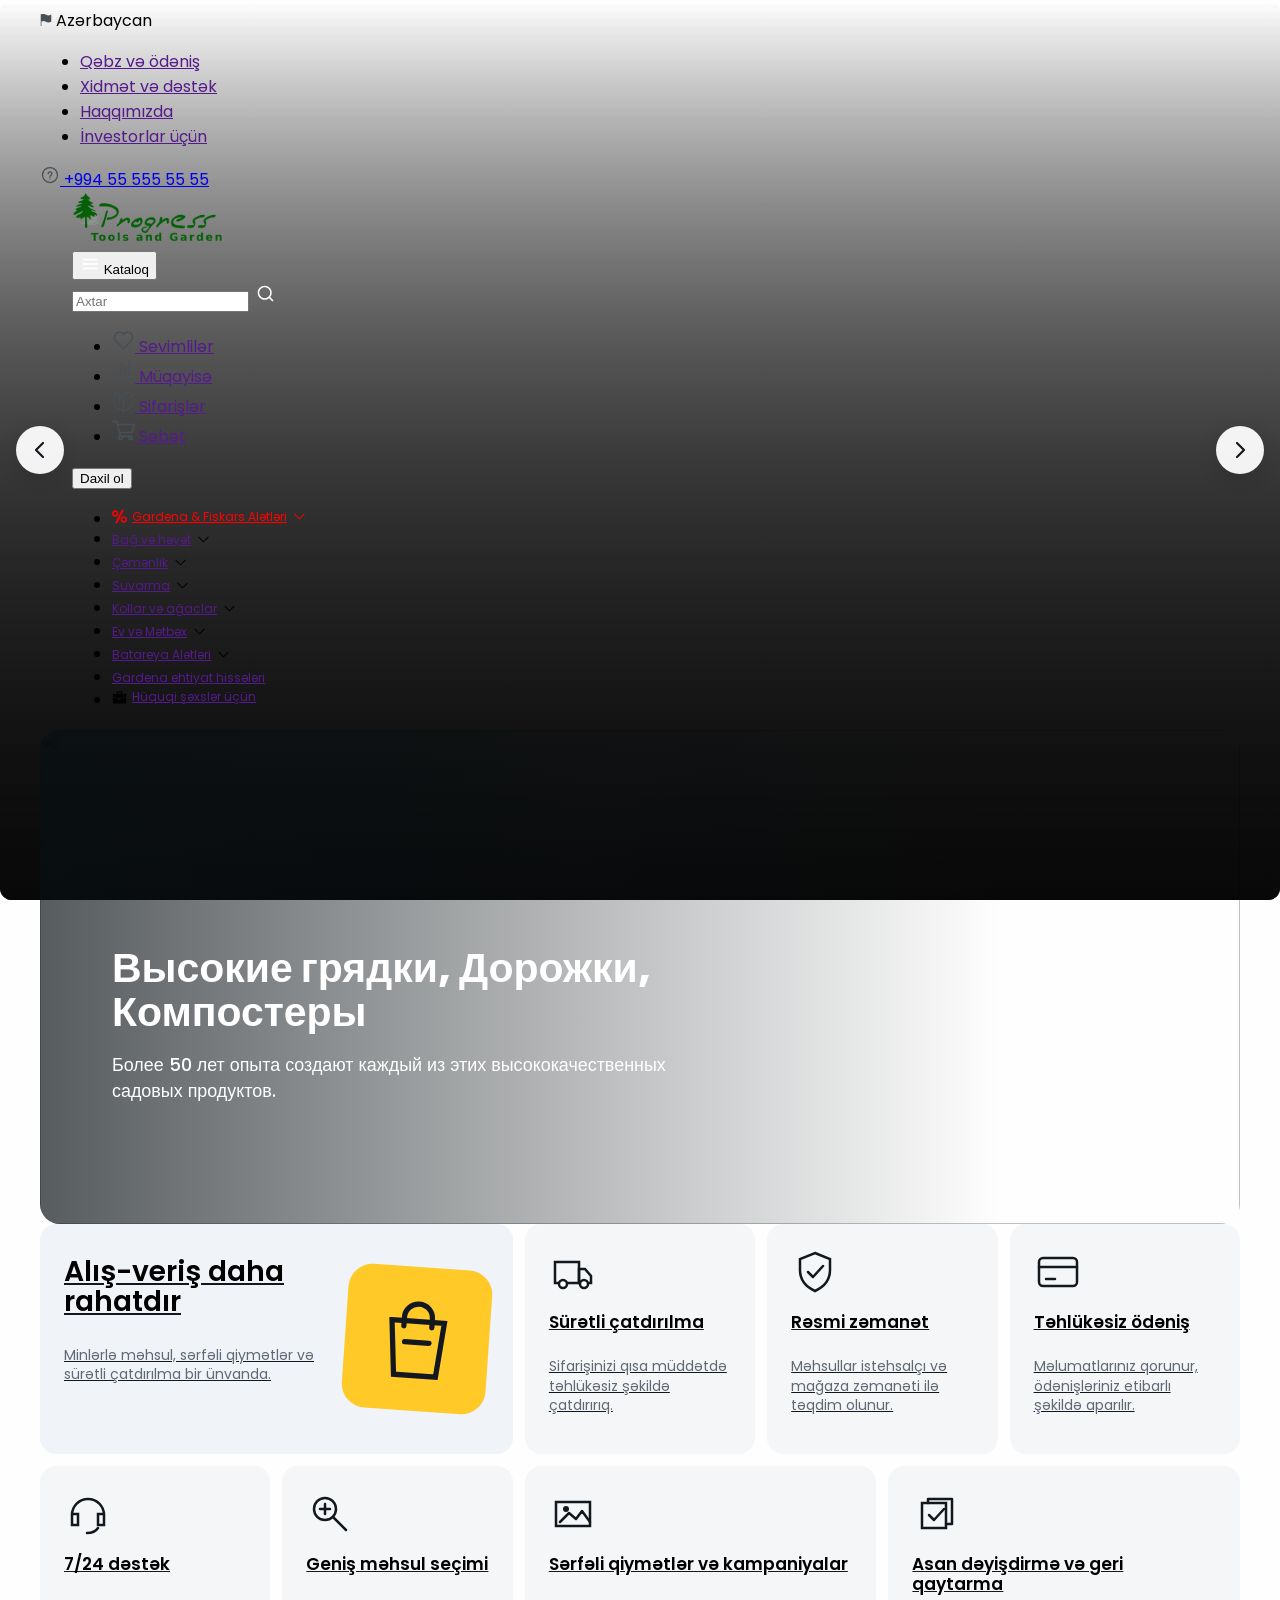
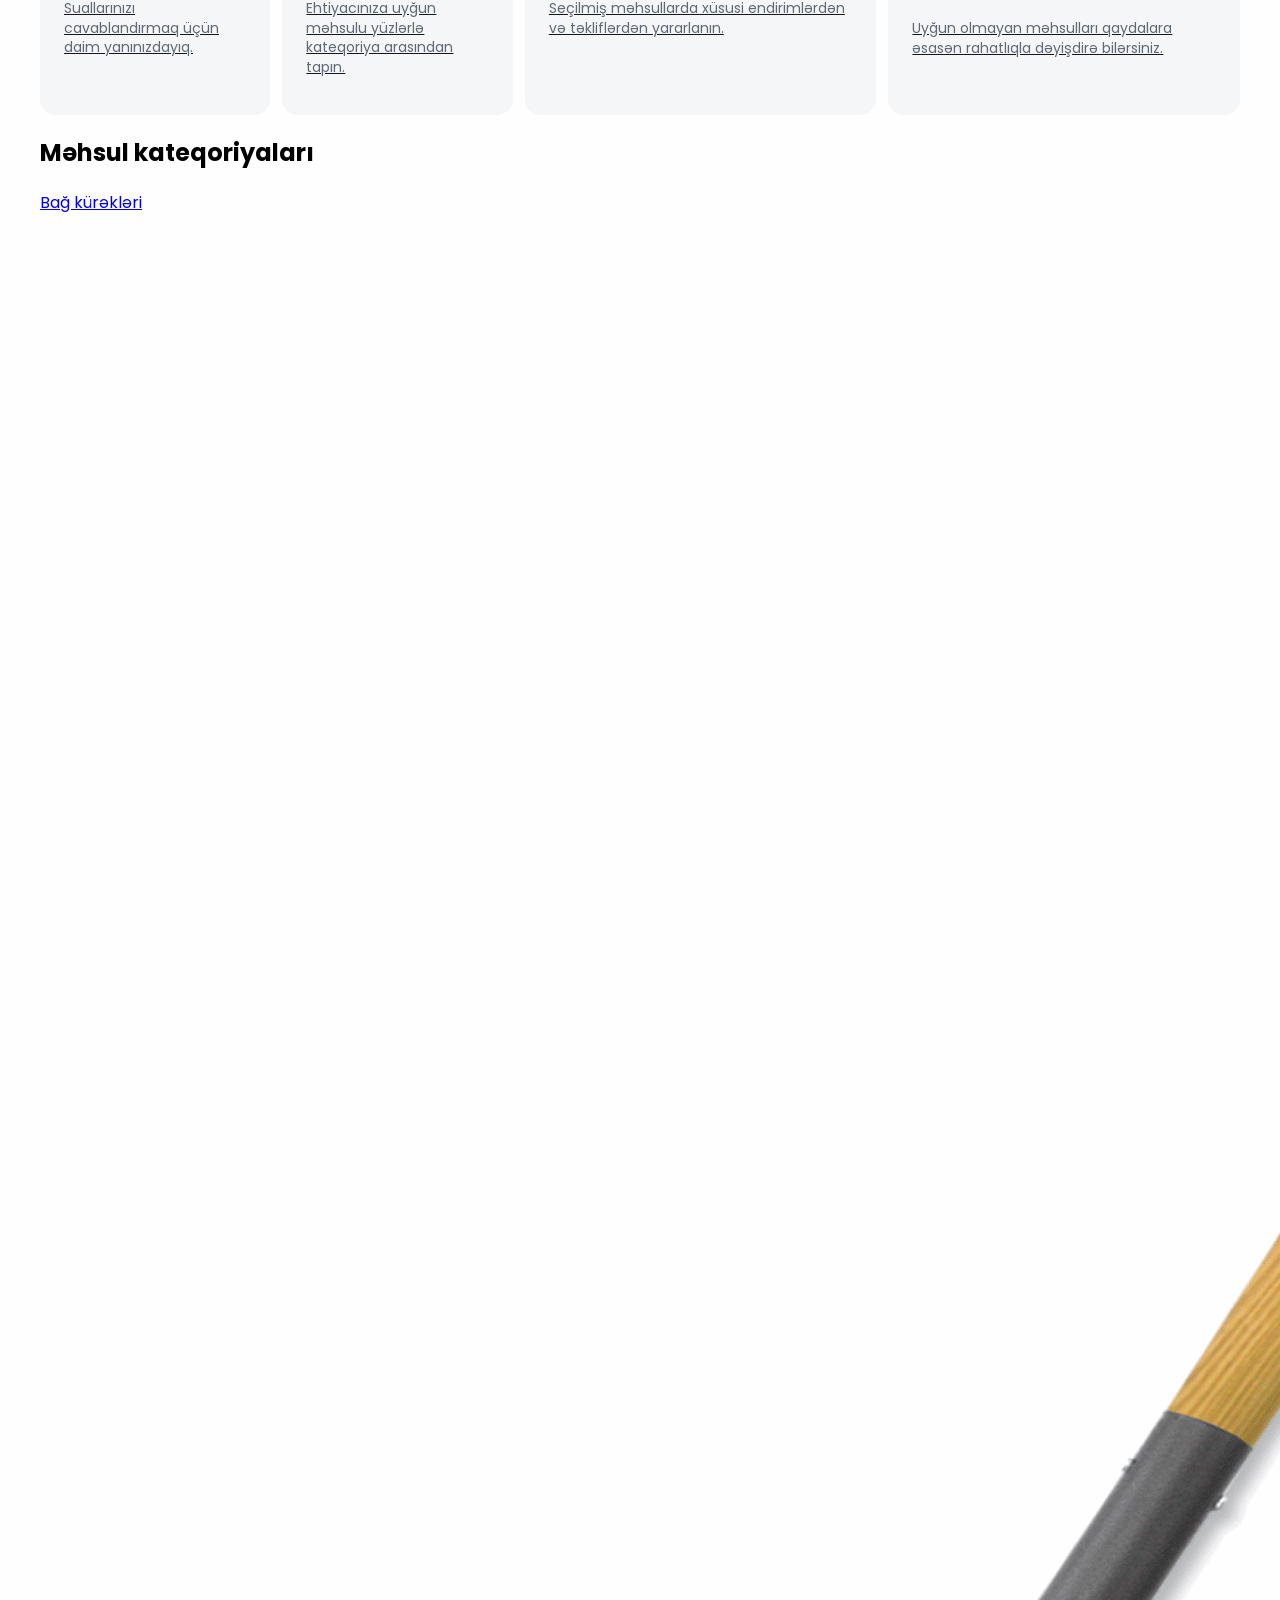
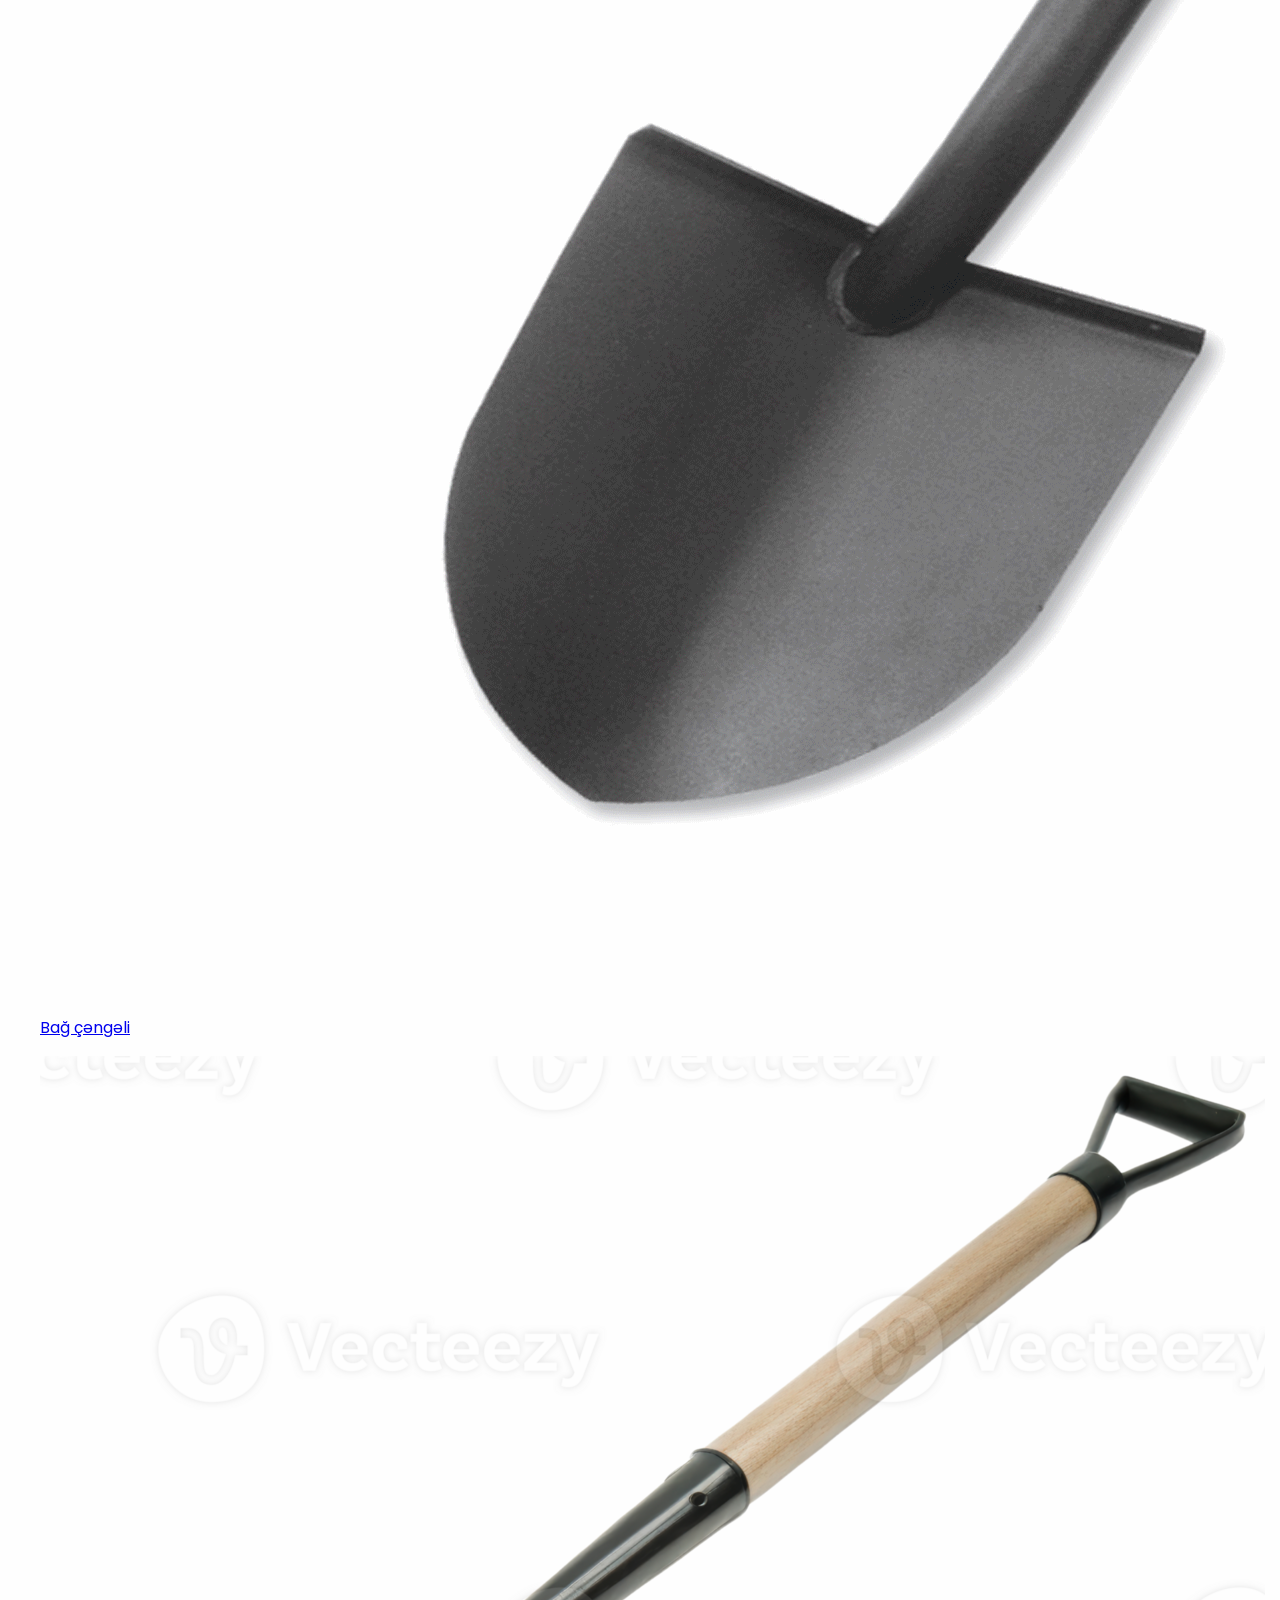
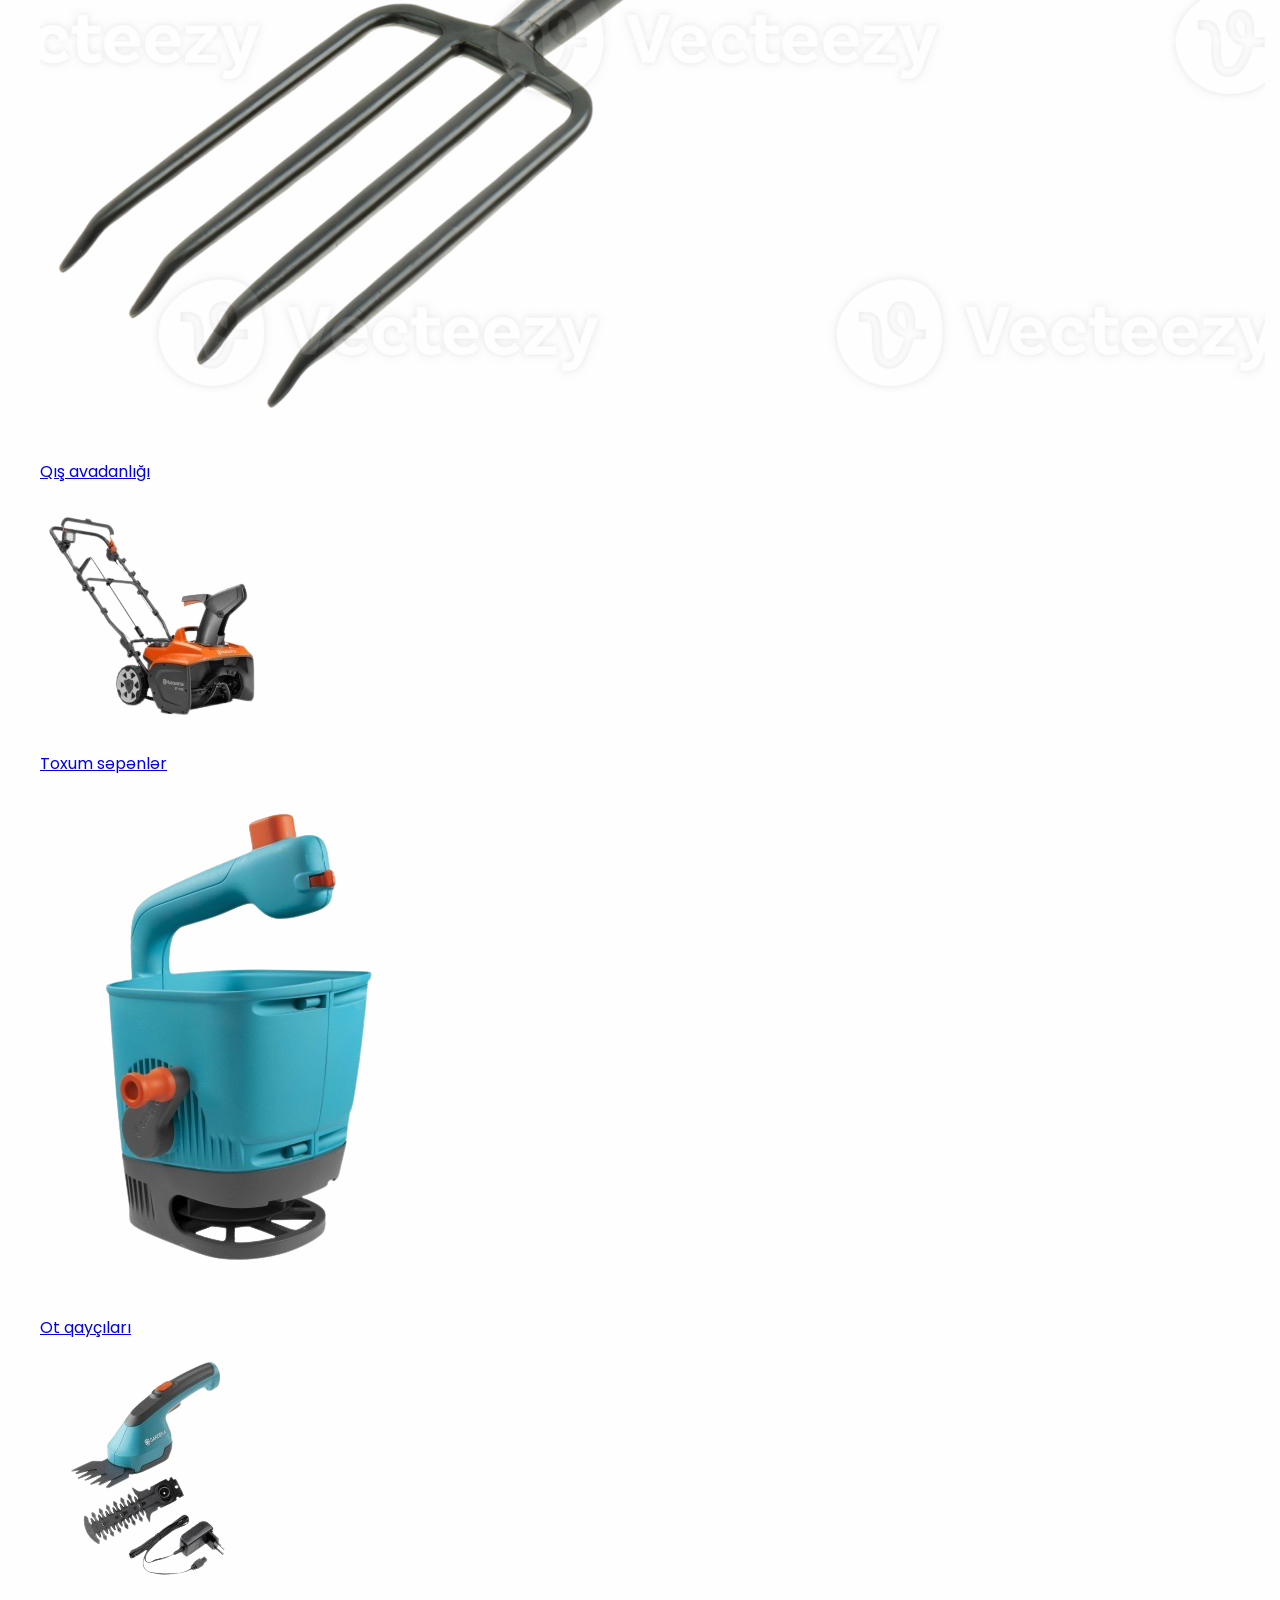
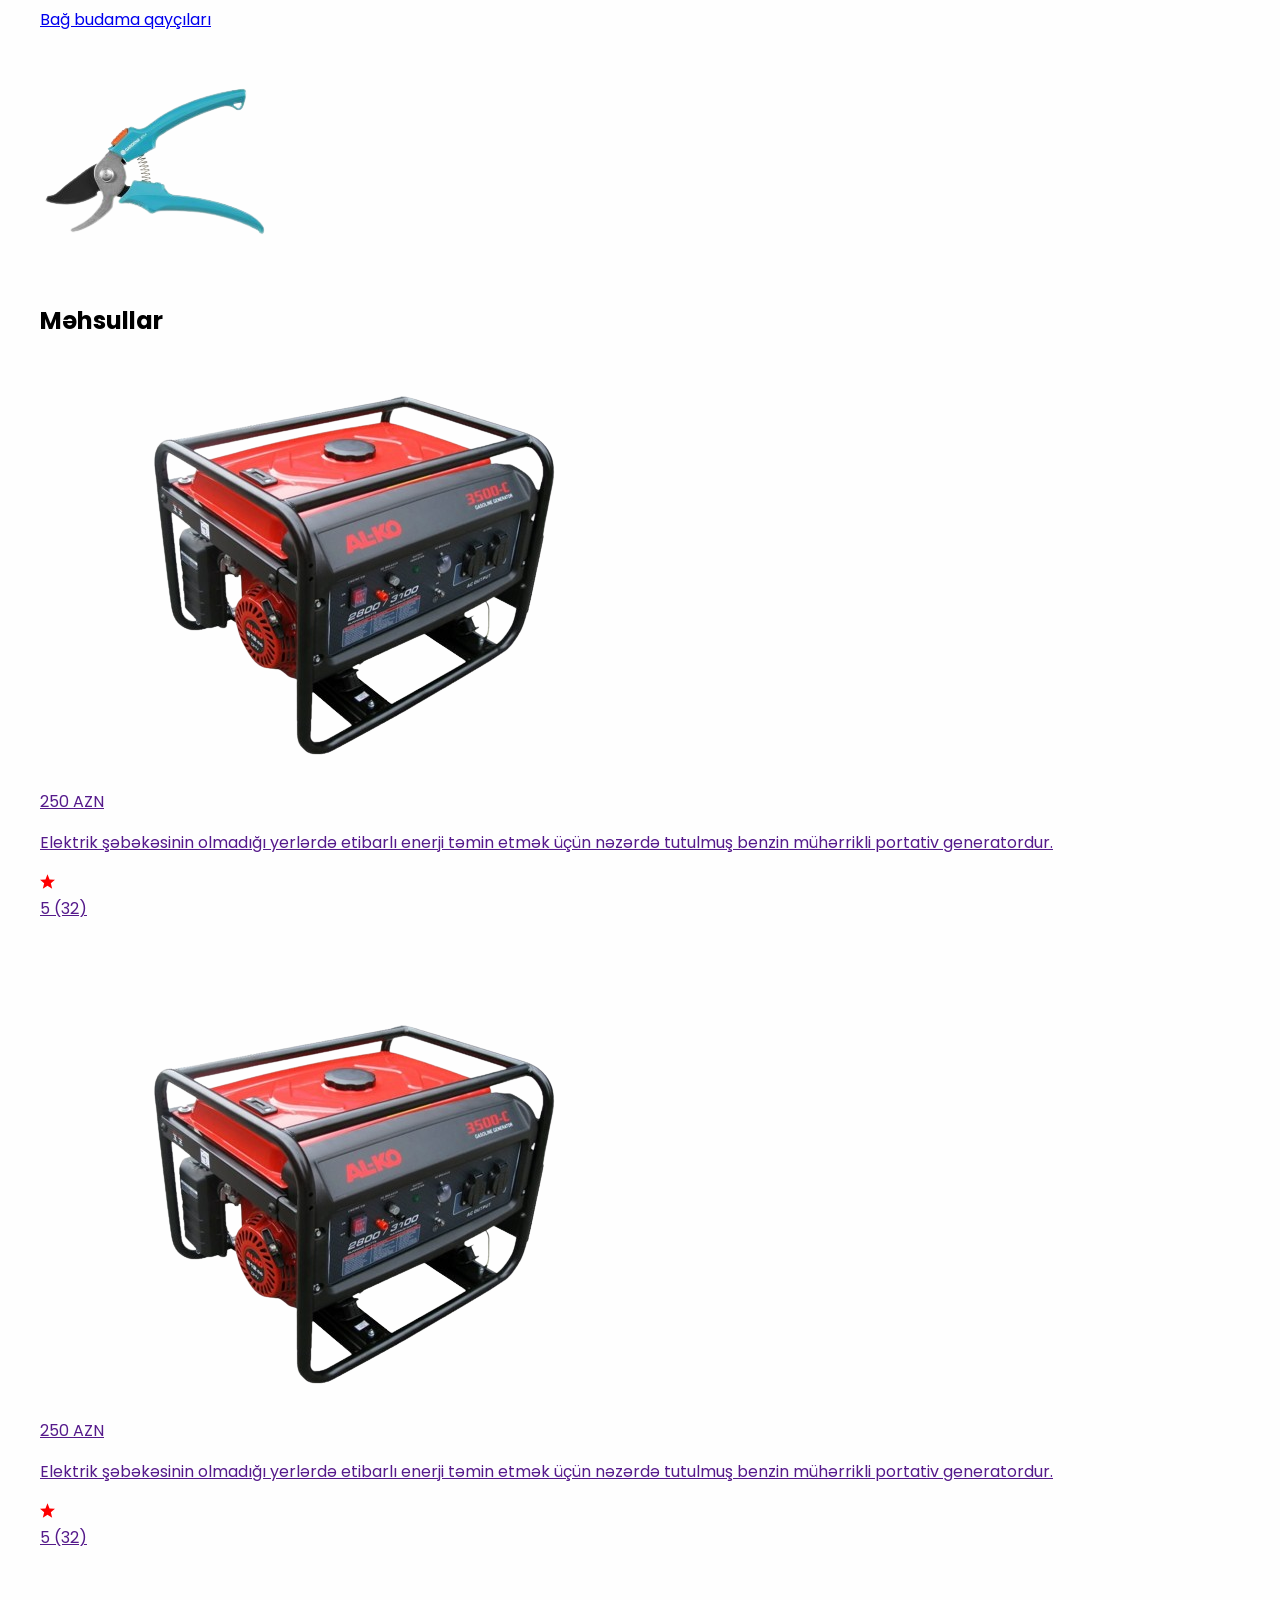
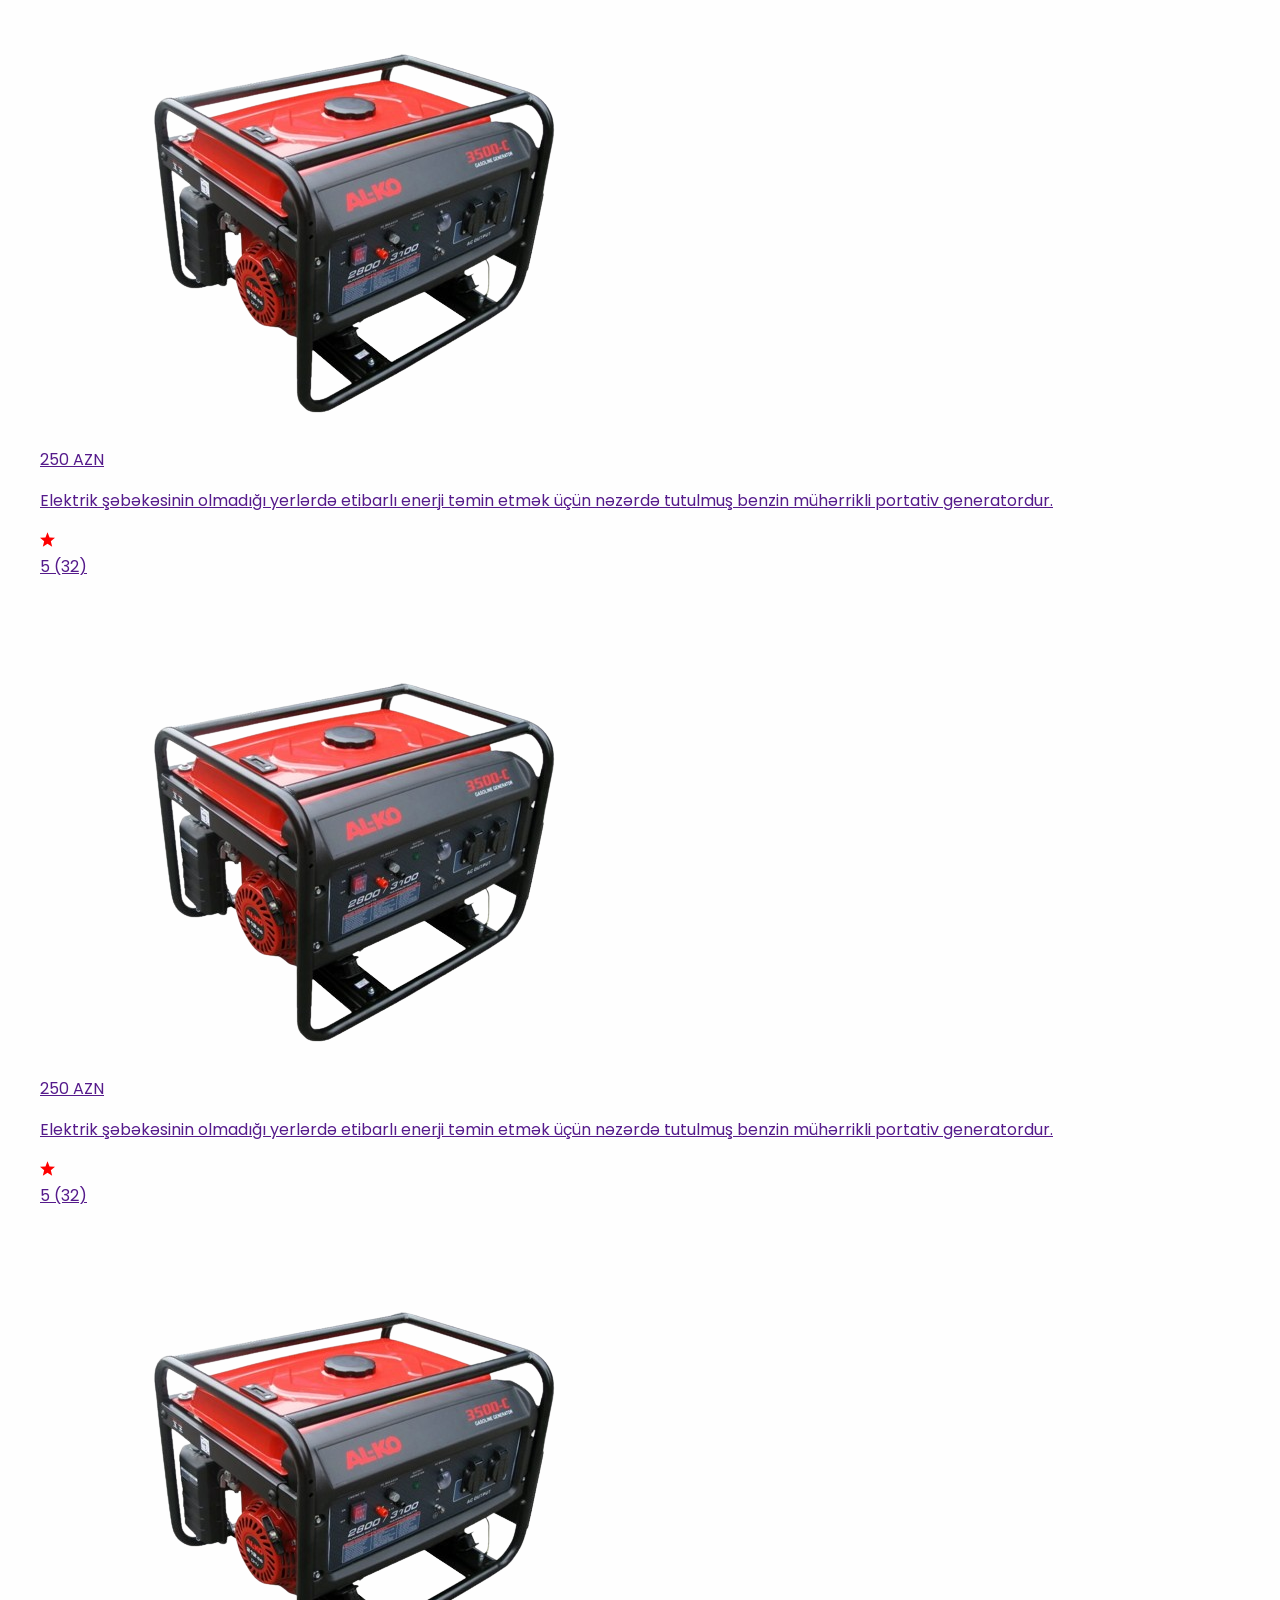
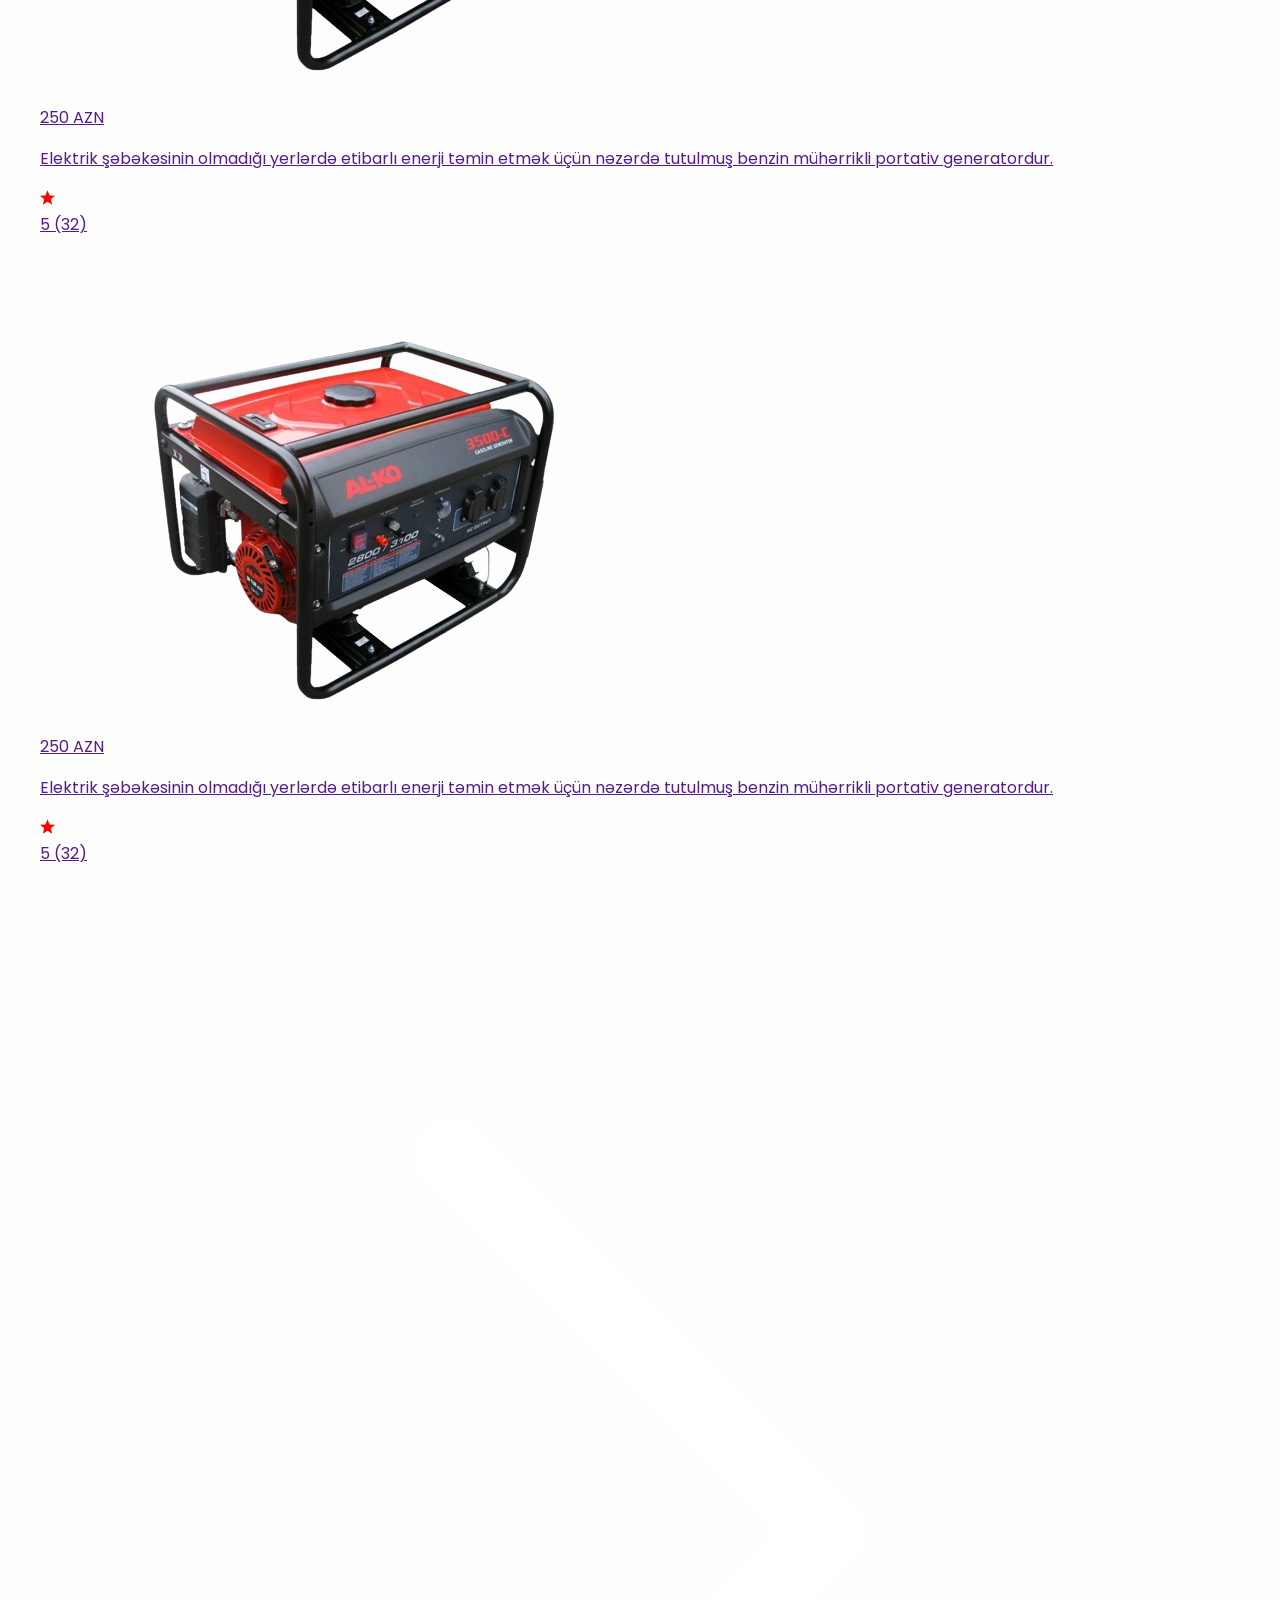
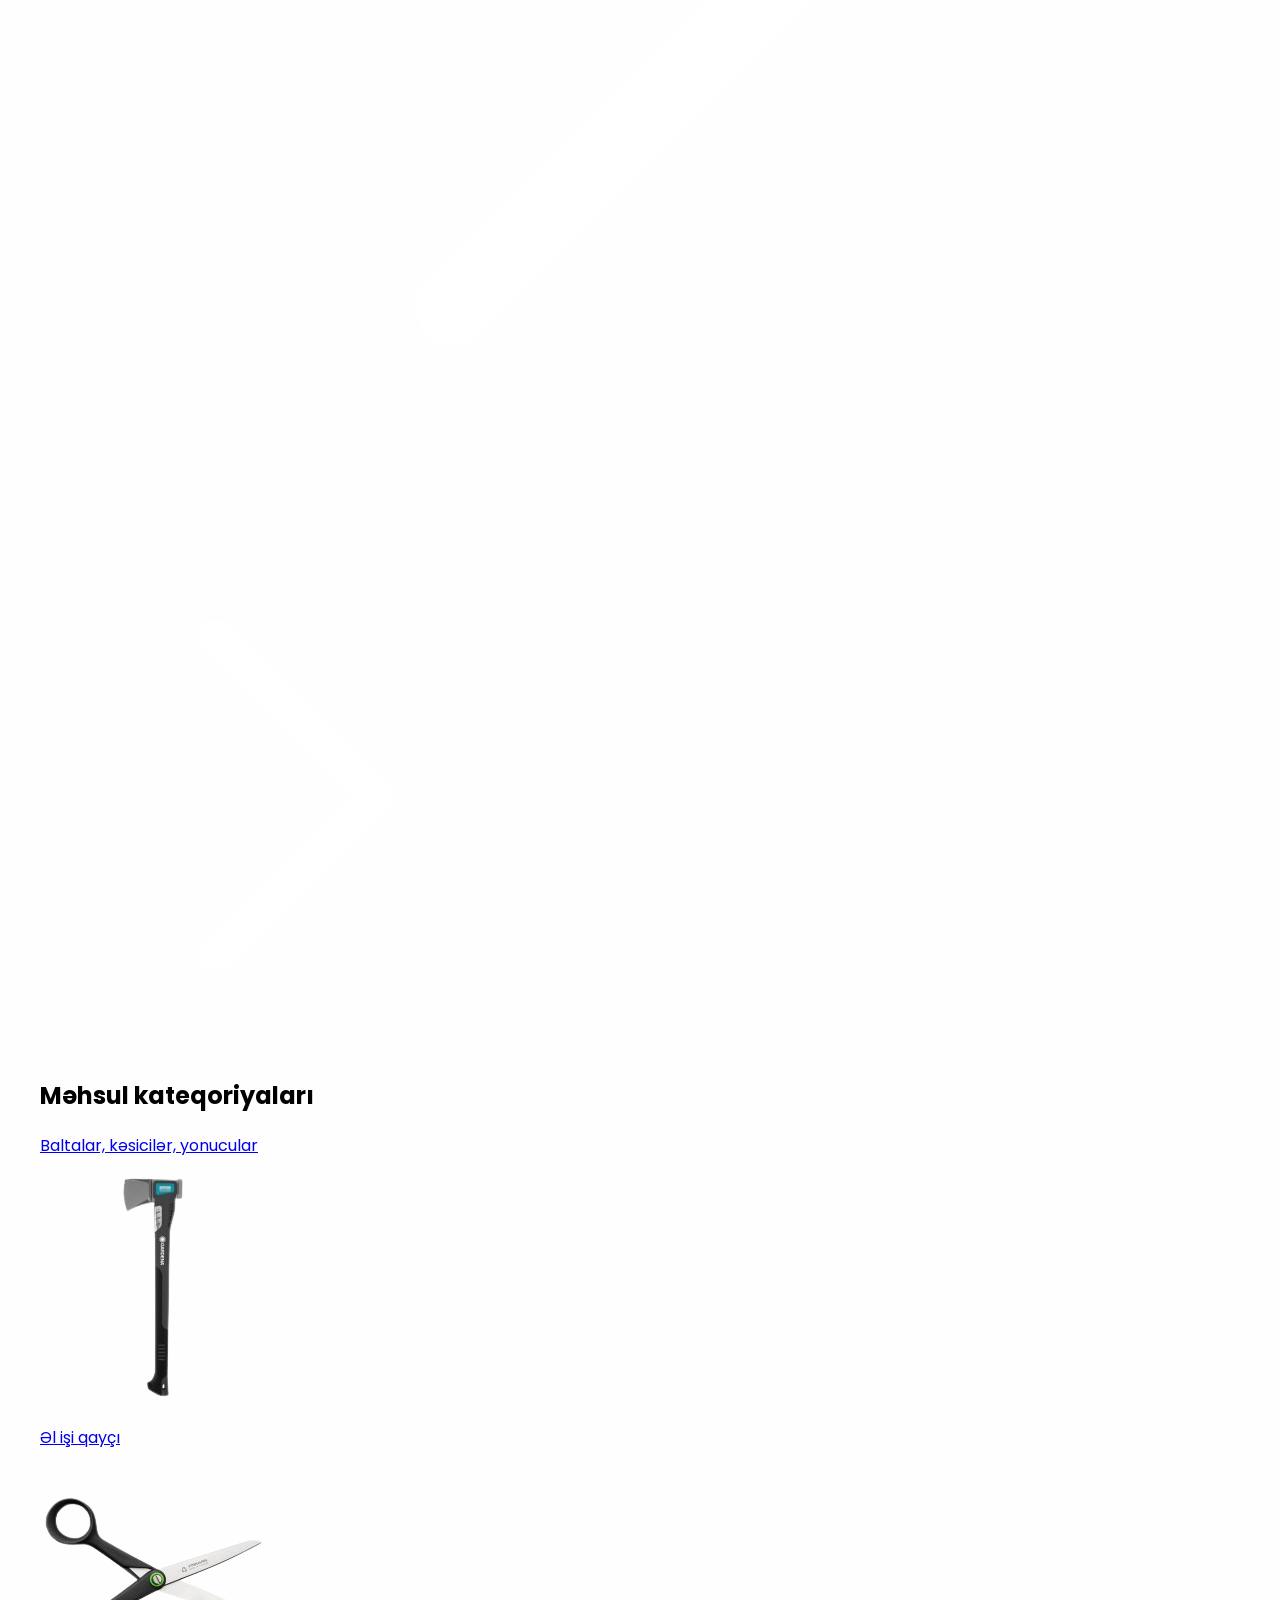
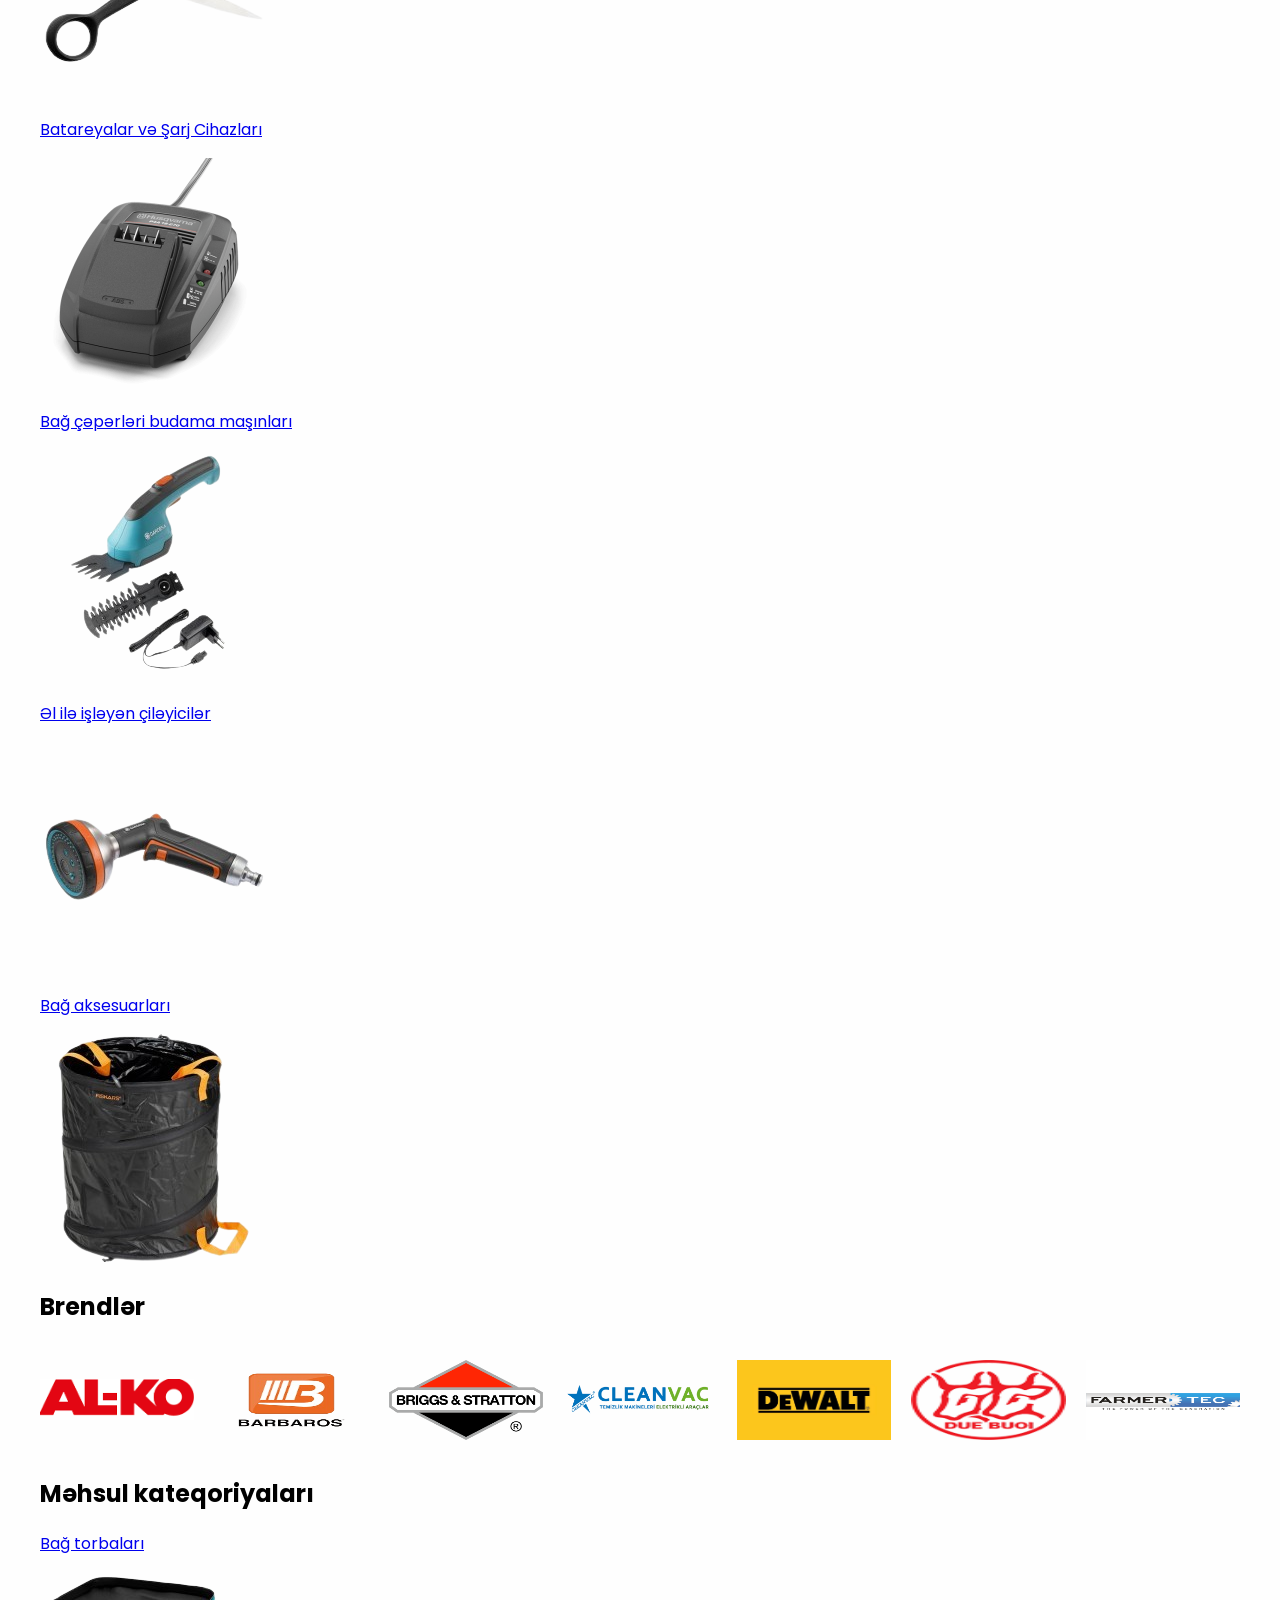
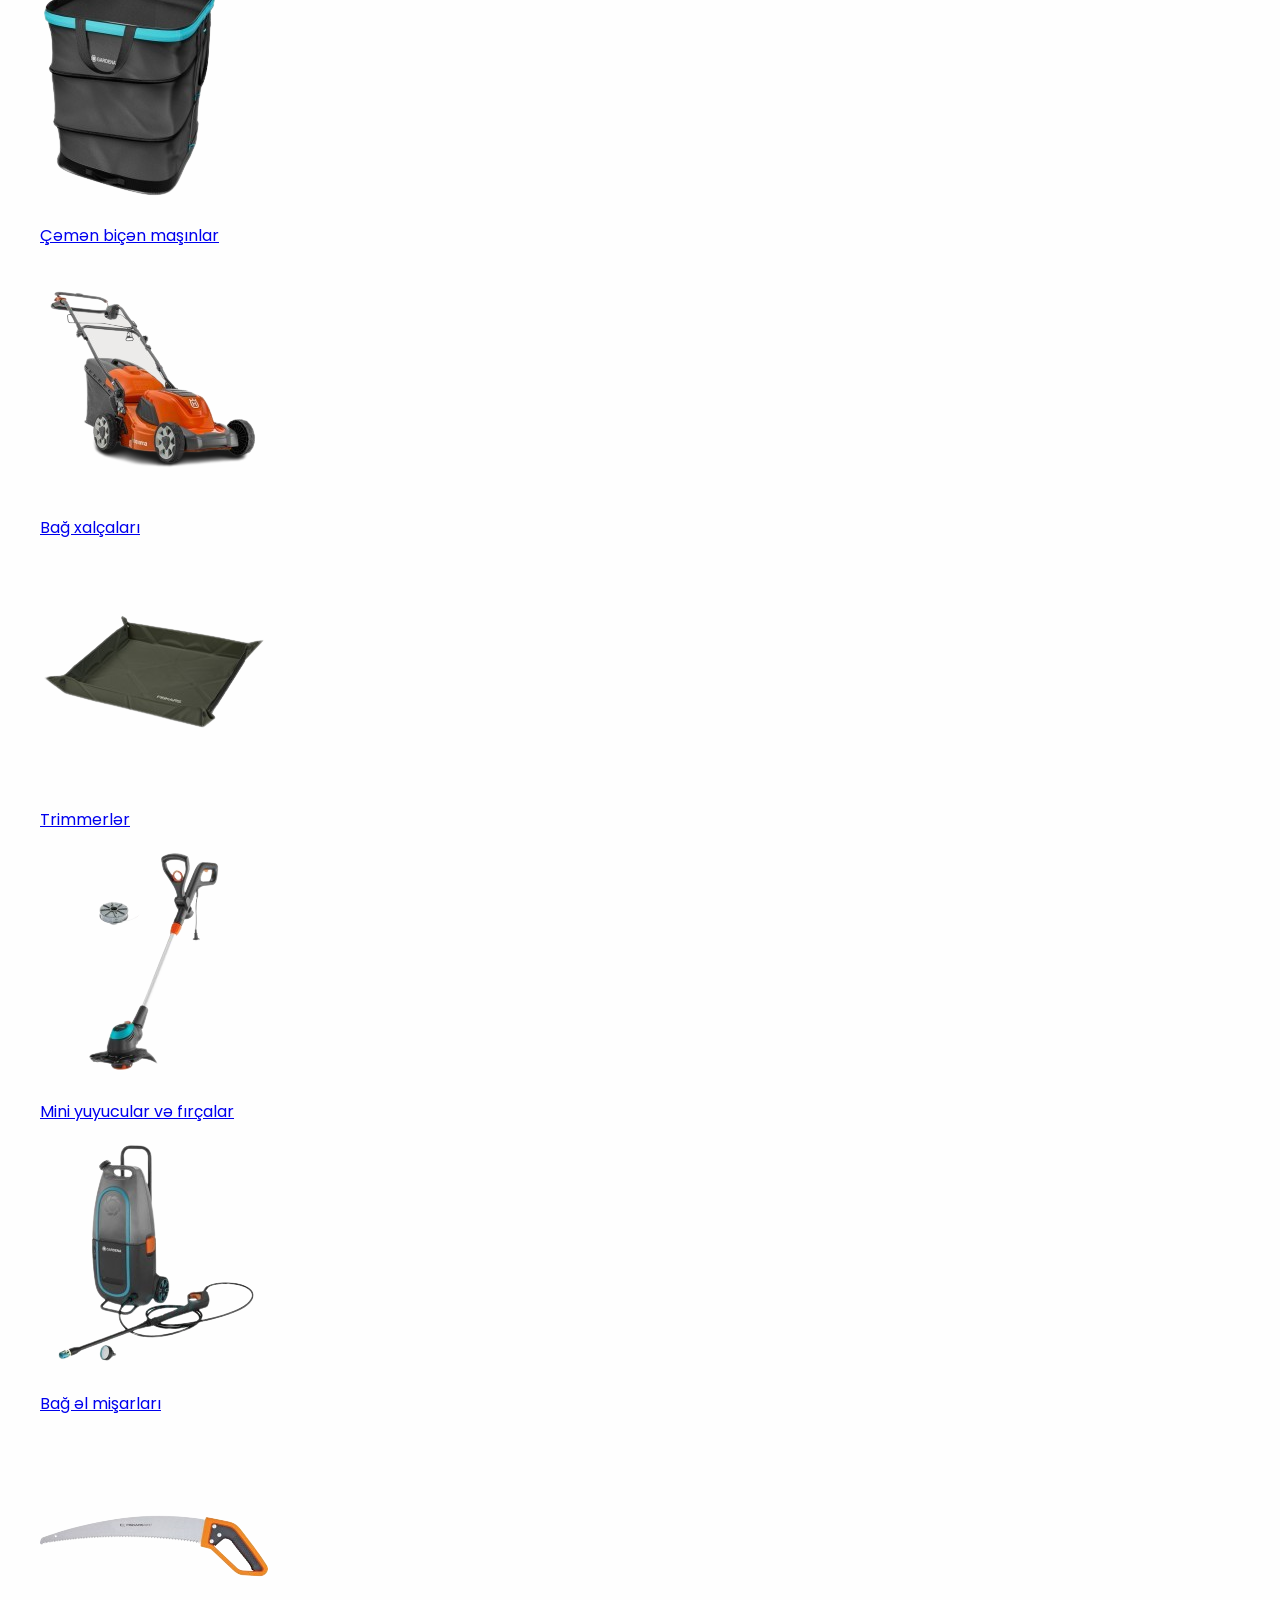
==== index.html @ df4e4a76 "v2.2" ====
<!doctype html>
<html lang="en">
  <head>
    <meta charset="UTF-8" />
    <meta name="viewport" content="width=device-width, initial-scale=1.0" />
    <title>Gshop</title>
    <script src="https://cdn.jsdelivr.net/npm/@tailwindcss/browser@4"></script>
    <link rel="preconnect" href="https://fonts.googleapis.com" />
    <link rel="preconnect" href="https://fonts.gstatic.com" crossorigin />
    <link href="https://fonts.googleapis.com/css2?family=Poppins:ital,wght@0,100;0,200;0,300;0,400;0,500;0,600;0,700;0,800;0,900;1,100;1,200;1,300;1,400;1,500;1,600;1,700;1,800;1,900&display=swap" rel="stylesheet" />
    <link rel="stylesheet" href="https://cdn.jsdelivr.net/npm/swiper@14.0.6/swiper-bundle.min.css" />
    <link rel="stylesheet" href="./assets/css/style.css?v=7" />
  </head>
  <body>
    <!-- header -->
    <header class="border-b border-[#0001] py-2 relative bg-white">
      <div class="container">
        <div class="header_top flex justify-between items-center">
          <div class="flex items-center gap-1 text-[#1c2126] text-[13px] font-medium">
            <svg xmlns="http://www.w3.org/2000/svg" version="1.1" xmlns:xlink="http://www.w3.org/1999/xlink" width="12" height="12" x="0" y="0" viewBox="0 0 512 512" style="enable-background: new 0 0 512 512" xml:space="preserve" class="">
              <g><path d="M263.441 31.978C197.32-5.804 127.828-9.338 61 20.826V0H31v512h30V325.267c61.569-32.294 126.226-31.289 187.559 3.755 36.782 21.021 74.604 31.523 112.441 31.523 37.822 0 75.659-10.503 112.441-31.523l7.559-4.321V19.146l-22.441 12.832c-63.809 36.474-131.28 36.474-195.118 0" fill="#484f55" opacity="1" data-original="#000000" class=""></path></g>
            </svg>
            Azərbaycan
          </div>
          <ul class="flex items-center gap-6 text-[12px] text-[#1c2126]">
            <li class="relative group">
              <a href="" class="flex items-center gap-1">
                Qəbz və ödəniş
                <!-- <svg xmlns="http://www.w3.org/2000/svg" version="1.1" xmlns:xlink="http://www.w3.org/1999/xlink" width="10" height="10" x="0" y="0" viewBox="0 0 128 128" style="enable-background: new 0 0 512 512" xml:space="preserve" class="">
                  <g><path d="M64 88a4 4 0 0 1-2.828-1.172l-40-40c-1.563-1.563-1.563-4.094 0-5.656s4.094-1.563 5.656 0L64 78.344l37.172-37.172c1.563-1.563 4.094-1.563 5.656 0s1.563 4.094 0 5.656l-40 40A4 4 0 0 1 64 88" fill="#484f55" opacity="1" data-original="#000000" class=""></path></g>
                </svg> -->
              </a>
              <!-- <ul class="absolute group-hover:block hidden top-[100%] lef-0 bg-white w-max p-2 sub_menu_wrapper rounded-[12px] z-10">
                <li><a class="text-[14px] w-full py-2 inline-block px-3 hover:bg-[#DFE2E8] rounded-[6px] transition-all duration-300 ease-in-out" href="">lorem ipsum</a></li>
                <li><a class="text-[14px] w-full py-2 inline-block px-3 hover:bg-[#DFE2E8] rounded-[6px] transition-all duration-300 ease-in-out" href="">lorem</a></li>
                <li><a class="text-[14px] w-full py-2 inline-block px-3 hover:bg-[#DFE2E8] rounded-[6px] transition-all duration-300 ease-in-out" href="">lorem</a></li>
                <li><a class="text-[14px] w-full py-2 inline-block px-3 hover:bg-[#DFE2E8] rounded-[6px] transition-all duration-300 ease-in-out" href="">lorem</a></li>
              </ul> -->
            </li>
            <li>
              <a href="" class="flex items-center gap-1"> Xidmət və dəstək </a>
            </li>
            <li>
              <a href="" class="flex items-center gap-1"> Haqqımızda </a>
            </li>
            <li>
              <a href="" class="flex items-center gap-1"> İnvestorlar üçün </a>
            </li>
          </ul>
          <a href="/" class="flex items-center gap-1 text-[#484F55] text-[14px] font-semibold">
            <svg xmlns="http://www.w3.org/2000/svg" version="1.1" xmlns:xlink="http://www.w3.org/1999/xlink" width="20" height="20" x="0" y="0" viewBox="0 0 32 32" style="enable-background: new 0 0 512 512" xml:space="preserve" class="">
              <g>
                <path d="M16 29a13 13 0 1 1 13-13 13.015 13.015 0 0 1-13 13m0-24a11 11 0 1 0 11 11A11.013 11.013 0 0 0 16 5" fill="#484f55" opacity="1" data-original="#000000" class=""></path>
                <path d="M16 20a1 1 0 0 1-1-1 4.63 4.63 0 0 1 1.793-3.207C17.414 15.172 18 14.586 18 14a2 2 0 0 0-4 0 1 1 0 0 1-2 0 4 4 0 0 1 8 0 4.63 4.63 0 0 1-1.793 3.207C17.586 17.828 17 18.414 17 19a1 1 0 0 1-1 1" fill="#484f55" opacity="1" data-original="#000000" class=""></path>
                <circle cx="16" cy="22" r="1" fill="#484f55" opacity="1" data-original="#000000" class=""></circle>
              </g>
            </svg>
            +994 55 555 55 55
          </a>
        </div>

        <div class="fixed top-[38px] left-0 w-full bg-white header_fixed duration-300 ease-in-out transition-all">
          <div class="container">
            <nav class="flex items-center justify-between mt-2">
              <div class="flex items-center gap-6 w-[60%]">
                <a href="/" class="w-[125px] inline-block">
                  <img class="w-full h-full object-contain" src="./assets/photos/progress_logo.png" alt="logo photo" />
                </a>
                <div class="flex items-center gap-2">
                  <button id="catalog_button" type="button" aria-expanded="false" aria-controls="catalog_panel" class="bg-[#484F55] text-[14px] font-medium cursor-pointer border-[2px] border-[#484F55] flex items-center gap-2 text-white py-[10px] px-[12px] rounded-[12px]">
                    <svg class="catalog-menu-icon" xmlns="http://www.w3.org/2000/svg" version="1.1" xmlns:xlink="http://www.w3.org/1999/xlink" width="20" height="20" x="0" y="0" viewBox="0 0 64 64" style="enable-background: new 0 0 512 512" xml:space="preserve">
                      <g><path d="M53 21H11c-1.7 0-3-1.3-3-3s1.3-3 3-3h42c1.7 0 3 1.3 3 3s-1.3 3-3 3M53 35H11c-1.7 0-3-1.3-3-3s1.3-3 3-3h42c1.7 0 3 1.3 3 3s-1.3 3-3 3M53 49H11c-1.7 0-3-1.3-3-3s1.3-3 3-3h42c1.7 0 3 1.3 3 3s-1.3 3-3 3" fill="#ffffff" opacity="1" data-original="#000000" class=""></path></g>
                    </svg>
                    <svg class="catalog-close-icon" viewBox="0 0 24 24" width="20" height="20" aria-hidden="true">
                      <path d="M6 6l12 12M18 6 6 18" fill="none" stroke="currentColor" stroke-width="2.4" stroke-linecap="round" />
                    </svg>
                    Kataloq
                  </button>
                  <div class="bg-[#484F55] border-[2px] w-[510px] border-[#484f55] rounded-[12px] flex items-center gap-3 duration-300 ease-in-out transition-all hover:bg-[black]">
                    <input type="text" placeholder="Axtar" id="search" class="bg-white rounded-[11px] px-[16px] py-[10px] text-[14px] w-full" />
                    <label for="search" class="pr-3">
                      <svg xmlns="http://www.w3.org/2000/svg" version="1.1" xmlns:xlink="http://www.w3.org/1999/xlink" width="25" height="25" x="0" y="0" viewBox="0 0 32 32" style="enable-background: new 0 0 512 512" xml:space="preserve" fill-rule="evenodd" class="">
                        <g><path d="m20.616 22.031 3.677 3.676a1 1 0 0 0 1.414-1.414l-3.676-3.677A8.96 8.96 0 0 0 24 15c0-4.967-4.033-9-9-9s-9 4.033-9 9 4.033 9 9 9a8.96 8.96 0 0 0 5.616-1.969M15 8c3.863 0 7 3.137 7 7s-3.137 7-7 7-7-3.137-7-7 3.137-7 7-7" fill="#ffffff" opacity="1" data-original="#000000" class=""></path></g>
                      </svg>
                    </label>
                  </div>
                </div>
              </div>
              <div class="w-[40%] flex items-center justify-between">
                <ul class="flex items-center gap-6">
                  <li>
                    <a href="" class="flex flex-col gap-1 text-[#484F55] text-[12px] items-center">
                      <svg xmlns="http://www.w3.org/2000/svg" version="1.1" xmlns:xlink="http://www.w3.org/1999/xlink" width="23" height="23" x="0" y="0" viewBox="0 0 28 28" style="enable-background: new 0 0 512 512" xml:space="preserve" class="">
                        <g>
                          <switch>
                            <foreignObject width="1" height="1" requiredExtensions="http://ns.adobe.com/AdobeIllustrator/10.0/"></foreignObject>
                            <g><path d="M14 25c-.3 0-.5-.1-.7-.3l-7-7C2.6 14.1 2 12.3 2 10c0-2.5 2.3-7 7-7 2.6 0 4.1 1.1 5 2.1.9-1 2.4-2.1 5-2.1 4.7 0 7 4.5 7 7 0 2.3-.6 4.1-4.3 7.7l-7 7c-.2.2-.4.3-.7.3M9 5c-3.5 0-5 3.6-5 5 0 1.6.3 2.8 3.7 6.3l6.3 6.3 6.3-6.3c3.4-3.4 3.7-4.7 3.7-6.3 0-1.4-1.5-5-5-5-3.2 0-4 2.2-4.1 2.3-.1.4-.5.7-.9.7s-.8-.3-.9-.7C13 7.2 12.2 5 9 5" fill="#484f55" opacity="1" data-original="#000000" class=""></path></g>
                          </switch>
                        </g>
                      </svg>
                      <span>Sevimlilər</span>
                    </a>
                  </li>
                  <li>
                    <a href="" class="flex flex-col gap-1 text-[#484F55] text-[12px] items-center">
                      <svg xmlns="http://www.w3.org/2000/svg" version="1.1" xmlns:xlink="http://www.w3.org/1999/xlink" width="23" height="23" x="0" y="0" viewBox="0 0 24 24" style="enable-background: new 0 0 512 512" xml:space="preserve" class="">
                        <g><path d="M22 21c0 .55-.45 1-1 1H3c-.55 0-1-.45-1-1s.45-1 1-1h18c.55 0 1 .45 1 1m-4-3c.55 0 1-.45 1-1V3c0-.55-.45-1-1-1s-1 .45-1 1v14c0 .55.45 1 1 1M6 18c.55 0 1-.45 1-1v-4c0-.55-.45-1-1-1s-1 .45-1 1v4c0 .55.45 1 1 1m8 0c.55 0 1-.45 1-1V9c0-.55-.45-1-1-1s-1 .45-1 1v8c0 .55.45 1 1 1m-4 0c.55 0 1-.45 1-1V5c0-.55-.45-1-1-1s-1 .45-1 1v12c0 .55.45 1 1 1" fill="#484f55" opacity="1" data-original="#000000" class=""></path></g>
                      </svg>
                      <span>Müqayisə</span>
                    </a>
                  </li>
                  <li>
                    <a href="" class="flex flex-col gap-1 text-[#484F55] text-[12px] items-center">
                      <svg xmlns="http://www.w3.org/2000/svg" version="1.1" xmlns:xlink="http://www.w3.org/1999/xlink" width="23" height="23" x="0" y="0" viewBox="0 0 512 512" style="enable-background: new 0 0 512 512" xml:space="preserve" class="">
                        <g><path d="M473.31 123.608 262 1.608a12 12 0 0 0-12 0l-211.31 122a12 12 0 0 0-6 10.392v244a12 12 0 0 0 6 10.392l211.31 122a12 12 0 0 0 12 0l211.31-122a12 12 0 0 0 6-10.392V134a12 12 0 0 0-6-10.392M256 242.144 174.345 195l187.31-108.143L443.31 134zm0-216.287L337.655 73l-187.31 108.144L68.691 134zM56.69 154.784l81.7 47.171v112.482a12 12 0 0 0 24 0v-98.625L244 262.928v216.287L56.69 371.071zM268 479.215V262.928l187.31-108.143v216.286z" fill="#484f55" opacity="1" data-original="#000000" class=""></path></g>
                      </svg>
                      <span>Sifarişlər</span>
                    </a>
                  </li>
                  <li>
                    <a href="" class="flex flex-col gap-1 text-[#484F55] text-[12px] items-center">
                      <svg xmlns="http://www.w3.org/2000/svg" version="1.1" xmlns:xlink="http://www.w3.org/1999/xlink" width="23" height="23" x="0" y="0" viewBox="0 0 509.3 509.3" style="enable-background: new 0 0 512 512" xml:space="preserve" class="">
                        <g><path d="M248.005 418.001c0 30.944-25.085 56.029-56.029 56.029s-56.029-25.085-56.029-56.029c0-20.645 11.166-38.683 27.789-48.402q-.453-1.201-71.848-292.845a7.64 7.64 0 0 0-6.725-5.796l-67.336-.032C7.982 70.925 0 62.944 0 53.098c0-9.518 7.458-17.293 16.849-17.801l67.616-.026c19.501 0 36.534 13.025 41.717 31.71l8.816 36.014 356.474.003c9.846 0 17.827 7.982 17.827 17.827q0 1.063-.705 5.575l-44.447 178.267c-2.119 8.499-10.011 14.039-18.454 13.48l-258.135.065 9.263 37.915a7.64 7.64 0 0 0 6.725 5.796l207.451.048c30.944 0 56.029 25.085 56.029 56.029 0 29.001-22.033 52.855-50.273 55.737a57 57 0 0 1-5.756.292c-30.944 0-56.029-25.085-56.029-56.029a55.9 55.9 0 0 1 3.825-20.389H244.179a55.9 55.9 0 0 1 3.826 20.39m162.994-20.375c-11.252 0-20.374 9.122-20.374 20.374s9.122 20.374 20.374 20.374 20.374-9.122 20.374-20.374-9.122-20.374-20.374-20.374m-219.024 0c-11.252 0-20.374 9.122-20.374 20.374s9.122 20.374 20.374 20.374 20.374-9.122 20.374-20.374c.001-11.252-9.121-20.374-20.374-20.374M468.79 138.649H143.709l35.146 143.919 254.057-.01z" fill="#484f55" opacity="1" data-original="#000000" class=""></path></g>
                      </svg>
                      <span>Səbət</span>
                    </a>
                  </li>
                </ul>
                <button class="bg-[#EEEFF1] rounded-[12px] px-[16px] py-[12px] font-medium text-[14px] cursor-pointer hover:bg-[#ccc7] transition-all ease-in-out duration-300">Daxil ol</button>
              </div>
            </nav>

            <div class="header_bottom py-3">
              <ul class="flex items-center gap-6 text-[13px]">
                <li class="menu__item--dropdown">
                  <a href="" class="active">
                    <svg xmlns="http://www.w3.org/2000/svg" version="1.1" xmlns:xlink="http://www.w3.org/1999/xlink" width="15" height="15" x="0" y="0" viewBox="0 0 263.285 263.285" style="enable-background: new 0 0 512 512" xml:space="preserve" class="">
                      <g><path d="M193.882 8.561c-7.383-3.756-16.414-.813-20.169 6.573L62.153 234.556c-3.755 7.385-.812 16.414 6.573 20.169a14.94 14.94 0 0 0 6.786 1.632c5.466 0 10.735-2.998 13.383-8.205L200.455 28.73c3.755-7.385.812-16.414-6.573-20.169M113.778 80.818c0-31.369-25.521-56.89-56.89-56.89C25.521 23.928 0 49.449 0 80.818c0 31.368 25.521 56.889 56.889 56.889s56.889-25.521 56.889-56.889m-56.889 26.889C42.063 107.707 30 95.644 30 80.818c0-14.827 12.063-26.89 26.889-26.89 14.827 0 26.89 12.062 26.89 26.89-.001 14.826-12.063 26.889-26.89 26.889M206.396 125.58c-31.369 0-56.89 25.521-56.89 56.889s25.52 56.889 56.89 56.889c31.368 0 56.889-25.52 56.889-56.889s-25.52-56.889-56.889-56.889m0 83.777c-14.827 0-26.89-12.063-26.89-26.889s12.063-26.889 26.89-26.889 26.889 12.063 26.889 26.889-12.062 26.889-26.889 26.889" fill="#fe0000" opacity="1" data-original="#000000" class=""></path></g>
                    </svg>
                    Gardena & Fiskars Alətləri
                    <svg xmlns="http://www.w3.org/2000/svg" version="1.1" xmlns:xlink="http://www.w3.org/1999/xlink" width="15" height="15" x="0" y="0" viewBox="0 0 128 128" style="enable-background: new 0 0 512 512" xml:space="preserve" class="">
                      <g><path d="M64 88a4 4 0 0 1-2.828-1.172l-40-40c-1.563-1.563-1.563-4.094 0-5.656s4.094-1.563 5.656 0L64 78.344l37.172-37.172c1.563-1.563 4.094-1.563 5.656 0s1.563 4.094 0 5.656l-40 40A4 4 0 0 1 64 88" fill="#ff0000" opacity="1" data-original="#000000" class=""></path></g>
                    </svg>
                  </a>
                  <ul class="menu__submenu">
                    <li>
                      <a href="">Bağ alətləri dəstləri</a>
                    </li>
                    <li>
                      <a href="">Çəmən baxımı</a>
                    </li>
                    <li>
                      <a href="">Təmizləmə və təmizləmə üçün fırçalar</a>
                    </li>
                    <li>
                      <a href="">Bağ budama qayçıları (əlavə)</a>
                    </li>
                    <li>
                      <a href="">Torpaq becərilməsi</a>
                    </li>
                    <li>
                      <a href="">Bağ meyvə yığanlar</a>
                    </li>
                    <li>
                      <a href="">Əl alətləri</a>
                    </li>
                    <li>
                      <a href="">Qış təmizliyi (əlavələrlə)</a>
                    </li>
                    <li class="menu_dropdown-link">
                      <a href="">
                        Tutacaqlar
                        <svg class="arrow" xmlns="http://www.w3.org/2000/svg" width="5" height="7" fill="none" viewBox="0 0 5 7"><path fill="#000" fill-rule="evenodd" d="M2.856 3.826a.5.5 0 00-.004-.707L.562.856a.5.5 0 01.704-.712l2.289 2.264a1.5 1.5 0 01.012 2.121L1.27 6.852a.5.5 0 11-.711-.704l2.297-2.322z" clip-rule="evenodd"></path></svg>
                      </a>
                      <ul class="menu_drowpodown-submenu">
                        <li>
                          <a href="">Taxta tutacaqlar</a>
                        </li>
                        <li>
                          <a href="">Alüminium tutacaqlar</a>
                        </li>
                        <li>
                          <a href="">Teleskopik tutacaqlar</a>
                        </li>

                        <li>
                          <a href="">Santexnika tutacaqları</a>
                        </li>
                        <li>
                          <a href="">Adapterlər, keçidlər Fiskars - Gardena</a>
                        </li>
                      </ul>
                    </li>
                    <li>
                      <a href="">Bağ alətlərinin saxlanması</a>
                    </li>
                    <li>
                      <a href="">Cleansystem su təmizləyici sistemi</a>
                    </li>
                    <li>
                      <a href="">Əkinçilər</a>
                    </li>
                  </ul>
                </li>
                <li class="menu__item--dropdown">
                  <a href="">
                    Bağ və həyət
                    <svg xmlns="http://www.w3.org/2000/svg" version="1.1" xmlns:xlink="http://www.w3.org/1999/xlink" width="15" height="15" x="0" y="0" viewBox="0 0 128 128" style="enable-background: new 0 0 512 512" xml:space="preserve" class="">
                      <g><path d="M64 88a4 4 0 0 1-2.828-1.172l-40-40c-1.563-1.563-1.563-4.094 0-5.656s4.094-1.563 5.656 0L64 78.344l37.172-37.172c1.563-1.563 4.094-1.563 5.656 0s1.563 4.094 0 5.656l-40 40A4 4 0 0 1 64 88" fill="#000000" opacity="1" data-original="#000000" class=""></path></g>
                    </svg>
                  </a>
                  <ul class="menu__submenu">
                    <li><a href="">Bağ üfləyiciləri, tozsoranlar</a></li>
                    <li><a href="">Bağ kürəkləri</a></li>
                    <li><a href="">Bağ çəngəli</a></li>
                    <li><a href="">Bağ torbaları</a></li>

                    <li class="menu_dropdown-link">
                      <a href="">
                        Qış avadanlığı
                        <svg class="arrow" xmlns="http://www.w3.org/2000/svg" width="5" height="7" fill="none" viewBox="0 0 5 7"><path fill="#000" fill-rule="evenodd" d="M2.856 3.826a.5.5 0 00-.004-.707L.562.856a.5.5 0 01.704-.712l2.289 2.264a1.5 1.5 0 01.012 2.121L1.27 6.852a.5.5 0 11-.711-.704l2.297-2.322z" clip-rule="evenodd"></path></svg>
                      </a>
                      <ul class="menu_drowpodown-submenu">
                        <li><a href="">Qar təmizləyiciləri</a></li>
                        <li><a href="">Qar kürəkləri</a></li>
                        <li><a href="">Skrablar</a></li>
                        <li><a href="">Duz və qum səpiciləri</a></li>
                        <li><a href="">Buz qırıntıları</a></li>
                      </ul>
                    </li>

                    <li class="menu_dropdown-link">
                      <a href="">
                        Bağçılıq əlcəkləri
                        <svg class="arrow" xmlns="http://www.w3.org/2000/svg" width="5" height="7" fill="none" viewBox="0 0 5 7"><path fill="#000" fill-rule="evenodd" d="M2.856 3.826a.5.5 0 00-.004-.707L.562.856a.5.5 0 01.704-.712l2.289 2.264a1.5 1.5 0 01.012 2.121L1.27 6.852a.5.5 0 11-.711-.704l2.297-2.322z" clip-rule="evenodd"></path></svg>
                      </a>
                      <ul class="menu_drowpodown-submenu">
                        <li><a href="">Universal əlcəklər</a></li>
                        <li><a href="">Torpaqla işləmək üçün əlcəklər</a></li>
                        <li><a href="">Alətlərlə işləmək üçün əlcəklər</a></li>
                        <li><a href="">Kollarla işləmək üçün əlcəklər</a></li>
                        <li><a href="">Güllərlə işləmək üçün əlcəklər</a></li>
                        <li><a href="">Suya davamlı əlcəklər</a></li>
                      </ul>
                    </li>

                    <li><a href="">Mini yuyucular və fırçalar</a></li>
                    <li><a href="">Bağ aksesuarları</a></li>
                    <li><a href="">Bağ xalçaları</a></li>
                    <li><a href="">Bağ çiləyiciləri</a></li>
                    <li><a href="">Bağ kompostlayıcıları (Almaniya)</a></li>
                    <li><a href="">Ergo qaldırılmış çarpayılar</a></li>
                  </ul>
                </li>
                <li class="menu__item--dropdown">
                  <a href=""
                    >Çəmənlik
                    <svg xmlns="http://www.w3.org/2000/svg" version="1.1" xmlns:xlink="http://www.w3.org/1999/xlink" width="15" height="15" x="0" y="0" viewBox="0 0 128 128" style="enable-background: new 0 0 512 512" xml:space="preserve" class="">
                      <g><path d="M64 88a4 4 0 0 1-2.828-1.172l-40-40c-1.563-1.563-1.563-4.094 0-5.656s4.094-1.563 5.656 0L64 78.344l37.172-37.172c1.563-1.563 4.094-1.563 5.656 0s1.563 4.094 0 5.656l-40 40A4 4 0 0 1 64 88" fill="#000000" opacity="1" data-original="#000000" class=""></path></g>
                    </svg>
                  </a>
                  <ul class="menu__submenu">
                    <li><a href="">Səpənlər-toxum səpənlər</a></li>
                    <li><a href="">Alaq otlarını təmizləmə vasitəsi</a></li>

                    <li class="menu_dropdown-link">
                      <a href=""
                        >Ot qayçıları
                        <svg class="arrow" xmlns="http://www.w3.org/2000/svg" width="5" height="7" fill="none" viewBox="0 0 5 7"><path fill="#000" fill-rule="evenodd" d="M2.856 3.826a.5.5 0 00-.004-.707L.562.856a.5.5 0 01.704-.712l2.289 2.264a1.5 1.5 0 01.012 2.121L1.27 6.852a.5.5 0 11-.711-.704l2.297-2.322z" clip-rule="evenodd"></path></svg>
                      </a>
                      <ul class="menu_drowpodown-submenu">
                        <li><a href="">Simsiz ot qayçıları</a></li>
                        <li><a href="">Mexaniki ot qayçıları</a></li>
                      </ul>
                    </li>

                    <li class="menu_dropdown-link">
                      <a href=""
                        >Çəmən biçən maşınlar
                        <svg class="arrow" xmlns="http://www.w3.org/2000/svg" width="5" height="7" fill="none" viewBox="0 0 5 7"><path fill="#000" fill-rule="evenodd" d="M2.856 3.826a.5.5 0 00-.004-.707L.562.856a.5.5 0 01.704-.712l2.289 2.264a1.5 1.5 0 01.012 2.121L1.27 6.852a.5.5 0 11-.711-.704l2.297-2.322z" clip-rule="evenodd"></path></svg>
                      </a>
                      <ul class="menu_drowpodown-submenu">
                        <li><a href="">Otbiçən aksesuarları</a></li>
                        <li><a href="">Elektrikli qazon biçən maşınlar</a></li>
                        <li><a href="">Batareya ilə işləyən qazon biçən maşınlar</a></li>
                        <li><a href="">Mexaniki qazon biçən maşınlar</a></li>
                        <li><a href="">Robot qazon biçən maşınlar</a></li>
                      </ul>
                    </li>

                    <li class="menu_dropdown-link">
                      <a href="">Trimmerlər</a>
                      <ul class="menu_drowpodown-submenu">
                        <li><a href="">Trimmer aksesuarları</a></li>
                        <li><a href="">Elektrikli trimmerlər</a></li>
                        <li><a href="">Simsiz trimmerlər</a></li>
                      </ul>
                    </li>

                    <li><a href="">Skarifikatorlar-aeratorlar</a></li>
                  </ul>
                </li>
                <li class="menu__item--dropdown">
                  <a href=""
                    >Suvarma
                    <svg xmlns="http://www.w3.org/2000/svg" version="1.1" xmlns:xlink="http://www.w3.org/1999/xlink" width="15" height="15" x="0" y="0" viewBox="0 0 128 128" style="enable-background: new 0 0 512 512" xml:space="preserve" class="">
                      <g><path d="M64 88a4 4 0 0 1-2.828-1.172l-40-40c-1.563-1.563-1.563-4.094 0-5.656s4.094-1.563 5.656 0L64 78.344l37.172-37.172c1.563-1.563 4.094-1.563 5.656 0s1.563 4.094 0 5.656l-40 40A4 4 0 0 1 64 88" fill="#000000" opacity="1" data-original="#000000" class=""></path></g>
                    </svg>
                  </a>
                  <ul class="menu__submenu">
                    <li class="menu_dropdown-link">
                      <a href="">Şlanq armaturları <svg class="arrow" xmlns="http://www.w3.org/2000/svg" width="5" height="7" fill="none" viewBox="0 0 5 7"><path fill="#000" fill-rule="evenodd" d="M2.856 3.826a.5.5 0 00-.004-.707L.562.856a.5.5 0 01.704-.712l2.289 2.264a1.5 1.5 0 01.012 2.121L1.27 6.852a.5.5 0 11-.711-.704l2.297-2.322z" clip-rule="evenodd"></path></svg></a>
                      <ul class="menu_drowpodown-submenu">
                        <li><a href="">Su kranları və aksesuarları</a></li>
                        <li><a href="">Şlanqın başlanğıcı</a></li>
                        <li><a href="">Şlanq birləşmələri</a></li>
                        <li><a href="">Şlanqın ucu</a></li>
                        <li><a href="">Konnektor dəstləri</a></li>
                        <li><a href="">Profi Maxi Flow System 19 mm</a></li>
                        <li><a href="">Orijinal Sistem ehtiyat hissələri</a></li>
                      </ul>
                    </li>

                    <li class="menu_dropdown-link">
                      <a href=""
                        >Nasoslar və stansiyalar <svg class="arrow" xmlns="http://www.w3.org/2000/svg" width="5" height="7" fill="none" viewBox="0 0 5 7"><path fill="#000" fill-rule="evenodd" d="M2.856 3.826a.5.5 0 00-.004-.707L.562.856a.5.5 0 01.704-.712l2.289 2.264a1.5 1.5 0 01.012 2.121L1.27 6.852a.5.5 0 11-.711-.704l2.297-2.322z" clip-rule="evenodd"></path></svg
                      ></a>
                      <ul class="menu_drowpodown-submenu">
                        <li><a href="">Batareya nasosları</a></li>
                        <li><a href="">Bağ nasosları</a></li>
                        <li><a href="">Sualtı nasoslar</a></li>
                        <li><a href="">Drenaj nasosları</a></li>
                        <li><a href="">Quyu nasosları</a></li>
                        <li><a href="">Nasos stansiyaları</a></li>
                        <li><a href="">Nasoslar üçün emiş şlanqları</a></li>
                        <li><a href="">Nasoslar üçün təzyiq şlanqları</a></li>
                      </ul>
                    </li>

                    <li class="menu_dropdown-link">
                      <a href=""
                        >Şlanqlar <svg class="arrow" xmlns="http://www.w3.org/2000/svg" width="5" height="7" fill="none" viewBox="0 0 5 7"><path fill="#000" fill-rule="evenodd" d="M2.856 3.826a.5.5 0 00-.004-.707L.562.856a.5.5 0 01.704-.712l2.289 2.264a1.5 1.5 0 01.012 2.121L1.27 6.852a.5.5 0 11-.711-.704l2.297-2.322z" clip-rule="evenodd"></path></svg
                      ></a>
                      <ul class="menu_drowpodown-submenu">
                        <li><a href="">Tekstil şlanqları</a></li>
                        <li><a href="">2* Əsas İkiqat Qatlı Şlanqlar</a></li>
                        <li><a href="">3* Üçqatlı Klassik şlanqlar</a></li>
                        <li><a href="">Fiskars Solid X-Series Şlanqları</a></li>
                        <li><a href="">4* Dörd qatlı elastik şlanqlar</a></li>
                        <li><a href="">5* Highflex Beş Qatlı Şlanqlar</a></li>
                        <li><a href="">6* SuperFlex Altı Qatlı Şlanqlar</a></li>
                        <li><a href="">Premium 95°C rezin şlanqlar</a></li>
                      </ul>
                    </li>

                    <li class="menu_dropdown-link">
                      <a href=""
                        >Şlanq arabaları və çarxlar <svg class="arrow" xmlns="http://www.w3.org/2000/svg" width="5" height="7" fill="none" viewBox="0 0 5 7"><path fill="#000" fill-rule="evenodd" d="M2.856 3.826a.5.5 0 00-.004-.707L.562.856a.5.5 0 01.704-.712l2.289 2.264a1.5 1.5 0 01.012 2.121L1.27 6.852a.5.5 0 11-.711-.704l2.297-2.322z" clip-rule="evenodd"></path></svg
                      ></a>
                      <ul class="menu_drowpodown-submenu">
                        <li><a href="">Əl yük maşınları, çarxlar</a></li>
                        <li><a href="">Divara quraşdırılmış avtomatik çarxlar</a></li>
                        <li><a href="">Yerüstü avtomatik çarxlar</a></li>
                      </ul>
                    </li>

                    <li class="menu_dropdown-link">
                      <a href=""
                        >Əl ilə işləyən çiləyicilər <svg class="arrow" xmlns="http://www.w3.org/2000/svg" width="5" height="7" fill="none" viewBox="0 0 5 7"><path fill="#000" fill-rule="evenodd" d="M2.856 3.826a.5.5 0 00-.004-.707L.562.856a.5.5 0 01.704-.712l2.289 2.264a1.5 1.5 0 01.012 2.121L1.27 6.852a.5.5 0 11-.711-.704l2.297-2.322z" clip-rule="evenodd"></path></svg
                      ></a>
                      <ul class="menu_drowpodown-submenu">
                        <li><a href="">Sprey tabancaları</a></li>
                        <li><a href="">Sprey tövsiyələri</a></li>
                        <li><a href="">Sprey bumları</a></li>
                        <li><a href="">Bağ duşu</a></li>
                      </ul>
                    </li>

                    <li class="menu_dropdown-link">
                      <a href=""
                        >Çiləyicilər <svg class="arrow" xmlns="http://www.w3.org/2000/svg" width="5" height="7" fill="none" viewBox="0 0 5 7"><path fill="#000" fill-rule="evenodd" d="M2.856 3.826a.5.5 0 00-.004-.707L.562.856a.5.5 0 01.704-.712l2.289 2.264a1.5 1.5 0 01.012 2.121L1.27 6.852a.5.5 0 11-.711-.704l2.297-2.322z" clip-rule="evenodd"></path></svg
                      ></a>
                      <ul class="menu_drowpodown-submenu">
                        <li><a href="">Dönmə çiləyiciləri</a></li>
                        <li><a href="">Salınımlı (sarkaçlı) çiləyicilər</a></li>
                        <li><a href="">Açılan çiləyicilər</a></li>
                        <li><a href="">Turbo çiləyicilər</a></li>
                        <li><a href="">İmpulslu çiləyicilər</a></li>
                        <li><a href="">Çiləyici şlanqlar</a></li>
                      </ul>
                    </li>

                    <li class="menu_dropdown-link">
                      <a href=""
                        >Mikro damcı suvarma <svg class="arrow" xmlns="http://www.w3.org/2000/svg" width="5" height="7" fill="none" viewBox="0 0 5 7"><path fill="#000" fill-rule="evenodd" d="M2.856 3.826a.5.5 0 00-.004-.707L.562.856a.5.5 0 01.704-.712l2.289 2.264a1.5 1.5 0 01.012 2.121L1.27 6.852a.5.5 0 11-.711-.704l2.297-2.322z" clip-rule="evenodd"></path></svg
                      ></a>
                      <ul class="menu_drowpodown-submenu">
                        <li><a href="">Mikro damcı suvarma dəstləri</a></li>
                        <li><a href="">Mikro damcı suvarma şlanqları</a></li>
                        <li><a href="">Təzyiq azaldıcı qurğular</a></li>
                        <li><a href="">Bağlama klapanları</a></li>
                        <li><a href="">Quraşdırma aləti</a></li>
                        <li><a href="">Sistem bərkitmələri</a></li>
                        <li><a href="">Konnektorlar</a></li>
                        <li><a href="">Mikro çiləyicilər</a></li>
                      </ul>
                    </li>

                    <li class="menu_dropdown-link">
                      <a href=""
                        >Suvarma nəzarəti <svg class="arrow" xmlns="http://www.w3.org/2000/svg" width="5" height="7" fill="none" viewBox="0 0 5 7"><path fill="#000" fill-rule="evenodd" d="M2.856 3.826a.5.5 0 00-.004-.707L.562.856a.5.5 0 01.704-.712l2.289 2.264a1.5 1.5 0 01.012 2.121L1.27 6.852a.5.5 0 11-.711-.704l2.297-2.322z" clip-rule="evenodd"></path></svg
                      ></a>
                      <ul class="menu_drowpodown-submenu">
                        <li><a href="">Suvarma taymerləri</a></li>
                        <li><a href="">Suvarma nəzarət qurğuları</a></li>
                        <li><a href="">Suvarma sensorları</a></li>
                        <li><a href="">Suvarma klapanları</a></li>
                        <li><a href="">Kanal distribütoru</a></li>
                        <li><a href="">Klapan komponentləri</a></li>
                      </ul>
                    </li>

                    <li class="menu_dropdown-link">
                      <a href=""
                        >Santexnika sistemi <svg class="arrow" xmlns="http://www.w3.org/2000/svg" width="5" height="7" fill="none" viewBox="0 0 5 7"><path fill="#000" fill-rule="evenodd" d="M2.856 3.826a.5.5 0 00-.004-.707L.562.856a.5.5 0 01.704-.712l2.289 2.264a1.5 1.5 0 01.012 2.121L1.27 6.852a.5.5 0 11-.711-.704l2.297-2.322z" clip-rule="evenodd"></path></svg
                      ></a>
                      <ul class="menu_drowpodown-submenu">
                        <li><a href="">Boru diametri 25 mm</a></li>
                        <li><a href="">Boru diametri 32 mm</a></li>
                        <li><a href="">Yeraltı sütunlar</a></li>
                        <li><a href="">Santexnika dəstləri</a></li>
                      </ul>
                    </li>
                  </ul>
                </li>
                <li class="menu__item--dropdown">
                  <a href=""
                    >Kollar və ağaclar
                    <svg xmlns="http://www.w3.org/2000/svg" version="1.1" xmlns:xlink="http://www.w3.org/1999/xlink" width="15" height="15" x="0" y="0" viewBox="0 0 128 128" style="enable-background: new 0 0 512 512" xml:space="preserve" class="">
                      <g><path d="M64 88a4 4 0 0 1-2.828-1.172l-40-40c-1.563-1.563-1.563-4.094 0-5.656s4.094-1.563 5.656 0L64 78.344l37.172-37.172c1.563-1.563 4.094-1.563 5.656 0s1.563 4.094 0 5.656l-40 40A4 4 0 0 1 64 88" fill="#000000" opacity="1" data-original="#000000" class=""></path></g>
                    </svg>
                  </a>
                  <ul class="menu__submenu">
                    <li class="menu_dropdown-link">
                      <a href=""
                        >Bağ budama qayçıları <svg class="arrow" xmlns="http://www.w3.org/2000/svg" width="5" height="7" fill="none" viewBox="0 0 5 7"><path fill="#000" fill-rule="evenodd" d="M2.856 3.826a.5.5 0 00-.004-.707L.562.856a.5.5 0 01.704-.712l2.289 2.264a1.5 1.5 0 01.012 2.121L1.27 6.852a.5.5 0 11-.711-.704l2.297-2.322z" clip-rule="evenodd"></path></svg
                      ></a>
                      <ul class="menu_drowpodown-submenu">
                        <li><a href="">Batareya ilə işləyən budama qayçıları</a></li>
                        <li><a href="">Yaşıl budaqlar üçün budama qayçılarını keçin</a></li>
                        <li><a href="">Quru budaqlar üçün zindan budama qayçıları</a></li>
                        <li><a href="">SmartCut budama qayçıları</a></li>
                        <li><a href="">Məişət qayçısı</a></li>
                      </ul>
                    </li>

                    <li>
                      <a href="">Çəpər qayçıları</a>
                    </li>

                    <li class="menu_dropdown-link">
                      <a href=""
                        >Baltalar, kəsicilər, yonucular <svg class="arrow" xmlns="http://www.w3.org/2000/svg" width="5" height="7" fill="none" viewBox="0 0 5 7"><path fill="#000" fill-rule="evenodd" d="M2.856 3.826a.5.5 0 00-.004-.707L.562.856a.5.5 0 01.704-.712l2.289 2.264a1.5 1.5 0 01.012 2.121L1.27 6.852a.5.5 0 11-.711-.704l2.297-2.322z" clip-rule="evenodd"></path></svg
                      ></a>
                      <ul class="menu_drowpodown-submenu">
                        <li><a href="">Ağaclar üçün qarmaqlar, tutacaqlar və qarmaqlar</a></li>
                        <li><a href="">Ağac parçalamaq üçün alətlər</a></li>
                        <li><a href="">Yürüyüş baltaları</a></li>
                        <li><a href="">Bağ biçənlər</a></li>
                        <li><a href="">Baltaları bölmək</a></li>
                        <li><a href="">Balta və bıçaqlar üçün yonucular</a></li>
                        <li><a href="">Universal baltalar</a></li>
                      </ul>
                    </li>

                    <li>
                      <a href="">Bağ əl mişarları</a>
                    </li>

                    <li class="menu_dropdown-link">
                      <a href=""
                        >Bağ budamaçıları <svg class="arrow" xmlns="http://www.w3.org/2000/svg" width="5" height="7" fill="none" viewBox="0 0 5 7"><path fill="#000" fill-rule="evenodd" d="M2.856 3.826a.5.5 0 00-.004-.707L.562.856a.5.5 0 01.704-.712l2.289 2.264a1.5 1.5 0 01.012 2.121L1.27 6.852a.5.5 0 11-.711-.704l2.297-2.322z" clip-rule="evenodd"></path></svg
                      ></a>
                      <ul class="menu_drowpodown-submenu">
                        <li><a href="">Simsiz dirək budama maşınları</a></li>
                        <li><a href="">Teleskopik budama maşınları</a></li>
                        <li><a href="">Universal dirək budama maşınları</a></li>
                        <li><a href="">Elektrik dirəyi budama maşınları</a></li>
                      </ul>
                    </li>

                    <li class="menu_dropdown-link">
                      <a href=""
                        >Bağ budama qayçıları <svg class="arrow" xmlns="http://www.w3.org/2000/svg" width="5" height="7" fill="none" viewBox="0 0 5 7"><path fill="#000" fill-rule="evenodd" d="M2.856 3.826a.5.5 0 00-.004-.707L.562.856a.5.5 0 01.704-.712l2.289 2.264a1.5 1.5 0 01.012 2.121L1.27 6.852a.5.5 0 11-.711-.704l2.297-2.322z" clip-rule="evenodd"></path></svg
                      ></a>
                      <ul class="menu_drowpodown-submenu">
                        <li><a href="">Teleskopik budama maşınları</a></li>
                        <li><a href="">Yaşıl budaqlar üçün budama üsulundan istifadə edin</a></li>
                        <li><a href="">Quru budaqlar üçün zindan kəsiciləri</a></li>
                        <li><a href="">SmartCut kəsiciləri</a></li>
                      </ul>
                    </li>

                    <li class="menu_dropdown-link">
                      <a href=""
                        >Bağ çəpərləri budama maşınları
                        <svg class="arrow" xmlns="http://www.w3.org/2000/svg" width="5" height="7" fill="none" viewBox="0 0 5 7"><path fill="#000" fill-rule="evenodd" d="M2.856 3.826a.5.5 0 00-.004-.707L.562.856a.5.5 0 01.704-.712l2.289 2.264a1.5 1.5 0 01.012 2.121L1.27 6.852a.5.5 0 11-.711-.704l2.297-2.322z" clip-rule="evenodd"></path></svg>
                      </a>
                      <ul class="menu_drowpodown-submenu">
                        <li><a href="">Simsiz çəpər kəsiciləri</a></li>
                        <li><a href="">Teleskopik çəpər kəsiciləri</a></li>
                        <li><a href="">Elektrikli çəpər kəsiciləri</a></li>
                      </ul>
                    </li>

                    <li>
                      <a href="">Bağ peyvənd bıçaqları</a>
                    </li>
                  </ul>
                </li>
                <li class="menu__item--dropdown">
                  <a href=""
                    >Ev və Mətbəx
                    <svg xmlns="http://www.w3.org/2000/svg" version="1.1" xmlns:xlink="http://www.w3.org/1999/xlink" width="15" height="15" x="0" y="0" viewBox="0 0 128 128" style="enable-background: new 0 0 512 512" xml:space="preserve" class="">
                      <g><path d="M64 88a4 4 0 0 1-2.828-1.172l-40-40c-1.563-1.563-1.563-4.094 0-5.656s4.094-1.563 5.656 0L64 78.344l37.172-37.172c1.563-1.563 4.094-1.563 5.656 0s1.563 4.094 0 5.656l-40 40A4 4 0 0 1 64 88" fill="#000000" opacity="1" data-original="#000000" class=""></path></g>
                    </svg>
                  </a>

                  <ul class="menu__submenu">
                    <li><a href="">Fiskars Ev Heyvanlarına Baxım Alətləri</a></li>

                    <li><a href="">Əl işi qayçı</a></li>

                    <li><a href="">Termoslar və termo fincanlar</a></li>

                    <li><a href="">Avtomobil kürəkləri, qırıntıları və qar fırçaları</a></li>

                    <li class="menu_dropdown-link">
                      <a href=""
                        >Şəhər bağçılığı
                        <svg class="arrow" xmlns="http://www.w3.org/2000/svg" width="5" height="7" fill="none" viewBox="0 0 5 7"><path fill="#000" fill-rule="evenodd" d="M2.856 3.826a.5.5 0 00-.004-.707L.562.856a.5.5 0 01.704-.712l2.289 2.264a1.5 1.5 0 01.012 2.121L1.27 6.852a.5.5 0 11-.711-.704l2.297-2.322z" clip-rule="evenodd"></path></svg>
                      </a>
                      <ul class="menu_drowpodown-submenu">
                        <li><a href="">Mikro Dumanlı Hava Soyutması</a></li>
                        <li><a href="">ClickUp! Sistemi (Bağ Dekoru)</a></li>
                      </ul>
                    </li>

                    <li class="menu_dropdown-link">
                      <a href=""
                        >Tikinti aləti
                        <svg class="arrow" xmlns="http://www.w3.org/2000/svg" width="5" height="7" fill="none" viewBox="0 0 5 7"><path fill="#000" fill-rule="evenodd" d="M2.856 3.826a.5.5 0 00-.004-.707L.562.856a.5.5 0 01.704-.712l2.289 2.264a1.5 1.5 0 01.012 2.121L1.27 6.852a.5.5 0 11-.711-.704l2.297-2.322z" clip-rule="evenodd"></path></svg>
                      </a>

                      <ul class="menu_drowpodown-submenu">
                        <li><a href="">Bolt kəsiciləri</a></li>
                        <li><a href="">Çəkiclər və balyozlar</a></li>
                        <li><a href="">Tikinti bıçaqları, geri çəkilə bilən bıçaqlar</a></li>
                        <li><a href="">Tikinti tullantıları</a></li>
                        <li><a href="">Tikinti qayçıları, metal qayçıları</a></li>
                        <li><a href="">Tikinti mişarları</a></li>
                      </ul>
                    </li>

                    <li><a href="">Bağ kompostlayıcıları (Almaniya)</a></li>

                    <li><a href="">Ergo qaldırılmış çarpayılar</a></li>
                  </ul>
                </li>
                <li class="menu__item--dropdown">
                  <a href=""
                    >Batareya Alətləri
                    <svg xmlns="http://www.w3.org/2000/svg" version="1.1" xmlns:xlink="http://www.w3.org/1999/xlink" width="15" height="15" x="0" y="0" viewBox="0 0 128 128" style="enable-background: new 0 0 512 512" xml:space="preserve" class="">
                      <g><path d="M64 88a4 4 0 0 1-2.828-1.172l-40-40c-1.563-1.563-1.563-4.094 0-5.656s4.094-1.563 5.656 0L64 78.344l37.172-37.172c1.563-1.563 4.094-1.563 5.656 0s1.563 4.094 0 5.656l-40 40A4 4 0 0 1 64 88" fill="#000000" opacity="1" data-original="#000000" class=""></path></g>
                    </svg>
                  </a>

                  <ul class="menu__submenu">
                    <li><a href="">18V Batareyalar və Şarj Cihazları</a></li>

                    <li><a href="">Gardena 18 V</a></li>

                    <li><a href="">Husqvarna Aspire, 18V</a></li>

                    <li><a href="">Husqvarna BLI-X, 36 V</a></li>

                    <li><a href="">36V Batareyalar və Şarj Cihazları</a></li>

                    <li><a href="">Al-ko 18 V</a></li>
                  </ul>
                </li>
                <li class="menu__item--dropdown"><a href="">Gardena ehtiyat hissələri</a></li>
                <li class="menu__item--dropdown">
                  <a href="" class="flex items-center gap-2 bg-[#EAF5FF] py-[6px] px-[10px] rounded-[12px] hover:text-[#427BF1] transition-all duration-300 ease-in-out">
                    <svg xmlns="http://www.w3.org/2000/svg" version="1.1" xmlns:xlink="http://www.w3.org/1999/xlink" width="15" height="15" x="0" y="0" viewBox="0 0 64 64" style="enable-background: new 0 0 512 512" xml:space="preserve" class="">
                      <g>
                        <path d="M13.19 16.32H7.78C5.7 16.32 4 18.03 4 20.11v10.63l9.19 2.6zM56.22 16.32h-5.41v17.02l9.19-2.6V20.11c0-2.08-1.7-3.79-3.78-3.79M27.57 35.34c0-1.02.82-1.84 1.84-1.84h5.18c1.02 0 1.84.82 1.84 1.84v2.08l12.38-3.51V16.32h-4.83v-5.99c0-2.35-1.92-4.28-4.27-4.28H24.29c-2.35 0-4.27 1.93-4.27 4.28v5.99h-4.83v17.59l12.38 3.51zm-2.72-22.75c0-.93.77-1.7 1.7-1.7h10.9c.93 0 1.7.77 1.7 1.7v3.73h-14.3z" fill="#000000" opacity="1" data-original="#000000" class=""></path>
                        <path d="M36.43 40.36c0 .77-.4 1.48-1.05 1.88l-2.54 1.57c-.52.31-1.16.31-1.68 0l-2.54-1.57c-.65-.4-1.05-1.11-1.05-1.88v-.87L4 32.82v21.35c0 2.08 1.7 3.78 3.78 3.78h48.44c2.08 0 3.78-1.7 3.78-3.78V32.82l-23.57 6.67z" fill="#000000" opacity="1" data-original="#000000" class=""></path>
                      </g>
                    </svg>
                    Hüquqi şəxslər üçün
                  </a>
                </li>
              </ul>
            </div>
            <div id="catalog_panel" class="catalog-panel" aria-label="M?hsul kataloqu" aria-hidden="true" inert>
              <div class="catalog-sidebar">
                <ul class="catalog-categories" aria-label="?sas kateqoriyalar">
                  <li>
                    <a class="is-active" href="#" data-catalog-target="catalog_header_category_0" aria-controls="catalog_header_category_0" aria-current="true"><span class="category-icon" aria-hidden="true">&#10022;</span><span>Gardena &amp; Fiskars Alətləri</span><span class="category-arrow" aria-hidden="true">&rsaquo;</span></a>
                  </li>
                  <li>
                    <a href="#" data-catalog-target="catalog_header_category_1" aria-controls="catalog_header_category_1"><span class="category-icon" aria-hidden="true">&#9827;</span><span>Bağ və həyət</span><span class="category-arrow" aria-hidden="true">&rsaquo;</span></a>
                  </li>
                  <li>
                    <a href="#" data-catalog-target="catalog_header_category_2" aria-controls="catalog_header_category_2"><span class="category-icon" aria-hidden="true">&#9675;</span><span>Çəmənlik</span><span class="category-arrow" aria-hidden="true">&rsaquo;</span></a>
                  </li>
                  <li>
                    <a href="#" data-catalog-target="catalog_header_category_3" aria-controls="catalog_header_category_3"><span class="category-icon" aria-hidden="true">&#9673;</span><span>Suvarma</span><span class="category-arrow" aria-hidden="true">&rsaquo;</span></a>
                  </li>
                  <li>
                    <a href="#" data-catalog-target="catalog_header_category_4" aria-controls="catalog_header_category_4"><span class="category-icon" aria-hidden="true">&#9828;</span><span>Kollar və ağaclar</span><span class="category-arrow" aria-hidden="true">&rsaquo;</span></a>
                  </li>
                  <li>
                    <a href="#" data-catalog-target="catalog_header_category_5" aria-controls="catalog_header_category_5"><span class="category-icon" aria-hidden="true">&#8962;</span><span>Ev və Mətbəx</span><span class="category-arrow" aria-hidden="true">&rsaquo;</span></a>
                  </li>
                  <li>
                    <a href="#" data-catalog-target="catalog_header_category_6" aria-controls="catalog_header_category_6"><span class="category-icon" aria-hidden="true">&#9889;</span><span>Batareya Alətləri</span><span class="category-arrow" aria-hidden="true">&rsaquo;</span></a>
                  </li>
                </ul>
              </div>
              <div id="catalog_header_category_0" class="catalog-content is-active" data-catalog-content>
                <h2>Gardena &amp; Fiskars Alətləri</h2>
                <div class="catalog-menu-grid">
                  <a class="catalog-menu-link" href="#">Bağ alətləri dəstləri</a>
                  <a class="catalog-menu-link" href="#">Çəmən baxımı</a>
                  <a class="catalog-menu-link" href="#">Təmizləmə və təmizləmə üçün fırçalar</a>
                  <a class="catalog-menu-link" href="#">Bağ budama qayçıları (əlavə)</a>
                  <a class="catalog-menu-link" href="#">Torpaq becərilməsi</a>
                  <a class="catalog-menu-link" href="#">Bağ meyvə yığanlar</a>
                  <a class="catalog-menu-link" href="#">Əl alətləri</a>
                  <a class="catalog-menu-link" href="#">Qış təmizliyi (əlavələrlə)</a>
                  <section class="catalog-menu-group">
                    <h3><a href="#">Tutacaqlar</a></h3>
                    <ul>
                      <li><a href="#">Taxta tutacaqlar</a></li>
                      <li><a href="#">Alüminium tutacaqlar</a></li>
                      <li><a href="#">Teleskopik tutacaqlar</a></li>
                      <li><a href="#">Santexnika tutacaqları</a></li>
                      <li><a href="#">Adapterlər, keçidlər Fiskars - Gardena</a></li>
                    </ul>
                  </section>
                  <a class="catalog-menu-link" href="#">Bağ alətlərinin saxlanması</a>
                  <a class="catalog-menu-link" href="#">Cleansystem su təmizləyici sistemi</a>
                  <a class="catalog-menu-link" href="#">Əkinçilər</a>
                </div>
              </div>
              <div id="catalog_header_category_1" class="catalog-content" data-catalog-content>
                <h2>Bağ və həyət</h2>
                <div class="catalog-menu-grid">
                  <a class="catalog-menu-link" href="#">Bağ üfləyiciləri, tozsoranlar</a>
                  <a class="catalog-menu-link" href="#">Bağ kürəkləri</a>
                  <a class="catalog-menu-link" href="#">Bağ çəngəli</a>
                  <a class="catalog-menu-link" href="#">Bağ torbaları</a>
                  <section class="catalog-menu-group">
                    <h3><a href="#">Qış avadanlığı</a></h3>
                    <ul>
                      <li><a href="#">Qar təmizləyiciləri</a></li>
                      <li><a href="#">Qar kürəkləri</a></li>
                      <li><a href="#">Skrablar</a></li>
                      <li><a href="#">Duz və qum səpiciləri</a></li>
                      <li><a href="#">Buz qırıntıları</a></li>
                    </ul>
                  </section>
                  <section class="catalog-menu-group">
                    <h3><a href="#">Bağçılıq əlcəkləri</a></h3>
                    <ul>
                      <li><a href="#">Universal əlcəklər</a></li>
                      <li><a href="#">Torpaqla işləmək üçün əlcəklər</a></li>
                      <li><a href="#">Alətlərlə işləmək üçün əlcəklər</a></li>
                      <li><a href="#">Kollarla işləmək üçün əlcəklər</a></li>
                      <li><a href="#">Güllərlə işləmək üçün əlcəklər</a></li>
                      <li><a href="#">Suya davamlı əlcəklər</a></li>
                    </ul>
                  </section>
                  <a class="catalog-menu-link" href="#">Mini yuyucular və fırçalar</a>
                  <a class="catalog-menu-link" href="#">Bağ aksesuarları</a>
                  <a class="catalog-menu-link" href="#">Bağ xalçaları</a>
                  <a class="catalog-menu-link" href="#">Bağ çiləyiciləri</a>
                  <a class="catalog-menu-link" href="#">Bağ kompostlayıcıları (Almaniya)</a>
                  <a class="catalog-menu-link" href="#">Ergo qaldırılmış çarpayılar</a>
                </div>
              </div>
              <div id="catalog_header_category_2" class="catalog-content" data-catalog-content>
                <h2>Çəmənlik</h2>
                <div class="catalog-menu-grid">
                  <a class="catalog-menu-link" href="#">Səpənlər-toxum səpənlər</a>
                  <a class="catalog-menu-link" href="#">Alaq otlarını təmizləmə vasitəsi</a>
                  <section class="catalog-menu-group">
                    <h3><a href="#">Ot qayçıları</a></h3>
                    <ul>
                      <li><a href="#">Simsiz ot qayçıları</a></li>
                      <li><a href="#">Mexaniki ot qayçıları</a></li>
                    </ul>
                  </section>
                  <section class="catalog-menu-group">
                    <h3><a href="#">Çəmən biçən maşınlar</a></h3>
                    <ul>
                      <li><a href="#">Otbiçən aksesuarları</a></li>
                      <li><a href="#">Elektrikli qazon biçən maşınlar</a></li>
                      <li><a href="#">Batareya ilə işləyən qazon biçən maşınlar</a></li>
                      <li><a href="#">Mexaniki qazon biçən maşınlar</a></li>
                      <li><a href="#">Robot qazon biçən maşınlar</a></li>
                    </ul>
                  </section>
                  <section class="catalog-menu-group">
                    <h3><a href="#">Trimmerlər</a></h3>
                    <ul>
                      <li><a href="#">Trimmer aksesuarları</a></li>
                      <li><a href="#">Elektrikli trimmerlər</a></li>
                      <li><a href="#">Simsiz trimmerlər</a></li>
                    </ul>
                  </section>
                  <a class="catalog-menu-link" href="#">Skarifikatorlar-aeratorlar</a>
                </div>
              </div>
              <div id="catalog_header_category_3" class="catalog-content" data-catalog-content>
                <h2>Suvarma</h2>
                <div class="catalog-menu-grid">
                  <section class="catalog-menu-group">
                    <h3><a href="#">Şlanq armaturları</a></h3>
                    <ul>
                      <li><a href="#">Su kranları və aksesuarları</a></li>
                      <li><a href="#">Şlanqın başlanğıcı</a></li>
                      <li><a href="#">Şlanq birləşmələri</a></li>
                      <li><a href="#">Şlanqın ucu</a></li>
                      <li><a href="#">Konnektor dəstləri</a></li>
                      <li><a href="#">Profi Maxi Flow System 19 mm</a></li>
                      <li><a href="#">Orijinal Sistem ehtiyat hissələri</a></li>
                    </ul>
                  </section>
                  <section class="catalog-menu-group">
                    <h3><a href="#">Nasoslar və stansiyalar</a></h3>
                    <ul>
                      <li><a href="#">Batareya nasosları</a></li>
                      <li><a href="#">Bağ nasosları</a></li>
                      <li><a href="#">Sualtı nasoslar</a></li>
                      <li><a href="#">Drenaj nasosları</a></li>
                      <li><a href="#">Quyu nasosları</a></li>
                      <li><a href="#">Nasos stansiyaları</a></li>
                      <li><a href="#">Nasoslar üçün emiş şlanqları</a></li>
                      <li><a href="#">Nasoslar üçün təzyiq şlanqları</a></li>
                    </ul>
                  </section>
                  <section class="catalog-menu-group">
                    <h3><a href="#">Şlanqlar</a></h3>
                    <ul>
                      <li><a href="#">Tekstil şlanqları</a></li>
                      <li><a href="#">2* Əsas İkiqat Qatlı Şlanqlar</a></li>
                      <li><a href="#">3* Üçqatlı Klassik şlanqlar</a></li>
                      <li><a href="#">Fiskars Solid X-Series Şlanqları</a></li>
                      <li><a href="#">4* Dörd qatlı elastik şlanqlar</a></li>
                      <li><a href="#">5* Highflex Beş Qatlı Şlanqlar</a></li>
                      <li><a href="#">6* SuperFlex Altı Qatlı Şlanqlar</a></li>
                      <li><a href="#">Premium 95°C rezin şlanqlar</a></li>
                    </ul>
                  </section>
                  <section class="catalog-menu-group">
                    <h3><a href="#">Şlanq arabaları və çarxlar</a></h3>
                    <ul>
                      <li><a href="#">Əl yük maşınları, çarxlar</a></li>
                      <li><a href="#">Divara quraşdırılmış avtomatik çarxlar</a></li>
                      <li><a href="#">Yerüstü avtomatik çarxlar</a></li>
                    </ul>
                  </section>
                  <section class="catalog-menu-group">
                    <h3><a href="#">Əl ilə işləyən çiləyicilər</a></h3>
                    <ul>
                      <li><a href="#">Sprey tabancaları</a></li>
                      <li><a href="#">Sprey tövsiyələri</a></li>
                      <li><a href="#">Sprey bumları</a></li>
                      <li><a href="#">Bağ duşu</a></li>
                    </ul>
                  </section>
                  <section class="catalog-menu-group">
                    <h3><a href="#">Çiləyicilər</a></h3>
                    <ul>
                      <li><a href="#">Dönmə çiləyiciləri</a></li>
                      <li><a href="#">Salınımlı (sarkaçlı) çiləyicilər</a></li>
                      <li><a href="#">Açılan çiləyicilər</a></li>
                      <li><a href="#">Turbo çiləyicilər</a></li>
                      <li><a href="#">İmpulslu çiləyicilər</a></li>
                      <li><a href="#">Çiləyici şlanqlar</a></li>
                    </ul>
                  </section>
                  <section class="catalog-menu-group">
                    <h3><a href="#">Mikro damcı suvarma</a></h3>
                    <ul>
                      <li><a href="#">Mikro damcı suvarma dəstləri</a></li>
                      <li><a href="#">Mikro damcı suvarma şlanqları</a></li>
                      <li><a href="#">Təzyiq azaldıcı qurğular</a></li>
                      <li><a href="#">Bağlama klapanları</a></li>
                      <li><a href="#">Quraşdırma aləti</a></li>
                      <li><a href="#">Sistem bərkitmələri</a></li>
                      <li><a href="#">Konnektorlar</a></li>
                      <li><a href="#">Mikro çiləyicilər</a></li>
                    </ul>
                  </section>
                  <section class="catalog-menu-group">
                    <h3><a href="#">Suvarma nəzarəti</a></h3>
                    <ul>
                      <li><a href="#">Suvarma taymerləri</a></li>
                      <li><a href="#">Suvarma nəzarət qurğuları</a></li>
                      <li><a href="#">Suvarma sensorları</a></li>
                      <li><a href="#">Suvarma klapanları</a></li>
                      <li><a href="#">Kanal distribütoru</a></li>
                      <li><a href="#">Klapan komponentləri</a></li>
                    </ul>
                  </section>
                  <section class="catalog-menu-group">
                    <h3><a href="#">Santexnika sistemi</a></h3>
                    <ul>
                      <li><a href="#">Boru diametri 25 mm</a></li>
                      <li><a href="#">Boru diametri 32 mm</a></li>
                      <li><a href="#">Yeraltı sütunlar</a></li>
                      <li><a href="#">Santexnika dəstləri</a></li>
                    </ul>
                  </section>
                </div>
              </div>
              <div id="catalog_header_category_4" class="catalog-content" data-catalog-content>
                <h2>Kollar və ağaclar</h2>
                <div class="catalog-menu-grid">
                  <section class="catalog-menu-group">
                    <h3><a href="#">Bağ budama qayçıları</a></h3>
                    <ul>
                      <li><a href="#">Batareya ilə işləyən budama qayçıları</a></li>
                      <li><a href="#">Yaşıl budaqlar üçün budama qayçılarını keçin</a></li>
                      <li><a href="#">Quru budaqlar üçün zindan budama qayçıları</a></li>
                      <li><a href="#">SmartCut budama qayçıları</a></li>
                      <li><a href="#">Məişət qayçısı</a></li>
                    </ul>
                  </section>
                  <a class="catalog-menu-link" href="#">Çəpər qayçıları</a>
                  <section class="catalog-menu-group">
                    <h3><a href="#">Baltalar, kəsicilər, yonucular</a></h3>
                    <ul>
                      <li><a href="#">Ağaclar üçün qarmaqlar, tutacaqlar və qarmaqlar</a></li>
                      <li><a href="#">Ağac parçalamaq üçün alətlər</a></li>
                      <li><a href="#">Yürüyüş baltaları</a></li>
                      <li><a href="#">Bağ biçənlər</a></li>
                      <li><a href="#">Baltaları bölmək</a></li>
                      <li><a href="#">Balta və bıçaqlar üçün yonucular</a></li>
                      <li><a href="#">Universal baltalar</a></li>
                    </ul>
                  </section>
                  <a class="catalog-menu-link" href="#">Bağ əl mişarları</a>
                  <section class="catalog-menu-group">
                    <h3><a href="#">Bağ budamaçıları</a></h3>
                    <ul>
                      <li><a href="#">Simsiz dirək budama maşınları</a></li>
                      <li><a href="#">Teleskopik budama maşınları</a></li>
                      <li><a href="#">Universal dirək budama maşınları</a></li>
                      <li><a href="#">Elektrik dirəyi budama maşınları</a></li>
                    </ul>
                  </section>
                  <section class="catalog-menu-group">
                    <h3><a href="#">Bağ budama qayçıları</a></h3>
                    <ul>
                      <li><a href="#">Teleskopik budama maşınları</a></li>
                      <li><a href="#">Yaşıl budaqlar üçün budama üsulundan istifadə edin</a></li>
                      <li><a href="#">Quru budaqlar üçün zindan kəsiciləri</a></li>
                      <li><a href="#">SmartCut kəsiciləri</a></li>
                    </ul>
                  </section>
                  <section class="catalog-menu-group">
                    <h3><a href="#">Bağ çəpərləri budama maşınları</a></h3>
                    <ul>
                      <li><a href="#">Simsiz çəpər kəsiciləri</a></li>
                      <li><a href="#">Teleskopik çəpər kəsiciləri</a></li>
                      <li><a href="#">Elektrikli çəpər kəsiciləri</a></li>
                    </ul>
                  </section>
                  <a class="catalog-menu-link" href="#">Bağ peyvənd bıçaqları</a>
                </div>
              </div>
              <div id="catalog_header_category_5" class="catalog-content" data-catalog-content>
                <h2>Ev və Mətbəx</h2>
                <div class="catalog-menu-grid">
                  <a class="catalog-menu-link" href="#">Fiskars Ev Heyvanlarına Baxım Alətləri</a>
                  <a class="catalog-menu-link" href="#">Əl işi qayçı</a>
                  <a class="catalog-menu-link" href="#">Termoslar və termo fincanlar</a>
                  <a class="catalog-menu-link" href="#">Avtomobil kürəkləri, qırıntıları və qar fırçaları</a>
                  <section class="catalog-menu-group">
                    <h3><a href="#">Şəhər bağçılığı</a></h3>
                    <ul>
                      <li><a href="#">Mikro Dumanlı Hava Soyutması</a></li>
                      <li><a href="#">ClickUp! Sistemi (Bağ Dekoru)</a></li>
                    </ul>
                  </section>
                  <section class="catalog-menu-group">
                    <h3><a href="#">Tikinti aləti</a></h3>
                    <ul>
                      <li><a href="#">Bolt kəsiciləri</a></li>
                      <li><a href="#">Çəkiclər və balyozlar</a></li>
                      <li><a href="#">Tikinti bıçaqları, geri çəkilə bilən bıçaqlar</a></li>
                      <li><a href="#">Tikinti tullantıları</a></li>
                      <li><a href="#">Tikinti qayçıları, metal qayçıları</a></li>
                      <li><a href="#">Tikinti mişarları</a></li>
                    </ul>
                  </section>
                  <a class="catalog-menu-link" href="#">Bağ kompostlayıcıları (Almaniya)</a>
                  <a class="catalog-menu-link" href="#">Ergo qaldırılmış çarpayılar</a>
                </div>
              </div>
              <div id="catalog_header_category_6" class="catalog-content" data-catalog-content>
                <h2>Batareya Alətləri</h2>
                <div class="catalog-menu-grid">
                  <a class="catalog-menu-link" href="#">18V Batareyalar və Şarj Cihazları</a>
                  <a class="catalog-menu-link" href="#">Gardena 18 V</a>
                  <a class="catalog-menu-link" href="#">Husqvarna Aspire, 18V</a>
                  <a class="catalog-menu-link" href="#">Husqvarna BLI-X, 36 V</a>
                  <a class="catalog-menu-link" href="#">36V Batareyalar və Şarj Cihazları</a>
                  <a class="catalog-menu-link" href="#">Al-ko 18 V</a>
                </div>
              </div>
              <div id="catalog_header_category_7" class="catalog-content" data-catalog-content>
                <h2>Gardena ehtiyat hissələri</h2>
                <div class="catalog-menu-grid">
                  <a class="catalog-category-link" href="#">Gardena ehtiyat hissələri b?lm?sin? bax</a>
                </div>
              </div>
              <div id="catalog_header_category_8" class="catalog-content" data-catalog-content>
                <h2>Hüquqi şəxslər üçün</h2>
                <div class="catalog-menu-grid">
                  <a class="catalog-category-link" href="#">Hüquqi şəxslər üçün b?lm?sin? bax</a>
                </div>
              </div>
            </div>
          </div>
        </div>
      </div>
    </header>

    <!-- main -->
    <main>
      <!-- banner -->
      <section>
        <div class="container">
          <div class="megasliderpro col-xs-12 col-sm-12 col-md-9">
            <div id="mslider0" class="swiper swiper-slideshow">
              <button class="swiper-ms-arrow ms-prev" type="button" aria-label="Əvvəlki slayd">
                <svg viewBox="0 0 24 24" aria-hidden="true">
                  <path d="m15 5-7 7 7 7" fill="none" stroke="currentColor" stroke-width="2.2" stroke-linecap="round" stroke-linejoin="round" />
                </svg>
              </button>
              <button class="swiper-ms-arrow ms-next" type="button" aria-label="Növbəti slayd">
                <svg viewBox="0 0 24 24" aria-hidden="true">
                  <path d="m9 5 7 7-7 7" fill="none" stroke="currentColor" stroke-width="2.2" stroke-linecap="round" stroke-linejoin="round" />
                </svg>
              </button>
              <div class="swiper-wrapper">
                <div class="swiper-slide item-ms">
                  <a href="/garantia-germaniya">
                    <img data-swiper-parallax-y="300" data-swiper-parallax-duration="600" data-swiper-parallax-opacity="0.4" data-swiper-parallax-scale="0.4" width="1082" height="445" class="bg-image-slider img-responsive" src="https://g-shop.com.ua/image/cache/catalog/2025/baner/Header_Garten_01-1082x445.jpg" alt="" />
                    <div class="ms-caption">
                      <div class="slide-type2 container dflex">
                        <div class="row-slider-info">
                          <div data-swiper-parallax="-300" data-swiper-parallax-duration="600" class="msp-title effect_title0">
                            <div class="text-title" style="color: #ffffff">Высокие грядки, Дорожки, Компостеры</div>
                          </div>
                          <div data-swiper-parallax="300" data-swiper-parallax-duration="600" class="sub-title effect_sub_title0">
                            <div class="text-sub-title" style="color: #ffffff">Более 50 лет опыта создают каждый из этих высококачественных садовых продуктов.</div>
                          </div>
                        </div>
                      </div>
                    </div>
                  </a>
                </div>
                <div class="swiper-slide item-ms">
                  <a href="/service">
                    <img data-swiper-parallax-y="300" data-swiper-parallax-duration="600" data-swiper-parallax-opacity="0.4" data-swiper-parallax-scale="0.4" width="1082" height="445" class="bg-image-slider img-responsive" src="https://g-shop.com.ua/image/cache/catalog/2024/baner/gardena_service-2024-1082x445.jpg" alt="" />
                    <div class="ms-caption">
                      <div class="slide-type1 container dflex">
                        <div class="row-slider-info">
                          <div data-swiper-parallax="-300" data-swiper-parallax-duration="600" class="msp-title effect_title0">
                            <div class="text-title" style="color: #ffffff">КАТАЛОГ ЗАПАСНЫХ ЧАСТЕЙ GARDENA</div>
                          </div>
                          <div data-swiper-parallax="300" data-swiper-parallax-duration="600" class="sub-title effect_sub_title0">
                            <div class="text-sub-title" style="color: #fffffc">Вы можете самостоятельно подобрать запасную часть к вашему инструменту !</div>
                          </div>
                        </div>
                      </div>
                    </div>
                  </a>
                </div>
              </div>
              <div class="swiper-ms-pagination swiper-pagination"></div>
            </div>
          </div>
        </div>
      </section>

      <!-- üstünlüklər -->
      <section>
        <div class="container">
          <div id="advantages_wrapper" class="mt-12">
            <a href="#" class="advantage_card advantage_card--hero">
              <div class="advantage_card_content">
                <p class="main_title_advantages">Alış-veriş daha rahatdır</p>
                <p>Minlərlə məhsul, sərfəli qiymətlər və sürətli çatdırılma bir ünvanda.</p>
              </div>
              <span class="advantage_card_icon advantage_card_icon--large" aria-hidden="true">
                <svg viewBox="0 0 64 64" fill="none">
                  <path d="M17 22h30l-3 31H20l-3-31Z" stroke="currentColor" stroke-width="3" />
                  <path d="M24 25v-5a8 8 0 0 1 16 0v5" stroke="currentColor" stroke-width="3" stroke-linecap="round" />
                  <path d="M25 34h14" stroke="currentColor" stroke-width="3" stroke-linecap="round" />
                </svg>
              </span>
            </a>

            <a href="#" class="advantage_card">
              <span class="advantage_card_icon" aria-hidden="true">
                <svg viewBox="0 0 48 48" fill="none">
                  <path d="M6 14h24v21H6V14Z" stroke="currentColor" stroke-width="2.5" />
                  <path d="M30 21h6l6 7v7H30V21Z" stroke="currentColor" stroke-width="2.5" />
                  <circle cx="14" cy="36" r="4" fill="#fff" stroke="currentColor" stroke-width="2.5" />
                  <circle cx="35" cy="36" r="4" fill="#fff" stroke="currentColor" stroke-width="2.5" />
                </svg>
              </span>
              <p class="adv_second_title">Sürətli çatdırılma</p>
              <p>Sifarişinizi qısa müddətdə təhlükəsiz şəkildə çatdırırıq.</p>
            </a>

            <a href="#" class="advantage_card">
              <span class="advantage_card_icon" aria-hidden="true">
                <svg viewBox="0 0 48 48" fill="none">
                  <path d="M24 5 39 11v11c0 10-6.3 17-15 21-8.7-4-15-11-15-21V11l15-6Z" stroke="currentColor" stroke-width="2.5" />
                  <path d="m17 24 5 5 10-11" stroke="currentColor" stroke-width="2.5" stroke-linecap="round" stroke-linejoin="round" />
                </svg>
              </span>
              <p class="adv_second_title">Rəsmi zəmanət</p>
              <p>Məhsullar istehsalçı və mağaza zəmanəti ilə təqdim olunur.</p>
            </a>

            <a href="#" class="advantage_card">
              <span class="advantage_card_icon" aria-hidden="true">
                <svg viewBox="0 0 48 48" fill="none">
                  <rect x="5" y="10" width="38" height="28" rx="4" stroke="currentColor" stroke-width="2.5" />
                  <path d="M5 19h38M12 31h9" stroke="currentColor" stroke-width="2.5" stroke-linecap="round" />
                </svg>
              </span>
              <p class="adv_second_title">Təhlükəsiz ödəniş</p>
              <p>Məlumatlarınız qorunur, ödənişləriniz etibarlı şəkildə aparılır.</p>
            </a>

            <a href="#" class="advantage_card">
              <span class="advantage_card_icon" aria-hidden="true">
                <svg viewBox="0 0 48 48" fill="none">
                  <path d="M8 25a16 16 0 0 1 32 0" stroke="currentColor" stroke-width="2.5" />
                  <path d="M8 25v10h6V24H9M40 25v10h-6V24h5M34 38c-2 3-6 5-11 5" stroke="currentColor" stroke-width="2.5" stroke-linecap="round" />
                </svg>
              </span>
              <p class="adv_second_title">7/24 dəstək</p>
              <p>Suallarınızı cavablandırmaq üçün daim yanınızdayıq.</p>
            </a>

            <a href="#" class="advantage_card">
              <span class="advantage_card_icon" aria-hidden="true">
                <svg viewBox="0 0 48 48" fill="none">
                  <circle cx="19" cy="19" r="11" stroke="currentColor" stroke-width="2.5" />
                  <path d="m27 27 13 13M14 19h10M19 14v10" stroke="currentColor" stroke-width="2.5" stroke-linecap="round" />
                </svg>
              </span>
              <p class="adv_second_title">Geniş məhsul seçimi</p>
              <p>Ehtiyacınıza uyğun məhsulu yüzlərlə kateqoriya arasından tapın.</p>
            </a>

            <a href="#" class="advantage_card advantage_card--wide">
              <span class="advantage_card_icon" aria-hidden="true">
                <svg viewBox="0 0 48 48" fill="none">
                  <path d="M7 12h34v24H7V12Z" stroke="currentColor" stroke-width="2.5" />
                  <path d="m11 32 9-9 7 6 6-8 8 11" stroke="currentColor" stroke-width="2.5" stroke-linecap="round" stroke-linejoin="round" />
                  <circle cx="17" cy="19" r="3" fill="currentColor" />
                </svg>
              </span>
              <p class="adv_second_title">Sərfəli qiymətlər və kampaniyalar</p>
              <p>Seçilmiş məhsullarda xüsusi endirimlərdən və təkliflərdən yararlanın.</p>
            </a>

            <a href="#" class="advantage_card advantage_card--wide">
              <span class="advantage_card_icon" aria-hidden="true">
                <svg viewBox="0 0 48 48" fill="none">
                  <path d="M10 13h24v25H10V13Z" stroke="currentColor" stroke-width="2.5" />
                  <path d="M16 13V9h24v25h-6M17 25l5 5 10-11" stroke="currentColor" stroke-width="2.5" stroke-linecap="round" stroke-linejoin="round" />
                </svg>
              </span>
              <p class="adv_second_title">Asan dəyişdirmə və geri qaytarma</p>
              <p>Uyğun olmayan məhsulları qaydalara əsasən rahatlıqla dəyişdirə bilərsiniz.</p>
            </a>
          </div>
        </div>
      </section>

      <!-- categories one -->
      <section>
        <div class="container">
          <h2 class="mt-24 mb-6 text-4xl font-medium">Məhsul kateqoriyaları</h2>
          <div class="flex flex-wrap justify-between gap-y-4 sub_cat_wrapper">
            <a href="#" style="--color: #e7ddd3" class="w-[16%] overflow-hidden relative h-[225px] p-[16px] rounded-[20px] bg-[var(--color)]">
              <p class="font-medium text-[16px] mb-4 text-[#13181E] line-clamp-2">Bağ kürəkləri</p>
              <div class="h-[150px] w-full">
                <img class="w-full h-full object-contain" src="./assets/photos/shovel.png" alt="" />
              </div>
            </a>
            <a href="#" style="--color: #d4e8ff" class="w-[16%] overflow-hidden relative h-[225px] p-[16px] rounded-[20px] bg-[var(--color)]">
              <p class="font-medium text-[16px] mb-4 text-[#13181E] line-clamp-2">Bağ çəngəli</p>
              <div class="h-[150px] w-full">
                <img class="w-full h-full object-contain" src="./assets/photos/garden_fork.webp" alt="" />
              </div>
            </a>
            <a href="#" style="--color: #f0f3f8" class="w-[16%] overflow-hidden relative h-[225px] p-[16px] rounded-[20px] bg-[var(--color)]">
              <p class="font-medium text-[16px] mb-4 text-[#13181E] line-clamp-2">Qış avadanlığı</p>
              <div class="h-[150px] w-full">
                <img class="w-full h-full object-contain" src="./assets/photos/qis.png" alt="" />
              </div>
            </a>
            <a href="#" style="--color: #cff1d9" class="w-[16%] overflow-hidden relative h-[225px] p-[16px] rounded-[20px] bg-[var(--color)]">
              <p class="font-medium text-[16px] mb-4 text-[#13181E] line-clamp-2">Toxum səpənlər</p>
              <div class="h-[150px] w-full">
                <img class="w-full h-full object-contain" src="./assets/photos/toxum.png" alt="" />
              </div>
            </a>
            <a href="#" style="--color: #e6e9f0" class="w-[16%] overflow-hidden relative h-[225px] p-[16px] rounded-[20px] bg-[var(--color)]">
              <p class="font-medium text-[16px] mb-4 text-[#13181E] line-clamp-2">Ot qayçıları</p>
              <div class="h-[150px] w-full">
                <img class="w-full h-full object-contain" src="./assets/photos/otqayci.png" alt="" />
              </div>
            </a>
            <a href="#" style="--color: #e3f7eb" class="w-[16%] overflow-hidden relative h-[225px] p-[16px] rounded-[20px] bg-[var(--color)]">
              <p class="font-medium text-[16px] mb-4 text-[#13181E] line-clamp-2">Bağ budama qayçıları</p>
              <div class="h-[150px] w-full">
                <img class="w-full h-full object-contain" src="./assets/photos/bagbudama.png" alt="" />
              </div>
            </a>
          </div>
        </div>
      </section>

      <!-- products -->
      <section>
        <div class="container">
          <h2 class="mt-12 text-4xl mb-8 font-medium">Məhsullar</h2>
          <div class="products_wrapper relative">
            <div class="swiper products_slider">
              <div class="swiper-wrapper">
                <div class="swiper-slide">
                  <a href="" class="product_card_slide inline-block p-4 border border-[#20252b2b] rounded-[18px]">
                    <div class="h-[228px]">
                      <img class="w-full h-full mx-auto object-contain" src="./assets/photos/generator.png" alt="" />
                    </div>
                    <div class="mt-8">
                      <p class="product_price font-semibold text-xl">250 AZN</p>
                      <p class="line-clamp-2 text-[15px] mt-2 font-[300]">Elektrik şəbəkəsinin olmadığı yerlərdə etibarlı enerji təmin etmək üçün nəzərdə tutulmuş benzin mühərrikli portativ generatordur.</p>
                      <div class="flex items-center gap-2 mt-2">
                        <svg xmlns="http://www.w3.org/2000/svg" version="1.1" xmlns:xlink="http://www.w3.org/1999/xlink" width="15" height="15" x="0" y="0" viewBox="0 0 512 512" style="enable-background: new 0 0 512 512" xml:space="preserve" class="">
                          <g><path d="m512 197.816-186.039-12.231L255.898 9.569l-70.063 176.016L0 197.816l142.534 121.026-46.772 183.589L255.898 401.21l160.137 101.221-46.772-183.589z" fill="#fe0000" opacity="1" data-original="#000000" class=""></path></g>
                        </svg>
                        <div class="flex items-center gap-1">5 <span class="text-[12px] text-[#767D83]">(32)</span></div>
                      </div>
                    </div>
                  </a>
                  <div class="absolute right-4 top-4 h-full pb-32 flex flex-col items-center justify-between product_card_buttons_wrapper">
                    <div class="flex flex-col gap-5 pl-4">
                      <button class="cursor-pointer">
                        <svg xmlns="http://www.w3.org/2000/svg" version="1.1" xmlns:xlink="http://www.w3.org/1999/xlink" width="20" height="20" x="0" y="0" viewBox="0 0 471.701 471.701" style="enable-background: new 0 0 512 512" xml:space="preserve" class="">
                          <g><path d="M433.601 67.001c-24.7-24.7-57.4-38.2-92.3-38.2s-67.7 13.6-92.4 38.3l-12.9 12.9-13.1-13.1c-24.7-24.7-57.6-38.4-92.5-38.4-34.8 0-67.6 13.6-92.2 38.2-24.7 24.7-38.3 57.5-38.2 92.4 0 34.9 13.7 67.6 38.4 92.3l187.8 187.8c2.6 2.6 6.1 4 9.5 4s6.9-1.3 9.5-3.9l188.2-187.5c24.7-24.7 38.3-57.5 38.3-92.4.1-34.9-13.4-67.7-38.1-92.4m-19.2 165.7-178.7 178-178.3-178.3c-19.6-19.6-30.4-45.6-30.4-73.3s10.7-53.7 30.3-73.2c19.5-19.5 45.5-30.3 73.1-30.3 27.7 0 53.8 10.8 73.4 30.4l22.6 22.6c5.3 5.3 13.8 5.3 19.1 0l22.4-22.4c19.6-19.6 45.7-30.4 73.3-30.4s53.6 10.8 73.2 30.3c19.6 19.6 30.3 45.6 30.3 73.3.1 27.7-10.7 53.7-30.3 73.3" fill="#484f55" opacity="1" data-original="#000000"></path></g>
                        </svg>
                      </button>
                      <button class="cursor-pointer">
                        <svg xmlns="http://www.w3.org/2000/svg" version="1.1" xmlns:xlink="http://www.w3.org/1999/xlink" width="23" height="23" x="0" y="0" viewBox="0 0 24 24" style="enable-background: new 0 0 512 512" xml:space="preserve" class="">
                          <g><path d="M22 21c0 .55-.45 1-1 1H3c-.55 0-1-.45-1-1s.45-1 1-1h18c.55 0 1 .45 1 1m-4-3c.55 0 1-.45 1-1V3c0-.55-.45-1-1-1s-1 .45-1 1v14c0 .55.45 1 1 1M6 18c.55 0 1-.45 1-1v-4c0-.55-.45-1-1-1s-1 .45-1 1v4c0 .55.45 1 1 1m8 0c.55 0 1-.45 1-1V9c0-.55-.45-1-1-1s-1 .45-1 1v8c0 .55.45 1 1 1m-4 0c.55 0 1-.45 1-1V5c0-.55-.45-1-1-1s-1 .45-1 1v12c0 .55.45 1 1 1" fill="#484f55" opacity="1" data-original="#000000" class=""></path></g>
                        </svg>
                      </button>
                    </div>
                    <button class="inline-flex items-center transition-colors duration-300 ease-in-out hover:bg-[#D90000] add_basket w-[44px] h-[44px] cursor-pointer justify-center bg-[red] py-[10px] px-[12px] rounded-[12px]">
                      <svg xmlns="http://www.w3.org/2000/svg" version="1.1" xmlns:xlink="http://www.w3.org/1999/xlink" width="23" height="23" x="0" y="0" viewBox="0 0 509.3 509.3" style="enable-background: new 0 0 512 512" xml:space="preserve" class="">
                        <g><path d="M248.005 418.001c0 30.944-25.085 56.029-56.029 56.029s-56.029-25.085-56.029-56.029c0-20.645 11.166-38.683 27.789-48.402q-.453-1.201-71.848-292.845a7.64 7.64 0 0 0-6.725-5.796l-67.336-.032C7.982 70.925 0 62.944 0 53.098c0-9.518 7.458-17.293 16.849-17.801l67.616-.026c19.501 0 36.534 13.025 41.717 31.71l8.816 36.014 356.474.003c9.846 0 17.827 7.982 17.827 17.827q0 1.063-.705 5.575l-44.447 178.267c-2.119 8.499-10.011 14.039-18.454 13.48l-258.135.065 9.263 37.915a7.64 7.64 0 0 0 6.725 5.796l207.451.048c30.944 0 56.029 25.085 56.029 56.029 0 29.001-22.033 52.855-50.273 55.737a57 57 0 0 1-5.756.292c-30.944 0-56.029-25.085-56.029-56.029a55.9 55.9 0 0 1 3.825-20.389H244.179a55.9 55.9 0 0 1 3.826 20.39m162.994-20.375c-11.252 0-20.374 9.122-20.374 20.374s9.122 20.374 20.374 20.374 20.374-9.122 20.374-20.374-9.122-20.374-20.374-20.374m-219.024 0c-11.252 0-20.374 9.122-20.374 20.374s9.122 20.374 20.374 20.374 20.374-9.122 20.374-20.374c.001-11.252-9.121-20.374-20.374-20.374M468.79 138.649H143.709l35.146 143.919 254.057-.01z" fill="#fff" opacity="1" data-original="#000000" class=""></path></g>
                      </svg>
                    </button>
                  </div>
                </div>
                <div class="swiper-slide">
                  <a href="" class="product_card_slide inline-block p-4 border border-[#20252b2b] rounded-[18px]">
                    <div class="h-[228px]">
                      <img class="w-full h-full mx-auto object-contain" src="./assets/photos/generator.png" alt="" />
                    </div>
                    <div class="mt-8">
                      <p class="product_price font-semibold text-xl">250 AZN</p>
                      <p class="line-clamp-2 text-[15px] mt-2 font-[300]">Elektrik şəbəkəsinin olmadığı yerlərdə etibarlı enerji təmin etmək üçün nəzərdə tutulmuş benzin mühərrikli portativ generatordur.</p>
                      <div class="flex items-center gap-2 mt-2">
                        <svg xmlns="http://www.w3.org/2000/svg" version="1.1" xmlns:xlink="http://www.w3.org/1999/xlink" width="15" height="15" x="0" y="0" viewBox="0 0 512 512" style="enable-background: new 0 0 512 512" xml:space="preserve" class="">
                          <g><path d="m512 197.816-186.039-12.231L255.898 9.569l-70.063 176.016L0 197.816l142.534 121.026-46.772 183.589L255.898 401.21l160.137 101.221-46.772-183.589z" fill="#fe0000" opacity="1" data-original="#000000" class=""></path></g>
                        </svg>
                        <div class="flex items-center gap-1">5 <span class="text-[12px] text-[#767D83]">(32)</span></div>
                      </div>
                    </div>
                  </a>
                  <div class="absolute right-4 top-4 h-full pb-32 flex flex-col items-center justify-between product_card_buttons_wrapper">
                    <div class="flex flex-col gap-5 pl-4">
                      <button class="cursor-pointer">
                        <svg xmlns="http://www.w3.org/2000/svg" version="1.1" xmlns:xlink="http://www.w3.org/1999/xlink" width="20" height="20" x="0" y="0" viewBox="0 0 471.701 471.701" style="enable-background: new 0 0 512 512" xml:space="preserve" class="">
                          <g><path d="M433.601 67.001c-24.7-24.7-57.4-38.2-92.3-38.2s-67.7 13.6-92.4 38.3l-12.9 12.9-13.1-13.1c-24.7-24.7-57.6-38.4-92.5-38.4-34.8 0-67.6 13.6-92.2 38.2-24.7 24.7-38.3 57.5-38.2 92.4 0 34.9 13.7 67.6 38.4 92.3l187.8 187.8c2.6 2.6 6.1 4 9.5 4s6.9-1.3 9.5-3.9l188.2-187.5c24.7-24.7 38.3-57.5 38.3-92.4.1-34.9-13.4-67.7-38.1-92.4m-19.2 165.7-178.7 178-178.3-178.3c-19.6-19.6-30.4-45.6-30.4-73.3s10.7-53.7 30.3-73.2c19.5-19.5 45.5-30.3 73.1-30.3 27.7 0 53.8 10.8 73.4 30.4l22.6 22.6c5.3 5.3 13.8 5.3 19.1 0l22.4-22.4c19.6-19.6 45.7-30.4 73.3-30.4s53.6 10.8 73.2 30.3c19.6 19.6 30.3 45.6 30.3 73.3.1 27.7-10.7 53.7-30.3 73.3" fill="#484f55" opacity="1" data-original="#000000"></path></g>
                        </svg>
                      </button>
                      <button class="cursor-pointer">
                        <svg xmlns="http://www.w3.org/2000/svg" version="1.1" xmlns:xlink="http://www.w3.org/1999/xlink" width="23" height="23" x="0" y="0" viewBox="0 0 24 24" style="enable-background: new 0 0 512 512" xml:space="preserve" class="">
                          <g><path d="M22 21c0 .55-.45 1-1 1H3c-.55 0-1-.45-1-1s.45-1 1-1h18c.55 0 1 .45 1 1m-4-3c.55 0 1-.45 1-1V3c0-.55-.45-1-1-1s-1 .45-1 1v14c0 .55.45 1 1 1M6 18c.55 0 1-.45 1-1v-4c0-.55-.45-1-1-1s-1 .45-1 1v4c0 .55.45 1 1 1m8 0c.55 0 1-.45 1-1V9c0-.55-.45-1-1-1s-1 .45-1 1v8c0 .55.45 1 1 1m-4 0c.55 0 1-.45 1-1V5c0-.55-.45-1-1-1s-1 .45-1 1v12c0 .55.45 1 1 1" fill="#484f55" opacity="1" data-original="#000000" class=""></path></g>
                        </svg>
                      </button>
                    </div>
                    <button class="inline-flex items-center transition-colors duration-300 ease-in-out hover:bg-[#D90000] add_basket w-[44px] h-[44px] cursor-pointer justify-center bg-[red] py-[10px] px-[12px] rounded-[12px]">
                      <svg xmlns="http://www.w3.org/2000/svg" version="1.1" xmlns:xlink="http://www.w3.org/1999/xlink" width="23" height="23" x="0" y="0" viewBox="0 0 509.3 509.3" style="enable-background: new 0 0 512 512" xml:space="preserve" class="">
                        <g><path d="M248.005 418.001c0 30.944-25.085 56.029-56.029 56.029s-56.029-25.085-56.029-56.029c0-20.645 11.166-38.683 27.789-48.402q-.453-1.201-71.848-292.845a7.64 7.64 0 0 0-6.725-5.796l-67.336-.032C7.982 70.925 0 62.944 0 53.098c0-9.518 7.458-17.293 16.849-17.801l67.616-.026c19.501 0 36.534 13.025 41.717 31.71l8.816 36.014 356.474.003c9.846 0 17.827 7.982 17.827 17.827q0 1.063-.705 5.575l-44.447 178.267c-2.119 8.499-10.011 14.039-18.454 13.48l-258.135.065 9.263 37.915a7.64 7.64 0 0 0 6.725 5.796l207.451.048c30.944 0 56.029 25.085 56.029 56.029 0 29.001-22.033 52.855-50.273 55.737a57 57 0 0 1-5.756.292c-30.944 0-56.029-25.085-56.029-56.029a55.9 55.9 0 0 1 3.825-20.389H244.179a55.9 55.9 0 0 1 3.826 20.39m162.994-20.375c-11.252 0-20.374 9.122-20.374 20.374s9.122 20.374 20.374 20.374 20.374-9.122 20.374-20.374-9.122-20.374-20.374-20.374m-219.024 0c-11.252 0-20.374 9.122-20.374 20.374s9.122 20.374 20.374 20.374 20.374-9.122 20.374-20.374c.001-11.252-9.121-20.374-20.374-20.374M468.79 138.649H143.709l35.146 143.919 254.057-.01z" fill="#fff" opacity="1" data-original="#000000" class=""></path></g>
                      </svg>
                    </button>
                  </div>
                </div>
                <div class="swiper-slide">
                  <a href="" class="product_card_slide inline-block p-4 border border-[#20252b2b] rounded-[18px]">
                    <div class="h-[228px]">
                      <img class="w-full h-full mx-auto object-contain" src="./assets/photos/generator.png" alt="" />
                    </div>
                    <div class="mt-8">
                      <p class="product_price font-semibold text-xl">250 AZN</p>
                      <p class="line-clamp-2 text-[15px] mt-2 font-[300]">Elektrik şəbəkəsinin olmadığı yerlərdə etibarlı enerji təmin etmək üçün nəzərdə tutulmuş benzin mühərrikli portativ generatordur.</p>
                      <div class="flex items-center gap-2 mt-2">
                        <svg xmlns="http://www.w3.org/2000/svg" version="1.1" xmlns:xlink="http://www.w3.org/1999/xlink" width="15" height="15" x="0" y="0" viewBox="0 0 512 512" style="enable-background: new 0 0 512 512" xml:space="preserve" class="">
                          <g><path d="m512 197.816-186.039-12.231L255.898 9.569l-70.063 176.016L0 197.816l142.534 121.026-46.772 183.589L255.898 401.21l160.137 101.221-46.772-183.589z" fill="#fe0000" opacity="1" data-original="#000000" class=""></path></g>
                        </svg>
                        <div class="flex items-center gap-1">5 <span class="text-[12px] text-[#767D83]">(32)</span></div>
                      </div>
                    </div>
                  </a>
                  <div class="absolute right-4 top-4 h-full pb-32 flex flex-col items-center justify-between product_card_buttons_wrapper">
                    <div class="flex flex-col gap-5 pl-4">
                      <button class="cursor-pointer">
                        <svg xmlns="http://www.w3.org/2000/svg" version="1.1" xmlns:xlink="http://www.w3.org/1999/xlink" width="20" height="20" x="0" y="0" viewBox="0 0 471.701 471.701" style="enable-background: new 0 0 512 512" xml:space="preserve" class="">
                          <g><path d="M433.601 67.001c-24.7-24.7-57.4-38.2-92.3-38.2s-67.7 13.6-92.4 38.3l-12.9 12.9-13.1-13.1c-24.7-24.7-57.6-38.4-92.5-38.4-34.8 0-67.6 13.6-92.2 38.2-24.7 24.7-38.3 57.5-38.2 92.4 0 34.9 13.7 67.6 38.4 92.3l187.8 187.8c2.6 2.6 6.1 4 9.5 4s6.9-1.3 9.5-3.9l188.2-187.5c24.7-24.7 38.3-57.5 38.3-92.4.1-34.9-13.4-67.7-38.1-92.4m-19.2 165.7-178.7 178-178.3-178.3c-19.6-19.6-30.4-45.6-30.4-73.3s10.7-53.7 30.3-73.2c19.5-19.5 45.5-30.3 73.1-30.3 27.7 0 53.8 10.8 73.4 30.4l22.6 22.6c5.3 5.3 13.8 5.3 19.1 0l22.4-22.4c19.6-19.6 45.7-30.4 73.3-30.4s53.6 10.8 73.2 30.3c19.6 19.6 30.3 45.6 30.3 73.3.1 27.7-10.7 53.7-30.3 73.3" fill="#484f55" opacity="1" data-original="#000000"></path></g>
                        </svg>
                      </button>
                      <button class="cursor-pointer">
                        <svg xmlns="http://www.w3.org/2000/svg" version="1.1" xmlns:xlink="http://www.w3.org/1999/xlink" width="23" height="23" x="0" y="0" viewBox="0 0 24 24" style="enable-background: new 0 0 512 512" xml:space="preserve" class="">
                          <g><path d="M22 21c0 .55-.45 1-1 1H3c-.55 0-1-.45-1-1s.45-1 1-1h18c.55 0 1 .45 1 1m-4-3c.55 0 1-.45 1-1V3c0-.55-.45-1-1-1s-1 .45-1 1v14c0 .55.45 1 1 1M6 18c.55 0 1-.45 1-1v-4c0-.55-.45-1-1-1s-1 .45-1 1v4c0 .55.45 1 1 1m8 0c.55 0 1-.45 1-1V9c0-.55-.45-1-1-1s-1 .45-1 1v8c0 .55.45 1 1 1m-4 0c.55 0 1-.45 1-1V5c0-.55-.45-1-1-1s-1 .45-1 1v12c0 .55.45 1 1 1" fill="#484f55" opacity="1" data-original="#000000" class=""></path></g>
                        </svg>
                      </button>
                    </div>
                    <button class="inline-flex items-center transition-colors duration-300 ease-in-out hover:bg-[#D90000] add_basket w-[44px] h-[44px] cursor-pointer justify-center bg-[red] py-[10px] px-[12px] rounded-[12px]">
                      <svg xmlns="http://www.w3.org/2000/svg" version="1.1" xmlns:xlink="http://www.w3.org/1999/xlink" width="23" height="23" x="0" y="0" viewBox="0 0 509.3 509.3" style="enable-background: new 0 0 512 512" xml:space="preserve" class="">
                        <g><path d="M248.005 418.001c0 30.944-25.085 56.029-56.029 56.029s-56.029-25.085-56.029-56.029c0-20.645 11.166-38.683 27.789-48.402q-.453-1.201-71.848-292.845a7.64 7.64 0 0 0-6.725-5.796l-67.336-.032C7.982 70.925 0 62.944 0 53.098c0-9.518 7.458-17.293 16.849-17.801l67.616-.026c19.501 0 36.534 13.025 41.717 31.71l8.816 36.014 356.474.003c9.846 0 17.827 7.982 17.827 17.827q0 1.063-.705 5.575l-44.447 178.267c-2.119 8.499-10.011 14.039-18.454 13.48l-258.135.065 9.263 37.915a7.64 7.64 0 0 0 6.725 5.796l207.451.048c30.944 0 56.029 25.085 56.029 56.029 0 29.001-22.033 52.855-50.273 55.737a57 57 0 0 1-5.756.292c-30.944 0-56.029-25.085-56.029-56.029a55.9 55.9 0 0 1 3.825-20.389H244.179a55.9 55.9 0 0 1 3.826 20.39m162.994-20.375c-11.252 0-20.374 9.122-20.374 20.374s9.122 20.374 20.374 20.374 20.374-9.122 20.374-20.374-9.122-20.374-20.374-20.374m-219.024 0c-11.252 0-20.374 9.122-20.374 20.374s9.122 20.374 20.374 20.374 20.374-9.122 20.374-20.374c.001-11.252-9.121-20.374-20.374-20.374M468.79 138.649H143.709l35.146 143.919 254.057-.01z" fill="#fff" opacity="1" data-original="#000000" class=""></path></g>
                      </svg>
                    </button>
                  </div>
                </div>
                <div class="swiper-slide">
                  <a href="" class="product_card_slide inline-block p-4 border border-[#20252b2b] rounded-[18px]">
                    <div class="h-[228px]">
                      <img class="w-full h-full mx-auto object-contain" src="./assets/photos/generator.png" alt="" />
                    </div>
                    <div class="mt-8">
                      <p class="product_price font-semibold text-xl">250 AZN</p>
                      <p class="line-clamp-2 text-[15px] mt-2 font-[300]">Elektrik şəbəkəsinin olmadığı yerlərdə etibarlı enerji təmin etmək üçün nəzərdə tutulmuş benzin mühərrikli portativ generatordur.</p>
                      <div class="flex items-center gap-2 mt-2">
                        <svg xmlns="http://www.w3.org/2000/svg" version="1.1" xmlns:xlink="http://www.w3.org/1999/xlink" width="15" height="15" x="0" y="0" viewBox="0 0 512 512" style="enable-background: new 0 0 512 512" xml:space="preserve" class="">
                          <g><path d="m512 197.816-186.039-12.231L255.898 9.569l-70.063 176.016L0 197.816l142.534 121.026-46.772 183.589L255.898 401.21l160.137 101.221-46.772-183.589z" fill="#fe0000" opacity="1" data-original="#000000" class=""></path></g>
                        </svg>
                        <div class="flex items-center gap-1">5 <span class="text-[12px] text-[#767D83]">(32)</span></div>
                      </div>
                    </div>
                  </a>
                  <div class="absolute right-4 top-4 h-full pb-32 flex flex-col items-center justify-between product_card_buttons_wrapper">
                    <div class="flex flex-col gap-5 pl-4">
                      <button class="cursor-pointer">
                        <svg xmlns="http://www.w3.org/2000/svg" version="1.1" xmlns:xlink="http://www.w3.org/1999/xlink" width="20" height="20" x="0" y="0" viewBox="0 0 471.701 471.701" style="enable-background: new 0 0 512 512" xml:space="preserve" class="">
                          <g><path d="M433.601 67.001c-24.7-24.7-57.4-38.2-92.3-38.2s-67.7 13.6-92.4 38.3l-12.9 12.9-13.1-13.1c-24.7-24.7-57.6-38.4-92.5-38.4-34.8 0-67.6 13.6-92.2 38.2-24.7 24.7-38.3 57.5-38.2 92.4 0 34.9 13.7 67.6 38.4 92.3l187.8 187.8c2.6 2.6 6.1 4 9.5 4s6.9-1.3 9.5-3.9l188.2-187.5c24.7-24.7 38.3-57.5 38.3-92.4.1-34.9-13.4-67.7-38.1-92.4m-19.2 165.7-178.7 178-178.3-178.3c-19.6-19.6-30.4-45.6-30.4-73.3s10.7-53.7 30.3-73.2c19.5-19.5 45.5-30.3 73.1-30.3 27.7 0 53.8 10.8 73.4 30.4l22.6 22.6c5.3 5.3 13.8 5.3 19.1 0l22.4-22.4c19.6-19.6 45.7-30.4 73.3-30.4s53.6 10.8 73.2 30.3c19.6 19.6 30.3 45.6 30.3 73.3.1 27.7-10.7 53.7-30.3 73.3" fill="#484f55" opacity="1" data-original="#000000"></path></g>
                        </svg>
                      </button>
                      <button class="cursor-pointer">
                        <svg xmlns="http://www.w3.org/2000/svg" version="1.1" xmlns:xlink="http://www.w3.org/1999/xlink" width="23" height="23" x="0" y="0" viewBox="0 0 24 24" style="enable-background: new 0 0 512 512" xml:space="preserve" class="">
                          <g><path d="M22 21c0 .55-.45 1-1 1H3c-.55 0-1-.45-1-1s.45-1 1-1h18c.55 0 1 .45 1 1m-4-3c.55 0 1-.45 1-1V3c0-.55-.45-1-1-1s-1 .45-1 1v14c0 .55.45 1 1 1M6 18c.55 0 1-.45 1-1v-4c0-.55-.45-1-1-1s-1 .45-1 1v4c0 .55.45 1 1 1m8 0c.55 0 1-.45 1-1V9c0-.55-.45-1-1-1s-1 .45-1 1v8c0 .55.45 1 1 1m-4 0c.55 0 1-.45 1-1V5c0-.55-.45-1-1-1s-1 .45-1 1v12c0 .55.45 1 1 1" fill="#484f55" opacity="1" data-original="#000000" class=""></path></g>
                        </svg>
                      </button>
                    </div>
                    <button class="inline-flex items-center transition-colors duration-300 ease-in-out hover:bg-[#D90000] add_basket w-[44px] h-[44px] cursor-pointer justify-center bg-[red] py-[10px] px-[12px] rounded-[12px]">
                      <svg xmlns="http://www.w3.org/2000/svg" version="1.1" xmlns:xlink="http://www.w3.org/1999/xlink" width="23" height="23" x="0" y="0" viewBox="0 0 509.3 509.3" style="enable-background: new 0 0 512 512" xml:space="preserve" class="">
                        <g><path d="M248.005 418.001c0 30.944-25.085 56.029-56.029 56.029s-56.029-25.085-56.029-56.029c0-20.645 11.166-38.683 27.789-48.402q-.453-1.201-71.848-292.845a7.64 7.64 0 0 0-6.725-5.796l-67.336-.032C7.982 70.925 0 62.944 0 53.098c0-9.518 7.458-17.293 16.849-17.801l67.616-.026c19.501 0 36.534 13.025 41.717 31.71l8.816 36.014 356.474.003c9.846 0 17.827 7.982 17.827 17.827q0 1.063-.705 5.575l-44.447 178.267c-2.119 8.499-10.011 14.039-18.454 13.48l-258.135.065 9.263 37.915a7.64 7.64 0 0 0 6.725 5.796l207.451.048c30.944 0 56.029 25.085 56.029 56.029 0 29.001-22.033 52.855-50.273 55.737a57 57 0 0 1-5.756.292c-30.944 0-56.029-25.085-56.029-56.029a55.9 55.9 0 0 1 3.825-20.389H244.179a55.9 55.9 0 0 1 3.826 20.39m162.994-20.375c-11.252 0-20.374 9.122-20.374 20.374s9.122 20.374 20.374 20.374 20.374-9.122 20.374-20.374-9.122-20.374-20.374-20.374m-219.024 0c-11.252 0-20.374 9.122-20.374 20.374s9.122 20.374 20.374 20.374 20.374-9.122 20.374-20.374c.001-11.252-9.121-20.374-20.374-20.374M468.79 138.649H143.709l35.146 143.919 254.057-.01z" fill="#fff" opacity="1" data-original="#000000" class=""></path></g>
                      </svg>
                    </button>
                  </div>
                </div>
                <div class="swiper-slide">
                  <a href="" class="product_card_slide inline-block p-4 border border-[#20252b2b] rounded-[18px]">
                    <div class="h-[228px]">
                      <img class="w-full h-full mx-auto object-contain" src="./assets/photos/generator.png" alt="" />
                    </div>
                    <div class="mt-8">
                      <p class="product_price font-semibold text-xl">250 AZN</p>
                      <p class="line-clamp-2 text-[15px] mt-2 font-[300]">Elektrik şəbəkəsinin olmadığı yerlərdə etibarlı enerji təmin etmək üçün nəzərdə tutulmuş benzin mühərrikli portativ generatordur.</p>
                      <div class="flex items-center gap-2 mt-2">
                        <svg xmlns="http://www.w3.org/2000/svg" version="1.1" xmlns:xlink="http://www.w3.org/1999/xlink" width="15" height="15" x="0" y="0" viewBox="0 0 512 512" style="enable-background: new 0 0 512 512" xml:space="preserve" class="">
                          <g><path d="m512 197.816-186.039-12.231L255.898 9.569l-70.063 176.016L0 197.816l142.534 121.026-46.772 183.589L255.898 401.21l160.137 101.221-46.772-183.589z" fill="#fe0000" opacity="1" data-original="#000000" class=""></path></g>
                        </svg>
                        <div class="flex items-center gap-1">5 <span class="text-[12px] text-[#767D83]">(32)</span></div>
                      </div>
                    </div>
                  </a>
                  <div class="absolute right-4 top-4 h-full pb-32 flex flex-col items-center justify-between product_card_buttons_wrapper">
                    <div class="flex flex-col gap-5 pl-4">
                      <button class="cursor-pointer">
                        <svg xmlns="http://www.w3.org/2000/svg" version="1.1" xmlns:xlink="http://www.w3.org/1999/xlink" width="20" height="20" x="0" y="0" viewBox="0 0 471.701 471.701" style="enable-background: new 0 0 512 512" xml:space="preserve" class="">
                          <g><path d="M433.601 67.001c-24.7-24.7-57.4-38.2-92.3-38.2s-67.7 13.6-92.4 38.3l-12.9 12.9-13.1-13.1c-24.7-24.7-57.6-38.4-92.5-38.4-34.8 0-67.6 13.6-92.2 38.2-24.7 24.7-38.3 57.5-38.2 92.4 0 34.9 13.7 67.6 38.4 92.3l187.8 187.8c2.6 2.6 6.1 4 9.5 4s6.9-1.3 9.5-3.9l188.2-187.5c24.7-24.7 38.3-57.5 38.3-92.4.1-34.9-13.4-67.7-38.1-92.4m-19.2 165.7-178.7 178-178.3-178.3c-19.6-19.6-30.4-45.6-30.4-73.3s10.7-53.7 30.3-73.2c19.5-19.5 45.5-30.3 73.1-30.3 27.7 0 53.8 10.8 73.4 30.4l22.6 22.6c5.3 5.3 13.8 5.3 19.1 0l22.4-22.4c19.6-19.6 45.7-30.4 73.3-30.4s53.6 10.8 73.2 30.3c19.6 19.6 30.3 45.6 30.3 73.3.1 27.7-10.7 53.7-30.3 73.3" fill="#484f55" opacity="1" data-original="#000000"></path></g>
                        </svg>
                      </button>
                      <button class="cursor-pointer">
                        <svg xmlns="http://www.w3.org/2000/svg" version="1.1" xmlns:xlink="http://www.w3.org/1999/xlink" width="23" height="23" x="0" y="0" viewBox="0 0 24 24" style="enable-background: new 0 0 512 512" xml:space="preserve" class="">
                          <g><path d="M22 21c0 .55-.45 1-1 1H3c-.55 0-1-.45-1-1s.45-1 1-1h18c.55 0 1 .45 1 1m-4-3c.55 0 1-.45 1-1V3c0-.55-.45-1-1-1s-1 .45-1 1v14c0 .55.45 1 1 1M6 18c.55 0 1-.45 1-1v-4c0-.55-.45-1-1-1s-1 .45-1 1v4c0 .55.45 1 1 1m8 0c.55 0 1-.45 1-1V9c0-.55-.45-1-1-1s-1 .45-1 1v8c0 .55.45 1 1 1m-4 0c.55 0 1-.45 1-1V5c0-.55-.45-1-1-1s-1 .45-1 1v12c0 .55.45 1 1 1" fill="#484f55" opacity="1" data-original="#000000" class=""></path></g>
                        </svg>
                      </button>
                    </div>
                    <button class="inline-flex items-center transition-colors duration-300 ease-in-out hover:bg-[#D90000] add_basket w-[44px] h-[44px] cursor-pointer justify-center bg-[red] py-[10px] px-[12px] rounded-[12px]">
                      <svg xmlns="http://www.w3.org/2000/svg" version="1.1" xmlns:xlink="http://www.w3.org/1999/xlink" width="23" height="23" x="0" y="0" viewBox="0 0 509.3 509.3" style="enable-background: new 0 0 512 512" xml:space="preserve" class="">
                        <g><path d="M248.005 418.001c0 30.944-25.085 56.029-56.029 56.029s-56.029-25.085-56.029-56.029c0-20.645 11.166-38.683 27.789-48.402q-.453-1.201-71.848-292.845a7.64 7.64 0 0 0-6.725-5.796l-67.336-.032C7.982 70.925 0 62.944 0 53.098c0-9.518 7.458-17.293 16.849-17.801l67.616-.026c19.501 0 36.534 13.025 41.717 31.71l8.816 36.014 356.474.003c9.846 0 17.827 7.982 17.827 17.827q0 1.063-.705 5.575l-44.447 178.267c-2.119 8.499-10.011 14.039-18.454 13.48l-258.135.065 9.263 37.915a7.64 7.64 0 0 0 6.725 5.796l207.451.048c30.944 0 56.029 25.085 56.029 56.029 0 29.001-22.033 52.855-50.273 55.737a57 57 0 0 1-5.756.292c-30.944 0-56.029-25.085-56.029-56.029a55.9 55.9 0 0 1 3.825-20.389H244.179a55.9 55.9 0 0 1 3.826 20.39m162.994-20.375c-11.252 0-20.374 9.122-20.374 20.374s9.122 20.374 20.374 20.374 20.374-9.122 20.374-20.374-9.122-20.374-20.374-20.374m-219.024 0c-11.252 0-20.374 9.122-20.374 20.374s9.122 20.374 20.374 20.374 20.374-9.122 20.374-20.374c.001-11.252-9.121-20.374-20.374-20.374M468.79 138.649H143.709l35.146 143.919 254.057-.01z" fill="#fff" opacity="1" data-original="#000000" class=""></path></g>
                      </svg>
                    </button>
                  </div>
                </div>
                <div class="swiper-slide">
                  <a href="" class="product_card_slide inline-block p-4 border border-[#20252b2b] rounded-[18px]">
                    <div class="h-[228px]">
                      <img class="w-full h-full mx-auto object-contain" src="./assets/photos/generator.png" alt="" />
                    </div>
                    <div class="mt-8">
                      <p class="product_price font-semibold text-xl">250 AZN</p>
                      <p class="line-clamp-2 text-[15px] mt-2 font-[300]">Elektrik şəbəkəsinin olmadığı yerlərdə etibarlı enerji təmin etmək üçün nəzərdə tutulmuş benzin mühərrikli portativ generatordur.</p>
                      <div class="flex items-center gap-2 mt-2">
                        <svg xmlns="http://www.w3.org/2000/svg" version="1.1" xmlns:xlink="http://www.w3.org/1999/xlink" width="15" height="15" x="0" y="0" viewBox="0 0 512 512" style="enable-background: new 0 0 512 512" xml:space="preserve" class="">
                          <g><path d="m512 197.816-186.039-12.231L255.898 9.569l-70.063 176.016L0 197.816l142.534 121.026-46.772 183.589L255.898 401.21l160.137 101.221-46.772-183.589z" fill="#fe0000" opacity="1" data-original="#000000" class=""></path></g>
                        </svg>
                        <div class="flex items-center gap-1">5 <span class="text-[12px] text-[#767D83]">(32)</span></div>
                      </div>
                    </div>
                  </a>
                  <div class="absolute right-4 top-4 h-full pb-32 flex flex-col items-center justify-between product_card_buttons_wrapper">
                    <div class="flex flex-col gap-5 pl-4">
                      <button class="cursor-pointer">
                        <svg xmlns="http://www.w3.org/2000/svg" version="1.1" xmlns:xlink="http://www.w3.org/1999/xlink" width="20" height="20" x="0" y="0" viewBox="0 0 471.701 471.701" style="enable-background: new 0 0 512 512" xml:space="preserve" class="">
                          <g><path d="M433.601 67.001c-24.7-24.7-57.4-38.2-92.3-38.2s-67.7 13.6-92.4 38.3l-12.9 12.9-13.1-13.1c-24.7-24.7-57.6-38.4-92.5-38.4-34.8 0-67.6 13.6-92.2 38.2-24.7 24.7-38.3 57.5-38.2 92.4 0 34.9 13.7 67.6 38.4 92.3l187.8 187.8c2.6 2.6 6.1 4 9.5 4s6.9-1.3 9.5-3.9l188.2-187.5c24.7-24.7 38.3-57.5 38.3-92.4.1-34.9-13.4-67.7-38.1-92.4m-19.2 165.7-178.7 178-178.3-178.3c-19.6-19.6-30.4-45.6-30.4-73.3s10.7-53.7 30.3-73.2c19.5-19.5 45.5-30.3 73.1-30.3 27.7 0 53.8 10.8 73.4 30.4l22.6 22.6c5.3 5.3 13.8 5.3 19.1 0l22.4-22.4c19.6-19.6 45.7-30.4 73.3-30.4s53.6 10.8 73.2 30.3c19.6 19.6 30.3 45.6 30.3 73.3.1 27.7-10.7 53.7-30.3 73.3" fill="#484f55" opacity="1" data-original="#000000"></path></g>
                        </svg>
                      </button>
                      <button class="cursor-pointer">
                        <svg xmlns="http://www.w3.org/2000/svg" version="1.1" xmlns:xlink="http://www.w3.org/1999/xlink" width="23" height="23" x="0" y="0" viewBox="0 0 24 24" style="enable-background: new 0 0 512 512" xml:space="preserve" class="">
                          <g><path d="M22 21c0 .55-.45 1-1 1H3c-.55 0-1-.45-1-1s.45-1 1-1h18c.55 0 1 .45 1 1m-4-3c.55 0 1-.45 1-1V3c0-.55-.45-1-1-1s-1 .45-1 1v14c0 .55.45 1 1 1M6 18c.55 0 1-.45 1-1v-4c0-.55-.45-1-1-1s-1 .45-1 1v4c0 .55.45 1 1 1m8 0c.55 0 1-.45 1-1V9c0-.55-.45-1-1-1s-1 .45-1 1v8c0 .55.45 1 1 1m-4 0c.55 0 1-.45 1-1V5c0-.55-.45-1-1-1s-1 .45-1 1v12c0 .55.45 1 1 1" fill="#484f55" opacity="1" data-original="#000000" class=""></path></g>
                        </svg>
                      </button>
                    </div>
                    <button class="inline-flex items-center transition-colors duration-300 ease-in-out hover:bg-[#D90000] add_basket w-[44px] h-[44px] cursor-pointer justify-center bg-[red] py-[10px] px-[12px] rounded-[12px]">
                      <svg xmlns="http://www.w3.org/2000/svg" version="1.1" xmlns:xlink="http://www.w3.org/1999/xlink" width="23" height="23" x="0" y="0" viewBox="0 0 509.3 509.3" style="enable-background: new 0 0 512 512" xml:space="preserve" class="">
                        <g><path d="M248.005 418.001c0 30.944-25.085 56.029-56.029 56.029s-56.029-25.085-56.029-56.029c0-20.645 11.166-38.683 27.789-48.402q-.453-1.201-71.848-292.845a7.64 7.64 0 0 0-6.725-5.796l-67.336-.032C7.982 70.925 0 62.944 0 53.098c0-9.518 7.458-17.293 16.849-17.801l67.616-.026c19.501 0 36.534 13.025 41.717 31.71l8.816 36.014 356.474.003c9.846 0 17.827 7.982 17.827 17.827q0 1.063-.705 5.575l-44.447 178.267c-2.119 8.499-10.011 14.039-18.454 13.48l-258.135.065 9.263 37.915a7.64 7.64 0 0 0 6.725 5.796l207.451.048c30.944 0 56.029 25.085 56.029 56.029 0 29.001-22.033 52.855-50.273 55.737a57 57 0 0 1-5.756.292c-30.944 0-56.029-25.085-56.029-56.029a55.9 55.9 0 0 1 3.825-20.389H244.179a55.9 55.9 0 0 1 3.826 20.39m162.994-20.375c-11.252 0-20.374 9.122-20.374 20.374s9.122 20.374 20.374 20.374 20.374-9.122 20.374-20.374-9.122-20.374-20.374-20.374m-219.024 0c-11.252 0-20.374 9.122-20.374 20.374s9.122 20.374 20.374 20.374 20.374-9.122 20.374-20.374c.001-11.252-9.121-20.374-20.374-20.374M468.79 138.649H143.709l35.146 143.919 254.057-.01z" fill="#fff" opacity="1" data-original="#000000" class=""></path></g>
                      </svg>
                    </button>
                  </div>
                </div>
              </div>
              <div class="product-swiper-button-next absolute top-1/2 right-0 translate-y-[-50%] bg-[#13181E] w-[48px] h-[48px] rounded-full z-10 cursor-pointer">
                <svg xmlns="http://www.w3.org/2000/svg" version="1.1" xmlns:xlink="http://www.w3.org/1999/xlink" x="0" y="0" viewBox="0 0 128 128" style="enable-background: new 0 0 512 512" xml:space="preserve" class="w-full h-full object-contain p-2">
                  <g><path d="M44 108a4 4 0 0 1-2.828-1.172 3.997 3.997 0 0 1 0-5.656L78.344 64 41.172 26.828c-1.563-1.563-1.563-4.094 0-5.656s4.094-1.563 5.656 0l40 40a3.997 3.997 0 0 1 0 5.656l-40 40A4 4 0 0 1 44 108" fill="#ffffff" opacity="1" data-original="#000000"></path></g>
                </svg>
              </div>
              <div class="product-swiper-button-prev absolute top-1/2 left-0 rotate-[180deg] translate-y-[-50%] bg-[#13181E] w-[48px] h-[48px] rounded-full z-10 cursor-pointer">
                <svg xmlns="http://www.w3.org/2000/svg" version="1.1" xmlns:xlink="http://www.w3.org/1999/xlink" width="512" height="512" x="0" y="0" viewBox="0 0 128 128" style="enable-background: new 0 0 512 512" xml:space="preserve" class="w-full h-full object-contain p-2">
                  <g><path d="M44 108a4 4 0 0 1-2.828-1.172 3.997 3.997 0 0 1 0-5.656L78.344 64 41.172 26.828c-1.563-1.563-1.563-4.094 0-5.656s4.094-1.563 5.656 0l40 40a3.997 3.997 0 0 1 0 5.656l-40 40A4 4 0 0 1 44 108" fill="#ffffff" opacity="1" data-original="#000000"></path></g>
                </svg>
              </div>
            </div>
          </div>
        </div>
      </section>

      <!-- categories two -->
      <section>
        <div class="container">
          <h2 class="mt-24 mb-6 text-4xl font-medium">Məhsul kateqoriyaları</h2>
          <div class="flex flex-wrap justify-between gap-y-4 sub_cat_wrapper">
            <a href="#" style="--color: #e7ddd3" class="w-[16%] overflow-hidden relative h-[225px] p-[16px] rounded-[20px] bg-[var(--color)]">
              <p class="font-medium text-[16px] mb-4 text-[#13181E] line-clamp-2">Baltalar, kəsicilər, yonucular</p>
              <div class="h-[150px]">
                <img class="w-full h-full object-contain" src="./assets/photos/balta.png" alt="" />
              </div>
            </a>
            <a href="#" style="--color: #d4e8ff" class="w-[16%] overflow-hidden relative h-[225px] p-[16px] rounded-[20px] bg-[var(--color)]">
              <p class="font-medium text-[16px] mb-4 text-[#13181E] line-clamp-2">Əl işi qayçı</p>
              <img class="w-full h-full object-contain" src="./assets/photos/qayci.png" alt="" />
            </a>
            <a href="#" style="--color: #f0f3f8" class="w-[16%] overflow-hidden relative h-[225px] p-[16px] rounded-[20px] bg-[var(--color)]">
              <p class="font-medium text-[16px] mb-4 text-[#13181E] line-clamp-2">Batareyalar və Şarj Cihazları</p>
              <img class="w-full h-full object-contain" src="./assets/photos/batarya.png" alt="" />
            </a>
            <a href="#" style="--color: #cff1d9" class="w-[16%] overflow-hidden relative h-[225px] p-[16px] rounded-[20px] bg-[var(--color)]">
              <p class="font-medium text-[16px] mb-4 text-[#13181E] line-clamp-2">Bağ çəpərləri budama maşınları</p>
              <img class="w-full h-full object-contain" src="./assets/photos/ceper.png" alt="" />
            </a>
            <a href="#" style="--color: #e6e9f0" class="w-[16%] overflow-hidden relative h-[225px] p-[16px] rounded-[20px] bg-[var(--color)]">
              <p class="font-medium text-[16px] mb-4 text-[#13181E] line-clamp-2">Əl ilə işləyən çiləyicilər</p>
              <img class="w-full h-full object-contain" src="./assets/photos/cileme.png" alt="" />
            </a>
            <a href="#" style="--color: #e3f7eb" class="w-[16%] overflow-hidden relative h-[225px] p-[16px] rounded-[20px] bg-[var(--color)]">
              <p class="font-medium text-[16px] mb-4 text-[#13181E] line-clamp-2">Bağ aksesuarları</p>
              <img class="w-full h-full object-contain" src="./assets/photos/bagaks.png" alt="" />
            </a>
          </div>
        </div>
      </section>

      <!-- brendlər -->
      <section>
        <div class="container">
          <h2 class="mt-24 mb-6 text-4xl font-medium">Brendlər</h2>
          <div class="brands_wrapper">
            <div class="swiper brand_swiper">
              <div class="swiper-wrapper">
                <div class="swiper-slide">
                  <img class="w-full h-full object-contain" src="./assets/photos/brands/alko-logo.png" alt="" />
                </div>
                <div class="swiper-slide">
                  <img class="w-full h-full object-contain" src="./assets/photos/brands/barbaros-logo.png" alt="" />
                </div>
                <div class="swiper-slide">
                  <img class="w-full h-full object-contain" src="./assets/photos/brands/briggs-stratton-logo.png" alt="" />
                </div>
                <div class="swiper-slide">
                  <img class="w-full h-full object-contain" src="./assets/photos/brands/cleanvac-logo.png" alt="" />
                </div>
                <div class="swiper-slide">
                  <img class="w-full h-full object-contain" src="./assets/photos/brands/dewalt-logo.jpg" alt="" />
                </div>
                <div class="swiper-slide">
                  <img class="w-full h-full object-contain" src="./assets/photos/brands/due-buoi-logo.png" alt="" />
                </div>
                <div class="swiper-slide">
                  <img class="w-full h-full object-contain" src="./assets/photos/brands/farmertec-logoo.jpg" alt="" />
                </div>
                <div class="swiper-slide">
                  <img class="w-full h-full object-contain" src="./assets/photos/brands/felco-logo.png" alt="" />
                </div>
                <div class="swiper-slide">
                  <img class="w-full h-full object-contain" src="./assets/photos/brands/fiskars.webp" alt="" />
                </div>
                <div class="swiper-slide">
                  <img class="w-full h-full object-contain" src="./assets/photos/brands/gardena-logo.png" alt="" />
                </div>
                <div class="swiper-slide">
                  <img class="w-full h-full object-contain" src="./assets/photos/brands/hyundai-logo.png" alt="" />
                </div>
                <div class="swiper-slide">
                  <img class="w-full h-full object-contain" src="./assets/photos/brands/ital-logo.png" alt="" />
                </div>
                <div class="swiper-slide">
                  <img class="w-full h-full object-contain" src="./assets/photos/brands/onurplas-ezgif_com-webp-to-jpg-converter-removebg-preview.png" alt="" />
                </div>
                <div class="swiper-slide">
                  <img class="w-full h-full object-contain" src="./assets/photos/brands/oregon.webp" alt="" />
                </div>
                <div class="swiper-slide">
                  <img class="w-full h-full object-contain" src="./assets/photos/brands/rain-bird-logo.jpg" alt="" />
                </div>
                <div class="swiper-slide">
                  <img class="w-full h-full object-contain" src="./assets/photos/brands/sarpas-logo.png" alt="" />
                </div>
                <div class="swiper-slide">
                  <img class="w-full h-full object-contain" src="./assets/photos/brands/sayim-plastik-logo.png" alt="" />
                </div>
                <div class="swiper-slide">
                  <img class="w-full h-full object-contain" src="./assets/photos/brands/solo-by-al-ko-logo.png" alt="" />
                </div>
                <div class="swiper-slide">
                  <img class="w-full h-full object-contain" src="./assets/photos/brands/stihl-logo.png" alt="" />
                </div>
                <div class="swiper-slide">
                  <img class="w-full h-full object-contain" src="./assets/photos/brands/viking.webp" alt="" />
                </div>
                <div class="swiper-slide">
                  <img class="w-full h-full object-contain" src="./assets/photos/brands/wd-40-logo.png" alt="" />
                </div>
              </div>
              <div class="brand-swiper-button-next"></div>
              <div class="brand-swiper-button-prev"></div>
            </div>
          </div>
        </div>
      </section>

      <!-- categories three -->
      <section>
        <div class="container">
          <h2 class="mt-24 mb-6 text-4xl font-medium">Məhsul kateqoriyaları</h2>
          <div class="flex flex-wrap justify-between gap-y-4 sub_cat_wrapper">
            <a href="#" style="--color: #e7ddd3" class="w-[16%] overflow-hidden relative h-[225px] p-[16px] rounded-[20px] bg-[var(--color)]">
              <p class="font-medium text-[16px] mb-4 text-[#13181E] line-clamp-2">Bağ torbaları</p>
              <div class="h-[150px] w-full">
                <img class="w-full h-full object-contain" src="./assets/photos/gardena-popup-m-127-litriv-11715-20-1-228x228-removebg-preview.png" alt="" />
              </div>
            </a>
            <a href="#" style="--color: #d4e8ff" class="w-[16%] overflow-hidden relative h-[225px] p-[16px] rounded-[20px] bg-[var(--color)]">
              <p class="font-medium text-[16px] mb-4 text-[#13181E] line-clamp-2">Çəmən biçən maşınlar</p>
              <div class="h-[150px] w-full">
                <img class="w-full h-full object-contain" src="./assets/photos/cemenbicen.png" alt="" />
              </div>
            </a>
            <a href="#" style="--color: #f0f3f8" class="w-[16%] overflow-hidden relative h-[225px] p-[16px] rounded-[20px] bg-[var(--color)]">
              <p class="font-medium text-[16px] mb-4 text-[#13181E] line-clamp-2">Bağ xalçaları</p>
              <div class="h-[150px] w-full">
                <img class="w-full h-full object-contain" src="./assets/photos/bagxalca.png" alt="" />
              </div>
            </a>
            <a href="#" style="--color: #cff1d9" class="w-[16%] overflow-hidden relative h-[225px] p-[16px] rounded-[20px] bg-[var(--color)]">
              <p class="font-medium text-[16px] mb-4 text-[#13181E] line-clamp-2">Trimmerlər</p>
              <div class="h-[150px] w-full">
                <img class="w-full h-full object-contain" src="./assets/photos/trimmerler.png" alt="" />
              </div>
            </a>
            <a href="#" style="--color: #e6e9f0" class="w-[16%] overflow-hidden relative h-[225px] p-[16px] rounded-[20px] bg-[var(--color)]">
              <p class="font-medium text-[16px] mb-4 text-[#13181E] line-clamp-2">Mini yuyucular və fırçalar</p>
              <div class="h-[150px] w-full">
                <img class="w-full h-full object-contain" src="./assets/photos/mini.png" alt="" />
              </div>
            </a>
            <a href="#" style="--color: #e3f7eb" class="w-[16%] overflow-hidden relative h-[225px] p-[16px] rounded-[20px] bg-[var(--color)]">
              <p class="font-medium text-[16px] mb-4 text-[#13181E] line-clamp-2">Bağ əl mişarları</p>
              <div class="h-[150px] w-full">
                <img class="w-full h-full object-contain" src="./assets/photos/misar.png" alt="" />
              </div>
            </a>
          </div>
        </div>
      </section>

      <!-- products -->
      <section>
        <div class="container">
          <h2 class="mt-12 text-4xl mb-8 font-medium">Məhsullar</h2>
          <div class="products_wrapper relative">
            <div class="swiper products_slider_two">
              <div class="swiper-wrapper">
                <div class="swiper-slide">
                  <a href="" class="product_card_slide inline-block p-4 border border-[#20252b2b] rounded-[18px]">
                    <div class="h-[228px]">
                      <img class="w-full h-full mx-auto object-contain" src="./assets/photos/generator.png" alt="" />
                    </div>
                    <div class="mt-8">
                      <p class="product_price font-semibold text-xl">250 AZN</p>
                      <p class="line-clamp-2 text-[15px] mt-2 font-[300]">Elektrik şəbəkəsinin olmadığı yerlərdə etibarlı enerji təmin etmək üçün nəzərdə tutulmuş benzin mühərrikli portativ generatordur.</p>
                      <div class="flex items-center gap-2 mt-2">
                        <svg xmlns="http://www.w3.org/2000/svg" version="1.1" xmlns:xlink="http://www.w3.org/1999/xlink" width="15" height="15" x="0" y="0" viewBox="0 0 512 512" style="enable-background: new 0 0 512 512" xml:space="preserve" class="">
                          <g><path d="m512 197.816-186.039-12.231L255.898 9.569l-70.063 176.016L0 197.816l142.534 121.026-46.772 183.589L255.898 401.21l160.137 101.221-46.772-183.589z" fill="#fe0000" opacity="1" data-original="#000000" class=""></path></g>
                        </svg>
                        <div class="flex items-center gap-1">5 <span class="text-[12px] text-[#767D83]">(32)</span></div>
                      </div>
                    </div>
                  </a>
                  <div class="absolute right-4 top-4 h-full pb-32 flex flex-col items-center justify-between product_card_buttons_wrapper">
                    <div class="flex flex-col gap-5 pl-4">
                      <button class="cursor-pointer">
                        <svg xmlns="http://www.w3.org/2000/svg" version="1.1" xmlns:xlink="http://www.w3.org/1999/xlink" width="20" height="20" x="0" y="0" viewBox="0 0 471.701 471.701" style="enable-background: new 0 0 512 512" xml:space="preserve" class="">
                          <g><path d="M433.601 67.001c-24.7-24.7-57.4-38.2-92.3-38.2s-67.7 13.6-92.4 38.3l-12.9 12.9-13.1-13.1c-24.7-24.7-57.6-38.4-92.5-38.4-34.8 0-67.6 13.6-92.2 38.2-24.7 24.7-38.3 57.5-38.2 92.4 0 34.9 13.7 67.6 38.4 92.3l187.8 187.8c2.6 2.6 6.1 4 9.5 4s6.9-1.3 9.5-3.9l188.2-187.5c24.7-24.7 38.3-57.5 38.3-92.4.1-34.9-13.4-67.7-38.1-92.4m-19.2 165.7-178.7 178-178.3-178.3c-19.6-19.6-30.4-45.6-30.4-73.3s10.7-53.7 30.3-73.2c19.5-19.5 45.5-30.3 73.1-30.3 27.7 0 53.8 10.8 73.4 30.4l22.6 22.6c5.3 5.3 13.8 5.3 19.1 0l22.4-22.4c19.6-19.6 45.7-30.4 73.3-30.4s53.6 10.8 73.2 30.3c19.6 19.6 30.3 45.6 30.3 73.3.1 27.7-10.7 53.7-30.3 73.3" fill="#484f55" opacity="1" data-original="#000000"></path></g>
                        </svg>
                      </button>
                      <button class="cursor-pointer">
                        <svg xmlns="http://www.w3.org/2000/svg" version="1.1" xmlns:xlink="http://www.w3.org/1999/xlink" width="23" height="23" x="0" y="0" viewBox="0 0 24 24" style="enable-background: new 0 0 512 512" xml:space="preserve" class="">
                          <g><path d="M22 21c0 .55-.45 1-1 1H3c-.55 0-1-.45-1-1s.45-1 1-1h18c.55 0 1 .45 1 1m-4-3c.55 0 1-.45 1-1V3c0-.55-.45-1-1-1s-1 .45-1 1v14c0 .55.45 1 1 1M6 18c.55 0 1-.45 1-1v-4c0-.55-.45-1-1-1s-1 .45-1 1v4c0 .55.45 1 1 1m8 0c.55 0 1-.45 1-1V9c0-.55-.45-1-1-1s-1 .45-1 1v8c0 .55.45 1 1 1m-4 0c.55 0 1-.45 1-1V5c0-.55-.45-1-1-1s-1 .45-1 1v12c0 .55.45 1 1 1" fill="#484f55" opacity="1" data-original="#000000" class=""></path></g>
                        </svg>
                      </button>
                    </div>
                    <button class="inline-flex items-center transition-colors duration-300 ease-in-out hover:bg-[#D90000] add_basket w-[44px] h-[44px] cursor-pointer justify-center bg-[red] py-[10px] px-[12px] rounded-[12px]">
                      <svg xmlns="http://www.w3.org/2000/svg" version="1.1" xmlns:xlink="http://www.w3.org/1999/xlink" width="23" height="23" x="0" y="0" viewBox="0 0 509.3 509.3" style="enable-background: new 0 0 512 512" xml:space="preserve" class="">
                        <g><path d="M248.005 418.001c0 30.944-25.085 56.029-56.029 56.029s-56.029-25.085-56.029-56.029c0-20.645 11.166-38.683 27.789-48.402q-.453-1.201-71.848-292.845a7.64 7.64 0 0 0-6.725-5.796l-67.336-.032C7.982 70.925 0 62.944 0 53.098c0-9.518 7.458-17.293 16.849-17.801l67.616-.026c19.501 0 36.534 13.025 41.717 31.71l8.816 36.014 356.474.003c9.846 0 17.827 7.982 17.827 17.827q0 1.063-.705 5.575l-44.447 178.267c-2.119 8.499-10.011 14.039-18.454 13.48l-258.135.065 9.263 37.915a7.64 7.64 0 0 0 6.725 5.796l207.451.048c30.944 0 56.029 25.085 56.029 56.029 0 29.001-22.033 52.855-50.273 55.737a57 57 0 0 1-5.756.292c-30.944 0-56.029-25.085-56.029-56.029a55.9 55.9 0 0 1 3.825-20.389H244.179a55.9 55.9 0 0 1 3.826 20.39m162.994-20.375c-11.252 0-20.374 9.122-20.374 20.374s9.122 20.374 20.374 20.374 20.374-9.122 20.374-20.374-9.122-20.374-20.374-20.374m-219.024 0c-11.252 0-20.374 9.122-20.374 20.374s9.122 20.374 20.374 20.374 20.374-9.122 20.374-20.374c.001-11.252-9.121-20.374-20.374-20.374M468.79 138.649H143.709l35.146 143.919 254.057-.01z" fill="#fff" opacity="1" data-original="#000000" class=""></path></g>
                      </svg>
                    </button>
                  </div>
                </div>
                <div class="swiper-slide">
                  <a href="" class="product_card_slide inline-block p-4 border border-[#20252b2b] rounded-[18px]">
                    <div class="h-[228px]">
                      <img class="w-full h-full mx-auto object-contain" src="./assets/photos/generator.png" alt="" />
                    </div>
                    <div class="mt-8">
                      <p class="product_price font-semibold text-xl">250 AZN</p>
                      <p class="line-clamp-2 text-[15px] mt-2 font-[300]">Elektrik şəbəkəsinin olmadığı yerlərdə etibarlı enerji təmin etmək üçün nəzərdə tutulmuş benzin mühərrikli portativ generatordur.</p>
                      <div class="flex items-center gap-2 mt-2">
                        <svg xmlns="http://www.w3.org/2000/svg" version="1.1" xmlns:xlink="http://www.w3.org/1999/xlink" width="15" height="15" x="0" y="0" viewBox="0 0 512 512" style="enable-background: new 0 0 512 512" xml:space="preserve" class="">
                          <g><path d="m512 197.816-186.039-12.231L255.898 9.569l-70.063 176.016L0 197.816l142.534 121.026-46.772 183.589L255.898 401.21l160.137 101.221-46.772-183.589z" fill="#fe0000" opacity="1" data-original="#000000" class=""></path></g>
                        </svg>
                        <div class="flex items-center gap-1">5 <span class="text-[12px] text-[#767D83]">(32)</span></div>
                      </div>
                    </div>
                  </a>
                  <div class="absolute right-4 top-4 h-full pb-32 flex flex-col items-center justify-between product_card_buttons_wrapper">
                    <div class="flex flex-col gap-5 pl-4">
                      <button class="cursor-pointer">
                        <svg xmlns="http://www.w3.org/2000/svg" version="1.1" xmlns:xlink="http://www.w3.org/1999/xlink" width="20" height="20" x="0" y="0" viewBox="0 0 471.701 471.701" style="enable-background: new 0 0 512 512" xml:space="preserve" class="">
                          <g><path d="M433.601 67.001c-24.7-24.7-57.4-38.2-92.3-38.2s-67.7 13.6-92.4 38.3l-12.9 12.9-13.1-13.1c-24.7-24.7-57.6-38.4-92.5-38.4-34.8 0-67.6 13.6-92.2 38.2-24.7 24.7-38.3 57.5-38.2 92.4 0 34.9 13.7 67.6 38.4 92.3l187.8 187.8c2.6 2.6 6.1 4 9.5 4s6.9-1.3 9.5-3.9l188.2-187.5c24.7-24.7 38.3-57.5 38.3-92.4.1-34.9-13.4-67.7-38.1-92.4m-19.2 165.7-178.7 178-178.3-178.3c-19.6-19.6-30.4-45.6-30.4-73.3s10.7-53.7 30.3-73.2c19.5-19.5 45.5-30.3 73.1-30.3 27.7 0 53.8 10.8 73.4 30.4l22.6 22.6c5.3 5.3 13.8 5.3 19.1 0l22.4-22.4c19.6-19.6 45.7-30.4 73.3-30.4s53.6 10.8 73.2 30.3c19.6 19.6 30.3 45.6 30.3 73.3.1 27.7-10.7 53.7-30.3 73.3" fill="#484f55" opacity="1" data-original="#000000"></path></g>
                        </svg>
                      </button>
                      <button class="cursor-pointer">
                        <svg xmlns="http://www.w3.org/2000/svg" version="1.1" xmlns:xlink="http://www.w3.org/1999/xlink" width="23" height="23" x="0" y="0" viewBox="0 0 24 24" style="enable-background: new 0 0 512 512" xml:space="preserve" class="">
                          <g><path d="M22 21c0 .55-.45 1-1 1H3c-.55 0-1-.45-1-1s.45-1 1-1h18c.55 0 1 .45 1 1m-4-3c.55 0 1-.45 1-1V3c0-.55-.45-1-1-1s-1 .45-1 1v14c0 .55.45 1 1 1M6 18c.55 0 1-.45 1-1v-4c0-.55-.45-1-1-1s-1 .45-1 1v4c0 .55.45 1 1 1m8 0c.55 0 1-.45 1-1V9c0-.55-.45-1-1-1s-1 .45-1 1v8c0 .55.45 1 1 1m-4 0c.55 0 1-.45 1-1V5c0-.55-.45-1-1-1s-1 .45-1 1v12c0 .55.45 1 1 1" fill="#484f55" opacity="1" data-original="#000000" class=""></path></g>
                        </svg>
                      </button>
                    </div>
                    <button class="inline-flex items-center transition-colors duration-300 ease-in-out hover:bg-[#D90000] add_basket w-[44px] h-[44px] cursor-pointer justify-center bg-[red] py-[10px] px-[12px] rounded-[12px]">
                      <svg xmlns="http://www.w3.org/2000/svg" version="1.1" xmlns:xlink="http://www.w3.org/1999/xlink" width="23" height="23" x="0" y="0" viewBox="0 0 509.3 509.3" style="enable-background: new 0 0 512 512" xml:space="preserve" class="">
                        <g><path d="M248.005 418.001c0 30.944-25.085 56.029-56.029 56.029s-56.029-25.085-56.029-56.029c0-20.645 11.166-38.683 27.789-48.402q-.453-1.201-71.848-292.845a7.64 7.64 0 0 0-6.725-5.796l-67.336-.032C7.982 70.925 0 62.944 0 53.098c0-9.518 7.458-17.293 16.849-17.801l67.616-.026c19.501 0 36.534 13.025 41.717 31.71l8.816 36.014 356.474.003c9.846 0 17.827 7.982 17.827 17.827q0 1.063-.705 5.575l-44.447 178.267c-2.119 8.499-10.011 14.039-18.454 13.48l-258.135.065 9.263 37.915a7.64 7.64 0 0 0 6.725 5.796l207.451.048c30.944 0 56.029 25.085 56.029 56.029 0 29.001-22.033 52.855-50.273 55.737a57 57 0 0 1-5.756.292c-30.944 0-56.029-25.085-56.029-56.029a55.9 55.9 0 0 1 3.825-20.389H244.179a55.9 55.9 0 0 1 3.826 20.39m162.994-20.375c-11.252 0-20.374 9.122-20.374 20.374s9.122 20.374 20.374 20.374 20.374-9.122 20.374-20.374-9.122-20.374-20.374-20.374m-219.024 0c-11.252 0-20.374 9.122-20.374 20.374s9.122 20.374 20.374 20.374 20.374-9.122 20.374-20.374c.001-11.252-9.121-20.374-20.374-20.374M468.79 138.649H143.709l35.146 143.919 254.057-.01z" fill="#fff" opacity="1" data-original="#000000" class=""></path></g>
                      </svg>
                    </button>
                  </div>
                </div>
                <div class="swiper-slide">
                  <a href="" class="product_card_slide inline-block p-4 border border-[#20252b2b] rounded-[18px]">
                    <div class="h-[228px]">
                      <img class="w-full h-full mx-auto object-contain" src="./assets/photos/generator.png" alt="" />
                    </div>
                    <div class="mt-8">
                      <p class="product_price font-semibold text-xl">250 AZN</p>
                      <p class="line-clamp-2 text-[15px] mt-2 font-[300]">Elektrik şəbəkəsinin olmadığı yerlərdə etibarlı enerji təmin etmək üçün nəzərdə tutulmuş benzin mühərrikli portativ generatordur.</p>
                      <div class="flex items-center gap-2 mt-2">
                        <svg xmlns="http://www.w3.org/2000/svg" version="1.1" xmlns:xlink="http://www.w3.org/1999/xlink" width="15" height="15" x="0" y="0" viewBox="0 0 512 512" style="enable-background: new 0 0 512 512" xml:space="preserve" class="">
                          <g><path d="m512 197.816-186.039-12.231L255.898 9.569l-70.063 176.016L0 197.816l142.534 121.026-46.772 183.589L255.898 401.21l160.137 101.221-46.772-183.589z" fill="#fe0000" opacity="1" data-original="#000000" class=""></path></g>
                        </svg>
                        <div class="flex items-center gap-1">5 <span class="text-[12px] text-[#767D83]">(32)</span></div>
                      </div>
                    </div>
                  </a>
                  <div class="absolute right-4 top-4 h-full pb-32 flex flex-col items-center justify-between product_card_buttons_wrapper">
                    <div class="flex flex-col gap-5 pl-4">
                      <button class="cursor-pointer">
                        <svg xmlns="http://www.w3.org/2000/svg" version="1.1" xmlns:xlink="http://www.w3.org/1999/xlink" width="20" height="20" x="0" y="0" viewBox="0 0 471.701 471.701" style="enable-background: new 0 0 512 512" xml:space="preserve" class="">
                          <g><path d="M433.601 67.001c-24.7-24.7-57.4-38.2-92.3-38.2s-67.7 13.6-92.4 38.3l-12.9 12.9-13.1-13.1c-24.7-24.7-57.6-38.4-92.5-38.4-34.8 0-67.6 13.6-92.2 38.2-24.7 24.7-38.3 57.5-38.2 92.4 0 34.9 13.7 67.6 38.4 92.3l187.8 187.8c2.6 2.6 6.1 4 9.5 4s6.9-1.3 9.5-3.9l188.2-187.5c24.7-24.7 38.3-57.5 38.3-92.4.1-34.9-13.4-67.7-38.1-92.4m-19.2 165.7-178.7 178-178.3-178.3c-19.6-19.6-30.4-45.6-30.4-73.3s10.7-53.7 30.3-73.2c19.5-19.5 45.5-30.3 73.1-30.3 27.7 0 53.8 10.8 73.4 30.4l22.6 22.6c5.3 5.3 13.8 5.3 19.1 0l22.4-22.4c19.6-19.6 45.7-30.4 73.3-30.4s53.6 10.8 73.2 30.3c19.6 19.6 30.3 45.6 30.3 73.3.1 27.7-10.7 53.7-30.3 73.3" fill="#484f55" opacity="1" data-original="#000000"></path></g>
                        </svg>
                      </button>
                      <button class="cursor-pointer">
                        <svg xmlns="http://www.w3.org/2000/svg" version="1.1" xmlns:xlink="http://www.w3.org/1999/xlink" width="23" height="23" x="0" y="0" viewBox="0 0 24 24" style="enable-background: new 0 0 512 512" xml:space="preserve" class="">
                          <g><path d="M22 21c0 .55-.45 1-1 1H3c-.55 0-1-.45-1-1s.45-1 1-1h18c.55 0 1 .45 1 1m-4-3c.55 0 1-.45 1-1V3c0-.55-.45-1-1-1s-1 .45-1 1v14c0 .55.45 1 1 1M6 18c.55 0 1-.45 1-1v-4c0-.55-.45-1-1-1s-1 .45-1 1v4c0 .55.45 1 1 1m8 0c.55 0 1-.45 1-1V9c0-.55-.45-1-1-1s-1 .45-1 1v8c0 .55.45 1 1 1m-4 0c.55 0 1-.45 1-1V5c0-.55-.45-1-1-1s-1 .45-1 1v12c0 .55.45 1 1 1" fill="#484f55" opacity="1" data-original="#000000" class=""></path></g>
                        </svg>
                      </button>
                    </div>
                    <button class="inline-flex items-center transition-colors duration-300 ease-in-out hover:bg-[#D90000] add_basket w-[44px] h-[44px] cursor-pointer justify-center bg-[red] py-[10px] px-[12px] rounded-[12px]">
                      <svg xmlns="http://www.w3.org/2000/svg" version="1.1" xmlns:xlink="http://www.w3.org/1999/xlink" width="23" height="23" x="0" y="0" viewBox="0 0 509.3 509.3" style="enable-background: new 0 0 512 512" xml:space="preserve" class="">
                        <g><path d="M248.005 418.001c0 30.944-25.085 56.029-56.029 56.029s-56.029-25.085-56.029-56.029c0-20.645 11.166-38.683 27.789-48.402q-.453-1.201-71.848-292.845a7.64 7.64 0 0 0-6.725-5.796l-67.336-.032C7.982 70.925 0 62.944 0 53.098c0-9.518 7.458-17.293 16.849-17.801l67.616-.026c19.501 0 36.534 13.025 41.717 31.71l8.816 36.014 356.474.003c9.846 0 17.827 7.982 17.827 17.827q0 1.063-.705 5.575l-44.447 178.267c-2.119 8.499-10.011 14.039-18.454 13.48l-258.135.065 9.263 37.915a7.64 7.64 0 0 0 6.725 5.796l207.451.048c30.944 0 56.029 25.085 56.029 56.029 0 29.001-22.033 52.855-50.273 55.737a57 57 0 0 1-5.756.292c-30.944 0-56.029-25.085-56.029-56.029a55.9 55.9 0 0 1 3.825-20.389H244.179a55.9 55.9 0 0 1 3.826 20.39m162.994-20.375c-11.252 0-20.374 9.122-20.374 20.374s9.122 20.374 20.374 20.374 20.374-9.122 20.374-20.374-9.122-20.374-20.374-20.374m-219.024 0c-11.252 0-20.374 9.122-20.374 20.374s9.122 20.374 20.374 20.374 20.374-9.122 20.374-20.374c.001-11.252-9.121-20.374-20.374-20.374M468.79 138.649H143.709l35.146 143.919 254.057-.01z" fill="#fff" opacity="1" data-original="#000000" class=""></path></g>
                      </svg>
                    </button>
                  </div>
                </div>
                <div class="swiper-slide">
                  <a href="" class="product_card_slide inline-block p-4 border border-[#20252b2b] rounded-[18px]">
                    <div class="h-[228px]">
                      <img class="w-full h-full mx-auto object-contain" src="./assets/photos/generator.png" alt="" />
                    </div>
                    <div class="mt-8">
                      <p class="product_price font-semibold text-xl">250 AZN</p>
                      <p class="line-clamp-2 text-[15px] mt-2 font-[300]">Elektrik şəbəkəsinin olmadığı yerlərdə etibarlı enerji təmin etmək üçün nəzərdə tutulmuş benzin mühərrikli portativ generatordur.</p>
                      <div class="flex items-center gap-2 mt-2">
                        <svg xmlns="http://www.w3.org/2000/svg" version="1.1" xmlns:xlink="http://www.w3.org/1999/xlink" width="15" height="15" x="0" y="0" viewBox="0 0 512 512" style="enable-background: new 0 0 512 512" xml:space="preserve" class="">
                          <g><path d="m512 197.816-186.039-12.231L255.898 9.569l-70.063 176.016L0 197.816l142.534 121.026-46.772 183.589L255.898 401.21l160.137 101.221-46.772-183.589z" fill="#fe0000" opacity="1" data-original="#000000" class=""></path></g>
                        </svg>
                        <div class="flex items-center gap-1">5 <span class="text-[12px] text-[#767D83]">(32)</span></div>
                      </div>
                    </div>
                  </a>
                  <div class="absolute right-4 top-4 h-full pb-32 flex flex-col items-center justify-between product_card_buttons_wrapper">
                    <div class="flex flex-col gap-5 pl-4">
                      <button class="cursor-pointer">
                        <svg xmlns="http://www.w3.org/2000/svg" version="1.1" xmlns:xlink="http://www.w3.org/1999/xlink" width="20" height="20" x="0" y="0" viewBox="0 0 471.701 471.701" style="enable-background: new 0 0 512 512" xml:space="preserve" class="">
                          <g><path d="M433.601 67.001c-24.7-24.7-57.4-38.2-92.3-38.2s-67.7 13.6-92.4 38.3l-12.9 12.9-13.1-13.1c-24.7-24.7-57.6-38.4-92.5-38.4-34.8 0-67.6 13.6-92.2 38.2-24.7 24.7-38.3 57.5-38.2 92.4 0 34.9 13.7 67.6 38.4 92.3l187.8 187.8c2.6 2.6 6.1 4 9.5 4s6.9-1.3 9.5-3.9l188.2-187.5c24.7-24.7 38.3-57.5 38.3-92.4.1-34.9-13.4-67.7-38.1-92.4m-19.2 165.7-178.7 178-178.3-178.3c-19.6-19.6-30.4-45.6-30.4-73.3s10.7-53.7 30.3-73.2c19.5-19.5 45.5-30.3 73.1-30.3 27.7 0 53.8 10.8 73.4 30.4l22.6 22.6c5.3 5.3 13.8 5.3 19.1 0l22.4-22.4c19.6-19.6 45.7-30.4 73.3-30.4s53.6 10.8 73.2 30.3c19.6 19.6 30.3 45.6 30.3 73.3.1 27.7-10.7 53.7-30.3 73.3" fill="#484f55" opacity="1" data-original="#000000"></path></g>
                        </svg>
                      </button>
                      <button class="cursor-pointer">
                        <svg xmlns="http://www.w3.org/2000/svg" version="1.1" xmlns:xlink="http://www.w3.org/1999/xlink" width="23" height="23" x="0" y="0" viewBox="0 0 24 24" style="enable-background: new 0 0 512 512" xml:space="preserve" class="">
                          <g><path d="M22 21c0 .55-.45 1-1 1H3c-.55 0-1-.45-1-1s.45-1 1-1h18c.55 0 1 .45 1 1m-4-3c.55 0 1-.45 1-1V3c0-.55-.45-1-1-1s-1 .45-1 1v14c0 .55.45 1 1 1M6 18c.55 0 1-.45 1-1v-4c0-.55-.45-1-1-1s-1 .45-1 1v4c0 .55.45 1 1 1m8 0c.55 0 1-.45 1-1V9c0-.55-.45-1-1-1s-1 .45-1 1v8c0 .55.45 1 1 1m-4 0c.55 0 1-.45 1-1V5c0-.55-.45-1-1-1s-1 .45-1 1v12c0 .55.45 1 1 1" fill="#484f55" opacity="1" data-original="#000000" class=""></path></g>
                        </svg>
                      </button>
                    </div>
                    <button class="inline-flex items-center transition-colors duration-300 ease-in-out hover:bg-[#D90000] add_basket w-[44px] h-[44px] cursor-pointer justify-center bg-[red] py-[10px] px-[12px] rounded-[12px]">
                      <svg xmlns="http://www.w3.org/2000/svg" version="1.1" xmlns:xlink="http://www.w3.org/1999/xlink" width="23" height="23" x="0" y="0" viewBox="0 0 509.3 509.3" style="enable-background: new 0 0 512 512" xml:space="preserve" class="">
                        <g><path d="M248.005 418.001c0 30.944-25.085 56.029-56.029 56.029s-56.029-25.085-56.029-56.029c0-20.645 11.166-38.683 27.789-48.402q-.453-1.201-71.848-292.845a7.64 7.64 0 0 0-6.725-5.796l-67.336-.032C7.982 70.925 0 62.944 0 53.098c0-9.518 7.458-17.293 16.849-17.801l67.616-.026c19.501 0 36.534 13.025 41.717 31.71l8.816 36.014 356.474.003c9.846 0 17.827 7.982 17.827 17.827q0 1.063-.705 5.575l-44.447 178.267c-2.119 8.499-10.011 14.039-18.454 13.48l-258.135.065 9.263 37.915a7.64 7.64 0 0 0 6.725 5.796l207.451.048c30.944 0 56.029 25.085 56.029 56.029 0 29.001-22.033 52.855-50.273 55.737a57 57 0 0 1-5.756.292c-30.944 0-56.029-25.085-56.029-56.029a55.9 55.9 0 0 1 3.825-20.389H244.179a55.9 55.9 0 0 1 3.826 20.39m162.994-20.375c-11.252 0-20.374 9.122-20.374 20.374s9.122 20.374 20.374 20.374 20.374-9.122 20.374-20.374-9.122-20.374-20.374-20.374m-219.024 0c-11.252 0-20.374 9.122-20.374 20.374s9.122 20.374 20.374 20.374 20.374-9.122 20.374-20.374c.001-11.252-9.121-20.374-20.374-20.374M468.79 138.649H143.709l35.146 143.919 254.057-.01z" fill="#fff" opacity="1" data-original="#000000" class=""></path></g>
                      </svg>
                    </button>
                  </div>
                </div>
                <div class="swiper-slide">
                  <a href="" class="product_card_slide inline-block p-4 border border-[#20252b2b] rounded-[18px]">
                    <div class="h-[228px]">
                      <img class="w-full h-full mx-auto object-contain" src="./assets/photos/generator.png" alt="" />
                    </div>
                    <div class="mt-8">
                      <p class="product_price font-semibold text-xl">250 AZN</p>
                      <p class="line-clamp-2 text-[15px] mt-2 font-[300]">Elektrik şəbəkəsinin olmadığı yerlərdə etibarlı enerji təmin etmək üçün nəzərdə tutulmuş benzin mühərrikli portativ generatordur.</p>
                      <div class="flex items-center gap-2 mt-2">
                        <svg xmlns="http://www.w3.org/2000/svg" version="1.1" xmlns:xlink="http://www.w3.org/1999/xlink" width="15" height="15" x="0" y="0" viewBox="0 0 512 512" style="enable-background: new 0 0 512 512" xml:space="preserve" class="">
                          <g><path d="m512 197.816-186.039-12.231L255.898 9.569l-70.063 176.016L0 197.816l142.534 121.026-46.772 183.589L255.898 401.21l160.137 101.221-46.772-183.589z" fill="#fe0000" opacity="1" data-original="#000000" class=""></path></g>
                        </svg>
                        <div class="flex items-center gap-1">5 <span class="text-[12px] text-[#767D83]">(32)</span></div>
                      </div>
                    </div>
                  </a>
                  <div class="absolute right-4 top-4 h-full pb-32 flex flex-col items-center justify-between product_card_buttons_wrapper">
                    <div class="flex flex-col gap-5 pl-4">
                      <button class="cursor-pointer">
                        <svg xmlns="http://www.w3.org/2000/svg" version="1.1" xmlns:xlink="http://www.w3.org/1999/xlink" width="20" height="20" x="0" y="0" viewBox="0 0 471.701 471.701" style="enable-background: new 0 0 512 512" xml:space="preserve" class="">
                          <g><path d="M433.601 67.001c-24.7-24.7-57.4-38.2-92.3-38.2s-67.7 13.6-92.4 38.3l-12.9 12.9-13.1-13.1c-24.7-24.7-57.6-38.4-92.5-38.4-34.8 0-67.6 13.6-92.2 38.2-24.7 24.7-38.3 57.5-38.2 92.4 0 34.9 13.7 67.6 38.4 92.3l187.8 187.8c2.6 2.6 6.1 4 9.5 4s6.9-1.3 9.5-3.9l188.2-187.5c24.7-24.7 38.3-57.5 38.3-92.4.1-34.9-13.4-67.7-38.1-92.4m-19.2 165.7-178.7 178-178.3-178.3c-19.6-19.6-30.4-45.6-30.4-73.3s10.7-53.7 30.3-73.2c19.5-19.5 45.5-30.3 73.1-30.3 27.7 0 53.8 10.8 73.4 30.4l22.6 22.6c5.3 5.3 13.8 5.3 19.1 0l22.4-22.4c19.6-19.6 45.7-30.4 73.3-30.4s53.6 10.8 73.2 30.3c19.6 19.6 30.3 45.6 30.3 73.3.1 27.7-10.7 53.7-30.3 73.3" fill="#484f55" opacity="1" data-original="#000000"></path></g>
                        </svg>
                      </button>
                      <button class="cursor-pointer">
                        <svg xmlns="http://www.w3.org/2000/svg" version="1.1" xmlns:xlink="http://www.w3.org/1999/xlink" width="23" height="23" x="0" y="0" viewBox="0 0 24 24" style="enable-background: new 0 0 512 512" xml:space="preserve" class="">
                          <g><path d="M22 21c0 .55-.45 1-1 1H3c-.55 0-1-.45-1-1s.45-1 1-1h18c.55 0 1 .45 1 1m-4-3c.55 0 1-.45 1-1V3c0-.55-.45-1-1-1s-1 .45-1 1v14c0 .55.45 1 1 1M6 18c.55 0 1-.45 1-1v-4c0-.55-.45-1-1-1s-1 .45-1 1v4c0 .55.45 1 1 1m8 0c.55 0 1-.45 1-1V9c0-.55-.45-1-1-1s-1 .45-1 1v8c0 .55.45 1 1 1m-4 0c.55 0 1-.45 1-1V5c0-.55-.45-1-1-1s-1 .45-1 1v12c0 .55.45 1 1 1" fill="#484f55" opacity="1" data-original="#000000" class=""></path></g>
                        </svg>
                      </button>
                    </div>
                    <button class="inline-flex items-center transition-colors duration-300 ease-in-out hover:bg-[#D90000] add_basket w-[44px] h-[44px] cursor-pointer justify-center bg-[red] py-[10px] px-[12px] rounded-[12px]">
                      <svg xmlns="http://www.w3.org/2000/svg" version="1.1" xmlns:xlink="http://www.w3.org/1999/xlink" width="23" height="23" x="0" y="0" viewBox="0 0 509.3 509.3" style="enable-background: new 0 0 512 512" xml:space="preserve" class="">
                        <g><path d="M248.005 418.001c0 30.944-25.085 56.029-56.029 56.029s-56.029-25.085-56.029-56.029c0-20.645 11.166-38.683 27.789-48.402q-.453-1.201-71.848-292.845a7.64 7.64 0 0 0-6.725-5.796l-67.336-.032C7.982 70.925 0 62.944 0 53.098c0-9.518 7.458-17.293 16.849-17.801l67.616-.026c19.501 0 36.534 13.025 41.717 31.71l8.816 36.014 356.474.003c9.846 0 17.827 7.982 17.827 17.827q0 1.063-.705 5.575l-44.447 178.267c-2.119 8.499-10.011 14.039-18.454 13.48l-258.135.065 9.263 37.915a7.64 7.64 0 0 0 6.725 5.796l207.451.048c30.944 0 56.029 25.085 56.029 56.029 0 29.001-22.033 52.855-50.273 55.737a57 57 0 0 1-5.756.292c-30.944 0-56.029-25.085-56.029-56.029a55.9 55.9 0 0 1 3.825-20.389H244.179a55.9 55.9 0 0 1 3.826 20.39m162.994-20.375c-11.252 0-20.374 9.122-20.374 20.374s9.122 20.374 20.374 20.374 20.374-9.122 20.374-20.374-9.122-20.374-20.374-20.374m-219.024 0c-11.252 0-20.374 9.122-20.374 20.374s9.122 20.374 20.374 20.374 20.374-9.122 20.374-20.374c.001-11.252-9.121-20.374-20.374-20.374M468.79 138.649H143.709l35.146 143.919 254.057-.01z" fill="#fff" opacity="1" data-original="#000000" class=""></path></g>
                      </svg>
                    </button>
                  </div>
                </div>
                <div class="swiper-slide">
                  <a href="" class="product_card_slide inline-block p-4 border border-[#20252b2b] rounded-[18px]">
                    <div class="h-[228px]">
                      <img class="w-full h-full mx-auto object-contain" src="./assets/photos/generator.png" alt="" />
                    </div>
                    <div class="mt-8">
                      <p class="product_price font-semibold text-xl">250 AZN</p>
                      <p class="line-clamp-2 text-[15px] mt-2 font-[300]">Elektrik şəbəkəsinin olmadığı yerlərdə etibarlı enerji təmin etmək üçün nəzərdə tutulmuş benzin mühərrikli portativ generatordur.</p>
                      <div class="flex items-center gap-2 mt-2">
                        <svg xmlns="http://www.w3.org/2000/svg" version="1.1" xmlns:xlink="http://www.w3.org/1999/xlink" width="15" height="15" x="0" y="0" viewBox="0 0 512 512" style="enable-background: new 0 0 512 512" xml:space="preserve" class="">
                          <g><path d="m512 197.816-186.039-12.231L255.898 9.569l-70.063 176.016L0 197.816l142.534 121.026-46.772 183.589L255.898 401.21l160.137 101.221-46.772-183.589z" fill="#fe0000" opacity="1" data-original="#000000" class=""></path></g>
                        </svg>
                        <div class="flex items-center gap-1">5 <span class="text-[12px] text-[#767D83]">(32)</span></div>
                      </div>
                    </div>
                  </a>
                  <div class="absolute right-4 top-4 h-full pb-32 flex flex-col items-center justify-between product_card_buttons_wrapper">
                    <div class="flex flex-col gap-5 pl-4">
                      <button class="cursor-pointer">
                        <svg xmlns="http://www.w3.org/2000/svg" version="1.1" xmlns:xlink="http://www.w3.org/1999/xlink" width="20" height="20" x="0" y="0" viewBox="0 0 471.701 471.701" style="enable-background: new 0 0 512 512" xml:space="preserve" class="">
                          <g><path d="M433.601 67.001c-24.7-24.7-57.4-38.2-92.3-38.2s-67.7 13.6-92.4 38.3l-12.9 12.9-13.1-13.1c-24.7-24.7-57.6-38.4-92.5-38.4-34.8 0-67.6 13.6-92.2 38.2-24.7 24.7-38.3 57.5-38.2 92.4 0 34.9 13.7 67.6 38.4 92.3l187.8 187.8c2.6 2.6 6.1 4 9.5 4s6.9-1.3 9.5-3.9l188.2-187.5c24.7-24.7 38.3-57.5 38.3-92.4.1-34.9-13.4-67.7-38.1-92.4m-19.2 165.7-178.7 178-178.3-178.3c-19.6-19.6-30.4-45.6-30.4-73.3s10.7-53.7 30.3-73.2c19.5-19.5 45.5-30.3 73.1-30.3 27.7 0 53.8 10.8 73.4 30.4l22.6 22.6c5.3 5.3 13.8 5.3 19.1 0l22.4-22.4c19.6-19.6 45.7-30.4 73.3-30.4s53.6 10.8 73.2 30.3c19.6 19.6 30.3 45.6 30.3 73.3.1 27.7-10.7 53.7-30.3 73.3" fill="#484f55" opacity="1" data-original="#000000"></path></g>
                        </svg>
                      </button>
                      <button class="cursor-pointer">
                        <svg xmlns="http://www.w3.org/2000/svg" version="1.1" xmlns:xlink="http://www.w3.org/1999/xlink" width="23" height="23" x="0" y="0" viewBox="0 0 24 24" style="enable-background: new 0 0 512 512" xml:space="preserve" class="">
                          <g><path d="M22 21c0 .55-.45 1-1 1H3c-.55 0-1-.45-1-1s.45-1 1-1h18c.55 0 1 .45 1 1m-4-3c.55 0 1-.45 1-1V3c0-.55-.45-1-1-1s-1 .45-1 1v14c0 .55.45 1 1 1M6 18c.55 0 1-.45 1-1v-4c0-.55-.45-1-1-1s-1 .45-1 1v4c0 .55.45 1 1 1m8 0c.55 0 1-.45 1-1V9c0-.55-.45-1-1-1s-1 .45-1 1v8c0 .55.45 1 1 1m-4 0c.55 0 1-.45 1-1V5c0-.55-.45-1-1-1s-1 .45-1 1v12c0 .55.45 1 1 1" fill="#484f55" opacity="1" data-original="#000000" class=""></path></g>
                        </svg>
                      </button>
                    </div>
                    <button class="inline-flex items-center transition-colors duration-300 ease-in-out hover:bg-[#D90000] add_basket w-[44px] h-[44px] cursor-pointer justify-center bg-[red] py-[10px] px-[12px] rounded-[12px]">
                      <svg xmlns="http://www.w3.org/2000/svg" version="1.1" xmlns:xlink="http://www.w3.org/1999/xlink" width="23" height="23" x="0" y="0" viewBox="0 0 509.3 509.3" style="enable-background: new 0 0 512 512" xml:space="preserve" class="">
                        <g><path d="M248.005 418.001c0 30.944-25.085 56.029-56.029 56.029s-56.029-25.085-56.029-56.029c0-20.645 11.166-38.683 27.789-48.402q-.453-1.201-71.848-292.845a7.64 7.64 0 0 0-6.725-5.796l-67.336-.032C7.982 70.925 0 62.944 0 53.098c0-9.518 7.458-17.293 16.849-17.801l67.616-.026c19.501 0 36.534 13.025 41.717 31.71l8.816 36.014 356.474.003c9.846 0 17.827 7.982 17.827 17.827q0 1.063-.705 5.575l-44.447 178.267c-2.119 8.499-10.011 14.039-18.454 13.48l-258.135.065 9.263 37.915a7.64 7.64 0 0 0 6.725 5.796l207.451.048c30.944 0 56.029 25.085 56.029 56.029 0 29.001-22.033 52.855-50.273 55.737a57 57 0 0 1-5.756.292c-30.944 0-56.029-25.085-56.029-56.029a55.9 55.9 0 0 1 3.825-20.389H244.179a55.9 55.9 0 0 1 3.826 20.39m162.994-20.375c-11.252 0-20.374 9.122-20.374 20.374s9.122 20.374 20.374 20.374 20.374-9.122 20.374-20.374-9.122-20.374-20.374-20.374m-219.024 0c-11.252 0-20.374 9.122-20.374 20.374s9.122 20.374 20.374 20.374 20.374-9.122 20.374-20.374c.001-11.252-9.121-20.374-20.374-20.374M468.79 138.649H143.709l35.146 143.919 254.057-.01z" fill="#fff" opacity="1" data-original="#000000" class=""></path></g>
                      </svg>
                    </button>
                  </div>
                </div>
              </div>
              <div class="product-swiper-button-next absolute top-1/2 right-0 translate-y-[-50%] bg-[#13181E] w-[48px] h-[48px] rounded-full z-10 cursor-pointer">
                <svg xmlns="http://www.w3.org/2000/svg" version="1.1" xmlns:xlink="http://www.w3.org/1999/xlink" x="0" y="0" viewBox="0 0 128 128" style="enable-background: new 0 0 512 512" xml:space="preserve" class="w-full h-full object-contain p-2">
                  <g><path d="M44 108a4 4 0 0 1-2.828-1.172 3.997 3.997 0 0 1 0-5.656L78.344 64 41.172 26.828c-1.563-1.563-1.563-4.094 0-5.656s4.094-1.563 5.656 0l40 40a3.997 3.997 0 0 1 0 5.656l-40 40A4 4 0 0 1 44 108" fill="#ffffff" opacity="1" data-original="#000000"></path></g>
                </svg>
              </div>
              <div class="product-swiper-button-prev absolute top-1/2 left-0 rotate-[180deg] translate-y-[-50%] bg-[#13181E] w-[48px] h-[48px] rounded-full z-10 cursor-pointer">
                <svg xmlns="http://www.w3.org/2000/svg" version="1.1" xmlns:xlink="http://www.w3.org/1999/xlink" width="512" height="512" x="0" y="0" viewBox="0 0 128 128" style="enable-background: new 0 0 512 512" xml:space="preserve" class="w-full h-full object-contain p-2">
                  <g><path d="M44 108a4 4 0 0 1-2.828-1.172 3.997 3.997 0 0 1 0-5.656L78.344 64 41.172 26.828c-1.563-1.563-1.563-4.094 0-5.656s4.094-1.563 5.656 0l40 40a3.997 3.997 0 0 1 0 5.656l-40 40A4 4 0 0 1 44 108" fill="#ffffff" opacity="1" data-original="#000000"></path></g>
                </svg>
              </div>
            </div>
          </div>
        </div>
      </section>

      <!-- reviews -->
      <section>
        <div class="container">
          <h2 class="text-4xl mt-24 font-medium">Müştəri Rəyləri</h2>
          <div id="reviews_wrapper" class="mt-12">
            <article class="review_card">
              <div class="review_card_header">
                <span class="review_avatar review_avatar--orange" aria-hidden="true">E</span>
                <div>
                  <h3>Elvin Məmmədov</h3>
                  <p class="review_meta">Gshop müştərisi</p>
                  <time datetime="2026-07-18">10 gün əvvəl</time>
                </div>
              </div>
              <div class="review_rating" role="img" aria-label="5 ulduzdan 5">
                <span class="w-[10px] h-[10px] review_card_dot rounded-full bg-[orange]"></span>
                <span class="w-[10px] h-[10px] review_card_dot rounded-full bg-[orange]"></span>
                <span class="w-[10px] h-[10px] review_card_dot rounded-full bg-[orange]"></span>
                <span class="w-[10px] h-[10px] review_card_dot rounded-full bg-[orange]"></span>
                <span class="w-[10px] h-[10px] review_card_dot rounded-full bg-[orange]"></span>
              </div>
              <p class="review_text">Sifarişim vaxtında və problemsiz çatdırıldı. Məhsul tam şəkildə göstərildiyi kimidir. Xidmətdən razı qaldım.</p>
            </article>

            <article class="review_card">
              <div class="review_card_header">
                <span class="review_avatar review_avatar--green" aria-hidden="true">A</span>
                <div>
                  <h3>Aysel Əliyeva</h3>
                  <p class="review_meta">Gshop müştərisi</p>
                  <time datetime="2026-07-14">2 həftə əvvəl</time>
                </div>
              </div>
              <div class="review_rating" role="img" aria-label="5 ulduzdan 5">
                <span class="w-[10px] h-[10px] review_card_dot rounded-full bg-[orange]"></span>
                <span class="w-[10px] h-[10px] review_card_dot rounded-full bg-[orange]"></span>
                <span class="w-[10px] h-[10px] review_card_dot rounded-full bg-[orange]"></span>
                <span class="w-[10px] h-[10px] review_card_dot rounded-full bg-[orange]"></span>
                <span class="w-[10px] h-[10px] review_card_dot rounded-full bg-[orange]"></span>
              </div>
              <p class="review_text">Məhsul keyfiyyətlidir, qablaşdırılması da çox yaxşı idi. Qiymət və xidmət baxımından uğurlu alış oldu.</p>
            </article>

            <article class="review_card">
              <div class="review_card_header">
                <span class="review_avatar review_avatar--blue" aria-hidden="true">N</span>
                <div>
                  <h3>Nicat Hüseynli</h3>
                  <p class="review_meta">Gshop müştərisi</p>
                  <time datetime="2026-07-09">19 gün əvvəl</time>
                </div>
              </div>
              <div class="review_rating" role="img" aria-label="5 ulduzdan 4">
                <span class="w-[10px] h-[10px] review_card_dot rounded-full bg-[orange]"></span>
                <span class="w-[10px] h-[10px] review_card_dot rounded-full bg-[orange]"></span>
                <span class="w-[10px] h-[10px] review_card_dot rounded-full bg-[orange]"></span>
                <span class="w-[10px] h-[10px] review_card_dot rounded-full bg-[orange]"></span>
                <span class="w-[10px] h-[10px] review_card_dot rounded-full bg-[orange]"></span>
              </div>
              <p class="review_text">Saytdan sifariş vermək rahatdır. Çatdırılma gözlədiyimdən daha tez oldu, məhsuldan da razıyam.</p>
            </article>

            <article class="review_card">
              <div class="review_card_header">
                <span class="review_avatar review_avatar--purple" aria-hidden="true">L</span>
                <div>
                  <h3>Lalə Qasımova</h3>
                  <p class="review_meta">Gshop müştərisi</p>
                  <time datetime="2026-07-03">25 gün əvvəl</time>
                </div>
              </div>
              <div class="review_rating" role="img" aria-label="5 ulduzdan 5">
                <span class="w-[10px] h-[10px] review_card_dot rounded-full bg-[orange]"></span>
                <span class="w-[10px] h-[10px] review_card_dot rounded-full bg-[orange]"></span>
                <span class="w-[10px] h-[10px] review_card_dot rounded-full bg-[orange]"></span>
                <span class="w-[10px] h-[10px] review_card_dot rounded-full bg-[orange]"></span>
                <span class="w-[10px] h-[10px] review_card_dot rounded-full bg-[orange]"></span>
              </div>
              <p class="review_text">Məsləhətçi bütün suallarımı ətraflı cavablandırdı. Düzgün məhsulu seçməyimə kömək etdiyiniz üçün təşəkkür edirəm.</p>
            </article>

            <article class="review_card">
              <div class="review_card_header">
                <span class="review_avatar review_avatar--red" aria-hidden="true">R</span>
                <div>
                  <h3>Rauf İsmayılov</h3>
                  <p class="review_meta">Gshop müştərisi</p>
                  <time datetime="2026-06-24">1 ay əvvəl</time>
                </div>
              </div>
              <div class="review_rating" role="img" aria-label="5 ulduzdan 5">
                <span class="w-[10px] h-[10px] review_card_dot rounded-full bg-[orange]"></span>
                <span class="w-[10px] h-[10px] review_card_dot rounded-full bg-[orange]"></span>
                <span class="w-[10px] h-[10px] review_card_dot rounded-full bg-[orange]"></span>
                <span class="w-[10px] h-[10px] review_card_dot rounded-full bg-[orange]"></span>
                <span class="w-[10px] h-[10px] review_card_dot rounded-full bg-[orange]"></span>
              </div>
              <p class="review_text">İkinci dəfədir buradan alış edirəm. Hər iki sifarişdə xidmət sürətli, məhsullar isə keyfiyyətli olub.</p>
            </article>

            <article class="review_card">
              <div class="review_card_header">
                <span class="review_avatar review_avatar--teal" aria-hidden="true">G</span>
                <div>
                  <h3>Günay Rzayeva</h3>
                  <p class="review_meta">Gshop müştərisi</p>
                  <time datetime="2026-06-18">1 ay əvvəl</time>
                </div>
              </div>
              <div class="review_rating" role="img" aria-label="5 ulduzdan 5">
                <span class="w-[10px] h-[10px] review_card_dot rounded-full bg-[orange]"></span>
                <span class="w-[10px] h-[10px] review_card_dot rounded-full bg-[orange]"></span>
                <span class="w-[10px] h-[10px] review_card_dot rounded-full bg-[orange]"></span>
                <span class="w-[10px] h-[10px] review_card_dot rounded-full bg-[orange]"></span>
                <span class="w-[10px] h-[10px] review_card_dot rounded-full bg-[orange]"></span>
              </div>
              <p class="review_text">Endirim zamanı çox sərfəli qiymətə aldım. Məhsul səliqəli qablaşdırılmışdı və heç bir zədə yox idi.</p>
            </article>

            <article class="review_card">
              <div class="review_card_header">
                <span class="review_avatar review_avatar--navy" aria-hidden="true">T</span>
                <div>
                  <h3>Tural Abdullayev</h3>
                  <p class="review_meta">Gshop müştərisi</p>
                  <time datetime="2026-06-11">1 ay əvvəl</time>
                </div>
              </div>
              <div class="review_rating" role="img" aria-label="5 ulduzdan 4">
                <span class="w-[10px] h-[10px] review_card_dot rounded-full bg-[orange]"></span>
                <span class="w-[10px] h-[10px] review_card_dot rounded-full bg-[orange]"></span>
                <span class="w-[10px] h-[10px] review_card_dot rounded-full bg-[orange]"></span>
                <span class="w-[10px] h-[10px] review_card_dot rounded-full bg-[orange]"></span>
                <span class="w-[10px] h-[10px] review_card_dot rounded-full bg-[orange]"></span>
              </div>
              <p class="review_text">Ümumilikdə hər şey yaxşıdır. Seçim çoxdur və məhsullar barədə məlumatlar aydın təqdim olunub.</p>
            </article>

            <article class="review_card">
              <div class="review_card_header">
                <span class="review_avatar review_avatar--pink" aria-hidden="true">S</span>
                <div>
                  <h3>Sevinc Kərimova</h3>
                  <p class="review_meta">Gshop müştərisi</p>
                  <time datetime="2026-05-28">2 ay əvvəl</time>
                </div>
              </div>
              <div class="review_rating" role="img" aria-label="5 ulduzdan 5">
                <span class="w-[10px] h-[10px] review_card_dot rounded-full bg-[orange]"></span>
                <span class="w-[10px] h-[10px] review_card_dot rounded-full bg-[orange]"></span>
                <span class="w-[10px] h-[10px] review_card_dot rounded-full bg-[orange]"></span>
                <span class="w-[10px] h-[10px] review_card_dot rounded-full bg-[orange]"></span>
                <span class="w-[10px] h-[10px] review_card_dot rounded-full bg-[orange]"></span>
              </div>
              <p class="review_text">Çatdırılma əməkdaşı əvvəlcədən əlaqə saxladı. Sifarişim tam və vaxtında təhvil verildi.</p>
            </article>
          </div>
        </div>
      </section>

      <!-- blogs -->
      <section>
        <div class="container">
          <div class="flex items-center gap-12 mt-24 mb-12">
            <h2 class="text-4xl font-medium">Faydalı məlumatlar</h2>
            <a href="" class="flex items-center gap-2 transition-all duration-300 ease-in-out hover:border-[#ccc] border-[2px] border-[#eaeaea] py-[6px] pl-[24px] pr-[12px] rounded-[8px] text-[#272727] font-medium">
              Hamsına bax
              <svg xmlns="http://www.w3.org/2000/svg" version="1.1" xmlns:xlink="http://www.w3.org/1999/xlink" width="20" height="20" x="0" y="0" viewBox="0 0 6.35 6.35" style="enable-background: new 0 0 512 512" xml:space="preserve" class="">
                <g><path d="M2.258 1.315a.265.265 0 0 0-.174.469L3.703 3.17l-1.62 1.386a.265.265 0 1 0 .345.4L4.28 3.373a.265.265 0 0 0 0-.403L2.428 1.382a.27.27 0 0 0-.17-.067" fill="#000000" opacity="1" data-original="#000000" class=""></path></g>
              </svg>
            </a>
          </div>
          <div class="flex items-center gap-3 mb-12">
            <button class="active cursor-pointer blog_category_btn duration-300 ease-in-out transition-all cursor-pointer text-[14px] py-[10px] px-[16px] rounded-[8px] w-max font-medium">Hamsı</button>
            <button class="blog_category_btn duration-300 ease-in-out transition-all cursor-pointer text-[14px] py-[10px] px-[16px] rounded-[8px] w-max font-medium">Məhsullar</button>
            <button class="blog_category_btn duration-300 ease-in-out transition-all cursor-pointer text-[14px] py-[10px] px-[16px] rounded-[8px] w-max font-medium">Xəbərlər</button>
            <button class="blog_category_btn duration-300 ease-in-out transition-all cursor-pointer text-[14px] py-[10px] px-[16px] rounded-[8px] w-max font-medium">Endirimlər</button>
            <button class="blog_category_btn duration-300 ease-in-out transition-all cursor-pointer text-[14px] py-[10px] px-[16px] rounded-[8px] w-max font-medium">Kompanyalar</button>
            <button class="blog_category_btn duration-300 ease-in-out transition-all cursor-pointer text-[14px] py-[10px] px-[16px] rounded-[8px] w-max font-medium">Sərgilər</button>
          </div>
          <div class="grid grid-cols-5 gap-5">
            <article>
              <a class="rounded-[12px] flex items-end relative w-full block article_card p-5 overflow-hidden h-[380px] rounded-[12px]" href="#">
                <picture>
                  <img class="w-full h-full object-cover absolute top-0 left-0" src="./assets/photos/413kh856.webp" alt="" />
                </picture>
                <p class="line-clamp-2 text-white relative z-10 font-medium">Lorem ipsum dolor sit amet</p>
              </a>
            </article>
            <article>
              <a class="rounded-[12px] flex items-end relative w-full block article_card p-5 overflow-hidden h-[380px] rounded-[12px]" href="#">
                <picture>
                  <img class="w-full h-full object-cover absolute top-0 left-0" src="./assets/photos/269kh380.webp" alt="" />
                </picture>
                <p class="line-clamp-2 text-white relative z-10 font-medium">Lorem ipsum dolor sit amet</p>
              </a>
            </article>
            <article>
              <a class="rounded-[12px] flex items-end relative w-full block article_card p-5 overflow-hidden h-[380px] rounded-[12px]" href="#">
                <picture>
                  <img class="w-full h-full object-cover absolute top-0 left-0" src="./assets/photos/413kh856.webp" alt="" />
                </picture>
                <p class="line-clamp-2 text-white relative z-10 font-medium">Lorem ipsum dolor sit amet</p>
              </a>
            </article>
            <article>
              <a class="rounded-[12px] flex items-end relative w-full block article_card p-5 overflow-hidden h-[380px] rounded-[12px]" href="#">
                <picture>
                  <img class="w-full h-full object-cover absolute top-0 left-0" src="./assets/photos/269kh380.webp" alt="" />
                </picture>
                <p class="line-clamp-2 text-white relative z-10 font-medium">Lorem ipsum dolor sit amet</p>
              </a>
            </article>
            <article>
              <a class="rounded-[12px] flex items-end relative w-full block article_card p-5 overflow-hidden h-[380px] rounded-[12px]" href="#">
                <picture>
                  <img class="w-full h-full object-cover absolute top-0 left-0" src="./assets/photos/413kh856.webp" alt="" />
                </picture>
                <p class="line-clamp-2 text-white relative z-10 font-medium">Lorem ipsum dolor sit amet</p>
              </a>
            </article>
          </div>
        </div>
      </section>
    </main>

    <!-- footer -->
    <footer class="site-footer">
      <div class="container">
        <section class="footer-subscribe" aria-labelledby="footer-subscribe-title">
          <div class="footer-subscribe-copy">
            <svg class="footer-mail-icon" width="60" height="40" viewBox="0 0 60 40" fill="none" aria-hidden="true">
              <rect x="1.25" y="1.25" width="57.5" height="37.5" rx="5.75" stroke="currentColor" stroke-width="2.5" />
              <path d="M3 4.5 27.4 16.1a6 6 0 0 0 5.2 0L57 4.5" stroke="currentColor" stroke-width="2.5" stroke-linecap="round" stroke-linejoin="round" />
            </svg>
            <h2 id="footer-subscribe-title">
              Bütün aksiya və endirimlərdən xəbərdar olmaq istəyirsiniz?
              <span>Xəbər bülletenimizə abunə olun</span>
            </h2>
          </div>
          <form class="footer-subscribe-form">
            <label class="sr-only" for="footer-email">E-poçt ünvanınız</label>
            <input id="footer-email" name="email" type="email" autocomplete="email" placeholder="E-poçtunuzu daxil edin" />
            <button type="submit">Abunə ol</button>
          </form>
        </section>

        <div class="footer-content">
          <div class="footer-column">
            <section class="footer-section">
              <h2>Məlumat</h2>
              <div class="footer-link-columns">
                <ul>
                  <li><a href="#">Zəmanət və servis</a></li>
                  <li><a href="#">Kataloqlar və qiymətlər</a></li>
                  <li><a href="#">Gardena hədiyyə sertifikatları</a></li>
                </ul>
                <ul>
                  <li><a href="#">Gardena haqqında</a></li>
                  <li><a href="#">Çatdırılma və ödəniş</a></li>
                  <li><a href="#">Oferta müqaviləsi</a></li>
                </ul>
              </div>
            </section>
            <section class="footer-section footer-section-bottom">
              <h2>Əlavə</h2>
              <div class="footer-link-columns">
                <ul>
                  <li><a href="#">Aksiyalar</a></li>
                </ul>
                <ul>
                  <li><a href="#">Google rəyləri</a></li>
                  <li><a href="#">Saytın xəritəsi</a></li>
                </ul>
              </div>
            </section>
          </div>

          <div class="footer-column">
            <section class="footer-section">
              <h2>Kateqoriyalar</h2>
              <div class="footer-link-columns">
                <ul>
                  <li><a href="#">Bağ və həyət</a></li>
                  <li><a href="#">Qazon</a></li>
                  <li><a href="#">Suvarma</a></li>
                </ul>
                <ul>
                  <li><a href="#">Kol və ağaclar</a></li>
                  <li><a href="#">Şəhər bağçılığı</a></li>
                  <li><a href="#">Aksesuarlar və ehtiyat hissələri</a></li>
                  <li><a href="#">TM Garantia (Almaniya)</a></li>
                </ul>
              </div>
            </section>
            <section class="footer-section footer-section-bottom">
              <h2>Şəxsi kabinet</h2>
              <div class="footer-link-columns">
                <ul>
                  <li><a href="#">Şəxsi kabinet</a></li>
                  <li><a href="#">Sifariş tarixçəsi</a></li>
                </ul>
                <ul>
                  <li><a href="#">Əlfəcinlər</a></li>
                  <li><a href="#">Abunəlik</a></li>
                </ul>
              </div>
            </section>
          </div>

          <aside class="footer-contacts" aria-labelledby="footer-contacts-title">
            <h2 id="footer-contacts-title">Əlaqə:</h2>
            <a class="footer-email" href="mailto:sales@progress-garden.az">sales@progress-garden.az</a>
            <a class="footer-phone" href="tel:+0703260714">Mağaza: 070 326 07 14</a>
            <a class="footer-phone" href="tel:+0773260714">Servis: 077 326 07 14</a>
            <a class="footer-callback" href="#">Geri zəng</a>
            <div class="footer-address">
              <h3>Mağazanın ünvanı:</h3>
              <p>Ziya bünyadov pr 298 Dərnəgül yolu (köhnə foto servis)</p>
            </div>
            <div class="footer-hours">
              <h3>İş vaxtı:</h3>
              <p>B.e.Şənbə: 09:00–18:00</p>
            </div>
            <div class="footer-socials" aria-label="Sosial şəbəkələr">
              <a href="https://www.facebook.com/progressgardenn" aria-label="Facebook" target="_blank">
                <svg viewBox="0 0 24 24" aria-hidden="true"><path d="M14.3 8.2V6.5c0-.8.5-1 1-1h2.5V1.7L14.4 1.5c-3.4 0-5.1 2-5.1 5v1.7H7v4.3h2.3v10h5v-10h3.1l.5-4.3h-3.6Z" /></svg>
              </a>
              <a href="https://www.instagram.com/progress_garden/?hl=ru" aria-label="Instagram" target="_blank">
                <svg viewBox="0 0 24 24" aria-hidden="true">
                  <rect x="3" y="3" width="18" height="18" rx="5" fill="none" stroke="currentColor" stroke-width="2" />
                  <circle cx="12" cy="12" r="4" fill="none" stroke="currentColor" stroke-width="2" />
                  <circle cx="17.4" cy="6.7" r="1.1" />
                </svg>
              </a>
            </div>
          </aside>
        </div>
      </div>
    </footer>
    <script src="https://cdn.jsdelivr.net/npm/swiper@14.0.6/swiper-bundle.min.js"></script>
    <script src="./assets/js/main.js?v=6"></script>
  </body>
</html>
---- assets/css/style.css ----
* {
  outline: none;
}
body {
  font-family: "Poppins", sans-serif;
  font-optical-sizing: auto;
  background-color: #fefefe;
}

.megasliderpro {
  width: 100%;
  min-width: 0;
  margin-top: 24px;
}

.swiper-slideshow {
  width: 100%;
  aspect-ratio: 1082 / 445;
  overflow: hidden;
  border-radius: 20px;
}

.swiper-slideshow .swiper-slide,
.swiper-slideshow .swiper-slide > a {
  position: relative;
  width: 100%;
  height: 100%;
  display: block;
  overflow: hidden;
}

.swiper-slideshow .bg-image-slider {
  width: 100%;
  height: 100%;
  display: block;
  object-fit: cover;
}

.swiper-slideshow .ms-caption {
  position: absolute;
  inset: 0;
  z-index: 2;
  color: #fff;
  background: linear-gradient(90deg, rgba(8, 15, 19, 0.68) 0%, rgba(8, 15, 19, 0.2) 55%, transparent 80%);
}

.swiper-slideshow .slide-type1,
.swiper-slideshow .slide-type2 {
  width: 100%;
  max-width: none;
  height: 100%;
  display: flex;
  align-items: center;
  padding: 48px 72px;
}

.swiper-slideshow .row-slider-info {
  max-width: 620px;
}

.swiper-slideshow .text-title {
  font-size: clamp(28px, 3.2vw, 48px);
  font-weight: 800;
  line-height: 1.08;
}

.swiper-slideshow .text-sub-title {
  margin-top: 18px;
  font-size: clamp(14px, 1.4vw, 20px);
  font-weight: 500;
  line-height: 1.45;
}

.swiper-ms-arrow {
  position: absolute;
  top: 50%;
  z-index: 10;
  width: 48px;
  height: 48px;
  display: grid;
  place-items: center;
  color: #13181e;
  background: rgba(255, 255, 255, 0.94);
  border: 0;
  border-radius: 50%;
  box-shadow: 0 6px 18px rgba(19, 24, 30, 0.18);
  cursor: pointer;
  transform: translateY(-50%);
  transition:
    color 0.2s ease,
    background-color 0.2s ease;
}

.swiper-ms-arrow svg {
  width: 24px;
  height: 24px;
}

.swiper-ms-arrow.ms-prev {
  left: 16px;
}

.swiper-ms-arrow.ms-next {
  right: 16px;
}

.swiper-ms-arrow:hover {
  color: #fff;
  background: #ea4e01;
}

.swiper-ms-arrow:focus-visible {
  outline: 3px solid #ea4e01;
  outline-offset: 3px;
}

.swiper-slideshow .swiper-ms-pagination {
  bottom: 18px;
  z-index: 10;
}

.swiper-slideshow .swiper-pagination-bullet {
  width: 9px;
  height: 9px;
  background: rgba(255, 255, 255, 0.75);
  opacity: 1;
  transition:
    width 0.2s ease,
    background-color 0.2s ease;
}

.swiper-slideshow .swiper-pagination-bullet-active {
  width: 26px;
  background: #fff;
  border-radius: 6px;
}

@media (max-width: 640px) {
  .swiper-slideshow {
    min-height: 280px;
    aspect-ratio: auto;
    border-radius: 14px;
  }

  .swiper-slideshow .slide-type1,
  .swiper-slideshow .slide-type2 {
    padding: 32px 48px;
  }

  .swiper-slideshow .row-slider-info {
    max-width: 82%;
  }

  .swiper-ms-arrow {
    width: 40px;
    height: 40px;
  }

  .swiper-ms-arrow.ms-prev {
    left: 8px;
  }

  .swiper-ms-arrow.ms-next {
    right: 8px;
  }
}

@media (prefers-reduced-motion: reduce) {
  .swiper-ms-arrow,
  .swiper-slideshow .swiper-pagination-bullet {
    transition: none;
  }
}

header {
  position: relative;
  z-index: 99999;
}
.header_fixed.is-scrolled{
  top: 0px !important;
}

.container {
  max-width: 1392px;
  margin: 0 auto;
  padding: 0 32px;
}
.sub_menu_wrapper {
  box-shadow: rgba(149, 157, 165, 0.2) 0px 8px 24px;
}

.catalog-close-icon {
  display: none;
}

#catalog_button[aria-expanded="true"] .catalog-menu-icon {
  display: none;
}

#catalog_button[aria-expanded="true"] .catalog-close-icon {
  display: block;
}

.catalog-panel {
  position: absolute;
  top: 100px;
  left: 50%;
  display: grid;
  grid-template-columns: 312px minmax(0, 1fr);
  width: min(calc(100vw - 32px), 1360px);
  height: min(692px, calc(100vh - 116px));
  overflow: hidden;
  border: 1px solid #e3e5e8;
  border-radius: 10px;
  background: #fff;
  box-shadow: 0 5px 18px rgba(23, 29, 36, 0.16);
  opacity: 0;
  visibility: hidden;
  transform: translate(-50%, 8px);
  pointer-events: none;
  transition:
    opacity 160ms ease,
    transform 160ms ease,
    visibility 160ms;
  z-index: 9999;
}

.catalog-panel.is-open {
  opacity: 1;
  visibility: visible;
  transform: translate(-50%, 0);
  pointer-events: auto;
}

.catalog-sidebar {
  grid-column: 1;
  grid-row: 1;
  margin: 16px 0;
  padding: 0 8px;
  overflow-y: auto;
  border-right: 1px solid #d9dde1;
  scrollbar-width: thin;
  scrollbar-color: #c5c9ce transparent;
}

.catalog-categories {
  display: flex;
  flex-direction: column;
  gap: 2px;
}

.catalog-categories a {
  display: grid;
  grid-template-columns: 24px minmax(0, 1fr) 16px;
  align-items: center;
  gap: 10px;
  min-height: 40px;
  padding: 7px 10px;
  border-radius: 7px;
  color: #24282c;
  font-size: 14px;
  font-weight: 500;
  line-height: 1.35;
  transition:
    color 150ms ease,
    background-color 150ms ease;
}

.catalog-categories a:hover,
.catalog-categories a:focus-visible,
.catalog-categories a.is-active {
  color: #e30613;
  background: #f0f1f3;
}

.category-icon {
  color: #e30613;
  font-size: 19px;
  line-height: 1;
  text-align: center;
}

.category-arrow {
  opacity: 0;
  color: #e30613;
  font-size: 26px;
  line-height: 1;
}

.catalog-categories a:hover .category-arrow,
.catalog-categories a:focus-visible .category-arrow,
.catalog-categories a.is-active .category-arrow {
  opacity: 1;
}

.catalog-content {
  display: none;
  grid-column: 2;
  grid-row: 1;
  overflow-y: auto;
  padding: 26px 34px 34px;
  scrollbar-width: thin;
  scrollbar-color: #c5c9ce transparent;
}

.catalog-content.is-active {
  display: block;
}

.catalog-content h2 {
  margin: 0 0 10px;
  color: #282c30;
  font-size: 19px;
  font-weight: 800;
}

.catalog-subcategories {
  display: grid;
  grid-template-columns: repeat(3, minmax(0, 1fr));
  column-gap: 44px;
}

.subcategory-column {
  display: flex;
  flex-direction: column;
}

.subcategory-column a {
  position: relative;
  min-height: 36px;
  padding: 7px 0 7px 22px;
  color: #34393e;
  font-size: 14px;
  font-weight: 500;
  line-height: 1.45;
  transition: color 150ms ease;
}

.subcategory-column a:hover,
.subcategory-column a:focus-visible {
  color: #e30613;
}

.subcategory-column small {
  color: #969da4;
  font-size: inherit;
}

.expand-mark {
  position: absolute;
  top: 10px;
  left: 1px;
  display: inline-grid;
  place-items: center;
  width: 13px;
  height: 13px;
  border: 1px solid #a7adb3;
  border-radius: 2px;
  color: #6e757b;
  font-size: 10px;
  line-height: 1;
}

.catalog-menu-grid {
  columns: 3 220px;
  column-gap: 44px;
}

.catalog-menu-group,
.catalog-menu-link,
.catalog-category-link {
  break-inside: avoid;
}

.catalog-menu-group {
  margin: 0 0 24px;
}

.catalog-menu-group h3 {
  margin: 0 0 8px;
  font-size: 15px;
  font-weight: 700;
  line-height: 1.4;
}

.catalog-menu-group h3 a,
.catalog-category-link {
  color: #282c30;
}

.catalog-menu-group ul {
  display: flex;
  flex-direction: column;
  gap: 2px;
}

.catalog-menu-group li a,
.catalog-menu-link,
.catalog-category-link {
  display: block;
  padding: 6px 0;
  color: #5d646b;
  font-size: 14px;
  font-weight: 500;
  line-height: 1.45;
  transition: color 150ms ease;
}

.catalog-menu-link {
  margin-bottom: 4px;
}

.catalog-menu-group a:hover,
.catalog-menu-group a:focus-visible,
.catalog-menu-link:hover,
.catalog-menu-link:focus-visible,
.catalog-category-link:hover,
.catalog-category-link:focus-visible {
  color: #e30613;
}

@media (max-width: 1024px) {
  .catalog-panel {
    grid-template-columns: 270px minmax(0, 1fr);
  }

  .catalog-subcategories {
    grid-template-columns: repeat(2, minmax(0, 1fr));
    column-gap: 28px;
  }

  .catalog-menu-grid {
    columns: 2 220px;
    column-gap: 28px;
  }
}

@media (max-width: 720px) {
  .container {
    padding: 0 16px;
  }

  .catalog-panel {
    top: 94px;
    grid-template-columns: 1fr;
    width: calc(100vw - 16px);
    height: calc(100vh - 102px);
  }

  .catalog-sidebar {
    margin: 8px 0 0;
    border-right: 0;
    border-bottom: 1px solid #d9dde1;
    max-height: 230px;
  }

  .catalog-content {
    grid-column: 1;
    grid-row: 2;
    padding: 20px;
  }

  .catalog-subcategories {
    grid-template-columns: 1fr;
  }

  .catalog-menu-grid {
    columns: 1;
  }
}

@media (prefers-reduced-motion: reduce) {
  .catalog-panel {
    transition: none;
  }
}

.products_wrapper {
  margin: -24px;
  padding: 24px;
  overflow: hidden;
}

.products_slider {
  overflow: visible;
}
.products_slider_two {
  overflow: visible;
}
.products_slider .product_card_buttons_wrapper,
.products_slider_two .product_card_buttons_wrapper {
  opacity: 0;
  transition: opacity 0.2s linear;
}
.products_slider .swiper-slide:hover .product_card_buttons_wrapper,
.products_slider_two .swiper-slide:hover .product_card_buttons_wrapper {
  opacity: 1;
}
.product_card_buttons_wrapper svg:hover path {
  fill: red;
}
.add_basket:hover path {
  fill: #fff !important;
}
/* .product_card_slide {
  box-shadow: 0 8px 24px rgba(149, 157, 165, 0.2);
} */

@media (max-width: 720px) {
  .products_wrapper {
    margin: -24px -16px;
    padding: 24px 16px;
  }
}

.sub_cat_wrapper a::before {
  content: "";
  position: absolute;
  left: 0;
  top: 0;
  width: 100%;
  height: 100%;
  background: #0001;
  z-index: 0;
  pointer-events: none;
  opacity: 0;
  transition: opacity 0.2s linear;
}

.sub_cat_wrapper a:hover::before {
  opacity: 1;
}

.advantages_section {
  padding: 96px 0;
}

#advantages_wrapper {
  display: grid;
  grid-template-columns: repeat(10, minmax(0, 1fr));
  gap: 12px;
}

.advantage_card {
  grid-column: span 2;
  min-height: 176px;
  display: flex;
  flex-direction: column;
  align-items: flex-start;
  padding: 24px;
  color: #13181e;
  background: #f4f6f8;
  border-radius: 16px;
  transition:
    transform 0.2s ease,
    background-color 0.2s ease;
}

.advantage_card:hover,
.advantage_card:focus-visible {
  background: #edf0f3;
  transform: translateY(-2px);
}

.advantage_card:focus-visible {
  outline: 2px solid #ea4e01;
  outline-offset: 3px;
}

.advantage_card--hero {
  grid-column: span 4;
  flex-direction: row;
  justify-content: space-between;
  gap: 24px;
  background: #f0f3f8;
}

.advantage_card--wide {
  grid-column: span 3;
}

.advantage_card_content {
  max-width: 300px;
}

.advantage_card .main_title_advantages {
  max-width: 340px;
  color: #000;
  font-size: clamp(24px, 2.2vw, 32px);
  font-weight: 600;
  line-height: 1.1;
}

.advantage_card .adv_second_title {
  margin-top: 16px;
  color: #000;
  font-size: 17px;
  font-weight: 600;
  line-height: 1.2;
}

.advantage_card p {
  margin-top: 8px;
  color: #5e6975;
  font-size: 14px;
  line-height: 1.4;
}

.advantage_card_icon {
  flex: 0 0 auto;
  width: 48px;
  height: 48px;
  display: inline-grid;
  place-items: center;
  color: #13181e;
}

.advantage_card_icon svg {
  width: 100%;
  height: 100%;
}

.advantage_card_icon--large {
  align-self: center;
  width: 112px;
  height: 112px;
  padding: 16px;
  color: #13181e;
  background: #ffc928;
  border-radius: 24px;
  transform: rotate(4deg);
}

@media (max-width: 1024px) {
  #advantages_wrapper {
    grid-template-columns: repeat(2, minmax(0, 1fr));
  }

  .advantage_card,
  .advantage_card--wide {
    grid-column: span 1;
  }

  .advantage_card--hero {
    grid-column: span 2;
  }
}

@media (max-width: 600px) {
  .advantages_section {
    padding: 64px 0;
  }

  #advantages_wrapper {
    grid-template-columns: minmax(0, 1fr);
  }

  .advantage_card,
  .advantage_card--hero,
  .advantage_card--wide {
    grid-column: 1;
    min-height: 160px;
    padding: 20px;
  }

  .advantage_card--hero {
    align-items: center;
  }

  .advantage_card_icon--large {
    width: 88px;
    height: 88px;
    padding: 12px;
  }
}

@media (prefers-reduced-motion: reduce) {
  .advantage_card {
    transition: none;
  }
}

.brand_swiper {
  min-width: 0;
}

.brand_swiper .swiper-slide {
  height: 112px;
  display: flex;
  align-items: center;
  justify-content: center;
  /* padding: 16px; */
  /* background: #f4f6f8; */
  /* border-radius: 16px; */
}

.brand_swiper .swiper-slide img {
  width: 100%;
  max-width: 160px;
  max-height: 80px;
}

/* CDN və ya JavaScript gecikərsə, kartların böyük görünməsinin qarşısını alır. */
.brand_swiper:not(.swiper-initialized) {
  overflow: hidden;
}

.brand_swiper:not(.swiper-initialized) .swiper-wrapper {
  display: grid;
  grid-template-columns: repeat(7, minmax(0, 1fr));
  gap: 20px;
}

.brand_swiper:not(.swiper-initialized) .swiper-slide {
  width: auto;
}

.brand_swiper:not(.swiper-initialized) .swiper-slide:nth-child(n + 8) {
  display: none;
}

@media (max-width: 1023px) {
  .brand_swiper:not(.swiper-initialized) .swiper-wrapper {
    grid-template-columns: repeat(4, minmax(0, 1fr));
  }

  .brand_swiper:not(.swiper-initialized) .swiper-slide:nth-child(n + 5) {
    display: none;
  }
}

@media (max-width: 767px) {
  .brand_swiper:not(.swiper-initialized) .swiper-wrapper {
    grid-template-columns: repeat(2, minmax(0, 1fr));
  }

  .brand_swiper:not(.swiper-initialized) .swiper-slide:nth-child(n + 3) {
    display: none;
  }
}

@media (max-width: 639px) {
  .brand_swiper:not(.swiper-initialized) .swiper-wrapper {
    grid-template-columns: minmax(0, 1fr);
  }

  .brand_swiper:not(.swiper-initialized) .swiper-slide:nth-child(n + 2) {
    display: none;
  }
}

#reviews_wrapper {
  display: grid;
  grid-template-columns: repeat(4, minmax(0, 1fr));
  align-items: stretch;
  gap: 16px;
}
.review_card_dot {
  background: linear-gradient(135deg, #f7ce68, #f7ce68, #e8a020, #e8a020);
  box-shadow: 0 0 4px rgba(251, 188, 5, 0.4);
}

.review_card {
  min-width: 0;
  min-height: 280px;
  display: flex;
  flex-direction: column;
  padding: 24px;
  color: #13181e;
  background: #fff;
  border: 1px solid #edf1f4;
  border-radius: 12px;
  box-shadow: 0 5px 18px rgba(40, 65, 82, 0.07);
}

.review_card_header {
  display: flex;
  align-items: center;
  gap: 12px;
}

.review_avatar {
  flex: 0 0 40px;
  width: 40px;
  height: 40px;
  display: inline-grid;
  place-items: center;
  color: #fff;
  font-size: 18px;
  font-weight: 700;
  line-height: 1;
  border-radius: 50%;
}

.review_avatar--orange {
  background: #d94b18;
}

.review_avatar--green {
  background: #397b2b;
}

.review_avatar--blue {
  background: #1473ad;
}

.review_avatar--purple {
  background: #6b61c9;
}

.review_avatar--red {
  background: #b83d4a;
}

.review_avatar--teal {
  background: #16827d;
}

.review_avatar--navy {
  background: #315b89;
}

.review_avatar--pink {
  background: #c52b70;
}

.review_card h3 {
  font-size: 14px;
  font-weight: 700;
  line-height: 1.35;
}

.review_meta,
.review_card time {
  display: block;
  color: #55738a;
  font-size: 12px;
  line-height: 1.5;
}

.review_rating {
  margin-top: 16px;
  display: flex;
  align-items: center;
  gap: 4px;
}

.review_rating i {
  color: #d8dee3;
  font-style: normal;
}

.review_text {
  margin-top: 16px;
  color: #26333d;
  font-size: 14px;
  line-height: 1.65;
}

.review_text:not(.is-expanded) {
  display: -webkit-box;
  overflow: hidden;
  -webkit-box-orient: vertical;
  -webkit-line-clamp: 3;
}

.review_read_more {
  align-self: flex-start;
  min-height: 36px;
  margin-top: 12px;
  padding: 8px 14px;
  color: #087cad;
  font-size: 12px;
  font-weight: 600;
  line-height: 1;
  background: #eef7fb;
  border: 0;
  border-radius: 18px;
  cursor: pointer;
  transition:
    color 0.2s ease,
    background-color 0.2s ease;
}

.review_read_more[hidden] {
  display: none;
}

.review_read_more:hover {
  color: #fff;
  background: #087cad;
}

.review_read_more:focus-visible {
  outline: 2px solid #087cad;
  outline-offset: 3px;
}

@media (max-width: 1100px) {
  #reviews_wrapper {
    grid-template-columns: repeat(2, minmax(0, 1fr));
  }
}

@media (max-width: 640px) {
  #reviews_wrapper {
    grid-template-columns: minmax(0, 1fr);
    margin: 64px 0;
  }

  .review_card {
    min-height: auto;
    padding: 20px;
  }
}

@media (prefers-reduced-motion: reduce) {
  .review_read_more {
    transition: none;
  }
}

.site-footer {
  --footer-accent: #02acc0;
  margin-top: 96px;
  overflow: hidden;
  background: #000;
  color: #fff;
  font-size: 14px;
  font-weight: 400;
  line-height: 20px;
}

.site-footer *,
.site-footer *::before,
.site-footer *::after {
  box-sizing: border-box;
}

.footer-subscribe {
  display: grid;
  grid-template-columns: minmax(0, 1fr) minmax(420px, 580px);
  align-items: center;
  gap: 64px;
  padding: 56px 0 78px;
}

.footer-subscribe-copy {
  display: flex;
  min-width: 0;
  align-items: center;
  gap: 30px;
}

.footer-mail-icon {
  flex: 0 0 60px;
  color: #fff;
}

.footer-subscribe-copy h2 {
  margin: 0;
  color: #fff;
  font-size: 14px;
  font-weight: 600;
  line-height: 16px;
}

.footer-subscribe-copy h2 span {
  display: block;
  margin-top: 8px;
}

.footer-subscribe-form {
  display: grid;
  grid-template-columns: minmax(0, 1fr) 145px;
  gap: 0;
  min-width: 0;
  height: 68px;
  padding: 9px;
  border-radius: 12px;
  background: #fff;
}

.footer-subscribe-form input {
  min-width: 0;
  width: 100%;
  height: 50px;
  padding: 0 7px;
  border: 0;
  background: transparent;
  color: #161616;
  font: inherit;
  font-size: 14px;
  font-weight: 400;
}

.footer-subscribe-form input::placeholder {
  color: #9b9ba5;
  opacity: 1;
}

.footer-subscribe-form button {
  min-width: 0;
  height: 50px;
  border: 0;
  border-radius: 10px;
  background: var(--footer-accent);
  color: #fff;
  font: inherit;
  font-size: 14px;
  font-weight: 400;
  cursor: pointer;
  transition: background-color 160ms ease;
}

.footer-subscribe-form button:hover {
  background: #008fa2;
}

.footer-content {
  display: grid;
  grid-template-columns: minmax(0, 1.08fr) minmax(0, 1.08fr) minmax(260px, 0.72fr);
  column-gap: 64px;
  padding-bottom: 32px;
}

.footer-column {
  display: flex;
  min-width: 0;
  flex-direction: column;
}

.footer-section {
  min-width: 0;
}

.footer-column > .footer-section:first-child {
  min-height: 140px;
}

.footer-section-bottom {
  margin-top: 113px;
}

.footer-section h2,
.footer-address h3,
.footer-hours h3 {
  margin: 0;
  color: #fff;
  font-size: 15px;
  font-weight: 600;
  line-height: 20px;
}

.footer-link-columns {
  display: grid;
  grid-template-columns: repeat(2, minmax(0, 1fr));
  column-gap: 52px;
  margin-top: 15px;
}

.footer-link-columns ul {
  min-width: 0;
  margin: 0;
  padding: 0;
  list-style: none;
}

.footer-link-columns li + li {
  margin-top: 6px;
}

.footer-link-columns a {
  display: inline-block;
  max-width: 100%;
  padding: 0;
  color: #aebcd0;
  font-size: 14px;
  font-weight: 300;
  line-height: 20px;
  overflow-wrap: anywhere;
  text-decoration: none;
  transition: color 160ms ease;
}

.footer-link-columns a:hover {
  color: var(--footer-accent);
}

.footer-contacts {
  min-width: 0;
  color: #fff;
}

.footer-contacts > h2 {
  margin: 4px 0 7px;
  color: #aebcd0;
  font-size: 14px;
  font-weight: 400;
  line-height: 18px;
}

.footer-email,
.footer-phone,
.footer-callback {
  display: block;
  width: fit-content;
  max-width: 100%;
  text-decoration: none;
}

.footer-email,
.footer-callback {
  color: var(--footer-accent);
  font-size: 14px;
  font-weight: 600;
  line-height: 18px;
  overflow-wrap: anywhere;
}

.footer-phone {
  margin-top: 8px;
  color: #fff;
  font-size: 16px;
  font-weight: 600;
  line-height: 20px;
}

.footer-callback {
  margin-top: 13px;
}

.footer-company {
  margin-top: 14px;
  color: #b9c6d7;
  font-size: 14px;
  font-weight: 400;
  font-style: normal;
  line-height: 22px;
  overflow-wrap: anywhere;
}

.footer-company p,
.footer-address p,
.footer-hours p {
  margin: 0;
}

.footer-address,
.footer-hours {
  margin-top: 6px;
}

.footer-address p,
.footer-hours p {
  margin-top: 4px;
  color: #fff;
  font-size: 14px;
  font-weight: 400;
  line-height: 24px;
}

.footer-socials {
  display: flex;
  gap: 8px;
  margin-top: 15px;
}

.footer-socials a {
  display: grid;
  width: 35px;
  height: 34px;
  place-items: center;
  border-radius: 8px;
  background: #fff;
  color: #000;
  transition:
    transform 160ms ease,
    background-color 160ms ease;
}

.footer-socials a:hover {
  transform: translateY(-2px);
  background: #d9f9fc;
}

.footer-socials svg {
  width: 20px;
  height: 20px;
  fill: currentColor;
}

@media (max-width: 1100px) {
  .footer-subscribe {
    grid-template-columns: minmax(0, 0.9fr) minmax(380px, 1.1fr);
    gap: 40px;
  }

  .footer-content {
    grid-template-columns: repeat(2, minmax(0, 1fr));
    row-gap: 64px;
  }

  .footer-contacts {
    grid-column: 1 / -1;
  }
}

@media (max-width: 760px) {
  .site-footer {
    margin-top: 64px;
  }

  .footer-subscribe {
    grid-template-columns: minmax(0, 1fr);
    gap: 32px;
    padding: 40px 0 56px;
  }

  .footer-subscribe-form {
    grid-template-columns: minmax(0, 1fr) 132px;
  }

  .footer-content {
    grid-template-columns: minmax(0, 1fr);
    gap: 56px;
  }

  .footer-contacts {
    grid-column: auto;
  }

  .footer-section-bottom {
    margin-top: 48px;
  }

  .footer-column > .footer-section:first-child {
    min-height: 0;
  }
}

@media (max-width: 480px) {
  .footer-subscribe-copy {
    align-items: flex-start;
    gap: 18px;
  }

  .footer-mail-icon {
    width: 50px;
    height: auto;
    flex-basis: 50px;
  }

  .footer-subscribe-form {
    grid-template-columns: minmax(0, 1fr);
    height: auto;
    gap: 8px;
    padding: 8px;
  }

  .footer-subscribe-form button {
    width: 100%;
  }

  .footer-link-columns {
    grid-template-columns: minmax(0, 1fr);
  }
}

@media (prefers-reduced-motion: reduce) {
  .footer-subscribe-form button,
  .footer-link-columns a,
  .footer-socials a {
    transition: none;
  }
}
.blog_category_btn {
  background-color: #eaeaea;
}
.blog_category_btn.active {
  background-color: #d7202a;
  color: #fff;
}
.blog_category_btn:not(.active):hover {
  background: #f2f2f2;
}
.article_card::before {
  transition: all duration-300 ease-in-out;
  z-index: 1;
  border-radius: 12px;
  overflow: hidden;
  content: "";
  top: 0;
  left: 0;
  width: 100%;
  height: 100%;
  position: absolute;
  background:
    linear-gradient(0deg, rgba(0, 0, 0, 0.5), rgba(0, 0, 0, 0)),
    rgba(0, 0, 0, 0) 50% / cover no-repeat;
  pointer-events: none;
}
.article_card img {
  transition: all 0.3s ease-in-out;
}
.article_card:hover img {
  transform: scale(1.1);
}
.menu__submenu {
  box-shadow: rgba(149, 157, 165, 0.2) 0px 8px 24px;
}
.menu__submenu li a {
  padding: 8px 10px;
  display: block;
  transition: all 0.3s ease-in-out;
  border-bottom: 1px solid #eaeaea;
}
.menu__submenu li a:hover {
  background: #f2f2f2;
}
.menu__item--dropdown {
  position: relative;
  --submenu-gap: 30px;
}
.menu__item--dropdown > a {
  display: flex;
  align-items: center;
  gap: 5px;
  transition: all 0.3s ease-in-out;
  user-select: none;
  font-size: 12px;
}
.menu__item--dropdown > a svg,
.menu__item--dropdown > a svg path{
  transition: all 0.3s ease-in-out;
}
.menu__item--dropdown > a:hover {
  color: red;
}
.menu__item--dropdown > a:hover svg path{
  fill: red;
}
.menu__item--dropdown > a:hover svg {
  transform: rotate(180deg);
}
.menu__item--dropdown > a.active {
  color: red;
}
.menu__submenu {
  position: absolute;
  top: 200%;
  left: 0;
  z-index: 1000;
  display: flex;
  flex-direction: column;
  width: max-content;
  margin: 0;
  padding: 0;
  text-align: left;
  font-size: 12px;
  background-color: #fff;
  border: 1px solid #c2c2c2;
  visibility: hidden;
  opacity: 0;
  pointer-events: none;
  transition:
    opacity 0.25s ease,
    visibility 0s linear 0.25s;
}
.menu__item--dropdown::after {
  content: "";
  position: absolute;
  top: 100%;
  left: 0;
  width: max(100%, 220px);
  height: var(--submenu-gap);
  background: transparent;
  z-index: 999;
}
.menu__item--dropdown:hover .menu__submenu {
  visibility: visible;
  opacity: 1;
  pointer-events: auto;
  transition-delay: 0s;
}

.menu_drowpodown-submenu {
  position: absolute;
  left: 100%;
  top: 0;
  width: max-content;
  background-color: white;
  visibility: hidden;
  opacity: 0;
  transition:
    opacity 0.25s ease-in-out 0.25s,
    visibility 0s ease-in-out 0.25s;
  box-shadow: rgba(149, 157, 165, 0.2) 0px 8px 24px;
}
.menu_dropdown-link {
  position: relative;
}
.menu_dropdown-link:hover .menu_drowpodown-submenu {
  visibility: visible;
  opacity: 1;
}
.menu_dropdown-link > a {
  display: flex !important;
  align-items: center;
  justify-content: space-between;
}
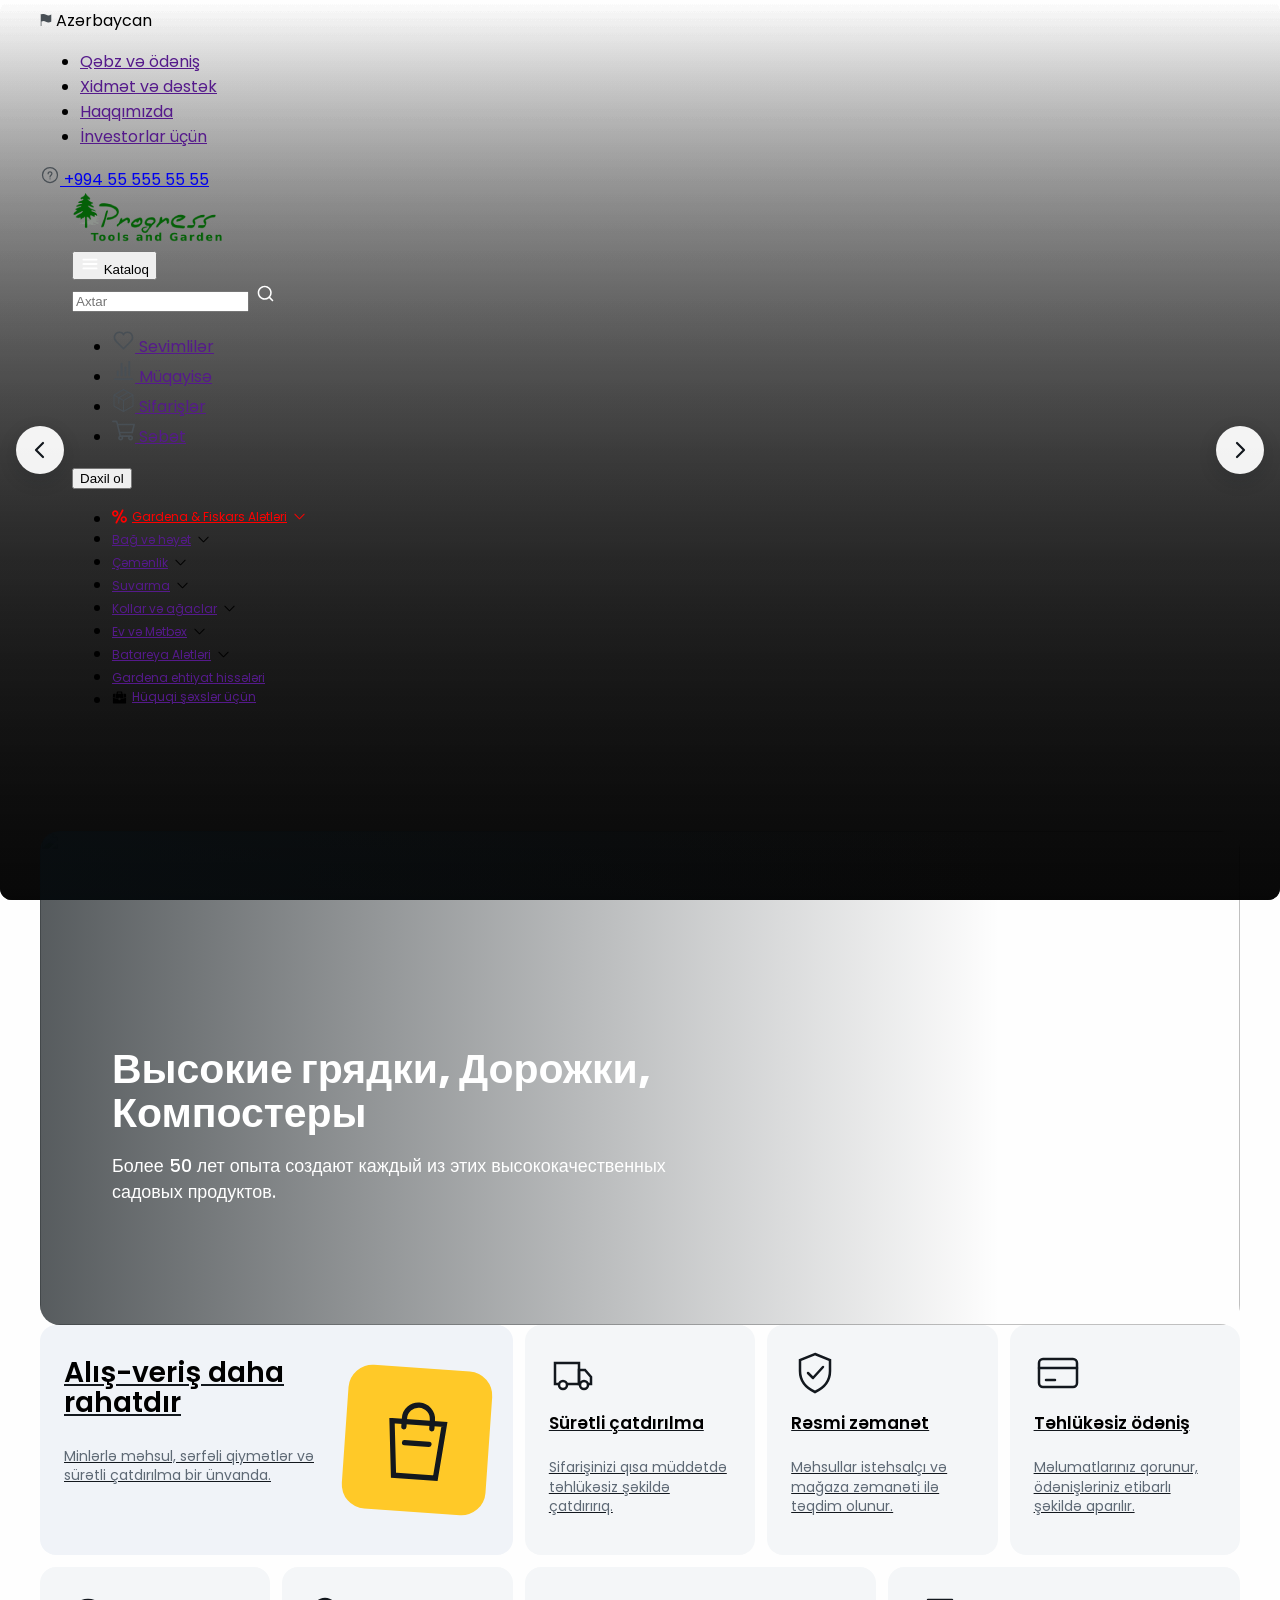
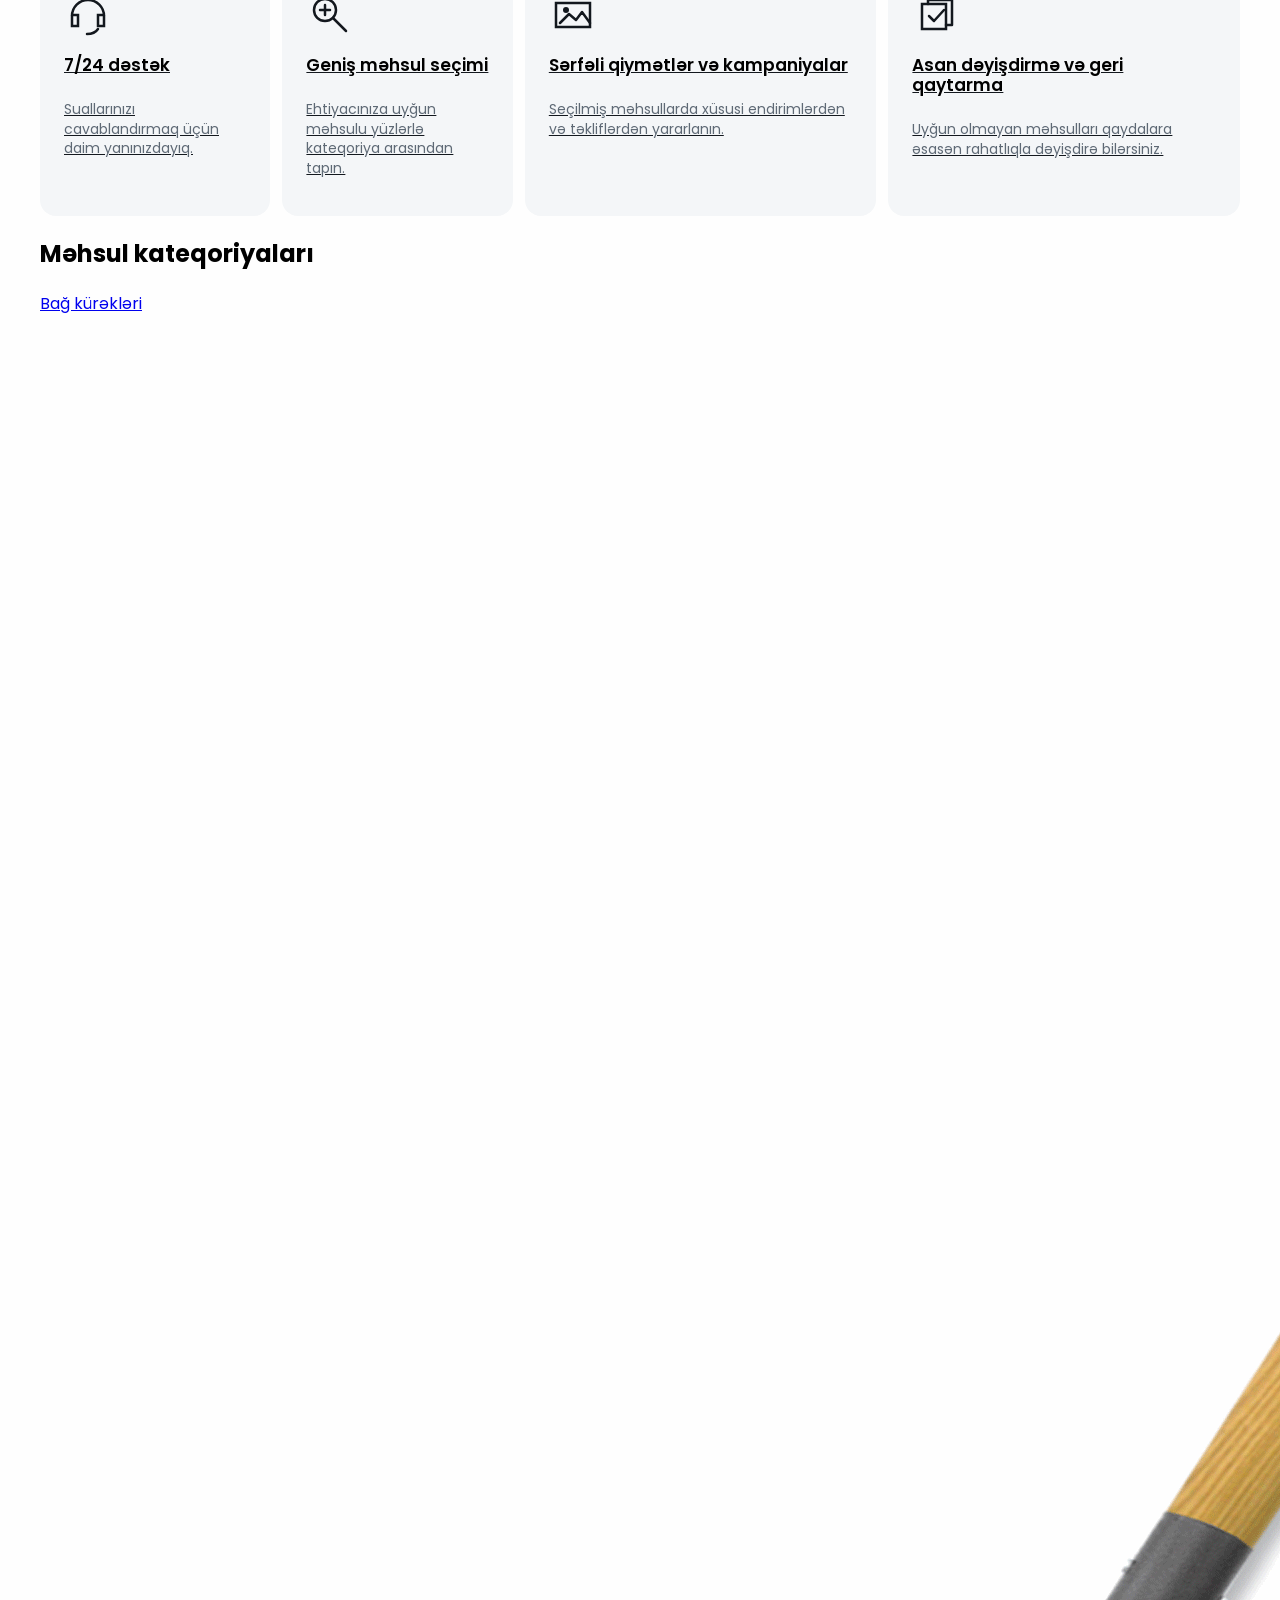
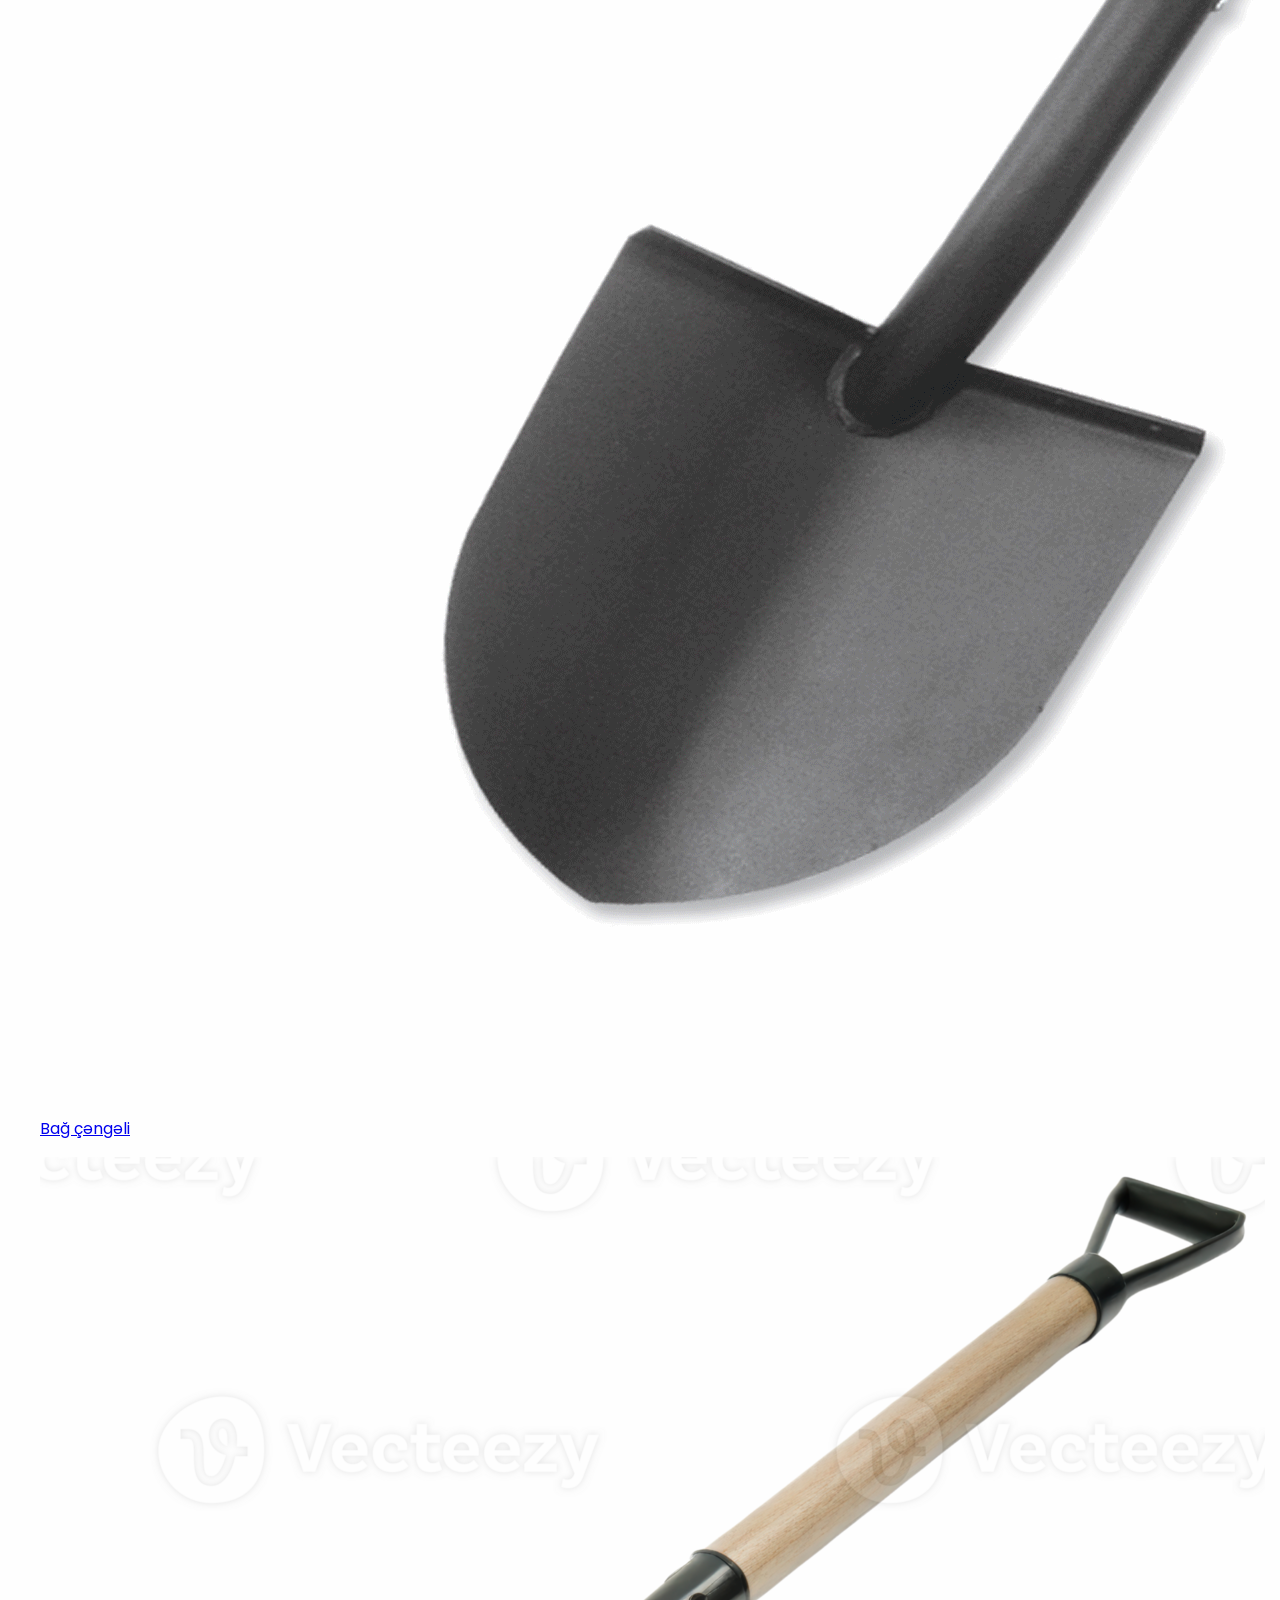
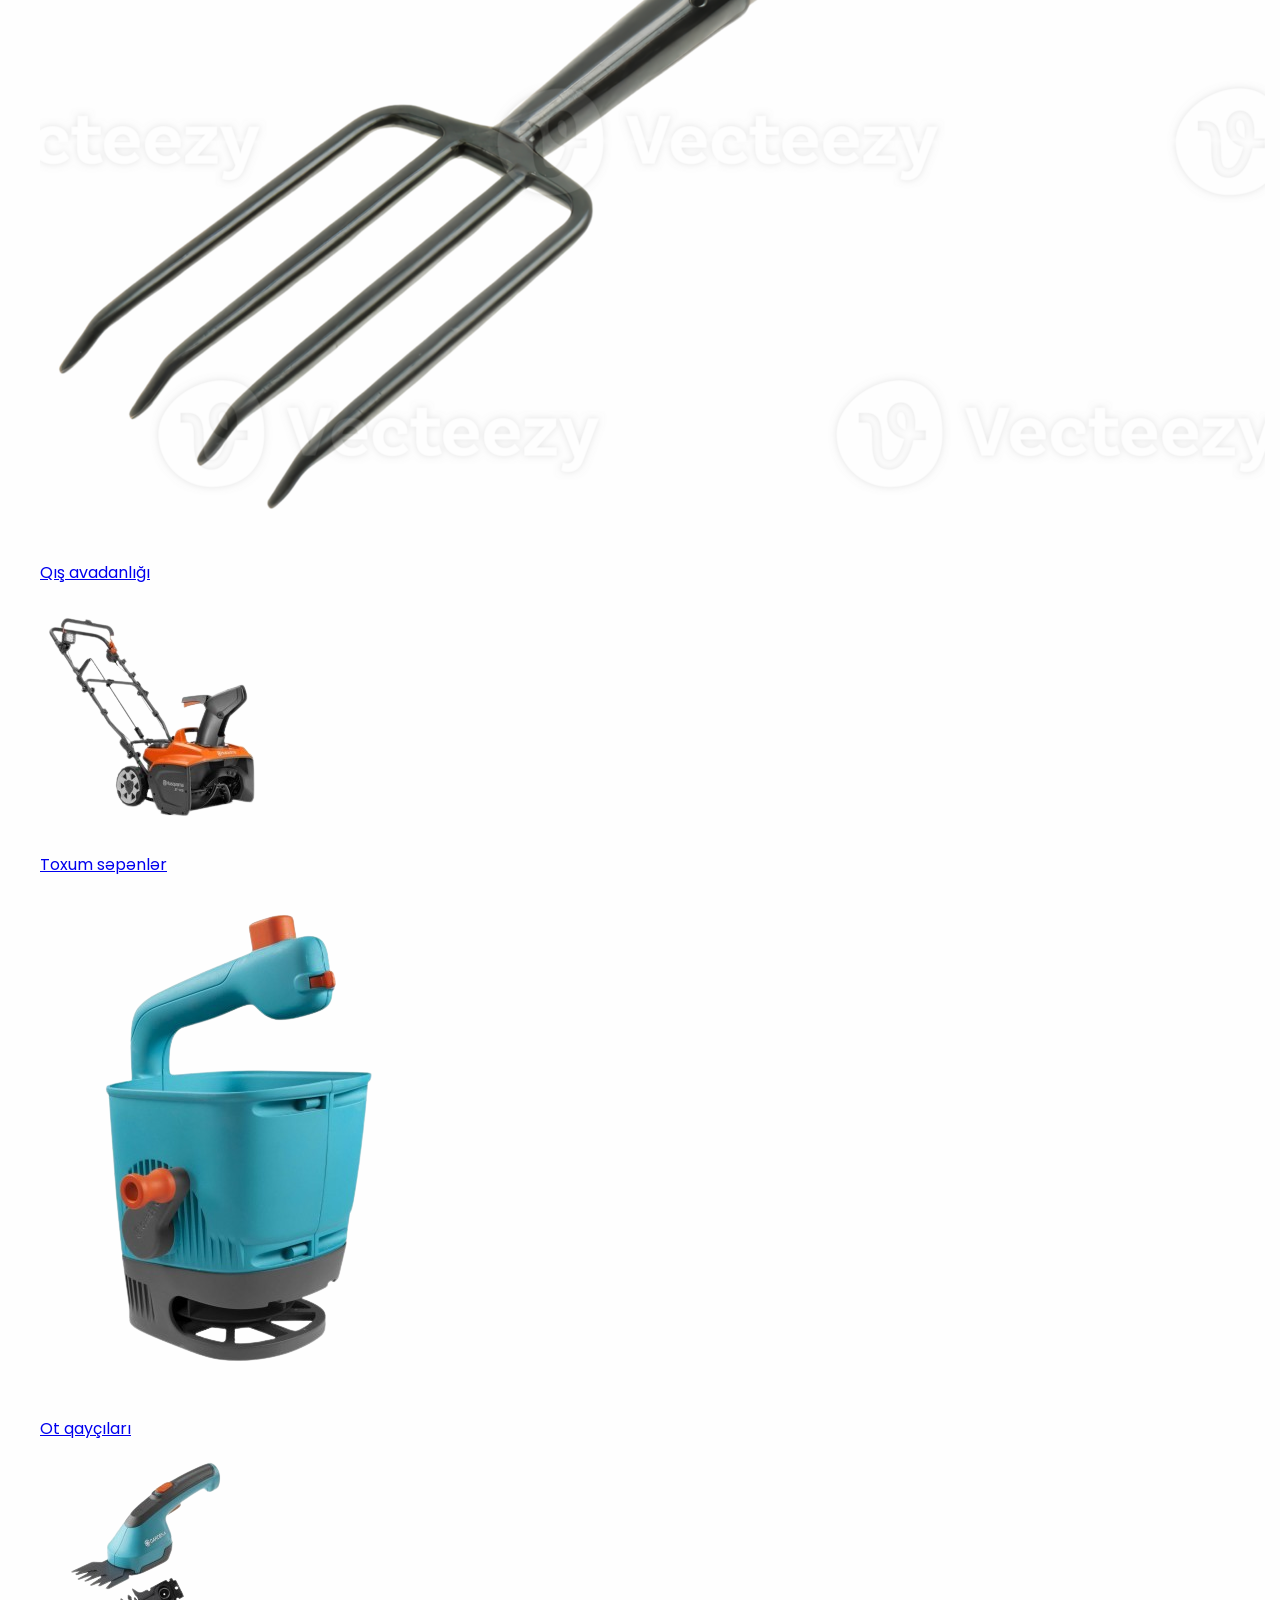
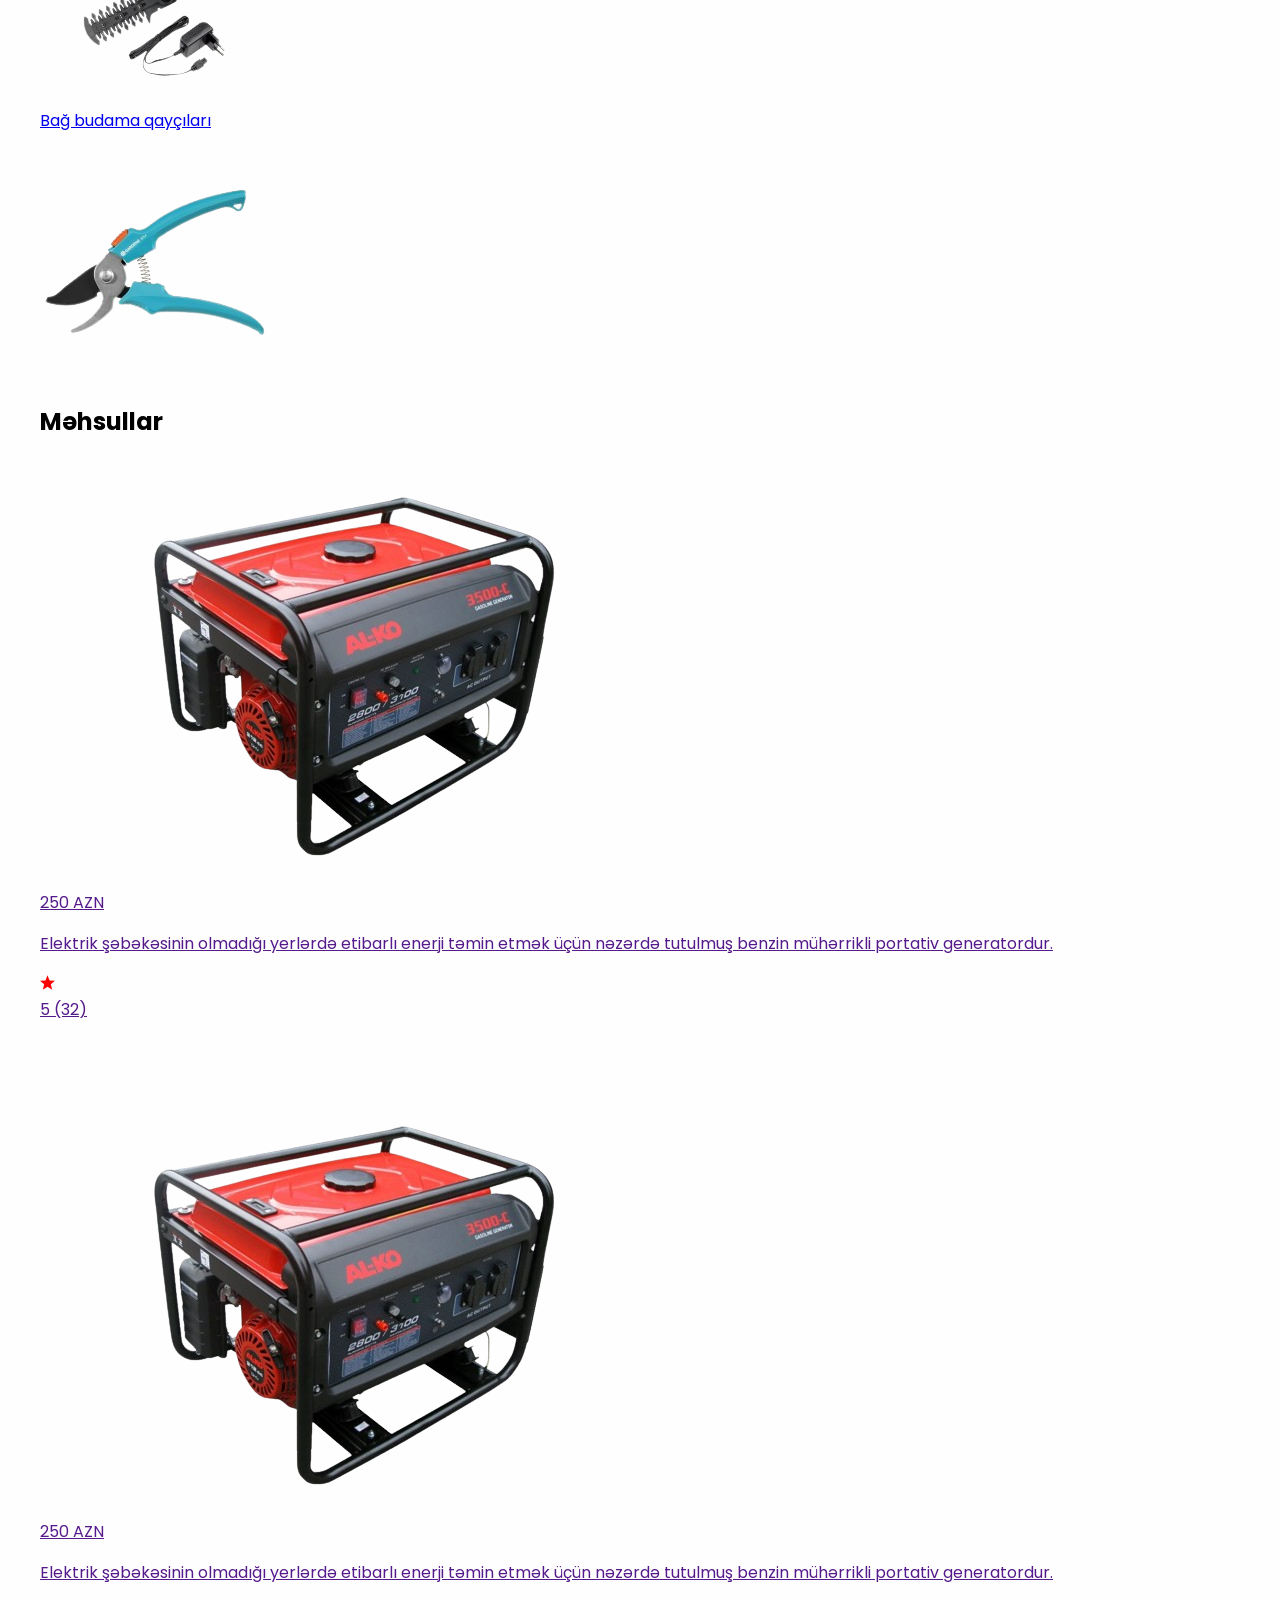
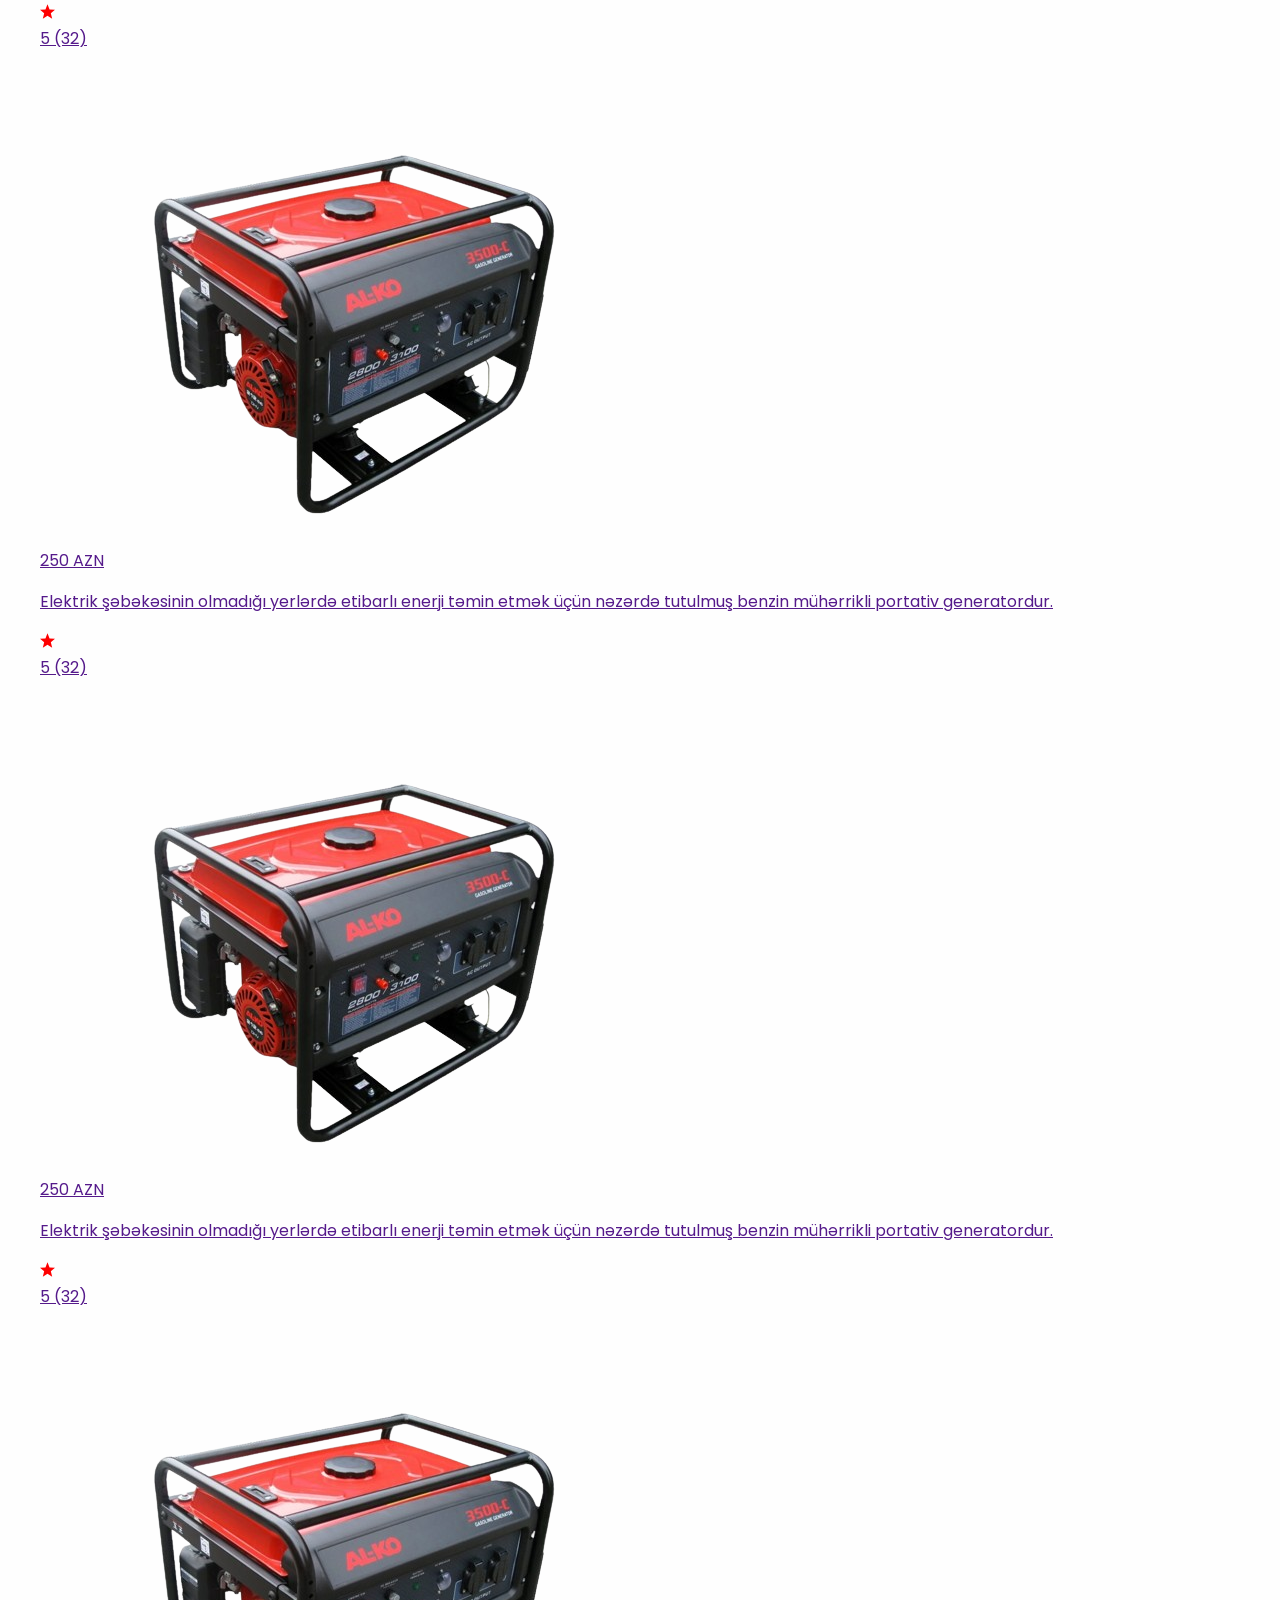
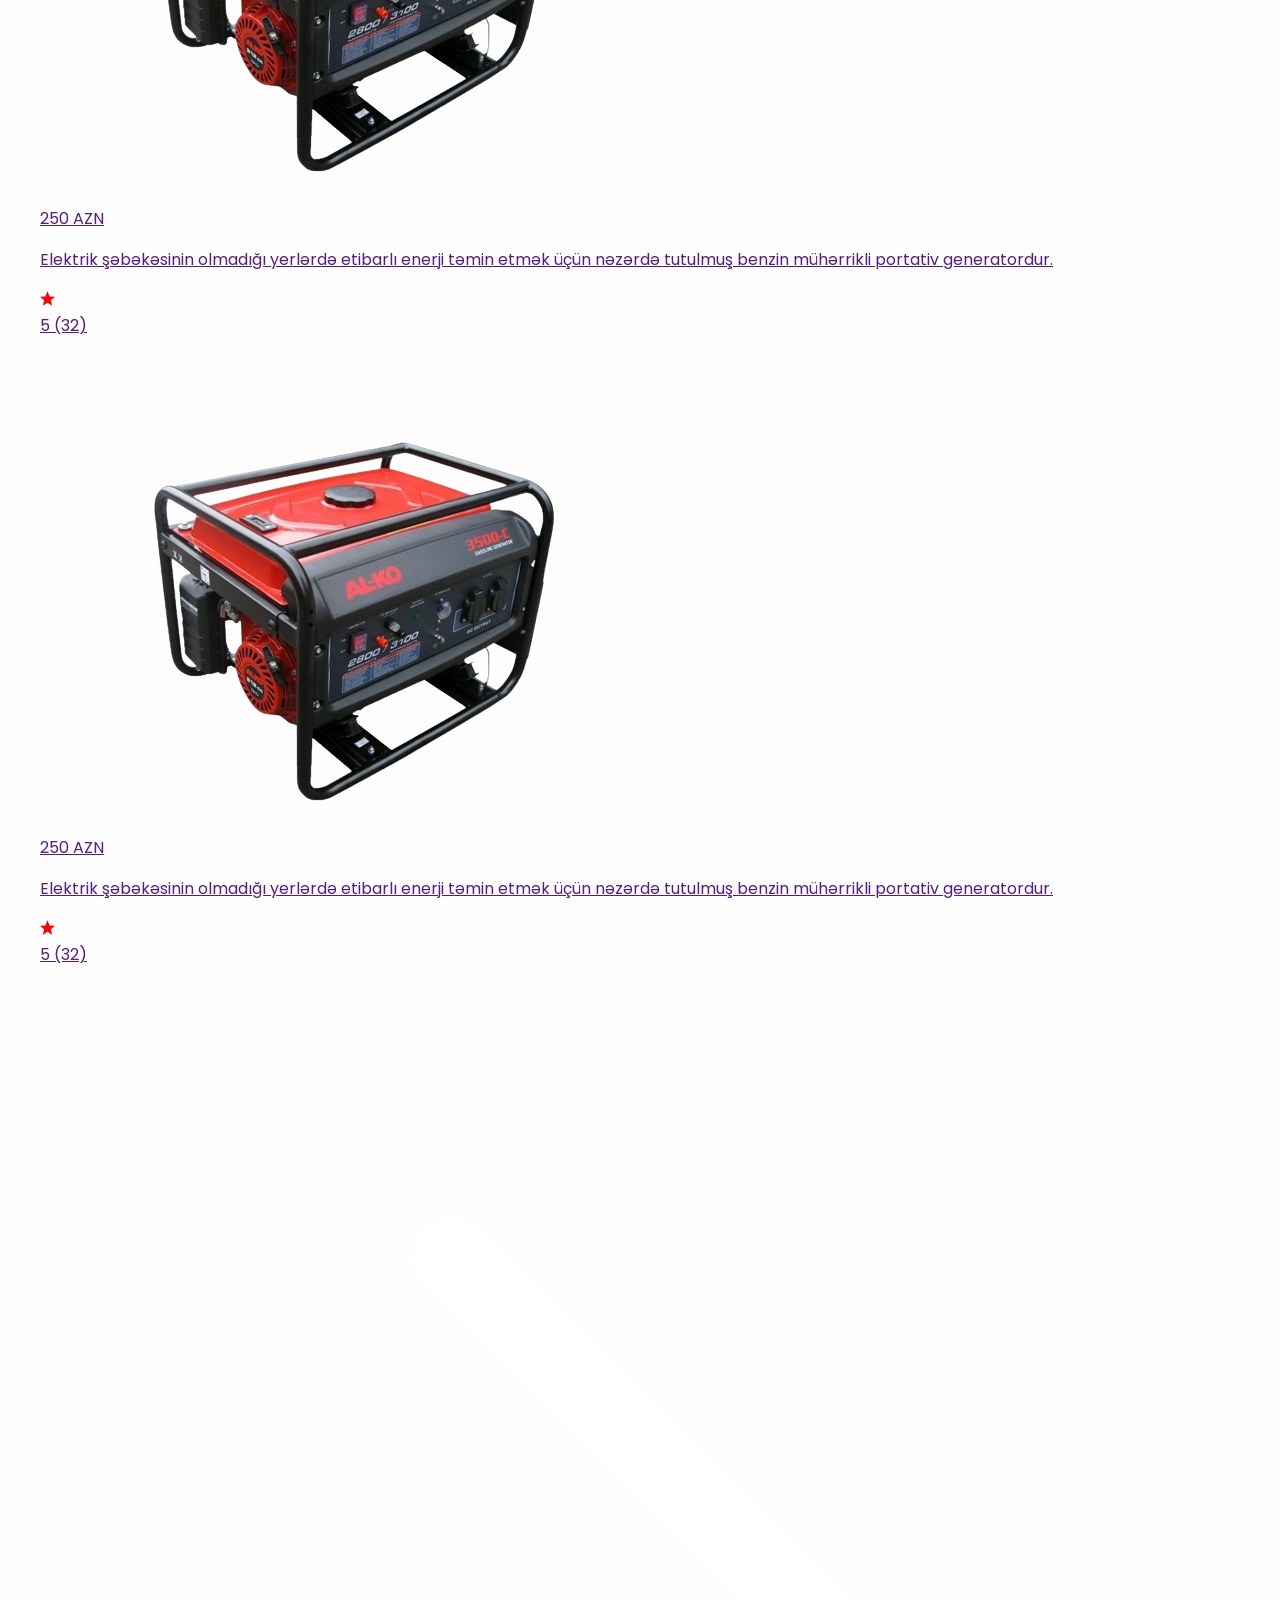
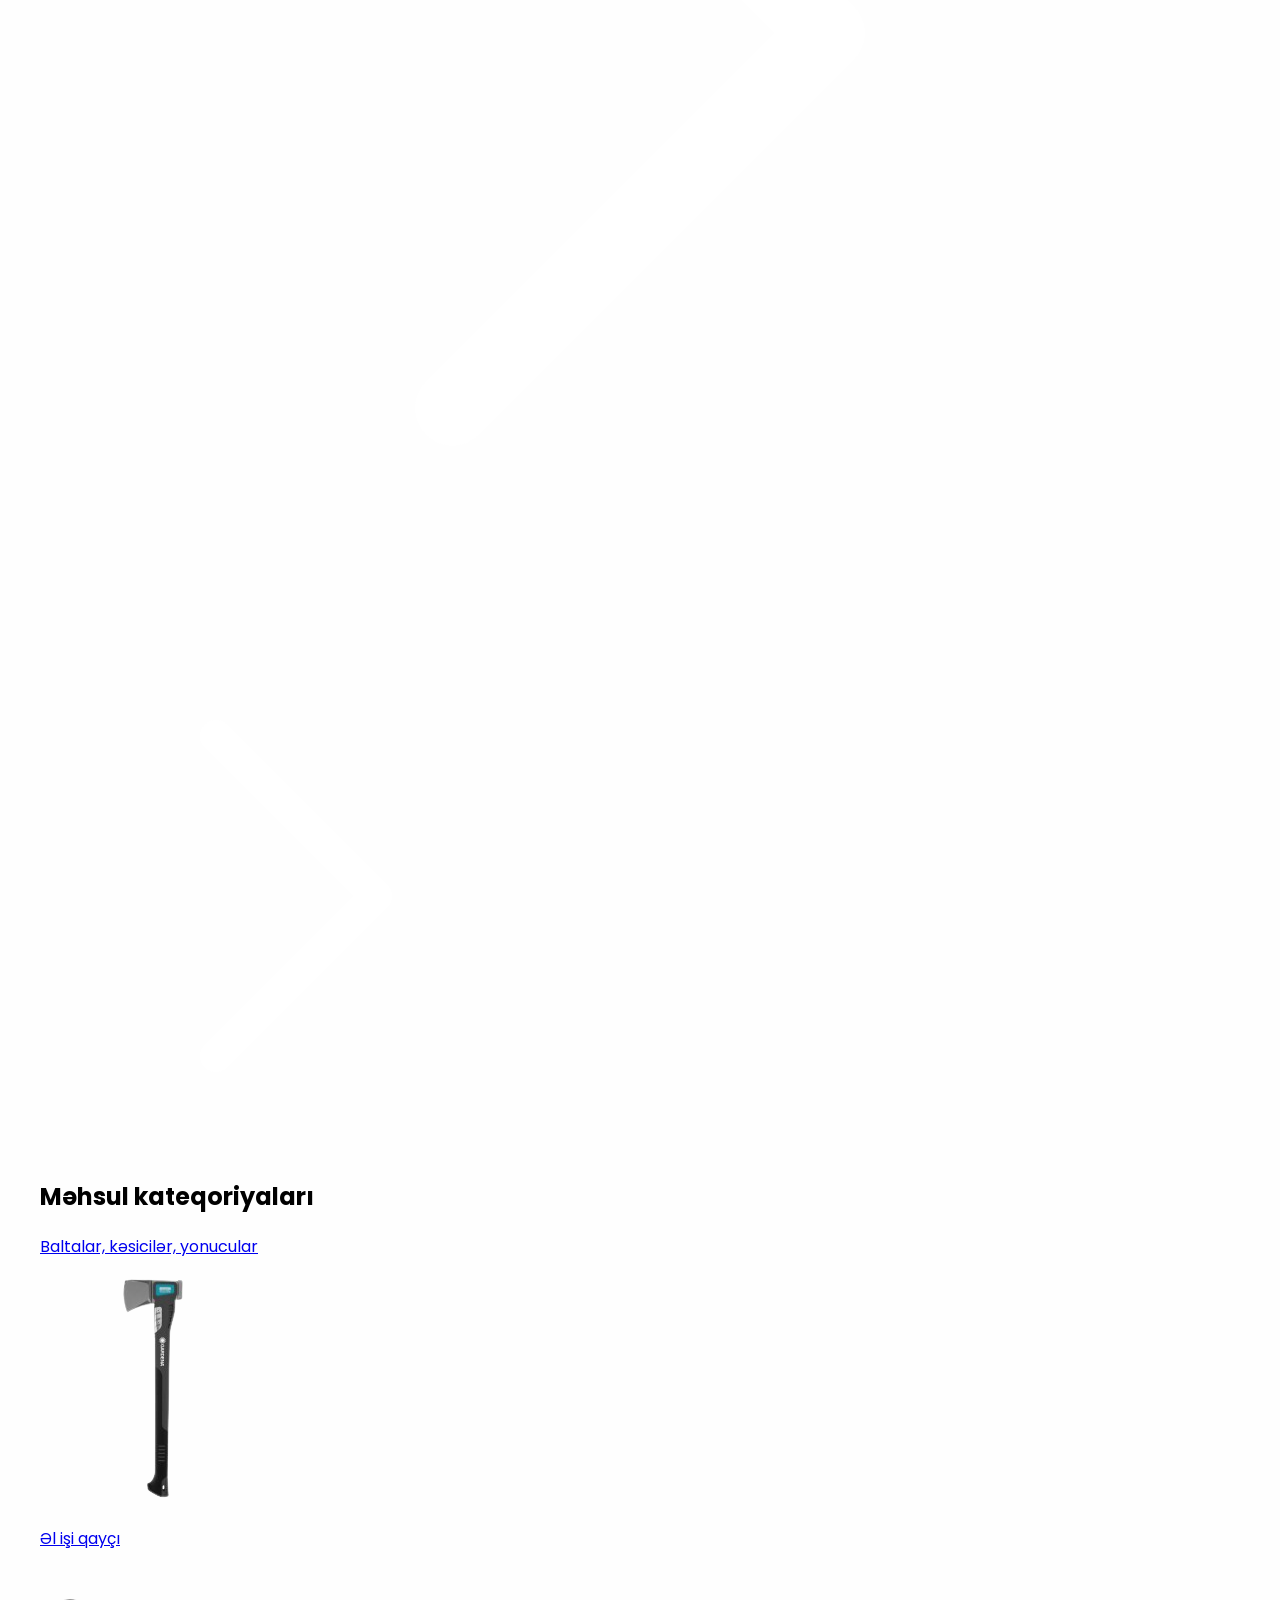
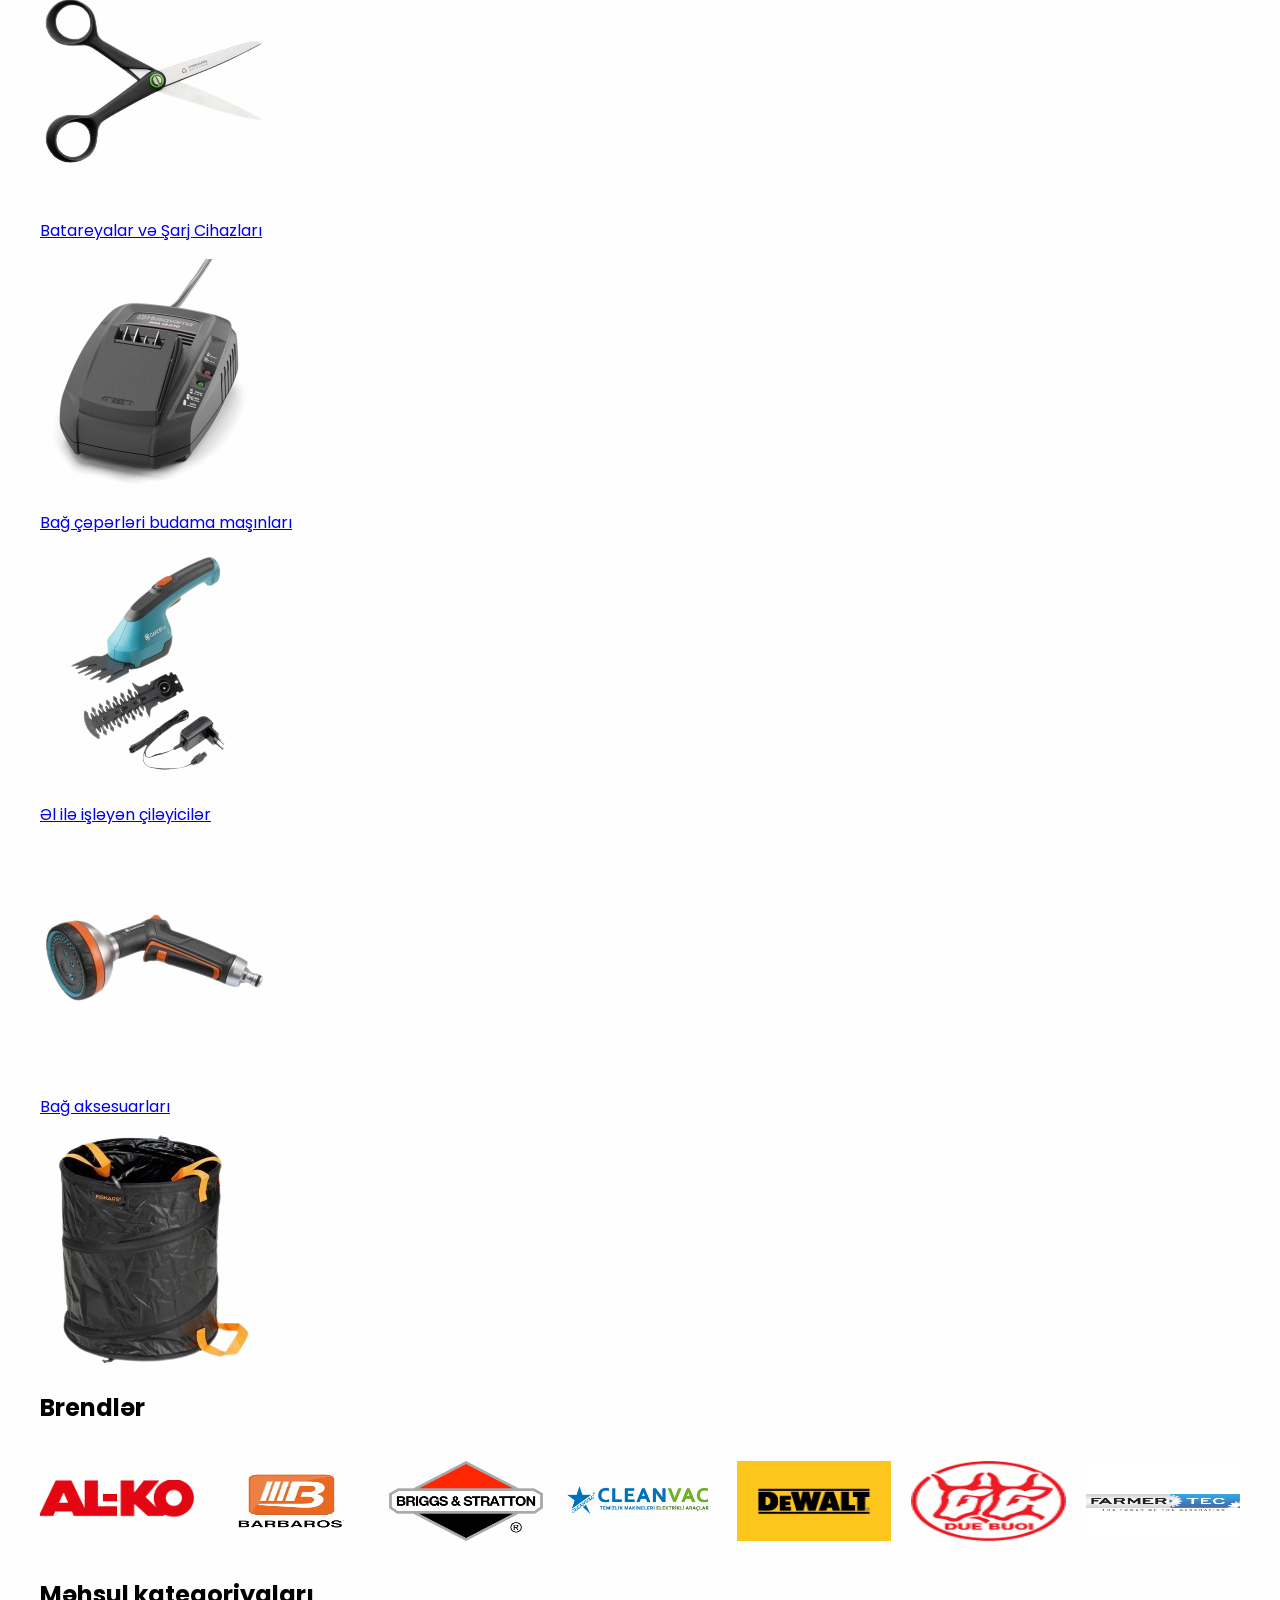
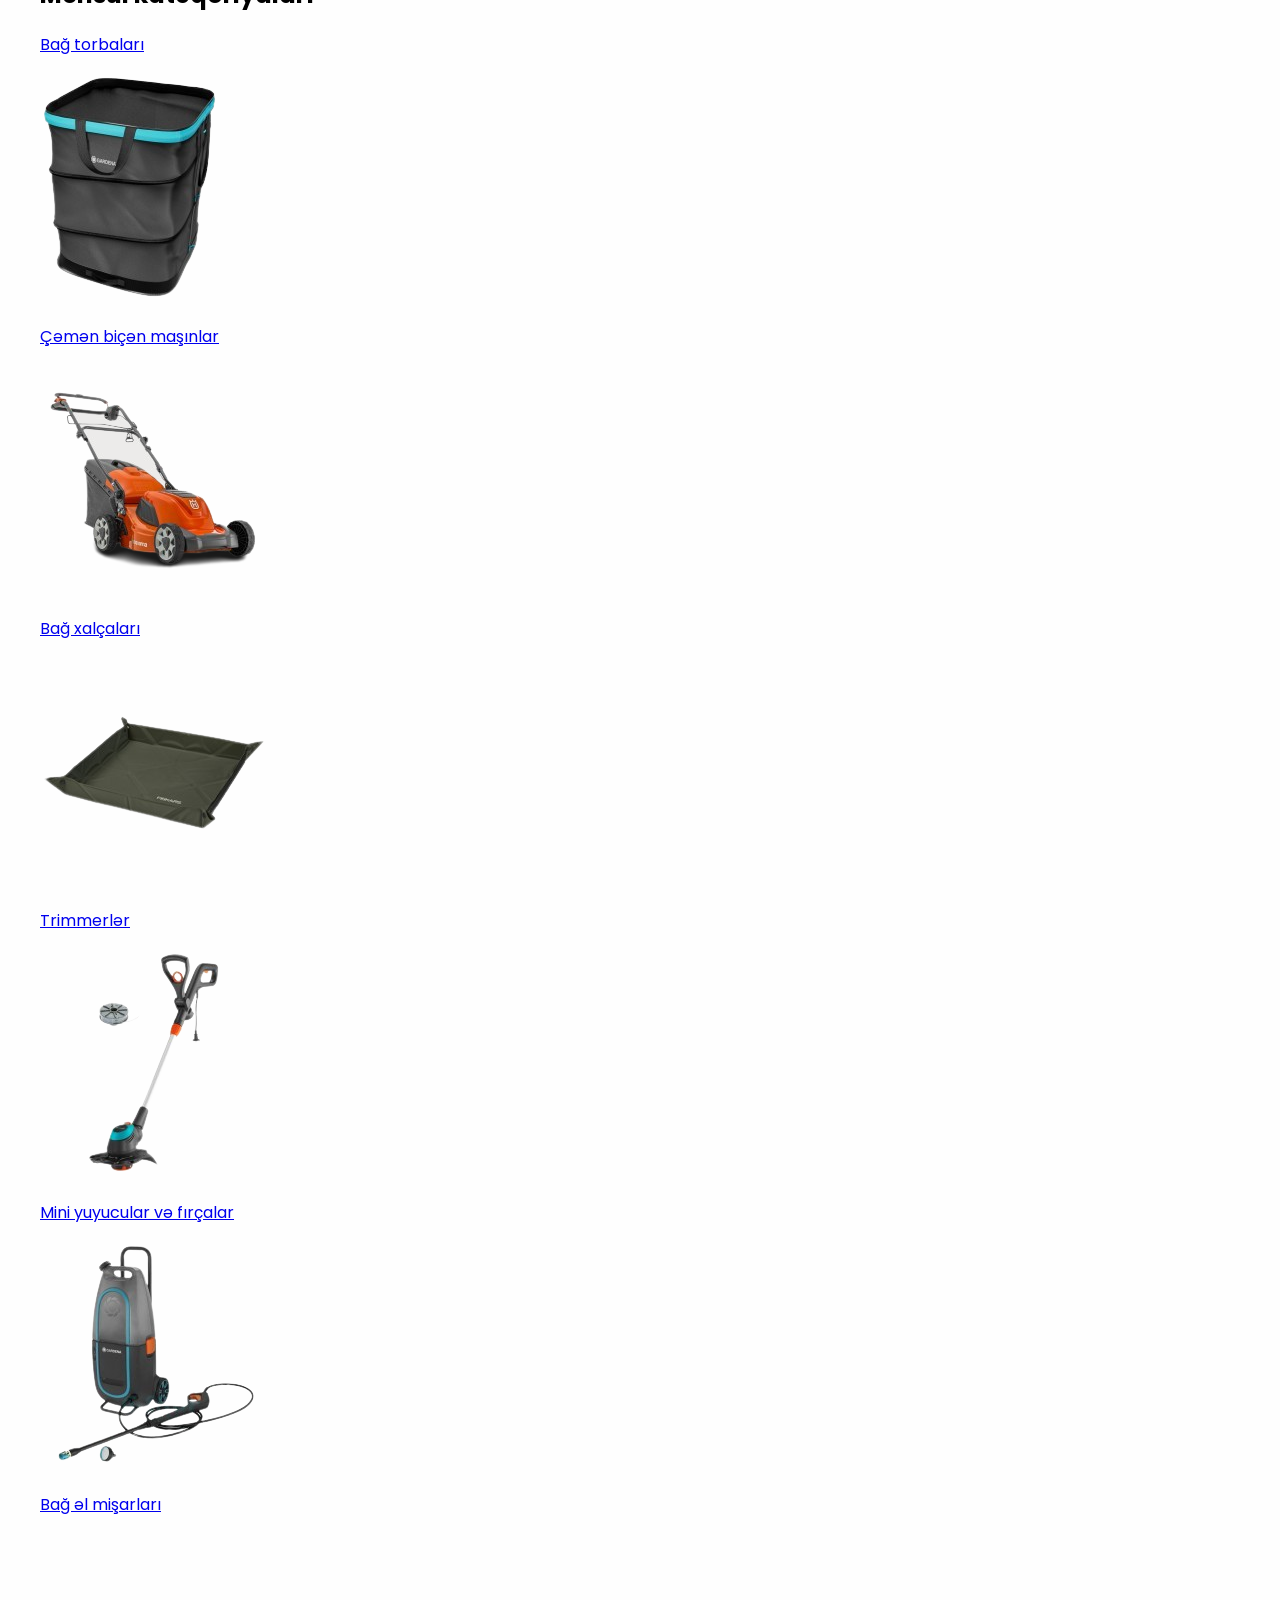
==== commit ec38157b: "v2.4" ====
--- a/index.html
+++ b/index.html
@@ -309,7 +309,9 @@
                   </a>
                   <ul class="menu__submenu">
                     <li class="menu_dropdown-link">
-                      <a href="">Şlanq armaturları <svg class="arrow" xmlns="http://www.w3.org/2000/svg" width="5" height="7" fill="none" viewBox="0 0 5 7"><path fill="#000" fill-rule="evenodd" d="M2.856 3.826a.5.5 0 00-.004-.707L.562.856a.5.5 0 01.704-.712l2.289 2.264a1.5 1.5 0 01.012 2.121L1.27 6.852a.5.5 0 11-.711-.704l2.297-2.322z" clip-rule="evenodd"></path></svg></a>
+                      <a href=""
+                        >Şlanq armaturları <svg class="arrow" xmlns="http://www.w3.org/2000/svg" width="5" height="7" fill="none" viewBox="0 0 5 7"><path fill="#000" fill-rule="evenodd" d="M2.856 3.826a.5.5 0 00-.004-.707L.562.856a.5.5 0 01.704-.712l2.289 2.264a1.5 1.5 0 01.012 2.121L1.27 6.852a.5.5 0 11-.711-.704l2.297-2.322z" clip-rule="evenodd"></path></svg
+                      ></a>
                       <ul class="menu_drowpodown-submenu">
                         <li><a href="">Su kranları və aksesuarları</a></li>
                         <li><a href="">Şlanqın başlanğıcı</a></li>
@@ -610,36 +612,51 @@
                     <a class="is-active" href="#" data-catalog-target="catalog_header_category_0" aria-controls="catalog_header_category_0" aria-current="true"><span class="category-icon" aria-hidden="true">&#10022;</span><span>Gardena &amp; Fiskars Alətləri</span><span class="category-arrow" aria-hidden="true">&rsaquo;</span></a>
                   </li>
                   <li>
-                    <a href="#" data-catalog-target="catalog_header_category_1" aria-controls="catalog_header_category_1"><span class="category-icon" aria-hidden="true">&#9827;</span><span>Bağ və həyət</span><span class="category-arrow" aria-hidden="true">&rsaquo;</span></a>
+                    <a href="#" data-catalog-target="catalog_header_category_1" aria-controls="catalog_header_category_1">
+                      <svg xmlns="http://www.w3.org/2000/svg" version="1.1" xmlns:xlink="http://www.w3.org/1999/xlink" width="20" height="20" x="0" y="0" viewBox="0 0 24 24" style="enable-background:new 0 0 512 512" xml:space="preserve" fill-rule="evenodd" class=""><g><path d="M5.968 21.7c1.013-2.62 3.557-4.48 6.532-4.48s5.519 1.86 6.532 4.48a.75.75 0 0 1-.7 1.02H6.668a.75.75 0 0 1-.7-1.02" fill="#ff0000" opacity="1" data-original="#000000" class=""></path><path d="M12.732 18.133a.75.75 0 0 1-1.464-.326s.684-3.082-.001-6.267c-.44-2.043-1.448-4.141-3.645-5.422a.75.75 0 0 1-.27-1.026.75.75 0 0 1 1.026-.27c2.603 1.519 3.835 3.981 4.355 6.402.755 3.511-.001 6.909-.001 6.909" fill="#ff0000" opacity="1" data-original="#000000" class=""></path><path d="M13.055 14.118a.75.75 0 0 1-1.47-.296s.314-1.747 2.588-3.897a.75.75 0 0 1 1.031 1.09c-1.835 1.735-2.149 3.103-2.149 3.103" fill="#ff0000" opacity="1" data-original="#000000" class=""></path><path d="M14.285 11.851a5.9 5.9 0 0 1-.345-1.796c-.026-1.112.324-2.386 1.718-3.1 2.491-1.274 5.559-.378 6.908 1.176a.75.75 0 0 1-.329 1.204s-1.228.447-2.066 2.123c-.414.827-1.471 1.715-2.594 2.022-.62.169-1.253.166-1.819-.062a2.4 2.4 0 0 1-.56-.318c.269-.337.6-.702 1.006-1.085a.75.75 0 0 0-1.031-1.09q-.505.48-.888.926M9.274 10.389a3 3 0 0 1-1.11.269c-1.081.045-2.039-.554-2.793-1.396-.721-.806-1.254-1.817-1.551-2.458-.652-1.403-2.378-3.315-2.378-3.315a.748.748 0 0 1 .256-1.188c2.931-1.286 6.49-1.625 9.271.602 1.293 1.036 1.464 2.354 1.187 3.57-.367 1.612-1.593 3.011-1.593 3.011l-.028.03c-.706-1.632-1.852-3.139-3.657-4.192a.75.75 0 0 0-1.026.27.75.75 0 0 0 .27 1.026c1.603.935 2.574 2.305 3.152 3.771" fill="#ff0000" opacity="1" data-original="#000000" class=""></path></g></svg>
+                      <span>Bağ və həyət</span><span class="category-arrow" aria-hidden="true">&rsaquo;</span></a>
                   </li>
                   <li>
-                    <a href="#" data-catalog-target="catalog_header_category_2" aria-controls="catalog_header_category_2"><span class="category-icon" aria-hidden="true">&#9675;</span><span>Çəmənlik</span><span class="category-arrow" aria-hidden="true">&rsaquo;</span></a>
+                    <a href="#" data-catalog-target="catalog_header_category_2" aria-controls="catalog_header_category_2">
+                      <svg xmlns="http://www.w3.org/2000/svg" version="1.1" xmlns:xlink="http://www.w3.org/1999/xlink" width="20" height="20" x="0" y="0" viewBox="0 0 580.24 684.34" style="enable-background:new 0 0 512 512" xml:space="preserve" class=""><g><clipPath id="a"><path d="M0 0h580.24v684.34H0z" fill="#ff0000" opacity="1" data-original="#000000" class=""></path></clipPath><g clip-path="url(#a)"><path d="M373.86 308.65c.72-1.92 1.43-3.83 2.29-6.14-1.04-3.2.03-6.38 1.84-9.56 1.24-2.17 2-4.62 3.22-7.03.25-.08.21-.11.21-.11.08.33.17.66.12.48 7.53-5.45 15.16-10.98 23.37-16.93.22 1.67.3 2.27.43 3.28 7.49-6.4 14.73-12.58 22.14-18.91 1.07-9.49 2.17-19.19 3.27-28.88.17.01.34.02.51.02-.36 8.17-.71 16.35-1.1 25.32 4.28-3.77 7.97-7.02 11.67-10.27.14.13.28.27.42.4-2.76 2.86-5.4 5.84-8.3 8.54-2.58 2.41-3.84 5.17-3.95 8.69-.33 10.87-.79 21.74-.65 32.8.39-.61.83-1.19 1.15-1.84 6.23-12.76 13.82-24.67 21.95-36.29 1.6-2.28 1.71-5.7 2.17-8.65 3.2-20.88 6.23-41.78 9.47-62.65 2.89-18.57 5.78-37.15 9.07-55.66 2.28-12.81 5.23-25.49 8.39-38.16-1.67 39.08-3.22 78.13-7.45 117.14 26.45-32.12 56.37-60 93.15-79.86.39.39.78.78 1.16 1.17-.86.3-1.77.5-2.55.93-.74.4-1.35 1.04-2.01 1.59-18.04 14.91-35.22 30.7-49.93 48.97-11.43 14.2-21.48 29.34-30.37 45.27-4.21 7.55-8.89 14.85-13.37 22.25-.44.73-.94 1.47-1.58 2.01-4.52 3.83-6.82 8.55-7.05 14.59-.22 5.58-1.24 11.12-1.6 16.89 26.76-35.61 61.11-60.96 102.57-76.85-2.05 1.38-4.06 2.82-6.15 4.14-16.2 10.29-32.11 20.95-46.34 33.96-19.68 18-35.58 38.84-48.03 62.39-2.9 5.49-6.21 10.78-9.55 16.03-1.44 2.27-2.19 4.48-2.07 7.19.84 18.69 1.58 37.39 2.39 56.08.03.75.53 1.47.66 1.81-.42 2.63-.81 5.05-1.2 7.53 6.77-2.09 13.11-4.06 19.45-6.02.07.22.13.43.2.65-6.4 2.55-12.8 5.11-19.16 7.64.52 12.69 1.01 24.77 1.54 37.61 2.62-3.09 4.87-5.83 7.2-8.5 10.04-11.51 19.97-23.11 30.23-34.42 2.69-2.96 4.17-5.96 4.81-9.84 5.56-33.83 11.07-67.67 17.04-101.43 2.26-12.81 5.69-25.41 8.78-38.04-7.54 46.6-15.07 93.19-22.61 139.79.33.16.66.31 1 .47 4.31-3.46 8.63-6.91 12.94-10.37l.42.48c-3.56 3.34-6.98 6.84-10.72 9.96-3.23 2.69-4.66 5.98-5.19 10.03-3.18 24.46-6.49 48.91-9.7 73.36-1.61 12.23-3.2 24.46-4.6 36.71-1.05 9.22-1.76 18.49-2.65 27.73-.53 5.44-1.12 10.87-1.42 16.32 4.5-19.51 9-39.02 13.51-58.53l1.32.27c-4.62 27.04-9.23 54.07-13.89 81.35 6.78-8.09 13.32-15.89 20.12-24.01-5.22 32.52-6.21 64.76-3.7 96.77 5.42-39.1 12.35-78.27 24.11-116.44-10.53 41.56-20.64 83.16-18.62 126.58 7.76-40.9 19.89-80.34 38.45-117.7-5.03 14.17-10.43 28.23-14.99 42.55-4.66 14.63-8.8 29.44-12.62 44.3-3.8 14.75-6.52 29.74-6.42 45.11 14.55-40.06 36.8-75.4 64.65-107.38-27.23 36.44-51.94 74.19-63.33 119.62h-42.6c-.13.14-.26.29-.39.43.43.09.86.18 1.28.28-.07.13-.13.25-.2.38-10.47.33-20.94.55-31.4 1.03-6.83.31-13.63 1-20.45 1.52-8.88.67-17.77 1.38-26.66 1.99-13.89.96-27.77 1.89-41.66 2.79-5.48.35-10.98.78-16.47.84-11.47.12-22.96.29-34.42-.05-13.3-.39-26.58-1.35-39.88-1.97-7.93-.37-15.89-.33-23.8-.91-14.73-1.07-29.44-2.39-44.14-3.75-3.59-.33-7.13-1.25-10.89-1.93h8.54c0-.21-.01-.43-.01-.64h-30.56c-10.55-69.55-29.99-136.11-62.46-198.6 18.94 30.03 31.1 63.28 46.16 95.13.25-.09.5-.19.75-.28l-10.92-49.64c.17-.05.35-.1.52-.14 1.75 6.05 3.66 12.07 5.21 18.17 2.64 10.38 4.71 20.92 7.67 31.2 3.37 11.68 7.45 23.16 11.23 34.73.89 2.72 1.84 5.41 2.85 8.39-.92-20.19-.88-40.14-5.35-59.7 5.16 17.28 6.71 35.42 13.21 52.39-.33-8.27-.78-16.54-.94-24.81-.16-8.3-.04-16.61.43-24.94 2.22 11.34 1.99 22.89 3.21 34.3 1.22 11.4 2.54 22.78 3.81 34.18.28-.01.57-.03.85-.04-.39-12.81-.64-25.62-1.2-38.42-.62-14.16-1.5-28.36-5.02-42.14-7.33-28.75-16.8-56.8-29.19-83.78-12.97-28.23-28.08-55.26-46.3-80.48-5.07-7.02-10.41-13.84-15.85-21.06-23.25 7.75-44.68 18.5-64.82 33.19 6.15-8.03 32.46-27.07 58.07-37.15-4.97-6.24-9.87-12.38-14.76-18.53.17-.15.34-.31.51-.46 5.38 6.09 10.76 12.19 16.21 18.36 18.05-7.31 36.5-11.01 56.25-8.64-14.71-19.92-30.78-38.5-47.1-57.05.3.16.65.28.91.5 18.09 15.72 36.27 31.37 52.35 49.21 5.18 5.74 10.2 11.13 17.49 14.43 6.65 3.02 11.48 8.62 15.63 14.62 2.67 3.86 5.25 7.78 7.87 11.67.28-.08.56-.16.83-.24-.82-5.33-1.64-10.67-2.16-14.04-4.04-4.18-7.14-6.76-9.46-9.91-8.2-11.16-14.41-23.51-20.31-35.97-13.85-29.25-32.2-55.21-55.55-77.64-4.4-4.23-8.23-9.05-10.36-11.42 39.57 26.81 71.98 63.64 94.41 109.65-.5-4.82-.98-9.64-1.51-14.46-.54-4.86-1.13-9.7-1.73-14.75-5.86-3.5-5.99-9.89-6.89-15.65-.52-3.32-1.71-6.02-3.57-8.59-10.61-14.64-21.24-29.26-31.76-43.99 13.05 12.94 24.44 27.31 35.4 42.21 1.21-3.65 2.34-7.07 3.51-10.63 7.33 7.57 9.97 29.92 4.26 36.78.55 4.7 1.14 9.65 1.71 14.61 1.14 9.95 2.36 19.89 3.32 29.86.25 2.56-.35 5.19-.94 7.72.71 4.2 1.34 8.42 2.15 12.6 1.12 5.74 2.4 11.44 3.55 17.17.29 1.43.61 2.92.48 4.35-.42 4.77.97 9.09 2.74 13.42 10.32 25.24 21.1 50.32 29.44 76.45.52-8.32 1.11-16.63 1.56-24.95 1.29-23.93 2.47-47.87 3.81-71.8.39-6.95 1.36-13.87 1.75-20.82.11-1.9-.71-3.98-1.53-5.78-.88-1.94-2.25-3.65-3.41-5.46.21-.17.42-.33.62-.5 1.87 2.07 3.73 4.13 6.15 6.8.47-5.04 1.02-9.43 1.25-13.84.69-13.19 1.32-26.38 1.79-39.58.06-1.68-.72-3.48-1.41-5.09-2.13-4.96-2.68-10.11-2.15-15.41.31-3.03.8-6.03 1.27-9.57-14.04-19.12-32.59-34.15-50.32-50.08 9.27 4.92 17.87 10.89 26.14 17.27 8.29 6.39 16.19 13.29 24.53 20.19-.61-24.44-1.22-49.03-1.84-73.62l.88-.03c.88 25.59 1.77 51.17 2.64 76.55 5.83 6.65 11.5 13.12 17.42 19.87.32-4.76.61-9.13.91-13.49.48-.11.95-.23 1.43-.34 2.1 3.88 4.67 7.58 6.18 11.67 2.09 5.68 3.36 11.67 5.05 17.5.39 1.36.66 3.21 1.64 3.87 6.39 4.34 9.49 11.06 12.96 17.46 3.71 6.86 6.94 13.97 10.45 20.93.76 1.51 1.84 2.87 2.92 4.52.27-.5.53-.76.54-1.03.78-25.29 5.57-49.95 11.66-74.4 2.15-8.63 4.5-17.22 7.15-25.71 1.32-4.24 1.18-8.03-.64-12-3.01-6.54-5.83-13.16-8.74-19.75-.47-1.06-.92-2.13-1.38-3.19.23-.1.45-.2.68-.3 3.7 7.84 7.41 15.68 11.11 23.52.33 0 .66.01.98.01.61-4.42 2.01-8.9 1.7-13.25-2.69-37.72-3.93-75.47-3.41-113.28.01-.48.06-.97.1-1.45.24-.04.49-.08.73-.11 1.27 8.03 2.65 16.05 3.78 24.11 1.15 8.22 2.03 16.48 3.1 24.72 1.06 8.24 2.28 16.45 3.3 24.69 1.01 8.24 1.85 16.5 2.99 24.83 4.68-19.96 7.42-40.42 14.51-59.83-1.02 9.17-2.17 18.34-3.02 27.53-1.24 13.39-2.4 26.78-3.32 40.19-1.14 16.59-1.44 33.25-3.21 49.76-.96 9.02.26 17.45 2.34 25.97 1.7 6.96 3.68 13.85 5.61 21.01 9.9-19.06 21.73-36.7 38.4-50.7-16.64 18.95-28.36 40.65-36.66 64.46 6.23 13.54 14.5 25.56 27.79 34.01 4.47-18.58 9.66-36.89 17.53-54.28-3.27 10.9-7.03 21.59-10.3 32.43-2.36 7.79-4.07 15.78-5.78 22.56 5.6 8 10.55 15.04 15.43 22.01 2.36-7.36 5.14-14.92 10.23-21.39-3.24 8.31-6.47 16.62-9.52 24.43 5.17 12.55 10.06 24.39 15.03 36.47 5.94-11.33 11.52-22.45 17.57-33.31 3.71-6.65 6.02-13.56 6.46-21.13.06-1.09.31-2.18.48-3.26.75-4.82 1.74-9.63 2.2-14.48.53-5.55.81-11.14.81-16.72 0-6.77 2.7-13.43.7-20.3-.35-1.2.07-2.68.34-3.99 1.77-8.44 3.81-16.82 5.35-25.3 1.84-10.17 3.27-20.42 5.02-31.48-7.8 7.26-14.94 13.9-22.07 20.56-.34.32-.64.74-.83 1.17-3.38 7.87-8.72 14.25-14.86 20.1-3.73 3.56-7.61 6.47-12.99 6.12-1.14 1.86-2.18 3.56-3.23 5.26m-81.14 225.2c.14-1.17.37-2.34.4-3.51.14-6.18.26-12.36.34-18.53.05-3.5.01-7.01.01-10.51-.31.01-.62.01-.93.02 0 4.33.04 8.66-.02 12.99-.02 1.92-.27 3.84-.33 5.76-.05 1.57.02 3.15.03 4.72.02 3.14.03 6.28-.05 10.09-.02 8.05-2.79 15.98-1.16 24.12.39-.4.65-.83.67-1.28.34-6.78.67-13.57.93-20.36.04-1.06-.25-2.15.11-3.51m132.8 24.75c-.56 1.32-1.12 2.63-1.79 4.23.33.85.74 1.9 1.16 2.95.17-.02.35-.03.52-.05.53-2.91 1.05-5.82 1.64-9.07-.83.69-1.33 1.11-1.76.89.62-3.31 1.23-6.61 1.83-9.83-1.54-1.57-2.85-2.89-3.84-3.9-.9 4.42-1.8 8.85-2.73 13.43.68 1.26 1.44 2.66 2.25 4.16.97-1.27 1.75-2.3 2.72-2.81m-102.89-78.24c3.22-8.02 3.7-16.34 2.83-24.81-.33-.07-.65-.15-.98-.22-1.62 7.01-3.23 14.03-5.32 21.36-1.88 6.45-3.77 12.89.62 19.64 1.15-5.43 3.23-10.4 2.85-15.97m96.98 48.73c.64 6.93 3.71 12.53 9.4 16.8-1.36-8.29-2.71-16.59-4.09-25.01-1.34 1.68-2.65 3.34-3.98 4.44 1.24-3.12 3.36-6.19 3.52-9.37.31-5.92-.52-11.9-.88-17.86-.25-.04-.5-.07-.74-.11-1.59 6.54-3.5 13.03-4.66 19.65-.63 3.57-.92 7.49 1.43 11.46m-43.02 5.44c-1.51-3.28-3.02-6.56-4.52-9.85-.26.04-.52.08-.78.11.89 8.61 1.77 17.22 2.68 26.05 2.52 3.53 5.11 7.15 7.69 10.77-1.5-6.9 1.22-14.05-1.29-20.5.47.63.94 1.27 1.41 1.9.29-.13.57-.26.86-.39-1.17-3.22-2.35-6.45-3.03-9.57l1.97 2.84c-.14-14.34 3.94-28.22 3.41-42.37-.34-.09-.67-.19-1.01-.28-1.82 2.74-3.65 5.48-5.62 7.73 2.68-5.02 5.36-10.05 8.04-15.08-1.84-4-3.68-8-5.51-11.99-6.05 13.76-9.37 29.53-7.98 37.57 1.86-3.29 3.79-6.71 5.61-9.55-1.35 3.12-2.6 6.28-4.07 9.34-2.09 4.36-3.88 8.66-.38 13.62 1.03 3.25 2.05 6.5 2.52 9.65m-72.16-23.85c-.62 16.81-1.25 33.61-1.87 50.42.09-.02.19-.04.28-.05 1.19-6.51 2.38-13.02 3.56-19.53.36.05.71.1 1.07.16v10.41c1.47-7.72 4.23-15.12 4.32-23.08.05-4.08 1.59-8.16.18-12.36.13-2.68.21-5.35.41-8.03.49-6.55.77-13.12 1.67-19.61.49-3.56.77-6.96.24-10.28.48.64.95 1.29 1.69 2.3 4.25-17.35 8.27-34.28 12.6-51.13 1.78-6.92 4.25-13.67 6.4-20.5.27.09.54.17.81.26-2.15 8.71-4.67 17.34-6.35 26.14-1.68 8.74-3.4 17.58-2.06 26.62 10.57-31.42 20.17-63.1 28.52-95.29-10.9-7.49-20.53-15.82-28.24-27.09-.58 2.6-.94 4.34-1.35 6.07-2.8 11.73-5.42 23.49-11.6 34.11-1.48 2.55-2.41 5.65-2.78 8.59-.86 6.9-1.33 13.86-1.76 20.81-.99 15.97-1.82 31.96-2.79 47.93-.34 5.52-.89 11.01 3.49 15.44.15.15.13.46-.33.64l-4.09-4.73c-.63 12.12-1.25 23.33-1.77 34.54-.1 2.27.14 4.55-.25 7.24m27.63 15.72c.16-.9.55-1.83.45-2.7-.44-3.94-1.01-7.87-1.53-11.8.06 0 .12-.01.17-.01 2.05 6.67 4.1 13.33 6.35 20.65 3.54-7.6 2.8-14.82 2.42-21.97-.37-6.9-3.06-12.95-7.1-18.47-1.06-1.44-1.89-3.05-2.32-4.52 4.96 5.78 9.46 11.84 11.74 19.36 1.23-12.44 5.32-23.84 11.09-34.64 1.62-3.02 4.04-5.62 6.09-7.86-5.4 9.09-8.82 18.91-11.28 29.17-1.81 7.54-3.23 15.06-3.67 22.84-.29 5.15-1.6 10.23-2.45 15.35.87-.03 1.09-.14 1.18-.33 4.37-8.38 8.76-16.76 13.08-25.18.49-.95.73-2.08.83-3.16 1.23-13.12 2.42-26.25 3.58-39.37.04-.4-.35-.85-.24-1.71.83-3.28 2.03-6.52 2.44-9.86 2.54-20.57 4.68-41.2 9.7-61.57-3.43-5.59-6.84-11.15-10.42-16.98-12.69 18.88-17.97 39.76-23.39 60.71 5.54-3.3 10.82-6.44 16.09-9.57.2.31.39.62.59.94-.92.69-1.88 1.32-2.74 2.07-4.14 3.6-8.45 7.04-12.28 10.94-1.78 1.81-3.11 4.4-3.81 6.87-2.75 9.84-5.06 19.8-7.75 29.66-1.19 4.38-1.81 8.52.7 12.35-.74-.67-1.47-1.34-2.68-2.45-.71 9.84-1.51 19.02-1.92 28.22-.08 1.8 1.17 3.75 2.08 5.49 1.38 2.63 3.01 5.12 3.99 7.65l-6.41-8.9c-.35.14-.69.28-1.04.42.39 2.08.61 4.2 1.2 6.22 1.13 3.82 2.5 7.57 3.73 11.37 1.03 3.2 1.99 6.43 3.11 10.06 1.63-3.52 3.04-6.59 4.28-9.26-.42-2.03-.45-3.72-1.14-5.07-.73-1.45-2.1-2.57-3.14-3.88-.18-.25-.12-.7.42-1.08m-88.42-100.89c-.24 1.3-.63 2.59-.71 3.9-.61 9.73-1.24 19.47-1.7 29.21-.21 4.53-.04 9.07-.04 14.15.62-1.43 1.06-2.49 1.54-3.55 2.71-5.96 5-12.17 8.27-17.8 2.72-4.68 4.24-8.91 1.62-13.7.44.5.88 1.01 1.88 2.15.88-14.28 1.71-27.74 2.53-40.88-7.98-4.57-8.07-12.08-9.18-19.21-1.48 7.15-2.54 14.24-3.74 21.3-.62 3.66-.33 7.15.32 10.81.57 3.17-.28 6.58-.51 9.89h-.93c.39 1.15.77 2.29.65 3.73m149.53 52.04c-.33.78-.52 1.67-1.03 2.31-3.2 4.01-3.08 7.87-.58 12.36 4.18 7.52 5.6 15.94 6.77 24.39.39 2.81 1.34 5.54 2.03 8.3.53-3.67.13-7.22.6-10.64 1.39-10.13 3.15-20.23.93-30.44-1.07-4.89-2.47-9.71-3.71-15.16-2.82-10.94-5.65-21.88-8.47-32.82l-.73-.06c-3.76 8.26-7.51 16.52-11.04 24.29 1.33 2.99 2.32 5.24 3.34 7.54 1.94-1.73 3.84-3.43 6.02-5.38-1.97 3.41-3.77 6.52-5.71 9.88 2.07 3.92 4.08 7.72 6.27 11.87 2.05-2.66 3.72-4.84 5.31-6.44M226.25 308.56l17.24 21.18c.57-3.91 1.08-7.39 1.58-10.83-6-8.54-11.91-16.96-18.14-25.84-.78 5.45-1.43 10.02-2.7 14.65-.5.65-1.42 1.29-1.45 1.96-.76 19.15-1.44 38.31-2.15 58.28 2.92 4.48 6.37 9.8 9.79 15.05 3.96-16.56 7.85-32.87 11.8-49.4-1.18-1.76-2.48-3.67-3.74-5.61-4.24-6.52-8.48-13.04-12.23-19.44M385.84 426.9c.03-.81.27-1.69.04-2.43-1.44-4.64-2.77-9.33-4.56-13.84-2.23-5.61-4.88-11.06-7.35-16.58-.42.02-.85.05-1.27.07l-8.01 53.46.88.21c3.36-6.17 5.76-12.95 11.47-17.8-12 16.84-13.41 36.3-14.32 55.94 1.4-2.35 2.81-4.71 4.21-7.06-.98 4.04-3.04 7.67-4.05 11.56-.99 3.82-1.17 7.92-1.21 11.9-.05 3.96.52 7.93.81 11.89.64-2.32.93-4.62 1.45-6.86 1.37-5.92 2.89-11.8 4.26-17.71 2.25-9.71 2.83-19.77 6.49-29.2 1.58-4.07 2.62-8.35 3.86-12.55 1.22-4.13 2.39-8.28 3.59-11.9v2.41c1.94-2.56 3.45-5.26 4.79-8.04.57-1.2.97-2.64-1.08-3.47m-100.4 62.29c2.1-4.16 2.13-8.53.23-12.6-1.43-3.05-3.85-5.61-5.68-8.48-2.27-3.58-5.05-7.03-6.45-10.94-4.51-12.61-8.48-25.4-12.66-38.12-.42-1.28-.87-2.54-1.31-3.81-3.66 24.83-4.67 49.56-4.36 74.93 2.78-6.29 5.33-12.05 7.88-17.82.29.12.58.24.87.35-.17.68-.3 1.37-.5 2.04-2.32 7.68-4.85 15.31-6.89 23.06-.8 3.06-.49 6.41-1.16 9.65-.3.56-.87 1.13-.87 1.69.03 7.65.03 15.26 2.31 22.76 1.77 5.81 2.72 11.87 4.18 18.48 2.7-7.12 8.01-13 4.32-20.85-.09-.2-.01-.48.49-.91.6-4.8 1.28-9.6 1.75-14.41.29-2.98.64-6.04.28-8.99-.94-7.75-1.42-15.46.3-23.2-.45 10.13.15 20.11 4.03 29.87.75-.43 1.25-.71 1.37-.48l2.87 15.39c2.74-5.4 5.38-9.91 7.34-14.69 1.39-3.39 2.2-7.12 2.64-10.77.35-2.84-.22-5.79-.47-8.69-.1-.99-.45-1.96-.51-3.46m-127.7 17.64c1.25 3.57 2.5 7.13 3.75 10.7.13-.04.25-.07.38-.11-1.49-12.75-2.97-25.51-4.46-38.26.3-.05.6-.09.9-.14 7.04 30.95 9.41 62.83 17.84 93.51.47-2.49.73-4.91.9-7.35.55-8.03 1.63-16.07 1.49-24.08-.74-42.78-1.78-85.55-2.76-128.32-.05-2.29-.49-4.57-.75-6.85-.23.14-.47.28-.7.42-1.87-2.09-3.83-4.11-5.58-6.3-10.62-13.24-21.44-26.33-31.64-39.89-3.38-4.49-7.18-6.35-12.43-6.98-12.57-1.5-24.85.26-37.09 2.74-4.06.82-8.05 1.97-12.43 3.06 26.44 27.91 63.34 89.05 82.58 147.85m320.93-.13c4.99-39.46 9.97-78.92 14.94-118.19-15.33 13.21-25.72 31.12-38.9 46.83 2.77 55.71 3.85 111.53 11.35 166.91.52-4.02.5-8.13 1.45-12.01.93-3.82 1.17-7.36-.13-11.07-1.4-3.98-2.63-8.01-3.93-12.02l.33-.12c1.12 2.35 2.25 4.7 3.37 7.05 1.5-48.71 4.06-97.2 8.42-145.58l-4.23 139.25c.42.03.84.05 1.26.08 1.99-20.16 3.97-40.32 6.07-61.13M226.72 392.89c.7-8.53-3.71-15.14-8.08-21.84-1.33 12.25-2.44 24.41-3.17 36.6-1.29 21.59-2.5 43.19-3.45 64.8-.44 10.1-2.4 20.13 1.16 30.33 2.63 7.51 3.29 15.72 4.93 24.17 1.75-6.72 3.36-12.87 4.96-19.01.33.05.67.09 1 .14-3.13 13.85-5.8 27.71-2.63 42.31.8-2.67 1.68-4.95 2.14-7.31 2.36-11.97 5.35-23.72 9.7-35.16 1.62-4.25 2.05-8.97 2.84-13.5.19-1.11-.03-2.51-.58-3.5-4.34-7.89-8.7-15.78-13.28-23.54-2.07-3.51-4.65-6.73-7-10.08 9.47 7.6 15.81 17.53 21.58 28.15 3.45-20.9 2.57-42.1 5.23-62.36-9.33-8.26-12.95-18.56-15.35-30.2m82.61-61.26c-.23-10.51-.46-21.01-.68-31.23-7.4-6.47-7.12-15.75-9.93-24.06-4.24 24.8-8.8 49.26-12.44 73.86-1.67 11.3-2.56 22.92-2.02 34.3 1.22 25.51 3.56 50.96 5.45 76.43.34 4.58.7 9.16 1.05 13.74.38.08.75.16 1.13.23.66-1.81 1.67-3.57 1.92-5.43.45-3.38.09-6.89.69-10.22 2.85-15.71 5.89-31.4 8.93-47.07.91-4.66 2.6-9.22 3.01-13.91.77-8.76.88-17.57 1.25-26.36.56-13.18 1.1-26.36 1.64-40.28M178.96 446.75c.69 32.03 1.4 64.06 2.06 96.09.11 5.26.57 10.34 2.08 15.49 3 10.25 5.27 20.71 7.4 29.29 0-8.37.04-18.5-.05-28.63-.01-1.14-.7-2.27-1.08-3.41.22-.01.43-.01.65-.02-.84-6.95-1.67-13.89-2.51-20.84l.65-.09c.4 2.1.81 4.21 1.25 6.5 2.09-4.45 1.25-9.77 5.73-13.27-3.05-16.38-6.14-32.94-9.27-49.74 9.72 23.92 11.35 49.43 16.85 74.77 2.32-5.43 3.74-10.41 3.94-15.66.53-13.44.96-26.88 1.4-40.32.04-1.08-.05-2.21-.29-3.26-4.33-18.81-9.85-37.25-17.41-55.03-3.8-8.93-7.68-17.82-11.42-26.49 0 11.29 0 22.6.02 34.62M429.89 386c1.02 6.43 2.04 12.85 3.06 19.21 4.86-4.06 10.04-8.39 15.2-12.69-.54-19.52-1.08-38.9-1.61-58.28-6.57 9.19-12.62 18.35-18.14 27.81-2.73 4.68-5.42 9.74-6.51 14.96-2.19 10.47-3.47 21.14-4.78 31.77-1.57 12.72-2.79 25.48-4.13 38.23-.1.99-.01 1.99-.01 3.19 7.18-8.21 12.14-16.95 11.27-28.82-2.75-2.56-2.43-6.69-1.68-10.87.93-5.15 1.82-10.32 2.93-15.44.8-3.69 1.94-7.31 2.93-10.96.26.03.52.06.78.1.18.41.37.82.69 1.79m-158.66 11.75c-6.49-21.41-15.93-41.48-27.02-60.81-.28.05-.56.11-.84.16-3.86 16.42-7.73 32.85-11.29 47.98 4.14 6.47 7.48 11.71 10.71 16.76 1.81-12.18 3.39-24.94 7.07-38.25 1.2 1.8 2.1 2.77 2.58 3.93 2.42 5.82 4.99 11.59 6.98 17.56 1.46 4.4 1.97 9.07-.71 13.23 6.34 9.93 12.54 19.67 18.75 29.4.23-.11.45-.22.68-.33-.82-10.01-4.05-19.48-6.91-29.63m126.39 23.5c5.38-7.43 10.39-15.15 17.07-21.51.22.17.45.33.67.5-8.25 11.21-16.5 22.42-24.8 33.69 3.17 12.04 6.31 23.92 9.42 35.75 3.29-4.61 6.55-9 9.59-13.53.9-1.33 1.55-3.03 1.72-4.63 1.49-13.96 2.88-27.93 4.24-41.9.99-10.09 1.9-20.19 2.88-30.68-11.02 15.03-16.72 32.54-26.36 47.92.27.16.53.32.8.49 1.51-1.88 3.02-3.76 4.77-6.1M448.29 298c.56-9.61 1.13-19.22 1.69-28.83-1.8 2.96-3.23 6.04-4.72 9.09-5.59 11.5-11.13 23.02-16.85 34.45-1.98 3.95-4.47 7.6-9.42 8.2-.73 6.62-1.44 12.99-2.14 19.36 3.64-8.47 7.38-16.84 14.78-23.2 1.76 4.49 1.04 8.6.4 12.68-1 6.38-2.12 12.76-5.86 18.26-2.3 3.39-4.84 6.5-9.8 6.3-1.07 8.29-2.12 16.4-3.16 24.51 3.65-4.82 6.88-9.82 9.89-14.94 7.91-13.45 15.75-26.95 23.56-40.46.52-.9.76-2.05.81-3.1.31-7.2.53-14.41.82-22.32m-17.71 232.46c.08.29.16.58.25.93.69-1.82 1.35-3.55 2.01-5.29.21 4.59-.44 9.03-.3 13.45.22 7.19 1.07 9.14 3.83 12.23 2.54-14.09 5.09-28.2 7.76-43.04-.31-3.3-.51-7.52-1.16-11.67-1.21-7.78.15-15.78-2.15-23.45-.59-1.98-.96-4.02-1.51-6.01-1.65-6.02-3.34-12.04-5.11-18.38-4.5 5.41-5.27 11.25-5.12 17.96 1.16-1.34 1.9-2.26 2.71-3.1.84-.87 1.77-1.66 2.66-2.48-3.65 5.91-7.37 11.5-8.26 18.6-.84 6.76-1.3 13.41.37 20.25 2.13-3.39 4.11-6.56 6.1-9.73.31.12.61.25.92.37-4.66 6.37-8.19 12.95-3.89 21.05 1.59-4.14 3.17-8.25 4.75-12.35-.49 3.51-1.27 6.95-2.65 10.12-2.11 4.85-2.92 9.75-1.96 14.96.32 1.66.5 3.36.75 5.58m6.6-81.44c.61 1.89 1.21 3.78 1.98 6.15 3.74-3.93 7.07-7.44 10.63-11.18-.38-15.83-.75-31.78-1.13-47.74-.32-.13-.64-.25-.96-.38-4.43 3.97-8.96 7.83-13.22 11.97-1.39 1.35-2.42 3.31-3.02 5.19-1.19 3.68-2.8 6.96-6.1 9.17-.28 3.36-.55 6.65-.82 9.93.22.05.44.09.67.14 1.82-2.65 3.64-5.3 5.8-8.46.85 4.8 1.58 8.96 2.36 13.38 1.32-1.77 2.3-3.07 3.27-4.38.24.11.47.21.71.32-2.55 3.51-3.74 7.15-1.69 11.24.63 1.29 1.03 2.7 1.52 4.65m-156.16-71.21v-19.9c-6.58-9.23-15.24-15.65-23.43-22.68-.36 2.57-.03 4.95-.43 7.2-1.03 5.87.79 10.72 3.76 15.78 8.77 14.95 16.18 30.57 21.04 47.29-.3-8.99-.61-17.98-.94-27.69m103.21 167.2c2.23 4.05 4.46 8.11 6.87 12.47 1.26-3.42 2.34-6.6 3.6-9.7 1.66-4.08 1.8-8.05.8-12.43-3.01-13.29-6.35-26.55-6.92-40.28-.08-2.07-.82-4.11-1.25-6.16l-1.22.09c-.11 1.6-.29 3.2-.32 4.81-.07 4 .16 8.02-.14 12-.43 5.59-1.6 11.13-1.8 16.72-.25 7.28.12 14.59.38 22.48m109.07 59.28c1.72-18.93 3.44-37.87 5.2-57.21-1.81 2.65-3 5.36-5.02 7.1-2.39 2.05-3.38 4.3-3.49 7.24-.19 5.01-.54 10.01-.64 15.02-.11 5.54-.03 11.08-.03 15.92.25-1.58.63-3.93 1.01-6.27.57 2.78.62 5.53.56 8.28-.28 12.58-.63 25.17-.83 37.75-.03 2.17.56 4.35.87 6.52.23-.02.45-.03.68-.05.53-11.21 1.06-22.42 1.69-34.3m-11.38 5.52c.38 1.85.75 3.69 1.13 5.54l.7-.12c-1.4-8.22-2.81-16.44-4.21-24.67.2-.04.4-.09.6-.13l3.62 11.97c1.74-14.83 3.46-29.53 5.25-44.88-3.98 6.17-9.17 11.03-9.61 18.51-.52 9.01-1.38 18.01-1.68 27.02-.31 9.29 1.6 18.3 4.56 27.06.26-.03.52-.07.78-.1-1.09-9.01-2.17-18.02-3.26-27.03.14-.03.28-.05.43-.08.55 2.11 1.08 4.21 1.69 6.91m-292.88-9.54c-.69-15-4.7-29.42-7.85-44.06-.87 7.82-2.25 15.76-1.22 23.38 2.05 15.03 5.43 29.88 8.26 44.8l.81-.12c.01-7.76.01-15.52 0-24m228.97-135.88c.5-5.41 1-10.83 1.53-16.55-6.17 5.23-8.36 11.79-8.8 19.24-.31 5.21-.74 10.42-1.46 15.58-.96 6.79-1.43 13.43 2.74 20.55.8-4.44 1.46-8.06 2.12-11.69 2.93-8.56 2.68-17.62 3.87-27.13M315.14 303.92c-.58-3.93-1.17-7.87-1.75-11.8-1.56 3.16-3.38 6.53-3.41 9.93-.08 8.77.73 17.55 1 26.34.18 6.06.03 12.12.03 18.18l.95.06c.18-.27.43-.52.54-.82 2.25-6.03 4.56-12.04 6.67-18.12.45-1.29.47-2.89.19-4.24-1.27-6.33-2.72-12.61-4.22-19.53m-62.93 147.19c-2.39 6.09-4.59 12.27-7.24 18.25-2.15 4.85-1.91 9.33.46 13.96 2.58 5.04 4.05 10.42 4.29 16.12.09 2.18.37 4.34.56 6.51.27.01.53.01.8.02.12-1.27.3-2.54.34-3.81.18-5.85.26-11.71.48-17.56.41-11.1.88-22.19 1.28-33.29 0-.2-.53-.41-.97-.2m173.98 140.41c-.47 4.82-.13 9.36 3.87 12.38 6.17-17.36 4.62-34.76-.53-51.59-1.07 12.52-2.2 25.52-3.34 39.21M304.84 443.67c.44-11.87.87-23.74 1.31-35.61-.26-.04-.53-.08-.79-.13-3.01 16.84-6.01 33.69-8.9 49.87l7.15 8.03c.44-7.82.82-14.64 1.23-22.16m127.83.32c-1.07-4.4-2.14-8.81-3.23-13.27-5.89 7.54-11.04 26.7-9.41 35.75 4.7-6.46 9.18-12.62 13.43-18.46-.32-1.53-.52-2.48-.79-4.02m-33.62 127.65c-2.36 10.03-4.79 20.05-7.05 30.1-.58 2.58-.99 5.3-.86 7.93.22 4.68.9 9.33 1.39 14 .39.04.77.07 1.16.11l3.8-24.41c.02.22.12 1.13.28 2.63 2.71-6.42 3.76-12.49 3.17-18.88.19.59.38 1.18.81 2.48.61-5.57-.36-10.08-2.7-13.96m48.94-21.78c-.92-8.1-1.83-16.19-2.74-24.16-1.17 7.18-2.56 14.59-3.55 22.05-1.21 9.07-2.17 18.19 2.64 26.83 2.67-7.83 5.97-15.5 3.65-24.72m-144.61-79.24c.14-4.64-3.67-6.74-6.34-10.61-.74 8.75-2.17 16.57 1.04 24.22-.25.06-.93.17-.92.23.55 6.74-.73 13.87 4.3 19.97-.22-5.37 1.77-10.61-1.62-15.98 1 .76 1.49 1.13 2.41 1.82.39-6.65.77-12.83 1.13-19.65m-91.65 90.16c.33 3.64.66 7.27 1.04 11.55 2.95-8.65 5.7-16.74 4.72-25.43-1.45-12.79-3.16-25.55-4.76-38.32l-.96.09.96 24h.47c.14-2.26.28-4.52.43-6.78.24-.01.49-.03.73-.04.31 4.91.62 9.82.94 14.99-1.02-.34-1.44-.48-2.09-.69-1.15 6.62-2.61 13.18-1.48 20.63m-17.54 36.35c1.28 2.31 2.56 4.63 3.84 6.94.96-9.15 1.28-18.06 1.69-26.96.31-6.73-1.3-11.22-5.97-16.25 0 9.74-.02 19.62.02 29.5 0 2.06.19 4.12.42 6.77m190.12-15.21c1.31-3.36.64-6.4-.62-9.76-2.47-6.61-5.47-12.8-10.7-18 2.47 12.59 4.95 25.17 7.42 37.76.28-.03.56-.06.84-.08 1-3.11 2-6.22 3.06-9.92m-135.79-61.49c-7.78 14.02-4.7 30.93 1.49 43.28v-45.98c-.74 1.19-1.05 1.7-1.49 2.7m48.3-18.34c-1.75 13.38-.86 49.53 1.38 53.48 1.44-3.44 1.11-6.62-.46-9.12 1.77-5.36 1.47-10.33.9-15.52 3.61-5.02 2.65-26.28-1.64-31.3-.04.7-.09 1.31-.18 2.46m12.51 92.85c.67-4.71 1.37-9.41 2-14.13.76-5.7 2.04-11.52-2.87-16.11-3.52 17.47-2.87 35.18-2.41 52.9.44-1.76.87-3.53 1.11-5.32.73-5.55 1.4-11.12 2.17-17.34m42.27-59.76c1.97-7.88 4.62-15.64 4.43-23.96-3.77 6.98-6.97 14.2-10.72 21.12-2.93 5.42-1.15 9.88 1.79 15.08 1.56-4.26 2.92-7.97 4.5-12.24m-109.33-57.07c-.83 3.16-1.78 6.3-2.46 9.49-.34 1.62-.75 3.56-.19 4.98 2.58 6.6 5.48 13.07 8.27 19.58.98-1.33 1.57-2.52 1.46-3.65-.69-7.38-.53-14.9-3.61-21.9-1.18-2.66-2.11-5.43-3.47-8.5m176.06 138.61c-.51 10.85-.34 21.66 2.27 32.36.89.34 1.82.69 3.07 1.17 1.12-14.03-.93-27.27-3.8-40.42-.24.02-.48.05-.72.07-.25 2.06-.49 4.11-.82 6.82m22.46-154.34c1.17 4.3 2.35 8.59 3.44 12.61 6.73-8.17 6.04-17.58 5.24-26.08-3.16 2.76-6.62 5.77-9.99 8.71.47 1.63.83 2.91 1.31 4.76m-193.91 52.55c-2.35-5.96-4.71-11.92-7.06-17.89-2.24 7.14-1.55 19.22 1.3 32.02 1.99-4.93 3.76-9.27 5.76-14.13m5.84-169.97c.7.85 1.4 1.71 2.61 3.19.26-5.39.48-9.87.66-13.74-3.36-4.72-6.33-8.91-9.5-13.36-.76 3.85-1.44 7.28-2.1 10.63 2.75 4.41 5.38 8.64 8.33 13.28m-9.96 217c-1.08-4.69-2.16-9.37-3.42-14.83-1.61 6.76-2.85 12.61-1.94 18.81.87 5.85-.94 12.02 1.74 18.2 6.48-6.31 2.56-12.75 1.6-19.11l2.25 3.15c.18-.08.36-.16.54-.23-.23-1.79-.45-3.58-.77-5.99m27.73-10.13c.32-4.09-.53-7.92-2.68-12.1-1.97 6.29-3.95 12.01-5.52 17.85-.85 3.17-.04 6.31 1.86 9.29 2.1-2.7 3.99-5.11 6.33-8.11-.01-1.59-.01-3.91.01-6.93m-49.85 17.89c-3.32 9.5-2.66 18.89.85 28.25.76-1.16 1.38-2.34 1.61-3.58.78-4.3 1.51-8.61 2.07-12.94.21-1.61.18-3.35-.21-4.91-.38-1.49-1.49-2.78-2.07-4.23-.56-1.41-.85-2.92-1.35-4.7-.39.75-.6 1.18-.9 2.11m12.08-52.04c-2.6 7.51-4.96 15.07-3.99 23.2 2.34-2.04 4.39-4.11 6.18-6.38.87-1.1 1.82-2.6 1.77-3.88-.25-6.08-.83-12.14-1.3-18.21-.21 0-.42 0-.63.01-.59 1.58-1.19 3.16-2.03 5.26M154.5 643.65l1.14 5.17c-2.48-25.65-9.71-50.06-18.83-74.43 5.91 23.19 11.72 45.93 17.69 69.26m209.63.32c.49 1.09.97 2.19 1.46 3.28.37-.08.75-.17 1.12-.25 1.88-11.73 2.7-23.47-.52-35.26-.53 1.11-.89 2.24-.98 3.39-.49 6.81-.97 13.62-1.34 20.44-.14 2.64 0 5.28.26 8.4m-171.17-90.39c2.1 4.19 4.2 8.37 6.3 12.56.41-.12.81-.23 1.22-.35-1.68-10.43-3.37-20.86-5.05-31.29-.26.01-.51.03-.77.04-.57 2.45-1.19 4.9-1.7 7.36-.75 3.69-1.83 7.39 0 11.68m214.09-70.14c.97-7.67 1.95-15.34 2.97-23.37-9.21 10.25-10.37 18.57-4.15 28.95.39-1.77.75-3.37 1.18-5.58m38.76 4c.54 5.57 1.09 11.14 1.71 17.51 5.14-12.22 1.65-23.91 1.85-35.48-2.32 5.57-5.56 10.91-3.56 17.97m2.36 106.97c1.09 4.6 2.19 9.21 3.28 13.81l.63-.09-1.92-39.87c-2.97 8.37-5.08 16.77-1.99 26.15m-284.05 45.2c1.05-15.22-2.97-29.63-6.99-44.04-.29.04-.58.08-.87.13l6.9 47.73c.27-.03.55-.05.82-.08.05-1.04.09-2.07.14-3.74m258.29-60.01c3.48-8.5-.07-15.48-4.81-22.21.55 10.24 1.1 20.49 1.66 30.73.28.02.55.04.83.07.74-2.66 1.48-5.32 2.32-8.59m-96.81-30.71c-3.27 7.07-4.53 14.43-3.3 22.31 6.81-5.64 7.9-14.1 4.31-25.5-.28.88-.58 1.77-1.01 3.19m125.35-7.22c.36 2.08.72 4.15 1.09 6.23.19-.02.38-.05.58-.07-.57-15.33-1.13-30.66-1.7-45.99-.34 0-.68 0-1.01.01-2.44 13.06-.46 26.12 1.04 39.82m-221.33 17.62c-.76-2.74-1.52-5.48-2.45-8.85-5.17 13.2-5.22 19.25-.16 24.36.91-5.13 1.77-9.99 2.61-15.51m54.77-26.78c-3.1 6.29.67 11.41 2.88 16.82 1.09-8.3 2.86-16.56 1.13-25.52-4.31 1.95-3.02 5.51-4.01 8.7m39.8 75.08c.38-3.74.68-7.49 1.17-11.21.49-3.73.34-7.14-3.38-9.77-1.98 4.77-2.38 9.32-.87 14.01.17.52.23 1.08.28 1.62.38 4.78.75 9.56 1.13 14.35.45-.02.89-.03 1.34-.05.11-2.75.22-5.5.33-8.95m-62.36-18.56c-.24-.3-.49-.6-.73-.89-.2.13-.4.27-.61.4-.12-.7-.25-1.41-.37-2.11-1.23 10.38 2.35 19.77 5.96 29.22.42-2.24.79-4.54.35-6.68-1.32-6.54-2.96-13-4.6-19.94m23.84-1.85c.42.85.84 1.7 1.26 2.56 1.12-7.64 5.56-14.83 2.02-23.04-4.91 6.29-6.39 12.75-3.28 20.48m-31.53-48.07v29.91l.8.06c.92-4.12 2.73-8.27 2.58-12.36-.28-7.8-1.68-15.56-2.61-23.34-.25.01-.5.03-.75.04-.01 1.68-.01 3.36-.02 5.69m135.11 24.79c.89-6.27-3.37-10.42-6.01-15.25-.08 3.98.28 7.84.35 11.71.08 4.07.73 7.89 3.38 11.39.7-2.52 1.36-4.91 2.28-7.85m1.37-63.05c1.16 9.77 6.54 32.8 8.14 34.9.06-9.6-5.6-35.76-8.6-39.3.13 1.38.24 2.59.46 4.4m12.81 104.32c-2.19 9.61-3.38 19.31-2.61 29.18 2.52-5.78 3.7-11.83 3.78-18.03.05-3.99-.35-7.99-.57-11.99 0-.01-.34-.02-.51.02-.04.01-.03.23-.09.82m-120.99-40.62c.21 1.39.43 2.77.73 4.75 1.96-2.14 3.56-3.88 5.46-5.97-1.93-5.88-3.87-11.77-5.8-17.66l-.45.12c.01 6.04.01 12.08.06 18.76m-19.27 15.9c-.76 7.23 1.82 13.76 4.36 21.06-.18-10 1.42-19.52-4.38-27.98.01 2.07.01 4.14.02 6.92m75.97 10.64c-.8 5.05-.18 9.93 2.19 14.75 1.17-3.01 2.62-6.16 2.41-9.19-.32-4.64-1.8-9.2-2.78-13.79-.22.01-.44.03-.66.04-.35 2.52-.69 5.03-1.16 8.19m76.76-82.42c2.17-8.58 4.35-17.15 6.52-25.73-8.69 8.99-7.3 20.32-7.58 31.26.32-1.64.64-3.29 1.06-5.53m8.12-34.72c.68-3.81 1.35-7.61 2.08-11.72-7.07 6.48-8.05 14.73-8.16 23.36 1.97-3.7 3.94-7.39 6.08-11.64m-80.01 103.41c.98 2.81 1.96 5.62 2.97 8.55 4.92-6.09 2.68-11.73-.43-17.61-1.14 1.69-2.19 3.25-3.26 4.83.23 1.28.44 2.46.72 4.23m-110.03-34.39c-.26-1.27-.53-2.54-.79-3.81-5.02 6.73-2.01 13.54-1.09 20.31 2.33-5.09 3.02-10.37 1.88-16.5m-9.61 94.69c-.34 2.73-.69 5.45-1.06 8.39 1.67.54 2.79.91 4.33 1.41v-23.01l-.57-.12c-.89 4.24-1.77 8.47-2.7 13.33m149.7-48.35c.54 3.22 1.06 6.44 1.63 9.66.54 3.09 1.13 6.18 1.69 9.27-.1-13.79-3.21-27.11-6.26-40.44.06 4.02.58 7.97 1.22 11.9.49 2.99 1.14 5.96 1.72 9.61m70.45 28.47c.31 5.42.45 10.87 2.5 16.43 1.87-5.23 1.22-12.73-2.5-28.05-.01 3.64-.01 7.27 0 11.62M325.6 540.64c-.76-2.39-1.52-4.77-2.42-7.58-2.37 5.58-3.72 17.12-2.54 19.52 1.61-2.85 3.33-5.75 4.86-8.74.38-.71.14-1.74.1-3.2m17.67 13.69c-.58-2.68-1.16-5.36-1.74-8.03-.4.03-.81.06-1.21.08l-2.75 11.3c1.36 1.64 2.51 3.02 3.84 4.62.62-2.58 1.21-4.98 1.86-7.97m-76.07-29.42c-.65 3.7.73 6.93 2.11 10.71 4.41-6.57.11-12.16-.11-17.94-.25-.01-.51-.03-.76-.04-.38 2.22-.75 4.44-1.24 7.27m150.22 17.13c-2.67 4.71-1.2 8.79 2.07 13.34.66-2.62 1.32-4.56 1.61-6.56.42-3.04-.15-5.77-3.68-6.78m-86.67 36.87c-.22-4.52-.43-9.03-.65-13.55l-.77-.03c-1.53 2.5-3.06 5-4.39 7.18 2.01 2.84 3.79 5.36 5.62 7.96.07-.38.13-.71.19-1.56m-20.03-20.26c.63 2.79 1.27 5.59 1.9 8.38.47-.08.95-.17 1.42-.25-.7-7.81-1.4-15.62-2.11-23.43l-.32-.06c-.33 4.91-.67 9.83-.89 15.36m-113.76 48.94c-.86-2.54-1.73-5.08-2.59-7.62l-.99.21v19.13c.11.07.21.13.32.2 1.08-3.78 2.15-7.56 3.26-11.92m50.08-19.86c-.73-3.29-1.46-6.57-2.31-10.43-.88 3.68-1.58 6.58-2.2 9.18 1.88 3.14 3.64 6.08 5.41 9.02.26-.09.51-.19.77-.28-.55-2.3-1.1-4.59-1.67-7.49m127.65-110.15c.92-1.71 1.61-3.6 2.81-5.1 2.56-3.2 1.53-6.26.35-9.41-.3-.06-.6-.13-.9-.19-1.58 6.05-3.17 12.1-4.75 18.16.25.08.51.17.76.25.48-1.08.97-2.16 1.73-3.71m-19.02 79.52c-.39-1.97-.78-3.95-1.24-6.26-3.14 1.9-3.66 4.3-3.06 6.94.48 2.1 1.47 4.02 4.31 4.58.01-1.72.01-3.17-.01-5.26m-124.85 17.92c.45 1.31.89 2.62 1.34 3.93.42-.08.83-.17 1.25-.25l.87-14.68c-.49-.06-.97-.12-1.46-.19-.64 3.52-1.28 7.04-2 11.19m37.52-10.53c-1.05 1.45-2.09 2.9-2.98 4.13 1.04 3.51 1.96 6.57 2.87 9.64.19-.04.38-.09.56-.13 0-4.62 0-9.24-.45-13.64m-3.14 63.72c.98-8.08-3.13-15.12-4.54-22.72-.3.07-.61.13-.91.2 1.79 7.63 3.59 15.26 5.45 22.52m-31.71 7.5v-26.59h-.72c0 8.85 0 17.69.02 26.54 0 .13.32.26.7.05m-16.02-38.85c-.29-1.82-.59-3.64-.88-5.46-.21.01-.42.03-.63.04v17.59c2.16-3.35 2.36-7.38 1.51-12.17m141.16-226.93c-.38-.27-.77-.54-1.41-1-1.23 4.1-2.39 7.99-3.56 11.88.24.1.47.2.71.29 2.07-2.79 4.15-5.58 6.3-8.48-.58-.82-1.12-1.6-2.04-2.69m-30.38 220.78c1.89-4.74-.92-8.24-3.21-12.38-.66 1.75-1.16 3.09-1.64 4.36 1.55 2.66 3 5.18 4.85 8.02m31.03-53.56c-.04-.33-.07-.67-.13-1.27-4.02 4.09-4.15 8.6-1.89 13.54.67-3.91 1.34-7.82 2.02-12.27m49.43-11.38c.79 2.56 1.59 5.12 2.38 7.67.33-3.12.45-6.17.3-9.21-.11-2.27-.58-4.52-.88-6.77-.18-.03-.36-.05-.54-.08-.46 2.6-.92 5.19-1.26 8.39m-93.89-28.57c-.19 1.33-.4 2.65-.55 3.98-.16 1.45-.32 2.91-.36 4.37-.03 1.2.11 2.41.17 3.62h.8c1-5.18 2.8-10.29.73-15.72a43 43 0 0 1-.79 3.75m3.73 38.85c-.66-1.23-1.33-2.46-1.99-3.7-.22.06-.44.11-.66.17v13.7c.33.04.66.09 1 .13.57-3.25 1.15-6.5 1.65-10.3m-91.11 73.74v3.56c2.67-4.31 3.17-9.05 3.51-14.51-2.76 3.41-3.03 6.91-3.51 10.95m109.88-47.9v12.35c.44.03.88.07 1.32.1.52-3.23 1.25-6.45 1.44-9.71.05-.9-1.44-1.91-2.76-2.74m97.48 41.03c1.26-5.34 2.52-10.69 3.79-16.03-2.46 6.27-5.33 12.43-4.99 19.45.35-.95.7-1.89 1.2-3.42m-45.03-29.6c.13 1.74.26 3.48.4 5.21 1.64-4.57 3.35-9.04 1.49-13.88-.59 2.7-1.16 5.39-1.89 8.67M243.4 596.27c.41 2.92.81 5.85 1.3 9.34 3.24-4.39 2.71-8.12-1-10.98-.06.37-.12.73-.3 1.64m106.36 17.36c.57-3.41 3.07-6.6.72-10.41l-3.18 13.25.77.18c.54-.86 1.1-1.72 1.69-3.02M290.7 488.4c-.57 2.95 1.2 4.75 3.05 6.85v-9.67c-.21-.09-.41-.18-.62-.28-.69.89-1.38 1.78-2.43 3.1m-30.99 88.41c1.08-2.31 2.17-4.63 3.26-6.95-.7-1.81-1.36-3.52-2.02-5.24l-.78.15c-.18 3.86-.37 7.72-.46 12.04m57.84 38.81c.65 3.67 1.29 7.35 1.94 11.02.14-.03.28-.07.42-.1-1-7.91-2-15.82-2.99-23.73-.04-.01-.07-.01-.11-.02.23 4.06.45 8.11.74 12.83m-46.93-97.69c.92 2.31 1.83 4.61 2.75 6.92.36-.12.72-.24 1.09-.37-1.1-4.27-2.2-8.54-3.3-12.82-.28.03-.55.06-.83.08.08 1.88.16 3.75.29 6.19m-32.01 114.18v9.03h1.19v-14.27l-.89-.03c-.09 1.54-.19 3.09-.3 5.27m1.08-15.23c-.11-.04-.23-.11-.34-.11-.07 0-.21.1-.21.14.88 4.77 1.78 9.54 2.67 14.3.47-.1.94-.21 1.41-.31-1.11-4.52-2.22-9.03-3.53-14.02m113.04-44.08c.27-3.64-.23-7.02-3.4-10.15-.21 4.41 1.34 7.56 3.4 10.15m-106.13-1.16 2.19 10.47c.32-.06.65-.13.97-.19-.81-4.38-1.63-8.76-2.44-13.14l-.85.15c.05.72.1 1.44.13 2.71m233.27 70.79c.49 1.05.98 2.1 1.48 3.15l.75-.18-.81-12.26-.42.06c-.35 2.88-.7 5.76-1 9.23m-295.41-5.99-1.68-11c-.31.05-.62.09-.93.14l1.53 12.76c.16-.01.32-.03.48-.04.18-.45.35-.9.6-1.86m292.64-6.72c.23 1.03.45 2.06.71 3.26 1.54-4.64 1.26-8.47-.8-11.24 0 2.51 0 4.94.09 7.98m-271.97-61.18.84-10.08c-.83 3.17-1.39 6.37-1.69 9.59-.31 3.24-.37 6.5-.54 9.76.1 0 .2.01.29.01.36-2.88.71-5.74 1.1-9.28m71.2-22.94c.14.13.28.27.44.37.05.03.25-.09.27-.17.8-3.92 1.59-7.85 2.38-11.77-.36-.06-.73-.13-1.09-.19-.68 3.74-1.35 7.49-2 11.76m-41.1-3.61c.08.46.16.93.23 1.39.15.01.31.03.46.04.59-3.09 1.19-6.19 1.78-9.28l-.81-.24c-.8 1.29-1.6 2.59-2.38 3.85.24 1.33.45 2.51.72 4.24m168.03-31.38c-.28 3.06-.57 6.12-.85 9.19.38.01.76.03 1.14.04v-18.6l-.31-.03c0 2.89 0 5.79.02 9.4M336 601.47v10.59c2-3.69 1.36-7.36 0-10.59m-95.42-5.64c.09.3.19.6.31.97 2.3-3.81 2.28-5.04-.87-8.05.2 2.73.35 4.66.56 7.08m2.24 17.1c-.11-.59-.23-1.18-.34-1.76-1.09 3.25-.84 6.32.8 9.21.31-.05.62-.09.93-.14-.42-2.27-.83-4.53-1.39-7.31m48.66-127.76c2.17-1.88 2.16-4.19 1.45-7.13-1.86 2.26-3.31 4.13-1.45 7.13M183.94 620.65l-1.68-6.55-.88.24 2.52 10.23.87-.21c-.25-1.05-.49-2.1-.83-3.71m225.44-72.42c.04.44.07.88.11 1.32.17.01.33.03.5.04.57-4.15 1.13-8.3 1.7-12.45l-.87-.12c-.48 3.56-.95 7.12-1.44 11.21" fill="#ff0000" opacity="1" data-original="#000000" class=""></path><path d="M402.22 238.98c-2.81 3.41-5.47 6.59-8.16 9.82-5.33-7.11-2.39-13.81-.01-20.05 2.37-6.19 6.05-11.88 9.21-17.76.44-.81 1.2-1.44 2.12-2.51 2.67 10.8.79 20.63-3.16 30.5M381.48 285.84c.7-3.16 1.17-6.39 2.1-9.49 1.82-6.04 3.89-12 5.85-17.99l.69.21c-2.75 8.98-5.5 17.95-8.48 27.07-.22.16-.18.19-.16.2M335.14 377.61c.56-3 1.1-5.67 1.63-8.33.43-.06.87-.11 1.3-.17 1.42 3.52 3.32 6.94 4.12 10.59 1.06 4.83 1.48 9.83 1.75 14.79.2 3.54-1.15 6.71-4.76 9.01-.73 7.4-1.48 15.02-2.23 22.64-.24-.02-.48-.03-.73-.05.43-5.9.68-11.83 1.38-17.7.34-2.85.22-5.34-.88-8.07-2.28-5.63-2.25-11.66-2.05-17.64.07-1.58.3-3.16.47-5.07M282.83 492.43c-.51 1.33-1.2 2.82-2 4.26-1.05 1.89-2.18 3.73-3.49 5.76.29-2.8.79-5.78 1.23-8.38.12.21.59 1.04 1.21 2.12.99-1.27 1.91-2.45 3.05-3.76" fill="#ff0000" opacity="1" data-original="#000000" class=""></path></g></g></svg>
+
+                      <span>Çəmənlik</span><span class="category-arrow" aria-hidden="true">&rsaquo;</span></a>
                   </li>
                   <li>
-                    <a href="#" data-catalog-target="catalog_header_category_3" aria-controls="catalog_header_category_3"><span class="category-icon" aria-hidden="true">&#9673;</span><span>Suvarma</span><span class="category-arrow" aria-hidden="true">&rsaquo;</span></a>
+                    <a href="#" data-catalog-target="catalog_header_category_3" aria-controls="catalog_header_category_3">
+                      <svg xmlns="http://www.w3.org/2000/svg" version="1.1" xmlns:xlink="http://www.w3.org/1999/xlink" width="20" height="20" x="0" y="0" viewBox="0 0 64 64" style="enable-background:new 0 0 512 512" xml:space="preserve" class=""><g><rect width="10.75" height="4" x="26.625" y="13" rx=".75" fill="#ff0000" opacity="1" data-original="#000000" class=""></rect><path d="M27 26.75a.75.75 0 0 0 .75-.75v-1.25h1.5v4.75h5.5v-4.75h1.5V26a.75.75 0 0 0 1.5 0v-4a.75.75 0 0 0-1.5 0v1.25h-1.5V18.5h-5.5v4.75h-1.5V22a.75.75 0 0 0-1.5 0v4a.75.75 0 0 0 .75.75M28 31a.75.75 0 0 0-.75.75v14.2a14.4 14.4 0 0 1 4.75-.7 14.4 14.4 0 0 1 4.75.7v-14.2A.75.75 0 0 0 36 31zM63 48.75a11.6 11.6 0 0 1-4.9-.95 13.06 13.06 0 0 0-5.441-1.05 13.05 13.05 0 0 0-5.44 1.05 11.6 11.6 0 0 1-4.9.95 11.6 11.6 0 0 1-4.888-.949A13 13 0 0 0 32 46.75a13 13 0 0 0-5.432 1.05 11.6 11.6 0 0 1-4.888.949 11.6 11.6 0 0 1-4.9-.95 13.05 13.05 0 0 0-5.44-1.05A13.06 13.06 0 0 0 5.9 47.8a11.6 11.6 0 0 1-4.9.95.75.75 0 0 0-.75.75V60a.75.75 0 0 0 .75.75h62a.75.75 0 0 0 .75-.75V49.5a.75.75 0 0 0-.75-.75m-51.667 4a1 1 0 1 1 1-1 1 1 0 0 1-1 1m10.334 4a1 1 0 1 1 1-1 1 1 0 0 1-1 1m10.333-4a1 1 0 1 1 1-1 1 1 0 0 1-1 1m10.333 4a1 1 0 1 1 1-1 1 1 0 0 1-1 1m10.334-4a1 1 0 1 1 1-1 1 1 0 0 1-1 1M.5 29.864a2.78 2.78 0 0 1 1.156 2.445 6 6 0 0 0 .828 3.065c1.526 2.645 4.711 3.692 5.757 3.973l1.932 3.346v2.59q.544-.032 1.165-.033h.335v-2.56l1.932-3.346c1.046-.281 4.231-1.328 5.758-3.973a6 6 0 0 0 .827-3.065 2.78 2.78 0 0 1 1.156-2.445.75.75 0 0 0-.258-1.271 6.9 6.9 0 0 0-8.22 3.031c-1.527 2.646-.842 5.927-.562 6.973l-1.383 2.395L9.542 38.6c.28-1.046.965-4.327-.562-6.973a6.91 6.91 0 0 0-8.22-3.034.75.75 0 0 0-.26 1.271M42.91 28.593a.75.75 0 0 0-.258 1.271 2.78 2.78 0 0 1 1.156 2.445 6 6 0 0 0 .827 3.065c1.527 2.645 4.712 3.692 5.758 3.973l1.932 3.346v2.56h.335q.62 0 1.165.033v-2.59l1.932-3.346c1.046-.281 4.231-1.328 5.757-3.973a6 6 0 0 0 .828-3.065 2.78 2.78 0 0 1 1.158-2.448.75.75 0 0 0-.258-1.271 6.9 6.9 0 0 0-8.22 3.031c-1.527 2.646-.842 5.927-.562 6.973l-1.383 2.395-1.385-2.392c.28-1.046.965-4.327-.562-6.973a6.91 6.91 0 0 0-8.22-3.034" fill="#ff0000" opacity="1" data-original="#000000" class=""></path><rect width="3.5" height="1.5" x="40.25" y="14.25" rx=".75" fill="#ff0000" opacity="1" data-original="#000000" class=""></rect><rect width="3.5" height="1.5" x="46.25" y="14.25" rx=".75" fill="#ff0000" opacity="1" data-original="#000000" class=""></rect><rect width="3.5" height="1.5" x="52.25" y="14.25" rx=".75" fill="#ff0000" opacity="1" data-original="#000000" class=""></rect><path d="m40.973 11.649 1.732-1a.75.75 0 0 0 .274-1.024.75.75 0 0 0-1.024-.274l-1.732 1a.75.75 0 1 0 .75 1.3zM46.169 8.649l1.732-1a.75.75 0 0 0 .275-1.024.75.75 0 0 0-1.025-.274l-1.732 1a.75.75 0 1 0 .75 1.3zM51.365 5.649l1.733-1a.75.75 0 0 0-.75-1.3l-1.733 1a.75.75 0 0 0 .75 1.3M40.223 19.649l1.732 1a.75.75 0 0 0 .75-1.3l-1.732-1a.75.75 0 0 0-1.024.274.75.75 0 0 0 .274 1.026M45.419 22.649l1.732 1a.75.75 0 1 0 .75-1.3l-1.732-1a.75.75 0 0 0-1.024.274.75.75 0 0 0 .274 1.026M50.615 25.649l1.733 1a.75.75 0 0 0 .75-1.3l-1.733-1a.75.75 0 0 0-.75 1.3" fill="#ff0000" opacity="1" data-original="#000000" class=""></path><rect width="3.5" height="1.5" x="20.25" y="14.25" rx=".75" fill="#ff0000" opacity="1" data-original="#000000" class=""></rect><rect width="3.5" height="1.5" x="14.25" y="14.25" rx=".75" fill="#ff0000" opacity="1" data-original="#000000" class=""></rect><rect width="3.5" height="1.5" x="8.25" y="14.25" rx=".75" fill="#ff0000" opacity="1" data-original="#000000" class=""></rect><path d="m21.3 10.649 1.732 1a.75.75 0 1 0 .75-1.3l-1.732-1a.75.75 0 0 0-1.024.274.75.75 0 0 0 .274 1.026M16.1 7.649l1.732 1a.75.75 0 1 0 .75-1.3l-1.732-1a.75.75 0 0 0-1.025.274.75.75 0 0 0 .275 1.026M10.9 4.649l1.733 1a.75.75 0 1 0 .75-1.3l-1.733-1a.75.75 0 0 0-.75 1.3M23.027 18.351l-1.732 1a.75.75 0 1 0 .75 1.3l1.732-1a.75.75 0 0 0 .274-1.024.75.75 0 0 0-1.024-.276M17.831 21.351l-1.732 1a.75.75 0 1 0 .75 1.3l1.732-1a.75.75 0 0 0 .274-1.024.75.75 0 0 0-1.024-.276M12.635 24.35l-1.733 1a.75.75 0 1 0 .75 1.3l1.733-1a.75.75 0 0 0-.75-1.3" fill="#ff0000" opacity="1" data-original="#000000" class=""></path></g></svg>
+                      <span>Suvarma</span><span class="category-arrow" aria-hidden="true">&rsaquo;</span></a>
                   </li>
                   <li>
-                    <a href="#" data-catalog-target="catalog_header_category_4" aria-controls="catalog_header_category_4"><span class="category-icon" aria-hidden="true">&#9828;</span><span>Kollar və ağaclar</span><span class="category-arrow" aria-hidden="true">&rsaquo;</span></a>
+                    <a href="#" data-catalog-target="catalog_header_category_4" aria-controls="catalog_header_category_4">
+                      <svg xmlns="http://www.w3.org/2000/svg" version="1.1" xmlns:xlink="http://www.w3.org/1999/xlink" width="20" height="20" x="0" y="0" viewBox="0 0 590.074 590.073" style="enable-background:new 0 0 512 512" xml:space="preserve" class=""><g><path d="M537.804 174.688c0-44.772-33.976-81.597-77.552-86.12-12.23-32.981-43.882-56.534-81.128-56.534-16.304 0-31.499 4.59-44.514 12.422C319.808 17.949 291.513 0 258.991 0c-43.117 0-78.776 31.556-85.393 72.809-3.519-.43-7.076-.727-10.71-.727-47.822 0-86.598 38.767-86.598 86.598 0 2.343.172 4.638.354 6.933-24.25 15.348-40.392 42.333-40.392 73.153 0 27.244 12.604 51.513 32.273 67.387-.086 1.559-.239 3.107-.239 4.686 0 47.822 38.767 86.598 86.598 86.598 14.334 0 27.817-3.538 39.723-9.696 16.495 11.848 40.115 26.67 51.551 23.715 0 0 4.255 65.905 3.337 82.64-1.75 31.843-11.303 67.291-18.025 95.979h104.117s-15.348-63.954-16.018-85.307 6.675-60.675 6.675-60.675l36.118-37.36c13.903 9.505 30.695 14.908 48.807 14.908 44.771 0 81.597-34.062 86.12-77.639 32.98-12.23 56.533-43.968 56.533-81.214 0-21.994-8.262-41.999-21.765-57.279 3.653-9.583 5.747-19.948 5.747-30.821M214.611 373.444a87 87 0 0 0 17.212-22.969l17.002 35.62c-.009.001-9.256 4.084-34.214-12.651m63.572 21.994c-8.798 1.597-23.782-25.494-34.416-47.517 11.791 6.015 25.102 9.477 39.254 9.477 3.634 0 7.201-.296 10.72-.736-2.735 17.624-7.554 37.313-15.558 38.776m37.38 17.337c-20.35 5.651-8.167-36.501-2.334-60.904 4.218-1.568 8.301-3.413 12.183-5.604 2.343 17.786 10.069 33.832 21.516 46.521-9.917 8.809-21.335 17.204-31.365 19.987" fill="#ff0000" opacity="1" data-original="#000000" class=""></path></g></svg>
+                      <span>Kollar və ağaclar</span><span class="category-arrow" aria-hidden="true">&rsaquo;</span></a>
                   </li>
                   <li>
-                    <a href="#" data-catalog-target="catalog_header_category_5" aria-controls="catalog_header_category_5"><span class="category-icon" aria-hidden="true">&#8962;</span><span>Ev və Mətbəx</span><span class="category-arrow" aria-hidden="true">&rsaquo;</span></a>
+                    <a href="#" data-catalog-target="catalog_header_category_5" aria-controls="catalog_header_category_5">
+                      <svg xmlns="http://www.w3.org/2000/svg" version="1.1" xmlns:xlink="http://www.w3.org/1999/xlink" width="20" height="20" x="0" y="0" viewBox="0 0 512 512" style="enable-background:new 0 0 512 512" xml:space="preserve" class=""><g><path d="m498.195 222.695-.035-.035L289.305 13.813C280.402 4.906 268.566 0 255.977 0s-24.426 4.902-33.332 13.809L13.898 222.55q-.105.107-.21.215c-18.282 18.386-18.25 48.218.09 66.558 8.378 8.383 19.445 13.238 31.277 13.746q.72.07 1.453.07h8.324v153.7C54.832 487.254 79.578 512 110 512h81.71c8.282 0 15-6.715 15-15V376.5c0-13.879 11.29-25.168 25.169-25.168h48.195c13.88 0 25.168 11.29 25.168 25.168V497c0 8.285 6.715 15 15 15h81.711c30.422 0 55.168-24.746 55.168-55.16v-153.7h7.719c12.586 0 24.422-4.902 33.332-13.808 18.36-18.371 18.367-48.254.023-66.637m0 0" fill="#ff0000" opacity="1" data-original="#000000" class=""></path></g></svg>
+                      <span>Ev və Mətbəx</span><span class="category-arrow" aria-hidden="true">&rsaquo;</span></a>
                   </li>
                   <li>
-                    <a href="#" data-catalog-target="catalog_header_category_6" aria-controls="catalog_header_category_6"><span class="category-icon" aria-hidden="true">&#9889;</span><span>Batareya Alətləri</span><span class="category-arrow" aria-hidden="true">&rsaquo;</span></a>
+                    <a href="#" data-catalog-target="catalog_header_category_6" aria-controls="catalog_header_category_6">
+                      <svg xmlns="http://www.w3.org/2000/svg" version="1.1" xmlns:xlink="http://www.w3.org/1999/xlink" width="20" height="20" x="0" y="0" viewBox="0 0 409.6 409.6" style="enable-background:new 0 0 512 512" xml:space="preserve" class=""><g><path d="m136.535 221.865 45.501-136.53H34.135C15.365 85.335 0 100.7 0 119.465v170.67c0 18.765 15.365 34.13 34.135 34.13h123.3l34.13-102.4z" fill="#ff0000" opacity="1" data-original="#000000" class=""></path><path d="M375.465 153.6v-34.135c0-18.765-15.365-34.13-34.13-34.13h-123.3l-34.135 102.4h55.035l-45.501 136.53h147.901c18.765 0 34.13-15.365 34.13-34.13V256l34.135-17.065v-68.27z" fill="#ff0000" opacity="1" data-original="#000000" class=""></path></g></svg>
+                      <span>Batareya Alətləri</span><span class="category-arrow" aria-hidden="true">&rsaquo;</span></a>
                   </li>
                 </ul>
               </div>
               <div id="catalog_header_category_0" class="catalog-content is-active" data-catalog-content>
                 <h2>Gardena &amp; Fiskars Alətləri</h2>
                 <div class="catalog-menu-grid">
-                  <a class="catalog-menu-link" href="#">Bağ alətləri dəstləri</a>
-                  <a class="catalog-menu-link" href="#">Çəmən baxımı</a>
-                  <a class="catalog-menu-link" href="#">Təmizləmə və təmizləmə üçün fırçalar</a>
-                  <a class="catalog-menu-link" href="#">Bağ budama qayçıları (əlavə)</a>
-                  <a class="catalog-menu-link" href="#">Torpaq becərilməsi</a>
-                  <a class="catalog-menu-link" href="#">Bağ meyvə yığanlar</a>
-                  <a class="catalog-menu-link" href="#">Əl alətləri</a>
-                  <a class="catalog-menu-link" href="#">Qış təmizliyi (əlavələrlə)</a>
+                  <section class="catalog-menu-group">
+                    <a class="catalog-menu-link" href="#">Bağ alətləri dəstləri</a>
+                    <a class="catalog-menu-link" href="#">Çəmən baxımı</a>
+                    <a class="catalog-menu-link" href="#">Təmizləmə və təmizləmə üçün fırçalar</a>
+                    <a class="catalog-menu-link" href="#">Bağ budama qayçıları (əlavə)</a>
+                    <a class="catalog-menu-link" href="#">Torpaq becərilməsi</a>
+                    <a class="catalog-menu-link" href="#">Bağ meyvə yığanlar</a>
+                    <a class="catalog-menu-link" href="#">Əl alətləri</a>
+                    <a class="catalog-menu-link" href="#">Qış təmizliyi (əlavələrlə)</a>
+                  </section>
                   <section class="catalog-menu-group">
                     <h3><a href="#">Tutacaqlar</a></h3>
                     <ul>
@@ -650,9 +667,11 @@
                       <li><a href="#">Adapterlər, keçidlər Fiskars - Gardena</a></li>
                     </ul>
                   </section>
-                  <a class="catalog-menu-link" href="#">Bağ alətlərinin saxlanması</a>
-                  <a class="catalog-menu-link" href="#">Cleansystem su təmizləyici sistemi</a>
-                  <a class="catalog-menu-link" href="#">Əkinçilər</a>
+                  <section class="catalog-menu-group">
+                    <a class="catalog-menu-link" href="#">Bağ alətlərinin saxlanması</a>
+                    <a class="catalog-menu-link" href="#">Cleansystem su təmizləyici sistemi</a>
+                    <a class="catalog-menu-link" href="#">Əkinçilər</a>
+                  </section>
                 </div>
               </div>
               <div id="catalog_header_category_1" class="catalog-content" data-catalog-content>
@@ -683,12 +702,14 @@
                       <li><a href="#">Suya davamlı əlcəklər</a></li>
                     </ul>
                   </section>
-                  <a class="catalog-menu-link" href="#">Mini yuyucular və fırçalar</a>
-                  <a class="catalog-menu-link" href="#">Bağ aksesuarları</a>
-                  <a class="catalog-menu-link" href="#">Bağ xalçaları</a>
-                  <a class="catalog-menu-link" href="#">Bağ çiləyiciləri</a>
-                  <a class="catalog-menu-link" href="#">Bağ kompostlayıcıları (Almaniya)</a>
-                  <a class="catalog-menu-link" href="#">Ergo qaldırılmış çarpayılar</a>
+                  <section class="catalog-menu-group">
+                    <a class="catalog-menu-link" href="#">Mini yuyucular və fırçalar</a>
+                    <a class="catalog-menu-link" href="#">Bağ aksesuarları</a>
+                    <a class="catalog-menu-link" href="#">Bağ xalçaları</a>
+                    <a class="catalog-menu-link" href="#">Bağ çiləyiciləri</a>
+                    <a class="catalog-menu-link" href="#">Bağ kompostlayıcıları (Almaniya)</a>
+                    <a class="catalog-menu-link" href="#">Ergo qaldırılmış çarpayılar</a>
+                  </section>
                 </div>
               </div>
               <div id="catalog_header_category_2" class="catalog-content" data-catalog-content>
--- a/assets/css/style.css
+++ b/assets/css/style.css
@@ -10,7 +10,7 @@
 .megasliderpro {
   width: 100%;
   min-width: 0;
-  margin-top: 24px;
+  margin-top: 125px;
 }
 
 .swiper-slideshow {
@@ -401,7 +401,7 @@
   padding: 6px 0;
   color: #5d646b;
   font-size: 14px;
-  font-weight: 500;
+  font-weight: 300;
   line-height: 1.45;
   transition: color 150ms ease;
 }
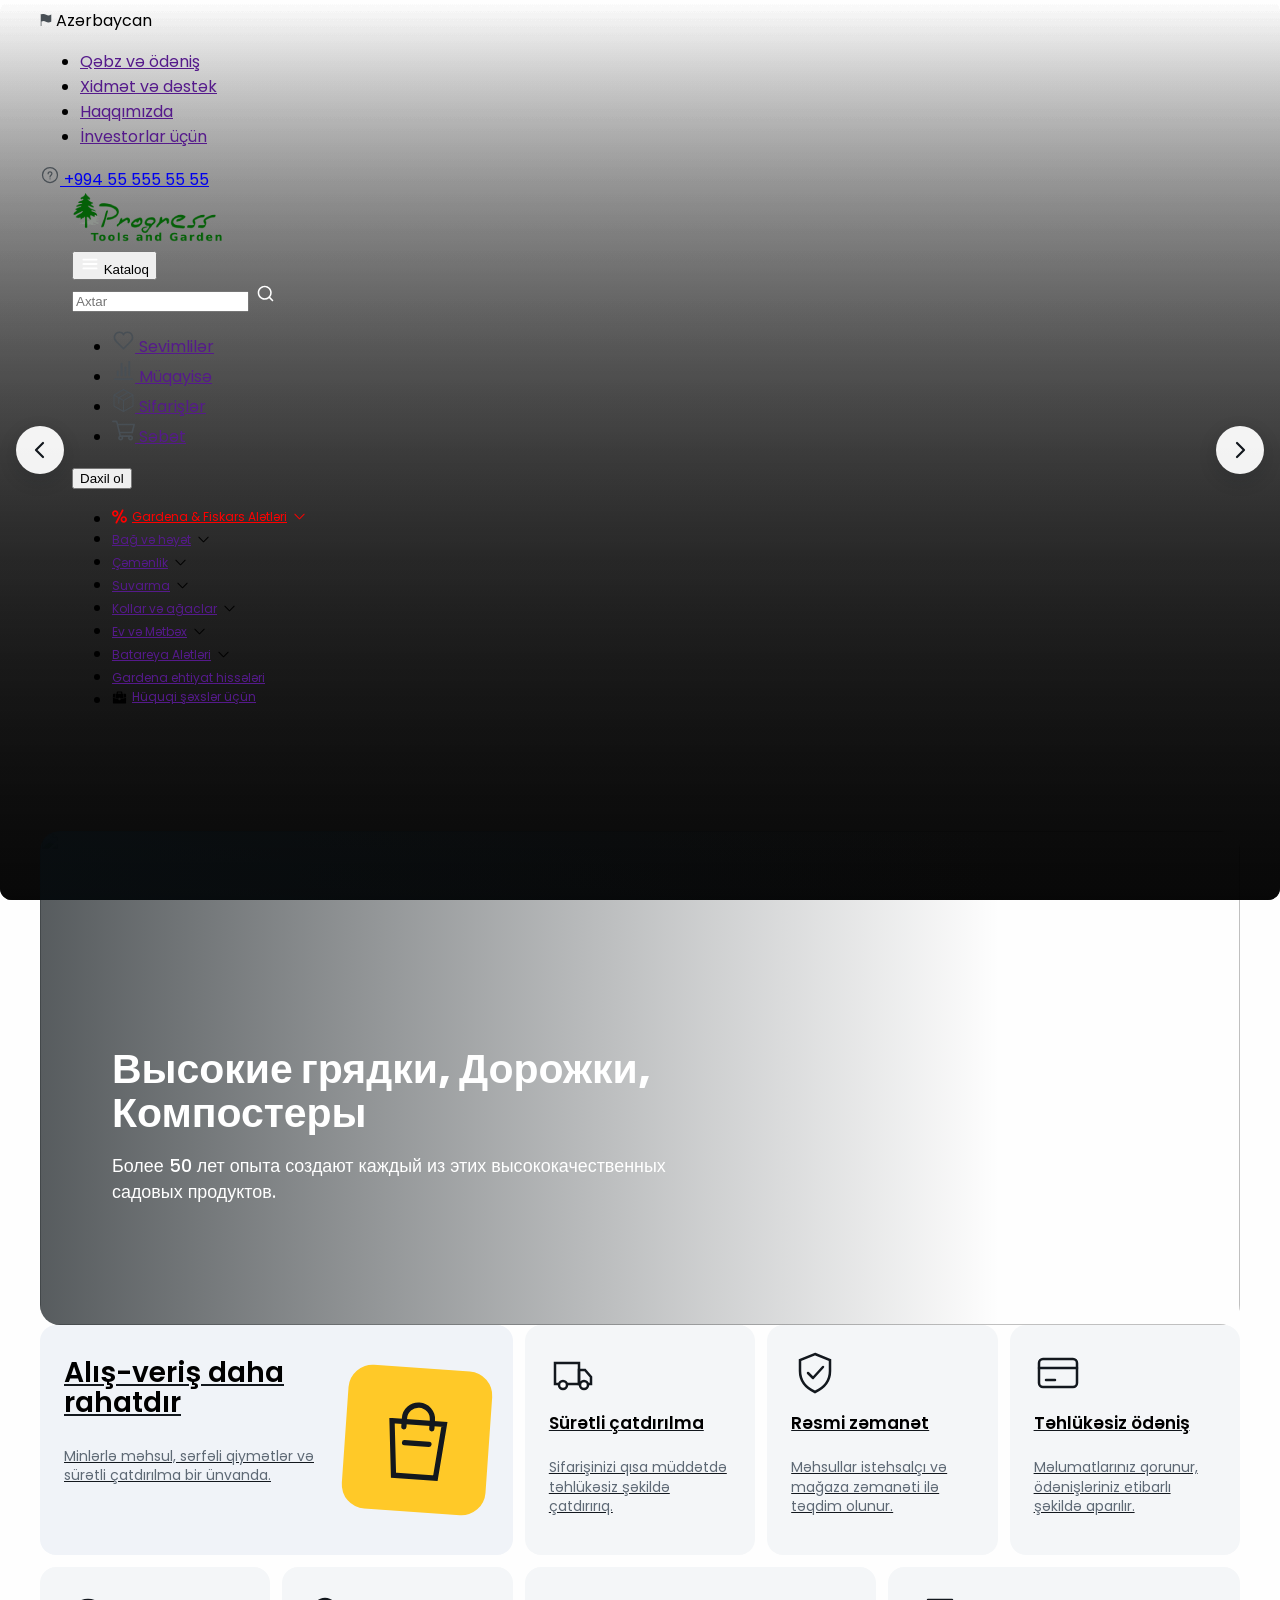
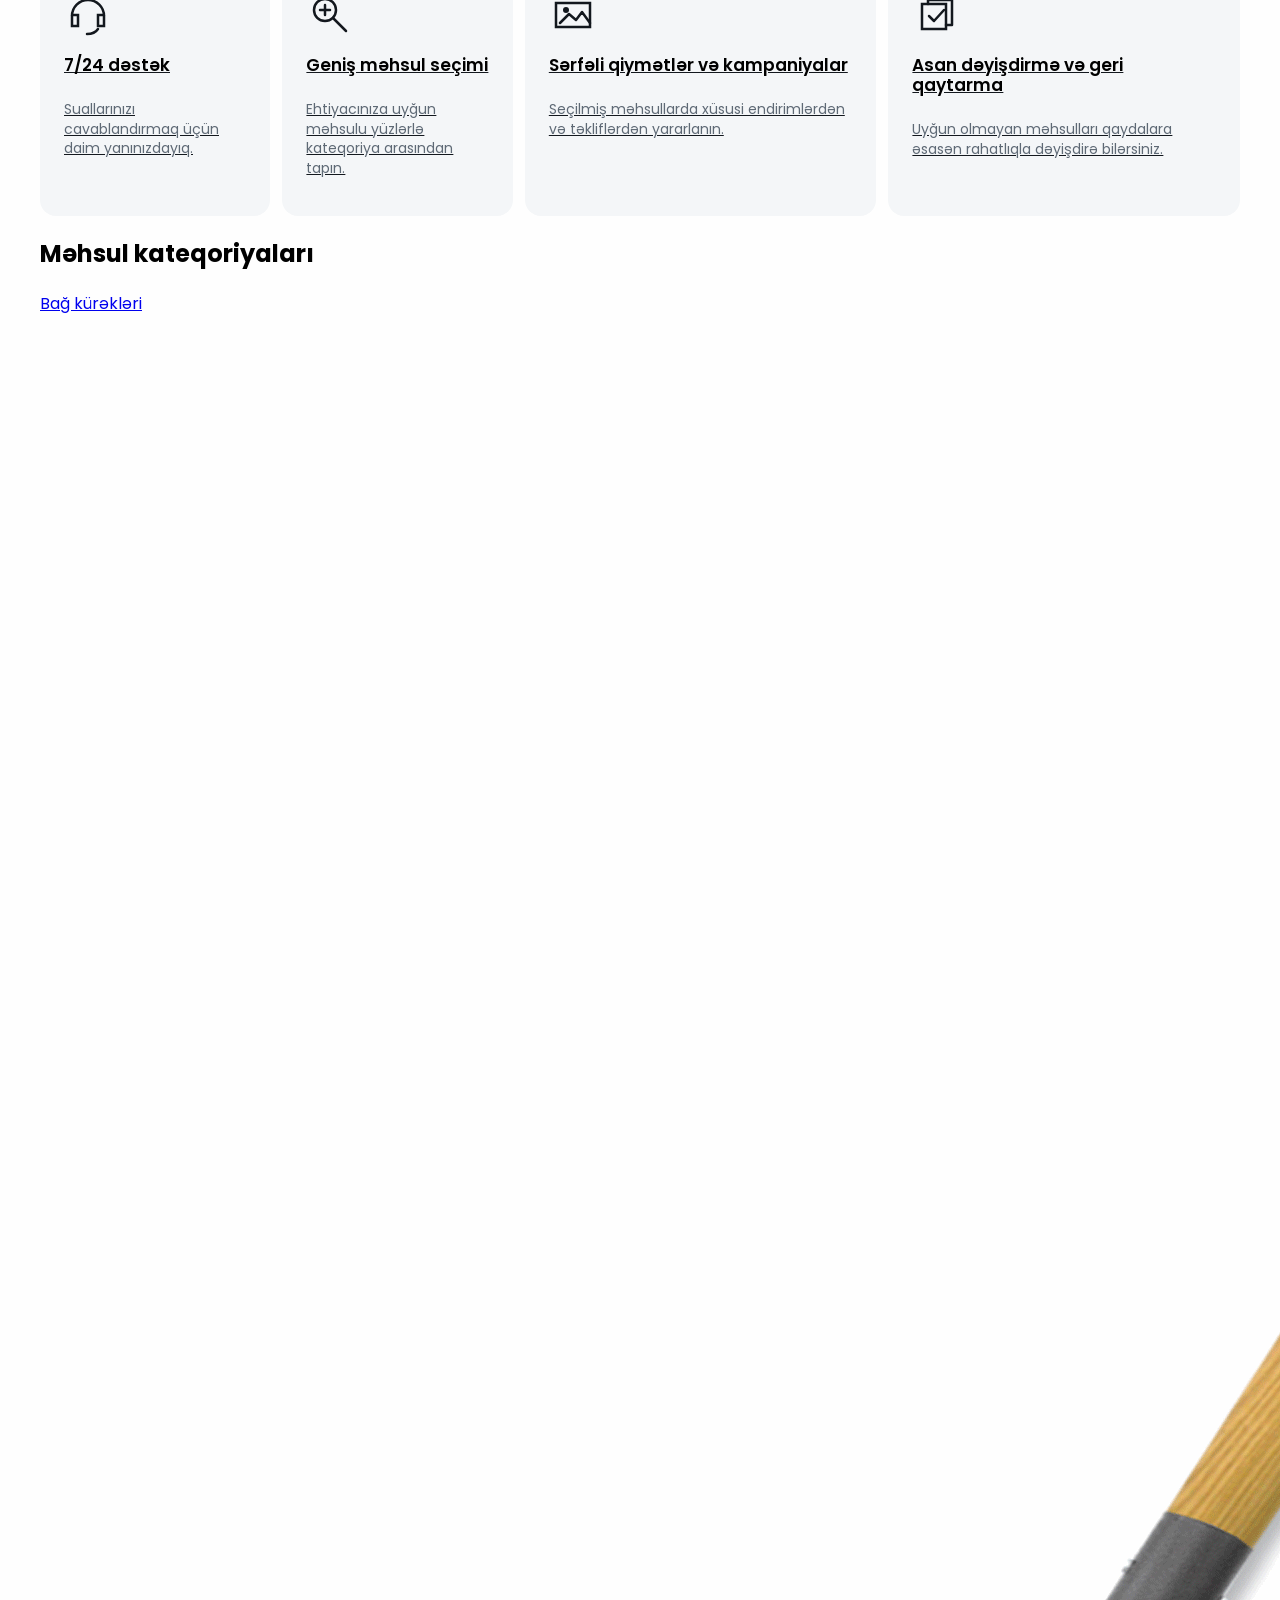
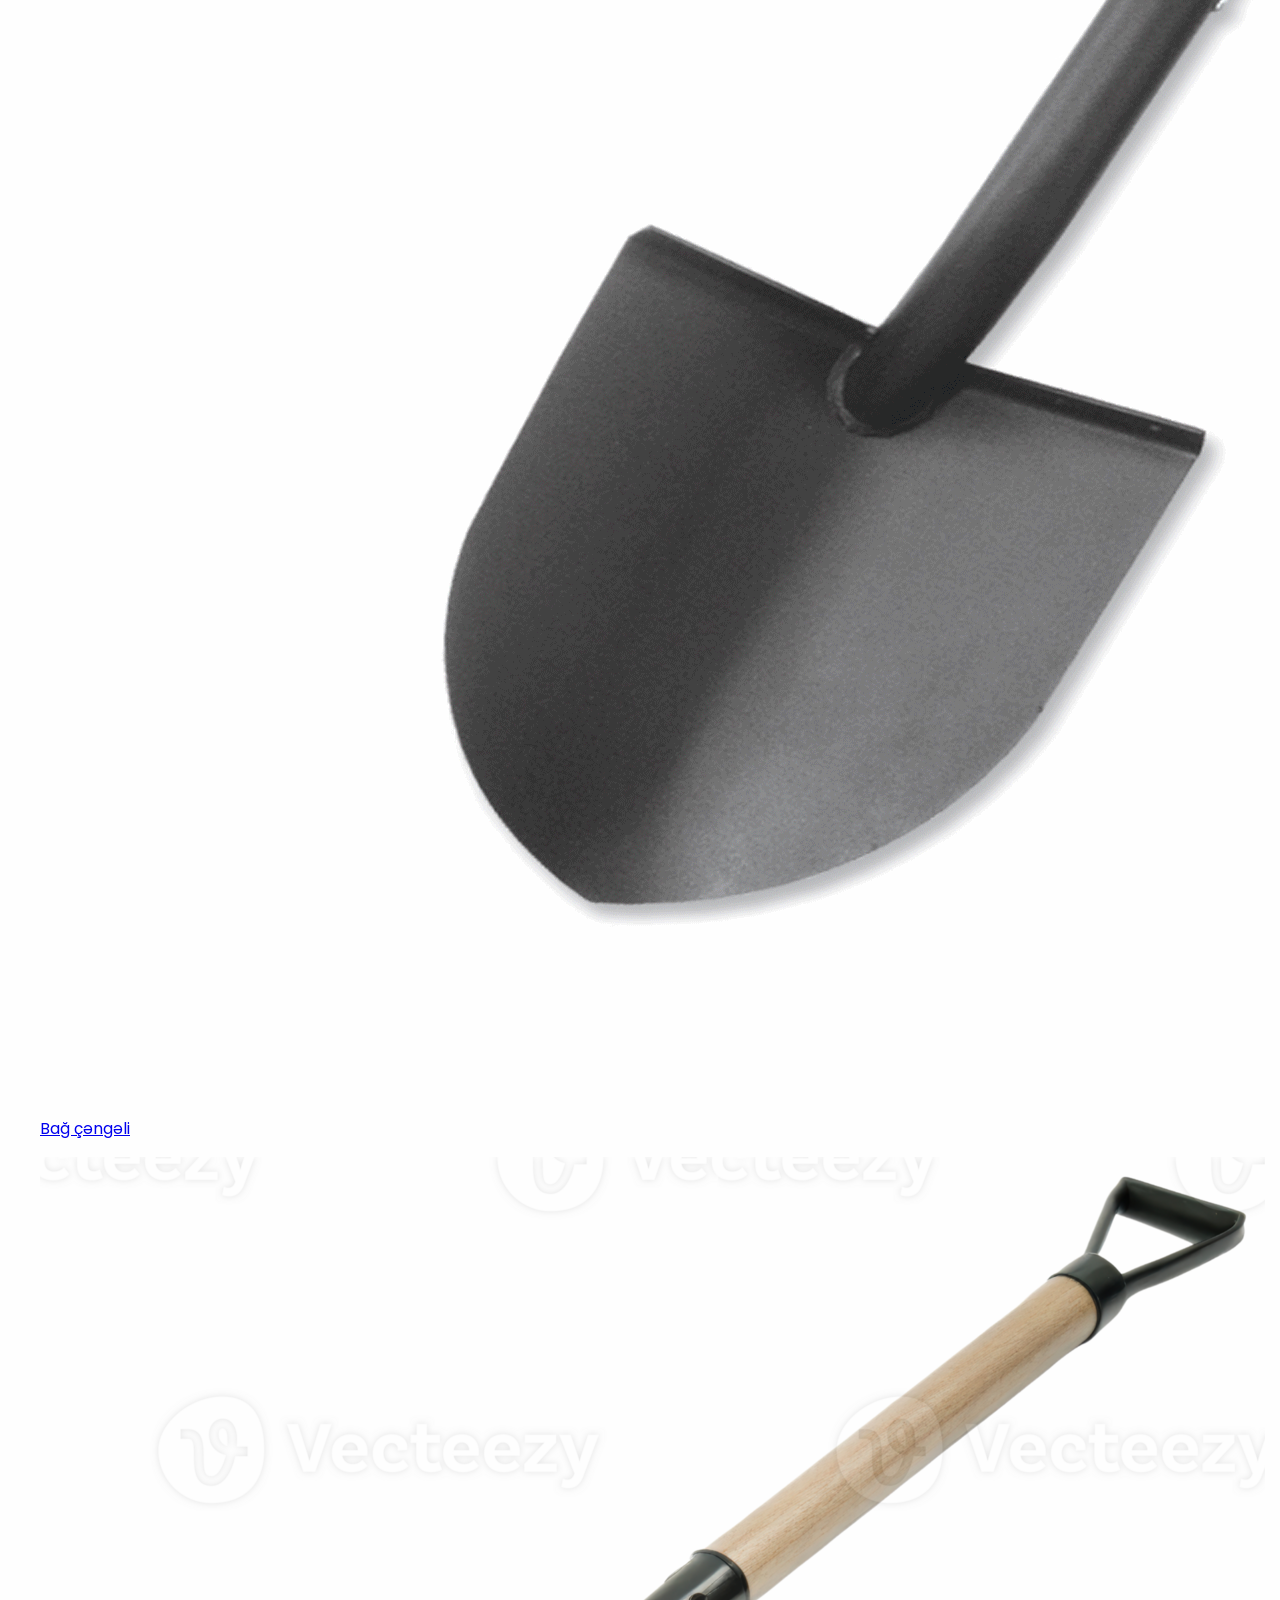
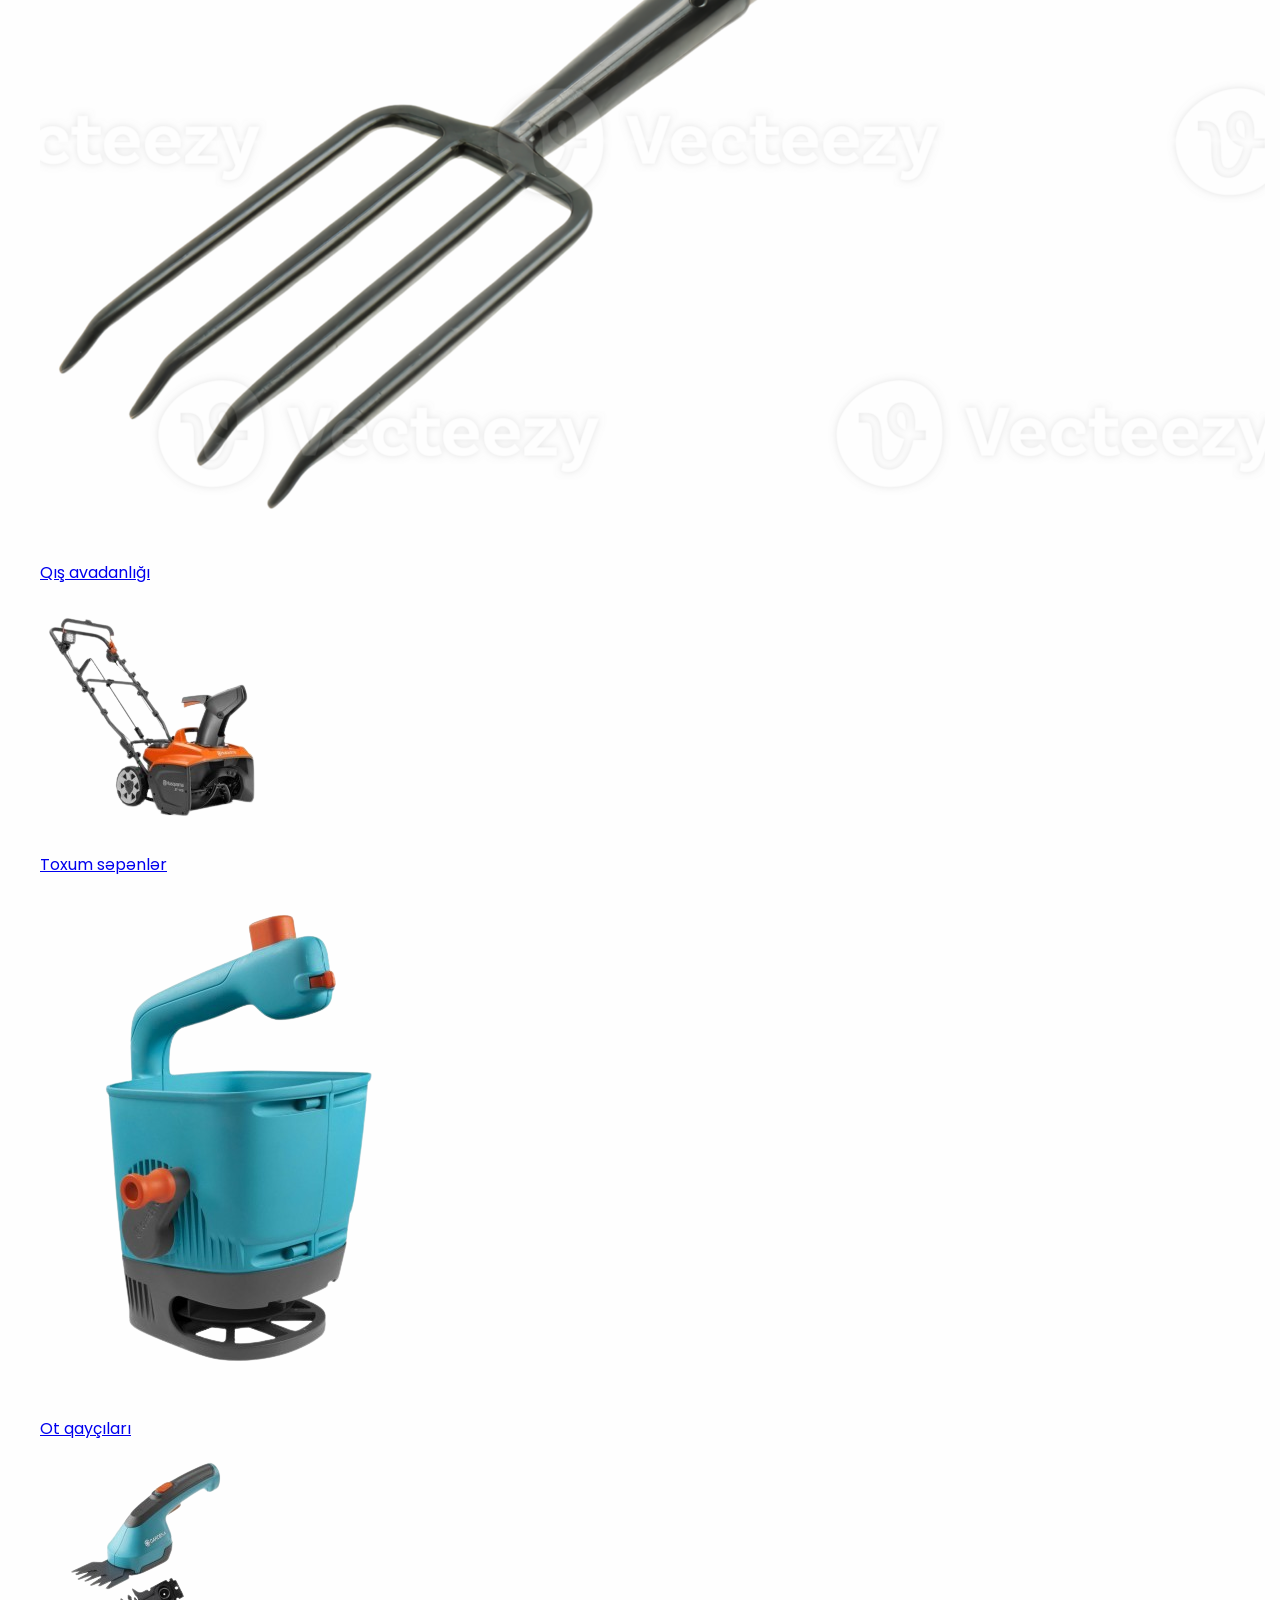
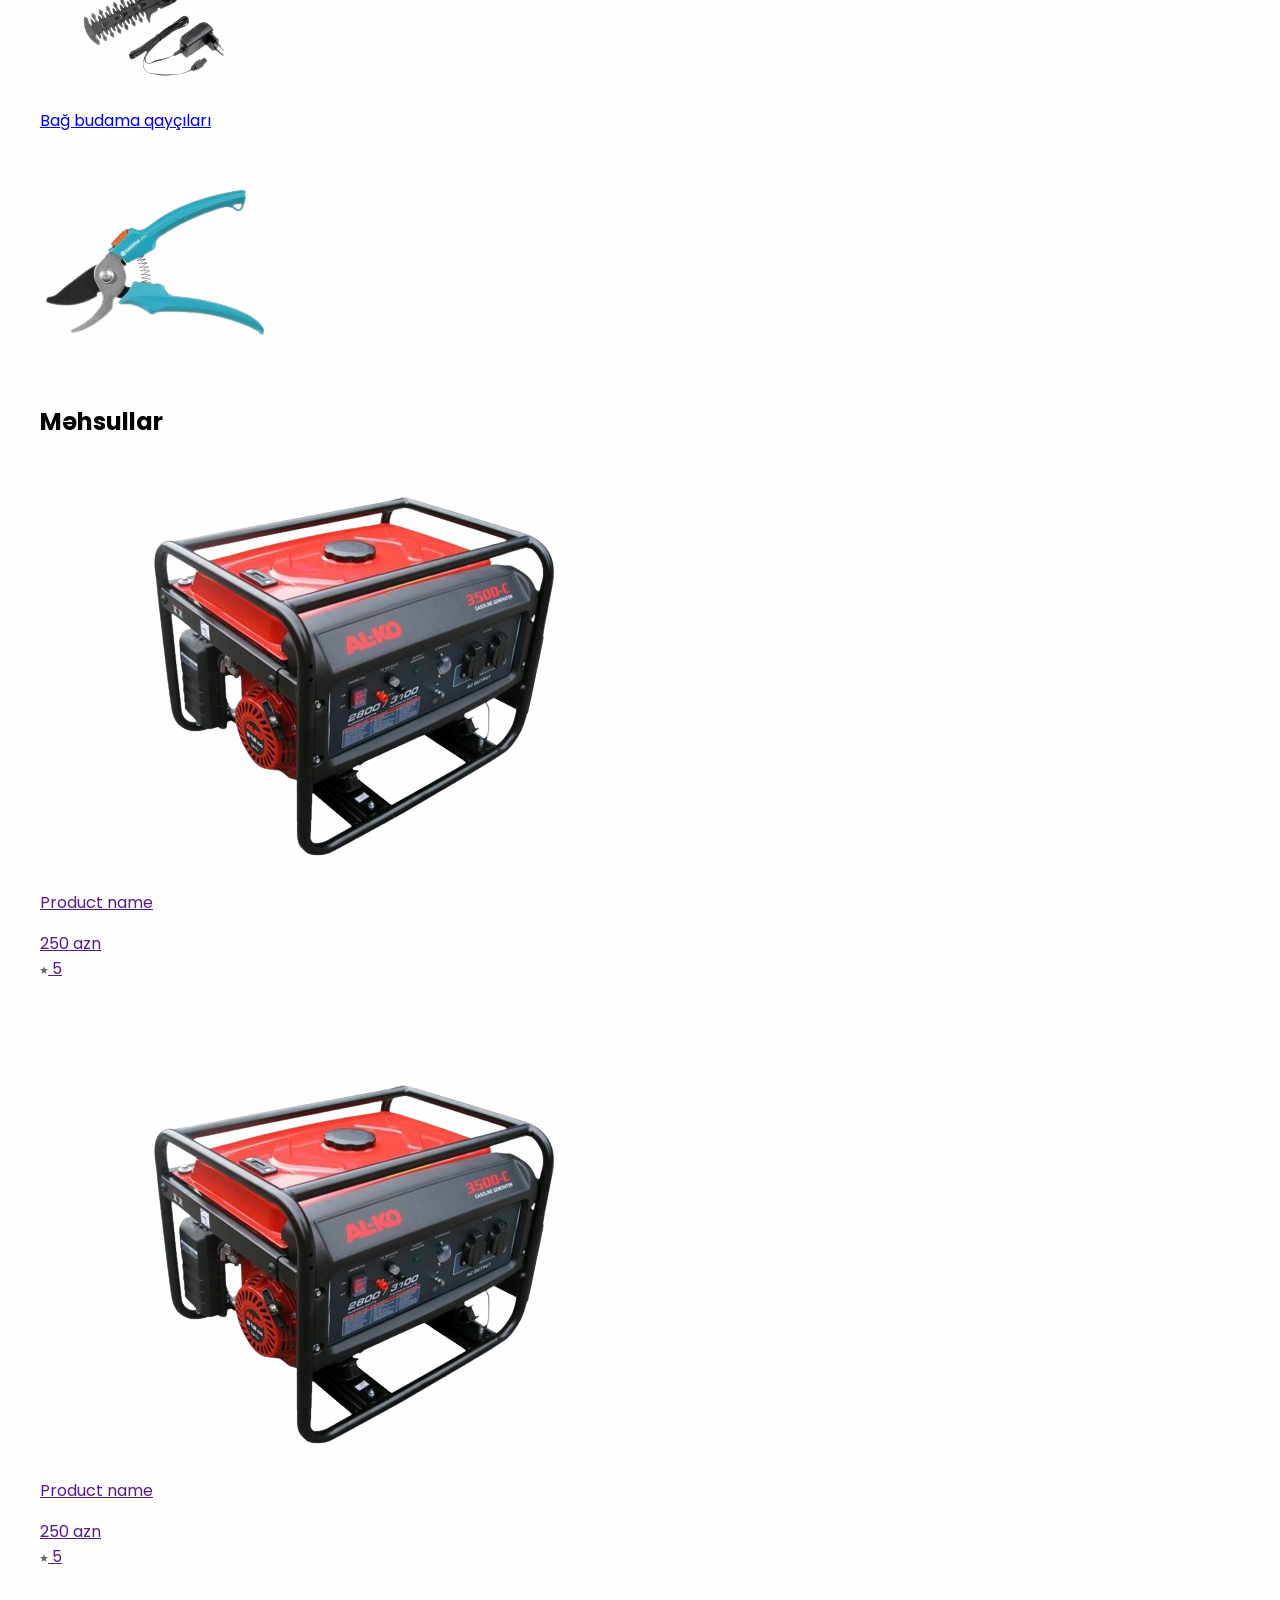
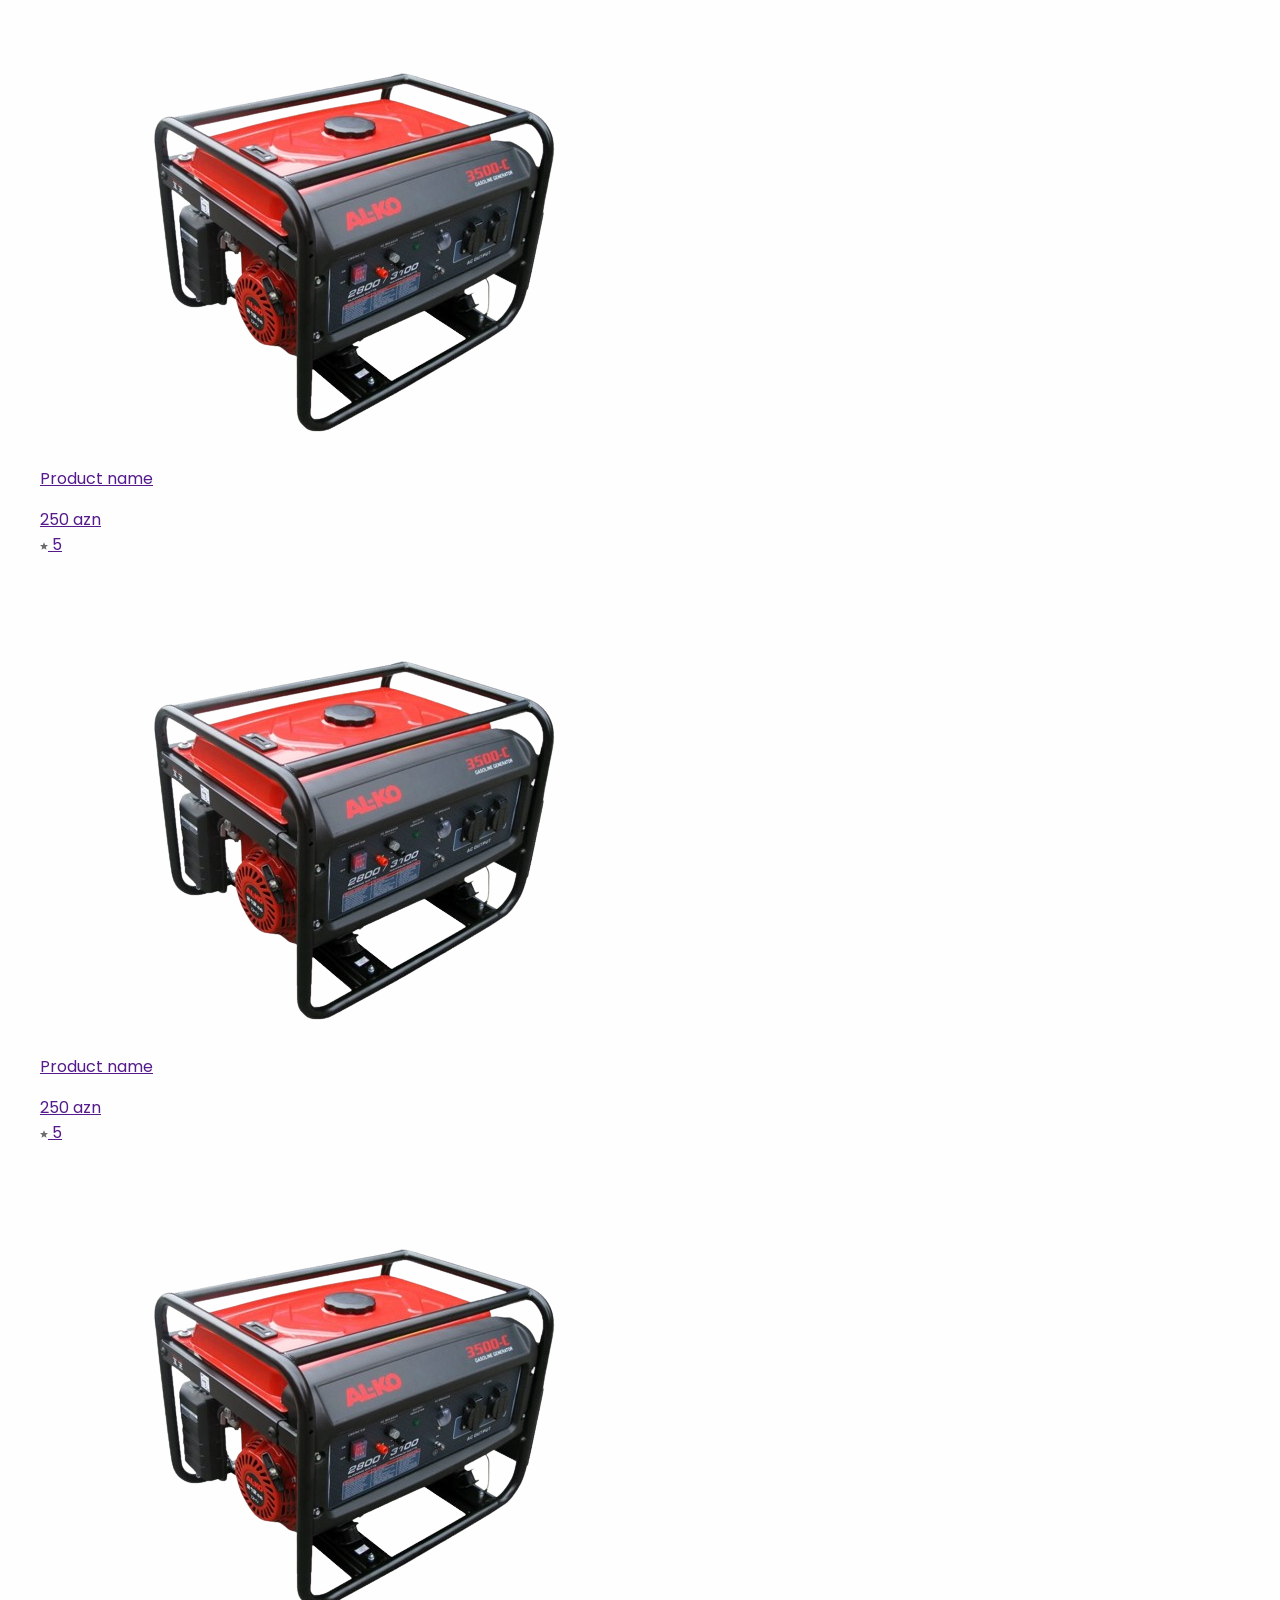
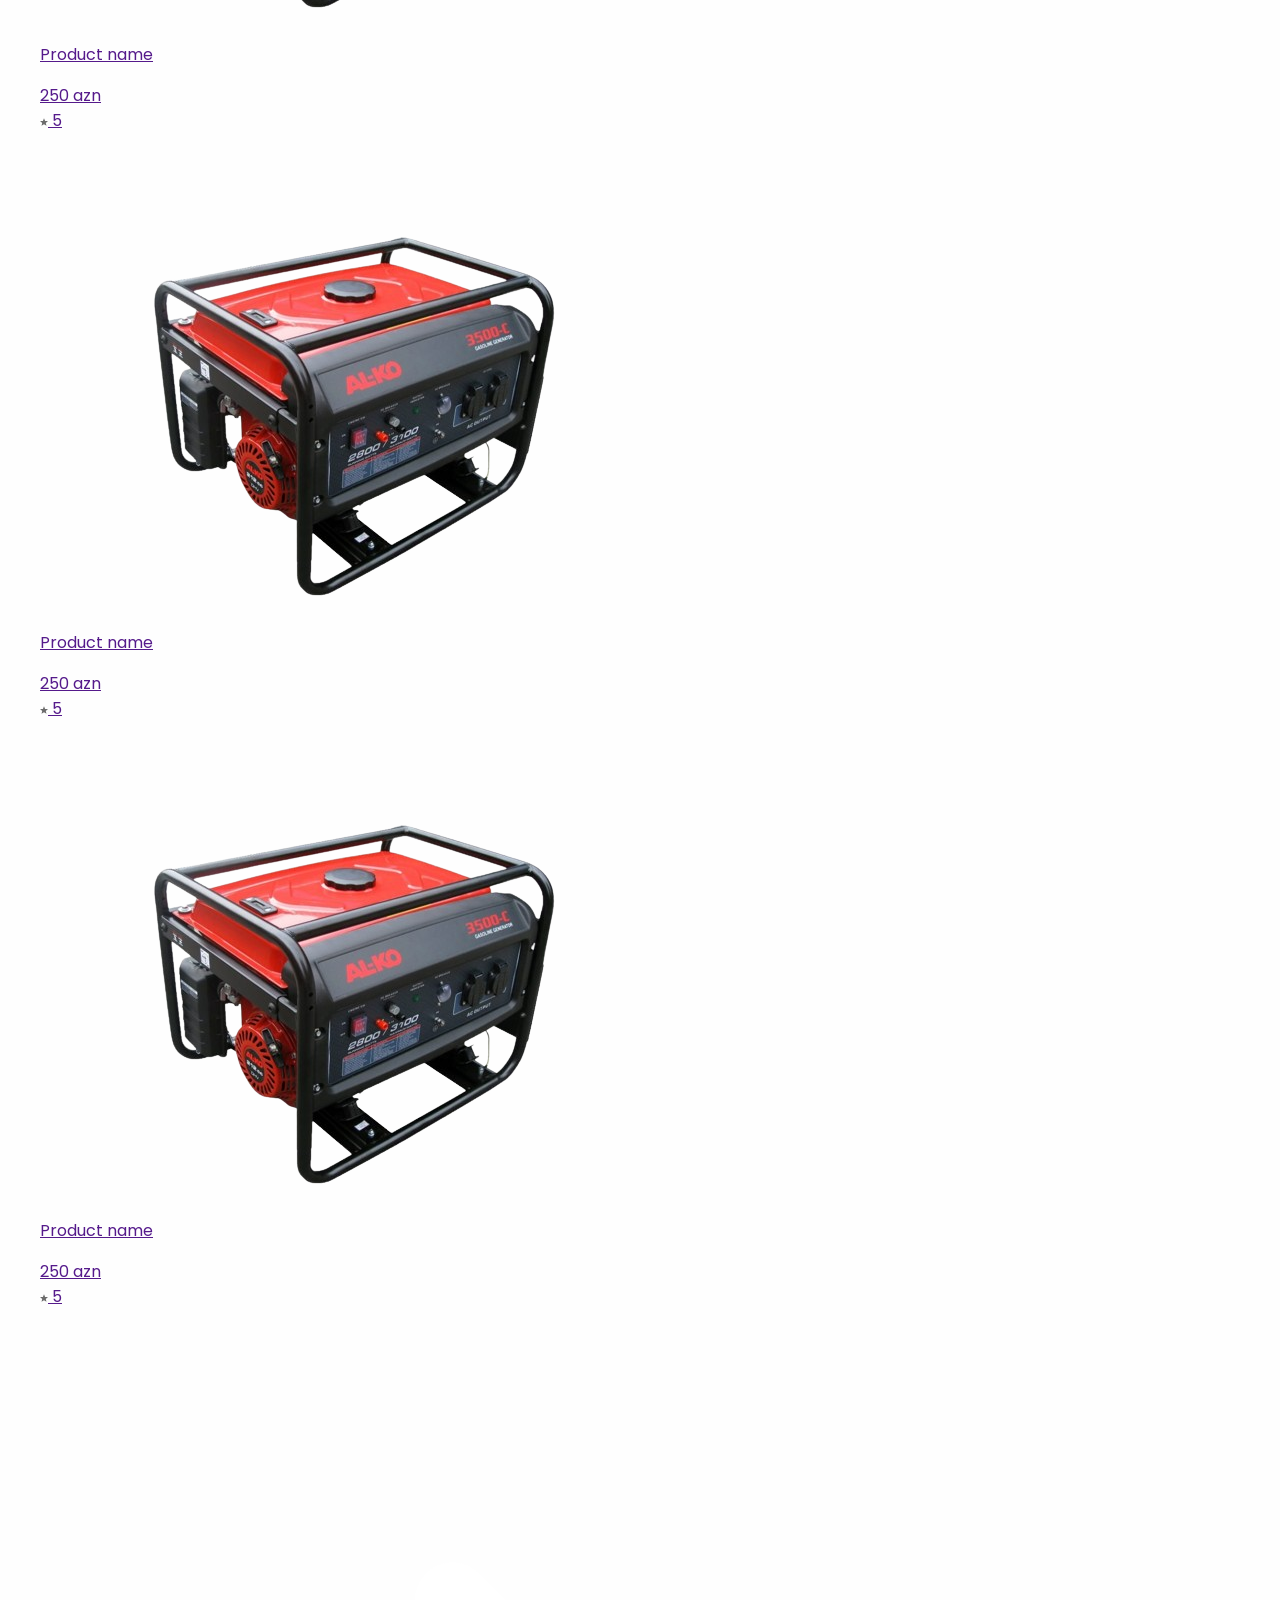
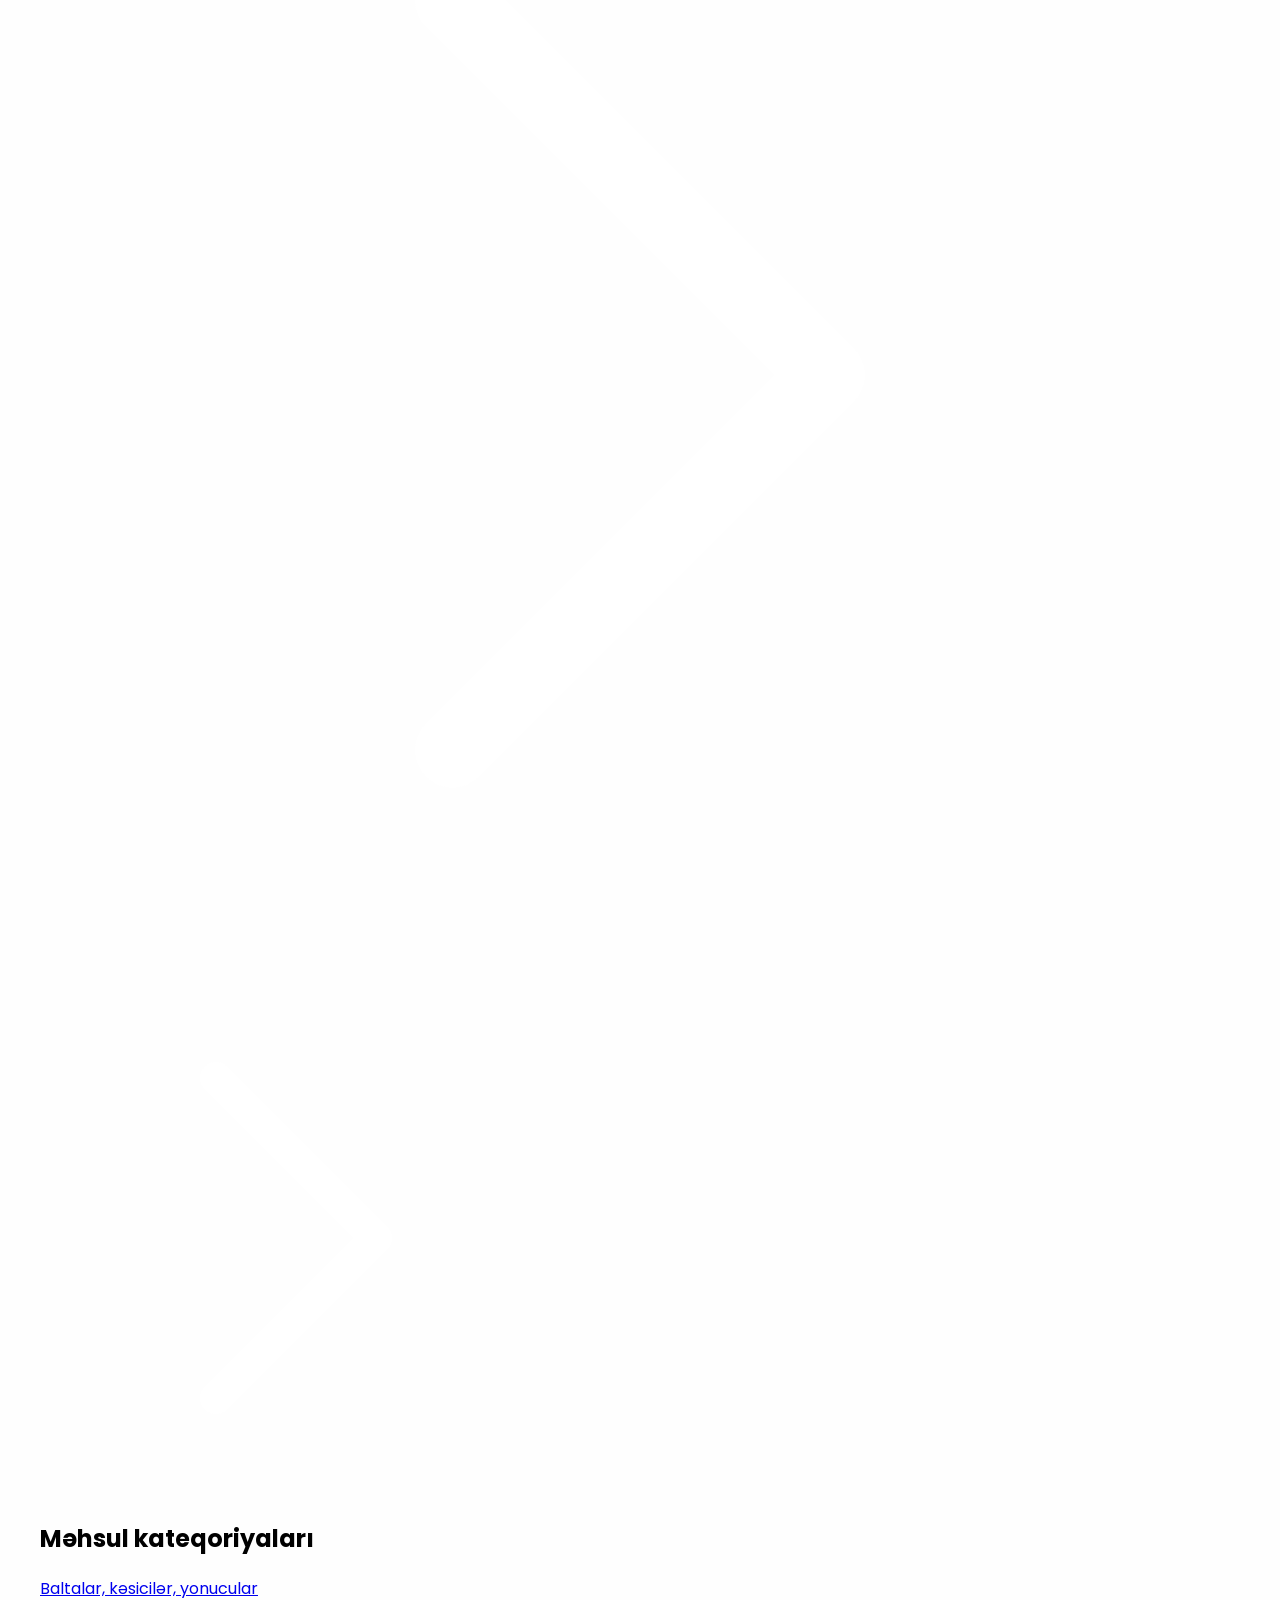
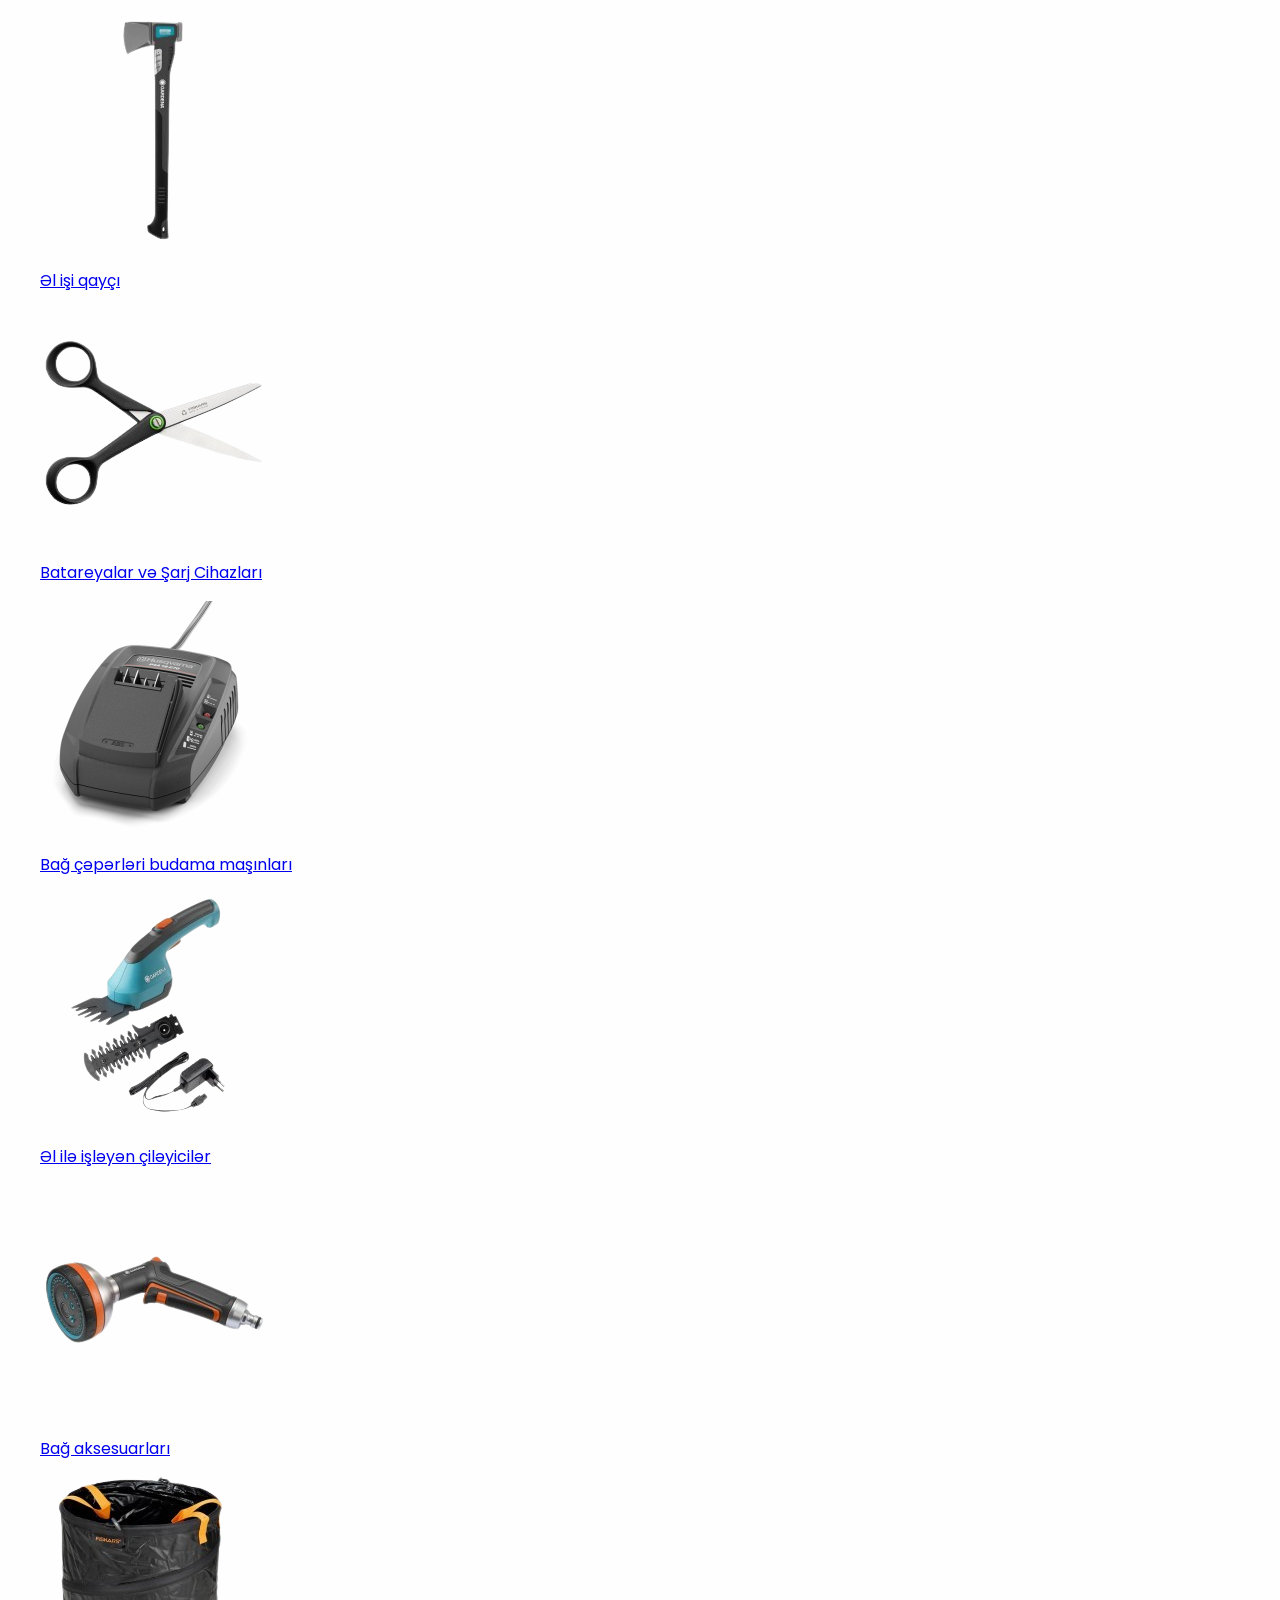
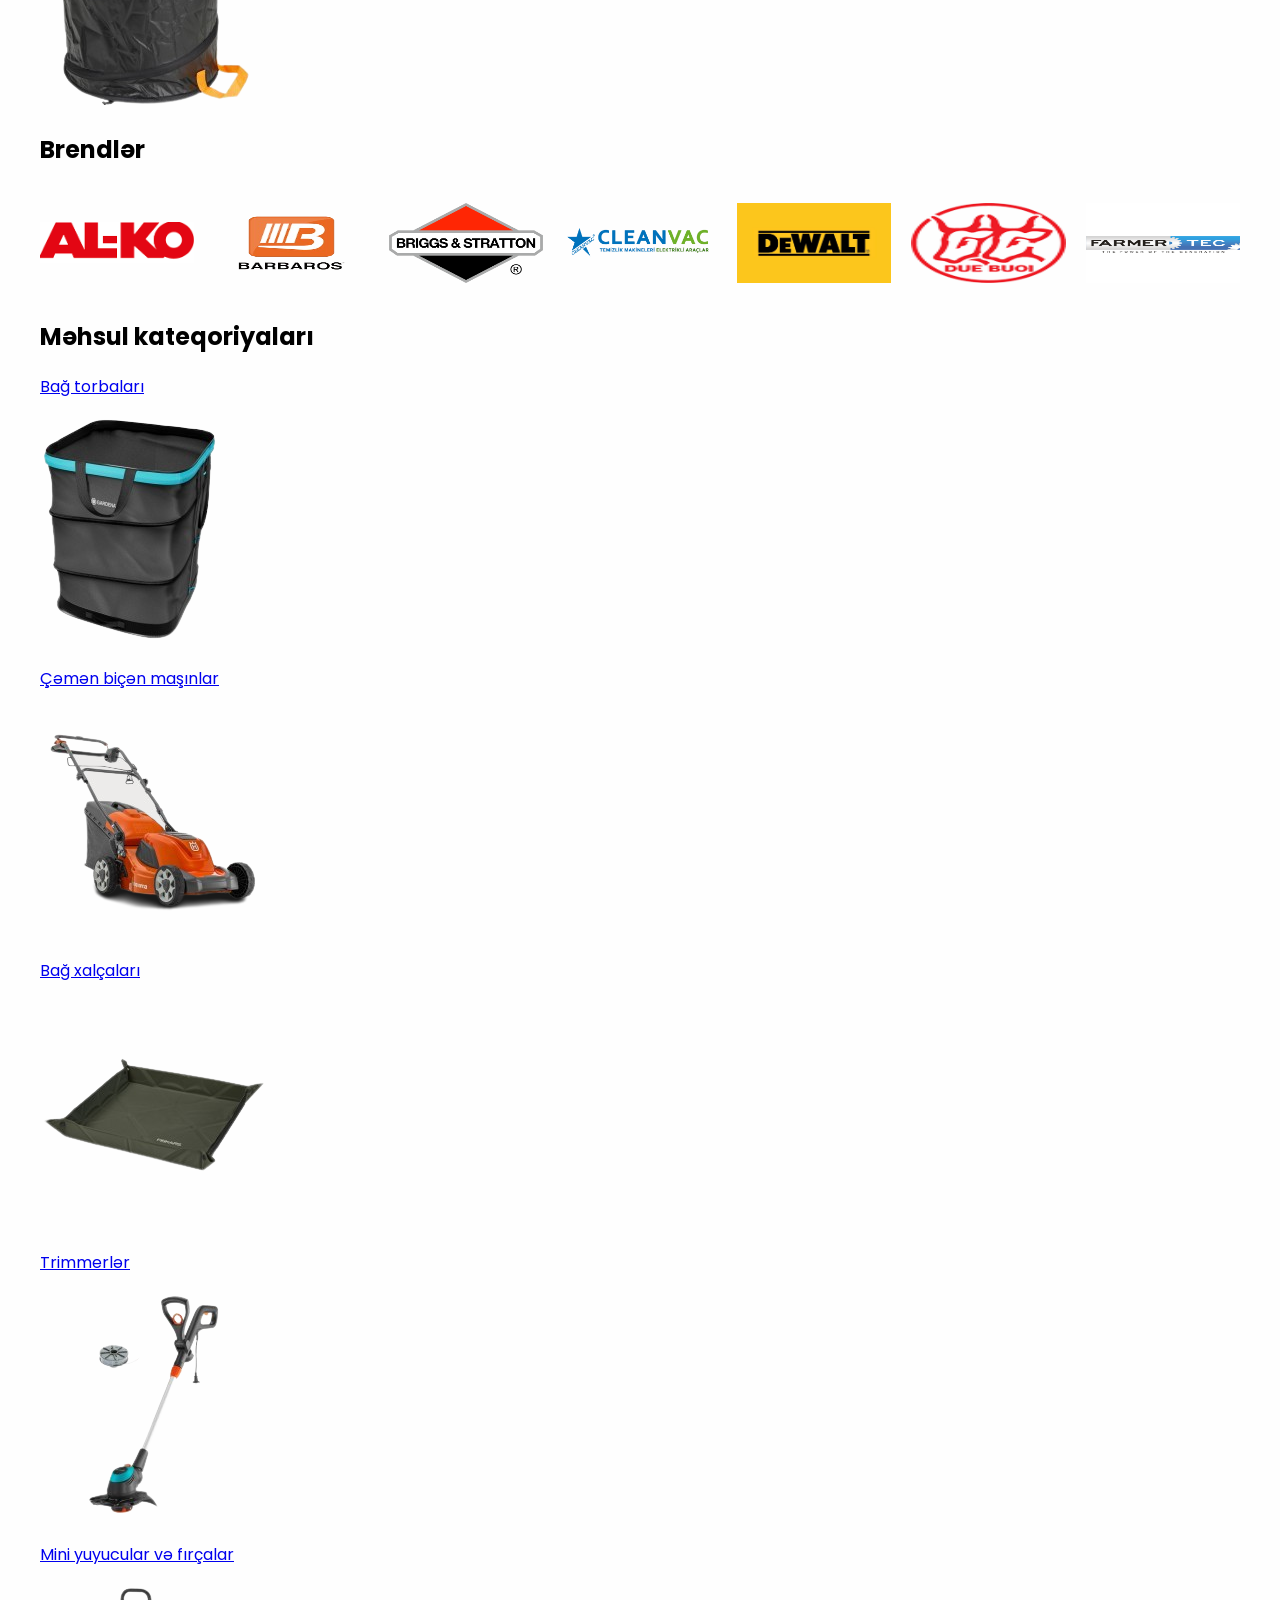
==== commit c626f56a: "v2.8" ====
--- a/index.html
+++ b/index.html
@@ -1176,18 +1176,20 @@
             <div class="swiper products_slider">
               <div class="swiper-wrapper">
                 <div class="swiper-slide">
-                  <a href="" class="product_card_slide inline-block p-4 border border-[#20252b2b] rounded-[18px]">
-                    <div class="h-[228px]">
+                  <a href="" class="product_card_slide inline-block">
+                    <div class="h-[200px] border border-[#20252b2b] rounded-[18px]">
                       <img class="w-full h-full mx-auto object-contain" src="./assets/photos/generator.png" alt="" />
                     </div>
-                    <div class="mt-8">
-                      <p class="product_price font-semibold text-xl">250 AZN</p>
-                      <p class="line-clamp-2 text-[15px] mt-2 font-[300]">Elektrik şəbəkəsinin olmadığı yerlərdə etibarlı enerji təmin etmək üçün nəzərdə tutulmuş benzin mühərrikli portativ generatordur.</p>
-                      <div class="flex items-center gap-2 mt-2">
-                        <svg xmlns="http://www.w3.org/2000/svg" version="1.1" xmlns:xlink="http://www.w3.org/1999/xlink" width="15" height="15" x="0" y="0" viewBox="0 0 512 512" style="enable-background: new 0 0 512 512" xml:space="preserve" class="">
-                          <g><path d="m512 197.816-186.039-12.231L255.898 9.569l-70.063 176.016L0 197.816l142.534 121.026-46.772 183.589L255.898 401.21l160.137 101.221-46.772-183.589z" fill="#fe0000" opacity="1" data-original="#000000" class=""></path></g>
-                        </svg>
-                        <div class="flex items-center gap-1">5 <span class="text-[12px] text-[#767D83]">(32)</span></div>
+                    <div class="mt-2">
+                      <p class="product_price font-medium text-[12px]">Product name</p>
+                      <div class="flex items-center gap-2 text-[#6c6c6c]">
+                        <span class="line-clamp-2 text-[11px] font-[300]">250 azn</span>
+                        <div class="flex items-center gap-[2px]">
+                          <svg xmlns="http://www.w3.org/2000/svg" version="1.1" xmlns:xlink="http://www.w3.org/1999/xlink" width="8" height="8" x="0" y="0" viewBox="0 0 512 512" style="enable-background: new 0 0 512 512" xml:space="preserve" class="">
+                            <g><path d="m512 197.816-186.039-12.231L255.898 9.569l-70.063 176.016L0 197.816l142.534 121.026-46.772 183.589L255.898 401.21l160.137 101.221-46.772-183.589z" fill="#6c6c6c" opacity="1" data-original="#000000" class=""></path></g>
+                          </svg>
+                          <span class="text-[10px]">5</span>
+                        </div>
                       </div>
                     </div>
                   </a>
@@ -1212,18 +1214,20 @@
                   </div>
                 </div>
                 <div class="swiper-slide">
-                  <a href="" class="product_card_slide inline-block p-4 border border-[#20252b2b] rounded-[18px]">
-                    <div class="h-[228px]">
+                  <a href="" class="product_card_slide inline-block">
+                    <div class="h-[200px] border border-[#20252b2b] rounded-[18px]">
                       <img class="w-full h-full mx-auto object-contain" src="./assets/photos/generator.png" alt="" />
                     </div>
-                    <div class="mt-8">
-                      <p class="product_price font-semibold text-xl">250 AZN</p>
-                      <p class="line-clamp-2 text-[15px] mt-2 font-[300]">Elektrik şəbəkəsinin olmadığı yerlərdə etibarlı enerji təmin etmək üçün nəzərdə tutulmuş benzin mühərrikli portativ generatordur.</p>
-                      <div class="flex items-center gap-2 mt-2">
-                        <svg xmlns="http://www.w3.org/2000/svg" version="1.1" xmlns:xlink="http://www.w3.org/1999/xlink" width="15" height="15" x="0" y="0" viewBox="0 0 512 512" style="enable-background: new 0 0 512 512" xml:space="preserve" class="">
-                          <g><path d="m512 197.816-186.039-12.231L255.898 9.569l-70.063 176.016L0 197.816l142.534 121.026-46.772 183.589L255.898 401.21l160.137 101.221-46.772-183.589z" fill="#fe0000" opacity="1" data-original="#000000" class=""></path></g>
-                        </svg>
-                        <div class="flex items-center gap-1">5 <span class="text-[12px] text-[#767D83]">(32)</span></div>
+                    <div class="mt-2">
+                      <p class="product_price font-medium text-[12px]">Product name</p>
+                      <div class="flex items-center gap-2 text-[#6c6c6c]">
+                        <span class="line-clamp-2 text-[11px] font-[300]">250 azn</span>
+                        <div class="flex items-center gap-[2px]">
+                          <svg xmlns="http://www.w3.org/2000/svg" version="1.1" xmlns:xlink="http://www.w3.org/1999/xlink" width="8" height="8" x="0" y="0" viewBox="0 0 512 512" style="enable-background: new 0 0 512 512" xml:space="preserve" class="">
+                            <g><path d="m512 197.816-186.039-12.231L255.898 9.569l-70.063 176.016L0 197.816l142.534 121.026-46.772 183.589L255.898 401.21l160.137 101.221-46.772-183.589z" fill="#6c6c6c" opacity="1" data-original="#000000" class=""></path></g>
+                          </svg>
+                          <span class="text-[10px]">5</span>
+                        </div>
                       </div>
                     </div>
                   </a>
@@ -1248,18 +1252,20 @@
                   </div>
                 </div>
                 <div class="swiper-slide">
-                  <a href="" class="product_card_slide inline-block p-4 border border-[#20252b2b] rounded-[18px]">
-                    <div class="h-[228px]">
+                  <a href="" class="product_card_slide inline-block">
+                    <div class="h-[200px] border border-[#20252b2b] rounded-[18px]">
                       <img class="w-full h-full mx-auto object-contain" src="./assets/photos/generator.png" alt="" />
                     </div>
-                    <div class="mt-8">
-                      <p class="product_price font-semibold text-xl">250 AZN</p>
-                      <p class="line-clamp-2 text-[15px] mt-2 font-[300]">Elektrik şəbəkəsinin olmadığı yerlərdə etibarlı enerji təmin etmək üçün nəzərdə tutulmuş benzin mühərrikli portativ generatordur.</p>
-                      <div class="flex items-center gap-2 mt-2">
-                        <svg xmlns="http://www.w3.org/2000/svg" version="1.1" xmlns:xlink="http://www.w3.org/1999/xlink" width="15" height="15" x="0" y="0" viewBox="0 0 512 512" style="enable-background: new 0 0 512 512" xml:space="preserve" class="">
-                          <g><path d="m512 197.816-186.039-12.231L255.898 9.569l-70.063 176.016L0 197.816l142.534 121.026-46.772 183.589L255.898 401.21l160.137 101.221-46.772-183.589z" fill="#fe0000" opacity="1" data-original="#000000" class=""></path></g>
-                        </svg>
-                        <div class="flex items-center gap-1">5 <span class="text-[12px] text-[#767D83]">(32)</span></div>
+                    <div class="mt-2">
+                      <p class="product_price font-medium text-[12px]">Product name</p>
+                      <div class="flex items-center gap-2 text-[#6c6c6c]">
+                        <span class="line-clamp-2 text-[11px] font-[300]">250 azn</span>
+                        <div class="flex items-center gap-[2px]">
+                          <svg xmlns="http://www.w3.org/2000/svg" version="1.1" xmlns:xlink="http://www.w3.org/1999/xlink" width="8" height="8" x="0" y="0" viewBox="0 0 512 512" style="enable-background: new 0 0 512 512" xml:space="preserve" class="">
+                            <g><path d="m512 197.816-186.039-12.231L255.898 9.569l-70.063 176.016L0 197.816l142.534 121.026-46.772 183.589L255.898 401.21l160.137 101.221-46.772-183.589z" fill="#6c6c6c" opacity="1" data-original="#000000" class=""></path></g>
+                          </svg>
+                          <span class="text-[10px]">5</span>
+                        </div>
                       </div>
                     </div>
                   </a>
@@ -1284,18 +1290,20 @@
                   </div>
                 </div>
                 <div class="swiper-slide">
-                  <a href="" class="product_card_slide inline-block p-4 border border-[#20252b2b] rounded-[18px]">
-                    <div class="h-[228px]">
+                  <a href="" class="product_card_slide inline-block">
+                    <div class="h-[200px] border border-[#20252b2b] rounded-[18px]">
                       <img class="w-full h-full mx-auto object-contain" src="./assets/photos/generator.png" alt="" />
                     </div>
-                    <div class="mt-8">
-                      <p class="product_price font-semibold text-xl">250 AZN</p>
-                      <p class="line-clamp-2 text-[15px] mt-2 font-[300]">Elektrik şəbəkəsinin olmadığı yerlərdə etibarlı enerji təmin etmək üçün nəzərdə tutulmuş benzin mühərrikli portativ generatordur.</p>
-                      <div class="flex items-center gap-2 mt-2">
-                        <svg xmlns="http://www.w3.org/2000/svg" version="1.1" xmlns:xlink="http://www.w3.org/1999/xlink" width="15" height="15" x="0" y="0" viewBox="0 0 512 512" style="enable-background: new 0 0 512 512" xml:space="preserve" class="">
-                          <g><path d="m512 197.816-186.039-12.231L255.898 9.569l-70.063 176.016L0 197.816l142.534 121.026-46.772 183.589L255.898 401.21l160.137 101.221-46.772-183.589z" fill="#fe0000" opacity="1" data-original="#000000" class=""></path></g>
-                        </svg>
-                        <div class="flex items-center gap-1">5 <span class="text-[12px] text-[#767D83]">(32)</span></div>
+                    <div class="mt-2">
+                      <p class="product_price font-medium text-[12px]">Product name</p>
+                      <div class="flex items-center gap-2 text-[#6c6c6c]">
+                        <span class="line-clamp-2 text-[11px] font-[300]">250 azn</span>
+                        <div class="flex items-center gap-[2px]">
+                          <svg xmlns="http://www.w3.org/2000/svg" version="1.1" xmlns:xlink="http://www.w3.org/1999/xlink" width="8" height="8" x="0" y="0" viewBox="0 0 512 512" style="enable-background: new 0 0 512 512" xml:space="preserve" class="">
+                            <g><path d="m512 197.816-186.039-12.231L255.898 9.569l-70.063 176.016L0 197.816l142.534 121.026-46.772 183.589L255.898 401.21l160.137 101.221-46.772-183.589z" fill="#6c6c6c" opacity="1" data-original="#000000" class=""></path></g>
+                          </svg>
+                          <span class="text-[10px]">5</span>
+                        </div>
                       </div>
                     </div>
                   </a>
@@ -1320,18 +1328,20 @@
                   </div>
                 </div>
                 <div class="swiper-slide">
-                  <a href="" class="product_card_slide inline-block p-4 border border-[#20252b2b] rounded-[18px]">
-                    <div class="h-[228px]">
+                  <a href="" class="product_card_slide inline-block">
+                    <div class="h-[200px] border border-[#20252b2b] rounded-[18px]">
                       <img class="w-full h-full mx-auto object-contain" src="./assets/photos/generator.png" alt="" />
                     </div>
-                    <div class="mt-8">
-                      <p class="product_price font-semibold text-xl">250 AZN</p>
-                      <p class="line-clamp-2 text-[15px] mt-2 font-[300]">Elektrik şəbəkəsinin olmadığı yerlərdə etibarlı enerji təmin etmək üçün nəzərdə tutulmuş benzin mühərrikli portativ generatordur.</p>
-                      <div class="flex items-center gap-2 mt-2">
-                        <svg xmlns="http://www.w3.org/2000/svg" version="1.1" xmlns:xlink="http://www.w3.org/1999/xlink" width="15" height="15" x="0" y="0" viewBox="0 0 512 512" style="enable-background: new 0 0 512 512" xml:space="preserve" class="">
-                          <g><path d="m512 197.816-186.039-12.231L255.898 9.569l-70.063 176.016L0 197.816l142.534 121.026-46.772 183.589L255.898 401.21l160.137 101.221-46.772-183.589z" fill="#fe0000" opacity="1" data-original="#000000" class=""></path></g>
-                        </svg>
-                        <div class="flex items-center gap-1">5 <span class="text-[12px] text-[#767D83]">(32)</span></div>
+                    <div class="mt-2">
+                      <p class="product_price font-medium text-[12px]">Product name</p>
+                      <div class="flex items-center gap-2 text-[#6c6c6c]">
+                        <span class="line-clamp-2 text-[11px] font-[300]">250 azn</span>
+                        <div class="flex items-center gap-[2px]">
+                          <svg xmlns="http://www.w3.org/2000/svg" version="1.1" xmlns:xlink="http://www.w3.org/1999/xlink" width="8" height="8" x="0" y="0" viewBox="0 0 512 512" style="enable-background: new 0 0 512 512" xml:space="preserve" class="">
+                            <g><path d="m512 197.816-186.039-12.231L255.898 9.569l-70.063 176.016L0 197.816l142.534 121.026-46.772 183.589L255.898 401.21l160.137 101.221-46.772-183.589z" fill="#6c6c6c" opacity="1" data-original="#000000" class=""></path></g>
+                          </svg>
+                          <span class="text-[10px]">5</span>
+                        </div>
                       </div>
                     </div>
                   </a>
@@ -1356,18 +1366,20 @@
                   </div>
                 </div>
                 <div class="swiper-slide">
-                  <a href="" class="product_card_slide inline-block p-4 border border-[#20252b2b] rounded-[18px]">
-                    <div class="h-[228px]">
+                  <a href="" class="product_card_slide inline-block">
+                    <div class="h-[200px] border border-[#20252b2b] rounded-[18px]">
                       <img class="w-full h-full mx-auto object-contain" src="./assets/photos/generator.png" alt="" />
                     </div>
-                    <div class="mt-8">
-                      <p class="product_price font-semibold text-xl">250 AZN</p>
-                      <p class="line-clamp-2 text-[15px] mt-2 font-[300]">Elektrik şəbəkəsinin olmadığı yerlərdə etibarlı enerji təmin etmək üçün nəzərdə tutulmuş benzin mühərrikli portativ generatordur.</p>
-                      <div class="flex items-center gap-2 mt-2">
-                        <svg xmlns="http://www.w3.org/2000/svg" version="1.1" xmlns:xlink="http://www.w3.org/1999/xlink" width="15" height="15" x="0" y="0" viewBox="0 0 512 512" style="enable-background: new 0 0 512 512" xml:space="preserve" class="">
-                          <g><path d="m512 197.816-186.039-12.231L255.898 9.569l-70.063 176.016L0 197.816l142.534 121.026-46.772 183.589L255.898 401.21l160.137 101.221-46.772-183.589z" fill="#fe0000" opacity="1" data-original="#000000" class=""></path></g>
-                        </svg>
-                        <div class="flex items-center gap-1">5 <span class="text-[12px] text-[#767D83]">(32)</span></div>
+                    <div class="mt-2">
+                      <p class="product_price font-medium text-[12px]">Product name</p>
+                      <div class="flex items-center gap-2 text-[#6c6c6c]">
+                        <span class="line-clamp-2 text-[11px] font-[300]">250 azn</span>
+                        <div class="flex items-center gap-[2px]">
+                          <svg xmlns="http://www.w3.org/2000/svg" version="1.1" xmlns:xlink="http://www.w3.org/1999/xlink" width="8" height="8" x="0" y="0" viewBox="0 0 512 512" style="enable-background: new 0 0 512 512" xml:space="preserve" class="">
+                            <g><path d="m512 197.816-186.039-12.231L255.898 9.569l-70.063 176.016L0 197.816l142.534 121.026-46.772 183.589L255.898 401.21l160.137 101.221-46.772-183.589z" fill="#6c6c6c" opacity="1" data-original="#000000" class=""></path></g>
+                          </svg>
+                          <span class="text-[10px]">5</span>
+                        </div>
                       </div>
                     </div>
                   </a>
@@ -1391,13 +1403,51 @@
                     </button>
                   </div>
                 </div>
-              </div>
-              <div class="product-swiper-button-next absolute top-1/2 right-0 translate-y-[-50%] bg-[#13181E] w-[48px] h-[48px] rounded-full z-10 cursor-pointer">
+                <div class="swiper-slide">
+                  <a href="" class="product_card_slide inline-block">
+                    <div class="h-[200px] border border-[#20252b2b] rounded-[18px]">
+                      <img class="w-full h-full mx-auto object-contain" src="./assets/photos/generator.png" alt="" />
+                    </div>
+                    <div class="mt-2">
+                      <p class="product_price font-medium text-[12px]">Product name</p>
+                      <div class="flex items-center gap-2 text-[#6c6c6c]">
+                        <span class="line-clamp-2 text-[11px] font-[300]">250 azn</span>
+                        <div class="flex items-center gap-[2px]">
+                          <svg xmlns="http://www.w3.org/2000/svg" version="1.1" xmlns:xlink="http://www.w3.org/1999/xlink" width="8" height="8" x="0" y="0" viewBox="0 0 512 512" style="enable-background: new 0 0 512 512" xml:space="preserve" class="">
+                            <g><path d="m512 197.816-186.039-12.231L255.898 9.569l-70.063 176.016L0 197.816l142.534 121.026-46.772 183.589L255.898 401.21l160.137 101.221-46.772-183.589z" fill="#6c6c6c" opacity="1" data-original="#000000" class=""></path></g>
+                          </svg>
+                          <span class="text-[10px]">5</span>
+                        </div>
+                      </div>
+                    </div>
+                  </a>
+                  <div class="absolute right-4 top-4 h-full pb-32 flex flex-col items-center justify-between product_card_buttons_wrapper">
+                    <div class="flex flex-col gap-5 pl-4">
+                      <button class="cursor-pointer">
+                        <svg xmlns="http://www.w3.org/2000/svg" version="1.1" xmlns:xlink="http://www.w3.org/1999/xlink" width="20" height="20" x="0" y="0" viewBox="0 0 471.701 471.701" style="enable-background: new 0 0 512 512" xml:space="preserve" class="">
+                          <g><path d="M433.601 67.001c-24.7-24.7-57.4-38.2-92.3-38.2s-67.7 13.6-92.4 38.3l-12.9 12.9-13.1-13.1c-24.7-24.7-57.6-38.4-92.5-38.4-34.8 0-67.6 13.6-92.2 38.2-24.7 24.7-38.3 57.5-38.2 92.4 0 34.9 13.7 67.6 38.4 92.3l187.8 187.8c2.6 2.6 6.1 4 9.5 4s6.9-1.3 9.5-3.9l188.2-187.5c24.7-24.7 38.3-57.5 38.3-92.4.1-34.9-13.4-67.7-38.1-92.4m-19.2 165.7-178.7 178-178.3-178.3c-19.6-19.6-30.4-45.6-30.4-73.3s10.7-53.7 30.3-73.2c19.5-19.5 45.5-30.3 73.1-30.3 27.7 0 53.8 10.8 73.4 30.4l22.6 22.6c5.3 5.3 13.8 5.3 19.1 0l22.4-22.4c19.6-19.6 45.7-30.4 73.3-30.4s53.6 10.8 73.2 30.3c19.6 19.6 30.3 45.6 30.3 73.3.1 27.7-10.7 53.7-30.3 73.3" fill="#484f55" opacity="1" data-original="#000000"></path></g>
+                        </svg>
+                      </button>
+                      <button class="cursor-pointer">
+                        <svg xmlns="http://www.w3.org/2000/svg" version="1.1" xmlns:xlink="http://www.w3.org/1999/xlink" width="23" height="23" x="0" y="0" viewBox="0 0 24 24" style="enable-background: new 0 0 512 512" xml:space="preserve" class="">
+                          <g><path d="M22 21c0 .55-.45 1-1 1H3c-.55 0-1-.45-1-1s.45-1 1-1h18c.55 0 1 .45 1 1m-4-3c.55 0 1-.45 1-1V3c0-.55-.45-1-1-1s-1 .45-1 1v14c0 .55.45 1 1 1M6 18c.55 0 1-.45 1-1v-4c0-.55-.45-1-1-1s-1 .45-1 1v4c0 .55.45 1 1 1m8 0c.55 0 1-.45 1-1V9c0-.55-.45-1-1-1s-1 .45-1 1v8c0 .55.45 1 1 1m-4 0c.55 0 1-.45 1-1V5c0-.55-.45-1-1-1s-1 .45-1 1v12c0 .55.45 1 1 1" fill="#484f55" opacity="1" data-original="#000000" class=""></path></g>
+                        </svg>
+                      </button>
+                    </div>
+                    <button class="inline-flex items-center transition-colors duration-300 ease-in-out hover:bg-[#D90000] add_basket w-[44px] h-[44px] cursor-pointer justify-center bg-[red] py-[10px] px-[12px] rounded-[12px]">
+                      <svg xmlns="http://www.w3.org/2000/svg" version="1.1" xmlns:xlink="http://www.w3.org/1999/xlink" width="23" height="23" x="0" y="0" viewBox="0 0 509.3 509.3" style="enable-background: new 0 0 512 512" xml:space="preserve" class="">
+                        <g><path d="M248.005 418.001c0 30.944-25.085 56.029-56.029 56.029s-56.029-25.085-56.029-56.029c0-20.645 11.166-38.683 27.789-48.402q-.453-1.201-71.848-292.845a7.64 7.64 0 0 0-6.725-5.796l-67.336-.032C7.982 70.925 0 62.944 0 53.098c0-9.518 7.458-17.293 16.849-17.801l67.616-.026c19.501 0 36.534 13.025 41.717 31.71l8.816 36.014 356.474.003c9.846 0 17.827 7.982 17.827 17.827q0 1.063-.705 5.575l-44.447 178.267c-2.119 8.499-10.011 14.039-18.454 13.48l-258.135.065 9.263 37.915a7.64 7.64 0 0 0 6.725 5.796l207.451.048c30.944 0 56.029 25.085 56.029 56.029 0 29.001-22.033 52.855-50.273 55.737a57 57 0 0 1-5.756.292c-30.944 0-56.029-25.085-56.029-56.029a55.9 55.9 0 0 1 3.825-20.389H244.179a55.9 55.9 0 0 1 3.826 20.39m162.994-20.375c-11.252 0-20.374 9.122-20.374 20.374s9.122 20.374 20.374 20.374 20.374-9.122 20.374-20.374-9.122-20.374-20.374-20.374m-219.024 0c-11.252 0-20.374 9.122-20.374 20.374s9.122 20.374 20.374 20.374 20.374-9.122 20.374-20.374c.001-11.252-9.121-20.374-20.374-20.374M468.79 138.649H143.709l35.146 143.919 254.057-.01z" fill="#fff" opacity="1" data-original="#000000" class=""></path></g>
+                      </svg>
+                    </button>
+                  </div>
+                </div>
+              </div>
+              <div class="product-swiper-button-next absolute top-1/2 right-[-20px] translate-y-[-50%] bg-[#13181E] w-[48px] h-[48px] rounded-full z-10 cursor-pointer">
                 <svg xmlns="http://www.w3.org/2000/svg" version="1.1" xmlns:xlink="http://www.w3.org/1999/xlink" x="0" y="0" viewBox="0 0 128 128" style="enable-background: new 0 0 512 512" xml:space="preserve" class="w-full h-full object-contain p-2">
                   <g><path d="M44 108a4 4 0 0 1-2.828-1.172 3.997 3.997 0 0 1 0-5.656L78.344 64 41.172 26.828c-1.563-1.563-1.563-4.094 0-5.656s4.094-1.563 5.656 0l40 40a3.997 3.997 0 0 1 0 5.656l-40 40A4 4 0 0 1 44 108" fill="#ffffff" opacity="1" data-original="#000000"></path></g>
                 </svg>
               </div>
-              <div class="product-swiper-button-prev absolute top-1/2 left-0 rotate-[180deg] translate-y-[-50%] bg-[#13181E] w-[48px] h-[48px] rounded-full z-10 cursor-pointer">
+              <div class="product-swiper-button-prev absolute top-1/2 left-[-20px] rotate-[180deg] translate-y-[-50%] bg-[#13181E] w-[48px] h-[48px] rounded-full z-10 cursor-pointer">
                 <svg xmlns="http://www.w3.org/2000/svg" version="1.1" xmlns:xlink="http://www.w3.org/1999/xlink" width="512" height="512" x="0" y="0" viewBox="0 0 128 128" style="enable-background: new 0 0 512 512" xml:space="preserve" class="w-full h-full object-contain p-2">
                   <g><path d="M44 108a4 4 0 0 1-2.828-1.172 3.997 3.997 0 0 1 0-5.656L78.344 64 41.172 26.828c-1.563-1.563-1.563-4.094 0-5.656s4.094-1.563 5.656 0l40 40a3.997 3.997 0 0 1 0 5.656l-40 40A4 4 0 0 1 44 108" fill="#ffffff" opacity="1" data-original="#000000"></path></g>
                 </svg>
@@ -1565,6 +1615,7 @@
         </div>
       </section>
 
+
       <!-- products -->
       <section>
         <div class="container">
@@ -1789,12 +1840,12 @@
                   </div>
                 </div>
               </div>
-              <div class="product-swiper-button-next absolute top-1/2 right-0 translate-y-[-50%] bg-[#13181E] w-[48px] h-[48px] rounded-full z-10 cursor-pointer">
+              <div class="product-swiper-button-next absolute top-1/2 right-[-20px] translate-y-[-50%] bg-[#13181E] w-[48px] h-[48px] rounded-full z-10 cursor-pointer">
                 <svg xmlns="http://www.w3.org/2000/svg" version="1.1" xmlns:xlink="http://www.w3.org/1999/xlink" x="0" y="0" viewBox="0 0 128 128" style="enable-background: new 0 0 512 512" xml:space="preserve" class="w-full h-full object-contain p-2">
                   <g><path d="M44 108a4 4 0 0 1-2.828-1.172 3.997 3.997 0 0 1 0-5.656L78.344 64 41.172 26.828c-1.563-1.563-1.563-4.094 0-5.656s4.094-1.563 5.656 0l40 40a3.997 3.997 0 0 1 0 5.656l-40 40A4 4 0 0 1 44 108" fill="#ffffff" opacity="1" data-original="#000000"></path></g>
                 </svg>
               </div>
-              <div class="product-swiper-button-prev absolute top-1/2 left-0 rotate-[180deg] translate-y-[-50%] bg-[#13181E] w-[48px] h-[48px] rounded-full z-10 cursor-pointer">
+              <div class="product-swiper-button-prev absolute top-1/2 left-[-20px] rotate-[180deg] translate-y-[-50%] bg-[#13181E] w-[48px] h-[48px] rounded-full z-10 cursor-pointer">
                 <svg xmlns="http://www.w3.org/2000/svg" version="1.1" xmlns:xlink="http://www.w3.org/1999/xlink" width="512" height="512" x="0" y="0" viewBox="0 0 128 128" style="enable-background: new 0 0 512 512" xml:space="preserve" class="w-full h-full object-contain p-2">
                   <g><path d="M44 108a4 4 0 0 1-2.828-1.172 3.997 3.997 0 0 1 0-5.656L78.344 64 41.172 26.828c-1.563-1.563-1.563-4.094 0-5.656s4.094-1.563 5.656 0l40 40a3.997 3.997 0 0 1 0 5.656l-40 40A4 4 0 0 1 44 108" fill="#ffffff" opacity="1" data-original="#000000"></path></g>
                 </svg>
@@ -2139,6 +2190,9 @@
                   <circle cx="17.4" cy="6.7" r="1.1" />
                 </svg>
               </a>
+              <a href="" aria-label="Tiktok" target="_blank">
+                <svg xmlns="http://www.w3.org/2000/svg" version="1.1" xmlns:xlink="http://www.w3.org/1999/xlink" width="20" height="20" x="0" y="0" viewBox="0 0 512 512" style="enable-background:new 0 0 512 512" xml:space="preserve" class=""><g><path d="M480.32 128.39c-29.22 0-56.18-9.68-77.83-26.01-24.83-18.72-42.67-46.18-48.97-77.83A130 130 0 0 1 351.04.39h-83.47v228.08l-.1 124.93c0 33.4-21.75 61.72-51.9 71.68a75.9 75.9 0 0 1-28.04 3.72c-12.56-.69-24.33-4.48-34.56-10.6-21.77-13.02-36.53-36.64-36.93-63.66-.63-42.23 33.51-76.66 75.71-76.66 8.33 0 16.33 1.36 23.82 3.83v-84.75c-7.9-1.17-15.94-1.78-24.07-1.78-46.19 0-89.39 19.2-120.27 53.79-23.34 26.14-37.34 59.49-39.5 94.46-2.83 45.94 13.98 89.61 46.58 121.83 4.79 4.73 9.82 9.12 15.08 13.17 27.95 21.51 62.12 33.17 98.11 33.17 8.13 0 16.17-.6 24.07-1.77 33.62-4.98 64.64-20.37 89.12-44.57 30.08-29.73 46.7-69.2 46.88-111.21l-.43-186.56a210.9 210.9 0 0 0 46.88 27.34c26.19 11.05 53.96 16.65 82.54 16.64v-83.1c.02.02-.22.02-.24.02" fill="#000000" opacity="1" data-original="#000000" class=""></path></g></svg>
+              </a>
             </div>
           </aside>
         </div>
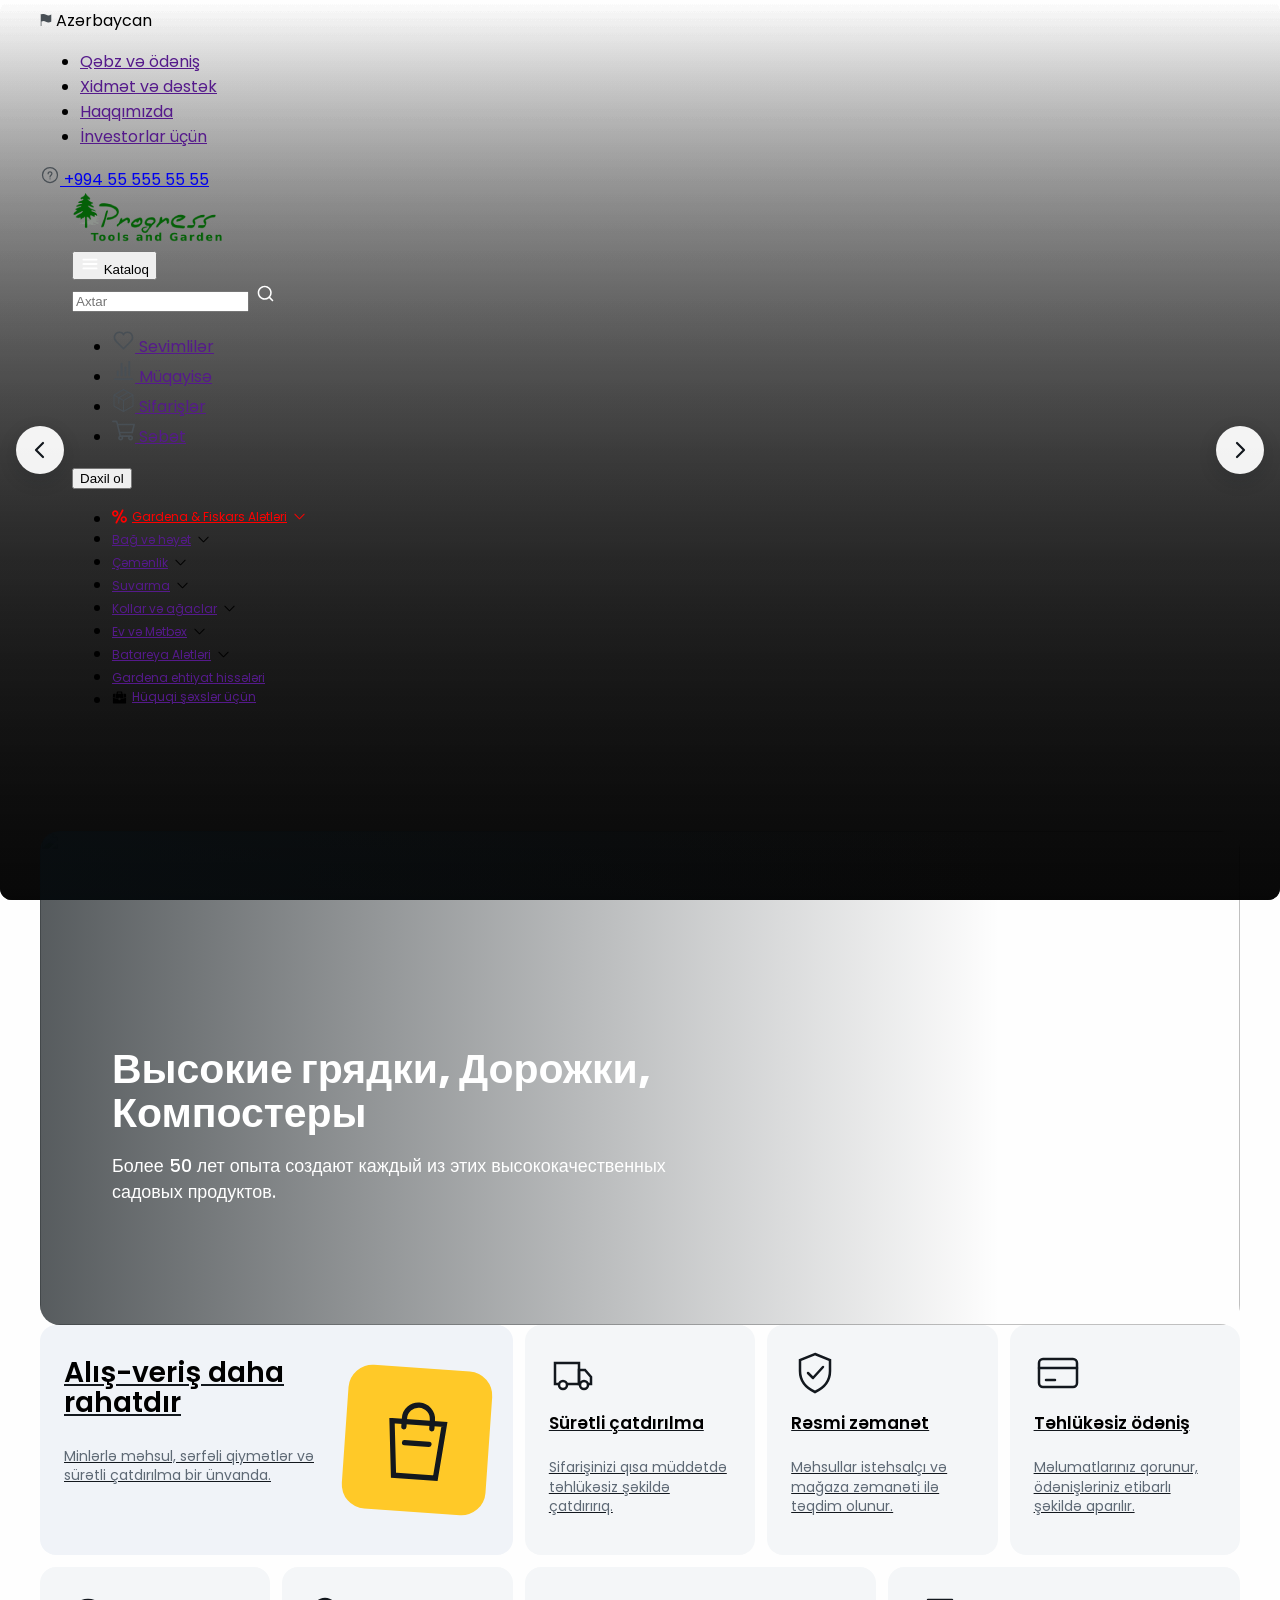
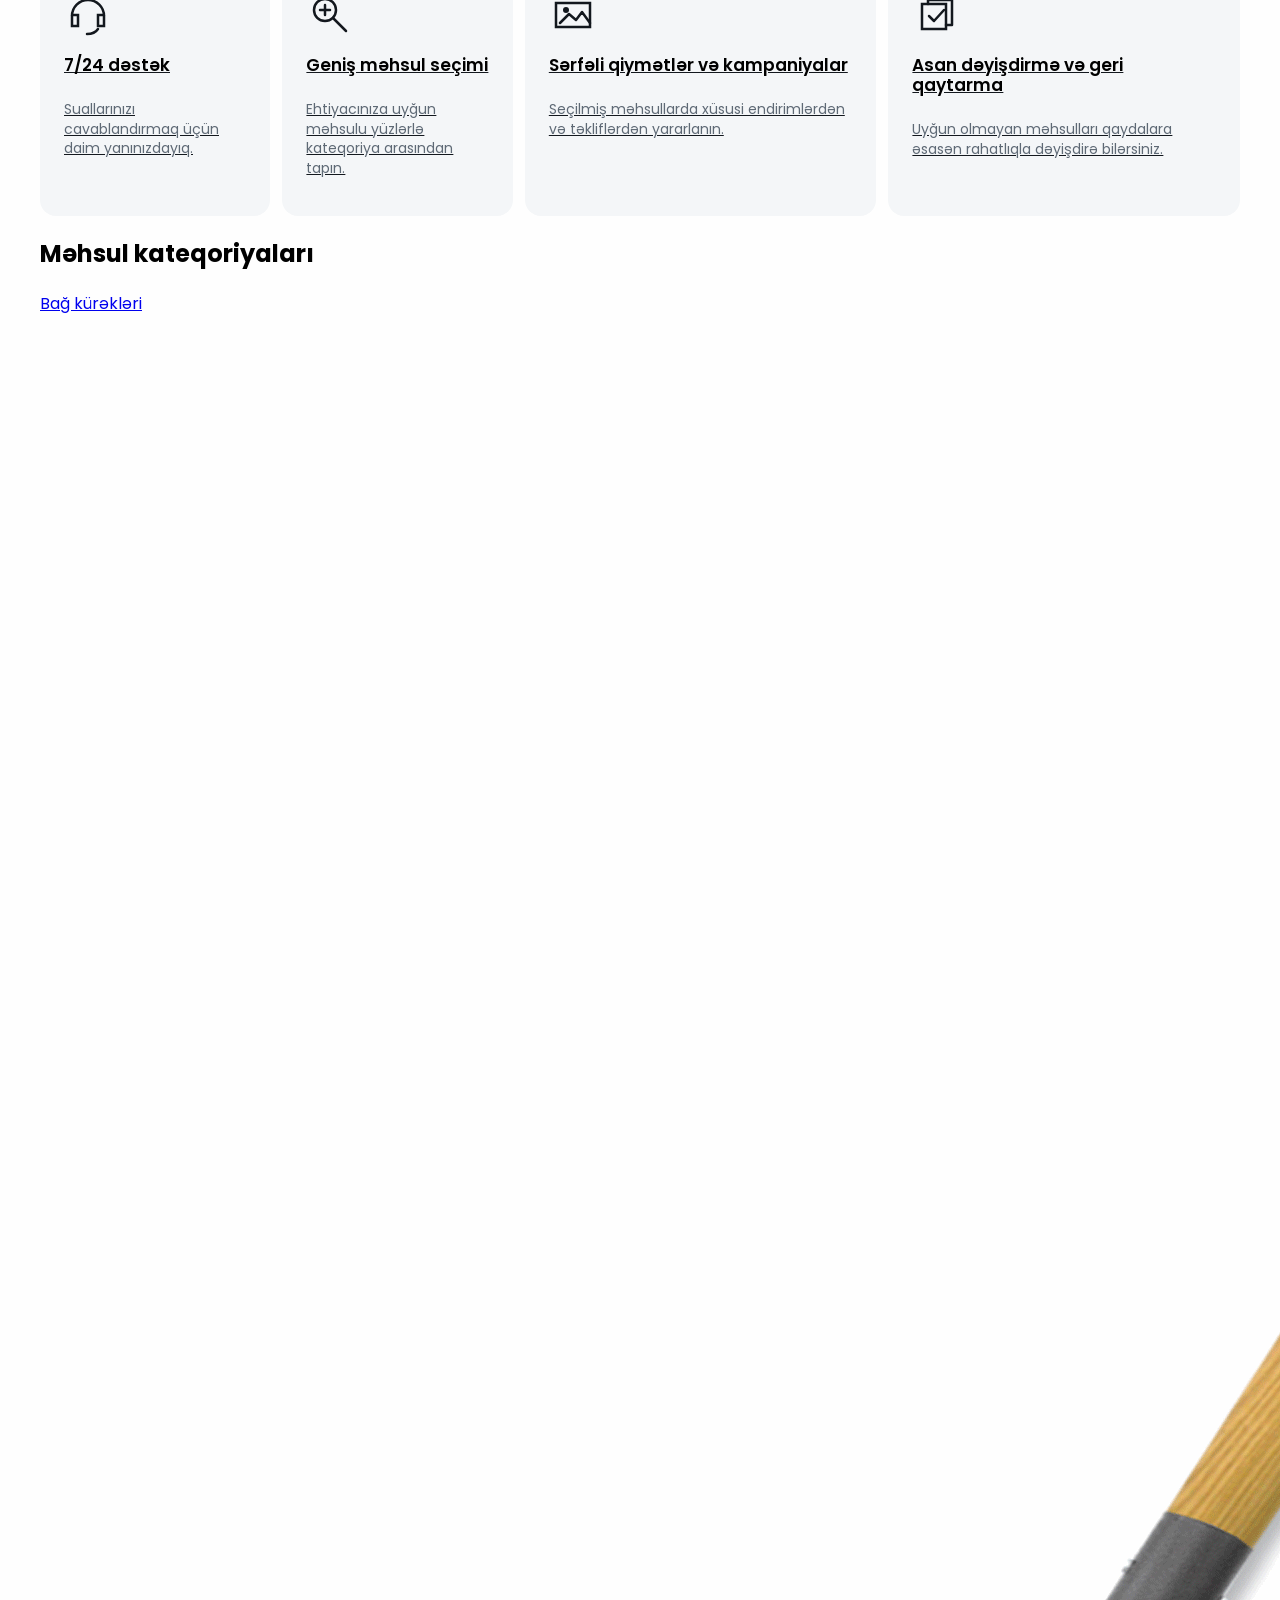
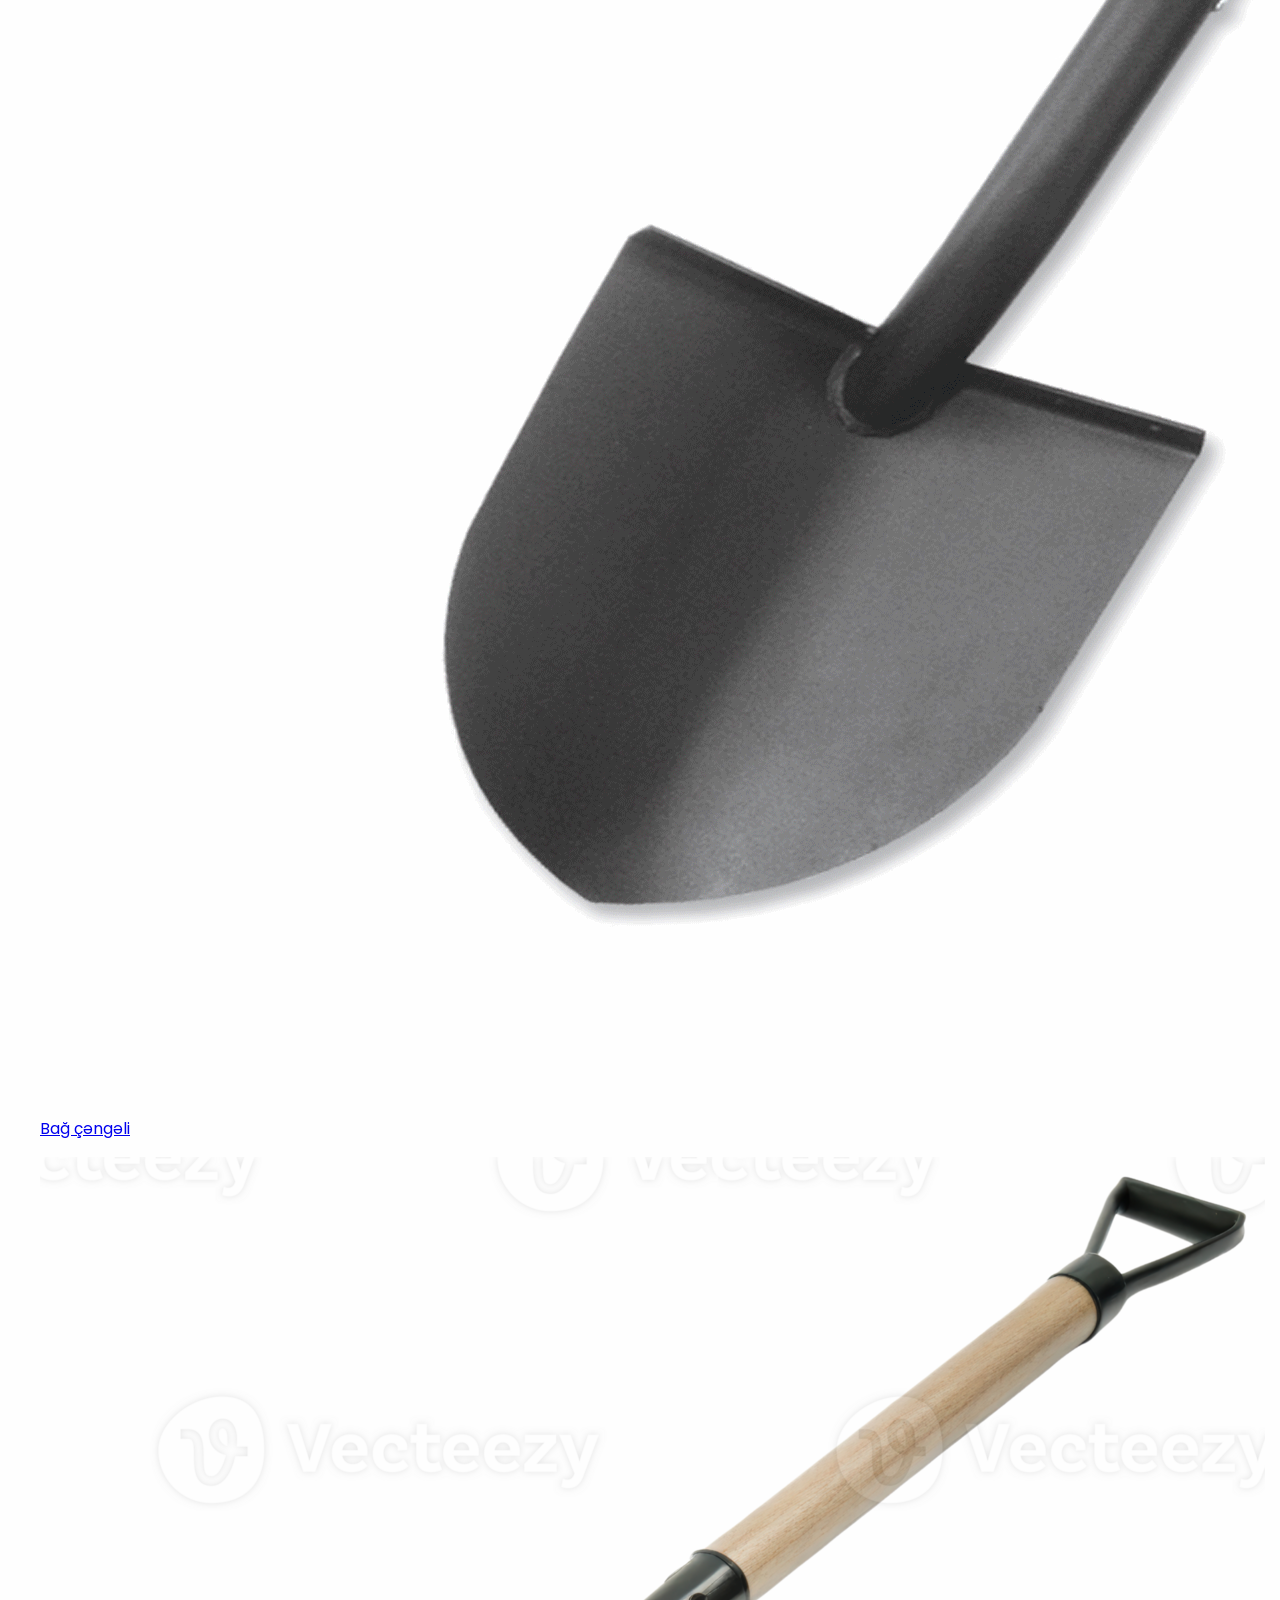
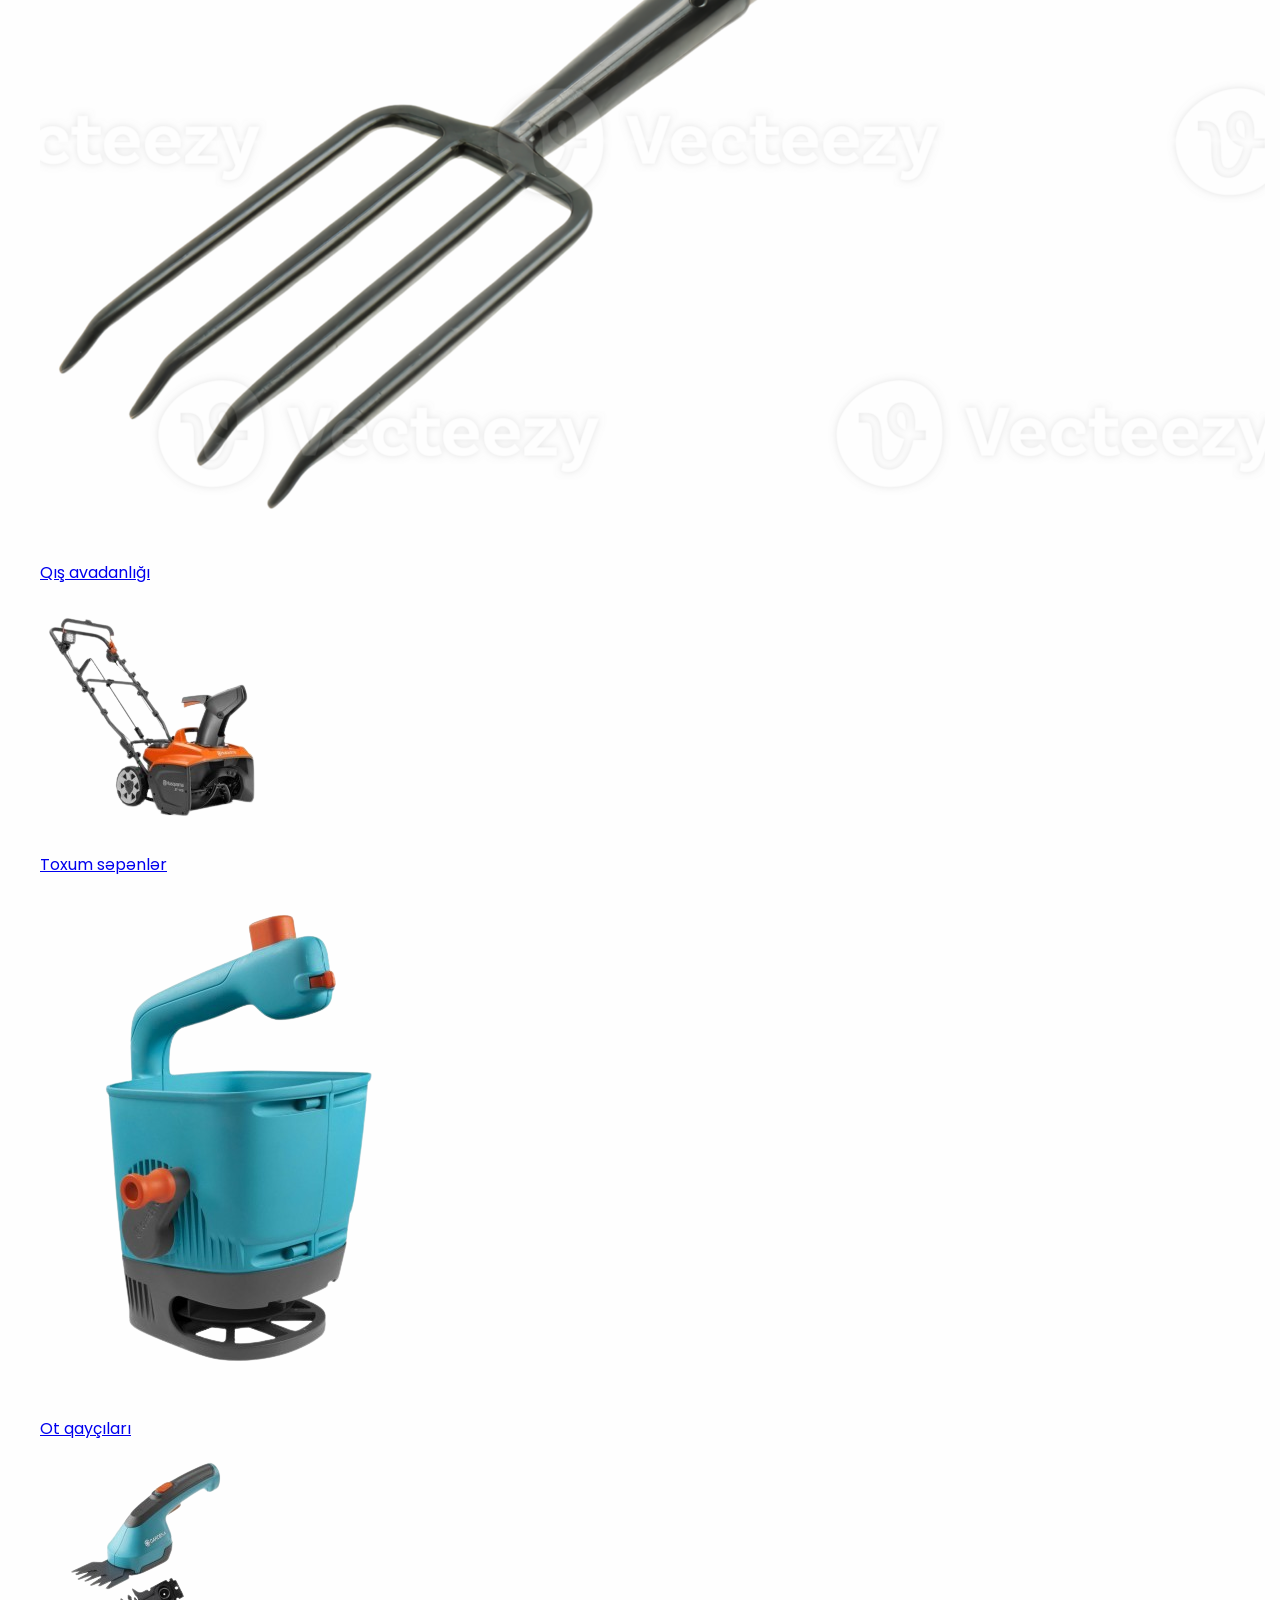
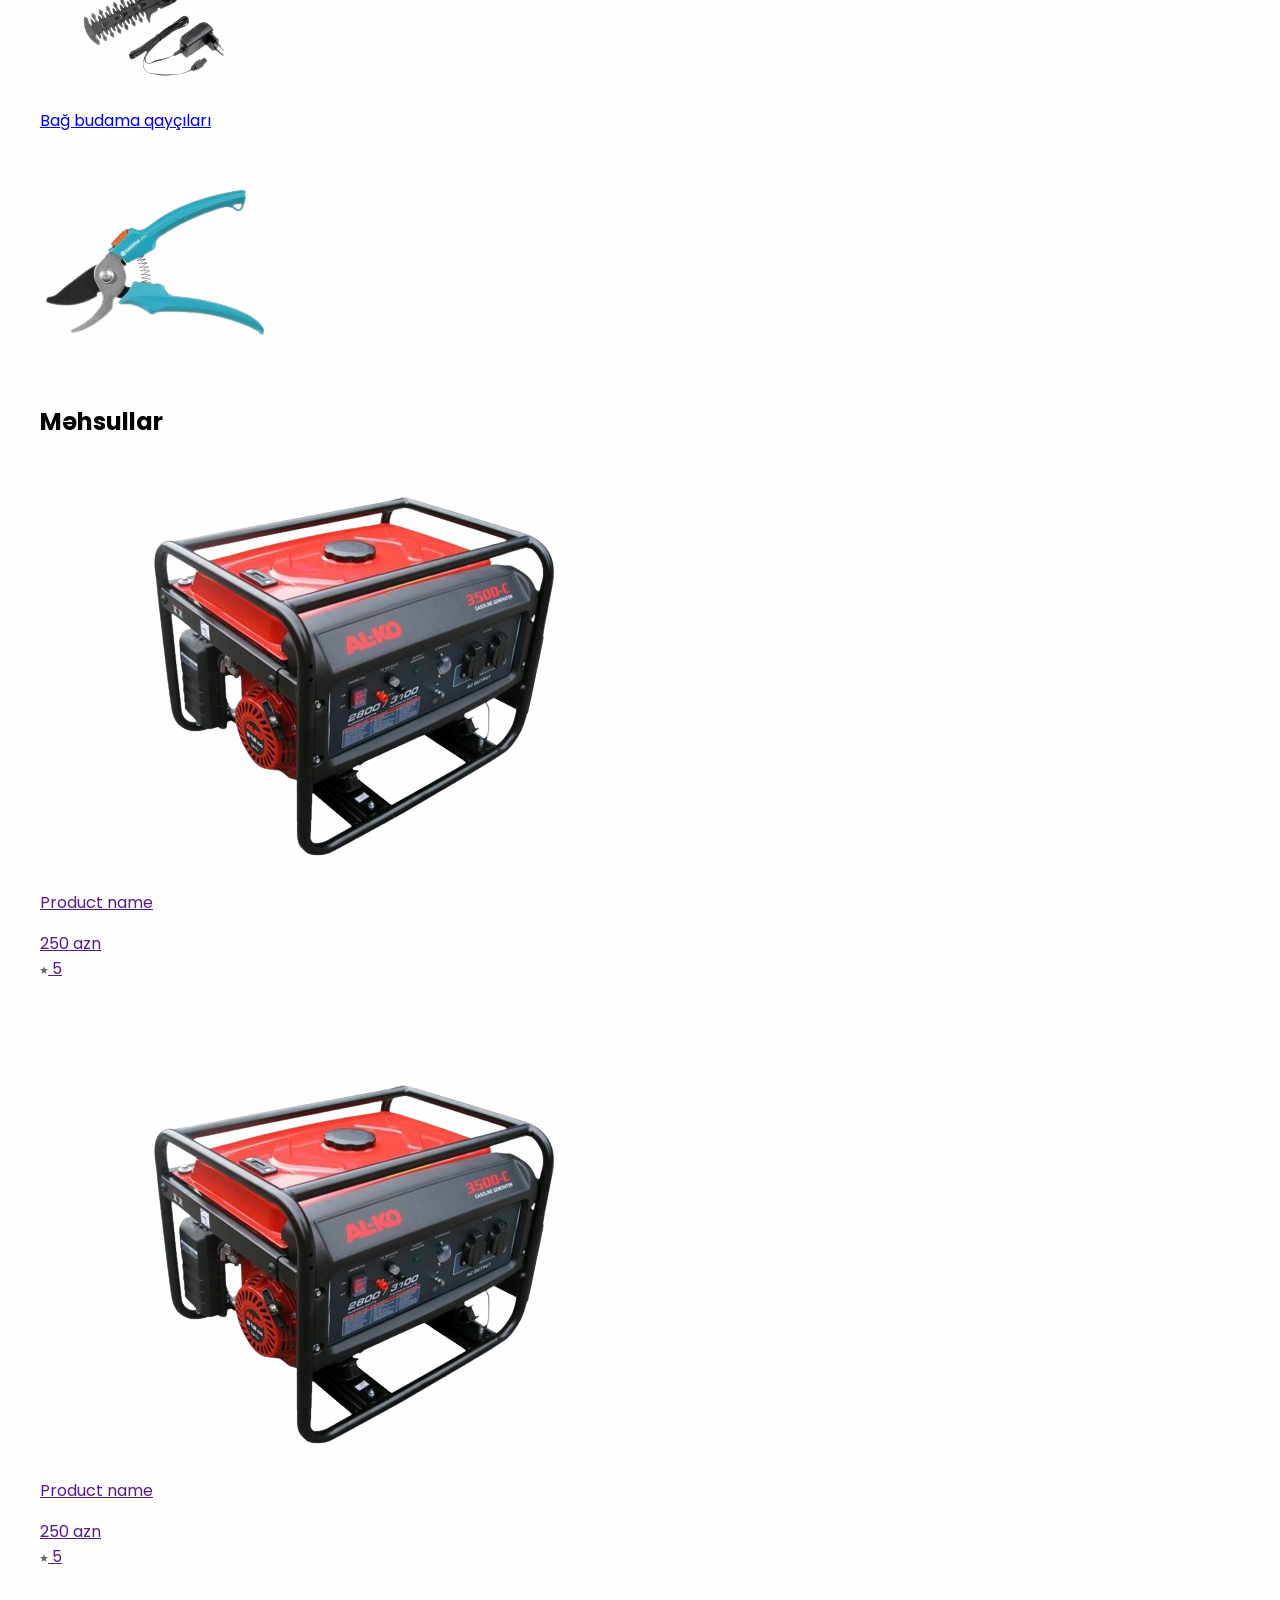
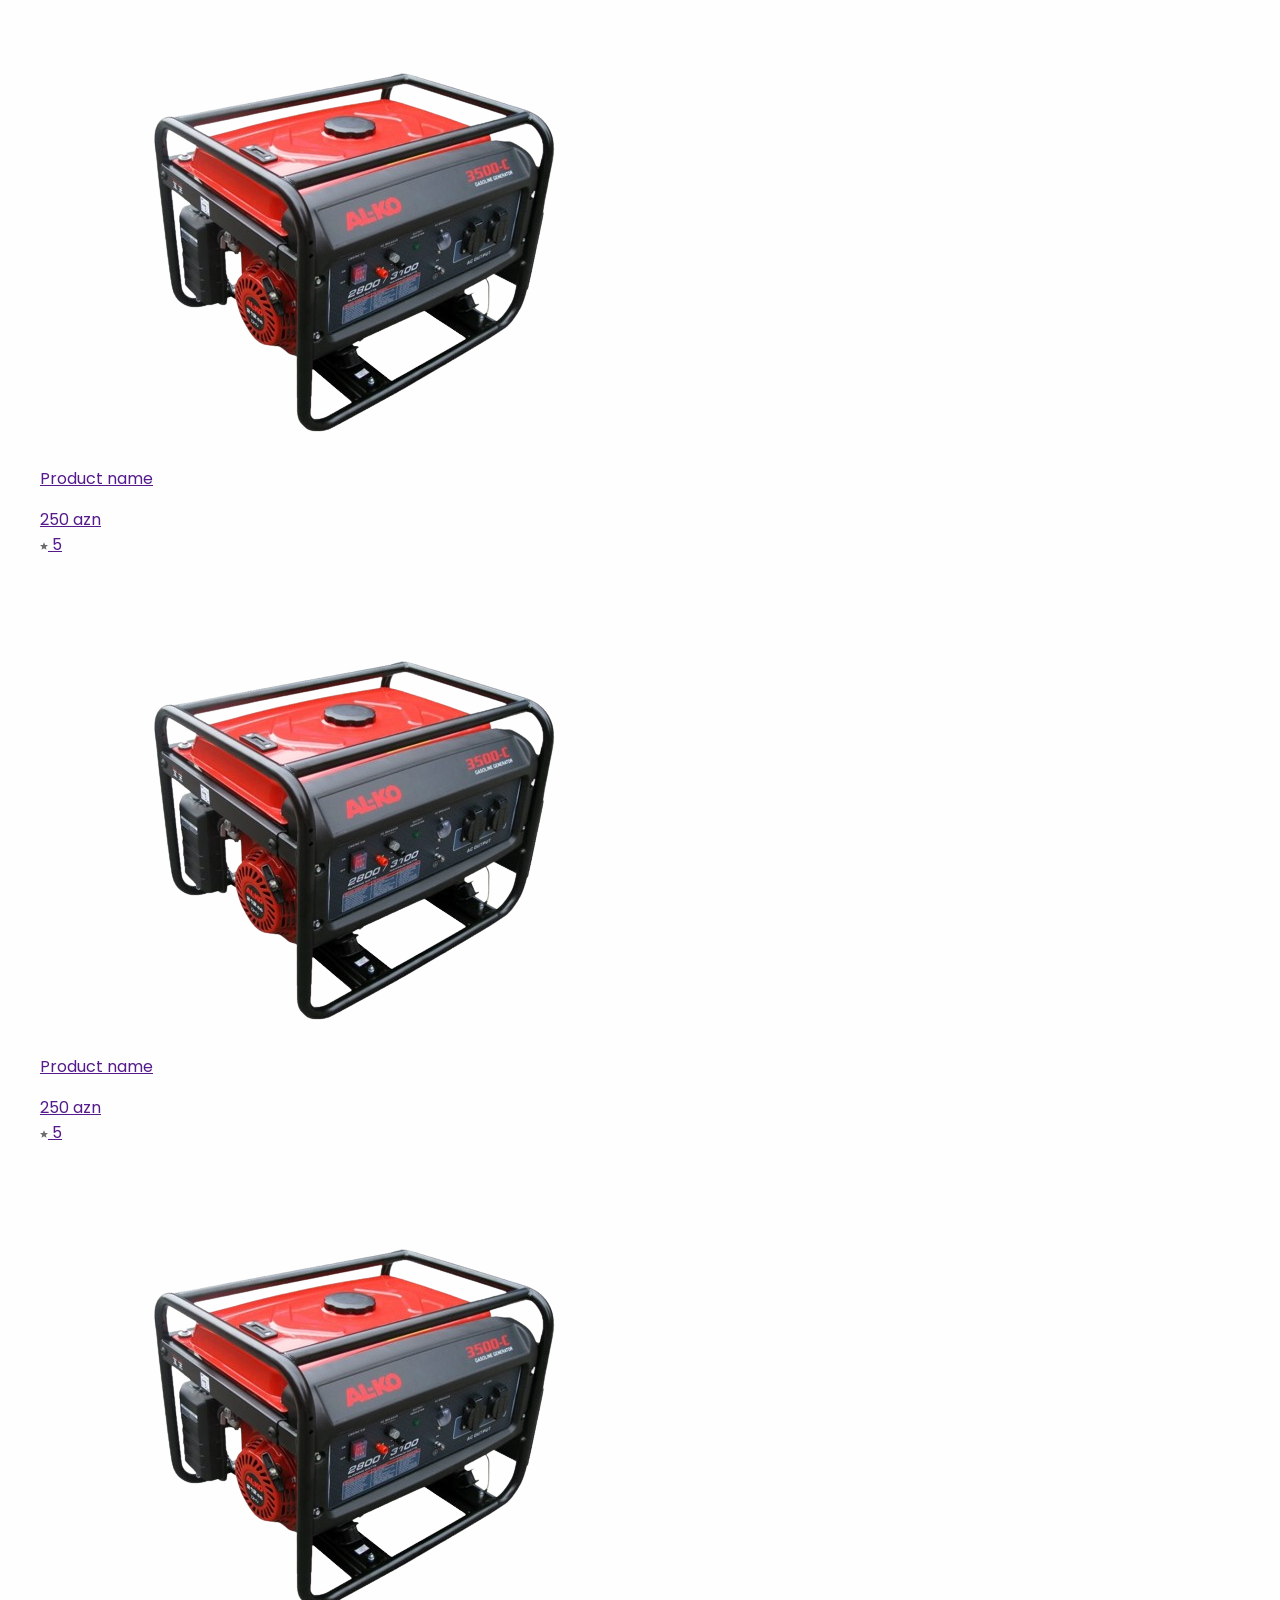
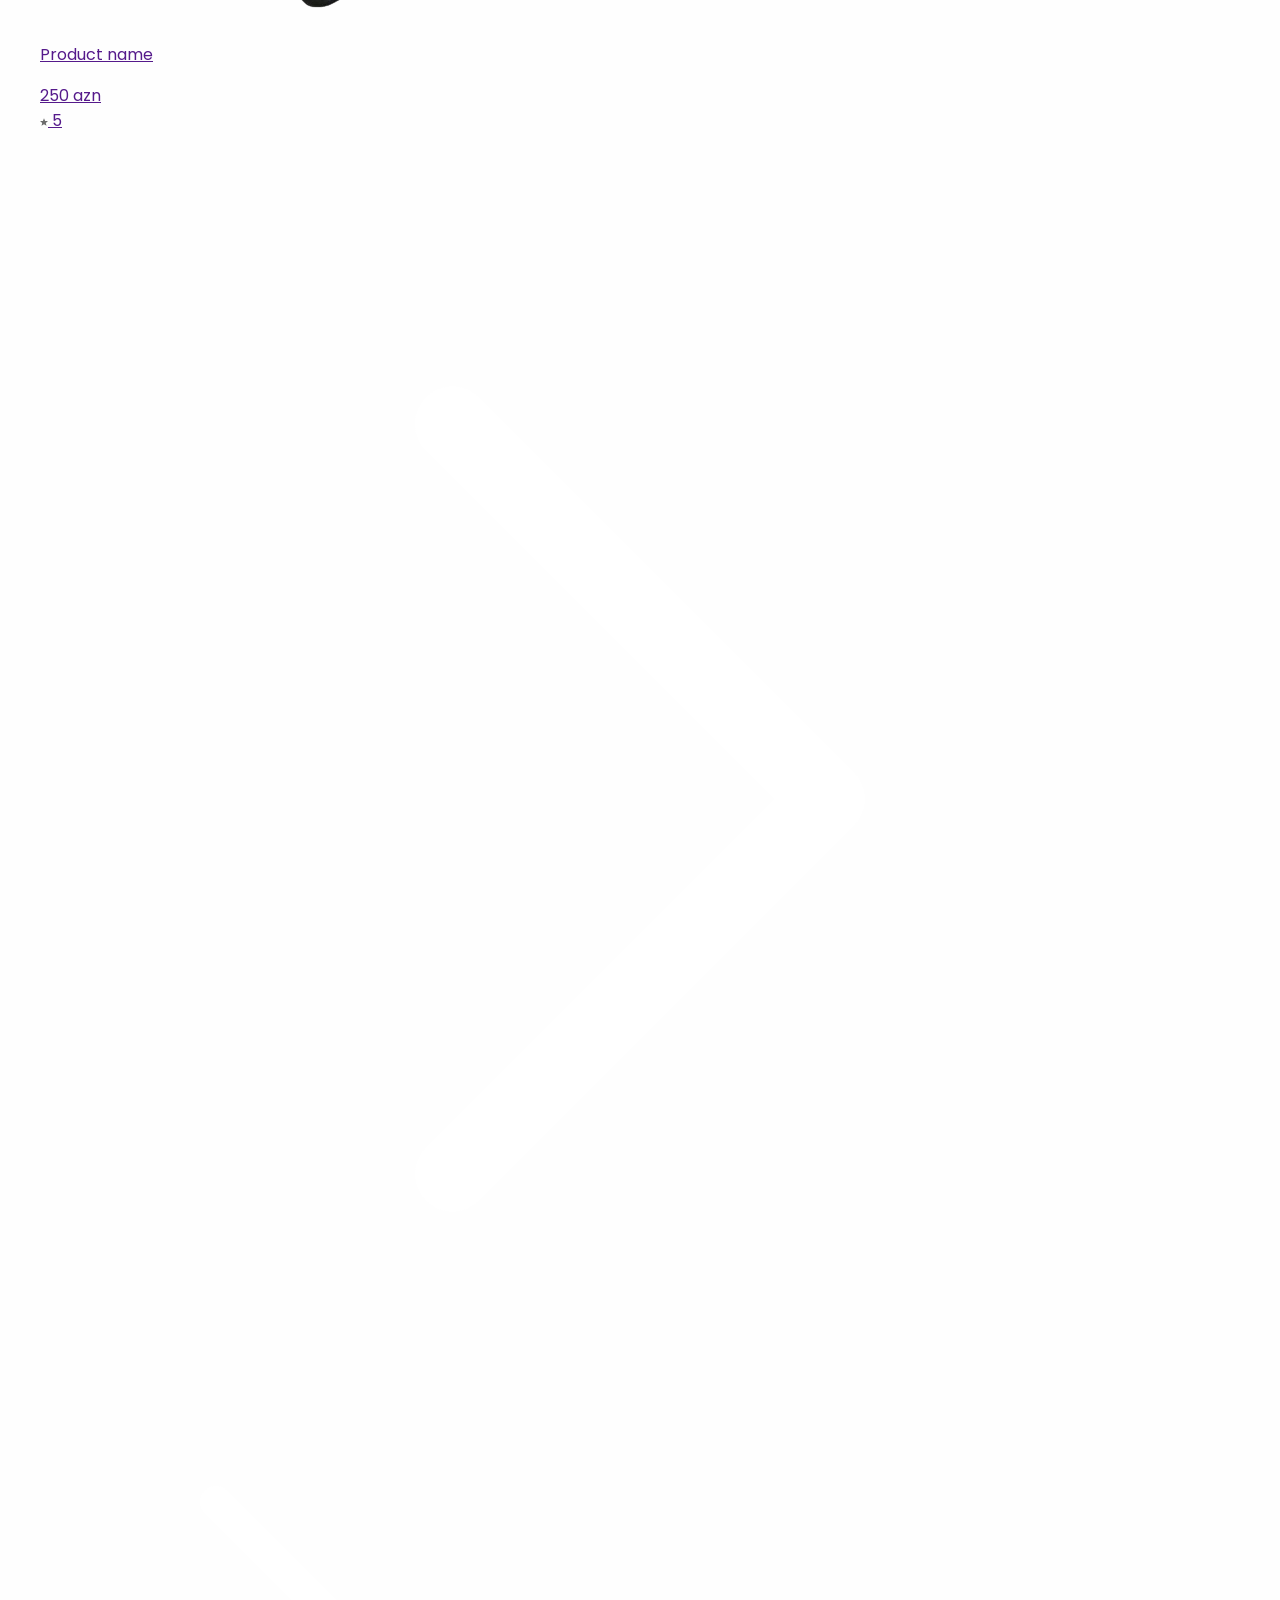
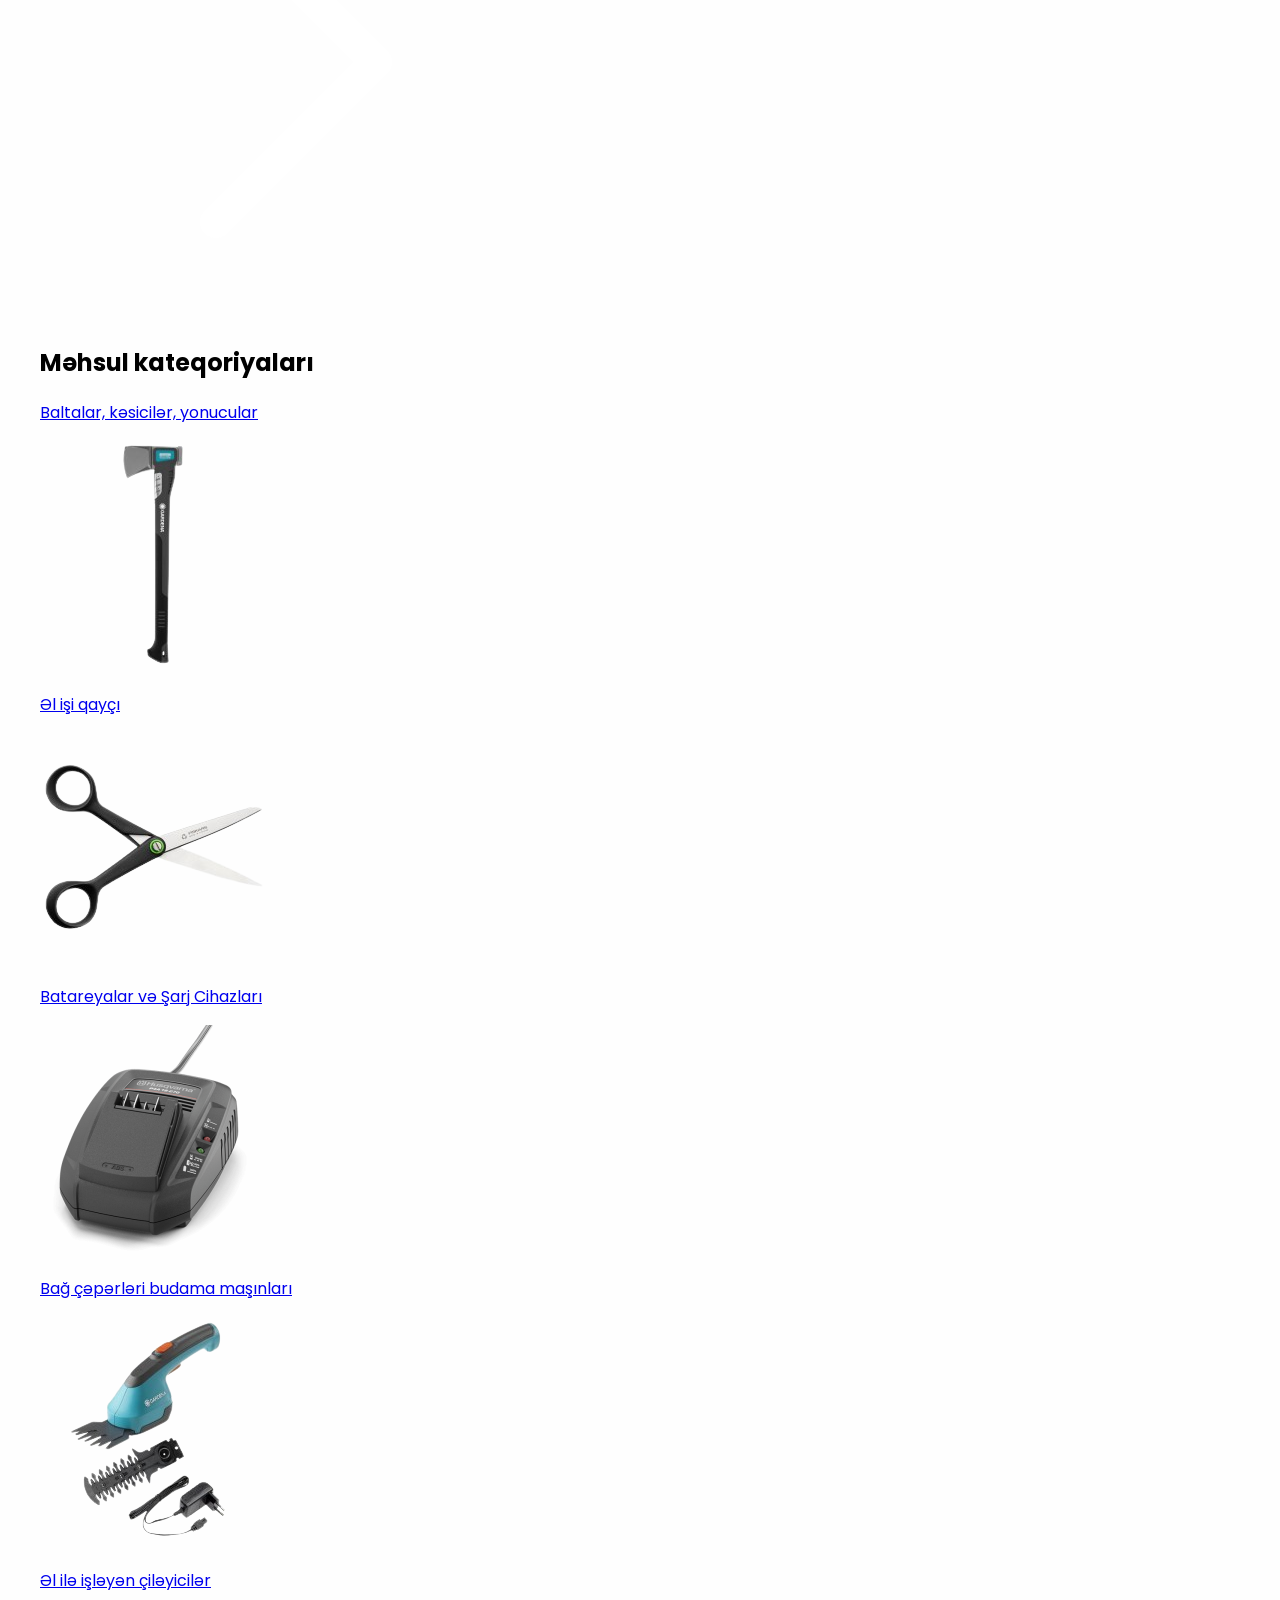
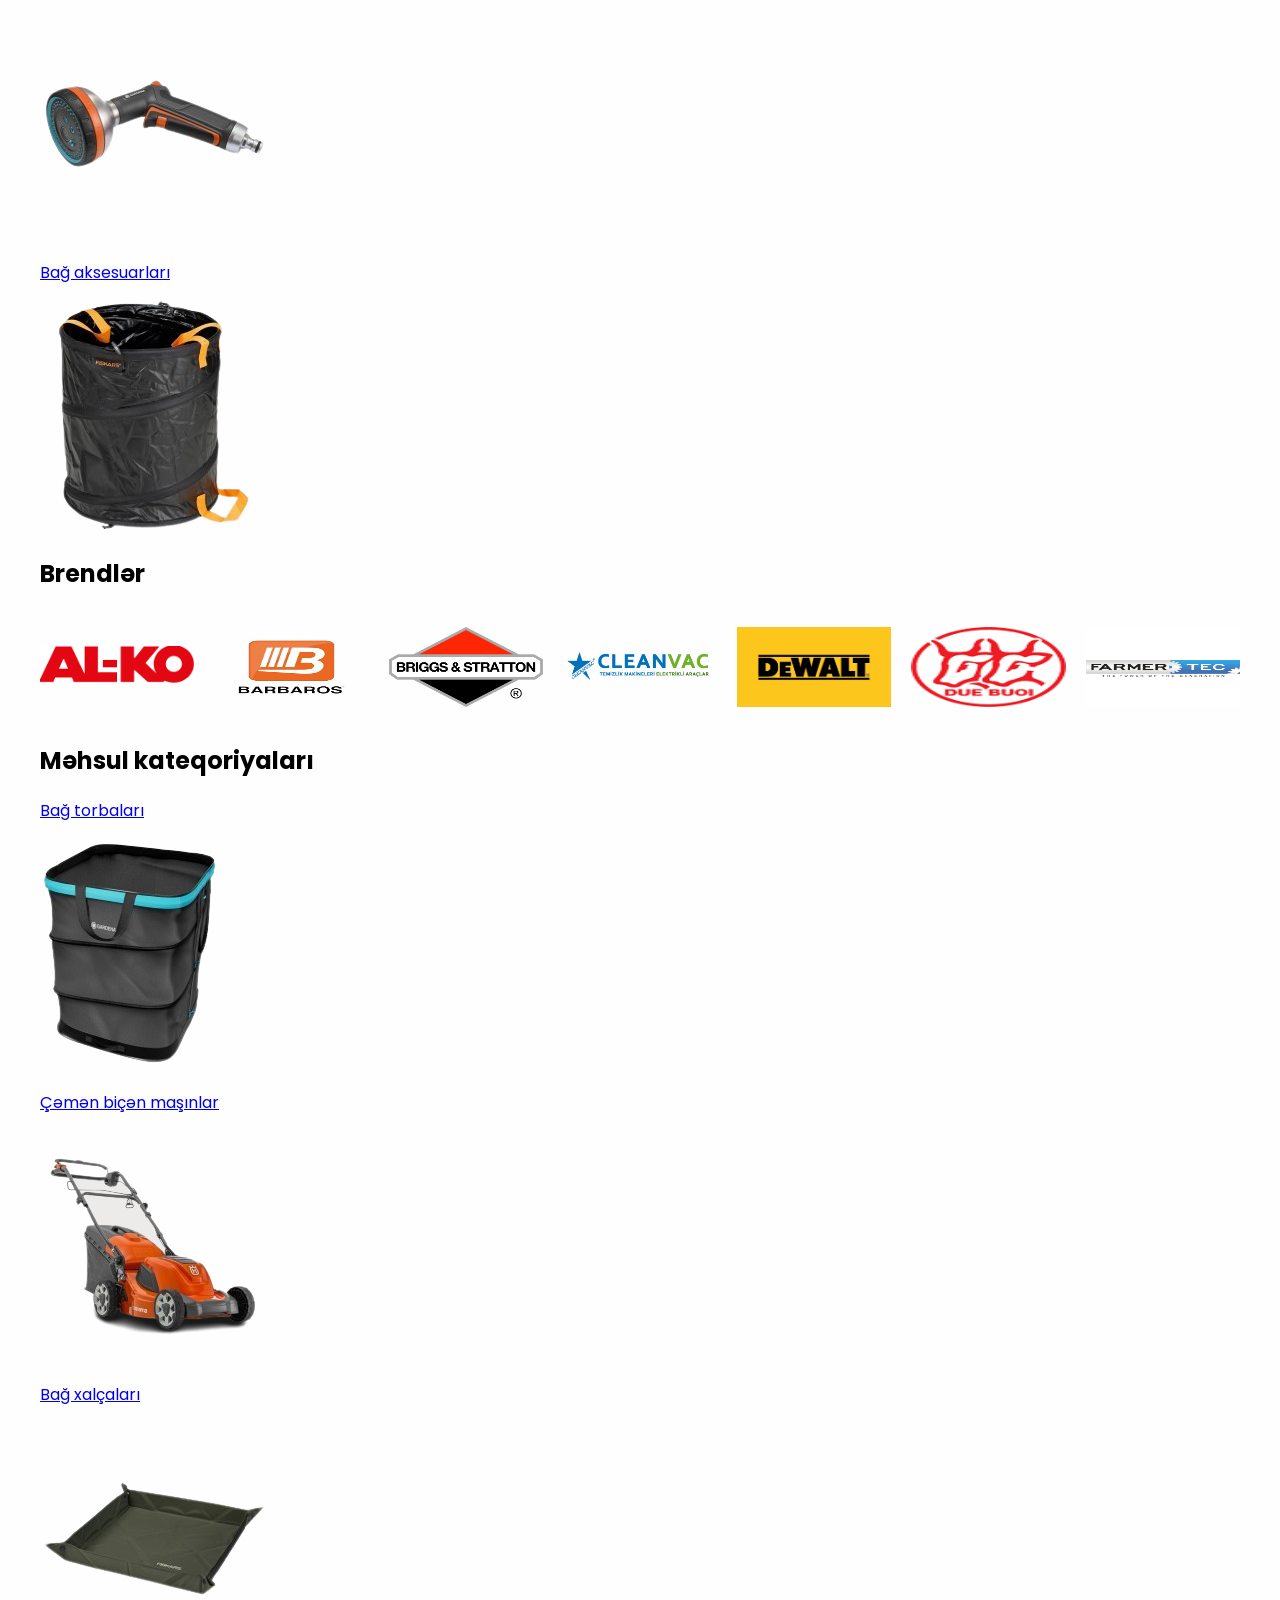
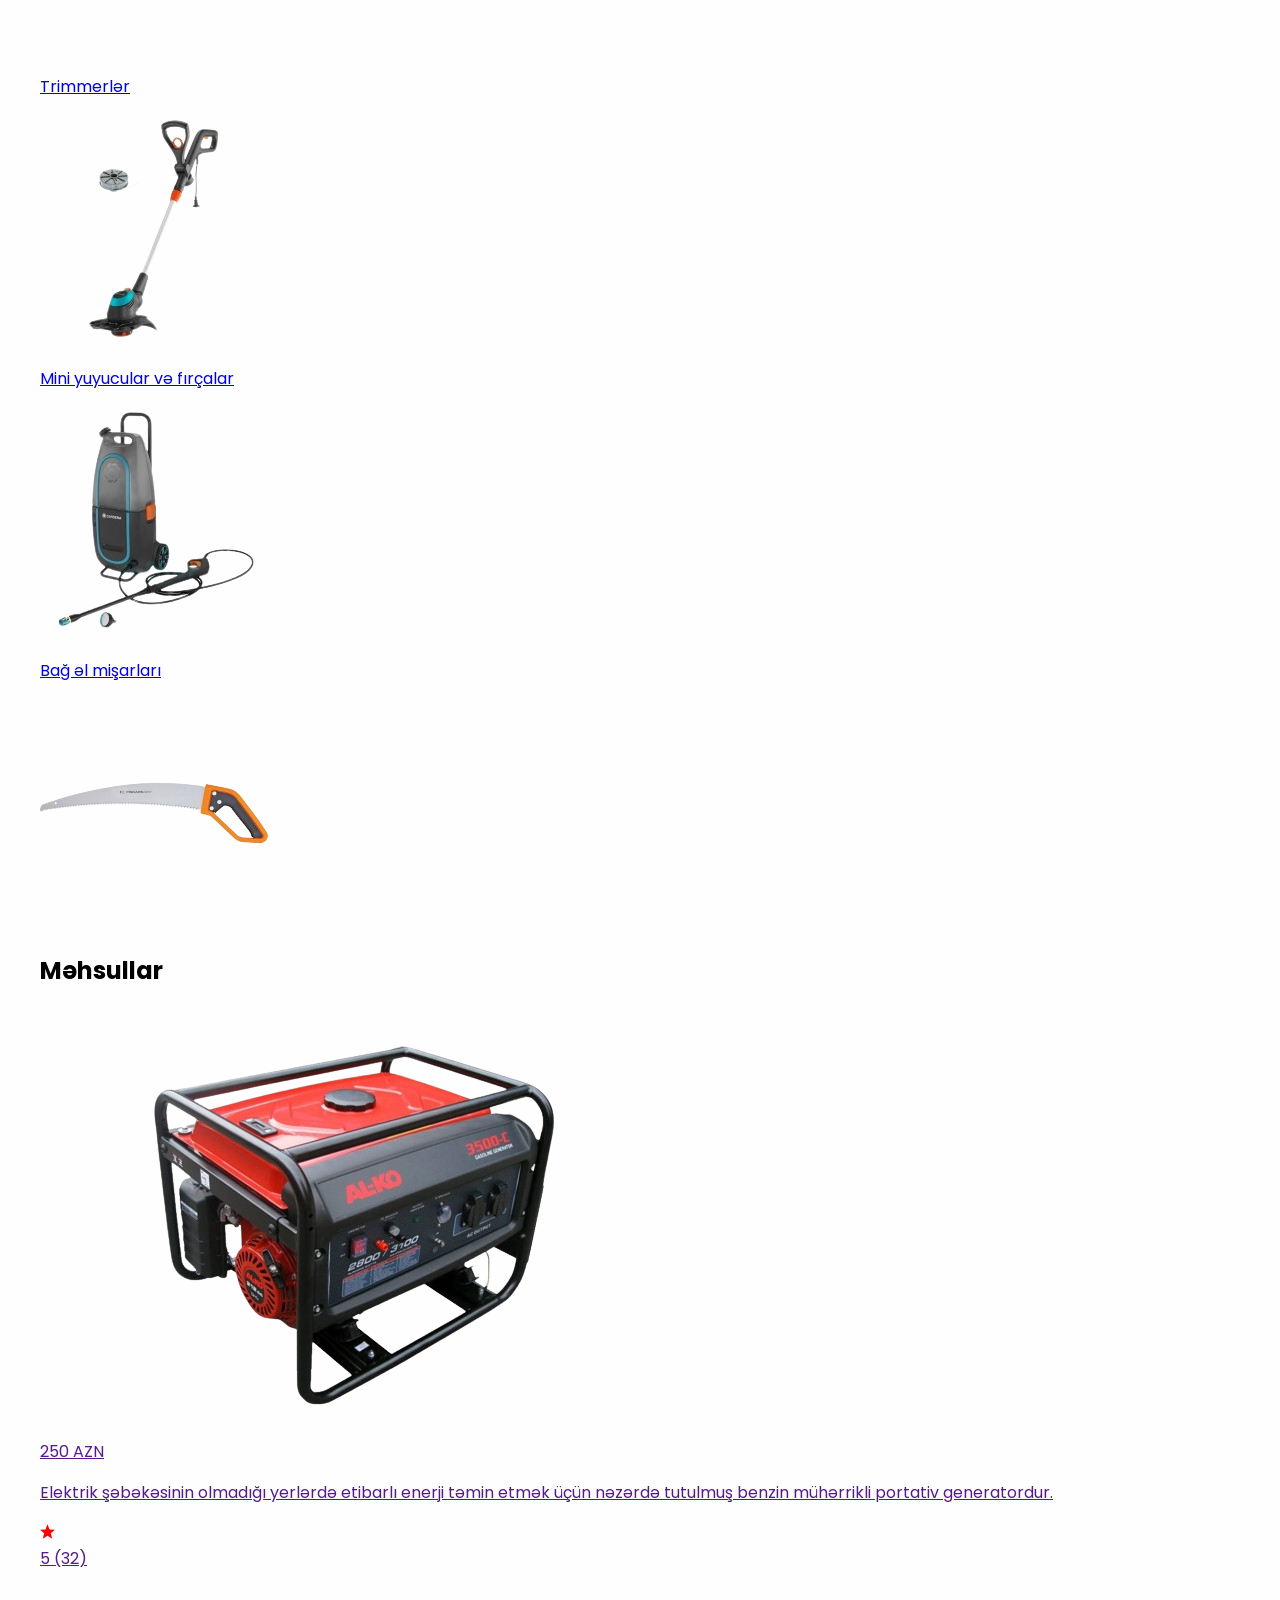
==== commit fc7f91b2: "v2.9" ====
--- a/index.html
+++ b/index.html
@@ -1177,7 +1177,7 @@
               <div class="swiper-wrapper">
                 <div class="swiper-slide">
                   <a href="" class="product_card_slide inline-block">
-                    <div class="h-[200px] border border-[#20252b2b] rounded-[18px]">
+                    <div class="h-[250px] border border-[#20252b2b] rounded-[18px]">
                       <img class="w-full h-full mx-auto object-contain" src="./assets/photos/generator.png" alt="" />
                     </div>
                     <div class="mt-2">
@@ -1215,7 +1215,7 @@
                 </div>
                 <div class="swiper-slide">
                   <a href="" class="product_card_slide inline-block">
-                    <div class="h-[200px] border border-[#20252b2b] rounded-[18px]">
+                    <div class="h-[250px] border border-[#20252b2b] rounded-[18px]">
                       <img class="w-full h-full mx-auto object-contain" src="./assets/photos/generator.png" alt="" />
                     </div>
                     <div class="mt-2">
@@ -1253,7 +1253,7 @@
                 </div>
                 <div class="swiper-slide">
                   <a href="" class="product_card_slide inline-block">
-                    <div class="h-[200px] border border-[#20252b2b] rounded-[18px]">
+                    <div class="h-[250px] border border-[#20252b2b] rounded-[18px]">
                       <img class="w-full h-full mx-auto object-contain" src="./assets/photos/generator.png" alt="" />
                     </div>
                     <div class="mt-2">
@@ -1291,7 +1291,7 @@
                 </div>
                 <div class="swiper-slide">
                   <a href="" class="product_card_slide inline-block">
-                    <div class="h-[200px] border border-[#20252b2b] rounded-[18px]">
+                    <div class="h-[250px] border border-[#20252b2b] rounded-[18px]">
                       <img class="w-full h-full mx-auto object-contain" src="./assets/photos/generator.png" alt="" />
                     </div>
                     <div class="mt-2">
@@ -1329,83 +1329,7 @@
                 </div>
                 <div class="swiper-slide">
                   <a href="" class="product_card_slide inline-block">
-                    <div class="h-[200px] border border-[#20252b2b] rounded-[18px]">
-                      <img class="w-full h-full mx-auto object-contain" src="./assets/photos/generator.png" alt="" />
-                    </div>
-                    <div class="mt-2">
-                      <p class="product_price font-medium text-[12px]">Product name</p>
-                      <div class="flex items-center gap-2 text-[#6c6c6c]">
-                        <span class="line-clamp-2 text-[11px] font-[300]">250 azn</span>
-                        <div class="flex items-center gap-[2px]">
-                          <svg xmlns="http://www.w3.org/2000/svg" version="1.1" xmlns:xlink="http://www.w3.org/1999/xlink" width="8" height="8" x="0" y="0" viewBox="0 0 512 512" style="enable-background: new 0 0 512 512" xml:space="preserve" class="">
-                            <g><path d="m512 197.816-186.039-12.231L255.898 9.569l-70.063 176.016L0 197.816l142.534 121.026-46.772 183.589L255.898 401.21l160.137 101.221-46.772-183.589z" fill="#6c6c6c" opacity="1" data-original="#000000" class=""></path></g>
-                          </svg>
-                          <span class="text-[10px]">5</span>
-                        </div>
-                      </div>
-                    </div>
-                  </a>
-                  <div class="absolute right-4 top-4 h-full pb-32 flex flex-col items-center justify-between product_card_buttons_wrapper">
-                    <div class="flex flex-col gap-5 pl-4">
-                      <button class="cursor-pointer">
-                        <svg xmlns="http://www.w3.org/2000/svg" version="1.1" xmlns:xlink="http://www.w3.org/1999/xlink" width="20" height="20" x="0" y="0" viewBox="0 0 471.701 471.701" style="enable-background: new 0 0 512 512" xml:space="preserve" class="">
-                          <g><path d="M433.601 67.001c-24.7-24.7-57.4-38.2-92.3-38.2s-67.7 13.6-92.4 38.3l-12.9 12.9-13.1-13.1c-24.7-24.7-57.6-38.4-92.5-38.4-34.8 0-67.6 13.6-92.2 38.2-24.7 24.7-38.3 57.5-38.2 92.4 0 34.9 13.7 67.6 38.4 92.3l187.8 187.8c2.6 2.6 6.1 4 9.5 4s6.9-1.3 9.5-3.9l188.2-187.5c24.7-24.7 38.3-57.5 38.3-92.4.1-34.9-13.4-67.7-38.1-92.4m-19.2 165.7-178.7 178-178.3-178.3c-19.6-19.6-30.4-45.6-30.4-73.3s10.7-53.7 30.3-73.2c19.5-19.5 45.5-30.3 73.1-30.3 27.7 0 53.8 10.8 73.4 30.4l22.6 22.6c5.3 5.3 13.8 5.3 19.1 0l22.4-22.4c19.6-19.6 45.7-30.4 73.3-30.4s53.6 10.8 73.2 30.3c19.6 19.6 30.3 45.6 30.3 73.3.1 27.7-10.7 53.7-30.3 73.3" fill="#484f55" opacity="1" data-original="#000000"></path></g>
-                        </svg>
-                      </button>
-                      <button class="cursor-pointer">
-                        <svg xmlns="http://www.w3.org/2000/svg" version="1.1" xmlns:xlink="http://www.w3.org/1999/xlink" width="23" height="23" x="0" y="0" viewBox="0 0 24 24" style="enable-background: new 0 0 512 512" xml:space="preserve" class="">
-                          <g><path d="M22 21c0 .55-.45 1-1 1H3c-.55 0-1-.45-1-1s.45-1 1-1h18c.55 0 1 .45 1 1m-4-3c.55 0 1-.45 1-1V3c0-.55-.45-1-1-1s-1 .45-1 1v14c0 .55.45 1 1 1M6 18c.55 0 1-.45 1-1v-4c0-.55-.45-1-1-1s-1 .45-1 1v4c0 .55.45 1 1 1m8 0c.55 0 1-.45 1-1V9c0-.55-.45-1-1-1s-1 .45-1 1v8c0 .55.45 1 1 1m-4 0c.55 0 1-.45 1-1V5c0-.55-.45-1-1-1s-1 .45-1 1v12c0 .55.45 1 1 1" fill="#484f55" opacity="1" data-original="#000000" class=""></path></g>
-                        </svg>
-                      </button>
-                    </div>
-                    <button class="inline-flex items-center transition-colors duration-300 ease-in-out hover:bg-[#D90000] add_basket w-[44px] h-[44px] cursor-pointer justify-center bg-[red] py-[10px] px-[12px] rounded-[12px]">
-                      <svg xmlns="http://www.w3.org/2000/svg" version="1.1" xmlns:xlink="http://www.w3.org/1999/xlink" width="23" height="23" x="0" y="0" viewBox="0 0 509.3 509.3" style="enable-background: new 0 0 512 512" xml:space="preserve" class="">
-                        <g><path d="M248.005 418.001c0 30.944-25.085 56.029-56.029 56.029s-56.029-25.085-56.029-56.029c0-20.645 11.166-38.683 27.789-48.402q-.453-1.201-71.848-292.845a7.64 7.64 0 0 0-6.725-5.796l-67.336-.032C7.982 70.925 0 62.944 0 53.098c0-9.518 7.458-17.293 16.849-17.801l67.616-.026c19.501 0 36.534 13.025 41.717 31.71l8.816 36.014 356.474.003c9.846 0 17.827 7.982 17.827 17.827q0 1.063-.705 5.575l-44.447 178.267c-2.119 8.499-10.011 14.039-18.454 13.48l-258.135.065 9.263 37.915a7.64 7.64 0 0 0 6.725 5.796l207.451.048c30.944 0 56.029 25.085 56.029 56.029 0 29.001-22.033 52.855-50.273 55.737a57 57 0 0 1-5.756.292c-30.944 0-56.029-25.085-56.029-56.029a55.9 55.9 0 0 1 3.825-20.389H244.179a55.9 55.9 0 0 1 3.826 20.39m162.994-20.375c-11.252 0-20.374 9.122-20.374 20.374s9.122 20.374 20.374 20.374 20.374-9.122 20.374-20.374-9.122-20.374-20.374-20.374m-219.024 0c-11.252 0-20.374 9.122-20.374 20.374s9.122 20.374 20.374 20.374 20.374-9.122 20.374-20.374c.001-11.252-9.121-20.374-20.374-20.374M468.79 138.649H143.709l35.146 143.919 254.057-.01z" fill="#fff" opacity="1" data-original="#000000" class=""></path></g>
-                      </svg>
-                    </button>
-                  </div>
-                </div>
-                <div class="swiper-slide">
-                  <a href="" class="product_card_slide inline-block">
-                    <div class="h-[200px] border border-[#20252b2b] rounded-[18px]">
-                      <img class="w-full h-full mx-auto object-contain" src="./assets/photos/generator.png" alt="" />
-                    </div>
-                    <div class="mt-2">
-                      <p class="product_price font-medium text-[12px]">Product name</p>
-                      <div class="flex items-center gap-2 text-[#6c6c6c]">
-                        <span class="line-clamp-2 text-[11px] font-[300]">250 azn</span>
-                        <div class="flex items-center gap-[2px]">
-                          <svg xmlns="http://www.w3.org/2000/svg" version="1.1" xmlns:xlink="http://www.w3.org/1999/xlink" width="8" height="8" x="0" y="0" viewBox="0 0 512 512" style="enable-background: new 0 0 512 512" xml:space="preserve" class="">
-                            <g><path d="m512 197.816-186.039-12.231L255.898 9.569l-70.063 176.016L0 197.816l142.534 121.026-46.772 183.589L255.898 401.21l160.137 101.221-46.772-183.589z" fill="#6c6c6c" opacity="1" data-original="#000000" class=""></path></g>
-                          </svg>
-                          <span class="text-[10px]">5</span>
-                        </div>
-                      </div>
-                    </div>
-                  </a>
-                  <div class="absolute right-4 top-4 h-full pb-32 flex flex-col items-center justify-between product_card_buttons_wrapper">
-                    <div class="flex flex-col gap-5 pl-4">
-                      <button class="cursor-pointer">
-                        <svg xmlns="http://www.w3.org/2000/svg" version="1.1" xmlns:xlink="http://www.w3.org/1999/xlink" width="20" height="20" x="0" y="0" viewBox="0 0 471.701 471.701" style="enable-background: new 0 0 512 512" xml:space="preserve" class="">
-                          <g><path d="M433.601 67.001c-24.7-24.7-57.4-38.2-92.3-38.2s-67.7 13.6-92.4 38.3l-12.9 12.9-13.1-13.1c-24.7-24.7-57.6-38.4-92.5-38.4-34.8 0-67.6 13.6-92.2 38.2-24.7 24.7-38.3 57.5-38.2 92.4 0 34.9 13.7 67.6 38.4 92.3l187.8 187.8c2.6 2.6 6.1 4 9.5 4s6.9-1.3 9.5-3.9l188.2-187.5c24.7-24.7 38.3-57.5 38.3-92.4.1-34.9-13.4-67.7-38.1-92.4m-19.2 165.7-178.7 178-178.3-178.3c-19.6-19.6-30.4-45.6-30.4-73.3s10.7-53.7 30.3-73.2c19.5-19.5 45.5-30.3 73.1-30.3 27.7 0 53.8 10.8 73.4 30.4l22.6 22.6c5.3 5.3 13.8 5.3 19.1 0l22.4-22.4c19.6-19.6 45.7-30.4 73.3-30.4s53.6 10.8 73.2 30.3c19.6 19.6 30.3 45.6 30.3 73.3.1 27.7-10.7 53.7-30.3 73.3" fill="#484f55" opacity="1" data-original="#000000"></path></g>
-                        </svg>
-                      </button>
-                      <button class="cursor-pointer">
-                        <svg xmlns="http://www.w3.org/2000/svg" version="1.1" xmlns:xlink="http://www.w3.org/1999/xlink" width="23" height="23" x="0" y="0" viewBox="0 0 24 24" style="enable-background: new 0 0 512 512" xml:space="preserve" class="">
-                          <g><path d="M22 21c0 .55-.45 1-1 1H3c-.55 0-1-.45-1-1s.45-1 1-1h18c.55 0 1 .45 1 1m-4-3c.55 0 1-.45 1-1V3c0-.55-.45-1-1-1s-1 .45-1 1v14c0 .55.45 1 1 1M6 18c.55 0 1-.45 1-1v-4c0-.55-.45-1-1-1s-1 .45-1 1v4c0 .55.45 1 1 1m8 0c.55 0 1-.45 1-1V9c0-.55-.45-1-1-1s-1 .45-1 1v8c0 .55.45 1 1 1m-4 0c.55 0 1-.45 1-1V5c0-.55-.45-1-1-1s-1 .45-1 1v12c0 .55.45 1 1 1" fill="#484f55" opacity="1" data-original="#000000" class=""></path></g>
-                        </svg>
-                      </button>
-                    </div>
-                    <button class="inline-flex items-center transition-colors duration-300 ease-in-out hover:bg-[#D90000] add_basket w-[44px] h-[44px] cursor-pointer justify-center bg-[red] py-[10px] px-[12px] rounded-[12px]">
-                      <svg xmlns="http://www.w3.org/2000/svg" version="1.1" xmlns:xlink="http://www.w3.org/1999/xlink" width="23" height="23" x="0" y="0" viewBox="0 0 509.3 509.3" style="enable-background: new 0 0 512 512" xml:space="preserve" class="">
-                        <g><path d="M248.005 418.001c0 30.944-25.085 56.029-56.029 56.029s-56.029-25.085-56.029-56.029c0-20.645 11.166-38.683 27.789-48.402q-.453-1.201-71.848-292.845a7.64 7.64 0 0 0-6.725-5.796l-67.336-.032C7.982 70.925 0 62.944 0 53.098c0-9.518 7.458-17.293 16.849-17.801l67.616-.026c19.501 0 36.534 13.025 41.717 31.71l8.816 36.014 356.474.003c9.846 0 17.827 7.982 17.827 17.827q0 1.063-.705 5.575l-44.447 178.267c-2.119 8.499-10.011 14.039-18.454 13.48l-258.135.065 9.263 37.915a7.64 7.64 0 0 0 6.725 5.796l207.451.048c30.944 0 56.029 25.085 56.029 56.029 0 29.001-22.033 52.855-50.273 55.737a57 57 0 0 1-5.756.292c-30.944 0-56.029-25.085-56.029-56.029a55.9 55.9 0 0 1 3.825-20.389H244.179a55.9 55.9 0 0 1 3.826 20.39m162.994-20.375c-11.252 0-20.374 9.122-20.374 20.374s9.122 20.374 20.374 20.374 20.374-9.122 20.374-20.374-9.122-20.374-20.374-20.374m-219.024 0c-11.252 0-20.374 9.122-20.374 20.374s9.122 20.374 20.374 20.374 20.374-9.122 20.374-20.374c.001-11.252-9.121-20.374-20.374-20.374M468.79 138.649H143.709l35.146 143.919 254.057-.01z" fill="#fff" opacity="1" data-original="#000000" class=""></path></g>
-                      </svg>
-                    </button>
-                  </div>
-                </div>
-                <div class="swiper-slide">
-                  <a href="" class="product_card_slide inline-block">
-                    <div class="h-[200px] border border-[#20252b2b] rounded-[18px]">
+                    <div class="h-[250px] border border-[#20252b2b] rounded-[18px]">
                       <img class="w-full h-full mx-auto object-contain" src="./assets/photos/generator.png" alt="" />
                     </div>
                     <div class="mt-2">
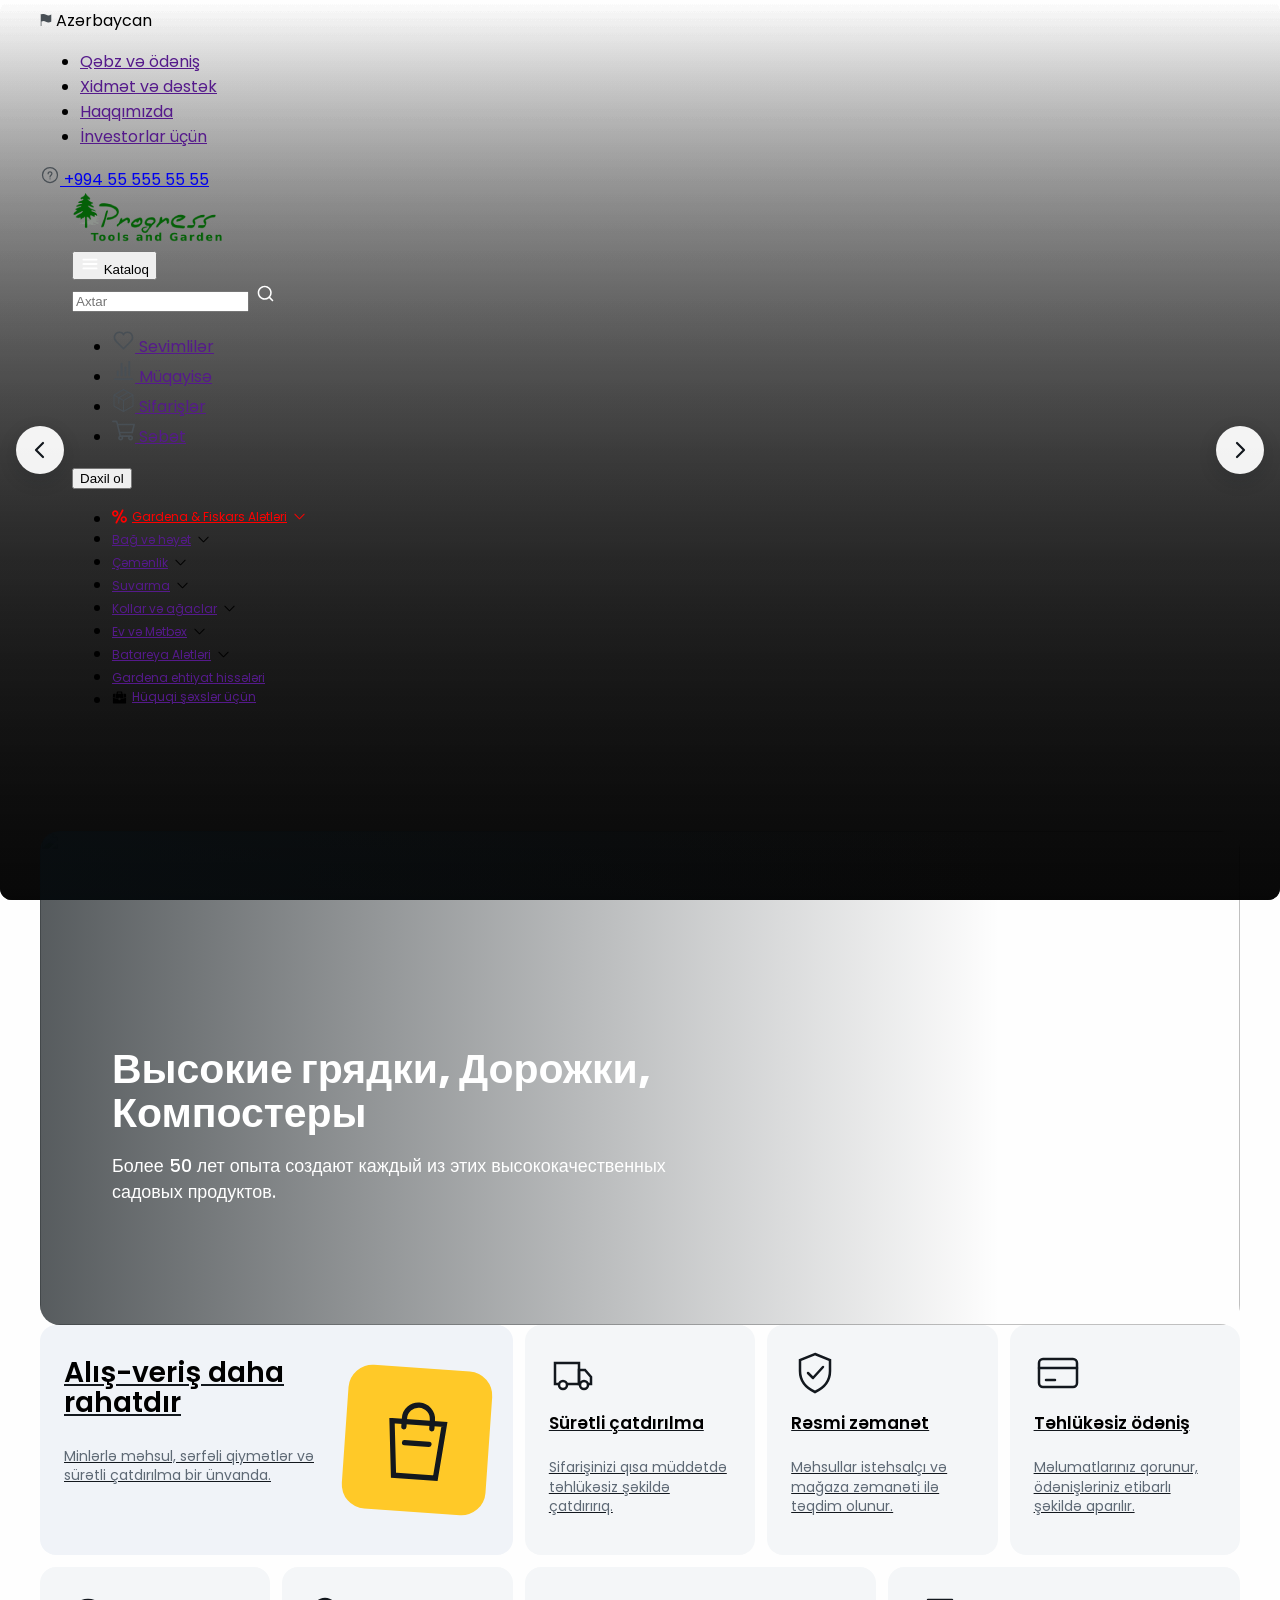
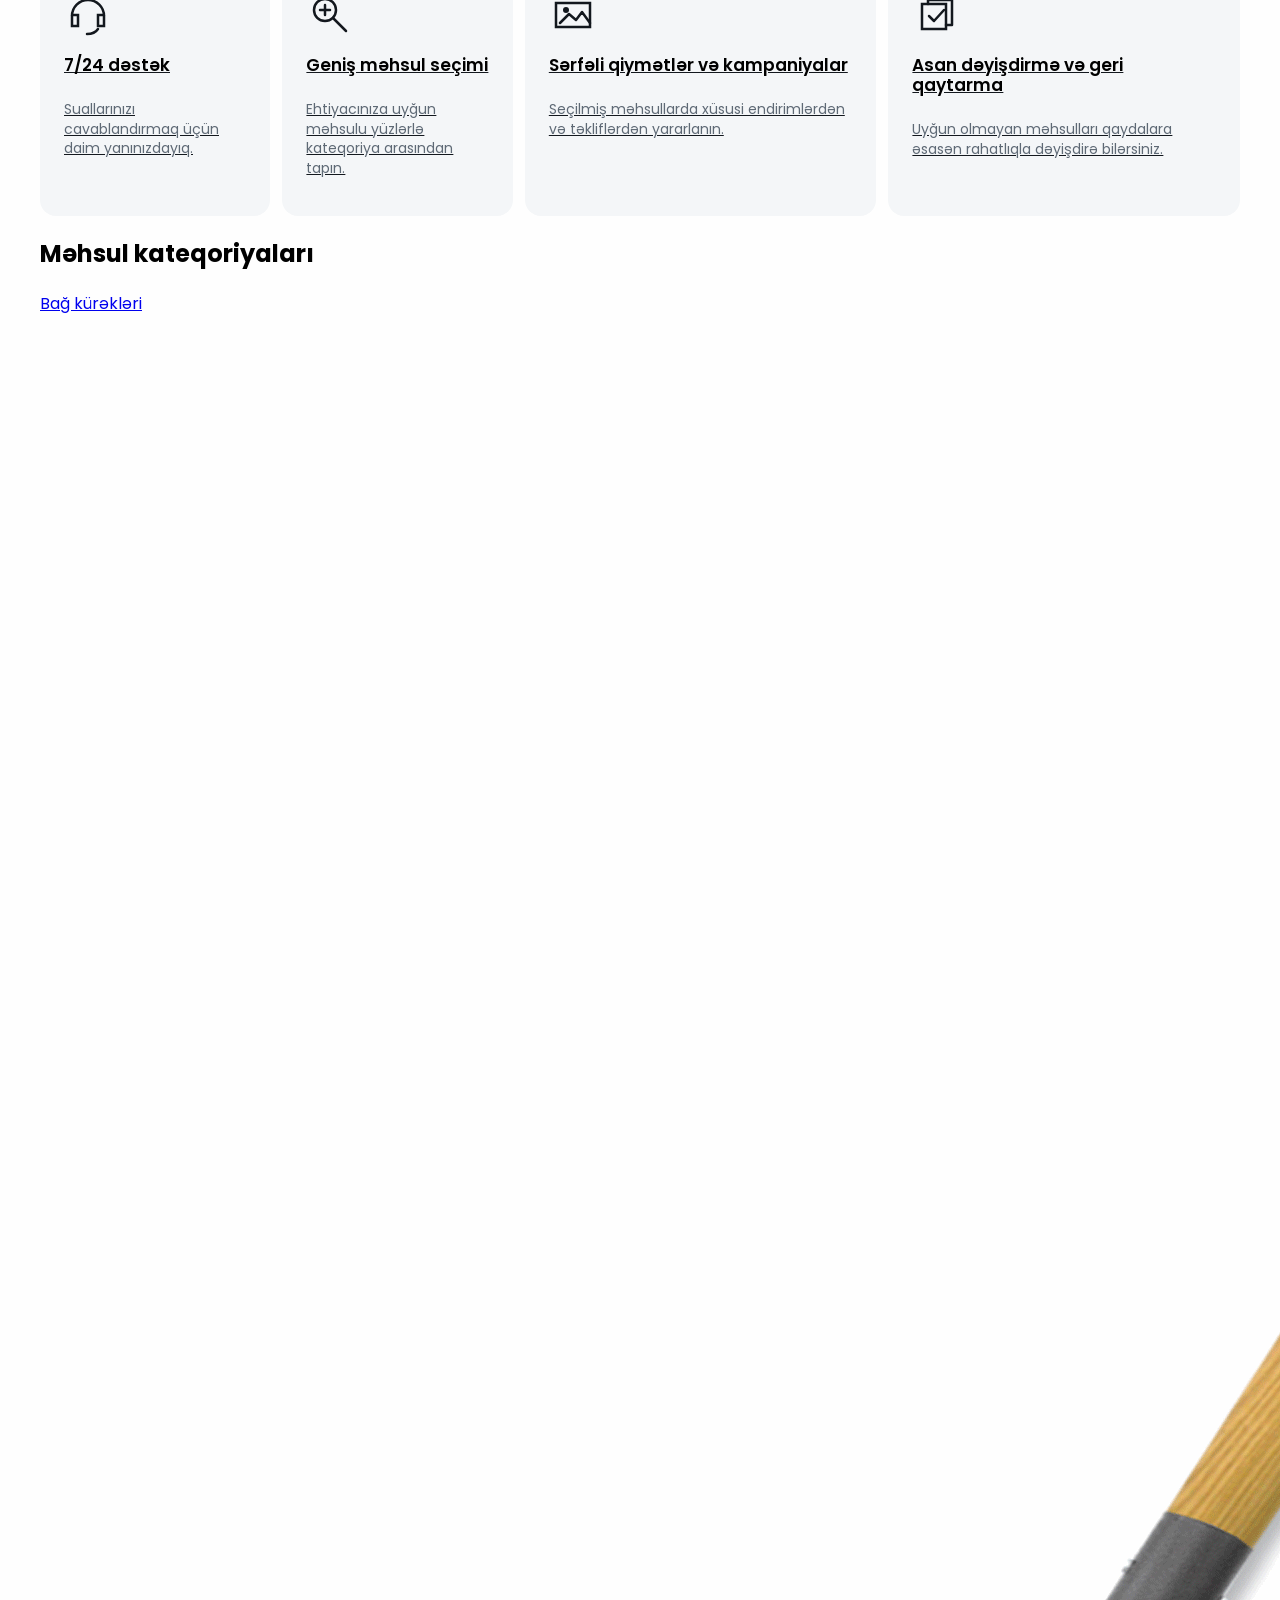
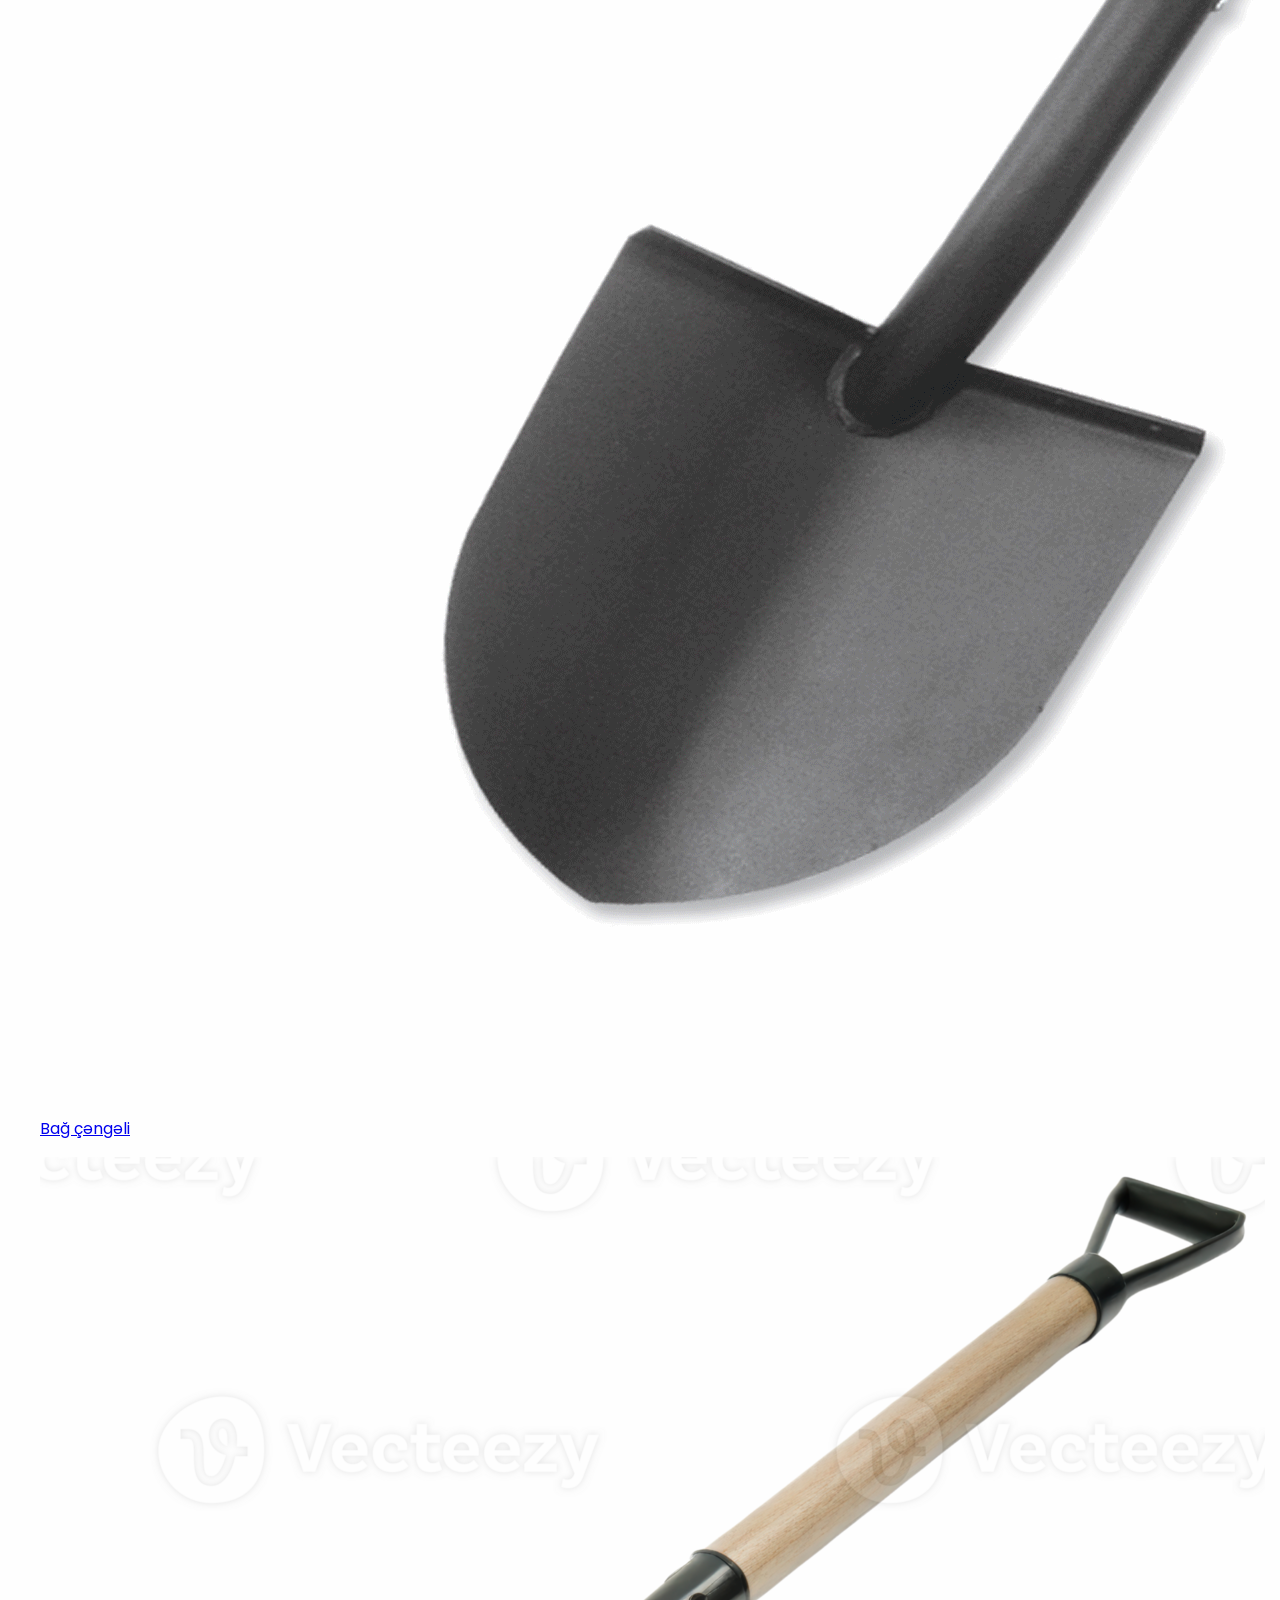
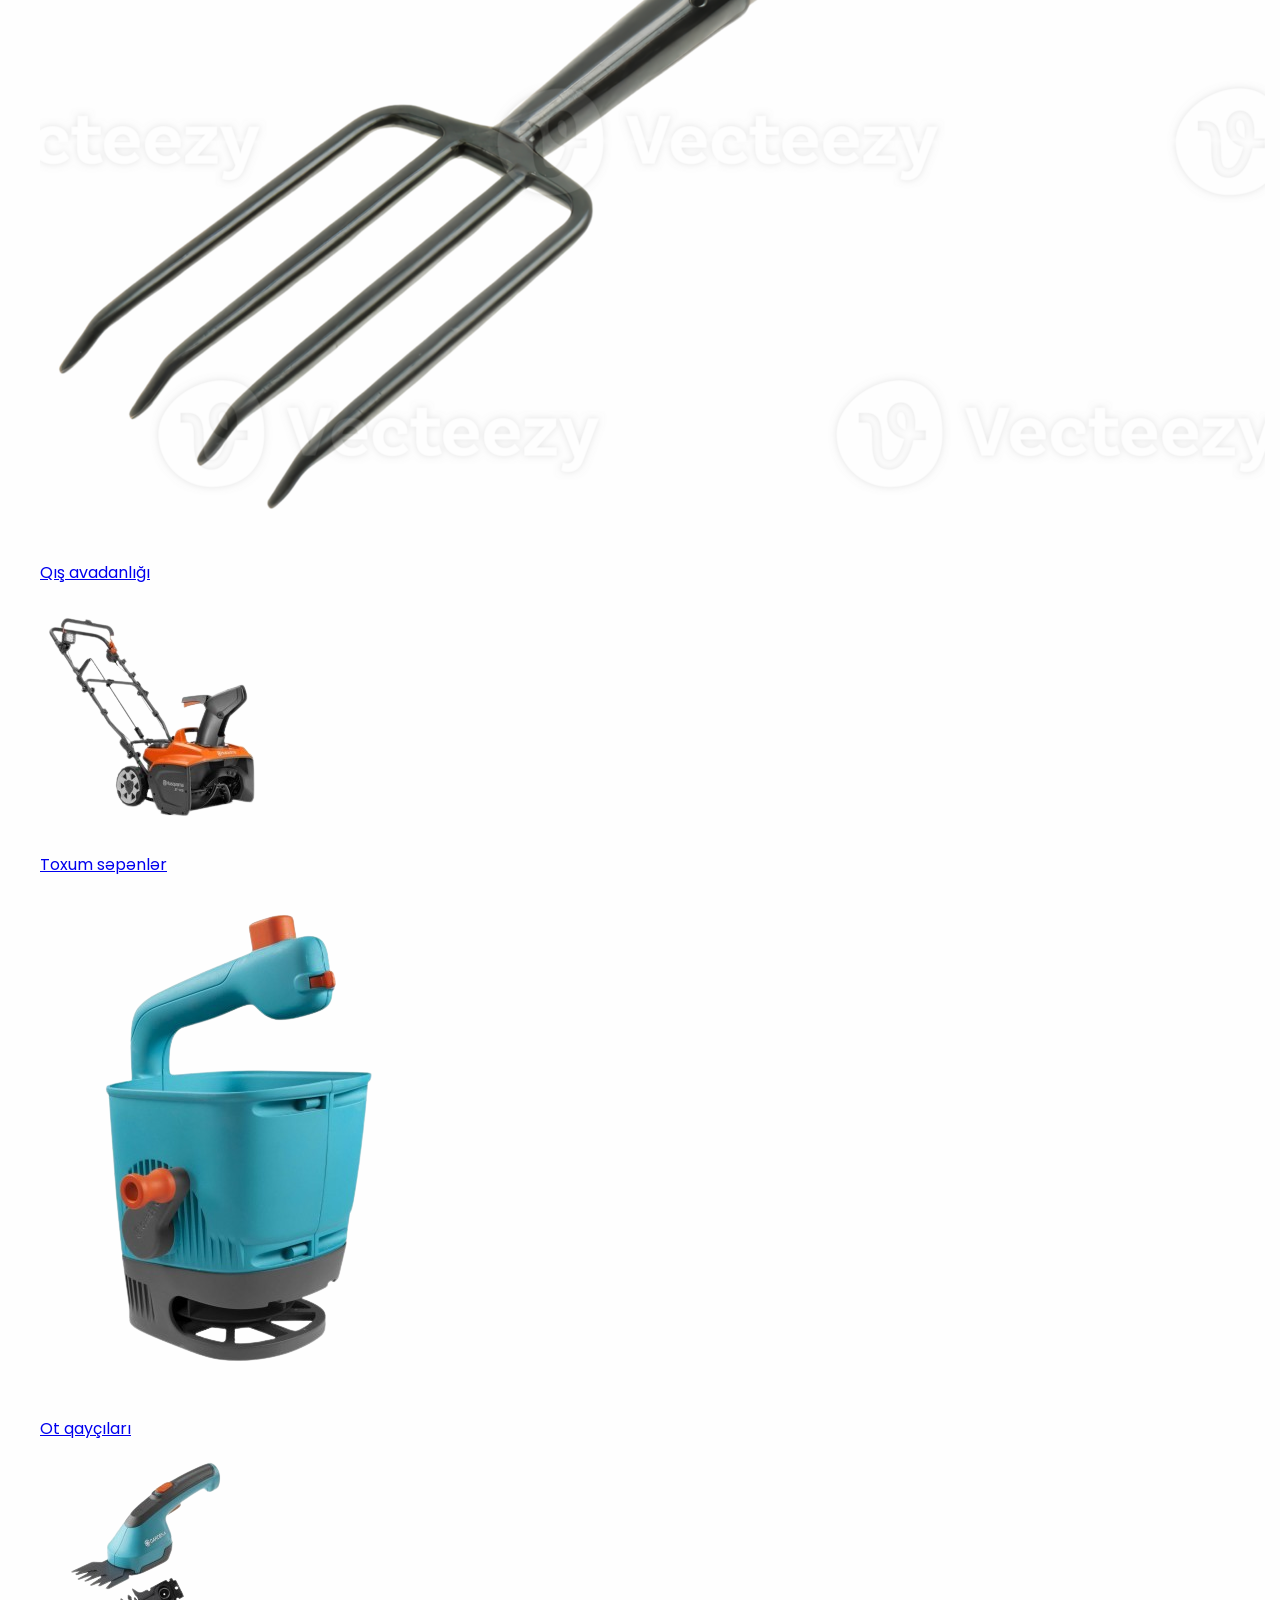
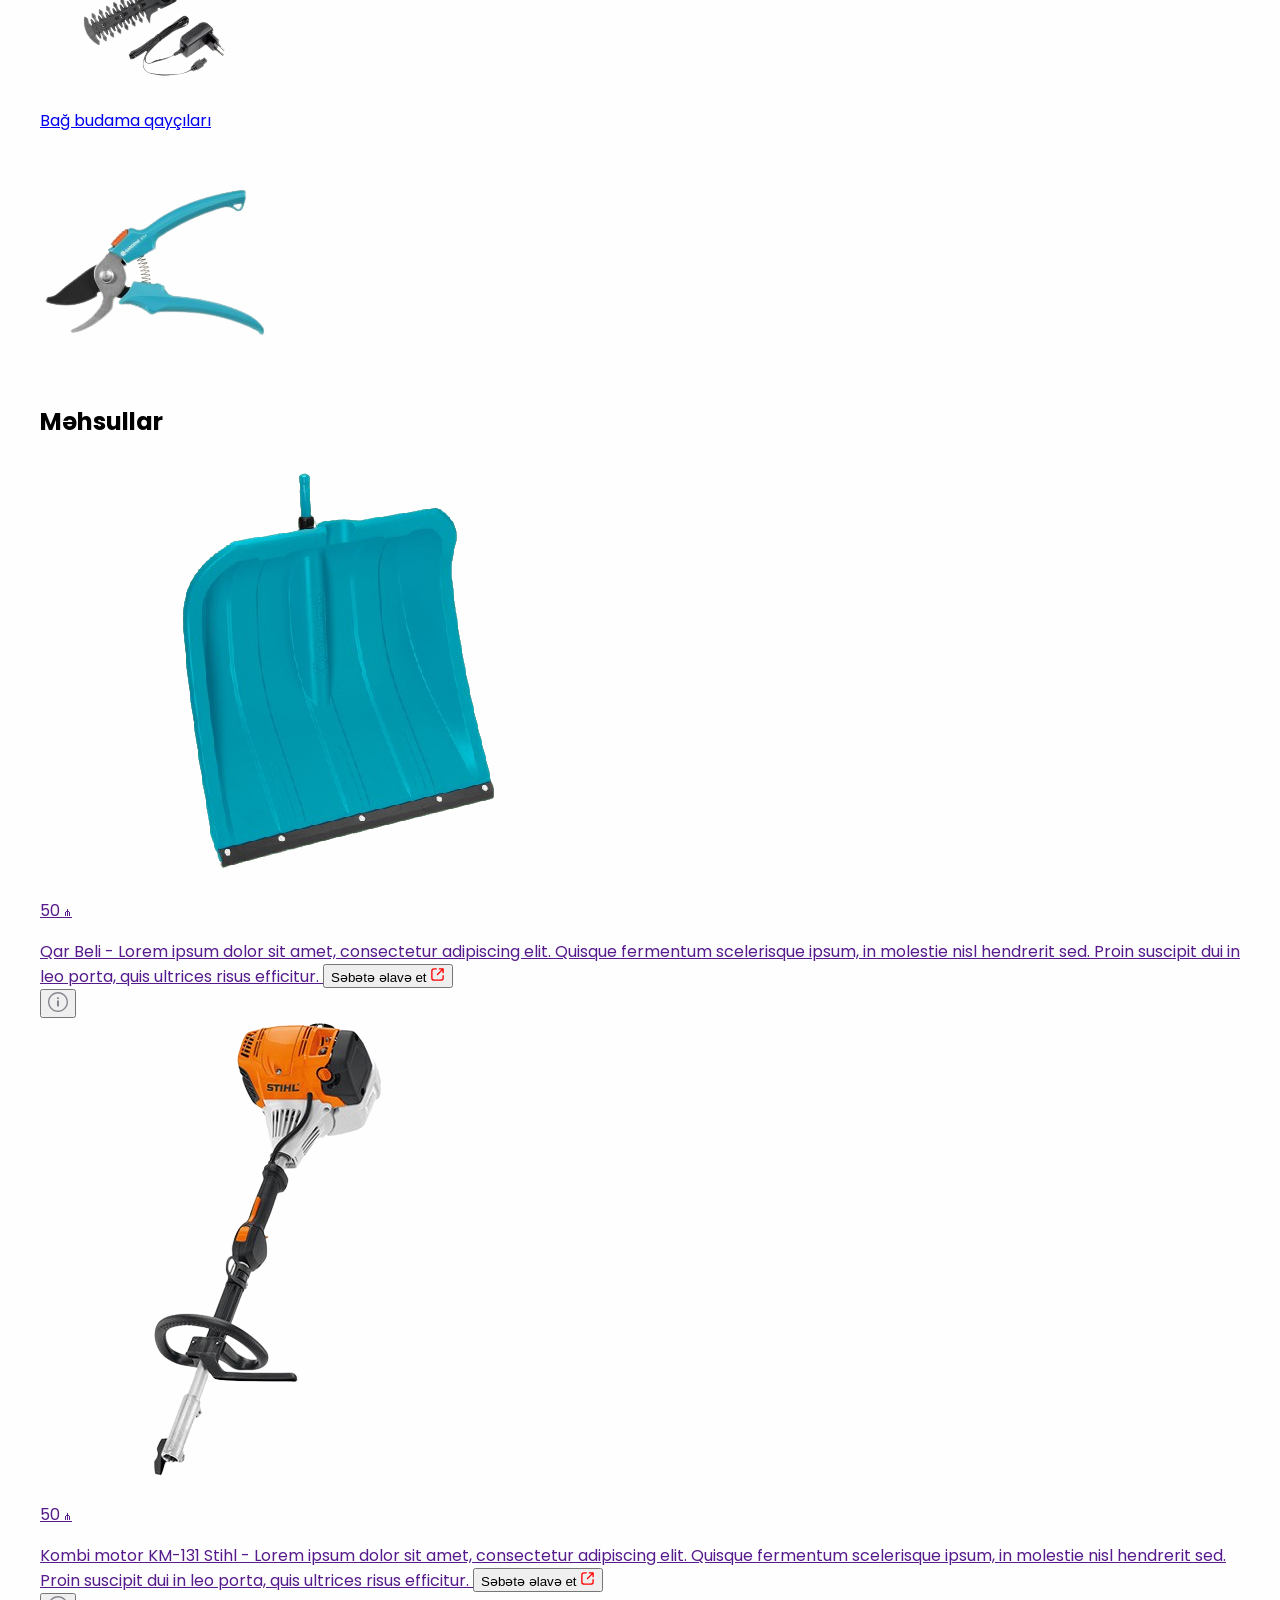
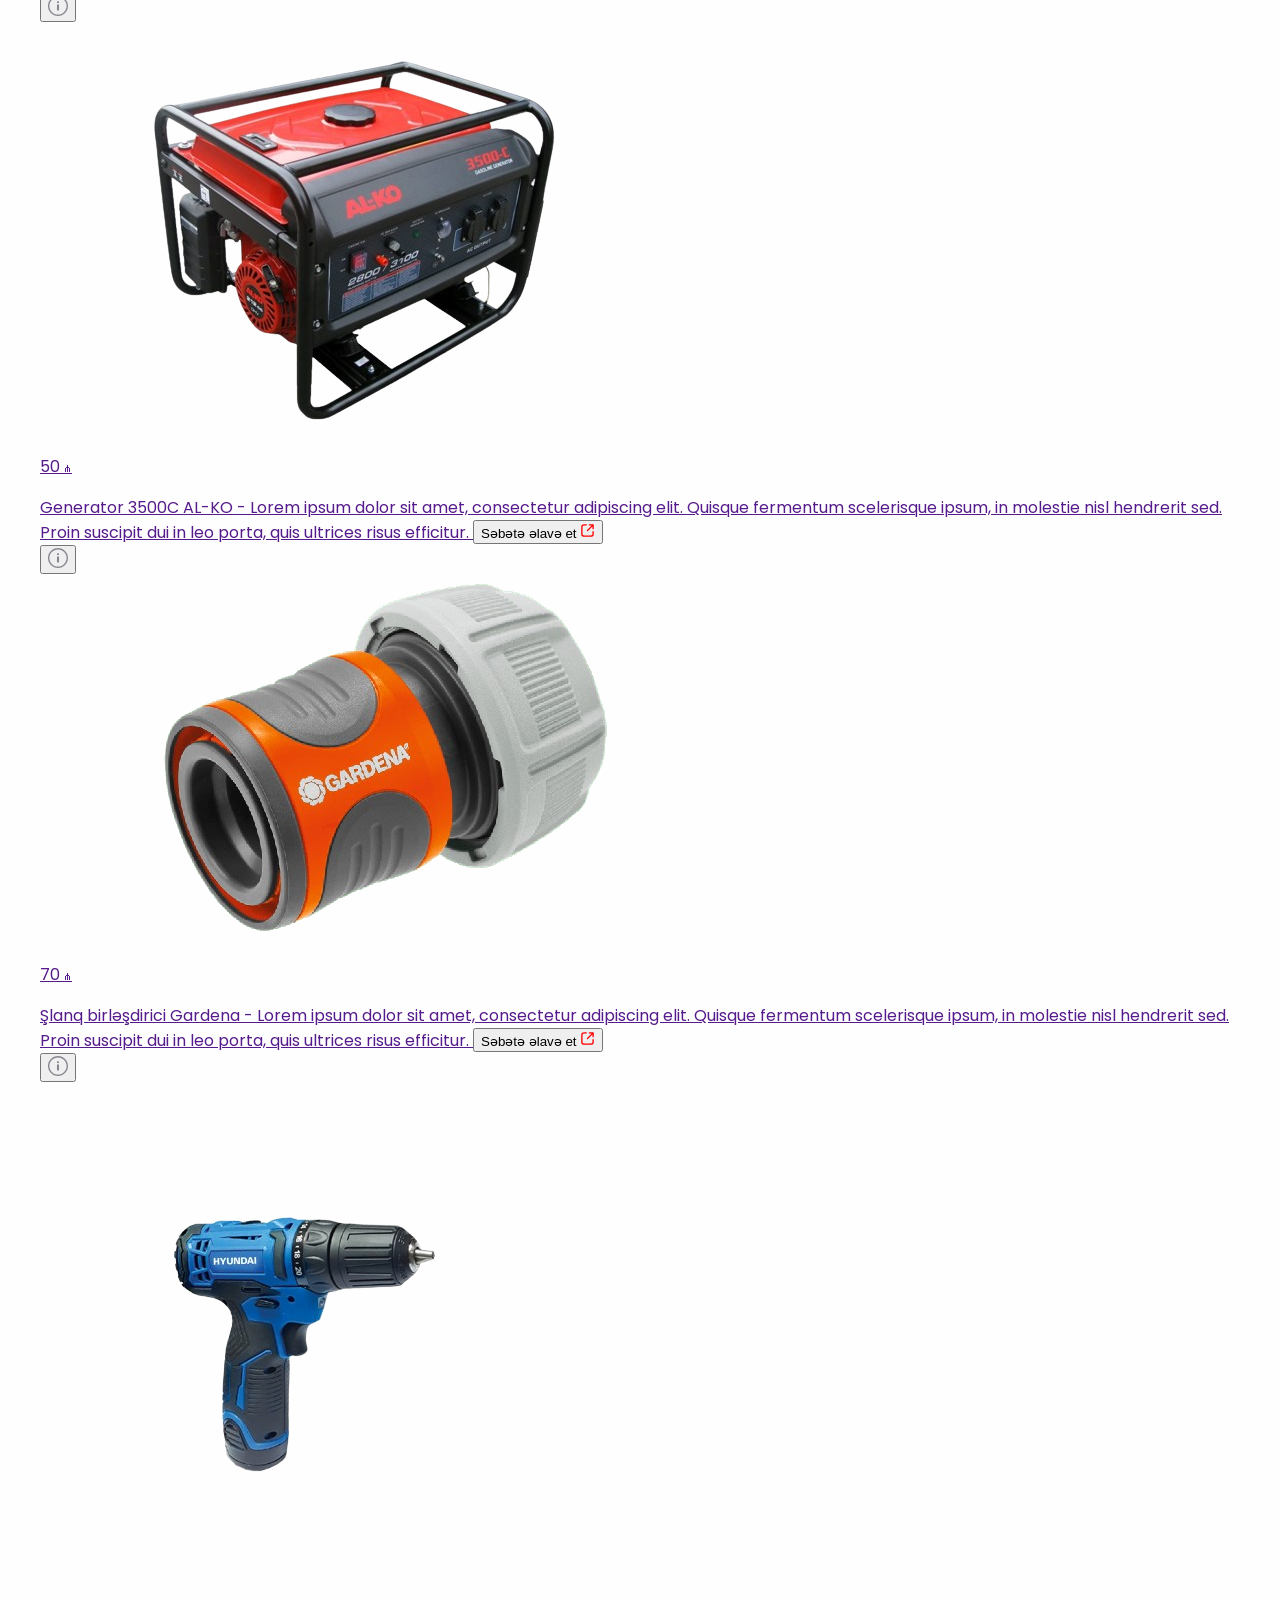
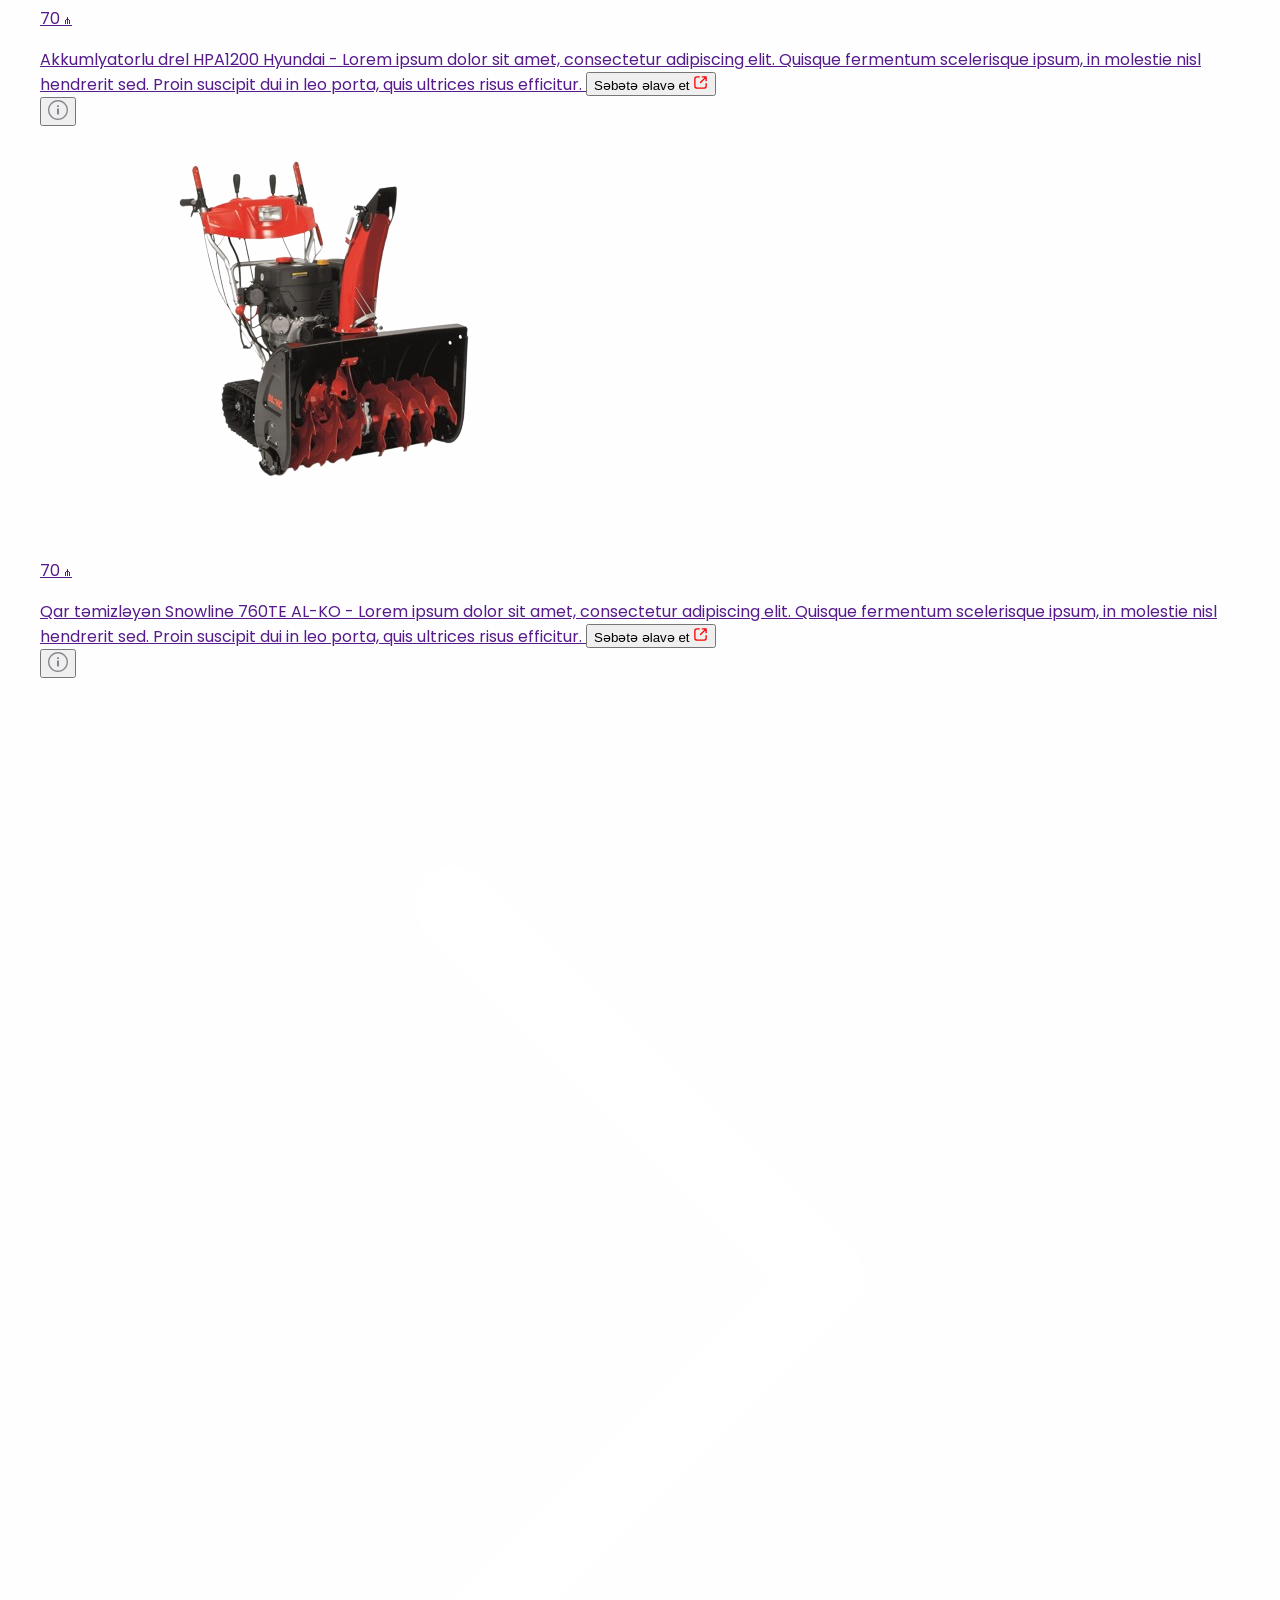
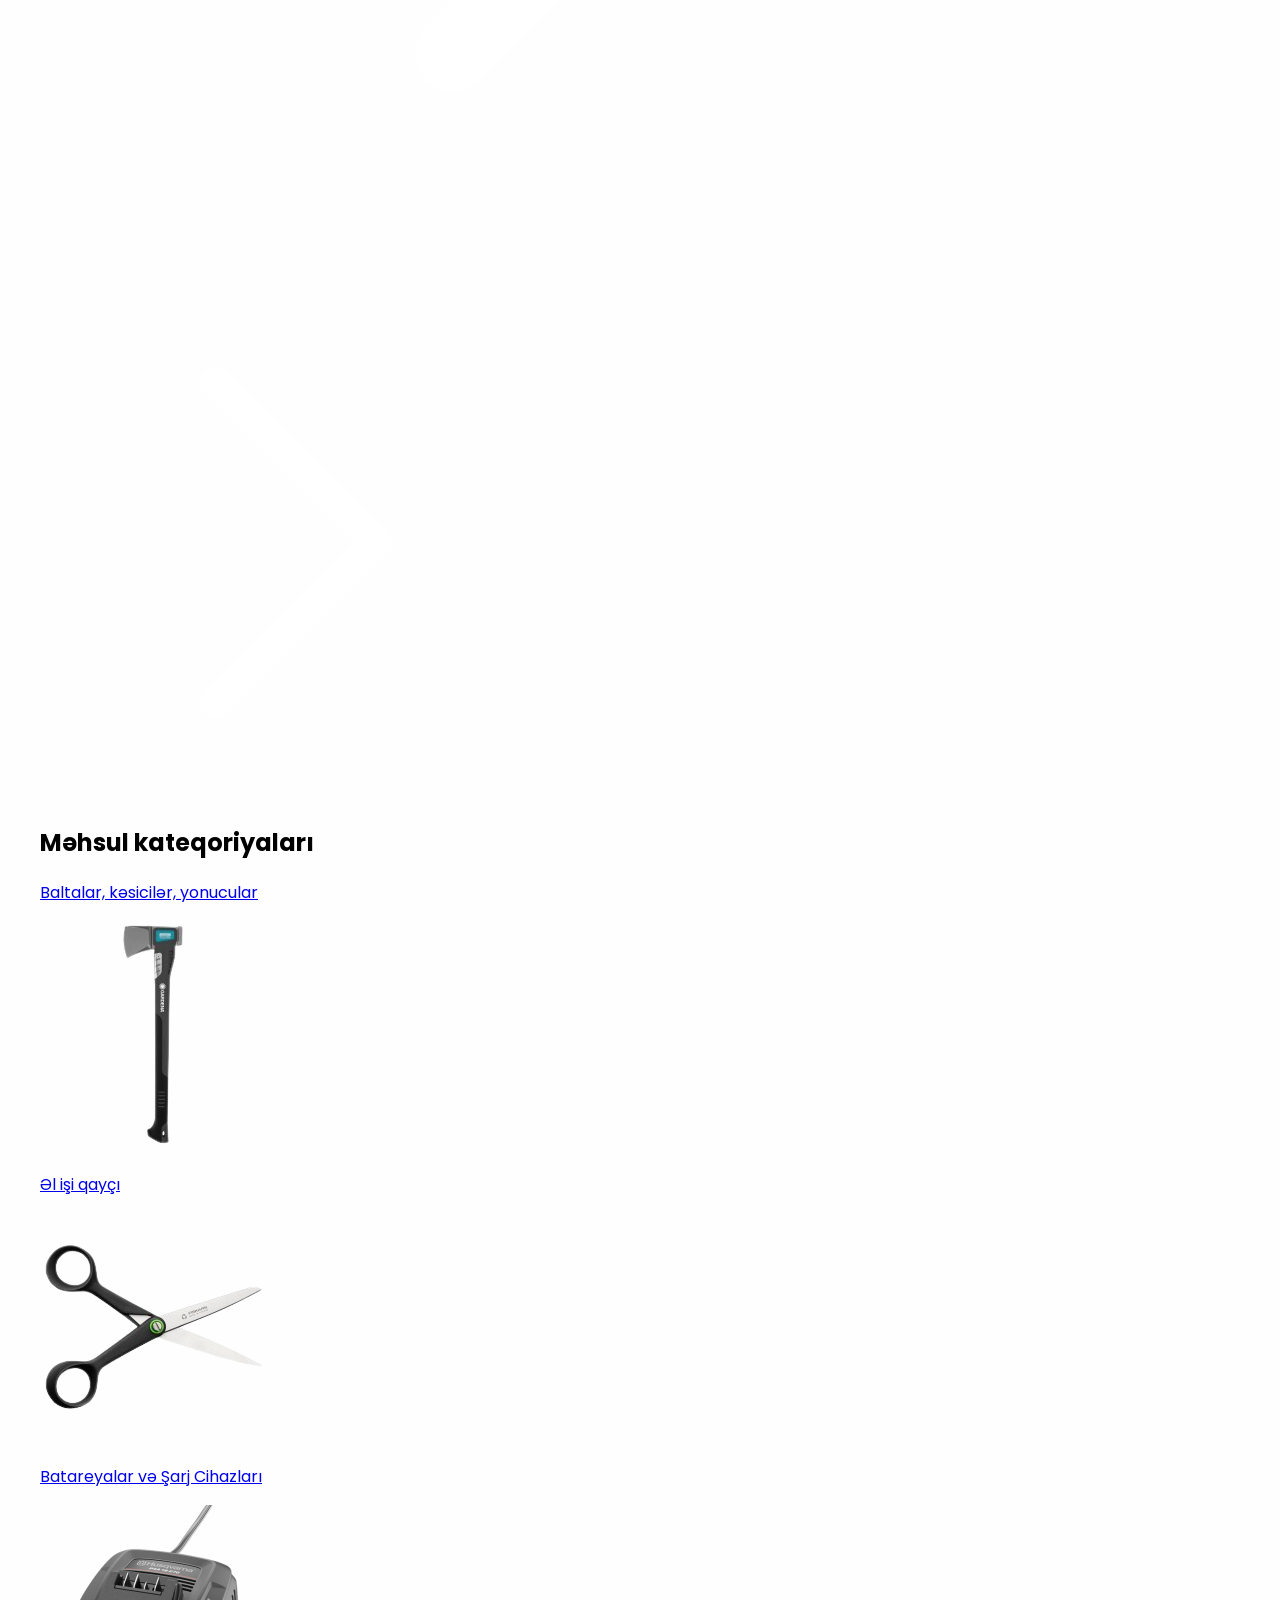
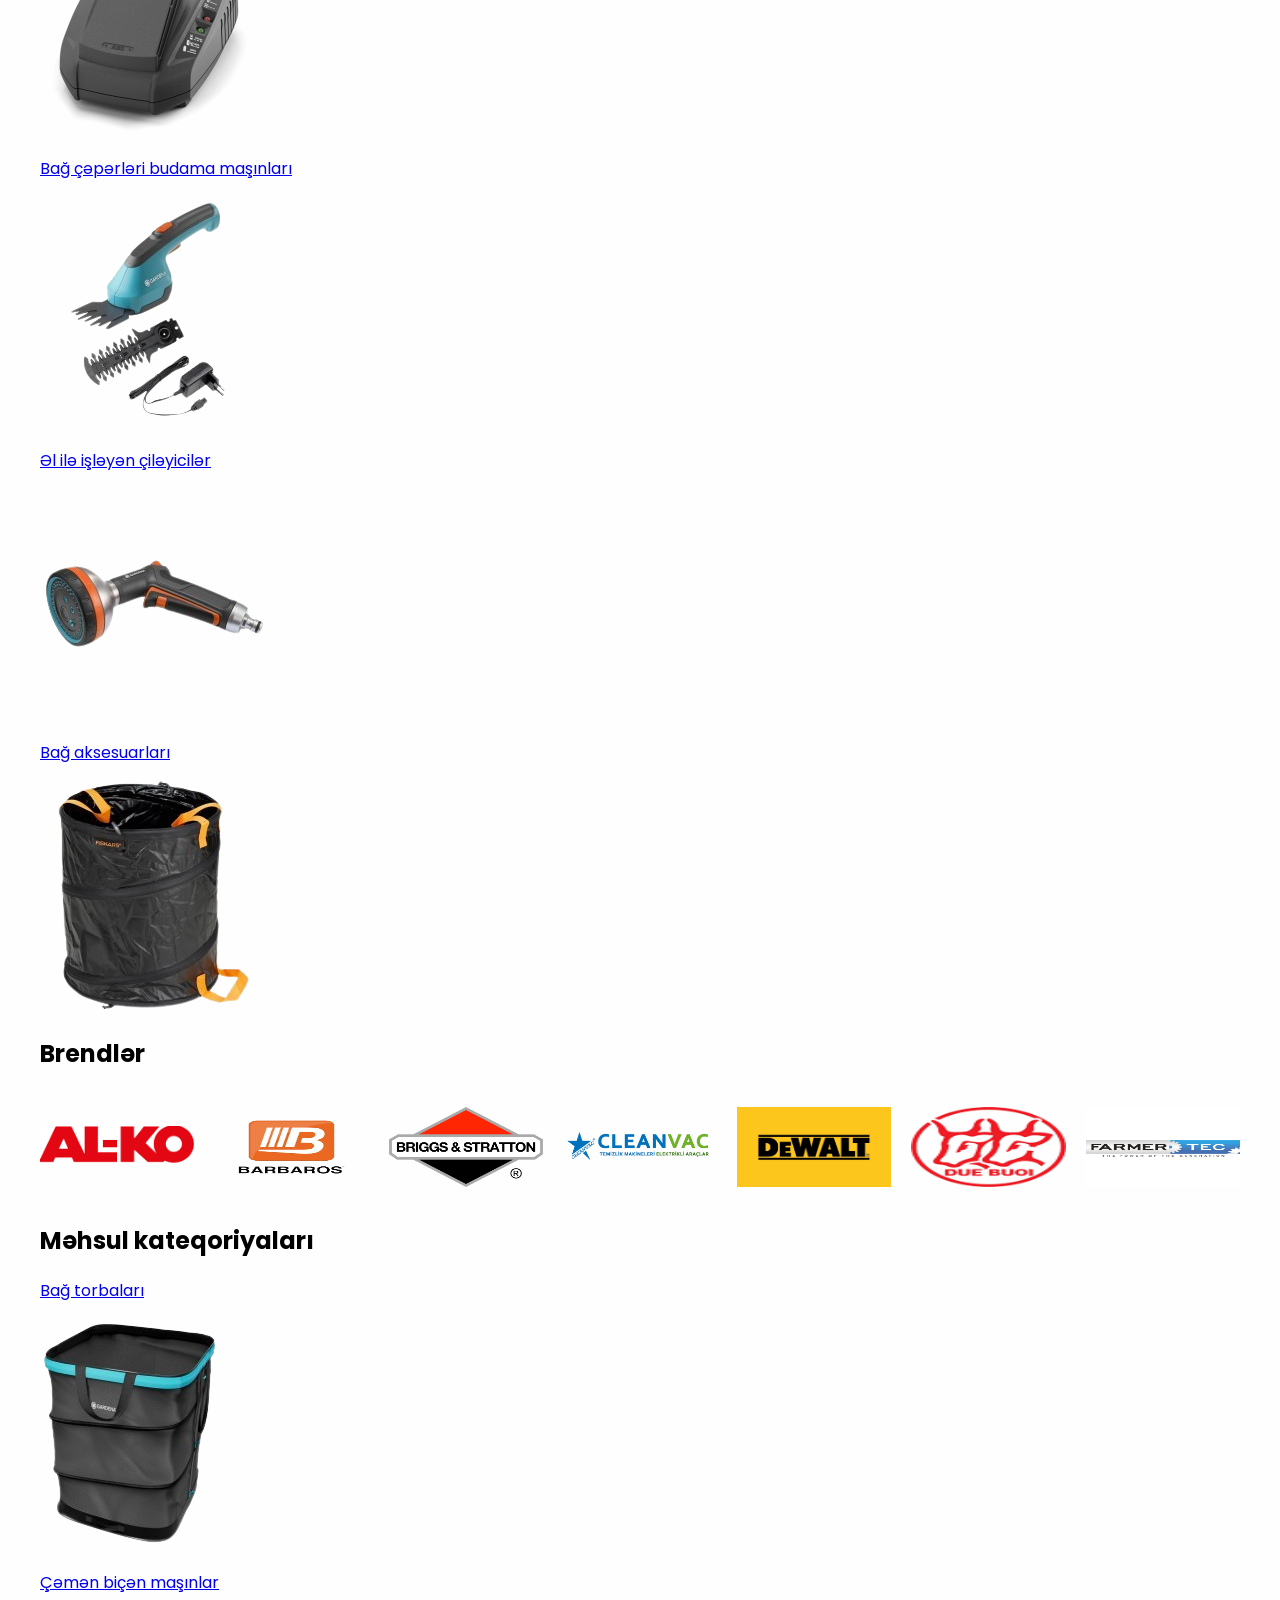
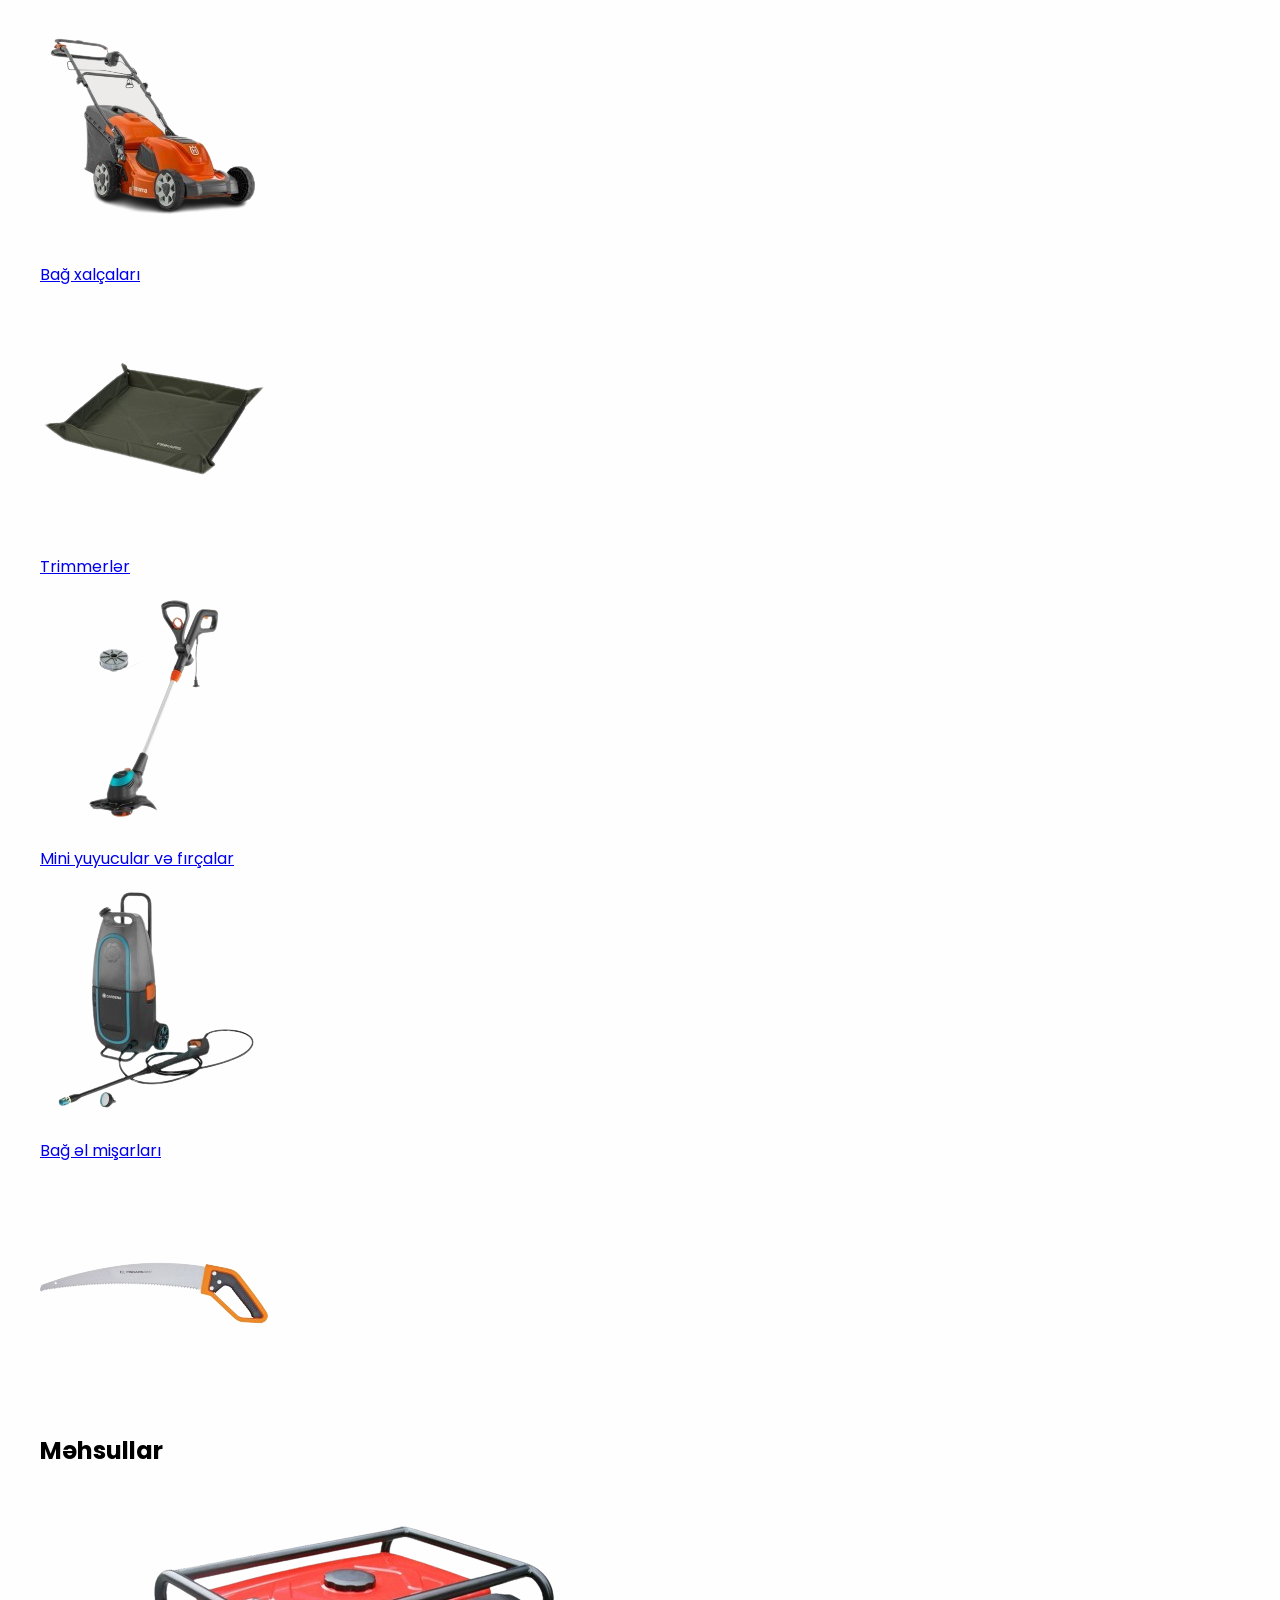
==== commit 708687ec: "v3.0" ====
--- a/index.html
+++ b/index.html
@@ -1,2128 +1,2784 @@
 <!doctype html>
 <html lang="en">
-  <head>
-    <meta charset="UTF-8" />
-    <meta name="viewport" content="width=device-width, initial-scale=1.0" />
-    <title>Gshop</title>
-    <script src="https://cdn.jsdelivr.net/npm/@tailwindcss/browser@4"></script>
-    <link rel="preconnect" href="https://fonts.googleapis.com" />
-    <link rel="preconnect" href="https://fonts.gstatic.com" crossorigin />
-    <link href="https://fonts.googleapis.com/css2?family=Poppins:ital,wght@0,100;0,200;0,300;0,400;0,500;0,600;0,700;0,800;0,900;1,100;1,200;1,300;1,400;1,500;1,600;1,700;1,800;1,900&display=swap" rel="stylesheet" />
-    <link rel="stylesheet" href="https://cdn.jsdelivr.net/npm/swiper@14.0.6/swiper-bundle.min.css" />
-    <link rel="stylesheet" href="./assets/css/style.css?v=7" />
-  </head>
-  <body>
-    <!-- header -->
-    <header class="border-b border-[#0001] py-2 relative bg-white">
-      <div class="container">
-        <div class="header_top flex justify-between items-center">
-          <div class="flex items-center gap-1 text-[#1c2126] text-[13px] font-medium">
-            <svg xmlns="http://www.w3.org/2000/svg" version="1.1" xmlns:xlink="http://www.w3.org/1999/xlink" width="12" height="12" x="0" y="0" viewBox="0 0 512 512" style="enable-background: new 0 0 512 512" xml:space="preserve" class="">
-              <g><path d="M263.441 31.978C197.32-5.804 127.828-9.338 61 20.826V0H31v512h30V325.267c61.569-32.294 126.226-31.289 187.559 3.755 36.782 21.021 74.604 31.523 112.441 31.523 37.822 0 75.659-10.503 112.441-31.523l7.559-4.321V19.146l-22.441 12.832c-63.809 36.474-131.28 36.474-195.118 0" fill="#484f55" opacity="1" data-original="#000000" class=""></path></g>
-            </svg>
-            Azərbaycan
-          </div>
-          <ul class="flex items-center gap-6 text-[12px] text-[#1c2126]">
-            <li class="relative group">
-              <a href="" class="flex items-center gap-1">
-                Qəbz və ödəniş
-                <!-- <svg xmlns="http://www.w3.org/2000/svg" version="1.1" xmlns:xlink="http://www.w3.org/1999/xlink" width="10" height="10" x="0" y="0" viewBox="0 0 128 128" style="enable-background: new 0 0 512 512" xml:space="preserve" class="">
+
+<head>
+  <meta charset="UTF-8" />
+  <meta name="viewport" content="width=device-width, initial-scale=1.0" />
+  <title>Gshop</title>
+  <script src="https://cdn.jsdelivr.net/npm/@tailwindcss/browser@4"></script>
+  <link rel="preconnect" href="https://fonts.googleapis.com" />
+  <link rel="preconnect" href="https://fonts.gstatic.com" crossorigin />
+  <link
+    href="https://fonts.googleapis.com/css2?family=Poppins:ital,wght@0,100;0,200;0,300;0,400;0,500;0,600;0,700;0,800;0,900;1,100;1,200;1,300;1,400;1,500;1,600;1,700;1,800;1,900&display=swap"
+    rel="stylesheet" />
+  <link rel="stylesheet" href="https://cdn.jsdelivr.net/npm/swiper@14.0.6/swiper-bundle.min.css" />
+  <link rel="stylesheet" href="./assets/css/style.css?v=7" />
+</head>
+
+<body>
+  <!-- header -->
+  <header class="border-b border-[#0001] py-2 relative bg-white">
+    <div class="container">
+      <div class="header_top flex justify-between items-center">
+        <div class="flex items-center gap-1 text-[#1c2126] text-[13px] font-medium">
+          <svg xmlns="http://www.w3.org/2000/svg" version="1.1" xmlns:xlink="http://www.w3.org/1999/xlink" width="12"
+            height="12" x="0" y="0" viewBox="0 0 512 512" style="enable-background: new 0 0 512 512"
+            xml:space="preserve" class="">
+            <g>
+              <path
+                d="M263.441 31.978C197.32-5.804 127.828-9.338 61 20.826V0H31v512h30V325.267c61.569-32.294 126.226-31.289 187.559 3.755 36.782 21.021 74.604 31.523 112.441 31.523 37.822 0 75.659-10.503 112.441-31.523l7.559-4.321V19.146l-22.441 12.832c-63.809 36.474-131.28 36.474-195.118 0"
+                fill="#484f55" opacity="1" data-original="#000000" class=""></path>
+            </g>
+          </svg>
+          Azərbaycan
+        </div>
+        <ul class="flex items-center gap-6 text-[12px] text-[#1c2126]">
+          <li class="relative group">
+            <a href="" class="flex items-center gap-1">
+              Qəbz və ödəniş
+              <!-- <svg xmlns="http://www.w3.org/2000/svg" version="1.1" xmlns:xlink="http://www.w3.org/1999/xlink" width="10" height="10" x="0" y="0" viewBox="0 0 128 128" style="enable-background: new 0 0 512 512" xml:space="preserve" class="">
                   <g><path d="M64 88a4 4 0 0 1-2.828-1.172l-40-40c-1.563-1.563-1.563-4.094 0-5.656s4.094-1.563 5.656 0L64 78.344l37.172-37.172c1.563-1.563 4.094-1.563 5.656 0s1.563 4.094 0 5.656l-40 40A4 4 0 0 1 64 88" fill="#484f55" opacity="1" data-original="#000000" class=""></path></g>
                 </svg> -->
-              </a>
-              <!-- <ul class="absolute group-hover:block hidden top-[100%] lef-0 bg-white w-max p-2 sub_menu_wrapper rounded-[12px] z-10">
+            </a>
+            <!-- <ul class="absolute group-hover:block hidden top-[100%] lef-0 bg-white w-max p-2 sub_menu_wrapper rounded-[12px] z-10">
                 <li><a class="text-[14px] w-full py-2 inline-block px-3 hover:bg-[#DFE2E8] rounded-[6px] transition-all duration-300 ease-in-out" href="">lorem ipsum</a></li>
                 <li><a class="text-[14px] w-full py-2 inline-block px-3 hover:bg-[#DFE2E8] rounded-[6px] transition-all duration-300 ease-in-out" href="">lorem</a></li>
                 <li><a class="text-[14px] w-full py-2 inline-block px-3 hover:bg-[#DFE2E8] rounded-[6px] transition-all duration-300 ease-in-out" href="">lorem</a></li>
                 <li><a class="text-[14px] w-full py-2 inline-block px-3 hover:bg-[#DFE2E8] rounded-[6px] transition-all duration-300 ease-in-out" href="">lorem</a></li>
               </ul> -->
-            </li>
-            <li>
-              <a href="" class="flex items-center gap-1"> Xidmət və dəstək </a>
-            </li>
-            <li>
-              <a href="" class="flex items-center gap-1"> Haqqımızda </a>
-            </li>
-            <li>
-              <a href="" class="flex items-center gap-1"> İnvestorlar üçün </a>
-            </li>
-          </ul>
-          <a href="/" class="flex items-center gap-1 text-[#484F55] text-[14px] font-semibold">
-            <svg xmlns="http://www.w3.org/2000/svg" version="1.1" xmlns:xlink="http://www.w3.org/1999/xlink" width="20" height="20" x="0" y="0" viewBox="0 0 32 32" style="enable-background: new 0 0 512 512" xml:space="preserve" class="">
-              <g>
-                <path d="M16 29a13 13 0 1 1 13-13 13.015 13.015 0 0 1-13 13m0-24a11 11 0 1 0 11 11A11.013 11.013 0 0 0 16 5" fill="#484f55" opacity="1" data-original="#000000" class=""></path>
-                <path d="M16 20a1 1 0 0 1-1-1 4.63 4.63 0 0 1 1.793-3.207C17.414 15.172 18 14.586 18 14a2 2 0 0 0-4 0 1 1 0 0 1-2 0 4 4 0 0 1 8 0 4.63 4.63 0 0 1-1.793 3.207C17.586 17.828 17 18.414 17 19a1 1 0 0 1-1 1" fill="#484f55" opacity="1" data-original="#000000" class=""></path>
-                <circle cx="16" cy="22" r="1" fill="#484f55" opacity="1" data-original="#000000" class=""></circle>
-              </g>
-            </svg>
-            +994 55 555 55 55
-          </a>
-        </div>
-
-        <div class="fixed top-[38px] left-0 w-full bg-white header_fixed duration-300 ease-in-out transition-all">
-          <div class="container">
-            <nav class="flex items-center justify-between mt-2">
-              <div class="flex items-center gap-6 w-[60%]">
-                <a href="/" class="w-[125px] inline-block">
-                  <img class="w-full h-full object-contain" src="./assets/photos/progress_logo.png" alt="logo photo" />
-                </a>
-                <div class="flex items-center gap-2">
-                  <button id="catalog_button" type="button" aria-expanded="false" aria-controls="catalog_panel" class="bg-[#484F55] text-[14px] font-medium cursor-pointer border-[2px] border-[#484F55] flex items-center gap-2 text-white py-[10px] px-[12px] rounded-[12px]">
-                    <svg class="catalog-menu-icon" xmlns="http://www.w3.org/2000/svg" version="1.1" xmlns:xlink="http://www.w3.org/1999/xlink" width="20" height="20" x="0" y="0" viewBox="0 0 64 64" style="enable-background: new 0 0 512 512" xml:space="preserve">
-                      <g><path d="M53 21H11c-1.7 0-3-1.3-3-3s1.3-3 3-3h42c1.7 0 3 1.3 3 3s-1.3 3-3 3M53 35H11c-1.7 0-3-1.3-3-3s1.3-3 3-3h42c1.7 0 3 1.3 3 3s-1.3 3-3 3M53 49H11c-1.7 0-3-1.3-3-3s1.3-3 3-3h42c1.7 0 3 1.3 3 3s-1.3 3-3 3" fill="#ffffff" opacity="1" data-original="#000000" class=""></path></g>
-                    </svg>
-                    <svg class="catalog-close-icon" viewBox="0 0 24 24" width="20" height="20" aria-hidden="true">
-                      <path d="M6 6l12 12M18 6 6 18" fill="none" stroke="currentColor" stroke-width="2.4" stroke-linecap="round" />
-                    </svg>
-                    Kataloq
-                  </button>
-                  <div class="bg-[#484F55] border-[2px] w-[510px] border-[#484f55] rounded-[12px] flex items-center gap-3 duration-300 ease-in-out transition-all hover:bg-[black]">
-                    <input type="text" placeholder="Axtar" id="search" class="bg-white rounded-[11px] px-[16px] py-[10px] text-[14px] w-full" />
-                    <label for="search" class="pr-3">
-                      <svg xmlns="http://www.w3.org/2000/svg" version="1.1" xmlns:xlink="http://www.w3.org/1999/xlink" width="25" height="25" x="0" y="0" viewBox="0 0 32 32" style="enable-background: new 0 0 512 512" xml:space="preserve" fill-rule="evenodd" class="">
-                        <g><path d="m20.616 22.031 3.677 3.676a1 1 0 0 0 1.414-1.414l-3.676-3.677A8.96 8.96 0 0 0 24 15c0-4.967-4.033-9-9-9s-9 4.033-9 9 4.033 9 9 9a8.96 8.96 0 0 0 5.616-1.969M15 8c3.863 0 7 3.137 7 7s-3.137 7-7 7-7-3.137-7-7 3.137-7 7-7" fill="#ffffff" opacity="1" data-original="#000000" class=""></path></g>
-                      </svg>
-                    </label>
-                  </div>
-                </div>
-              </div>
-              <div class="w-[40%] flex items-center justify-between">
-                <ul class="flex items-center gap-6">
-                  <li>
-                    <a href="" class="flex flex-col gap-1 text-[#484F55] text-[12px] items-center">
-                      <svg xmlns="http://www.w3.org/2000/svg" version="1.1" xmlns:xlink="http://www.w3.org/1999/xlink" width="23" height="23" x="0" y="0" viewBox="0 0 28 28" style="enable-background: new 0 0 512 512" xml:space="preserve" class="">
-                        <g>
-                          <switch>
-                            <foreignObject width="1" height="1" requiredExtensions="http://ns.adobe.com/AdobeIllustrator/10.0/"></foreignObject>
-                            <g><path d="M14 25c-.3 0-.5-.1-.7-.3l-7-7C2.6 14.1 2 12.3 2 10c0-2.5 2.3-7 7-7 2.6 0 4.1 1.1 5 2.1.9-1 2.4-2.1 5-2.1 4.7 0 7 4.5 7 7 0 2.3-.6 4.1-4.3 7.7l-7 7c-.2.2-.4.3-.7.3M9 5c-3.5 0-5 3.6-5 5 0 1.6.3 2.8 3.7 6.3l6.3 6.3 6.3-6.3c3.4-3.4 3.7-4.7 3.7-6.3 0-1.4-1.5-5-5-5-3.2 0-4 2.2-4.1 2.3-.1.4-.5.7-.9.7s-.8-.3-.9-.7C13 7.2 12.2 5 9 5" fill="#484f55" opacity="1" data-original="#000000" class=""></path></g>
-                          </switch>
-                        </g>
-                      </svg>
-                      <span>Sevimlilər</span>
-                    </a>
-                  </li>
-                  <li>
-                    <a href="" class="flex flex-col gap-1 text-[#484F55] text-[12px] items-center">
-                      <svg xmlns="http://www.w3.org/2000/svg" version="1.1" xmlns:xlink="http://www.w3.org/1999/xlink" width="23" height="23" x="0" y="0" viewBox="0 0 24 24" style="enable-background: new 0 0 512 512" xml:space="preserve" class="">
-                        <g><path d="M22 21c0 .55-.45 1-1 1H3c-.55 0-1-.45-1-1s.45-1 1-1h18c.55 0 1 .45 1 1m-4-3c.55 0 1-.45 1-1V3c0-.55-.45-1-1-1s-1 .45-1 1v14c0 .55.45 1 1 1M6 18c.55 0 1-.45 1-1v-4c0-.55-.45-1-1-1s-1 .45-1 1v4c0 .55.45 1 1 1m8 0c.55 0 1-.45 1-1V9c0-.55-.45-1-1-1s-1 .45-1 1v8c0 .55.45 1 1 1m-4 0c.55 0 1-.45 1-1V5c0-.55-.45-1-1-1s-1 .45-1 1v12c0 .55.45 1 1 1" fill="#484f55" opacity="1" data-original="#000000" class=""></path></g>
-                      </svg>
-                      <span>Müqayisə</span>
-                    </a>
-                  </li>
-                  <li>
-                    <a href="" class="flex flex-col gap-1 text-[#484F55] text-[12px] items-center">
-                      <svg xmlns="http://www.w3.org/2000/svg" version="1.1" xmlns:xlink="http://www.w3.org/1999/xlink" width="23" height="23" x="0" y="0" viewBox="0 0 512 512" style="enable-background: new 0 0 512 512" xml:space="preserve" class="">
-                        <g><path d="M473.31 123.608 262 1.608a12 12 0 0 0-12 0l-211.31 122a12 12 0 0 0-6 10.392v244a12 12 0 0 0 6 10.392l211.31 122a12 12 0 0 0 12 0l211.31-122a12 12 0 0 0 6-10.392V134a12 12 0 0 0-6-10.392M256 242.144 174.345 195l187.31-108.143L443.31 134zm0-216.287L337.655 73l-187.31 108.144L68.691 134zM56.69 154.784l81.7 47.171v112.482a12 12 0 0 0 24 0v-98.625L244 262.928v216.287L56.69 371.071zM268 479.215V262.928l187.31-108.143v216.286z" fill="#484f55" opacity="1" data-original="#000000" class=""></path></g>
-                      </svg>
-                      <span>Sifarişlər</span>
-                    </a>
-                  </li>
-                  <li>
-                    <a href="" class="flex flex-col gap-1 text-[#484F55] text-[12px] items-center">
-                      <svg xmlns="http://www.w3.org/2000/svg" version="1.1" xmlns:xlink="http://www.w3.org/1999/xlink" width="23" height="23" x="0" y="0" viewBox="0 0 509.3 509.3" style="enable-background: new 0 0 512 512" xml:space="preserve" class="">
-                        <g><path d="M248.005 418.001c0 30.944-25.085 56.029-56.029 56.029s-56.029-25.085-56.029-56.029c0-20.645 11.166-38.683 27.789-48.402q-.453-1.201-71.848-292.845a7.64 7.64 0 0 0-6.725-5.796l-67.336-.032C7.982 70.925 0 62.944 0 53.098c0-9.518 7.458-17.293 16.849-17.801l67.616-.026c19.501 0 36.534 13.025 41.717 31.71l8.816 36.014 356.474.003c9.846 0 17.827 7.982 17.827 17.827q0 1.063-.705 5.575l-44.447 178.267c-2.119 8.499-10.011 14.039-18.454 13.48l-258.135.065 9.263 37.915a7.64 7.64 0 0 0 6.725 5.796l207.451.048c30.944 0 56.029 25.085 56.029 56.029 0 29.001-22.033 52.855-50.273 55.737a57 57 0 0 1-5.756.292c-30.944 0-56.029-25.085-56.029-56.029a55.9 55.9 0 0 1 3.825-20.389H244.179a55.9 55.9 0 0 1 3.826 20.39m162.994-20.375c-11.252 0-20.374 9.122-20.374 20.374s9.122 20.374 20.374 20.374 20.374-9.122 20.374-20.374-9.122-20.374-20.374-20.374m-219.024 0c-11.252 0-20.374 9.122-20.374 20.374s9.122 20.374 20.374 20.374 20.374-9.122 20.374-20.374c.001-11.252-9.121-20.374-20.374-20.374M468.79 138.649H143.709l35.146 143.919 254.057-.01z" fill="#484f55" opacity="1" data-original="#000000" class=""></path></g>
-                      </svg>
-                      <span>Səbət</span>
-                    </a>
-                  </li>
-                </ul>
-                <button class="bg-[#EEEFF1] rounded-[12px] px-[16px] py-[12px] font-medium text-[14px] cursor-pointer hover:bg-[#ccc7] transition-all ease-in-out duration-300">Daxil ol</button>
-              </div>
-            </nav>
-
-            <div class="header_bottom py-3">
-              <ul class="flex items-center gap-6 text-[13px]">
-                <li class="menu__item--dropdown">
-                  <a href="" class="active">
-                    <svg xmlns="http://www.w3.org/2000/svg" version="1.1" xmlns:xlink="http://www.w3.org/1999/xlink" width="15" height="15" x="0" y="0" viewBox="0 0 263.285 263.285" style="enable-background: new 0 0 512 512" xml:space="preserve" class="">
-                      <g><path d="M193.882 8.561c-7.383-3.756-16.414-.813-20.169 6.573L62.153 234.556c-3.755 7.385-.812 16.414 6.573 20.169a14.94 14.94 0 0 0 6.786 1.632c5.466 0 10.735-2.998 13.383-8.205L200.455 28.73c3.755-7.385.812-16.414-6.573-20.169M113.778 80.818c0-31.369-25.521-56.89-56.89-56.89C25.521 23.928 0 49.449 0 80.818c0 31.368 25.521 56.889 56.889 56.889s56.889-25.521 56.889-56.889m-56.889 26.889C42.063 107.707 30 95.644 30 80.818c0-14.827 12.063-26.89 26.889-26.89 14.827 0 26.89 12.062 26.89 26.89-.001 14.826-12.063 26.889-26.89 26.889M206.396 125.58c-31.369 0-56.89 25.521-56.89 56.889s25.52 56.889 56.89 56.889c31.368 0 56.889-25.52 56.889-56.889s-25.52-56.889-56.889-56.889m0 83.777c-14.827 0-26.89-12.063-26.89-26.889s12.063-26.889 26.89-26.889 26.889 12.063 26.889 26.889-12.062 26.889-26.889 26.889" fill="#fe0000" opacity="1" data-original="#000000" class=""></path></g>
-                    </svg>
-                    Gardena & Fiskars Alətləri
-                    <svg xmlns="http://www.w3.org/2000/svg" version="1.1" xmlns:xlink="http://www.w3.org/1999/xlink" width="15" height="15" x="0" y="0" viewBox="0 0 128 128" style="enable-background: new 0 0 512 512" xml:space="preserve" class="">
-                      <g><path d="M64 88a4 4 0 0 1-2.828-1.172l-40-40c-1.563-1.563-1.563-4.094 0-5.656s4.094-1.563 5.656 0L64 78.344l37.172-37.172c1.563-1.563 4.094-1.563 5.656 0s1.563 4.094 0 5.656l-40 40A4 4 0 0 1 64 88" fill="#ff0000" opacity="1" data-original="#000000" class=""></path></g>
-                    </svg>
-                  </a>
-                  <ul class="menu__submenu">
-                    <li>
-                      <a href="">Bağ alətləri dəstləri</a>
-                    </li>
-                    <li>
-                      <a href="">Çəmən baxımı</a>
-                    </li>
-                    <li>
-                      <a href="">Təmizləmə və təmizləmə üçün fırçalar</a>
-                    </li>
-                    <li>
-                      <a href="">Bağ budama qayçıları (əlavə)</a>
-                    </li>
-                    <li>
-                      <a href="">Torpaq becərilməsi</a>
-                    </li>
-                    <li>
-                      <a href="">Bağ meyvə yığanlar</a>
-                    </li>
-                    <li>
-                      <a href="">Əl alətləri</a>
-                    </li>
-                    <li>
-                      <a href="">Qış təmizliyi (əlavələrlə)</a>
-                    </li>
-                    <li class="menu_dropdown-link">
-                      <a href="">
-                        Tutacaqlar
-                        <svg class="arrow" xmlns="http://www.w3.org/2000/svg" width="5" height="7" fill="none" viewBox="0 0 5 7"><path fill="#000" fill-rule="evenodd" d="M2.856 3.826a.5.5 0 00-.004-.707L.562.856a.5.5 0 01.704-.712l2.289 2.264a1.5 1.5 0 01.012 2.121L1.27 6.852a.5.5 0 11-.711-.704l2.297-2.322z" clip-rule="evenodd"></path></svg>
-                      </a>
-                      <ul class="menu_drowpodown-submenu">
-                        <li>
-                          <a href="">Taxta tutacaqlar</a>
-                        </li>
-                        <li>
-                          <a href="">Alüminium tutacaqlar</a>
-                        </li>
-                        <li>
-                          <a href="">Teleskopik tutacaqlar</a>
-                        </li>
-
-                        <li>
-                          <a href="">Santexnika tutacaqları</a>
-                        </li>
-                        <li>
-                          <a href="">Adapterlər, keçidlər Fiskars - Gardena</a>
-                        </li>
-                      </ul>
-                    </li>
-                    <li>
-                      <a href="">Bağ alətlərinin saxlanması</a>
-                    </li>
-                    <li>
-                      <a href="">Cleansystem su təmizləyici sistemi</a>
-                    </li>
-                    <li>
-                      <a href="">Əkinçilər</a>
-                    </li>
-                  </ul>
-                </li>
-                <li class="menu__item--dropdown">
-                  <a href="">
-                    Bağ və həyət
-                    <svg xmlns="http://www.w3.org/2000/svg" version="1.1" xmlns:xlink="http://www.w3.org/1999/xlink" width="15" height="15" x="0" y="0" viewBox="0 0 128 128" style="enable-background: new 0 0 512 512" xml:space="preserve" class="">
-                      <g><path d="M64 88a4 4 0 0 1-2.828-1.172l-40-40c-1.563-1.563-1.563-4.094 0-5.656s4.094-1.563 5.656 0L64 78.344l37.172-37.172c1.563-1.563 4.094-1.563 5.656 0s1.563 4.094 0 5.656l-40 40A4 4 0 0 1 64 88" fill="#000000" opacity="1" data-original="#000000" class=""></path></g>
-                    </svg>
-                  </a>
-                  <ul class="menu__submenu">
-                    <li><a href="">Bağ üfləyiciləri, tozsoranlar</a></li>
-                    <li><a href="">Bağ kürəkləri</a></li>
-                    <li><a href="">Bağ çəngəli</a></li>
-                    <li><a href="">Bağ torbaları</a></li>
-
-                    <li class="menu_dropdown-link">
-                      <a href="">
-                        Qış avadanlığı
-                        <svg class="arrow" xmlns="http://www.w3.org/2000/svg" width="5" height="7" fill="none" viewBox="0 0 5 7"><path fill="#000" fill-rule="evenodd" d="M2.856 3.826a.5.5 0 00-.004-.707L.562.856a.5.5 0 01.704-.712l2.289 2.264a1.5 1.5 0 01.012 2.121L1.27 6.852a.5.5 0 11-.711-.704l2.297-2.322z" clip-rule="evenodd"></path></svg>
-                      </a>
-                      <ul class="menu_drowpodown-submenu">
-                        <li><a href="">Qar təmizləyiciləri</a></li>
-                        <li><a href="">Qar kürəkləri</a></li>
-                        <li><a href="">Skrablar</a></li>
-                        <li><a href="">Duz və qum səpiciləri</a></li>
-                        <li><a href="">Buz qırıntıları</a></li>
-                      </ul>
-                    </li>
-
-                    <li class="menu_dropdown-link">
-                      <a href="">
-                        Bağçılıq əlcəkləri
-                        <svg class="arrow" xmlns="http://www.w3.org/2000/svg" width="5" height="7" fill="none" viewBox="0 0 5 7"><path fill="#000" fill-rule="evenodd" d="M2.856 3.826a.5.5 0 00-.004-.707L.562.856a.5.5 0 01.704-.712l2.289 2.264a1.5 1.5 0 01.012 2.121L1.27 6.852a.5.5 0 11-.711-.704l2.297-2.322z" clip-rule="evenodd"></path></svg>
-                      </a>
-                      <ul class="menu_drowpodown-submenu">
-                        <li><a href="">Universal əlcəklər</a></li>
-                        <li><a href="">Torpaqla işləmək üçün əlcəklər</a></li>
-                        <li><a href="">Alətlərlə işləmək üçün əlcəklər</a></li>
-                        <li><a href="">Kollarla işləmək üçün əlcəklər</a></li>
-                        <li><a href="">Güllərlə işləmək üçün əlcəklər</a></li>
-                        <li><a href="">Suya davamlı əlcəklər</a></li>
-                      </ul>
-                    </li>
-
-                    <li><a href="">Mini yuyucular və fırçalar</a></li>
-                    <li><a href="">Bağ aksesuarları</a></li>
-                    <li><a href="">Bağ xalçaları</a></li>
-                    <li><a href="">Bağ çiləyiciləri</a></li>
-                    <li><a href="">Bağ kompostlayıcıları (Almaniya)</a></li>
-                    <li><a href="">Ergo qaldırılmış çarpayılar</a></li>
-                  </ul>
-                </li>
-                <li class="menu__item--dropdown">
-                  <a href=""
-                    >Çəmənlik
-                    <svg xmlns="http://www.w3.org/2000/svg" version="1.1" xmlns:xlink="http://www.w3.org/1999/xlink" width="15" height="15" x="0" y="0" viewBox="0 0 128 128" style="enable-background: new 0 0 512 512" xml:space="preserve" class="">
-                      <g><path d="M64 88a4 4 0 0 1-2.828-1.172l-40-40c-1.563-1.563-1.563-4.094 0-5.656s4.094-1.563 5.656 0L64 78.344l37.172-37.172c1.563-1.563 4.094-1.563 5.656 0s1.563 4.094 0 5.656l-40 40A4 4 0 0 1 64 88" fill="#000000" opacity="1" data-original="#000000" class=""></path></g>
-                    </svg>
-                  </a>
-                  <ul class="menu__submenu">
-                    <li><a href="">Səpənlər-toxum səpənlər</a></li>
-                    <li><a href="">Alaq otlarını təmizləmə vasitəsi</a></li>
-
-                    <li class="menu_dropdown-link">
-                      <a href=""
-                        >Ot qayçıları
-                        <svg class="arrow" xmlns="http://www.w3.org/2000/svg" width="5" height="7" fill="none" viewBox="0 0 5 7"><path fill="#000" fill-rule="evenodd" d="M2.856 3.826a.5.5 0 00-.004-.707L.562.856a.5.5 0 01.704-.712l2.289 2.264a1.5 1.5 0 01.012 2.121L1.27 6.852a.5.5 0 11-.711-.704l2.297-2.322z" clip-rule="evenodd"></path></svg>
-                      </a>
-                      <ul class="menu_drowpodown-submenu">
-                        <li><a href="">Simsiz ot qayçıları</a></li>
-                        <li><a href="">Mexaniki ot qayçıları</a></li>
-                      </ul>
-                    </li>
-
-                    <li class="menu_dropdown-link">
-                      <a href=""
-                        >Çəmən biçən maşınlar
-                        <svg class="arrow" xmlns="http://www.w3.org/2000/svg" width="5" height="7" fill="none" viewBox="0 0 5 7"><path fill="#000" fill-rule="evenodd" d="M2.856 3.826a.5.5 0 00-.004-.707L.562.856a.5.5 0 01.704-.712l2.289 2.264a1.5 1.5 0 01.012 2.121L1.27 6.852a.5.5 0 11-.711-.704l2.297-2.322z" clip-rule="evenodd"></path></svg>
-                      </a>
-                      <ul class="menu_drowpodown-submenu">
-                        <li><a href="">Otbiçən aksesuarları</a></li>
-                        <li><a href="">Elektrikli qazon biçən maşınlar</a></li>
-                        <li><a href="">Batareya ilə işləyən qazon biçən maşınlar</a></li>
-                        <li><a href="">Mexaniki qazon biçən maşınlar</a></li>
-                        <li><a href="">Robot qazon biçən maşınlar</a></li>
-                      </ul>
-                    </li>
-
-                    <li class="menu_dropdown-link">
-                      <a href="">Trimmerlər</a>
-                      <ul class="menu_drowpodown-submenu">
-                        <li><a href="">Trimmer aksesuarları</a></li>
-                        <li><a href="">Elektrikli trimmerlər</a></li>
-                        <li><a href="">Simsiz trimmerlər</a></li>
-                      </ul>
-                    </li>
-
-                    <li><a href="">Skarifikatorlar-aeratorlar</a></li>
-                  </ul>
-                </li>
-                <li class="menu__item--dropdown">
-                  <a href=""
-                    >Suvarma
-                    <svg xmlns="http://www.w3.org/2000/svg" version="1.1" xmlns:xlink="http://www.w3.org/1999/xlink" width="15" height="15" x="0" y="0" viewBox="0 0 128 128" style="enable-background: new 0 0 512 512" xml:space="preserve" class="">
-                      <g><path d="M64 88a4 4 0 0 1-2.828-1.172l-40-40c-1.563-1.563-1.563-4.094 0-5.656s4.094-1.563 5.656 0L64 78.344l37.172-37.172c1.563-1.563 4.094-1.563 5.656 0s1.563 4.094 0 5.656l-40 40A4 4 0 0 1 64 88" fill="#000000" opacity="1" data-original="#000000" class=""></path></g>
-                    </svg>
-                  </a>
-                  <ul class="menu__submenu">
-                    <li class="menu_dropdown-link">
-                      <a href=""
-                        >Şlanq armaturları <svg class="arrow" xmlns="http://www.w3.org/2000/svg" width="5" height="7" fill="none" viewBox="0 0 5 7"><path fill="#000" fill-rule="evenodd" d="M2.856 3.826a.5.5 0 00-.004-.707L.562.856a.5.5 0 01.704-.712l2.289 2.264a1.5 1.5 0 01.012 2.121L1.27 6.852a.5.5 0 11-.711-.704l2.297-2.322z" clip-rule="evenodd"></path></svg
-                      ></a>
-                      <ul class="menu_drowpodown-submenu">
-                        <li><a href="">Su kranları və aksesuarları</a></li>
-                        <li><a href="">Şlanqın başlanğıcı</a></li>
-                        <li><a href="">Şlanq birləşmələri</a></li>
-                        <li><a href="">Şlanqın ucu</a></li>
-                        <li><a href="">Konnektor dəstləri</a></li>
-                        <li><a href="">Profi Maxi Flow System 19 mm</a></li>
-                        <li><a href="">Orijinal Sistem ehtiyat hissələri</a></li>
-                      </ul>
-                    </li>
-
-                    <li class="menu_dropdown-link">
-                      <a href=""
-                        >Nasoslar və stansiyalar <svg class="arrow" xmlns="http://www.w3.org/2000/svg" width="5" height="7" fill="none" viewBox="0 0 5 7"><path fill="#000" fill-rule="evenodd" d="M2.856 3.826a.5.5 0 00-.004-.707L.562.856a.5.5 0 01.704-.712l2.289 2.264a1.5 1.5 0 01.012 2.121L1.27 6.852a.5.5 0 11-.711-.704l2.297-2.322z" clip-rule="evenodd"></path></svg
-                      ></a>
-                      <ul class="menu_drowpodown-submenu">
-                        <li><a href="">Batareya nasosları</a></li>
-                        <li><a href="">Bağ nasosları</a></li>
-                        <li><a href="">Sualtı nasoslar</a></li>
-                        <li><a href="">Drenaj nasosları</a></li>
-                        <li><a href="">Quyu nasosları</a></li>
-                        <li><a href="">Nasos stansiyaları</a></li>
-                        <li><a href="">Nasoslar üçün emiş şlanqları</a></li>
-                        <li><a href="">Nasoslar üçün təzyiq şlanqları</a></li>
-                      </ul>
-                    </li>
-
-                    <li class="menu_dropdown-link">
-                      <a href=""
-                        >Şlanqlar <svg class="arrow" xmlns="http://www.w3.org/2000/svg" width="5" height="7" fill="none" viewBox="0 0 5 7"><path fill="#000" fill-rule="evenodd" d="M2.856 3.826a.5.5 0 00-.004-.707L.562.856a.5.5 0 01.704-.712l2.289 2.264a1.5 1.5 0 01.012 2.121L1.27 6.852a.5.5 0 11-.711-.704l2.297-2.322z" clip-rule="evenodd"></path></svg
-                      ></a>
-                      <ul class="menu_drowpodown-submenu">
-                        <li><a href="">Tekstil şlanqları</a></li>
-                        <li><a href="">2* Əsas İkiqat Qatlı Şlanqlar</a></li>
-                        <li><a href="">3* Üçqatlı Klassik şlanqlar</a></li>
-                        <li><a href="">Fiskars Solid X-Series Şlanqları</a></li>
-                        <li><a href="">4* Dörd qatlı elastik şlanqlar</a></li>
-                        <li><a href="">5* Highflex Beş Qatlı Şlanqlar</a></li>
-                        <li><a href="">6* SuperFlex Altı Qatlı Şlanqlar</a></li>
-                        <li><a href="">Premium 95°C rezin şlanqlar</a></li>
-                      </ul>
-                    </li>
-
-                    <li class="menu_dropdown-link">
-                      <a href=""
-                        >Şlanq arabaları və çarxlar <svg class="arrow" xmlns="http://www.w3.org/2000/svg" width="5" height="7" fill="none" viewBox="0 0 5 7"><path fill="#000" fill-rule="evenodd" d="M2.856 3.826a.5.5 0 00-.004-.707L.562.856a.5.5 0 01.704-.712l2.289 2.264a1.5 1.5 0 01.012 2.121L1.27 6.852a.5.5 0 11-.711-.704l2.297-2.322z" clip-rule="evenodd"></path></svg
-                      ></a>
-                      <ul class="menu_drowpodown-submenu">
-                        <li><a href="">Əl yük maşınları, çarxlar</a></li>
-                        <li><a href="">Divara quraşdırılmış avtomatik çarxlar</a></li>
-                        <li><a href="">Yerüstü avtomatik çarxlar</a></li>
-                      </ul>
-                    </li>
-
-                    <li class="menu_dropdown-link">
-                      <a href=""
-                        >Əl ilə işləyən çiləyicilər <svg class="arrow" xmlns="http://www.w3.org/2000/svg" width="5" height="7" fill="none" viewBox="0 0 5 7"><path fill="#000" fill-rule="evenodd" d="M2.856 3.826a.5.5 0 00-.004-.707L.562.856a.5.5 0 01.704-.712l2.289 2.264a1.5 1.5 0 01.012 2.121L1.27 6.852a.5.5 0 11-.711-.704l2.297-2.322z" clip-rule="evenodd"></path></svg
-                      ></a>
-                      <ul class="menu_drowpodown-submenu">
-                        <li><a href="">Sprey tabancaları</a></li>
-                        <li><a href="">Sprey tövsiyələri</a></li>
-                        <li><a href="">Sprey bumları</a></li>
-                        <li><a href="">Bağ duşu</a></li>
-                      </ul>
-                    </li>
-
-                    <li class="menu_dropdown-link">
-                      <a href=""
-                        >Çiləyicilər <svg class="arrow" xmlns="http://www.w3.org/2000/svg" width="5" height="7" fill="none" viewBox="0 0 5 7"><path fill="#000" fill-rule="evenodd" d="M2.856 3.826a.5.5 0 00-.004-.707L.562.856a.5.5 0 01.704-.712l2.289 2.264a1.5 1.5 0 01.012 2.121L1.27 6.852a.5.5 0 11-.711-.704l2.297-2.322z" clip-rule="evenodd"></path></svg
-                      ></a>
-                      <ul class="menu_drowpodown-submenu">
-                        <li><a href="">Dönmə çiləyiciləri</a></li>
-                        <li><a href="">Salınımlı (sarkaçlı) çiləyicilər</a></li>
-                        <li><a href="">Açılan çiləyicilər</a></li>
-                        <li><a href="">Turbo çiləyicilər</a></li>
-                        <li><a href="">İmpulslu çiləyicilər</a></li>
-                        <li><a href="">Çiləyici şlanqlar</a></li>
-                      </ul>
-                    </li>
-
-                    <li class="menu_dropdown-link">
-                      <a href=""
-                        >Mikro damcı suvarma <svg class="arrow" xmlns="http://www.w3.org/2000/svg" width="5" height="7" fill="none" viewBox="0 0 5 7"><path fill="#000" fill-rule="evenodd" d="M2.856 3.826a.5.5 0 00-.004-.707L.562.856a.5.5 0 01.704-.712l2.289 2.264a1.5 1.5 0 01.012 2.121L1.27 6.852a.5.5 0 11-.711-.704l2.297-2.322z" clip-rule="evenodd"></path></svg
-                      ></a>
-                      <ul class="menu_drowpodown-submenu">
-                        <li><a href="">Mikro damcı suvarma dəstləri</a></li>
-                        <li><a href="">Mikro damcı suvarma şlanqları</a></li>
-                        <li><a href="">Təzyiq azaldıcı qurğular</a></li>
-                        <li><a href="">Bağlama klapanları</a></li>
-                        <li><a href="">Quraşdırma aləti</a></li>
-                        <li><a href="">Sistem bərkitmələri</a></li>
-                        <li><a href="">Konnektorlar</a></li>
-                        <li><a href="">Mikro çiləyicilər</a></li>
-                      </ul>
-                    </li>
-
-                    <li class="menu_dropdown-link">
-                      <a href=""
-                        >Suvarma nəzarəti <svg class="arrow" xmlns="http://www.w3.org/2000/svg" width="5" height="7" fill="none" viewBox="0 0 5 7"><path fill="#000" fill-rule="evenodd" d="M2.856 3.826a.5.5 0 00-.004-.707L.562.856a.5.5 0 01.704-.712l2.289 2.264a1.5 1.5 0 01.012 2.121L1.27 6.852a.5.5 0 11-.711-.704l2.297-2.322z" clip-rule="evenodd"></path></svg
-                      ></a>
-                      <ul class="menu_drowpodown-submenu">
-                        <li><a href="">Suvarma taymerləri</a></li>
-                        <li><a href="">Suvarma nəzarət qurğuları</a></li>
-                        <li><a href="">Suvarma sensorları</a></li>
-                        <li><a href="">Suvarma klapanları</a></li>
-                        <li><a href="">Kanal distribütoru</a></li>
-                        <li><a href="">Klapan komponentləri</a></li>
-                      </ul>
-                    </li>
-
-                    <li class="menu_dropdown-link">
-                      <a href=""
-                        >Santexnika sistemi <svg class="arrow" xmlns="http://www.w3.org/2000/svg" width="5" height="7" fill="none" viewBox="0 0 5 7"><path fill="#000" fill-rule="evenodd" d="M2.856 3.826a.5.5 0 00-.004-.707L.562.856a.5.5 0 01.704-.712l2.289 2.264a1.5 1.5 0 01.012 2.121L1.27 6.852a.5.5 0 11-.711-.704l2.297-2.322z" clip-rule="evenodd"></path></svg
-                      ></a>
-                      <ul class="menu_drowpodown-submenu">
-                        <li><a href="">Boru diametri 25 mm</a></li>
-                        <li><a href="">Boru diametri 32 mm</a></li>
-                        <li><a href="">Yeraltı sütunlar</a></li>
-                        <li><a href="">Santexnika dəstləri</a></li>
-                      </ul>
-                    </li>
-                  </ul>
-                </li>
-                <li class="menu__item--dropdown">
-                  <a href=""
-                    >Kollar və ağaclar
-                    <svg xmlns="http://www.w3.org/2000/svg" version="1.1" xmlns:xlink="http://www.w3.org/1999/xlink" width="15" height="15" x="0" y="0" viewBox="0 0 128 128" style="enable-background: new 0 0 512 512" xml:space="preserve" class="">
-                      <g><path d="M64 88a4 4 0 0 1-2.828-1.172l-40-40c-1.563-1.563-1.563-4.094 0-5.656s4.094-1.563 5.656 0L64 78.344l37.172-37.172c1.563-1.563 4.094-1.563 5.656 0s1.563 4.094 0 5.656l-40 40A4 4 0 0 1 64 88" fill="#000000" opacity="1" data-original="#000000" class=""></path></g>
-                    </svg>
-                  </a>
-                  <ul class="menu__submenu">
-                    <li class="menu_dropdown-link">
-                      <a href=""
-                        >Bağ budama qayçıları <svg class="arrow" xmlns="http://www.w3.org/2000/svg" width="5" height="7" fill="none" viewBox="0 0 5 7"><path fill="#000" fill-rule="evenodd" d="M2.856 3.826a.5.5 0 00-.004-.707L.562.856a.5.5 0 01.704-.712l2.289 2.264a1.5 1.5 0 01.012 2.121L1.27 6.852a.5.5 0 11-.711-.704l2.297-2.322z" clip-rule="evenodd"></path></svg
-                      ></a>
-                      <ul class="menu_drowpodown-submenu">
-                        <li><a href="">Batareya ilə işləyən budama qayçıları</a></li>
-                        <li><a href="">Yaşıl budaqlar üçün budama qayçılarını keçin</a></li>
-                        <li><a href="">Quru budaqlar üçün zindan budama qayçıları</a></li>
-                        <li><a href="">SmartCut budama qayçıları</a></li>
-                        <li><a href="">Məişət qayçısı</a></li>
-                      </ul>
-                    </li>
-
-                    <li>
-                      <a href="">Çəpər qayçıları</a>
-                    </li>
-
-                    <li class="menu_dropdown-link">
-                      <a href=""
-                        >Baltalar, kəsicilər, yonucular <svg class="arrow" xmlns="http://www.w3.org/2000/svg" width="5" height="7" fill="none" viewBox="0 0 5 7"><path fill="#000" fill-rule="evenodd" d="M2.856 3.826a.5.5 0 00-.004-.707L.562.856a.5.5 0 01.704-.712l2.289 2.264a1.5 1.5 0 01.012 2.121L1.27 6.852a.5.5 0 11-.711-.704l2.297-2.322z" clip-rule="evenodd"></path></svg
-                      ></a>
-                      <ul class="menu_drowpodown-submenu">
-                        <li><a href="">Ağaclar üçün qarmaqlar, tutacaqlar və qarmaqlar</a></li>
-                        <li><a href="">Ağac parçalamaq üçün alətlər</a></li>
-                        <li><a href="">Yürüyüş baltaları</a></li>
-                        <li><a href="">Bağ biçənlər</a></li>
-                        <li><a href="">Baltaları bölmək</a></li>
-                        <li><a href="">Balta və bıçaqlar üçün yonucular</a></li>
-                        <li><a href="">Universal baltalar</a></li>
-                      </ul>
-                    </li>
-
-                    <li>
-                      <a href="">Bağ əl mişarları</a>
-                    </li>
-
-                    <li class="menu_dropdown-link">
-                      <a href=""
-                        >Bağ budamaçıları <svg class="arrow" xmlns="http://www.w3.org/2000/svg" width="5" height="7" fill="none" viewBox="0 0 5 7"><path fill="#000" fill-rule="evenodd" d="M2.856 3.826a.5.5 0 00-.004-.707L.562.856a.5.5 0 01.704-.712l2.289 2.264a1.5 1.5 0 01.012 2.121L1.27 6.852a.5.5 0 11-.711-.704l2.297-2.322z" clip-rule="evenodd"></path></svg
-                      ></a>
-                      <ul class="menu_drowpodown-submenu">
-                        <li><a href="">Simsiz dirək budama maşınları</a></li>
-                        <li><a href="">Teleskopik budama maşınları</a></li>
-                        <li><a href="">Universal dirək budama maşınları</a></li>
-                        <li><a href="">Elektrik dirəyi budama maşınları</a></li>
-                      </ul>
-                    </li>
-
-                    <li class="menu_dropdown-link">
-                      <a href=""
-                        >Bağ budama qayçıları <svg class="arrow" xmlns="http://www.w3.org/2000/svg" width="5" height="7" fill="none" viewBox="0 0 5 7"><path fill="#000" fill-rule="evenodd" d="M2.856 3.826a.5.5 0 00-.004-.707L.562.856a.5.5 0 01.704-.712l2.289 2.264a1.5 1.5 0 01.012 2.121L1.27 6.852a.5.5 0 11-.711-.704l2.297-2.322z" clip-rule="evenodd"></path></svg
-                      ></a>
-                      <ul class="menu_drowpodown-submenu">
-                        <li><a href="">Teleskopik budama maşınları</a></li>
-                        <li><a href="">Yaşıl budaqlar üçün budama üsulundan istifadə edin</a></li>
-                        <li><a href="">Quru budaqlar üçün zindan kəsiciləri</a></li>
-                        <li><a href="">SmartCut kəsiciləri</a></li>
-                      </ul>
-                    </li>
-
-                    <li class="menu_dropdown-link">
-                      <a href=""
-                        >Bağ çəpərləri budama maşınları
-                        <svg class="arrow" xmlns="http://www.w3.org/2000/svg" width="5" height="7" fill="none" viewBox="0 0 5 7"><path fill="#000" fill-rule="evenodd" d="M2.856 3.826a.5.5 0 00-.004-.707L.562.856a.5.5 0 01.704-.712l2.289 2.264a1.5 1.5 0 01.012 2.121L1.27 6.852a.5.5 0 11-.711-.704l2.297-2.322z" clip-rule="evenodd"></path></svg>
-                      </a>
-                      <ul class="menu_drowpodown-submenu">
-                        <li><a href="">Simsiz çəpər kəsiciləri</a></li>
-                        <li><a href="">Teleskopik çəpər kəsiciləri</a></li>
-                        <li><a href="">Elektrikli çəpər kəsiciləri</a></li>
-                      </ul>
-                    </li>
-
-                    <li>
-                      <a href="">Bağ peyvənd bıçaqları</a>
-                    </li>
-                  </ul>
-                </li>
-                <li class="menu__item--dropdown">
-                  <a href=""
-                    >Ev və Mətbəx
-                    <svg xmlns="http://www.w3.org/2000/svg" version="1.1" xmlns:xlink="http://www.w3.org/1999/xlink" width="15" height="15" x="0" y="0" viewBox="0 0 128 128" style="enable-background: new 0 0 512 512" xml:space="preserve" class="">
-                      <g><path d="M64 88a4 4 0 0 1-2.828-1.172l-40-40c-1.563-1.563-1.563-4.094 0-5.656s4.094-1.563 5.656 0L64 78.344l37.172-37.172c1.563-1.563 4.094-1.563 5.656 0s1.563 4.094 0 5.656l-40 40A4 4 0 0 1 64 88" fill="#000000" opacity="1" data-original="#000000" class=""></path></g>
-                    </svg>
-                  </a>
-
-                  <ul class="menu__submenu">
-                    <li><a href="">Fiskars Ev Heyvanlarına Baxım Alətləri</a></li>
-
-                    <li><a href="">Əl işi qayçı</a></li>
-
-                    <li><a href="">Termoslar və termo fincanlar</a></li>
-
-                    <li><a href="">Avtomobil kürəkləri, qırıntıları və qar fırçaları</a></li>
-
-                    <li class="menu_dropdown-link">
-                      <a href=""
-                        >Şəhər bağçılığı
-                        <svg class="arrow" xmlns="http://www.w3.org/2000/svg" width="5" height="7" fill="none" viewBox="0 0 5 7"><path fill="#000" fill-rule="evenodd" d="M2.856 3.826a.5.5 0 00-.004-.707L.562.856a.5.5 0 01.704-.712l2.289 2.264a1.5 1.5 0 01.012 2.121L1.27 6.852a.5.5 0 11-.711-.704l2.297-2.322z" clip-rule="evenodd"></path></svg>
-                      </a>
-                      <ul class="menu_drowpodown-submenu">
-                        <li><a href="">Mikro Dumanlı Hava Soyutması</a></li>
-                        <li><a href="">ClickUp! Sistemi (Bağ Dekoru)</a></li>
-                      </ul>
-                    </li>
-
-                    <li class="menu_dropdown-link">
-                      <a href=""
-                        >Tikinti aləti
-                        <svg class="arrow" xmlns="http://www.w3.org/2000/svg" width="5" height="7" fill="none" viewBox="0 0 5 7"><path fill="#000" fill-rule="evenodd" d="M2.856 3.826a.5.5 0 00-.004-.707L.562.856a.5.5 0 01.704-.712l2.289 2.264a1.5 1.5 0 01.012 2.121L1.27 6.852a.5.5 0 11-.711-.704l2.297-2.322z" clip-rule="evenodd"></path></svg>
-                      </a>
-
-                      <ul class="menu_drowpodown-submenu">
-                        <li><a href="">Bolt kəsiciləri</a></li>
-                        <li><a href="">Çəkiclər və balyozlar</a></li>
-                        <li><a href="">Tikinti bıçaqları, geri çəkilə bilən bıçaqlar</a></li>
-                        <li><a href="">Tikinti tullantıları</a></li>
-                        <li><a href="">Tikinti qayçıları, metal qayçıları</a></li>
-                        <li><a href="">Tikinti mişarları</a></li>
-                      </ul>
-                    </li>
-
-                    <li><a href="">Bağ kompostlayıcıları (Almaniya)</a></li>
-
-                    <li><a href="">Ergo qaldırılmış çarpayılar</a></li>
-                  </ul>
-                </li>
-                <li class="menu__item--dropdown">
-                  <a href=""
-                    >Batareya Alətləri
-                    <svg xmlns="http://www.w3.org/2000/svg" version="1.1" xmlns:xlink="http://www.w3.org/1999/xlink" width="15" height="15" x="0" y="0" viewBox="0 0 128 128" style="enable-background: new 0 0 512 512" xml:space="preserve" class="">
-                      <g><path d="M64 88a4 4 0 0 1-2.828-1.172l-40-40c-1.563-1.563-1.563-4.094 0-5.656s4.094-1.563 5.656 0L64 78.344l37.172-37.172c1.563-1.563 4.094-1.563 5.656 0s1.563 4.094 0 5.656l-40 40A4 4 0 0 1 64 88" fill="#000000" opacity="1" data-original="#000000" class=""></path></g>
-                    </svg>
-                  </a>
-
-                  <ul class="menu__submenu">
-                    <li><a href="">18V Batareyalar və Şarj Cihazları</a></li>
-
-                    <li><a href="">Gardena 18 V</a></li>
-
-                    <li><a href="">Husqvarna Aspire, 18V</a></li>
-
-                    <li><a href="">Husqvarna BLI-X, 36 V</a></li>
-
-                    <li><a href="">36V Batareyalar və Şarj Cihazları</a></li>
-
-                    <li><a href="">Al-ko 18 V</a></li>
-                  </ul>
-                </li>
-                <li class="menu__item--dropdown"><a href="">Gardena ehtiyat hissələri</a></li>
-                <li class="menu__item--dropdown">
-                  <a href="" class="flex items-center gap-2 bg-[#EAF5FF] py-[6px] px-[10px] rounded-[12px] hover:text-[#427BF1] transition-all duration-300 ease-in-out">
-                    <svg xmlns="http://www.w3.org/2000/svg" version="1.1" xmlns:xlink="http://www.w3.org/1999/xlink" width="15" height="15" x="0" y="0" viewBox="0 0 64 64" style="enable-background: new 0 0 512 512" xml:space="preserve" class="">
+          </li>
+          <li>
+            <a href="" class="flex items-center gap-1"> Xidmət və dəstək </a>
+          </li>
+          <li>
+            <a href="" class="flex items-center gap-1"> Haqqımızda </a>
+          </li>
+          <li>
+            <a href="" class="flex items-center gap-1"> İnvestorlar üçün </a>
+          </li>
+        </ul>
+        <a href="/" class="flex items-center gap-1 text-[#484F55] text-[14px] font-semibold">
+          <svg xmlns="http://www.w3.org/2000/svg" version="1.1" xmlns:xlink="http://www.w3.org/1999/xlink" width="20"
+            height="20" x="0" y="0" viewBox="0 0 32 32" style="enable-background: new 0 0 512 512" xml:space="preserve"
+            class="">
+            <g>
+              <path
+                d="M16 29a13 13 0 1 1 13-13 13.015 13.015 0 0 1-13 13m0-24a11 11 0 1 0 11 11A11.013 11.013 0 0 0 16 5"
+                fill="#484f55" opacity="1" data-original="#000000" class=""></path>
+              <path
+                d="M16 20a1 1 0 0 1-1-1 4.63 4.63 0 0 1 1.793-3.207C17.414 15.172 18 14.586 18 14a2 2 0 0 0-4 0 1 1 0 0 1-2 0 4 4 0 0 1 8 0 4.63 4.63 0 0 1-1.793 3.207C17.586 17.828 17 18.414 17 19a1 1 0 0 1-1 1"
+                fill="#484f55" opacity="1" data-original="#000000" class=""></path>
+              <circle cx="16" cy="22" r="1" fill="#484f55" opacity="1" data-original="#000000" class=""></circle>
+            </g>
+          </svg>
+          +994 55 555 55 55
+        </a>
+      </div>
+
+      <div class="fixed top-[38px] left-0 w-full bg-white header_fixed duration-300 ease-in-out transition-all">
+        <div class="container">
+          <nav class="flex items-center justify-between mt-2">
+            <div class="flex items-center gap-6 w-[60%]">
+              <a href="/" class="w-[125px] inline-block">
+                <img class="w-full h-full object-contain" src="./assets/photos/progress_logo.png" alt="logo photo" />
+              </a>
+              <div class="flex items-center gap-2">
+                <button id="catalog_button" type="button" aria-expanded="false" aria-controls="catalog_panel"
+                  class="bg-[#484F55] text-[14px] font-medium cursor-pointer border-[2px] border-[#484F55] flex items-center gap-2 text-white py-[10px] px-[12px] rounded-[12px]">
+                  <svg class="catalog-menu-icon" xmlns="http://www.w3.org/2000/svg" version="1.1"
+                    xmlns:xlink="http://www.w3.org/1999/xlink" width="20" height="20" x="0" y="0" viewBox="0 0 64 64"
+                    style="enable-background: new 0 0 512 512" xml:space="preserve">
+                    <g>
+                      <path
+                        d="M53 21H11c-1.7 0-3-1.3-3-3s1.3-3 3-3h42c1.7 0 3 1.3 3 3s-1.3 3-3 3M53 35H11c-1.7 0-3-1.3-3-3s1.3-3 3-3h42c1.7 0 3 1.3 3 3s-1.3 3-3 3M53 49H11c-1.7 0-3-1.3-3-3s1.3-3 3-3h42c1.7 0 3 1.3 3 3s-1.3 3-3 3"
+                        fill="#ffffff" opacity="1" data-original="#000000" class=""></path>
+                    </g>
+                  </svg>
+                  <svg class="catalog-close-icon" viewBox="0 0 24 24" width="20" height="20" aria-hidden="true">
+                    <path d="M6 6l12 12M18 6 6 18" fill="none" stroke="currentColor" stroke-width="2.4"
+                      stroke-linecap="round" />
+                  </svg>
+                  Kataloq
+                </button>
+                <div
+                  class="bg-[#484F55] border-[2px] w-[510px] border-[#484f55] rounded-[12px] flex items-center gap-3 duration-300 ease-in-out transition-all hover:bg-[black]">
+                  <input type="text" placeholder="Axtar" id="search"
+                    class="bg-white rounded-[11px] px-[16px] py-[10px] text-[14px] w-full" />
+                  <label for="search" class="pr-3">
+                    <svg xmlns="http://www.w3.org/2000/svg" version="1.1" xmlns:xlink="http://www.w3.org/1999/xlink"
+                      width="25" height="25" x="0" y="0" viewBox="0 0 32 32" style="enable-background: new 0 0 512 512"
+                      xml:space="preserve" fill-rule="evenodd" class="">
                       <g>
-                        <path d="M13.19 16.32H7.78C5.7 16.32 4 18.03 4 20.11v10.63l9.19 2.6zM56.22 16.32h-5.41v17.02l9.19-2.6V20.11c0-2.08-1.7-3.79-3.78-3.79M27.57 35.34c0-1.02.82-1.84 1.84-1.84h5.18c1.02 0 1.84.82 1.84 1.84v2.08l12.38-3.51V16.32h-4.83v-5.99c0-2.35-1.92-4.28-4.27-4.28H24.29c-2.35 0-4.27 1.93-4.27 4.28v5.99h-4.83v17.59l12.38 3.51zm-2.72-22.75c0-.93.77-1.7 1.7-1.7h10.9c.93 0 1.7.77 1.7 1.7v3.73h-14.3z" fill="#000000" opacity="1" data-original="#000000" class=""></path>
-                        <path d="M36.43 40.36c0 .77-.4 1.48-1.05 1.88l-2.54 1.57c-.52.31-1.16.31-1.68 0l-2.54-1.57c-.65-.4-1.05-1.11-1.05-1.88v-.87L4 32.82v21.35c0 2.08 1.7 3.78 3.78 3.78h48.44c2.08 0 3.78-1.7 3.78-3.78V32.82l-23.57 6.67z" fill="#000000" opacity="1" data-original="#000000" class=""></path>
+                        <path
+                          d="m20.616 22.031 3.677 3.676a1 1 0 0 0 1.414-1.414l-3.676-3.677A8.96 8.96 0 0 0 24 15c0-4.967-4.033-9-9-9s-9 4.033-9 9 4.033 9 9 9a8.96 8.96 0 0 0 5.616-1.969M15 8c3.863 0 7 3.137 7 7s-3.137 7-7 7-7-3.137-7-7 3.137-7 7-7"
+                          fill="#ffffff" opacity="1" data-original="#000000" class=""></path>
                       </g>
                     </svg>
-                    Hüquqi şəxslər üçün
+                  </label>
+                </div>
+              </div>
+            </div>
+            <div class="w-[40%] flex items-center justify-between">
+              <ul class="flex items-center gap-6">
+                <li>
+                  <a href="" class="flex flex-col gap-1 text-[#484F55] text-[12px] items-center">
+                    <svg xmlns="http://www.w3.org/2000/svg" version="1.1" xmlns:xlink="http://www.w3.org/1999/xlink"
+                      width="23" height="23" x="0" y="0" viewBox="0 0 28 28" style="enable-background: new 0 0 512 512"
+                      xml:space="preserve" class="">
+                      <g>
+                        <switch>
+                          <foreignObject width="1" height="1"
+                            requiredExtensions="http://ns.adobe.com/AdobeIllustrator/10.0/"></foreignObject>
+                          <g>
+                            <path
+                              d="M14 25c-.3 0-.5-.1-.7-.3l-7-7C2.6 14.1 2 12.3 2 10c0-2.5 2.3-7 7-7 2.6 0 4.1 1.1 5 2.1.9-1 2.4-2.1 5-2.1 4.7 0 7 4.5 7 7 0 2.3-.6 4.1-4.3 7.7l-7 7c-.2.2-.4.3-.7.3M9 5c-3.5 0-5 3.6-5 5 0 1.6.3 2.8 3.7 6.3l6.3 6.3 6.3-6.3c3.4-3.4 3.7-4.7 3.7-6.3 0-1.4-1.5-5-5-5-3.2 0-4 2.2-4.1 2.3-.1.4-.5.7-.9.7s-.8-.3-.9-.7C13 7.2 12.2 5 9 5"
+                              fill="#484f55" opacity="1" data-original="#000000" class=""></path>
+                          </g>
+                        </switch>
+                      </g>
+                    </svg>
+                    <span>Sevimlilər</span>
+                  </a>
+                </li>
+                <li>
+                  <a href="" class="flex flex-col gap-1 text-[#484F55] text-[12px] items-center">
+                    <svg xmlns="http://www.w3.org/2000/svg" version="1.1" xmlns:xlink="http://www.w3.org/1999/xlink"
+                      width="23" height="23" x="0" y="0" viewBox="0 0 24 24" style="enable-background: new 0 0 512 512"
+                      xml:space="preserve" class="">
+                      <g>
+                        <path
+                          d="M22 21c0 .55-.45 1-1 1H3c-.55 0-1-.45-1-1s.45-1 1-1h18c.55 0 1 .45 1 1m-4-3c.55 0 1-.45 1-1V3c0-.55-.45-1-1-1s-1 .45-1 1v14c0 .55.45 1 1 1M6 18c.55 0 1-.45 1-1v-4c0-.55-.45-1-1-1s-1 .45-1 1v4c0 .55.45 1 1 1m8 0c.55 0 1-.45 1-1V9c0-.55-.45-1-1-1s-1 .45-1 1v8c0 .55.45 1 1 1m-4 0c.55 0 1-.45 1-1V5c0-.55-.45-1-1-1s-1 .45-1 1v12c0 .55.45 1 1 1"
+                          fill="#484f55" opacity="1" data-original="#000000" class=""></path>
+                      </g>
+                    </svg>
+                    <span>Müqayisə</span>
+                  </a>
+                </li>
+                <li>
+                  <a href="" class="flex flex-col gap-1 text-[#484F55] text-[12px] items-center">
+                    <svg xmlns="http://www.w3.org/2000/svg" version="1.1" xmlns:xlink="http://www.w3.org/1999/xlink"
+                      width="23" height="23" x="0" y="0" viewBox="0 0 512 512"
+                      style="enable-background: new 0 0 512 512" xml:space="preserve" class="">
+                      <g>
+                        <path
+                          d="M473.31 123.608 262 1.608a12 12 0 0 0-12 0l-211.31 122a12 12 0 0 0-6 10.392v244a12 12 0 0 0 6 10.392l211.31 122a12 12 0 0 0 12 0l211.31-122a12 12 0 0 0 6-10.392V134a12 12 0 0 0-6-10.392M256 242.144 174.345 195l187.31-108.143L443.31 134zm0-216.287L337.655 73l-187.31 108.144L68.691 134zM56.69 154.784l81.7 47.171v112.482a12 12 0 0 0 24 0v-98.625L244 262.928v216.287L56.69 371.071zM268 479.215V262.928l187.31-108.143v216.286z"
+                          fill="#484f55" opacity="1" data-original="#000000" class=""></path>
+                      </g>
+                    </svg>
+                    <span>Sifarişlər</span>
+                  </a>
+                </li>
+                <li>
+                  <a href="" class="flex flex-col gap-1 text-[#484F55] text-[12px] items-center">
+                    <svg xmlns="http://www.w3.org/2000/svg" version="1.1" xmlns:xlink="http://www.w3.org/1999/xlink"
+                      width="23" height="23" x="0" y="0" viewBox="0 0 509.3 509.3"
+                      style="enable-background: new 0 0 512 512" xml:space="preserve" class="">
+                      <g>
+                        <path
+                          d="M248.005 418.001c0 30.944-25.085 56.029-56.029 56.029s-56.029-25.085-56.029-56.029c0-20.645 11.166-38.683 27.789-48.402q-.453-1.201-71.848-292.845a7.64 7.64 0 0 0-6.725-5.796l-67.336-.032C7.982 70.925 0 62.944 0 53.098c0-9.518 7.458-17.293 16.849-17.801l67.616-.026c19.501 0 36.534 13.025 41.717 31.71l8.816 36.014 356.474.003c9.846 0 17.827 7.982 17.827 17.827q0 1.063-.705 5.575l-44.447 178.267c-2.119 8.499-10.011 14.039-18.454 13.48l-258.135.065 9.263 37.915a7.64 7.64 0 0 0 6.725 5.796l207.451.048c30.944 0 56.029 25.085 56.029 56.029 0 29.001-22.033 52.855-50.273 55.737a57 57 0 0 1-5.756.292c-30.944 0-56.029-25.085-56.029-56.029a55.9 55.9 0 0 1 3.825-20.389H244.179a55.9 55.9 0 0 1 3.826 20.39m162.994-20.375c-11.252 0-20.374 9.122-20.374 20.374s9.122 20.374 20.374 20.374 20.374-9.122 20.374-20.374-9.122-20.374-20.374-20.374m-219.024 0c-11.252 0-20.374 9.122-20.374 20.374s9.122 20.374 20.374 20.374 20.374-9.122 20.374-20.374c.001-11.252-9.121-20.374-20.374-20.374M468.79 138.649H143.709l35.146 143.919 254.057-.01z"
+                          fill="#484f55" opacity="1" data-original="#000000" class=""></path>
+                      </g>
+                    </svg>
+                    <span>Səbət</span>
                   </a>
                 </li>
               </ul>
-            </div>
-            <div id="catalog_panel" class="catalog-panel" aria-label="M?hsul kataloqu" aria-hidden="true" inert>
-              <div class="catalog-sidebar">
-                <ul class="catalog-categories" aria-label="?sas kateqoriyalar">
+              <button
+                class="bg-[#EEEFF1] rounded-[12px] px-[16px] py-[12px] font-medium text-[14px] cursor-pointer hover:bg-[#ccc7] transition-all ease-in-out duration-300">Daxil
+                ol</button>
+            </div>
+          </nav>
+
+          <div class="header_bottom py-3">
+            <ul class="flex items-center gap-6 text-[13px]">
+              <li class="menu__item--dropdown">
+                <a href="" class="active">
+                  <svg xmlns="http://www.w3.org/2000/svg" version="1.1" xmlns:xlink="http://www.w3.org/1999/xlink"
+                    width="15" height="15" x="0" y="0" viewBox="0 0 263.285 263.285"
+                    style="enable-background: new 0 0 512 512" xml:space="preserve" class="">
+                    <g>
+                      <path
+                        d="M193.882 8.561c-7.383-3.756-16.414-.813-20.169 6.573L62.153 234.556c-3.755 7.385-.812 16.414 6.573 20.169a14.94 14.94 0 0 0 6.786 1.632c5.466 0 10.735-2.998 13.383-8.205L200.455 28.73c3.755-7.385.812-16.414-6.573-20.169M113.778 80.818c0-31.369-25.521-56.89-56.89-56.89C25.521 23.928 0 49.449 0 80.818c0 31.368 25.521 56.889 56.889 56.889s56.889-25.521 56.889-56.889m-56.889 26.889C42.063 107.707 30 95.644 30 80.818c0-14.827 12.063-26.89 26.889-26.89 14.827 0 26.89 12.062 26.89 26.89-.001 14.826-12.063 26.889-26.89 26.889M206.396 125.58c-31.369 0-56.89 25.521-56.89 56.889s25.52 56.889 56.89 56.889c31.368 0 56.889-25.52 56.889-56.889s-25.52-56.889-56.889-56.889m0 83.777c-14.827 0-26.89-12.063-26.89-26.889s12.063-26.889 26.89-26.889 26.889 12.063 26.889 26.889-12.062 26.889-26.889 26.889"
+                        fill="#fe0000" opacity="1" data-original="#000000" class=""></path>
+                    </g>
+                  </svg>
+                  Gardena & Fiskars Alətləri
+                  <svg xmlns="http://www.w3.org/2000/svg" version="1.1" xmlns:xlink="http://www.w3.org/1999/xlink"
+                    width="15" height="15" x="0" y="0" viewBox="0 0 128 128" style="enable-background: new 0 0 512 512"
+                    xml:space="preserve" class="">
+                    <g>
+                      <path
+                        d="M64 88a4 4 0 0 1-2.828-1.172l-40-40c-1.563-1.563-1.563-4.094 0-5.656s4.094-1.563 5.656 0L64 78.344l37.172-37.172c1.563-1.563 4.094-1.563 5.656 0s1.563 4.094 0 5.656l-40 40A4 4 0 0 1 64 88"
+                        fill="#ff0000" opacity="1" data-original="#000000" class=""></path>
+                    </g>
+                  </svg>
+                </a>
+                <ul class="menu__submenu">
                   <li>
-                    <a class="is-active" href="#" data-catalog-target="catalog_header_category_0" aria-controls="catalog_header_category_0" aria-current="true"><span class="category-icon" aria-hidden="true">&#10022;</span><span>Gardena &amp; Fiskars Alətləri</span><span class="category-arrow" aria-hidden="true">&rsaquo;</span></a>
+                    <a href="">Bağ alətləri dəstləri</a>
                   </li>
                   <li>
-                    <a href="#" data-catalog-target="catalog_header_category_1" aria-controls="catalog_header_category_1">
-                      <svg xmlns="http://www.w3.org/2000/svg" version="1.1" xmlns:xlink="http://www.w3.org/1999/xlink" width="20" height="20" x="0" y="0" viewBox="0 0 24 24" style="enable-background:new 0 0 512 512" xml:space="preserve" fill-rule="evenodd" class=""><g><path d="M5.968 21.7c1.013-2.62 3.557-4.48 6.532-4.48s5.519 1.86 6.532 4.48a.75.75 0 0 1-.7 1.02H6.668a.75.75 0 0 1-.7-1.02" fill="#ff0000" opacity="1" data-original="#000000" class=""></path><path d="M12.732 18.133a.75.75 0 0 1-1.464-.326s.684-3.082-.001-6.267c-.44-2.043-1.448-4.141-3.645-5.422a.75.75 0 0 1-.27-1.026.75.75 0 0 1 1.026-.27c2.603 1.519 3.835 3.981 4.355 6.402.755 3.511-.001 6.909-.001 6.909" fill="#ff0000" opacity="1" data-original="#000000" class=""></path><path d="M13.055 14.118a.75.75 0 0 1-1.47-.296s.314-1.747 2.588-3.897a.75.75 0 0 1 1.031 1.09c-1.835 1.735-2.149 3.103-2.149 3.103" fill="#ff0000" opacity="1" data-original="#000000" class=""></path><path d="M14.285 11.851a5.9 5.9 0 0 1-.345-1.796c-.026-1.112.324-2.386 1.718-3.1 2.491-1.274 5.559-.378 6.908 1.176a.75.75 0 0 1-.329 1.204s-1.228.447-2.066 2.123c-.414.827-1.471 1.715-2.594 2.022-.62.169-1.253.166-1.819-.062a2.4 2.4 0 0 1-.56-.318c.269-.337.6-.702 1.006-1.085a.75.75 0 0 0-1.031-1.09q-.505.48-.888.926M9.274 10.389a3 3 0 0 1-1.11.269c-1.081.045-2.039-.554-2.793-1.396-.721-.806-1.254-1.817-1.551-2.458-.652-1.403-2.378-3.315-2.378-3.315a.748.748 0 0 1 .256-1.188c2.931-1.286 6.49-1.625 9.271.602 1.293 1.036 1.464 2.354 1.187 3.57-.367 1.612-1.593 3.011-1.593 3.011l-.028.03c-.706-1.632-1.852-3.139-3.657-4.192a.75.75 0 0 0-1.026.27.75.75 0 0 0 .27 1.026c1.603.935 2.574 2.305 3.152 3.771" fill="#ff0000" opacity="1" data-original="#000000" class=""></path></g></svg>
-                      <span>Bağ və həyət</span><span class="category-arrow" aria-hidden="true">&rsaquo;</span></a>
+                    <a href="">Çəmən baxımı</a>
                   </li>
                   <li>
-                    <a href="#" data-catalog-target="catalog_header_category_2" aria-controls="catalog_header_category_2">
-                      <svg xmlns="http://www.w3.org/2000/svg" version="1.1" xmlns:xlink="http://www.w3.org/1999/xlink" width="20" height="20" x="0" y="0" viewBox="0 0 580.24 684.34" style="enable-background:new 0 0 512 512" xml:space="preserve" class=""><g><clipPath id="a"><path d="M0 0h580.24v684.34H0z" fill="#ff0000" opacity="1" data-original="#000000" class=""></path></clipPath><g clip-path="url(#a)"><path d="M373.86 308.65c.72-1.92 1.43-3.83 2.29-6.14-1.04-3.2.03-6.38 1.84-9.56 1.24-2.17 2-4.62 3.22-7.03.25-.08.21-.11.21-.11.08.33.17.66.12.48 7.53-5.45 15.16-10.98 23.37-16.93.22 1.67.3 2.27.43 3.28 7.49-6.4 14.73-12.58 22.14-18.91 1.07-9.49 2.17-19.19 3.27-28.88.17.01.34.02.51.02-.36 8.17-.71 16.35-1.1 25.32 4.28-3.77 7.97-7.02 11.67-10.27.14.13.28.27.42.4-2.76 2.86-5.4 5.84-8.3 8.54-2.58 2.41-3.84 5.17-3.95 8.69-.33 10.87-.79 21.74-.65 32.8.39-.61.83-1.19 1.15-1.84 6.23-12.76 13.82-24.67 21.95-36.29 1.6-2.28 1.71-5.7 2.17-8.65 3.2-20.88 6.23-41.78 9.47-62.65 2.89-18.57 5.78-37.15 9.07-55.66 2.28-12.81 5.23-25.49 8.39-38.16-1.67 39.08-3.22 78.13-7.45 117.14 26.45-32.12 56.37-60 93.15-79.86.39.39.78.78 1.16 1.17-.86.3-1.77.5-2.55.93-.74.4-1.35 1.04-2.01 1.59-18.04 14.91-35.22 30.7-49.93 48.97-11.43 14.2-21.48 29.34-30.37 45.27-4.21 7.55-8.89 14.85-13.37 22.25-.44.73-.94 1.47-1.58 2.01-4.52 3.83-6.82 8.55-7.05 14.59-.22 5.58-1.24 11.12-1.6 16.89 26.76-35.61 61.11-60.96 102.57-76.85-2.05 1.38-4.06 2.82-6.15 4.14-16.2 10.29-32.11 20.95-46.34 33.96-19.68 18-35.58 38.84-48.03 62.39-2.9 5.49-6.21 10.78-9.55 16.03-1.44 2.27-2.19 4.48-2.07 7.19.84 18.69 1.58 37.39 2.39 56.08.03.75.53 1.47.66 1.81-.42 2.63-.81 5.05-1.2 7.53 6.77-2.09 13.11-4.06 19.45-6.02.07.22.13.43.2.65-6.4 2.55-12.8 5.11-19.16 7.64.52 12.69 1.01 24.77 1.54 37.61 2.62-3.09 4.87-5.83 7.2-8.5 10.04-11.51 19.97-23.11 30.23-34.42 2.69-2.96 4.17-5.96 4.81-9.84 5.56-33.83 11.07-67.67 17.04-101.43 2.26-12.81 5.69-25.41 8.78-38.04-7.54 46.6-15.07 93.19-22.61 139.79.33.16.66.31 1 .47 4.31-3.46 8.63-6.91 12.94-10.37l.42.48c-3.56 3.34-6.98 6.84-10.72 9.96-3.23 2.69-4.66 5.98-5.19 10.03-3.18 24.46-6.49 48.91-9.7 73.36-1.61 12.23-3.2 24.46-4.6 36.71-1.05 9.22-1.76 18.49-2.65 27.73-.53 5.44-1.12 10.87-1.42 16.32 4.5-19.51 9-39.02 13.51-58.53l1.32.27c-4.62 27.04-9.23 54.07-13.89 81.35 6.78-8.09 13.32-15.89 20.12-24.01-5.22 32.52-6.21 64.76-3.7 96.77 5.42-39.1 12.35-78.27 24.11-116.44-10.53 41.56-20.64 83.16-18.62 126.58 7.76-40.9 19.89-80.34 38.45-117.7-5.03 14.17-10.43 28.23-14.99 42.55-4.66 14.63-8.8 29.44-12.62 44.3-3.8 14.75-6.52 29.74-6.42 45.11 14.55-40.06 36.8-75.4 64.65-107.38-27.23 36.44-51.94 74.19-63.33 119.62h-42.6c-.13.14-.26.29-.39.43.43.09.86.18 1.28.28-.07.13-.13.25-.2.38-10.47.33-20.94.55-31.4 1.03-6.83.31-13.63 1-20.45 1.52-8.88.67-17.77 1.38-26.66 1.99-13.89.96-27.77 1.89-41.66 2.79-5.48.35-10.98.78-16.47.84-11.47.12-22.96.29-34.42-.05-13.3-.39-26.58-1.35-39.88-1.97-7.93-.37-15.89-.33-23.8-.91-14.73-1.07-29.44-2.39-44.14-3.75-3.59-.33-7.13-1.25-10.89-1.93h8.54c0-.21-.01-.43-.01-.64h-30.56c-10.55-69.55-29.99-136.11-62.46-198.6 18.94 30.03 31.1 63.28 46.16 95.13.25-.09.5-.19.75-.28l-10.92-49.64c.17-.05.35-.1.52-.14 1.75 6.05 3.66 12.07 5.21 18.17 2.64 10.38 4.71 20.92 7.67 31.2 3.37 11.68 7.45 23.16 11.23 34.73.89 2.72 1.84 5.41 2.85 8.39-.92-20.19-.88-40.14-5.35-59.7 5.16 17.28 6.71 35.42 13.21 52.39-.33-8.27-.78-16.54-.94-24.81-.16-8.3-.04-16.61.43-24.94 2.22 11.34 1.99 22.89 3.21 34.3 1.22 11.4 2.54 22.78 3.81 34.18.28-.01.57-.03.85-.04-.39-12.81-.64-25.62-1.2-38.42-.62-14.16-1.5-28.36-5.02-42.14-7.33-28.75-16.8-56.8-29.19-83.78-12.97-28.23-28.08-55.26-46.3-80.48-5.07-7.02-10.41-13.84-15.85-21.06-23.25 7.75-44.68 18.5-64.82 33.19 6.15-8.03 32.46-27.07 58.07-37.15-4.97-6.24-9.87-12.38-14.76-18.53.17-.15.34-.31.51-.46 5.38 6.09 10.76 12.19 16.21 18.36 18.05-7.31 36.5-11.01 56.25-8.64-14.71-19.92-30.78-38.5-47.1-57.05.3.16.65.28.91.5 18.09 15.72 36.27 31.37 52.35 49.21 5.18 5.74 10.2 11.13 17.49 14.43 6.65 3.02 11.48 8.62 15.63 14.62 2.67 3.86 5.25 7.78 7.87 11.67.28-.08.56-.16.83-.24-.82-5.33-1.64-10.67-2.16-14.04-4.04-4.18-7.14-6.76-9.46-9.91-8.2-11.16-14.41-23.51-20.31-35.97-13.85-29.25-32.2-55.21-55.55-77.64-4.4-4.23-8.23-9.05-10.36-11.42 39.57 26.81 71.98 63.64 94.41 109.65-.5-4.82-.98-9.64-1.51-14.46-.54-4.86-1.13-9.7-1.73-14.75-5.86-3.5-5.99-9.89-6.89-15.65-.52-3.32-1.71-6.02-3.57-8.59-10.61-14.64-21.24-29.26-31.76-43.99 13.05 12.94 24.44 27.31 35.4 42.21 1.21-3.65 2.34-7.07 3.51-10.63 7.33 7.57 9.97 29.92 4.26 36.78.55 4.7 1.14 9.65 1.71 14.61 1.14 9.95 2.36 19.89 3.32 29.86.25 2.56-.35 5.19-.94 7.72.71 4.2 1.34 8.42 2.15 12.6 1.12 5.74 2.4 11.44 3.55 17.17.29 1.43.61 2.92.48 4.35-.42 4.77.97 9.09 2.74 13.42 10.32 25.24 21.1 50.32 29.44 76.45.52-8.32 1.11-16.63 1.56-24.95 1.29-23.93 2.47-47.87 3.81-71.8.39-6.95 1.36-13.87 1.75-20.82.11-1.9-.71-3.98-1.53-5.78-.88-1.94-2.25-3.65-3.41-5.46.21-.17.42-.33.62-.5 1.87 2.07 3.73 4.13 6.15 6.8.47-5.04 1.02-9.43 1.25-13.84.69-13.19 1.32-26.38 1.79-39.58.06-1.68-.72-3.48-1.41-5.09-2.13-4.96-2.68-10.11-2.15-15.41.31-3.03.8-6.03 1.27-9.57-14.04-19.12-32.59-34.15-50.32-50.08 9.27 4.92 17.87 10.89 26.14 17.27 8.29 6.39 16.19 13.29 24.53 20.19-.61-24.44-1.22-49.03-1.84-73.62l.88-.03c.88 25.59 1.77 51.17 2.64 76.55 5.83 6.65 11.5 13.12 17.42 19.87.32-4.76.61-9.13.91-13.49.48-.11.95-.23 1.43-.34 2.1 3.88 4.67 7.58 6.18 11.67 2.09 5.68 3.36 11.67 5.05 17.5.39 1.36.66 3.21 1.64 3.87 6.39 4.34 9.49 11.06 12.96 17.46 3.71 6.86 6.94 13.97 10.45 20.93.76 1.51 1.84 2.87 2.92 4.52.27-.5.53-.76.54-1.03.78-25.29 5.57-49.95 11.66-74.4 2.15-8.63 4.5-17.22 7.15-25.71 1.32-4.24 1.18-8.03-.64-12-3.01-6.54-5.83-13.16-8.74-19.75-.47-1.06-.92-2.13-1.38-3.19.23-.1.45-.2.68-.3 3.7 7.84 7.41 15.68 11.11 23.52.33 0 .66.01.98.01.61-4.42 2.01-8.9 1.7-13.25-2.69-37.72-3.93-75.47-3.41-113.28.01-.48.06-.97.1-1.45.24-.04.49-.08.73-.11 1.27 8.03 2.65 16.05 3.78 24.11 1.15 8.22 2.03 16.48 3.1 24.72 1.06 8.24 2.28 16.45 3.3 24.69 1.01 8.24 1.85 16.5 2.99 24.83 4.68-19.96 7.42-40.42 14.51-59.83-1.02 9.17-2.17 18.34-3.02 27.53-1.24 13.39-2.4 26.78-3.32 40.19-1.14 16.59-1.44 33.25-3.21 49.76-.96 9.02.26 17.45 2.34 25.97 1.7 6.96 3.68 13.85 5.61 21.01 9.9-19.06 21.73-36.7 38.4-50.7-16.64 18.95-28.36 40.65-36.66 64.46 6.23 13.54 14.5 25.56 27.79 34.01 4.47-18.58 9.66-36.89 17.53-54.28-3.27 10.9-7.03 21.59-10.3 32.43-2.36 7.79-4.07 15.78-5.78 22.56 5.6 8 10.55 15.04 15.43 22.01 2.36-7.36 5.14-14.92 10.23-21.39-3.24 8.31-6.47 16.62-9.52 24.43 5.17 12.55 10.06 24.39 15.03 36.47 5.94-11.33 11.52-22.45 17.57-33.31 3.71-6.65 6.02-13.56 6.46-21.13.06-1.09.31-2.18.48-3.26.75-4.82 1.74-9.63 2.2-14.48.53-5.55.81-11.14.81-16.72 0-6.77 2.7-13.43.7-20.3-.35-1.2.07-2.68.34-3.99 1.77-8.44 3.81-16.82 5.35-25.3 1.84-10.17 3.27-20.42 5.02-31.48-7.8 7.26-14.94 13.9-22.07 20.56-.34.32-.64.74-.83 1.17-3.38 7.87-8.72 14.25-14.86 20.1-3.73 3.56-7.61 6.47-12.99 6.12-1.14 1.86-2.18 3.56-3.23 5.26m-81.14 225.2c.14-1.17.37-2.34.4-3.51.14-6.18.26-12.36.34-18.53.05-3.5.01-7.01.01-10.51-.31.01-.62.01-.93.02 0 4.33.04 8.66-.02 12.99-.02 1.92-.27 3.84-.33 5.76-.05 1.57.02 3.15.03 4.72.02 3.14.03 6.28-.05 10.09-.02 8.05-2.79 15.98-1.16 24.12.39-.4.65-.83.67-1.28.34-6.78.67-13.57.93-20.36.04-1.06-.25-2.15.11-3.51m132.8 24.75c-.56 1.32-1.12 2.63-1.79 4.23.33.85.74 1.9 1.16 2.95.17-.02.35-.03.52-.05.53-2.91 1.05-5.82 1.64-9.07-.83.69-1.33 1.11-1.76.89.62-3.31 1.23-6.61 1.83-9.83-1.54-1.57-2.85-2.89-3.84-3.9-.9 4.42-1.8 8.85-2.73 13.43.68 1.26 1.44 2.66 2.25 4.16.97-1.27 1.75-2.3 2.72-2.81m-102.89-78.24c3.22-8.02 3.7-16.34 2.83-24.81-.33-.07-.65-.15-.98-.22-1.62 7.01-3.23 14.03-5.32 21.36-1.88 6.45-3.77 12.89.62 19.64 1.15-5.43 3.23-10.4 2.85-15.97m96.98 48.73c.64 6.93 3.71 12.53 9.4 16.8-1.36-8.29-2.71-16.59-4.09-25.01-1.34 1.68-2.65 3.34-3.98 4.44 1.24-3.12 3.36-6.19 3.52-9.37.31-5.92-.52-11.9-.88-17.86-.25-.04-.5-.07-.74-.11-1.59 6.54-3.5 13.03-4.66 19.65-.63 3.57-.92 7.49 1.43 11.46m-43.02 5.44c-1.51-3.28-3.02-6.56-4.52-9.85-.26.04-.52.08-.78.11.89 8.61 1.77 17.22 2.68 26.05 2.52 3.53 5.11 7.15 7.69 10.77-1.5-6.9 1.22-14.05-1.29-20.5.47.63.94 1.27 1.41 1.9.29-.13.57-.26.86-.39-1.17-3.22-2.35-6.45-3.03-9.57l1.97 2.84c-.14-14.34 3.94-28.22 3.41-42.37-.34-.09-.67-.19-1.01-.28-1.82 2.74-3.65 5.48-5.62 7.73 2.68-5.02 5.36-10.05 8.04-15.08-1.84-4-3.68-8-5.51-11.99-6.05 13.76-9.37 29.53-7.98 37.57 1.86-3.29 3.79-6.71 5.61-9.55-1.35 3.12-2.6 6.28-4.07 9.34-2.09 4.36-3.88 8.66-.38 13.62 1.03 3.25 2.05 6.5 2.52 9.65m-72.16-23.85c-.62 16.81-1.25 33.61-1.87 50.42.09-.02.19-.04.28-.05 1.19-6.51 2.38-13.02 3.56-19.53.36.05.71.1 1.07.16v10.41c1.47-7.72 4.23-15.12 4.32-23.08.05-4.08 1.59-8.16.18-12.36.13-2.68.21-5.35.41-8.03.49-6.55.77-13.12 1.67-19.61.49-3.56.77-6.96.24-10.28.48.64.95 1.29 1.69 2.3 4.25-17.35 8.27-34.28 12.6-51.13 1.78-6.92 4.25-13.67 6.4-20.5.27.09.54.17.81.26-2.15 8.71-4.67 17.34-6.35 26.14-1.68 8.74-3.4 17.58-2.06 26.62 10.57-31.42 20.17-63.1 28.52-95.29-10.9-7.49-20.53-15.82-28.24-27.09-.58 2.6-.94 4.34-1.35 6.07-2.8 11.73-5.42 23.49-11.6 34.11-1.48 2.55-2.41 5.65-2.78 8.59-.86 6.9-1.33 13.86-1.76 20.81-.99 15.97-1.82 31.96-2.79 47.93-.34 5.52-.89 11.01 3.49 15.44.15.15.13.46-.33.64l-4.09-4.73c-.63 12.12-1.25 23.33-1.77 34.54-.1 2.27.14 4.55-.25 7.24m27.63 15.72c.16-.9.55-1.83.45-2.7-.44-3.94-1.01-7.87-1.53-11.8.06 0 .12-.01.17-.01 2.05 6.67 4.1 13.33 6.35 20.65 3.54-7.6 2.8-14.82 2.42-21.97-.37-6.9-3.06-12.95-7.1-18.47-1.06-1.44-1.89-3.05-2.32-4.52 4.96 5.78 9.46 11.84 11.74 19.36 1.23-12.44 5.32-23.84 11.09-34.64 1.62-3.02 4.04-5.62 6.09-7.86-5.4 9.09-8.82 18.91-11.28 29.17-1.81 7.54-3.23 15.06-3.67 22.84-.29 5.15-1.6 10.23-2.45 15.35.87-.03 1.09-.14 1.18-.33 4.37-8.38 8.76-16.76 13.08-25.18.49-.95.73-2.08.83-3.16 1.23-13.12 2.42-26.25 3.58-39.37.04-.4-.35-.85-.24-1.71.83-3.28 2.03-6.52 2.44-9.86 2.54-20.57 4.68-41.2 9.7-61.57-3.43-5.59-6.84-11.15-10.42-16.98-12.69 18.88-17.97 39.76-23.39 60.71 5.54-3.3 10.82-6.44 16.09-9.57.2.31.39.62.59.94-.92.69-1.88 1.32-2.74 2.07-4.14 3.6-8.45 7.04-12.28 10.94-1.78 1.81-3.11 4.4-3.81 6.87-2.75 9.84-5.06 19.8-7.75 29.66-1.19 4.38-1.81 8.52.7 12.35-.74-.67-1.47-1.34-2.68-2.45-.71 9.84-1.51 19.02-1.92 28.22-.08 1.8 1.17 3.75 2.08 5.49 1.38 2.63 3.01 5.12 3.99 7.65l-6.41-8.9c-.35.14-.69.28-1.04.42.39 2.08.61 4.2 1.2 6.22 1.13 3.82 2.5 7.57 3.73 11.37 1.03 3.2 1.99 6.43 3.11 10.06 1.63-3.52 3.04-6.59 4.28-9.26-.42-2.03-.45-3.72-1.14-5.07-.73-1.45-2.1-2.57-3.14-3.88-.18-.25-.12-.7.42-1.08m-88.42-100.89c-.24 1.3-.63 2.59-.71 3.9-.61 9.73-1.24 19.47-1.7 29.21-.21 4.53-.04 9.07-.04 14.15.62-1.43 1.06-2.49 1.54-3.55 2.71-5.96 5-12.17 8.27-17.8 2.72-4.68 4.24-8.91 1.62-13.7.44.5.88 1.01 1.88 2.15.88-14.28 1.71-27.74 2.53-40.88-7.98-4.57-8.07-12.08-9.18-19.21-1.48 7.15-2.54 14.24-3.74 21.3-.62 3.66-.33 7.15.32 10.81.57 3.17-.28 6.58-.51 9.89h-.93c.39 1.15.77 2.29.65 3.73m149.53 52.04c-.33.78-.52 1.67-1.03 2.31-3.2 4.01-3.08 7.87-.58 12.36 4.18 7.52 5.6 15.94 6.77 24.39.39 2.81 1.34 5.54 2.03 8.3.53-3.67.13-7.22.6-10.64 1.39-10.13 3.15-20.23.93-30.44-1.07-4.89-2.47-9.71-3.71-15.16-2.82-10.94-5.65-21.88-8.47-32.82l-.73-.06c-3.76 8.26-7.51 16.52-11.04 24.29 1.33 2.99 2.32 5.24 3.34 7.54 1.94-1.73 3.84-3.43 6.02-5.38-1.97 3.41-3.77 6.52-5.71 9.88 2.07 3.92 4.08 7.72 6.27 11.87 2.05-2.66 3.72-4.84 5.31-6.44M226.25 308.56l17.24 21.18c.57-3.91 1.08-7.39 1.58-10.83-6-8.54-11.91-16.96-18.14-25.84-.78 5.45-1.43 10.02-2.7 14.65-.5.65-1.42 1.29-1.45 1.96-.76 19.15-1.44 38.31-2.15 58.28 2.92 4.48 6.37 9.8 9.79 15.05 3.96-16.56 7.85-32.87 11.8-49.4-1.18-1.76-2.48-3.67-3.74-5.61-4.24-6.52-8.48-13.04-12.23-19.44M385.84 426.9c.03-.81.27-1.69.04-2.43-1.44-4.64-2.77-9.33-4.56-13.84-2.23-5.61-4.88-11.06-7.35-16.58-.42.02-.85.05-1.27.07l-8.01 53.46.88.21c3.36-6.17 5.76-12.95 11.47-17.8-12 16.84-13.41 36.3-14.32 55.94 1.4-2.35 2.81-4.71 4.21-7.06-.98 4.04-3.04 7.67-4.05 11.56-.99 3.82-1.17 7.92-1.21 11.9-.05 3.96.52 7.93.81 11.89.64-2.32.93-4.62 1.45-6.86 1.37-5.92 2.89-11.8 4.26-17.71 2.25-9.71 2.83-19.77 6.49-29.2 1.58-4.07 2.62-8.35 3.86-12.55 1.22-4.13 2.39-8.28 3.59-11.9v2.41c1.94-2.56 3.45-5.26 4.79-8.04.57-1.2.97-2.64-1.08-3.47m-100.4 62.29c2.1-4.16 2.13-8.53.23-12.6-1.43-3.05-3.85-5.61-5.68-8.48-2.27-3.58-5.05-7.03-6.45-10.94-4.51-12.61-8.48-25.4-12.66-38.12-.42-1.28-.87-2.54-1.31-3.81-3.66 24.83-4.67 49.56-4.36 74.93 2.78-6.29 5.33-12.05 7.88-17.82.29.12.58.24.87.35-.17.68-.3 1.37-.5 2.04-2.32 7.68-4.85 15.31-6.89 23.06-.8 3.06-.49 6.41-1.16 9.65-.3.56-.87 1.13-.87 1.69.03 7.65.03 15.26 2.31 22.76 1.77 5.81 2.72 11.87 4.18 18.48 2.7-7.12 8.01-13 4.32-20.85-.09-.2-.01-.48.49-.91.6-4.8 1.28-9.6 1.75-14.41.29-2.98.64-6.04.28-8.99-.94-7.75-1.42-15.46.3-23.2-.45 10.13.15 20.11 4.03 29.87.75-.43 1.25-.71 1.37-.48l2.87 15.39c2.74-5.4 5.38-9.91 7.34-14.69 1.39-3.39 2.2-7.12 2.64-10.77.35-2.84-.22-5.79-.47-8.69-.1-.99-.45-1.96-.51-3.46m-127.7 17.64c1.25 3.57 2.5 7.13 3.75 10.7.13-.04.25-.07.38-.11-1.49-12.75-2.97-25.51-4.46-38.26.3-.05.6-.09.9-.14 7.04 30.95 9.41 62.83 17.84 93.51.47-2.49.73-4.91.9-7.35.55-8.03 1.63-16.07 1.49-24.08-.74-42.78-1.78-85.55-2.76-128.32-.05-2.29-.49-4.57-.75-6.85-.23.14-.47.28-.7.42-1.87-2.09-3.83-4.11-5.58-6.3-10.62-13.24-21.44-26.33-31.64-39.89-3.38-4.49-7.18-6.35-12.43-6.98-12.57-1.5-24.85.26-37.09 2.74-4.06.82-8.05 1.97-12.43 3.06 26.44 27.91 63.34 89.05 82.58 147.85m320.93-.13c4.99-39.46 9.97-78.92 14.94-118.19-15.33 13.21-25.72 31.12-38.9 46.83 2.77 55.71 3.85 111.53 11.35 166.91.52-4.02.5-8.13 1.45-12.01.93-3.82 1.17-7.36-.13-11.07-1.4-3.98-2.63-8.01-3.93-12.02l.33-.12c1.12 2.35 2.25 4.7 3.37 7.05 1.5-48.71 4.06-97.2 8.42-145.58l-4.23 139.25c.42.03.84.05 1.26.08 1.99-20.16 3.97-40.32 6.07-61.13M226.72 392.89c.7-8.53-3.71-15.14-8.08-21.84-1.33 12.25-2.44 24.41-3.17 36.6-1.29 21.59-2.5 43.19-3.45 64.8-.44 10.1-2.4 20.13 1.16 30.33 2.63 7.51 3.29 15.72 4.93 24.17 1.75-6.72 3.36-12.87 4.96-19.01.33.05.67.09 1 .14-3.13 13.85-5.8 27.71-2.63 42.31.8-2.67 1.68-4.95 2.14-7.31 2.36-11.97 5.35-23.72 9.7-35.16 1.62-4.25 2.05-8.97 2.84-13.5.19-1.11-.03-2.51-.58-3.5-4.34-7.89-8.7-15.78-13.28-23.54-2.07-3.51-4.65-6.73-7-10.08 9.47 7.6 15.81 17.53 21.58 28.15 3.45-20.9 2.57-42.1 5.23-62.36-9.33-8.26-12.95-18.56-15.35-30.2m82.61-61.26c-.23-10.51-.46-21.01-.68-31.23-7.4-6.47-7.12-15.75-9.93-24.06-4.24 24.8-8.8 49.26-12.44 73.86-1.67 11.3-2.56 22.92-2.02 34.3 1.22 25.51 3.56 50.96 5.45 76.43.34 4.58.7 9.16 1.05 13.74.38.08.75.16 1.13.23.66-1.81 1.67-3.57 1.92-5.43.45-3.38.09-6.89.69-10.22 2.85-15.71 5.89-31.4 8.93-47.07.91-4.66 2.6-9.22 3.01-13.91.77-8.76.88-17.57 1.25-26.36.56-13.18 1.1-26.36 1.64-40.28M178.96 446.75c.69 32.03 1.4 64.06 2.06 96.09.11 5.26.57 10.34 2.08 15.49 3 10.25 5.27 20.71 7.4 29.29 0-8.37.04-18.5-.05-28.63-.01-1.14-.7-2.27-1.08-3.41.22-.01.43-.01.65-.02-.84-6.95-1.67-13.89-2.51-20.84l.65-.09c.4 2.1.81 4.21 1.25 6.5 2.09-4.45 1.25-9.77 5.73-13.27-3.05-16.38-6.14-32.94-9.27-49.74 9.72 23.92 11.35 49.43 16.85 74.77 2.32-5.43 3.74-10.41 3.94-15.66.53-13.44.96-26.88 1.4-40.32.04-1.08-.05-2.21-.29-3.26-4.33-18.81-9.85-37.25-17.41-55.03-3.8-8.93-7.68-17.82-11.42-26.49 0 11.29 0 22.6.02 34.62M429.89 386c1.02 6.43 2.04 12.85 3.06 19.21 4.86-4.06 10.04-8.39 15.2-12.69-.54-19.52-1.08-38.9-1.61-58.28-6.57 9.19-12.62 18.35-18.14 27.81-2.73 4.68-5.42 9.74-6.51 14.96-2.19 10.47-3.47 21.14-4.78 31.77-1.57 12.72-2.79 25.48-4.13 38.23-.1.99-.01 1.99-.01 3.19 7.18-8.21 12.14-16.95 11.27-28.82-2.75-2.56-2.43-6.69-1.68-10.87.93-5.15 1.82-10.32 2.93-15.44.8-3.69 1.94-7.31 2.93-10.96.26.03.52.06.78.1.18.41.37.82.69 1.79m-158.66 11.75c-6.49-21.41-15.93-41.48-27.02-60.81-.28.05-.56.11-.84.16-3.86 16.42-7.73 32.85-11.29 47.98 4.14 6.47 7.48 11.71 10.71 16.76 1.81-12.18 3.39-24.94 7.07-38.25 1.2 1.8 2.1 2.77 2.58 3.93 2.42 5.82 4.99 11.59 6.98 17.56 1.46 4.4 1.97 9.07-.71 13.23 6.34 9.93 12.54 19.67 18.75 29.4.23-.11.45-.22.68-.33-.82-10.01-4.05-19.48-6.91-29.63m126.39 23.5c5.38-7.43 10.39-15.15 17.07-21.51.22.17.45.33.67.5-8.25 11.21-16.5 22.42-24.8 33.69 3.17 12.04 6.31 23.92 9.42 35.75 3.29-4.61 6.55-9 9.59-13.53.9-1.33 1.55-3.03 1.72-4.63 1.49-13.96 2.88-27.93 4.24-41.9.99-10.09 1.9-20.19 2.88-30.68-11.02 15.03-16.72 32.54-26.36 47.92.27.16.53.32.8.49 1.51-1.88 3.02-3.76 4.77-6.1M448.29 298c.56-9.61 1.13-19.22 1.69-28.83-1.8 2.96-3.23 6.04-4.72 9.09-5.59 11.5-11.13 23.02-16.85 34.45-1.98 3.95-4.47 7.6-9.42 8.2-.73 6.62-1.44 12.99-2.14 19.36 3.64-8.47 7.38-16.84 14.78-23.2 1.76 4.49 1.04 8.6.4 12.68-1 6.38-2.12 12.76-5.86 18.26-2.3 3.39-4.84 6.5-9.8 6.3-1.07 8.29-2.12 16.4-3.16 24.51 3.65-4.82 6.88-9.82 9.89-14.94 7.91-13.45 15.75-26.95 23.56-40.46.52-.9.76-2.05.81-3.1.31-7.2.53-14.41.82-22.32m-17.71 232.46c.08.29.16.58.25.93.69-1.82 1.35-3.55 2.01-5.29.21 4.59-.44 9.03-.3 13.45.22 7.19 1.07 9.14 3.83 12.23 2.54-14.09 5.09-28.2 7.76-43.04-.31-3.3-.51-7.52-1.16-11.67-1.21-7.78.15-15.78-2.15-23.45-.59-1.98-.96-4.02-1.51-6.01-1.65-6.02-3.34-12.04-5.11-18.38-4.5 5.41-5.27 11.25-5.12 17.96 1.16-1.34 1.9-2.26 2.71-3.1.84-.87 1.77-1.66 2.66-2.48-3.65 5.91-7.37 11.5-8.26 18.6-.84 6.76-1.3 13.41.37 20.25 2.13-3.39 4.11-6.56 6.1-9.73.31.12.61.25.92.37-4.66 6.37-8.19 12.95-3.89 21.05 1.59-4.14 3.17-8.25 4.75-12.35-.49 3.51-1.27 6.95-2.65 10.12-2.11 4.85-2.92 9.75-1.96 14.96.32 1.66.5 3.36.75 5.58m6.6-81.44c.61 1.89 1.21 3.78 1.98 6.15 3.74-3.93 7.07-7.44 10.63-11.18-.38-15.83-.75-31.78-1.13-47.74-.32-.13-.64-.25-.96-.38-4.43 3.97-8.96 7.83-13.22 11.97-1.39 1.35-2.42 3.31-3.02 5.19-1.19 3.68-2.8 6.96-6.1 9.17-.28 3.36-.55 6.65-.82 9.93.22.05.44.09.67.14 1.82-2.65 3.64-5.3 5.8-8.46.85 4.8 1.58 8.96 2.36 13.38 1.32-1.77 2.3-3.07 3.27-4.38.24.11.47.21.71.32-2.55 3.51-3.74 7.15-1.69 11.24.63 1.29 1.03 2.7 1.52 4.65m-156.16-71.21v-19.9c-6.58-9.23-15.24-15.65-23.43-22.68-.36 2.57-.03 4.95-.43 7.2-1.03 5.87.79 10.72 3.76 15.78 8.77 14.95 16.18 30.57 21.04 47.29-.3-8.99-.61-17.98-.94-27.69m103.21 167.2c2.23 4.05 4.46 8.11 6.87 12.47 1.26-3.42 2.34-6.6 3.6-9.7 1.66-4.08 1.8-8.05.8-12.43-3.01-13.29-6.35-26.55-6.92-40.28-.08-2.07-.82-4.11-1.25-6.16l-1.22.09c-.11 1.6-.29 3.2-.32 4.81-.07 4 .16 8.02-.14 12-.43 5.59-1.6 11.13-1.8 16.72-.25 7.28.12 14.59.38 22.48m109.07 59.28c1.72-18.93 3.44-37.87 5.2-57.21-1.81 2.65-3 5.36-5.02 7.1-2.39 2.05-3.38 4.3-3.49 7.24-.19 5.01-.54 10.01-.64 15.02-.11 5.54-.03 11.08-.03 15.92.25-1.58.63-3.93 1.01-6.27.57 2.78.62 5.53.56 8.28-.28 12.58-.63 25.17-.83 37.75-.03 2.17.56 4.35.87 6.52.23-.02.45-.03.68-.05.53-11.21 1.06-22.42 1.69-34.3m-11.38 5.52c.38 1.85.75 3.69 1.13 5.54l.7-.12c-1.4-8.22-2.81-16.44-4.21-24.67.2-.04.4-.09.6-.13l3.62 11.97c1.74-14.83 3.46-29.53 5.25-44.88-3.98 6.17-9.17 11.03-9.61 18.51-.52 9.01-1.38 18.01-1.68 27.02-.31 9.29 1.6 18.3 4.56 27.06.26-.03.52-.07.78-.1-1.09-9.01-2.17-18.02-3.26-27.03.14-.03.28-.05.43-.08.55 2.11 1.08 4.21 1.69 6.91m-292.88-9.54c-.69-15-4.7-29.42-7.85-44.06-.87 7.82-2.25 15.76-1.22 23.38 2.05 15.03 5.43 29.88 8.26 44.8l.81-.12c.01-7.76.01-15.52 0-24m228.97-135.88c.5-5.41 1-10.83 1.53-16.55-6.17 5.23-8.36 11.79-8.8 19.24-.31 5.21-.74 10.42-1.46 15.58-.96 6.79-1.43 13.43 2.74 20.55.8-4.44 1.46-8.06 2.12-11.69 2.93-8.56 2.68-17.62 3.87-27.13M315.14 303.92c-.58-3.93-1.17-7.87-1.75-11.8-1.56 3.16-3.38 6.53-3.41 9.93-.08 8.77.73 17.55 1 26.34.18 6.06.03 12.12.03 18.18l.95.06c.18-.27.43-.52.54-.82 2.25-6.03 4.56-12.04 6.67-18.12.45-1.29.47-2.89.19-4.24-1.27-6.33-2.72-12.61-4.22-19.53m-62.93 147.19c-2.39 6.09-4.59 12.27-7.24 18.25-2.15 4.85-1.91 9.33.46 13.96 2.58 5.04 4.05 10.42 4.29 16.12.09 2.18.37 4.34.56 6.51.27.01.53.01.8.02.12-1.27.3-2.54.34-3.81.18-5.85.26-11.71.48-17.56.41-11.1.88-22.19 1.28-33.29 0-.2-.53-.41-.97-.2m173.98 140.41c-.47 4.82-.13 9.36 3.87 12.38 6.17-17.36 4.62-34.76-.53-51.59-1.07 12.52-2.2 25.52-3.34 39.21M304.84 443.67c.44-11.87.87-23.74 1.31-35.61-.26-.04-.53-.08-.79-.13-3.01 16.84-6.01 33.69-8.9 49.87l7.15 8.03c.44-7.82.82-14.64 1.23-22.16m127.83.32c-1.07-4.4-2.14-8.81-3.23-13.27-5.89 7.54-11.04 26.7-9.41 35.75 4.7-6.46 9.18-12.62 13.43-18.46-.32-1.53-.52-2.48-.79-4.02m-33.62 127.65c-2.36 10.03-4.79 20.05-7.05 30.1-.58 2.58-.99 5.3-.86 7.93.22 4.68.9 9.33 1.39 14 .39.04.77.07 1.16.11l3.8-24.41c.02.22.12 1.13.28 2.63 2.71-6.42 3.76-12.49 3.17-18.88.19.59.38 1.18.81 2.48.61-5.57-.36-10.08-2.7-13.96m48.94-21.78c-.92-8.1-1.83-16.19-2.74-24.16-1.17 7.18-2.56 14.59-3.55 22.05-1.21 9.07-2.17 18.19 2.64 26.83 2.67-7.83 5.97-15.5 3.65-24.72m-144.61-79.24c.14-4.64-3.67-6.74-6.34-10.61-.74 8.75-2.17 16.57 1.04 24.22-.25.06-.93.17-.92.23.55 6.74-.73 13.87 4.3 19.97-.22-5.37 1.77-10.61-1.62-15.98 1 .76 1.49 1.13 2.41 1.82.39-6.65.77-12.83 1.13-19.65m-91.65 90.16c.33 3.64.66 7.27 1.04 11.55 2.95-8.65 5.7-16.74 4.72-25.43-1.45-12.79-3.16-25.55-4.76-38.32l-.96.09.96 24h.47c.14-2.26.28-4.52.43-6.78.24-.01.49-.03.73-.04.31 4.91.62 9.82.94 14.99-1.02-.34-1.44-.48-2.09-.69-1.15 6.62-2.61 13.18-1.48 20.63m-17.54 36.35c1.28 2.31 2.56 4.63 3.84 6.94.96-9.15 1.28-18.06 1.69-26.96.31-6.73-1.3-11.22-5.97-16.25 0 9.74-.02 19.62.02 29.5 0 2.06.19 4.12.42 6.77m190.12-15.21c1.31-3.36.64-6.4-.62-9.76-2.47-6.61-5.47-12.8-10.7-18 2.47 12.59 4.95 25.17 7.42 37.76.28-.03.56-.06.84-.08 1-3.11 2-6.22 3.06-9.92m-135.79-61.49c-7.78 14.02-4.7 30.93 1.49 43.28v-45.98c-.74 1.19-1.05 1.7-1.49 2.7m48.3-18.34c-1.75 13.38-.86 49.53 1.38 53.48 1.44-3.44 1.11-6.62-.46-9.12 1.77-5.36 1.47-10.33.9-15.52 3.61-5.02 2.65-26.28-1.64-31.3-.04.7-.09 1.31-.18 2.46m12.51 92.85c.67-4.71 1.37-9.41 2-14.13.76-5.7 2.04-11.52-2.87-16.11-3.52 17.47-2.87 35.18-2.41 52.9.44-1.76.87-3.53 1.11-5.32.73-5.55 1.4-11.12 2.17-17.34m42.27-59.76c1.97-7.88 4.62-15.64 4.43-23.96-3.77 6.98-6.97 14.2-10.72 21.12-2.93 5.42-1.15 9.88 1.79 15.08 1.56-4.26 2.92-7.97 4.5-12.24m-109.33-57.07c-.83 3.16-1.78 6.3-2.46 9.49-.34 1.62-.75 3.56-.19 4.98 2.58 6.6 5.48 13.07 8.27 19.58.98-1.33 1.57-2.52 1.46-3.65-.69-7.38-.53-14.9-3.61-21.9-1.18-2.66-2.11-5.43-3.47-8.5m176.06 138.61c-.51 10.85-.34 21.66 2.27 32.36.89.34 1.82.69 3.07 1.17 1.12-14.03-.93-27.27-3.8-40.42-.24.02-.48.05-.72.07-.25 2.06-.49 4.11-.82 6.82m22.46-154.34c1.17 4.3 2.35 8.59 3.44 12.61 6.73-8.17 6.04-17.58 5.24-26.08-3.16 2.76-6.62 5.77-9.99 8.71.47 1.63.83 2.91 1.31 4.76m-193.91 52.55c-2.35-5.96-4.71-11.92-7.06-17.89-2.24 7.14-1.55 19.22 1.3 32.02 1.99-4.93 3.76-9.27 5.76-14.13m5.84-169.97c.7.85 1.4 1.71 2.61 3.19.26-5.39.48-9.87.66-13.74-3.36-4.72-6.33-8.91-9.5-13.36-.76 3.85-1.44 7.28-2.1 10.63 2.75 4.41 5.38 8.64 8.33 13.28m-9.96 217c-1.08-4.69-2.16-9.37-3.42-14.83-1.61 6.76-2.85 12.61-1.94 18.81.87 5.85-.94 12.02 1.74 18.2 6.48-6.31 2.56-12.75 1.6-19.11l2.25 3.15c.18-.08.36-.16.54-.23-.23-1.79-.45-3.58-.77-5.99m27.73-10.13c.32-4.09-.53-7.92-2.68-12.1-1.97 6.29-3.95 12.01-5.52 17.85-.85 3.17-.04 6.31 1.86 9.29 2.1-2.7 3.99-5.11 6.33-8.11-.01-1.59-.01-3.91.01-6.93m-49.85 17.89c-3.32 9.5-2.66 18.89.85 28.25.76-1.16 1.38-2.34 1.61-3.58.78-4.3 1.51-8.61 2.07-12.94.21-1.61.18-3.35-.21-4.91-.38-1.49-1.49-2.78-2.07-4.23-.56-1.41-.85-2.92-1.35-4.7-.39.75-.6 1.18-.9 2.11m12.08-52.04c-2.6 7.51-4.96 15.07-3.99 23.2 2.34-2.04 4.39-4.11 6.18-6.38.87-1.1 1.82-2.6 1.77-3.88-.25-6.08-.83-12.14-1.3-18.21-.21 0-.42 0-.63.01-.59 1.58-1.19 3.16-2.03 5.26M154.5 643.65l1.14 5.17c-2.48-25.65-9.71-50.06-18.83-74.43 5.91 23.19 11.72 45.93 17.69 69.26m209.63.32c.49 1.09.97 2.19 1.46 3.28.37-.08.75-.17 1.12-.25 1.88-11.73 2.7-23.47-.52-35.26-.53 1.11-.89 2.24-.98 3.39-.49 6.81-.97 13.62-1.34 20.44-.14 2.64 0 5.28.26 8.4m-171.17-90.39c2.1 4.19 4.2 8.37 6.3 12.56.41-.12.81-.23 1.22-.35-1.68-10.43-3.37-20.86-5.05-31.29-.26.01-.51.03-.77.04-.57 2.45-1.19 4.9-1.7 7.36-.75 3.69-1.83 7.39 0 11.68m214.09-70.14c.97-7.67 1.95-15.34 2.97-23.37-9.21 10.25-10.37 18.57-4.15 28.95.39-1.77.75-3.37 1.18-5.58m38.76 4c.54 5.57 1.09 11.14 1.71 17.51 5.14-12.22 1.65-23.91 1.85-35.48-2.32 5.57-5.56 10.91-3.56 17.97m2.36 106.97c1.09 4.6 2.19 9.21 3.28 13.81l.63-.09-1.92-39.87c-2.97 8.37-5.08 16.77-1.99 26.15m-284.05 45.2c1.05-15.22-2.97-29.63-6.99-44.04-.29.04-.58.08-.87.13l6.9 47.73c.27-.03.55-.05.82-.08.05-1.04.09-2.07.14-3.74m258.29-60.01c3.48-8.5-.07-15.48-4.81-22.21.55 10.24 1.1 20.49 1.66 30.73.28.02.55.04.83.07.74-2.66 1.48-5.32 2.32-8.59m-96.81-30.71c-3.27 7.07-4.53 14.43-3.3 22.31 6.81-5.64 7.9-14.1 4.31-25.5-.28.88-.58 1.77-1.01 3.19m125.35-7.22c.36 2.08.72 4.15 1.09 6.23.19-.02.38-.05.58-.07-.57-15.33-1.13-30.66-1.7-45.99-.34 0-.68 0-1.01.01-2.44 13.06-.46 26.12 1.04 39.82m-221.33 17.62c-.76-2.74-1.52-5.48-2.45-8.85-5.17 13.2-5.22 19.25-.16 24.36.91-5.13 1.77-9.99 2.61-15.51m54.77-26.78c-3.1 6.29.67 11.41 2.88 16.82 1.09-8.3 2.86-16.56 1.13-25.52-4.31 1.95-3.02 5.51-4.01 8.7m39.8 75.08c.38-3.74.68-7.49 1.17-11.21.49-3.73.34-7.14-3.38-9.77-1.98 4.77-2.38 9.32-.87 14.01.17.52.23 1.08.28 1.62.38 4.78.75 9.56 1.13 14.35.45-.02.89-.03 1.34-.05.11-2.75.22-5.5.33-8.95m-62.36-18.56c-.24-.3-.49-.6-.73-.89-.2.13-.4.27-.61.4-.12-.7-.25-1.41-.37-2.11-1.23 10.38 2.35 19.77 5.96 29.22.42-2.24.79-4.54.35-6.68-1.32-6.54-2.96-13-4.6-19.94m23.84-1.85c.42.85.84 1.7 1.26 2.56 1.12-7.64 5.56-14.83 2.02-23.04-4.91 6.29-6.39 12.75-3.28 20.48m-31.53-48.07v29.91l.8.06c.92-4.12 2.73-8.27 2.58-12.36-.28-7.8-1.68-15.56-2.61-23.34-.25.01-.5.03-.75.04-.01 1.68-.01 3.36-.02 5.69m135.11 24.79c.89-6.27-3.37-10.42-6.01-15.25-.08 3.98.28 7.84.35 11.71.08 4.07.73 7.89 3.38 11.39.7-2.52 1.36-4.91 2.28-7.85m1.37-63.05c1.16 9.77 6.54 32.8 8.14 34.9.06-9.6-5.6-35.76-8.6-39.3.13 1.38.24 2.59.46 4.4m12.81 104.32c-2.19 9.61-3.38 19.31-2.61 29.18 2.52-5.78 3.7-11.83 3.78-18.03.05-3.99-.35-7.99-.57-11.99 0-.01-.34-.02-.51.02-.04.01-.03.23-.09.82m-120.99-40.62c.21 1.39.43 2.77.73 4.75 1.96-2.14 3.56-3.88 5.46-5.97-1.93-5.88-3.87-11.77-5.8-17.66l-.45.12c.01 6.04.01 12.08.06 18.76m-19.27 15.9c-.76 7.23 1.82 13.76 4.36 21.06-.18-10 1.42-19.52-4.38-27.98.01 2.07.01 4.14.02 6.92m75.97 10.64c-.8 5.05-.18 9.93 2.19 14.75 1.17-3.01 2.62-6.16 2.41-9.19-.32-4.64-1.8-9.2-2.78-13.79-.22.01-.44.03-.66.04-.35 2.52-.69 5.03-1.16 8.19m76.76-82.42c2.17-8.58 4.35-17.15 6.52-25.73-8.69 8.99-7.3 20.32-7.58 31.26.32-1.64.64-3.29 1.06-5.53m8.12-34.72c.68-3.81 1.35-7.61 2.08-11.72-7.07 6.48-8.05 14.73-8.16 23.36 1.97-3.7 3.94-7.39 6.08-11.64m-80.01 103.41c.98 2.81 1.96 5.62 2.97 8.55 4.92-6.09 2.68-11.73-.43-17.61-1.14 1.69-2.19 3.25-3.26 4.83.23 1.28.44 2.46.72 4.23m-110.03-34.39c-.26-1.27-.53-2.54-.79-3.81-5.02 6.73-2.01 13.54-1.09 20.31 2.33-5.09 3.02-10.37 1.88-16.5m-9.61 94.69c-.34 2.73-.69 5.45-1.06 8.39 1.67.54 2.79.91 4.33 1.41v-23.01l-.57-.12c-.89 4.24-1.77 8.47-2.7 13.33m149.7-48.35c.54 3.22 1.06 6.44 1.63 9.66.54 3.09 1.13 6.18 1.69 9.27-.1-13.79-3.21-27.11-6.26-40.44.06 4.02.58 7.97 1.22 11.9.49 2.99 1.14 5.96 1.72 9.61m70.45 28.47c.31 5.42.45 10.87 2.5 16.43 1.87-5.23 1.22-12.73-2.5-28.05-.01 3.64-.01 7.27 0 11.62M325.6 540.64c-.76-2.39-1.52-4.77-2.42-7.58-2.37 5.58-3.72 17.12-2.54 19.52 1.61-2.85 3.33-5.75 4.86-8.74.38-.71.14-1.74.1-3.2m17.67 13.69c-.58-2.68-1.16-5.36-1.74-8.03-.4.03-.81.06-1.21.08l-2.75 11.3c1.36 1.64 2.51 3.02 3.84 4.62.62-2.58 1.21-4.98 1.86-7.97m-76.07-29.42c-.65 3.7.73 6.93 2.11 10.71 4.41-6.57.11-12.16-.11-17.94-.25-.01-.51-.03-.76-.04-.38 2.22-.75 4.44-1.24 7.27m150.22 17.13c-2.67 4.71-1.2 8.79 2.07 13.34.66-2.62 1.32-4.56 1.61-6.56.42-3.04-.15-5.77-3.68-6.78m-86.67 36.87c-.22-4.52-.43-9.03-.65-13.55l-.77-.03c-1.53 2.5-3.06 5-4.39 7.18 2.01 2.84 3.79 5.36 5.62 7.96.07-.38.13-.71.19-1.56m-20.03-20.26c.63 2.79 1.27 5.59 1.9 8.38.47-.08.95-.17 1.42-.25-.7-7.81-1.4-15.62-2.11-23.43l-.32-.06c-.33 4.91-.67 9.83-.89 15.36m-113.76 48.94c-.86-2.54-1.73-5.08-2.59-7.62l-.99.21v19.13c.11.07.21.13.32.2 1.08-3.78 2.15-7.56 3.26-11.92m50.08-19.86c-.73-3.29-1.46-6.57-2.31-10.43-.88 3.68-1.58 6.58-2.2 9.18 1.88 3.14 3.64 6.08 5.41 9.02.26-.09.51-.19.77-.28-.55-2.3-1.1-4.59-1.67-7.49m127.65-110.15c.92-1.71 1.61-3.6 2.81-5.1 2.56-3.2 1.53-6.26.35-9.41-.3-.06-.6-.13-.9-.19-1.58 6.05-3.17 12.1-4.75 18.16.25.08.51.17.76.25.48-1.08.97-2.16 1.73-3.71m-19.02 79.52c-.39-1.97-.78-3.95-1.24-6.26-3.14 1.9-3.66 4.3-3.06 6.94.48 2.1 1.47 4.02 4.31 4.58.01-1.72.01-3.17-.01-5.26m-124.85 17.92c.45 1.31.89 2.62 1.34 3.93.42-.08.83-.17 1.25-.25l.87-14.68c-.49-.06-.97-.12-1.46-.19-.64 3.52-1.28 7.04-2 11.19m37.52-10.53c-1.05 1.45-2.09 2.9-2.98 4.13 1.04 3.51 1.96 6.57 2.87 9.64.19-.04.38-.09.56-.13 0-4.62 0-9.24-.45-13.64m-3.14 63.72c.98-8.08-3.13-15.12-4.54-22.72-.3.07-.61.13-.91.2 1.79 7.63 3.59 15.26 5.45 22.52m-31.71 7.5v-26.59h-.72c0 8.85 0 17.69.02 26.54 0 .13.32.26.7.05m-16.02-38.85c-.29-1.82-.59-3.64-.88-5.46-.21.01-.42.03-.63.04v17.59c2.16-3.35 2.36-7.38 1.51-12.17m141.16-226.93c-.38-.27-.77-.54-1.41-1-1.23 4.1-2.39 7.99-3.56 11.88.24.1.47.2.71.29 2.07-2.79 4.15-5.58 6.3-8.48-.58-.82-1.12-1.6-2.04-2.69m-30.38 220.78c1.89-4.74-.92-8.24-3.21-12.38-.66 1.75-1.16 3.09-1.64 4.36 1.55 2.66 3 5.18 4.85 8.02m31.03-53.56c-.04-.33-.07-.67-.13-1.27-4.02 4.09-4.15 8.6-1.89 13.54.67-3.91 1.34-7.82 2.02-12.27m49.43-11.38c.79 2.56 1.59 5.12 2.38 7.67.33-3.12.45-6.17.3-9.21-.11-2.27-.58-4.52-.88-6.77-.18-.03-.36-.05-.54-.08-.46 2.6-.92 5.19-1.26 8.39m-93.89-28.57c-.19 1.33-.4 2.65-.55 3.98-.16 1.45-.32 2.91-.36 4.37-.03 1.2.11 2.41.17 3.62h.8c1-5.18 2.8-10.29.73-15.72a43 43 0 0 1-.79 3.75m3.73 38.85c-.66-1.23-1.33-2.46-1.99-3.7-.22.06-.44.11-.66.17v13.7c.33.04.66.09 1 .13.57-3.25 1.15-6.5 1.65-10.3m-91.11 73.74v3.56c2.67-4.31 3.17-9.05 3.51-14.51-2.76 3.41-3.03 6.91-3.51 10.95m109.88-47.9v12.35c.44.03.88.07 1.32.1.52-3.23 1.25-6.45 1.44-9.71.05-.9-1.44-1.91-2.76-2.74m97.48 41.03c1.26-5.34 2.52-10.69 3.79-16.03-2.46 6.27-5.33 12.43-4.99 19.45.35-.95.7-1.89 1.2-3.42m-45.03-29.6c.13 1.74.26 3.48.4 5.21 1.64-4.57 3.35-9.04 1.49-13.88-.59 2.7-1.16 5.39-1.89 8.67M243.4 596.27c.41 2.92.81 5.85 1.3 9.34 3.24-4.39 2.71-8.12-1-10.98-.06.37-.12.73-.3 1.64m106.36 17.36c.57-3.41 3.07-6.6.72-10.41l-3.18 13.25.77.18c.54-.86 1.1-1.72 1.69-3.02M290.7 488.4c-.57 2.95 1.2 4.75 3.05 6.85v-9.67c-.21-.09-.41-.18-.62-.28-.69.89-1.38 1.78-2.43 3.1m-30.99 88.41c1.08-2.31 2.17-4.63 3.26-6.95-.7-1.81-1.36-3.52-2.02-5.24l-.78.15c-.18 3.86-.37 7.72-.46 12.04m57.84 38.81c.65 3.67 1.29 7.35 1.94 11.02.14-.03.28-.07.42-.1-1-7.91-2-15.82-2.99-23.73-.04-.01-.07-.01-.11-.02.23 4.06.45 8.11.74 12.83m-46.93-97.69c.92 2.31 1.83 4.61 2.75 6.92.36-.12.72-.24 1.09-.37-1.1-4.27-2.2-8.54-3.3-12.82-.28.03-.55.06-.83.08.08 1.88.16 3.75.29 6.19m-32.01 114.18v9.03h1.19v-14.27l-.89-.03c-.09 1.54-.19 3.09-.3 5.27m1.08-15.23c-.11-.04-.23-.11-.34-.11-.07 0-.21.1-.21.14.88 4.77 1.78 9.54 2.67 14.3.47-.1.94-.21 1.41-.31-1.11-4.52-2.22-9.03-3.53-14.02m113.04-44.08c.27-3.64-.23-7.02-3.4-10.15-.21 4.41 1.34 7.56 3.4 10.15m-106.13-1.16 2.19 10.47c.32-.06.65-.13.97-.19-.81-4.38-1.63-8.76-2.44-13.14l-.85.15c.05.72.1 1.44.13 2.71m233.27 70.79c.49 1.05.98 2.1 1.48 3.15l.75-.18-.81-12.26-.42.06c-.35 2.88-.7 5.76-1 9.23m-295.41-5.99-1.68-11c-.31.05-.62.09-.93.14l1.53 12.76c.16-.01.32-.03.48-.04.18-.45.35-.9.6-1.86m292.64-6.72c.23 1.03.45 2.06.71 3.26 1.54-4.64 1.26-8.47-.8-11.24 0 2.51 0 4.94.09 7.98m-271.97-61.18.84-10.08c-.83 3.17-1.39 6.37-1.69 9.59-.31 3.24-.37 6.5-.54 9.76.1 0 .2.01.29.01.36-2.88.71-5.74 1.1-9.28m71.2-22.94c.14.13.28.27.44.37.05.03.25-.09.27-.17.8-3.92 1.59-7.85 2.38-11.77-.36-.06-.73-.13-1.09-.19-.68 3.74-1.35 7.49-2 11.76m-41.1-3.61c.08.46.16.93.23 1.39.15.01.31.03.46.04.59-3.09 1.19-6.19 1.78-9.28l-.81-.24c-.8 1.29-1.6 2.59-2.38 3.85.24 1.33.45 2.51.72 4.24m168.03-31.38c-.28 3.06-.57 6.12-.85 9.19.38.01.76.03 1.14.04v-18.6l-.31-.03c0 2.89 0 5.79.02 9.4M336 601.47v10.59c2-3.69 1.36-7.36 0-10.59m-95.42-5.64c.09.3.19.6.31.97 2.3-3.81 2.28-5.04-.87-8.05.2 2.73.35 4.66.56 7.08m2.24 17.1c-.11-.59-.23-1.18-.34-1.76-1.09 3.25-.84 6.32.8 9.21.31-.05.62-.09.93-.14-.42-2.27-.83-4.53-1.39-7.31m48.66-127.76c2.17-1.88 2.16-4.19 1.45-7.13-1.86 2.26-3.31 4.13-1.45 7.13M183.94 620.65l-1.68-6.55-.88.24 2.52 10.23.87-.21c-.25-1.05-.49-2.1-.83-3.71m225.44-72.42c.04.44.07.88.11 1.32.17.01.33.03.5.04.57-4.15 1.13-8.3 1.7-12.45l-.87-.12c-.48 3.56-.95 7.12-1.44 11.21" fill="#ff0000" opacity="1" data-original="#000000" class=""></path><path d="M402.22 238.98c-2.81 3.41-5.47 6.59-8.16 9.82-5.33-7.11-2.39-13.81-.01-20.05 2.37-6.19 6.05-11.88 9.21-17.76.44-.81 1.2-1.44 2.12-2.51 2.67 10.8.79 20.63-3.16 30.5M381.48 285.84c.7-3.16 1.17-6.39 2.1-9.49 1.82-6.04 3.89-12 5.85-17.99l.69.21c-2.75 8.98-5.5 17.95-8.48 27.07-.22.16-.18.19-.16.2M335.14 377.61c.56-3 1.1-5.67 1.63-8.33.43-.06.87-.11 1.3-.17 1.42 3.52 3.32 6.94 4.12 10.59 1.06 4.83 1.48 9.83 1.75 14.79.2 3.54-1.15 6.71-4.76 9.01-.73 7.4-1.48 15.02-2.23 22.64-.24-.02-.48-.03-.73-.05.43-5.9.68-11.83 1.38-17.7.34-2.85.22-5.34-.88-8.07-2.28-5.63-2.25-11.66-2.05-17.64.07-1.58.3-3.16.47-5.07M282.83 492.43c-.51 1.33-1.2 2.82-2 4.26-1.05 1.89-2.18 3.73-3.49 5.76.29-2.8.79-5.78 1.23-8.38.12.21.59 1.04 1.21 2.12.99-1.27 1.91-2.45 3.05-3.76" fill="#ff0000" opacity="1" data-original="#000000" class=""></path></g></g></svg>
-
-                      <span>Çəmənlik</span><span class="category-arrow" aria-hidden="true">&rsaquo;</span></a>
+                    <a href="">Təmizləmə və təmizləmə üçün fırçalar</a>
                   </li>
                   <li>
-                    <a href="#" data-catalog-target="catalog_header_category_3" aria-controls="catalog_header_category_3">
-                      <svg xmlns="http://www.w3.org/2000/svg" version="1.1" xmlns:xlink="http://www.w3.org/1999/xlink" width="20" height="20" x="0" y="0" viewBox="0 0 64 64" style="enable-background:new 0 0 512 512" xml:space="preserve" class=""><g><rect width="10.75" height="4" x="26.625" y="13" rx=".75" fill="#ff0000" opacity="1" data-original="#000000" class=""></rect><path d="M27 26.75a.75.75 0 0 0 .75-.75v-1.25h1.5v4.75h5.5v-4.75h1.5V26a.75.75 0 0 0 1.5 0v-4a.75.75 0 0 0-1.5 0v1.25h-1.5V18.5h-5.5v4.75h-1.5V22a.75.75 0 0 0-1.5 0v4a.75.75 0 0 0 .75.75M28 31a.75.75 0 0 0-.75.75v14.2a14.4 14.4 0 0 1 4.75-.7 14.4 14.4 0 0 1 4.75.7v-14.2A.75.75 0 0 0 36 31zM63 48.75a11.6 11.6 0 0 1-4.9-.95 13.06 13.06 0 0 0-5.441-1.05 13.05 13.05 0 0 0-5.44 1.05 11.6 11.6 0 0 1-4.9.95 11.6 11.6 0 0 1-4.888-.949A13 13 0 0 0 32 46.75a13 13 0 0 0-5.432 1.05 11.6 11.6 0 0 1-4.888.949 11.6 11.6 0 0 1-4.9-.95 13.05 13.05 0 0 0-5.44-1.05A13.06 13.06 0 0 0 5.9 47.8a11.6 11.6 0 0 1-4.9.95.75.75 0 0 0-.75.75V60a.75.75 0 0 0 .75.75h62a.75.75 0 0 0 .75-.75V49.5a.75.75 0 0 0-.75-.75m-51.667 4a1 1 0 1 1 1-1 1 1 0 0 1-1 1m10.334 4a1 1 0 1 1 1-1 1 1 0 0 1-1 1m10.333-4a1 1 0 1 1 1-1 1 1 0 0 1-1 1m10.333 4a1 1 0 1 1 1-1 1 1 0 0 1-1 1m10.334-4a1 1 0 1 1 1-1 1 1 0 0 1-1 1M.5 29.864a2.78 2.78 0 0 1 1.156 2.445 6 6 0 0 0 .828 3.065c1.526 2.645 4.711 3.692 5.757 3.973l1.932 3.346v2.59q.544-.032 1.165-.033h.335v-2.56l1.932-3.346c1.046-.281 4.231-1.328 5.758-3.973a6 6 0 0 0 .827-3.065 2.78 2.78 0 0 1 1.156-2.445.75.75 0 0 0-.258-1.271 6.9 6.9 0 0 0-8.22 3.031c-1.527 2.646-.842 5.927-.562 6.973l-1.383 2.395L9.542 38.6c.28-1.046.965-4.327-.562-6.973a6.91 6.91 0 0 0-8.22-3.034.75.75 0 0 0-.26 1.271M42.91 28.593a.75.75 0 0 0-.258 1.271 2.78 2.78 0 0 1 1.156 2.445 6 6 0 0 0 .827 3.065c1.527 2.645 4.712 3.692 5.758 3.973l1.932 3.346v2.56h.335q.62 0 1.165.033v-2.59l1.932-3.346c1.046-.281 4.231-1.328 5.757-3.973a6 6 0 0 0 .828-3.065 2.78 2.78 0 0 1 1.158-2.448.75.75 0 0 0-.258-1.271 6.9 6.9 0 0 0-8.22 3.031c-1.527 2.646-.842 5.927-.562 6.973l-1.383 2.395-1.385-2.392c.28-1.046.965-4.327-.562-6.973a6.91 6.91 0 0 0-8.22-3.034" fill="#ff0000" opacity="1" data-original="#000000" class=""></path><rect width="3.5" height="1.5" x="40.25" y="14.25" rx=".75" fill="#ff0000" opacity="1" data-original="#000000" class=""></rect><rect width="3.5" height="1.5" x="46.25" y="14.25" rx=".75" fill="#ff0000" opacity="1" data-original="#000000" class=""></rect><rect width="3.5" height="1.5" x="52.25" y="14.25" rx=".75" fill="#ff0000" opacity="1" data-original="#000000" class=""></rect><path d="m40.973 11.649 1.732-1a.75.75 0 0 0 .274-1.024.75.75 0 0 0-1.024-.274l-1.732 1a.75.75 0 1 0 .75 1.3zM46.169 8.649l1.732-1a.75.75 0 0 0 .275-1.024.75.75 0 0 0-1.025-.274l-1.732 1a.75.75 0 1 0 .75 1.3zM51.365 5.649l1.733-1a.75.75 0 0 0-.75-1.3l-1.733 1a.75.75 0 0 0 .75 1.3M40.223 19.649l1.732 1a.75.75 0 0 0 .75-1.3l-1.732-1a.75.75 0 0 0-1.024.274.75.75 0 0 0 .274 1.026M45.419 22.649l1.732 1a.75.75 0 1 0 .75-1.3l-1.732-1a.75.75 0 0 0-1.024.274.75.75 0 0 0 .274 1.026M50.615 25.649l1.733 1a.75.75 0 0 0 .75-1.3l-1.733-1a.75.75 0 0 0-.75 1.3" fill="#ff0000" opacity="1" data-original="#000000" class=""></path><rect width="3.5" height="1.5" x="20.25" y="14.25" rx=".75" fill="#ff0000" opacity="1" data-original="#000000" class=""></rect><rect width="3.5" height="1.5" x="14.25" y="14.25" rx=".75" fill="#ff0000" opacity="1" data-original="#000000" class=""></rect><rect width="3.5" height="1.5" x="8.25" y="14.25" rx=".75" fill="#ff0000" opacity="1" data-original="#000000" class=""></rect><path d="m21.3 10.649 1.732 1a.75.75 0 1 0 .75-1.3l-1.732-1a.75.75 0 0 0-1.024.274.75.75 0 0 0 .274 1.026M16.1 7.649l1.732 1a.75.75 0 1 0 .75-1.3l-1.732-1a.75.75 0 0 0-1.025.274.75.75 0 0 0 .275 1.026M10.9 4.649l1.733 1a.75.75 0 1 0 .75-1.3l-1.733-1a.75.75 0 0 0-.75 1.3M23.027 18.351l-1.732 1a.75.75 0 1 0 .75 1.3l1.732-1a.75.75 0 0 0 .274-1.024.75.75 0 0 0-1.024-.276M17.831 21.351l-1.732 1a.75.75 0 1 0 .75 1.3l1.732-1a.75.75 0 0 0 .274-1.024.75.75 0 0 0-1.024-.276M12.635 24.35l-1.733 1a.75.75 0 1 0 .75 1.3l1.733-1a.75.75 0 0 0-.75-1.3" fill="#ff0000" opacity="1" data-original="#000000" class=""></path></g></svg>
-                      <span>Suvarma</span><span class="category-arrow" aria-hidden="true">&rsaquo;</span></a>
+                    <a href="">Bağ budama qayçıları (əlavə)</a>
                   </li>
                   <li>
-                    <a href="#" data-catalog-target="catalog_header_category_4" aria-controls="catalog_header_category_4">
-                      <svg xmlns="http://www.w3.org/2000/svg" version="1.1" xmlns:xlink="http://www.w3.org/1999/xlink" width="20" height="20" x="0" y="0" viewBox="0 0 590.074 590.073" style="enable-background:new 0 0 512 512" xml:space="preserve" class=""><g><path d="M537.804 174.688c0-44.772-33.976-81.597-77.552-86.12-12.23-32.981-43.882-56.534-81.128-56.534-16.304 0-31.499 4.59-44.514 12.422C319.808 17.949 291.513 0 258.991 0c-43.117 0-78.776 31.556-85.393 72.809-3.519-.43-7.076-.727-10.71-.727-47.822 0-86.598 38.767-86.598 86.598 0 2.343.172 4.638.354 6.933-24.25 15.348-40.392 42.333-40.392 73.153 0 27.244 12.604 51.513 32.273 67.387-.086 1.559-.239 3.107-.239 4.686 0 47.822 38.767 86.598 86.598 86.598 14.334 0 27.817-3.538 39.723-9.696 16.495 11.848 40.115 26.67 51.551 23.715 0 0 4.255 65.905 3.337 82.64-1.75 31.843-11.303 67.291-18.025 95.979h104.117s-15.348-63.954-16.018-85.307 6.675-60.675 6.675-60.675l36.118-37.36c13.903 9.505 30.695 14.908 48.807 14.908 44.771 0 81.597-34.062 86.12-77.639 32.98-12.23 56.533-43.968 56.533-81.214 0-21.994-8.262-41.999-21.765-57.279 3.653-9.583 5.747-19.948 5.747-30.821M214.611 373.444a87 87 0 0 0 17.212-22.969l17.002 35.62c-.009.001-9.256 4.084-34.214-12.651m63.572 21.994c-8.798 1.597-23.782-25.494-34.416-47.517 11.791 6.015 25.102 9.477 39.254 9.477 3.634 0 7.201-.296 10.72-.736-2.735 17.624-7.554 37.313-15.558 38.776m37.38 17.337c-20.35 5.651-8.167-36.501-2.334-60.904 4.218-1.568 8.301-3.413 12.183-5.604 2.343 17.786 10.069 33.832 21.516 46.521-9.917 8.809-21.335 17.204-31.365 19.987" fill="#ff0000" opacity="1" data-original="#000000" class=""></path></g></svg>
-                      <span>Kollar və ağaclar</span><span class="category-arrow" aria-hidden="true">&rsaquo;</span></a>
+                    <a href="">Torpaq becərilməsi</a>
                   </li>
                   <li>
-                    <a href="#" data-catalog-target="catalog_header_category_5" aria-controls="catalog_header_category_5">
-                      <svg xmlns="http://www.w3.org/2000/svg" version="1.1" xmlns:xlink="http://www.w3.org/1999/xlink" width="20" height="20" x="0" y="0" viewBox="0 0 512 512" style="enable-background:new 0 0 512 512" xml:space="preserve" class=""><g><path d="m498.195 222.695-.035-.035L289.305 13.813C280.402 4.906 268.566 0 255.977 0s-24.426 4.902-33.332 13.809L13.898 222.55q-.105.107-.21.215c-18.282 18.386-18.25 48.218.09 66.558 8.378 8.383 19.445 13.238 31.277 13.746q.72.07 1.453.07h8.324v153.7C54.832 487.254 79.578 512 110 512h81.71c8.282 0 15-6.715 15-15V376.5c0-13.879 11.29-25.168 25.169-25.168h48.195c13.88 0 25.168 11.29 25.168 25.168V497c0 8.285 6.715 15 15 15h81.711c30.422 0 55.168-24.746 55.168-55.16v-153.7h7.719c12.586 0 24.422-4.902 33.332-13.808 18.36-18.371 18.367-48.254.023-66.637m0 0" fill="#ff0000" opacity="1" data-original="#000000" class=""></path></g></svg>
-                      <span>Ev və Mətbəx</span><span class="category-arrow" aria-hidden="true">&rsaquo;</span></a>
+                    <a href="">Bağ meyvə yığanlar</a>
                   </li>
                   <li>
-                    <a href="#" data-catalog-target="catalog_header_category_6" aria-controls="catalog_header_category_6">
-                      <svg xmlns="http://www.w3.org/2000/svg" version="1.1" xmlns:xlink="http://www.w3.org/1999/xlink" width="20" height="20" x="0" y="0" viewBox="0 0 409.6 409.6" style="enable-background:new 0 0 512 512" xml:space="preserve" class=""><g><path d="m136.535 221.865 45.501-136.53H34.135C15.365 85.335 0 100.7 0 119.465v170.67c0 18.765 15.365 34.13 34.135 34.13h123.3l34.13-102.4z" fill="#ff0000" opacity="1" data-original="#000000" class=""></path><path d="M375.465 153.6v-34.135c0-18.765-15.365-34.13-34.13-34.13h-123.3l-34.135 102.4h55.035l-45.501 136.53h147.901c18.765 0 34.13-15.365 34.13-34.13V256l34.135-17.065v-68.27z" fill="#ff0000" opacity="1" data-original="#000000" class=""></path></g></svg>
-                      <span>Batareya Alətləri</span><span class="category-arrow" aria-hidden="true">&rsaquo;</span></a>
+                    <a href="">Əl alətləri</a>
+                  </li>
+                  <li>
+                    <a href="">Qış təmizliyi (əlavələrlə)</a>
+                  </li>
+                  <li class="menu_dropdown-link">
+                    <a href="">
+                      Tutacaqlar
+                      <svg class="arrow" xmlns="http://www.w3.org/2000/svg" width="5" height="7" fill="none"
+                        viewBox="0 0 5 7">
+                        <path fill="#000" fill-rule="evenodd"
+                          d="M2.856 3.826a.5.5 0 00-.004-.707L.562.856a.5.5 0 01.704-.712l2.289 2.264a1.5 1.5 0 01.012 2.121L1.27 6.852a.5.5 0 11-.711-.704l2.297-2.322z"
+                          clip-rule="evenodd"></path>
+                      </svg>
+                    </a>
+                    <ul class="menu_drowpodown-submenu">
+                      <li>
+                        <a href="">Taxta tutacaqlar</a>
+                      </li>
+                      <li>
+                        <a href="">Alüminium tutacaqlar</a>
+                      </li>
+                      <li>
+                        <a href="">Teleskopik tutacaqlar</a>
+                      </li>
+
+                      <li>
+                        <a href="">Santexnika tutacaqları</a>
+                      </li>
+                      <li>
+                        <a href="">Adapterlər, keçidlər Fiskars - Gardena</a>
+                      </li>
+                    </ul>
+                  </li>
+                  <li>
+                    <a href="">Bağ alətlərinin saxlanması</a>
+                  </li>
+                  <li>
+                    <a href="">Cleansystem su təmizləyici sistemi</a>
+                  </li>
+                  <li>
+                    <a href="">Əkinçilər</a>
                   </li>
                 </ul>
-              </div>
-              <div id="catalog_header_category_0" class="catalog-content is-active" data-catalog-content>
-                <h2>Gardena &amp; Fiskars Alətləri</h2>
-                <div class="catalog-menu-grid">
-                  <section class="catalog-menu-group">
-                    <a class="catalog-menu-link" href="#">Bağ alətləri dəstləri</a>
-                    <a class="catalog-menu-link" href="#">Çəmən baxımı</a>
-                    <a class="catalog-menu-link" href="#">Təmizləmə və təmizləmə üçün fırçalar</a>
-                    <a class="catalog-menu-link" href="#">Bağ budama qayçıları (əlavə)</a>
-                    <a class="catalog-menu-link" href="#">Torpaq becərilməsi</a>
-                    <a class="catalog-menu-link" href="#">Bağ meyvə yığanlar</a>
-                    <a class="catalog-menu-link" href="#">Əl alətləri</a>
-                    <a class="catalog-menu-link" href="#">Qış təmizliyi (əlavələrlə)</a>
-                  </section>
-                  <section class="catalog-menu-group">
-                    <h3><a href="#">Tutacaqlar</a></h3>
-                    <ul>
-                      <li><a href="#">Taxta tutacaqlar</a></li>
-                      <li><a href="#">Alüminium tutacaqlar</a></li>
-                      <li><a href="#">Teleskopik tutacaqlar</a></li>
-                      <li><a href="#">Santexnika tutacaqları</a></li>
-                      <li><a href="#">Adapterlər, keçidlər Fiskars - Gardena</a></li>
+              </li>
+              <li class="menu__item--dropdown">
+                <a href="">
+                  Bağ və həyət
+                  <svg xmlns="http://www.w3.org/2000/svg" version="1.1" xmlns:xlink="http://www.w3.org/1999/xlink"
+                    width="15" height="15" x="0" y="0" viewBox="0 0 128 128" style="enable-background: new 0 0 512 512"
+                    xml:space="preserve" class="">
+                    <g>
+                      <path
+                        d="M64 88a4 4 0 0 1-2.828-1.172l-40-40c-1.563-1.563-1.563-4.094 0-5.656s4.094-1.563 5.656 0L64 78.344l37.172-37.172c1.563-1.563 4.094-1.563 5.656 0s1.563 4.094 0 5.656l-40 40A4 4 0 0 1 64 88"
+                        fill="#000000" opacity="1" data-original="#000000" class=""></path>
+                    </g>
+                  </svg>
+                </a>
+                <ul class="menu__submenu">
+                  <li><a href="">Bağ üfləyiciləri, tozsoranlar</a></li>
+                  <li><a href="">Bağ kürəkləri</a></li>
+                  <li><a href="">Bağ çəngəli</a></li>
+                  <li><a href="">Bağ torbaları</a></li>
+
+                  <li class="menu_dropdown-link">
+                    <a href="">
+                      Qış avadanlığı
+                      <svg class="arrow" xmlns="http://www.w3.org/2000/svg" width="5" height="7" fill="none"
+                        viewBox="0 0 5 7">
+                        <path fill="#000" fill-rule="evenodd"
+                          d="M2.856 3.826a.5.5 0 00-.004-.707L.562.856a.5.5 0 01.704-.712l2.289 2.264a1.5 1.5 0 01.012 2.121L1.27 6.852a.5.5 0 11-.711-.704l2.297-2.322z"
+                          clip-rule="evenodd"></path>
+                      </svg>
+                    </a>
+                    <ul class="menu_drowpodown-submenu">
+                      <li><a href="">Qar təmizləyiciləri</a></li>
+                      <li><a href="">Qar kürəkləri</a></li>
+                      <li><a href="">Skrablar</a></li>
+                      <li><a href="">Duz və qum səpiciləri</a></li>
+                      <li><a href="">Buz qırıntıları</a></li>
                     </ul>
-                  </section>
-                  <section class="catalog-menu-group">
-                    <a class="catalog-menu-link" href="#">Bağ alətlərinin saxlanması</a>
-                    <a class="catalog-menu-link" href="#">Cleansystem su təmizləyici sistemi</a>
-                    <a class="catalog-menu-link" href="#">Əkinçilər</a>
-                  </section>
-                </div>
-              </div>
-              <div id="catalog_header_category_1" class="catalog-content" data-catalog-content>
-                <h2>Bağ və həyət</h2>
-                <div class="catalog-menu-grid">
-                  <a class="catalog-menu-link" href="#">Bağ üfləyiciləri, tozsoranlar</a>
-                  <a class="catalog-menu-link" href="#">Bağ kürəkləri</a>
-                  <a class="catalog-menu-link" href="#">Bağ çəngəli</a>
-                  <a class="catalog-menu-link" href="#">Bağ torbaları</a>
-                  <section class="catalog-menu-group">
-                    <h3><a href="#">Qış avadanlığı</a></h3>
-                    <ul>
-                      <li><a href="#">Qar təmizləyiciləri</a></li>
-                      <li><a href="#">Qar kürəkləri</a></li>
-                      <li><a href="#">Skrablar</a></li>
-                      <li><a href="#">Duz və qum səpiciləri</a></li>
-                      <li><a href="#">Buz qırıntıları</a></li>
+                  </li>
+
+                  <li class="menu_dropdown-link">
+                    <a href="">
+                      Bağçılıq əlcəkləri
+                      <svg class="arrow" xmlns="http://www.w3.org/2000/svg" width="5" height="7" fill="none"
+                        viewBox="0 0 5 7">
+                        <path fill="#000" fill-rule="evenodd"
+                          d="M2.856 3.826a.5.5 0 00-.004-.707L.562.856a.5.5 0 01.704-.712l2.289 2.264a1.5 1.5 0 01.012 2.121L1.27 6.852a.5.5 0 11-.711-.704l2.297-2.322z"
+                          clip-rule="evenodd"></path>
+                      </svg>
+                    </a>
+                    <ul class="menu_drowpodown-submenu">
+                      <li><a href="">Universal əlcəklər</a></li>
+                      <li><a href="">Torpaqla işləmək üçün əlcəklər</a></li>
+                      <li><a href="">Alətlərlə işləmək üçün əlcəklər</a></li>
+                      <li><a href="">Kollarla işləmək üçün əlcəklər</a></li>
+                      <li><a href="">Güllərlə işləmək üçün əlcəklər</a></li>
+                      <li><a href="">Suya davamlı əlcəklər</a></li>
                     </ul>
-                  </section>
-                  <section class="catalog-menu-group">
-                    <h3><a href="#">Bağçılıq əlcəkləri</a></h3>
-                    <ul>
-                      <li><a href="#">Universal əlcəklər</a></li>
-                      <li><a href="#">Torpaqla işləmək üçün əlcəklər</a></li>
-                      <li><a href="#">Alətlərlə işləmək üçün əlcəklər</a></li>
-                      <li><a href="#">Kollarla işləmək üçün əlcəklər</a></li>
-                      <li><a href="#">Güllərlə işləmək üçün əlcəklər</a></li>
-                      <li><a href="#">Suya davamlı əlcəklər</a></li>
+                  </li>
+
+                  <li><a href="">Mini yuyucular və fırçalar</a></li>
+                  <li><a href="">Bağ aksesuarları</a></li>
+                  <li><a href="">Bağ xalçaları</a></li>
+                  <li><a href="">Bağ çiləyiciləri</a></li>
+                  <li><a href="">Bağ kompostlayıcıları (Almaniya)</a></li>
+                  <li><a href="">Ergo qaldırılmış çarpayılar</a></li>
+                </ul>
+              </li>
+              <li class="menu__item--dropdown">
+                <a href="">Çəmənlik
+                  <svg xmlns="http://www.w3.org/2000/svg" version="1.1" xmlns:xlink="http://www.w3.org/1999/xlink"
+                    width="15" height="15" x="0" y="0" viewBox="0 0 128 128" style="enable-background: new 0 0 512 512"
+                    xml:space="preserve" class="">
+                    <g>
+                      <path
+                        d="M64 88a4 4 0 0 1-2.828-1.172l-40-40c-1.563-1.563-1.563-4.094 0-5.656s4.094-1.563 5.656 0L64 78.344l37.172-37.172c1.563-1.563 4.094-1.563 5.656 0s1.563 4.094 0 5.656l-40 40A4 4 0 0 1 64 88"
+                        fill="#000000" opacity="1" data-original="#000000" class=""></path>
+                    </g>
+                  </svg>
+                </a>
+                <ul class="menu__submenu">
+                  <li><a href="">Səpənlər-toxum səpənlər</a></li>
+                  <li><a href="">Alaq otlarını təmizləmə vasitəsi</a></li>
+
+                  <li class="menu_dropdown-link">
+                    <a href="">Ot qayçıları
+                      <svg class="arrow" xmlns="http://www.w3.org/2000/svg" width="5" height="7" fill="none"
+                        viewBox="0 0 5 7">
+                        <path fill="#000" fill-rule="evenodd"
+                          d="M2.856 3.826a.5.5 0 00-.004-.707L.562.856a.5.5 0 01.704-.712l2.289 2.264a1.5 1.5 0 01.012 2.121L1.27 6.852a.5.5 0 11-.711-.704l2.297-2.322z"
+                          clip-rule="evenodd"></path>
+                      </svg>
+                    </a>
+                    <ul class="menu_drowpodown-submenu">
+                      <li><a href="">Simsiz ot qayçıları</a></li>
+                      <li><a href="">Mexaniki ot qayçıları</a></li>
                     </ul>
-                  </section>
-                  <section class="catalog-menu-group">
-                    <a class="catalog-menu-link" href="#">Mini yuyucular və fırçalar</a>
-                    <a class="catalog-menu-link" href="#">Bağ aksesuarları</a>
-                    <a class="catalog-menu-link" href="#">Bağ xalçaları</a>
-                    <a class="catalog-menu-link" href="#">Bağ çiləyiciləri</a>
-                    <a class="catalog-menu-link" href="#">Bağ kompostlayıcıları (Almaniya)</a>
-                    <a class="catalog-menu-link" href="#">Ergo qaldırılmış çarpayılar</a>
-                  </section>
-                </div>
-              </div>
-              <div id="catalog_header_category_2" class="catalog-content" data-catalog-content>
-                <h2>Çəmənlik</h2>
-                <div class="catalog-menu-grid">
-                  <a class="catalog-menu-link" href="#">Səpənlər-toxum səpənlər</a>
-                  <a class="catalog-menu-link" href="#">Alaq otlarını təmizləmə vasitəsi</a>
-                  <section class="catalog-menu-group">
-                    <h3><a href="#">Ot qayçıları</a></h3>
-                    <ul>
-                      <li><a href="#">Simsiz ot qayçıları</a></li>
-                      <li><a href="#">Mexaniki ot qayçıları</a></li>
+                  </li>
+
+                  <li class="menu_dropdown-link">
+                    <a href="">Çəmən biçən maşınlar
+                      <svg class="arrow" xmlns="http://www.w3.org/2000/svg" width="5" height="7" fill="none"
+                        viewBox="0 0 5 7">
+                        <path fill="#000" fill-rule="evenodd"
+                          d="M2.856 3.826a.5.5 0 00-.004-.707L.562.856a.5.5 0 01.704-.712l2.289 2.264a1.5 1.5 0 01.012 2.121L1.27 6.852a.5.5 0 11-.711-.704l2.297-2.322z"
+                          clip-rule="evenodd"></path>
+                      </svg>
+                    </a>
+                    <ul class="menu_drowpodown-submenu">
+                      <li><a href="">Otbiçən aksesuarları</a></li>
+                      <li><a href="">Elektrikli qazon biçən maşınlar</a></li>
+                      <li><a href="">Batareya ilə işləyən qazon biçən maşınlar</a></li>
+                      <li><a href="">Mexaniki qazon biçən maşınlar</a></li>
+                      <li><a href="">Robot qazon biçən maşınlar</a></li>
                     </ul>
-                  </section>
-                  <section class="catalog-menu-group">
-                    <h3><a href="#">Çəmən biçən maşınlar</a></h3>
-                    <ul>
-                      <li><a href="#">Otbiçən aksesuarları</a></li>
-                      <li><a href="#">Elektrikli qazon biçən maşınlar</a></li>
-                      <li><a href="#">Batareya ilə işləyən qazon biçən maşınlar</a></li>
-                      <li><a href="#">Mexaniki qazon biçən maşınlar</a></li>
-                      <li><a href="#">Robot qazon biçən maşınlar</a></li>
+                  </li>
+
+                  <li class="menu_dropdown-link">
+                    <a href="">Trimmerlər</a>
+                    <ul class="menu_drowpodown-submenu">
+                      <li><a href="">Trimmer aksesuarları</a></li>
+                      <li><a href="">Elektrikli trimmerlər</a></li>
+                      <li><a href="">Simsiz trimmerlər</a></li>
                     </ul>
-                  </section>
-                  <section class="catalog-menu-group">
-                    <h3><a href="#">Trimmerlər</a></h3>
-                    <ul>
-                      <li><a href="#">Trimmer aksesuarları</a></li>
-                      <li><a href="#">Elektrikli trimmerlər</a></li>
-                      <li><a href="#">Simsiz trimmerlər</a></li>
+                  </li>
+
+                  <li><a href="">Skarifikatorlar-aeratorlar</a></li>
+                </ul>
+              </li>
+              <li class="menu__item--dropdown">
+                <a href="">Suvarma
+                  <svg xmlns="http://www.w3.org/2000/svg" version="1.1" xmlns:xlink="http://www.w3.org/1999/xlink"
+                    width="15" height="15" x="0" y="0" viewBox="0 0 128 128" style="enable-background: new 0 0 512 512"
+                    xml:space="preserve" class="">
+                    <g>
+                      <path
+                        d="M64 88a4 4 0 0 1-2.828-1.172l-40-40c-1.563-1.563-1.563-4.094 0-5.656s4.094-1.563 5.656 0L64 78.344l37.172-37.172c1.563-1.563 4.094-1.563 5.656 0s1.563 4.094 0 5.656l-40 40A4 4 0 0 1 64 88"
+                        fill="#000000" opacity="1" data-original="#000000" class=""></path>
+                    </g>
+                  </svg>
+                </a>
+                <ul class="menu__submenu">
+                  <li class="menu_dropdown-link">
+                    <a href="">Şlanq armaturları <svg class="arrow" xmlns="http://www.w3.org/2000/svg" width="5"
+                        height="7" fill="none" viewBox="0 0 5 7">
+                        <path fill="#000" fill-rule="evenodd"
+                          d="M2.856 3.826a.5.5 0 00-.004-.707L.562.856a.5.5 0 01.704-.712l2.289 2.264a1.5 1.5 0 01.012 2.121L1.27 6.852a.5.5 0 11-.711-.704l2.297-2.322z"
+                          clip-rule="evenodd"></path>
+                      </svg></a>
+                    <ul class="menu_drowpodown-submenu">
+                      <li><a href="">Su kranları və aksesuarları</a></li>
+                      <li><a href="">Şlanqın başlanğıcı</a></li>
+                      <li><a href="">Şlanq birləşmələri</a></li>
+                      <li><a href="">Şlanqın ucu</a></li>
+                      <li><a href="">Konnektor dəstləri</a></li>
+                      <li><a href="">Profi Maxi Flow System 19 mm</a></li>
+                      <li><a href="">Orijinal Sistem ehtiyat hissələri</a></li>
                     </ul>
-                  </section>
-                  <a class="catalog-menu-link" href="#">Skarifikatorlar-aeratorlar</a>
-                </div>
-              </div>
-              <div id="catalog_header_category_3" class="catalog-content" data-catalog-content>
-                <h2>Suvarma</h2>
-                <div class="catalog-menu-grid">
-                  <section class="catalog-menu-group">
-                    <h3><a href="#">Şlanq armaturları</a></h3>
-                    <ul>
-                      <li><a href="#">Su kranları və aksesuarları</a></li>
-                      <li><a href="#">Şlanqın başlanğıcı</a></li>
-                      <li><a href="#">Şlanq birləşmələri</a></li>
-                      <li><a href="#">Şlanqın ucu</a></li>
-                      <li><a href="#">Konnektor dəstləri</a></li>
-                      <li><a href="#">Profi Maxi Flow System 19 mm</a></li>
-                      <li><a href="#">Orijinal Sistem ehtiyat hissələri</a></li>
+                  </li>
+
+                  <li class="menu_dropdown-link">
+                    <a href="">Nasoslar və stansiyalar <svg class="arrow" xmlns="http://www.w3.org/2000/svg" width="5"
+                        height="7" fill="none" viewBox="0 0 5 7">
+                        <path fill="#000" fill-rule="evenodd"
+                          d="M2.856 3.826a.5.5 0 00-.004-.707L.562.856a.5.5 0 01.704-.712l2.289 2.264a1.5 1.5 0 01.012 2.121L1.27 6.852a.5.5 0 11-.711-.704l2.297-2.322z"
+                          clip-rule="evenodd"></path>
+                      </svg></a>
+                    <ul class="menu_drowpodown-submenu">
+                      <li><a href="">Batareya nasosları</a></li>
+                      <li><a href="">Bağ nasosları</a></li>
+                      <li><a href="">Sualtı nasoslar</a></li>
+                      <li><a href="">Drenaj nasosları</a></li>
+                      <li><a href="">Quyu nasosları</a></li>
+                      <li><a href="">Nasos stansiyaları</a></li>
+                      <li><a href="">Nasoslar üçün emiş şlanqları</a></li>
+                      <li><a href="">Nasoslar üçün təzyiq şlanqları</a></li>
                     </ul>
-                  </section>
-                  <section class="catalog-menu-group">
-                    <h3><a href="#">Nasoslar və stansiyalar</a></h3>
-                    <ul>
-                      <li><a href="#">Batareya nasosları</a></li>
-                      <li><a href="#">Bağ nasosları</a></li>
-                      <li><a href="#">Sualtı nasoslar</a></li>
-                      <li><a href="#">Drenaj nasosları</a></li>
-                      <li><a href="#">Quyu nasosları</a></li>
-                      <li><a href="#">Nasos stansiyaları</a></li>
-                      <li><a href="#">Nasoslar üçün emiş şlanqları</a></li>
-                      <li><a href="#">Nasoslar üçün təzyiq şlanqları</a></li>
+                  </li>
+
+                  <li class="menu_dropdown-link">
+                    <a href="">Şlanqlar <svg class="arrow" xmlns="http://www.w3.org/2000/svg" width="5" height="7"
+                        fill="none" viewBox="0 0 5 7">
+                        <path fill="#000" fill-rule="evenodd"
+                          d="M2.856 3.826a.5.5 0 00-.004-.707L.562.856a.5.5 0 01.704-.712l2.289 2.264a1.5 1.5 0 01.012 2.121L1.27 6.852a.5.5 0 11-.711-.704l2.297-2.322z"
+                          clip-rule="evenodd"></path>
+                      </svg></a>
+                    <ul class="menu_drowpodown-submenu">
+                      <li><a href="">Tekstil şlanqları</a></li>
+                      <li><a href="">2* Əsas İkiqat Qatlı Şlanqlar</a></li>
+                      <li><a href="">3* Üçqatlı Klassik şlanqlar</a></li>
+                      <li><a href="">Fiskars Solid X-Series Şlanqları</a></li>
+                      <li><a href="">4* Dörd qatlı elastik şlanqlar</a></li>
+                      <li><a href="">5* Highflex Beş Qatlı Şlanqlar</a></li>
+                      <li><a href="">6* SuperFlex Altı Qatlı Şlanqlar</a></li>
+                      <li><a href="">Premium 95°C rezin şlanqlar</a></li>
                     </ul>
-                  </section>
-                  <section class="catalog-menu-group">
-                    <h3><a href="#">Şlanqlar</a></h3>
-                    <ul>
-                      <li><a href="#">Tekstil şlanqları</a></li>
-                      <li><a href="#">2* Əsas İkiqat Qatlı Şlanqlar</a></li>
-                      <li><a href="#">3* Üçqatlı Klassik şlanqlar</a></li>
-                      <li><a href="#">Fiskars Solid X-Series Şlanqları</a></li>
-                      <li><a href="#">4* Dörd qatlı elastik şlanqlar</a></li>
-                      <li><a href="#">5* Highflex Beş Qatlı Şlanqlar</a></li>
-                      <li><a href="#">6* SuperFlex Altı Qatlı Şlanqlar</a></li>
-                      <li><a href="#">Premium 95°C rezin şlanqlar</a></li>
+                  </li>
+
+                  <li class="menu_dropdown-link">
+                    <a href="">Şlanq arabaları və çarxlar <svg class="arrow" xmlns="http://www.w3.org/2000/svg"
+                        width="5" height="7" fill="none" viewBox="0 0 5 7">
+                        <path fill="#000" fill-rule="evenodd"
+                          d="M2.856 3.826a.5.5 0 00-.004-.707L.562.856a.5.5 0 01.704-.712l2.289 2.264a1.5 1.5 0 01.012 2.121L1.27 6.852a.5.5 0 11-.711-.704l2.297-2.322z"
+                          clip-rule="evenodd"></path>
+                      </svg></a>
+                    <ul class="menu_drowpodown-submenu">
+                      <li><a href="">Əl yük maşınları, çarxlar</a></li>
+                      <li><a href="">Divara quraşdırılmış avtomatik çarxlar</a></li>
+                      <li><a href="">Yerüstü avtomatik çarxlar</a></li>
                     </ul>
-                  </section>
-                  <section class="catalog-menu-group">
-                    <h3><a href="#">Şlanq arabaları və çarxlar</a></h3>
-                    <ul>
-                      <li><a href="#">Əl yük maşınları, çarxlar</a></li>
-                      <li><a href="#">Divara quraşdırılmış avtomatik çarxlar</a></li>
-                      <li><a href="#">Yerüstü avtomatik çarxlar</a></li>
+                  </li>
+
+                  <li class="menu_dropdown-link">
+                    <a href="">Əl ilə işləyən çiləyicilər <svg class="arrow" xmlns="http://www.w3.org/2000/svg"
+                        width="5" height="7" fill="none" viewBox="0 0 5 7">
+                        <path fill="#000" fill-rule="evenodd"
+                          d="M2.856 3.826a.5.5 0 00-.004-.707L.562.856a.5.5 0 01.704-.712l2.289 2.264a1.5 1.5 0 01.012 2.121L1.27 6.852a.5.5 0 11-.711-.704l2.297-2.322z"
+                          clip-rule="evenodd"></path>
+                      </svg></a>
+                    <ul class="menu_drowpodown-submenu">
+                      <li><a href="">Sprey tabancaları</a></li>
+                      <li><a href="">Sprey tövsiyələri</a></li>
+                      <li><a href="">Sprey bumları</a></li>
+                      <li><a href="">Bağ duşu</a></li>
                     </ul>
-                  </section>
-                  <section class="catalog-menu-group">
-                    <h3><a href="#">Əl ilə işləyən çiləyicilər</a></h3>
-                    <ul>
-                      <li><a href="#">Sprey tabancaları</a></li>
-                      <li><a href="#">Sprey tövsiyələri</a></li>
-                      <li><a href="#">Sprey bumları</a></li>
-                      <li><a href="#">Bağ duşu</a></li>
+                  </li>
+
+                  <li class="menu_dropdown-link">
+                    <a href="">Çiləyicilər <svg class="arrow" xmlns="http://www.w3.org/2000/svg" width="5" height="7"
+                        fill="none" viewBox="0 0 5 7">
+                        <path fill="#000" fill-rule="evenodd"
+                          d="M2.856 3.826a.5.5 0 00-.004-.707L.562.856a.5.5 0 01.704-.712l2.289 2.264a1.5 1.5 0 01.012 2.121L1.27 6.852a.5.5 0 11-.711-.704l2.297-2.322z"
+                          clip-rule="evenodd"></path>
+                      </svg></a>
+                    <ul class="menu_drowpodown-submenu">
+                      <li><a href="">Dönmə çiləyiciləri</a></li>
+                      <li><a href="">Salınımlı (sarkaçlı) çiləyicilər</a></li>
+                      <li><a href="">Açılan çiləyicilər</a></li>
+                      <li><a href="">Turbo çiləyicilər</a></li>
+                      <li><a href="">İmpulslu çiləyicilər</a></li>
+                      <li><a href="">Çiləyici şlanqlar</a></li>
                     </ul>
-                  </section>
-                  <section class="catalog-menu-group">
-                    <h3><a href="#">Çiləyicilər</a></h3>
-                    <ul>
-                      <li><a href="#">Dönmə çiləyiciləri</a></li>
-                      <li><a href="#">Salınımlı (sarkaçlı) çiləyicilər</a></li>
-                      <li><a href="#">Açılan çiləyicilər</a></li>
-                      <li><a href="#">Turbo çiləyicilər</a></li>
-                      <li><a href="#">İmpulslu çiləyicilər</a></li>
-                      <li><a href="#">Çiləyici şlanqlar</a></li>
+                  </li>
+
+                  <li class="menu_dropdown-link">
+                    <a href="">Mikro damcı suvarma <svg class="arrow" xmlns="http://www.w3.org/2000/svg" width="5"
+                        height="7" fill="none" viewBox="0 0 5 7">
+                        <path fill="#000" fill-rule="evenodd"
+                          d="M2.856 3.826a.5.5 0 00-.004-.707L.562.856a.5.5 0 01.704-.712l2.289 2.264a1.5 1.5 0 01.012 2.121L1.27 6.852a.5.5 0 11-.711-.704l2.297-2.322z"
+                          clip-rule="evenodd"></path>
+                      </svg></a>
+                    <ul class="menu_drowpodown-submenu">
+                      <li><a href="">Mikro damcı suvarma dəstləri</a></li>
+                      <li><a href="">Mikro damcı suvarma şlanqları</a></li>
+                      <li><a href="">Təzyiq azaldıcı qurğular</a></li>
+                      <li><a href="">Bağlama klapanları</a></li>
+                      <li><a href="">Quraşdırma aləti</a></li>
+                      <li><a href="">Sistem bərkitmələri</a></li>
+                      <li><a href="">Konnektorlar</a></li>
+                      <li><a href="">Mikro çiləyicilər</a></li>
                     </ul>
-                  </section>
-                  <section class="catalog-menu-group">
-                    <h3><a href="#">Mikro damcı suvarma</a></h3>
-                    <ul>
-                      <li><a href="#">Mikro damcı suvarma dəstləri</a></li>
-                      <li><a href="#">Mikro damcı suvarma şlanqları</a></li>
-                      <li><a href="#">Təzyiq azaldıcı qurğular</a></li>
-                      <li><a href="#">Bağlama klapanları</a></li>
-                      <li><a href="#">Quraşdırma aləti</a></li>
-                      <li><a href="#">Sistem bərkitmələri</a></li>
-                      <li><a href="#">Konnektorlar</a></li>
-                      <li><a href="#">Mikro çiləyicilər</a></li>
+                  </li>
+
+                  <li class="menu_dropdown-link">
+                    <a href="">Suvarma nəzarəti <svg class="arrow" xmlns="http://www.w3.org/2000/svg" width="5"
+                        height="7" fill="none" viewBox="0 0 5 7">
+                        <path fill="#000" fill-rule="evenodd"
+                          d="M2.856 3.826a.5.5 0 00-.004-.707L.562.856a.5.5 0 01.704-.712l2.289 2.264a1.5 1.5 0 01.012 2.121L1.27 6.852a.5.5 0 11-.711-.704l2.297-2.322z"
+                          clip-rule="evenodd"></path>
+                      </svg></a>
+                    <ul class="menu_drowpodown-submenu">
+                      <li><a href="">Suvarma taymerləri</a></li>
+                      <li><a href="">Suvarma nəzarət qurğuları</a></li>
+                      <li><a href="">Suvarma sensorları</a></li>
+                      <li><a href="">Suvarma klapanları</a></li>
+                      <li><a href="">Kanal distribütoru</a></li>
+                      <li><a href="">Klapan komponentləri</a></li>
                     </ul>
-                  </section>
-                  <section class="catalog-menu-group">
-                    <h3><a href="#">Suvarma nəzarəti</a></h3>
-                    <ul>
-                      <li><a href="#">Suvarma taymerləri</a></li>
-                      <li><a href="#">Suvarma nəzarət qurğuları</a></li>
-                      <li><a href="#">Suvarma sensorları</a></li>
-                      <li><a href="#">Suvarma klapanları</a></li>
-                      <li><a href="#">Kanal distribütoru</a></li>
-                      <li><a href="#">Klapan komponentləri</a></li>
+                  </li>
+
+                  <li class="menu_dropdown-link">
+                    <a href="">Santexnika sistemi <svg class="arrow" xmlns="http://www.w3.org/2000/svg" width="5"
+                        height="7" fill="none" viewBox="0 0 5 7">
+                        <path fill="#000" fill-rule="evenodd"
+                          d="M2.856 3.826a.5.5 0 00-.004-.707L.562.856a.5.5 0 01.704-.712l2.289 2.264a1.5 1.5 0 01.012 2.121L1.27 6.852a.5.5 0 11-.711-.704l2.297-2.322z"
+                          clip-rule="evenodd"></path>
+                      </svg></a>
+                    <ul class="menu_drowpodown-submenu">
+                      <li><a href="">Boru diametri 25 mm</a></li>
+                      <li><a href="">Boru diametri 32 mm</a></li>
+                      <li><a href="">Yeraltı sütunlar</a></li>
+                      <li><a href="">Santexnika dəstləri</a></li>
                     </ul>
-                  </section>
-                  <section class="catalog-menu-group">
-                    <h3><a href="#">Santexnika sistemi</a></h3>
-                    <ul>
-                      <li><a href="#">Boru diametri 25 mm</a></li>
-                      <li><a href="#">Boru diametri 32 mm</a></li>
-                      <li><a href="#">Yeraltı sütunlar</a></li>
-                      <li><a href="#">Santexnika dəstləri</a></li>
+                  </li>
+                </ul>
+              </li>
+              <li class="menu__item--dropdown">
+                <a href="">Kollar və ağaclar
+                  <svg xmlns="http://www.w3.org/2000/svg" version="1.1" xmlns:xlink="http://www.w3.org/1999/xlink"
+                    width="15" height="15" x="0" y="0" viewBox="0 0 128 128" style="enable-background: new 0 0 512 512"
+                    xml:space="preserve" class="">
+                    <g>
+                      <path
+                        d="M64 88a4 4 0 0 1-2.828-1.172l-40-40c-1.563-1.563-1.563-4.094 0-5.656s4.094-1.563 5.656 0L64 78.344l37.172-37.172c1.563-1.563 4.094-1.563 5.656 0s1.563 4.094 0 5.656l-40 40A4 4 0 0 1 64 88"
+                        fill="#000000" opacity="1" data-original="#000000" class=""></path>
+                    </g>
+                  </svg>
+                </a>
+                <ul class="menu__submenu">
+                  <li class="menu_dropdown-link">
+                    <a href="">Bağ budama qayçıları <svg class="arrow" xmlns="http://www.w3.org/2000/svg" width="5"
+                        height="7" fill="none" viewBox="0 0 5 7">
+                        <path fill="#000" fill-rule="evenodd"
+                          d="M2.856 3.826a.5.5 0 00-.004-.707L.562.856a.5.5 0 01.704-.712l2.289 2.264a1.5 1.5 0 01.012 2.121L1.27 6.852a.5.5 0 11-.711-.704l2.297-2.322z"
+                          clip-rule="evenodd"></path>
+                      </svg></a>
+                    <ul class="menu_drowpodown-submenu">
+                      <li><a href="">Batareya ilə işləyən budama qayçıları</a></li>
+                      <li><a href="">Yaşıl budaqlar üçün budama qayçılarını keçin</a></li>
+                      <li><a href="">Quru budaqlar üçün zindan budama qayçıları</a></li>
+                      <li><a href="">SmartCut budama qayçıları</a></li>
+                      <li><a href="">Məişət qayçısı</a></li>
                     </ul>
-                  </section>
-                </div>
-              </div>
-              <div id="catalog_header_category_4" class="catalog-content" data-catalog-content>
-                <h2>Kollar və ağaclar</h2>
-                <div class="catalog-menu-grid">
-                  <section class="catalog-menu-group">
-                    <h3><a href="#">Bağ budama qayçıları</a></h3>
-                    <ul>
-                      <li><a href="#">Batareya ilə işləyən budama qayçıları</a></li>
-                      <li><a href="#">Yaşıl budaqlar üçün budama qayçılarını keçin</a></li>
-                      <li><a href="#">Quru budaqlar üçün zindan budama qayçıları</a></li>
-                      <li><a href="#">SmartCut budama qayçıları</a></li>
-                      <li><a href="#">Məişət qayçısı</a></li>
+                  </li>
+
+                  <li>
+                    <a href="">Çəpər qayçıları</a>
+                  </li>
+
+                  <li class="menu_dropdown-link">
+                    <a href="">Baltalar, kəsicilər, yonucular <svg class="arrow" xmlns="http://www.w3.org/2000/svg"
+                        width="5" height="7" fill="none" viewBox="0 0 5 7">
+                        <path fill="#000" fill-rule="evenodd"
+                          d="M2.856 3.826a.5.5 0 00-.004-.707L.562.856a.5.5 0 01.704-.712l2.289 2.264a1.5 1.5 0 01.012 2.121L1.27 6.852a.5.5 0 11-.711-.704l2.297-2.322z"
+                          clip-rule="evenodd"></path>
+                      </svg></a>
+                    <ul class="menu_drowpodown-submenu">
+                      <li><a href="">Ağaclar üçün qarmaqlar, tutacaqlar və qarmaqlar</a></li>
+                      <li><a href="">Ağac parçalamaq üçün alətlər</a></li>
+                      <li><a href="">Yürüyüş baltaları</a></li>
+                      <li><a href="">Bağ biçənlər</a></li>
+                      <li><a href="">Baltaları bölmək</a></li>
+                      <li><a href="">Balta və bıçaqlar üçün yonucular</a></li>
+                      <li><a href="">Universal baltalar</a></li>
                     </ul>
-                  </section>
-                  <a class="catalog-menu-link" href="#">Çəpər qayçıları</a>
-                  <section class="catalog-menu-group">
-                    <h3><a href="#">Baltalar, kəsicilər, yonucular</a></h3>
-                    <ul>
-                      <li><a href="#">Ağaclar üçün qarmaqlar, tutacaqlar və qarmaqlar</a></li>
-                      <li><a href="#">Ağac parçalamaq üçün alətlər</a></li>
-                      <li><a href="#">Yürüyüş baltaları</a></li>
-                      <li><a href="#">Bağ biçənlər</a></li>
-                      <li><a href="#">Baltaları bölmək</a></li>
-                      <li><a href="#">Balta və bıçaqlar üçün yonucular</a></li>
-                      <li><a href="#">Universal baltalar</a></li>
+                  </li>
+
+                  <li>
+                    <a href="">Bağ əl mişarları</a>
+                  </li>
+
+                  <li class="menu_dropdown-link">
+                    <a href="">Bağ budamaçıları <svg class="arrow" xmlns="http://www.w3.org/2000/svg" width="5"
+                        height="7" fill="none" viewBox="0 0 5 7">
+                        <path fill="#000" fill-rule="evenodd"
+                          d="M2.856 3.826a.5.5 0 00-.004-.707L.562.856a.5.5 0 01.704-.712l2.289 2.264a1.5 1.5 0 01.012 2.121L1.27 6.852a.5.5 0 11-.711-.704l2.297-2.322z"
+                          clip-rule="evenodd"></path>
+                      </svg></a>
+                    <ul class="menu_drowpodown-submenu">
+                      <li><a href="">Simsiz dirək budama maşınları</a></li>
+                      <li><a href="">Teleskopik budama maşınları</a></li>
+                      <li><a href="">Universal dirək budama maşınları</a></li>
+                      <li><a href="">Elektrik dirəyi budama maşınları</a></li>
                     </ul>
-                  </section>
-                  <a class="catalog-menu-link" href="#">Bağ əl mişarları</a>
-                  <section class="catalog-menu-group">
-                    <h3><a href="#">Bağ budamaçıları</a></h3>
-                    <ul>
-                      <li><a href="#">Simsiz dirək budama maşınları</a></li>
-                      <li><a href="#">Teleskopik budama maşınları</a></li>
-                      <li><a href="#">Universal dirək budama maşınları</a></li>
-                      <li><a href="#">Elektrik dirəyi budama maşınları</a></li>
+                  </li>
+
+                  <li class="menu_dropdown-link">
+                    <a href="">Bağ budama qayçıları <svg class="arrow" xmlns="http://www.w3.org/2000/svg" width="5"
+                        height="7" fill="none" viewBox="0 0 5 7">
+                        <path fill="#000" fill-rule="evenodd"
+                          d="M2.856 3.826a.5.5 0 00-.004-.707L.562.856a.5.5 0 01.704-.712l2.289 2.264a1.5 1.5 0 01.012 2.121L1.27 6.852a.5.5 0 11-.711-.704l2.297-2.322z"
+                          clip-rule="evenodd"></path>
+                      </svg></a>
+                    <ul class="menu_drowpodown-submenu">
+                      <li><a href="">Teleskopik budama maşınları</a></li>
+                      <li><a href="">Yaşıl budaqlar üçün budama üsulundan istifadə edin</a></li>
+                      <li><a href="">Quru budaqlar üçün zindan kəsiciləri</a></li>
+                      <li><a href="">SmartCut kəsiciləri</a></li>
                     </ul>
-                  </section>
-                  <section class="catalog-menu-group">
-                    <h3><a href="#">Bağ budama qayçıları</a></h3>
-                    <ul>
-                      <li><a href="#">Teleskopik budama maşınları</a></li>
-                      <li><a href="#">Yaşıl budaqlar üçün budama üsulundan istifadə edin</a></li>
-                      <li><a href="#">Quru budaqlar üçün zindan kəsiciləri</a></li>
-                      <li><a href="#">SmartCut kəsiciləri</a></li>
+                  </li>
+
+                  <li class="menu_dropdown-link">
+                    <a href="">Bağ çəpərləri budama maşınları
+                      <svg class="arrow" xmlns="http://www.w3.org/2000/svg" width="5" height="7" fill="none"
+                        viewBox="0 0 5 7">
+                        <path fill="#000" fill-rule="evenodd"
+                          d="M2.856 3.826a.5.5 0 00-.004-.707L.562.856a.5.5 0 01.704-.712l2.289 2.264a1.5 1.5 0 01.012 2.121L1.27 6.852a.5.5 0 11-.711-.704l2.297-2.322z"
+                          clip-rule="evenodd"></path>
+                      </svg>
+                    </a>
+                    <ul class="menu_drowpodown-submenu">
+                      <li><a href="">Simsiz çəpər kəsiciləri</a></li>
+                      <li><a href="">Teleskopik çəpər kəsiciləri</a></li>
+                      <li><a href="">Elektrikli çəpər kəsiciləri</a></li>
                     </ul>
-                  </section>
-                  <section class="catalog-menu-group">
-                    <h3><a href="#">Bağ çəpərləri budama maşınları</a></h3>
-                    <ul>
-                      <li><a href="#">Simsiz çəpər kəsiciləri</a></li>
-                      <li><a href="#">Teleskopik çəpər kəsiciləri</a></li>
-                      <li><a href="#">Elektrikli çəpər kəsiciləri</a></li>
+                  </li>
+
+                  <li>
+                    <a href="">Bağ peyvənd bıçaqları</a>
+                  </li>
+                </ul>
+              </li>
+              <li class="menu__item--dropdown">
+                <a href="">Ev və Mətbəx
+                  <svg xmlns="http://www.w3.org/2000/svg" version="1.1" xmlns:xlink="http://www.w3.org/1999/xlink"
+                    width="15" height="15" x="0" y="0" viewBox="0 0 128 128" style="enable-background: new 0 0 512 512"
+                    xml:space="preserve" class="">
+                    <g>
+                      <path
+                        d="M64 88a4 4 0 0 1-2.828-1.172l-40-40c-1.563-1.563-1.563-4.094 0-5.656s4.094-1.563 5.656 0L64 78.344l37.172-37.172c1.563-1.563 4.094-1.563 5.656 0s1.563 4.094 0 5.656l-40 40A4 4 0 0 1 64 88"
+                        fill="#000000" opacity="1" data-original="#000000" class=""></path>
+                    </g>
+                  </svg>
+                </a>
+
+                <ul class="menu__submenu">
+                  <li><a href="">Fiskars Ev Heyvanlarına Baxım Alətləri</a></li>
+
+                  <li><a href="">Əl işi qayçı</a></li>
+
+                  <li><a href="">Termoslar və termo fincanlar</a></li>
+
+                  <li><a href="">Avtomobil kürəkləri, qırıntıları və qar fırçaları</a></li>
+
+                  <li class="menu_dropdown-link">
+                    <a href="">Şəhər bağçılığı
+                      <svg class="arrow" xmlns="http://www.w3.org/2000/svg" width="5" height="7" fill="none"
+                        viewBox="0 0 5 7">
+                        <path fill="#000" fill-rule="evenodd"
+                          d="M2.856 3.826a.5.5 0 00-.004-.707L.562.856a.5.5 0 01.704-.712l2.289 2.264a1.5 1.5 0 01.012 2.121L1.27 6.852a.5.5 0 11-.711-.704l2.297-2.322z"
+                          clip-rule="evenodd"></path>
+                      </svg>
+                    </a>
+                    <ul class="menu_drowpodown-submenu">
+                      <li><a href="">Mikro Dumanlı Hava Soyutması</a></li>
+                      <li><a href="">ClickUp! Sistemi (Bağ Dekoru)</a></li>
                     </ul>
-                  </section>
-                  <a class="catalog-menu-link" href="#">Bağ peyvənd bıçaqları</a>
-                </div>
-              </div>
-              <div id="catalog_header_category_5" class="catalog-content" data-catalog-content>
-                <h2>Ev və Mətbəx</h2>
-                <div class="catalog-menu-grid">
-                  <a class="catalog-menu-link" href="#">Fiskars Ev Heyvanlarına Baxım Alətləri</a>
-                  <a class="catalog-menu-link" href="#">Əl işi qayçı</a>
-                  <a class="catalog-menu-link" href="#">Termoslar və termo fincanlar</a>
-                  <a class="catalog-menu-link" href="#">Avtomobil kürəkləri, qırıntıları və qar fırçaları</a>
-                  <section class="catalog-menu-group">
-                    <h3><a href="#">Şəhər bağçılığı</a></h3>
-                    <ul>
-                      <li><a href="#">Mikro Dumanlı Hava Soyutması</a></li>
-                      <li><a href="#">ClickUp! Sistemi (Bağ Dekoru)</a></li>
+                  </li>
+
+                  <li class="menu_dropdown-link">
+                    <a href="">Tikinti aləti
+                      <svg class="arrow" xmlns="http://www.w3.org/2000/svg" width="5" height="7" fill="none"
+                        viewBox="0 0 5 7">
+                        <path fill="#000" fill-rule="evenodd"
+                          d="M2.856 3.826a.5.5 0 00-.004-.707L.562.856a.5.5 0 01.704-.712l2.289 2.264a1.5 1.5 0 01.012 2.121L1.27 6.852a.5.5 0 11-.711-.704l2.297-2.322z"
+                          clip-rule="evenodd"></path>
+                      </svg>
+                    </a>
+
+                    <ul class="menu_drowpodown-submenu">
+                      <li><a href="">Bolt kəsiciləri</a></li>
+                      <li><a href="">Çəkiclər və balyozlar</a></li>
+                      <li><a href="">Tikinti bıçaqları, geri çəkilə bilən bıçaqlar</a></li>
+                      <li><a href="">Tikinti tullantıları</a></li>
+                      <li><a href="">Tikinti qayçıları, metal qayçıları</a></li>
+                      <li><a href="">Tikinti mişarları</a></li>
                     </ul>
-                  </section>
-                  <section class="catalog-menu-group">
-                    <h3><a href="#">Tikinti aləti</a></h3>
-                    <ul>
-                      <li><a href="#">Bolt kəsiciləri</a></li>
-                      <li><a href="#">Çəkiclər və balyozlar</a></li>
-                      <li><a href="#">Tikinti bıçaqları, geri çəkilə bilən bıçaqlar</a></li>
-                      <li><a href="#">Tikinti tullantıları</a></li>
-                      <li><a href="#">Tikinti qayçıları, metal qayçıları</a></li>
-                      <li><a href="#">Tikinti mişarları</a></li>
-                    </ul>
-                  </section>
+                  </li>
+
+                  <li><a href="">Bağ kompostlayıcıları (Almaniya)</a></li>
+
+                  <li><a href="">Ergo qaldırılmış çarpayılar</a></li>
+                </ul>
+              </li>
+              <li class="menu__item--dropdown">
+                <a href="">Batareya Alətləri
+                  <svg xmlns="http://www.w3.org/2000/svg" version="1.1" xmlns:xlink="http://www.w3.org/1999/xlink"
+                    width="15" height="15" x="0" y="0" viewBox="0 0 128 128" style="enable-background: new 0 0 512 512"
+                    xml:space="preserve" class="">
+                    <g>
+                      <path
+                        d="M64 88a4 4 0 0 1-2.828-1.172l-40-40c-1.563-1.563-1.563-4.094 0-5.656s4.094-1.563 5.656 0L64 78.344l37.172-37.172c1.563-1.563 4.094-1.563 5.656 0s1.563 4.094 0 5.656l-40 40A4 4 0 0 1 64 88"
+                        fill="#000000" opacity="1" data-original="#000000" class=""></path>
+                    </g>
+                  </svg>
+                </a>
+
+                <ul class="menu__submenu">
+                  <li><a href="">18V Batareyalar və Şarj Cihazları</a></li>
+
+                  <li><a href="">Gardena 18 V</a></li>
+
+                  <li><a href="">Husqvarna Aspire, 18V</a></li>
+
+                  <li><a href="">Husqvarna BLI-X, 36 V</a></li>
+
+                  <li><a href="">36V Batareyalar və Şarj Cihazları</a></li>
+
+                  <li><a href="">Al-ko 18 V</a></li>
+                </ul>
+              </li>
+              <li class="menu__item--dropdown"><a href="">Gardena ehtiyat hissələri</a></li>
+              <li class="menu__item--dropdown">
+                <a href=""
+                  class="flex items-center gap-2 bg-[#EAF5FF] py-[6px] px-[10px] rounded-[12px] hover:text-[#427BF1] transition-all duration-300 ease-in-out">
+                  <svg xmlns="http://www.w3.org/2000/svg" version="1.1" xmlns:xlink="http://www.w3.org/1999/xlink"
+                    width="15" height="15" x="0" y="0" viewBox="0 0 64 64" style="enable-background: new 0 0 512 512"
+                    xml:space="preserve" class="">
+                    <g>
+                      <path
+                        d="M13.19 16.32H7.78C5.7 16.32 4 18.03 4 20.11v10.63l9.19 2.6zM56.22 16.32h-5.41v17.02l9.19-2.6V20.11c0-2.08-1.7-3.79-3.78-3.79M27.57 35.34c0-1.02.82-1.84 1.84-1.84h5.18c1.02 0 1.84.82 1.84 1.84v2.08l12.38-3.51V16.32h-4.83v-5.99c0-2.35-1.92-4.28-4.27-4.28H24.29c-2.35 0-4.27 1.93-4.27 4.28v5.99h-4.83v17.59l12.38 3.51zm-2.72-22.75c0-.93.77-1.7 1.7-1.7h10.9c.93 0 1.7.77 1.7 1.7v3.73h-14.3z"
+                        fill="#000000" opacity="1" data-original="#000000" class=""></path>
+                      <path
+                        d="M36.43 40.36c0 .77-.4 1.48-1.05 1.88l-2.54 1.57c-.52.31-1.16.31-1.68 0l-2.54-1.57c-.65-.4-1.05-1.11-1.05-1.88v-.87L4 32.82v21.35c0 2.08 1.7 3.78 3.78 3.78h48.44c2.08 0 3.78-1.7 3.78-3.78V32.82l-23.57 6.67z"
+                        fill="#000000" opacity="1" data-original="#000000" class=""></path>
+                    </g>
+                  </svg>
+                  Hüquqi şəxslər üçün
+                </a>
+              </li>
+            </ul>
+          </div>
+          <div id="catalog_panel" class="catalog-panel" aria-label="M?hsul kataloqu" aria-hidden="true" inert>
+            <div class="catalog-sidebar">
+              <ul class="catalog-categories" aria-label="?sas kateqoriyalar">
+                <li>
+                  <a class="is-active" href="#" data-catalog-target="catalog_header_category_0"
+                    aria-controls="catalog_header_category_0" aria-current="true"><span class="category-icon"
+                      aria-hidden="true">&#10022;</span><span>Gardena &amp; Fiskars Alətləri</span><span
+                      class="category-arrow" aria-hidden="true">&rsaquo;</span></a>
+                </li>
+                <li>
+                  <a href="#" data-catalog-target="catalog_header_category_1" aria-controls="catalog_header_category_1">
+                    <svg xmlns="http://www.w3.org/2000/svg" version="1.1" xmlns:xlink="http://www.w3.org/1999/xlink"
+                      width="20" height="20" x="0" y="0" viewBox="0 0 24 24" style="enable-background: new 0 0 512 512"
+                      xml:space="preserve" fill-rule="evenodd" class="">
+                      <g>
+                        <path
+                          d="M5.968 21.7c1.013-2.62 3.557-4.48 6.532-4.48s5.519 1.86 6.532 4.48a.75.75 0 0 1-.7 1.02H6.668a.75.75 0 0 1-.7-1.02"
+                          fill="#ff0000" opacity="1" data-original="#000000" class=""></path>
+                        <path
+                          d="M12.732 18.133a.75.75 0 0 1-1.464-.326s.684-3.082-.001-6.267c-.44-2.043-1.448-4.141-3.645-5.422a.75.75 0 0 1-.27-1.026.75.75 0 0 1 1.026-.27c2.603 1.519 3.835 3.981 4.355 6.402.755 3.511-.001 6.909-.001 6.909"
+                          fill="#ff0000" opacity="1" data-original="#000000" class=""></path>
+                        <path
+                          d="M13.055 14.118a.75.75 0 0 1-1.47-.296s.314-1.747 2.588-3.897a.75.75 0 0 1 1.031 1.09c-1.835 1.735-2.149 3.103-2.149 3.103"
+                          fill="#ff0000" opacity="1" data-original="#000000" class=""></path>
+                        <path
+                          d="M14.285 11.851a5.9 5.9 0 0 1-.345-1.796c-.026-1.112.324-2.386 1.718-3.1 2.491-1.274 5.559-.378 6.908 1.176a.75.75 0 0 1-.329 1.204s-1.228.447-2.066 2.123c-.414.827-1.471 1.715-2.594 2.022-.62.169-1.253.166-1.819-.062a2.4 2.4 0 0 1-.56-.318c.269-.337.6-.702 1.006-1.085a.75.75 0 0 0-1.031-1.09q-.505.48-.888.926M9.274 10.389a3 3 0 0 1-1.11.269c-1.081.045-2.039-.554-2.793-1.396-.721-.806-1.254-1.817-1.551-2.458-.652-1.403-2.378-3.315-2.378-3.315a.748.748 0 0 1 .256-1.188c2.931-1.286 6.49-1.625 9.271.602 1.293 1.036 1.464 2.354 1.187 3.57-.367 1.612-1.593 3.011-1.593 3.011l-.028.03c-.706-1.632-1.852-3.139-3.657-4.192a.75.75 0 0 0-1.026.27.75.75 0 0 0 .27 1.026c1.603.935 2.574 2.305 3.152 3.771"
+                          fill="#ff0000" opacity="1" data-original="#000000" class=""></path>
+                      </g>
+                    </svg>
+                    <span>Bağ və həyət</span><span class="category-arrow" aria-hidden="true">&rsaquo;</span></a>
+                </li>
+                <li>
+                  <a href="#" data-catalog-target="catalog_header_category_2" aria-controls="catalog_header_category_2">
+                    <svg xmlns="http://www.w3.org/2000/svg" version="1.1" xmlns:xlink="http://www.w3.org/1999/xlink"
+                      width="20" height="20" x="0" y="0" viewBox="0 0 580.24 684.34"
+                      style="enable-background: new 0 0 512 512" xml:space="preserve" class="">
+                      <g>
+                        <clipPath id="a">
+                          <path d="M0 0h580.24v684.34H0z" fill="#ff0000" opacity="1" data-original="#000000" class="">
+                          </path>
+                        </clipPath>
+                        <g clip-path="url(#a)">
+                          <path
+                            d="M373.86 308.65c.72-1.92 1.43-3.83 2.29-6.14-1.04-3.2.03-6.38 1.84-9.56 1.24-2.17 2-4.62 3.22-7.03.25-.08.21-.11.21-.11.08.33.17.66.12.48 7.53-5.45 15.16-10.98 23.37-16.93.22 1.67.3 2.27.43 3.28 7.49-6.4 14.73-12.58 22.14-18.91 1.07-9.49 2.17-19.19 3.27-28.88.17.01.34.02.51.02-.36 8.17-.71 16.35-1.1 25.32 4.28-3.77 7.97-7.02 11.67-10.27.14.13.28.27.42.4-2.76 2.86-5.4 5.84-8.3 8.54-2.58 2.41-3.84 5.17-3.95 8.69-.33 10.87-.79 21.74-.65 32.8.39-.61.83-1.19 1.15-1.84 6.23-12.76 13.82-24.67 21.95-36.29 1.6-2.28 1.71-5.7 2.17-8.65 3.2-20.88 6.23-41.78 9.47-62.65 2.89-18.57 5.78-37.15 9.07-55.66 2.28-12.81 5.23-25.49 8.39-38.16-1.67 39.08-3.22 78.13-7.45 117.14 26.45-32.12 56.37-60 93.15-79.86.39.39.78.78 1.16 1.17-.86.3-1.77.5-2.55.93-.74.4-1.35 1.04-2.01 1.59-18.04 14.91-35.22 30.7-49.93 48.97-11.43 14.2-21.48 29.34-30.37 45.27-4.21 7.55-8.89 14.85-13.37 22.25-.44.73-.94 1.47-1.58 2.01-4.52 3.83-6.82 8.55-7.05 14.59-.22 5.58-1.24 11.12-1.6 16.89 26.76-35.61 61.11-60.96 102.57-76.85-2.05 1.38-4.06 2.82-6.15 4.14-16.2 10.29-32.11 20.95-46.34 33.96-19.68 18-35.58 38.84-48.03 62.39-2.9 5.49-6.21 10.78-9.55 16.03-1.44 2.27-2.19 4.48-2.07 7.19.84 18.69 1.58 37.39 2.39 56.08.03.75.53 1.47.66 1.81-.42 2.63-.81 5.05-1.2 7.53 6.77-2.09 13.11-4.06 19.45-6.02.07.22.13.43.2.65-6.4 2.55-12.8 5.11-19.16 7.64.52 12.69 1.01 24.77 1.54 37.61 2.62-3.09 4.87-5.83 7.2-8.5 10.04-11.51 19.97-23.11 30.23-34.42 2.69-2.96 4.17-5.96 4.81-9.84 5.56-33.83 11.07-67.67 17.04-101.43 2.26-12.81 5.69-25.41 8.78-38.04-7.54 46.6-15.07 93.19-22.61 139.79.33.16.66.31 1 .47 4.31-3.46 8.63-6.91 12.94-10.37l.42.48c-3.56 3.34-6.98 6.84-10.72 9.96-3.23 2.69-4.66 5.98-5.19 10.03-3.18 24.46-6.49 48.91-9.7 73.36-1.61 12.23-3.2 24.46-4.6 36.71-1.05 9.22-1.76 18.49-2.65 27.73-.53 5.44-1.12 10.87-1.42 16.32 4.5-19.51 9-39.02 13.51-58.53l1.32.27c-4.62 27.04-9.23 54.07-13.89 81.35 6.78-8.09 13.32-15.89 20.12-24.01-5.22 32.52-6.21 64.76-3.7 96.77 5.42-39.1 12.35-78.27 24.11-116.44-10.53 41.56-20.64 83.16-18.62 126.58 7.76-40.9 19.89-80.34 38.45-117.7-5.03 14.17-10.43 28.23-14.99 42.55-4.66 14.63-8.8 29.44-12.62 44.3-3.8 14.75-6.52 29.74-6.42 45.11 14.55-40.06 36.8-75.4 64.65-107.38-27.23 36.44-51.94 74.19-63.33 119.62h-42.6c-.13.14-.26.29-.39.43.43.09.86.18 1.28.28-.07.13-.13.25-.2.38-10.47.33-20.94.55-31.4 1.03-6.83.31-13.63 1-20.45 1.52-8.88.67-17.77 1.38-26.66 1.99-13.89.96-27.77 1.89-41.66 2.79-5.48.35-10.98.78-16.47.84-11.47.12-22.96.29-34.42-.05-13.3-.39-26.58-1.35-39.88-1.97-7.93-.37-15.89-.33-23.8-.91-14.73-1.07-29.44-2.39-44.14-3.75-3.59-.33-7.13-1.25-10.89-1.93h8.54c0-.21-.01-.43-.01-.64h-30.56c-10.55-69.55-29.99-136.11-62.46-198.6 18.94 30.03 31.1 63.28 46.16 95.13.25-.09.5-.19.75-.28l-10.92-49.64c.17-.05.35-.1.52-.14 1.75 6.05 3.66 12.07 5.21 18.17 2.64 10.38 4.71 20.92 7.67 31.2 3.37 11.68 7.45 23.16 11.23 34.73.89 2.72 1.84 5.41 2.85 8.39-.92-20.19-.88-40.14-5.35-59.7 5.16 17.28 6.71 35.42 13.21 52.39-.33-8.27-.78-16.54-.94-24.81-.16-8.3-.04-16.61.43-24.94 2.22 11.34 1.99 22.89 3.21 34.3 1.22 11.4 2.54 22.78 3.81 34.18.28-.01.57-.03.85-.04-.39-12.81-.64-25.62-1.2-38.42-.62-14.16-1.5-28.36-5.02-42.14-7.33-28.75-16.8-56.8-29.19-83.78-12.97-28.23-28.08-55.26-46.3-80.48-5.07-7.02-10.41-13.84-15.85-21.06-23.25 7.75-44.68 18.5-64.82 33.19 6.15-8.03 32.46-27.07 58.07-37.15-4.97-6.24-9.87-12.38-14.76-18.53.17-.15.34-.31.51-.46 5.38 6.09 10.76 12.19 16.21 18.36 18.05-7.31 36.5-11.01 56.25-8.64-14.71-19.92-30.78-38.5-47.1-57.05.3.16.65.28.91.5 18.09 15.72 36.27 31.37 52.35 49.21 5.18 5.74 10.2 11.13 17.49 14.43 6.65 3.02 11.48 8.62 15.63 14.62 2.67 3.86 5.25 7.78 7.87 11.67.28-.08.56-.16.83-.24-.82-5.33-1.64-10.67-2.16-14.04-4.04-4.18-7.14-6.76-9.46-9.91-8.2-11.16-14.41-23.51-20.31-35.97-13.85-29.25-32.2-55.21-55.55-77.64-4.4-4.23-8.23-9.05-10.36-11.42 39.57 26.81 71.98 63.64 94.41 109.65-.5-4.82-.98-9.64-1.51-14.46-.54-4.86-1.13-9.7-1.73-14.75-5.86-3.5-5.99-9.89-6.89-15.65-.52-3.32-1.71-6.02-3.57-8.59-10.61-14.64-21.24-29.26-31.76-43.99 13.05 12.94 24.44 27.31 35.4 42.21 1.21-3.65 2.34-7.07 3.51-10.63 7.33 7.57 9.97 29.92 4.26 36.78.55 4.7 1.14 9.65 1.71 14.61 1.14 9.95 2.36 19.89 3.32 29.86.25 2.56-.35 5.19-.94 7.72.71 4.2 1.34 8.42 2.15 12.6 1.12 5.74 2.4 11.44 3.55 17.17.29 1.43.61 2.92.48 4.35-.42 4.77.97 9.09 2.74 13.42 10.32 25.24 21.1 50.32 29.44 76.45.52-8.32 1.11-16.63 1.56-24.95 1.29-23.93 2.47-47.87 3.81-71.8.39-6.95 1.36-13.87 1.75-20.82.11-1.9-.71-3.98-1.53-5.78-.88-1.94-2.25-3.65-3.41-5.46.21-.17.42-.33.62-.5 1.87 2.07 3.73 4.13 6.15 6.8.47-5.04 1.02-9.43 1.25-13.84.69-13.19 1.32-26.38 1.79-39.58.06-1.68-.72-3.48-1.41-5.09-2.13-4.96-2.68-10.11-2.15-15.41.31-3.03.8-6.03 1.27-9.57-14.04-19.12-32.59-34.15-50.32-50.08 9.27 4.92 17.87 10.89 26.14 17.27 8.29 6.39 16.19 13.29 24.53 20.19-.61-24.44-1.22-49.03-1.84-73.62l.88-.03c.88 25.59 1.77 51.17 2.64 76.55 5.83 6.65 11.5 13.12 17.42 19.87.32-4.76.61-9.13.91-13.49.48-.11.95-.23 1.43-.34 2.1 3.88 4.67 7.58 6.18 11.67 2.09 5.68 3.36 11.67 5.05 17.5.39 1.36.66 3.21 1.64 3.87 6.39 4.34 9.49 11.06 12.96 17.46 3.71 6.86 6.94 13.97 10.45 20.93.76 1.51 1.84 2.87 2.92 4.52.27-.5.53-.76.54-1.03.78-25.29 5.57-49.95 11.66-74.4 2.15-8.63 4.5-17.22 7.15-25.71 1.32-4.24 1.18-8.03-.64-12-3.01-6.54-5.83-13.16-8.74-19.75-.47-1.06-.92-2.13-1.38-3.19.23-.1.45-.2.68-.3 3.7 7.84 7.41 15.68 11.11 23.52.33 0 .66.01.98.01.61-4.42 2.01-8.9 1.7-13.25-2.69-37.72-3.93-75.47-3.41-113.28.01-.48.06-.97.1-1.45.24-.04.49-.08.73-.11 1.27 8.03 2.65 16.05 3.78 24.11 1.15 8.22 2.03 16.48 3.1 24.72 1.06 8.24 2.28 16.45 3.3 24.69 1.01 8.24 1.85 16.5 2.99 24.83 4.68-19.96 7.42-40.42 14.51-59.83-1.02 9.17-2.17 18.34-3.02 27.53-1.24 13.39-2.4 26.78-3.32 40.19-1.14 16.59-1.44 33.25-3.21 49.76-.96 9.02.26 17.45 2.34 25.97 1.7 6.96 3.68 13.85 5.61 21.01 9.9-19.06 21.73-36.7 38.4-50.7-16.64 18.95-28.36 40.65-36.66 64.46 6.23 13.54 14.5 25.56 27.79 34.01 4.47-18.58 9.66-36.89 17.53-54.28-3.27 10.9-7.03 21.59-10.3 32.43-2.36 7.79-4.07 15.78-5.78 22.56 5.6 8 10.55 15.04 15.43 22.01 2.36-7.36 5.14-14.92 10.23-21.39-3.24 8.31-6.47 16.62-9.52 24.43 5.17 12.55 10.06 24.39 15.03 36.47 5.94-11.33 11.52-22.45 17.57-33.31 3.71-6.65 6.02-13.56 6.46-21.13.06-1.09.31-2.18.48-3.26.75-4.82 1.74-9.63 2.2-14.48.53-5.55.81-11.14.81-16.72 0-6.77 2.7-13.43.7-20.3-.35-1.2.07-2.68.34-3.99 1.77-8.44 3.81-16.82 5.35-25.3 1.84-10.17 3.27-20.42 5.02-31.48-7.8 7.26-14.94 13.9-22.07 20.56-.34.32-.64.74-.83 1.17-3.38 7.87-8.72 14.25-14.86 20.1-3.73 3.56-7.61 6.47-12.99 6.12-1.14 1.86-2.18 3.56-3.23 5.26m-81.14 225.2c.14-1.17.37-2.34.4-3.51.14-6.18.26-12.36.34-18.53.05-3.5.01-7.01.01-10.51-.31.01-.62.01-.93.02 0 4.33.04 8.66-.02 12.99-.02 1.92-.27 3.84-.33 5.76-.05 1.57.02 3.15.03 4.72.02 3.14.03 6.28-.05 10.09-.02 8.05-2.79 15.98-1.16 24.12.39-.4.65-.83.67-1.28.34-6.78.67-13.57.93-20.36.04-1.06-.25-2.15.11-3.51m132.8 24.75c-.56 1.32-1.12 2.63-1.79 4.23.33.85.74 1.9 1.16 2.95.17-.02.35-.03.52-.05.53-2.91 1.05-5.82 1.64-9.07-.83.69-1.33 1.11-1.76.89.62-3.31 1.23-6.61 1.83-9.83-1.54-1.57-2.85-2.89-3.84-3.9-.9 4.42-1.8 8.85-2.73 13.43.68 1.26 1.44 2.66 2.25 4.16.97-1.27 1.75-2.3 2.72-2.81m-102.89-78.24c3.22-8.02 3.7-16.34 2.83-24.81-.33-.07-.65-.15-.98-.22-1.62 7.01-3.23 14.03-5.32 21.36-1.88 6.45-3.77 12.89.62 19.64 1.15-5.43 3.23-10.4 2.85-15.97m96.98 48.73c.64 6.93 3.71 12.53 9.4 16.8-1.36-8.29-2.71-16.59-4.09-25.01-1.34 1.68-2.65 3.34-3.98 4.44 1.24-3.12 3.36-6.19 3.52-9.37.31-5.92-.52-11.9-.88-17.86-.25-.04-.5-.07-.74-.11-1.59 6.54-3.5 13.03-4.66 19.65-.63 3.57-.92 7.49 1.43 11.46m-43.02 5.44c-1.51-3.28-3.02-6.56-4.52-9.85-.26.04-.52.08-.78.11.89 8.61 1.77 17.22 2.68 26.05 2.52 3.53 5.11 7.15 7.69 10.77-1.5-6.9 1.22-14.05-1.29-20.5.47.63.94 1.27 1.41 1.9.29-.13.57-.26.86-.39-1.17-3.22-2.35-6.45-3.03-9.57l1.97 2.84c-.14-14.34 3.94-28.22 3.41-42.37-.34-.09-.67-.19-1.01-.28-1.82 2.74-3.65 5.48-5.62 7.73 2.68-5.02 5.36-10.05 8.04-15.08-1.84-4-3.68-8-5.51-11.99-6.05 13.76-9.37 29.53-7.98 37.57 1.86-3.29 3.79-6.71 5.61-9.55-1.35 3.12-2.6 6.28-4.07 9.34-2.09 4.36-3.88 8.66-.38 13.62 1.03 3.25 2.05 6.5 2.52 9.65m-72.16-23.85c-.62 16.81-1.25 33.61-1.87 50.42.09-.02.19-.04.28-.05 1.19-6.51 2.38-13.02 3.56-19.53.36.05.71.1 1.07.16v10.41c1.47-7.72 4.23-15.12 4.32-23.08.05-4.08 1.59-8.16.18-12.36.13-2.68.21-5.35.41-8.03.49-6.55.77-13.12 1.67-19.61.49-3.56.77-6.96.24-10.28.48.64.95 1.29 1.69 2.3 4.25-17.35 8.27-34.28 12.6-51.13 1.78-6.92 4.25-13.67 6.4-20.5.27.09.54.17.81.26-2.15 8.71-4.67 17.34-6.35 26.14-1.68 8.74-3.4 17.58-2.06 26.62 10.57-31.42 20.17-63.1 28.52-95.29-10.9-7.49-20.53-15.82-28.24-27.09-.58 2.6-.94 4.34-1.35 6.07-2.8 11.73-5.42 23.49-11.6 34.11-1.48 2.55-2.41 5.65-2.78 8.59-.86 6.9-1.33 13.86-1.76 20.81-.99 15.97-1.82 31.96-2.79 47.93-.34 5.52-.89 11.01 3.49 15.44.15.15.13.46-.33.64l-4.09-4.73c-.63 12.12-1.25 23.33-1.77 34.54-.1 2.27.14 4.55-.25 7.24m27.63 15.72c.16-.9.55-1.83.45-2.7-.44-3.94-1.01-7.87-1.53-11.8.06 0 .12-.01.17-.01 2.05 6.67 4.1 13.33 6.35 20.65 3.54-7.6 2.8-14.82 2.42-21.97-.37-6.9-3.06-12.95-7.1-18.47-1.06-1.44-1.89-3.05-2.32-4.52 4.96 5.78 9.46 11.84 11.74 19.36 1.23-12.44 5.32-23.84 11.09-34.64 1.62-3.02 4.04-5.62 6.09-7.86-5.4 9.09-8.82 18.91-11.28 29.17-1.81 7.54-3.23 15.06-3.67 22.84-.29 5.15-1.6 10.23-2.45 15.35.87-.03 1.09-.14 1.18-.33 4.37-8.38 8.76-16.76 13.08-25.18.49-.95.73-2.08.83-3.16 1.23-13.12 2.42-26.25 3.58-39.37.04-.4-.35-.85-.24-1.71.83-3.28 2.03-6.52 2.44-9.86 2.54-20.57 4.68-41.2 9.7-61.57-3.43-5.59-6.84-11.15-10.42-16.98-12.69 18.88-17.97 39.76-23.39 60.71 5.54-3.3 10.82-6.44 16.09-9.57.2.31.39.62.59.94-.92.69-1.88 1.32-2.74 2.07-4.14 3.6-8.45 7.04-12.28 10.94-1.78 1.81-3.11 4.4-3.81 6.87-2.75 9.84-5.06 19.8-7.75 29.66-1.19 4.38-1.81 8.52.7 12.35-.74-.67-1.47-1.34-2.68-2.45-.71 9.84-1.51 19.02-1.92 28.22-.08 1.8 1.17 3.75 2.08 5.49 1.38 2.63 3.01 5.12 3.99 7.65l-6.41-8.9c-.35.14-.69.28-1.04.42.39 2.08.61 4.2 1.2 6.22 1.13 3.82 2.5 7.57 3.73 11.37 1.03 3.2 1.99 6.43 3.11 10.06 1.63-3.52 3.04-6.59 4.28-9.26-.42-2.03-.45-3.72-1.14-5.07-.73-1.45-2.1-2.57-3.14-3.88-.18-.25-.12-.7.42-1.08m-88.42-100.89c-.24 1.3-.63 2.59-.71 3.9-.61 9.73-1.24 19.47-1.7 29.21-.21 4.53-.04 9.07-.04 14.15.62-1.43 1.06-2.49 1.54-3.55 2.71-5.96 5-12.17 8.27-17.8 2.72-4.68 4.24-8.91 1.62-13.7.44.5.88 1.01 1.88 2.15.88-14.28 1.71-27.74 2.53-40.88-7.98-4.57-8.07-12.08-9.18-19.21-1.48 7.15-2.54 14.24-3.74 21.3-.62 3.66-.33 7.15.32 10.81.57 3.17-.28 6.58-.51 9.89h-.93c.39 1.15.77 2.29.65 3.73m149.53 52.04c-.33.78-.52 1.67-1.03 2.31-3.2 4.01-3.08 7.87-.58 12.36 4.18 7.52 5.6 15.94 6.77 24.39.39 2.81 1.34 5.54 2.03 8.3.53-3.67.13-7.22.6-10.64 1.39-10.13 3.15-20.23.93-30.44-1.07-4.89-2.47-9.71-3.71-15.16-2.82-10.94-5.65-21.88-8.47-32.82l-.73-.06c-3.76 8.26-7.51 16.52-11.04 24.29 1.33 2.99 2.32 5.24 3.34 7.54 1.94-1.73 3.84-3.43 6.02-5.38-1.97 3.41-3.77 6.52-5.71 9.88 2.07 3.92 4.08 7.72 6.27 11.87 2.05-2.66 3.72-4.84 5.31-6.44M226.25 308.56l17.24 21.18c.57-3.91 1.08-7.39 1.58-10.83-6-8.54-11.91-16.96-18.14-25.84-.78 5.45-1.43 10.02-2.7 14.65-.5.65-1.42 1.29-1.45 1.96-.76 19.15-1.44 38.31-2.15 58.28 2.92 4.48 6.37 9.8 9.79 15.05 3.96-16.56 7.85-32.87 11.8-49.4-1.18-1.76-2.48-3.67-3.74-5.61-4.24-6.52-8.48-13.04-12.23-19.44M385.84 426.9c.03-.81.27-1.69.04-2.43-1.44-4.64-2.77-9.33-4.56-13.84-2.23-5.61-4.88-11.06-7.35-16.58-.42.02-.85.05-1.27.07l-8.01 53.46.88.21c3.36-6.17 5.76-12.95 11.47-17.8-12 16.84-13.41 36.3-14.32 55.94 1.4-2.35 2.81-4.71 4.21-7.06-.98 4.04-3.04 7.67-4.05 11.56-.99 3.82-1.17 7.92-1.21 11.9-.05 3.96.52 7.93.81 11.89.64-2.32.93-4.62 1.45-6.86 1.37-5.92 2.89-11.8 4.26-17.71 2.25-9.71 2.83-19.77 6.49-29.2 1.58-4.07 2.62-8.35 3.86-12.55 1.22-4.13 2.39-8.28 3.59-11.9v2.41c1.94-2.56 3.45-5.26 4.79-8.04.57-1.2.97-2.64-1.08-3.47m-100.4 62.29c2.1-4.16 2.13-8.53.23-12.6-1.43-3.05-3.85-5.61-5.68-8.48-2.27-3.58-5.05-7.03-6.45-10.94-4.51-12.61-8.48-25.4-12.66-38.12-.42-1.28-.87-2.54-1.31-3.81-3.66 24.83-4.67 49.56-4.36 74.93 2.78-6.29 5.33-12.05 7.88-17.82.29.12.58.24.87.35-.17.68-.3 1.37-.5 2.04-2.32 7.68-4.85 15.31-6.89 23.06-.8 3.06-.49 6.41-1.16 9.65-.3.56-.87 1.13-.87 1.69.03 7.65.03 15.26 2.31 22.76 1.77 5.81 2.72 11.87 4.18 18.48 2.7-7.12 8.01-13 4.32-20.85-.09-.2-.01-.48.49-.91.6-4.8 1.28-9.6 1.75-14.41.29-2.98.64-6.04.28-8.99-.94-7.75-1.42-15.46.3-23.2-.45 10.13.15 20.11 4.03 29.87.75-.43 1.25-.71 1.37-.48l2.87 15.39c2.74-5.4 5.38-9.91 7.34-14.69 1.39-3.39 2.2-7.12 2.64-10.77.35-2.84-.22-5.79-.47-8.69-.1-.99-.45-1.96-.51-3.46m-127.7 17.64c1.25 3.57 2.5 7.13 3.75 10.7.13-.04.25-.07.38-.11-1.49-12.75-2.97-25.51-4.46-38.26.3-.05.6-.09.9-.14 7.04 30.95 9.41 62.83 17.84 93.51.47-2.49.73-4.91.9-7.35.55-8.03 1.63-16.07 1.49-24.08-.74-42.78-1.78-85.55-2.76-128.32-.05-2.29-.49-4.57-.75-6.85-.23.14-.47.28-.7.42-1.87-2.09-3.83-4.11-5.58-6.3-10.62-13.24-21.44-26.33-31.64-39.89-3.38-4.49-7.18-6.35-12.43-6.98-12.57-1.5-24.85.26-37.09 2.74-4.06.82-8.05 1.97-12.43 3.06 26.44 27.91 63.34 89.05 82.58 147.85m320.93-.13c4.99-39.46 9.97-78.92 14.94-118.19-15.33 13.21-25.72 31.12-38.9 46.83 2.77 55.71 3.85 111.53 11.35 166.91.52-4.02.5-8.13 1.45-12.01.93-3.82 1.17-7.36-.13-11.07-1.4-3.98-2.63-8.01-3.93-12.02l.33-.12c1.12 2.35 2.25 4.7 3.37 7.05 1.5-48.71 4.06-97.2 8.42-145.58l-4.23 139.25c.42.03.84.05 1.26.08 1.99-20.16 3.97-40.32 6.07-61.13M226.72 392.89c.7-8.53-3.71-15.14-8.08-21.84-1.33 12.25-2.44 24.41-3.17 36.6-1.29 21.59-2.5 43.19-3.45 64.8-.44 10.1-2.4 20.13 1.16 30.33 2.63 7.51 3.29 15.72 4.93 24.17 1.75-6.72 3.36-12.87 4.96-19.01.33.05.67.09 1 .14-3.13 13.85-5.8 27.71-2.63 42.31.8-2.67 1.68-4.95 2.14-7.31 2.36-11.97 5.35-23.72 9.7-35.16 1.62-4.25 2.05-8.97 2.84-13.5.19-1.11-.03-2.51-.58-3.5-4.34-7.89-8.7-15.78-13.28-23.54-2.07-3.51-4.65-6.73-7-10.08 9.47 7.6 15.81 17.53 21.58 28.15 3.45-20.9 2.57-42.1 5.23-62.36-9.33-8.26-12.95-18.56-15.35-30.2m82.61-61.26c-.23-10.51-.46-21.01-.68-31.23-7.4-6.47-7.12-15.75-9.93-24.06-4.24 24.8-8.8 49.26-12.44 73.86-1.67 11.3-2.56 22.92-2.02 34.3 1.22 25.51 3.56 50.96 5.45 76.43.34 4.58.7 9.16 1.05 13.74.38.08.75.16 1.13.23.66-1.81 1.67-3.57 1.92-5.43.45-3.38.09-6.89.69-10.22 2.85-15.71 5.89-31.4 8.93-47.07.91-4.66 2.6-9.22 3.01-13.91.77-8.76.88-17.57 1.25-26.36.56-13.18 1.1-26.36 1.64-40.28M178.96 446.75c.69 32.03 1.4 64.06 2.06 96.09.11 5.26.57 10.34 2.08 15.49 3 10.25 5.27 20.71 7.4 29.29 0-8.37.04-18.5-.05-28.63-.01-1.14-.7-2.27-1.08-3.41.22-.01.43-.01.65-.02-.84-6.95-1.67-13.89-2.51-20.84l.65-.09c.4 2.1.81 4.21 1.25 6.5 2.09-4.45 1.25-9.77 5.73-13.27-3.05-16.38-6.14-32.94-9.27-49.74 9.72 23.92 11.35 49.43 16.85 74.77 2.32-5.43 3.74-10.41 3.94-15.66.53-13.44.96-26.88 1.4-40.32.04-1.08-.05-2.21-.29-3.26-4.33-18.81-9.85-37.25-17.41-55.03-3.8-8.93-7.68-17.82-11.42-26.49 0 11.29 0 22.6.02 34.62M429.89 386c1.02 6.43 2.04 12.85 3.06 19.21 4.86-4.06 10.04-8.39 15.2-12.69-.54-19.52-1.08-38.9-1.61-58.28-6.57 9.19-12.62 18.35-18.14 27.81-2.73 4.68-5.42 9.74-6.51 14.96-2.19 10.47-3.47 21.14-4.78 31.77-1.57 12.72-2.79 25.48-4.13 38.23-.1.99-.01 1.99-.01 3.19 7.18-8.21 12.14-16.95 11.27-28.82-2.75-2.56-2.43-6.69-1.68-10.87.93-5.15 1.82-10.32 2.93-15.44.8-3.69 1.94-7.31 2.93-10.96.26.03.52.06.78.1.18.41.37.82.69 1.79m-158.66 11.75c-6.49-21.41-15.93-41.48-27.02-60.81-.28.05-.56.11-.84.16-3.86 16.42-7.73 32.85-11.29 47.98 4.14 6.47 7.48 11.71 10.71 16.76 1.81-12.18 3.39-24.94 7.07-38.25 1.2 1.8 2.1 2.77 2.58 3.93 2.42 5.82 4.99 11.59 6.98 17.56 1.46 4.4 1.97 9.07-.71 13.23 6.34 9.93 12.54 19.67 18.75 29.4.23-.11.45-.22.68-.33-.82-10.01-4.05-19.48-6.91-29.63m126.39 23.5c5.38-7.43 10.39-15.15 17.07-21.51.22.17.45.33.67.5-8.25 11.21-16.5 22.42-24.8 33.69 3.17 12.04 6.31 23.92 9.42 35.75 3.29-4.61 6.55-9 9.59-13.53.9-1.33 1.55-3.03 1.72-4.63 1.49-13.96 2.88-27.93 4.24-41.9.99-10.09 1.9-20.19 2.88-30.68-11.02 15.03-16.72 32.54-26.36 47.92.27.16.53.32.8.49 1.51-1.88 3.02-3.76 4.77-6.1M448.29 298c.56-9.61 1.13-19.22 1.69-28.83-1.8 2.96-3.23 6.04-4.72 9.09-5.59 11.5-11.13 23.02-16.85 34.45-1.98 3.95-4.47 7.6-9.42 8.2-.73 6.62-1.44 12.99-2.14 19.36 3.64-8.47 7.38-16.84 14.78-23.2 1.76 4.49 1.04 8.6.4 12.68-1 6.38-2.12 12.76-5.86 18.26-2.3 3.39-4.84 6.5-9.8 6.3-1.07 8.29-2.12 16.4-3.16 24.51 3.65-4.82 6.88-9.82 9.89-14.94 7.91-13.45 15.75-26.95 23.56-40.46.52-.9.76-2.05.81-3.1.31-7.2.53-14.41.82-22.32m-17.71 232.46c.08.29.16.58.25.93.69-1.82 1.35-3.55 2.01-5.29.21 4.59-.44 9.03-.3 13.45.22 7.19 1.07 9.14 3.83 12.23 2.54-14.09 5.09-28.2 7.76-43.04-.31-3.3-.51-7.52-1.16-11.67-1.21-7.78.15-15.78-2.15-23.45-.59-1.98-.96-4.02-1.51-6.01-1.65-6.02-3.34-12.04-5.11-18.38-4.5 5.41-5.27 11.25-5.12 17.96 1.16-1.34 1.9-2.26 2.71-3.1.84-.87 1.77-1.66 2.66-2.48-3.65 5.91-7.37 11.5-8.26 18.6-.84 6.76-1.3 13.41.37 20.25 2.13-3.39 4.11-6.56 6.1-9.73.31.12.61.25.92.37-4.66 6.37-8.19 12.95-3.89 21.05 1.59-4.14 3.17-8.25 4.75-12.35-.49 3.51-1.27 6.95-2.65 10.12-2.11 4.85-2.92 9.75-1.96 14.96.32 1.66.5 3.36.75 5.58m6.6-81.44c.61 1.89 1.21 3.78 1.98 6.15 3.74-3.93 7.07-7.44 10.63-11.18-.38-15.83-.75-31.78-1.13-47.74-.32-.13-.64-.25-.96-.38-4.43 3.97-8.96 7.83-13.22 11.97-1.39 1.35-2.42 3.31-3.02 5.19-1.19 3.68-2.8 6.96-6.1 9.17-.28 3.36-.55 6.65-.82 9.93.22.05.44.09.67.14 1.82-2.65 3.64-5.3 5.8-8.46.85 4.8 1.58 8.96 2.36 13.38 1.32-1.77 2.3-3.07 3.27-4.38.24.11.47.21.71.32-2.55 3.51-3.74 7.15-1.69 11.24.63 1.29 1.03 2.7 1.52 4.65m-156.16-71.21v-19.9c-6.58-9.23-15.24-15.65-23.43-22.68-.36 2.57-.03 4.95-.43 7.2-1.03 5.87.79 10.72 3.76 15.78 8.77 14.95 16.18 30.57 21.04 47.29-.3-8.99-.61-17.98-.94-27.69m103.21 167.2c2.23 4.05 4.46 8.11 6.87 12.47 1.26-3.42 2.34-6.6 3.6-9.7 1.66-4.08 1.8-8.05.8-12.43-3.01-13.29-6.35-26.55-6.92-40.28-.08-2.07-.82-4.11-1.25-6.16l-1.22.09c-.11 1.6-.29 3.2-.32 4.81-.07 4 .16 8.02-.14 12-.43 5.59-1.6 11.13-1.8 16.72-.25 7.28.12 14.59.38 22.48m109.07 59.28c1.72-18.93 3.44-37.87 5.2-57.21-1.81 2.65-3 5.36-5.02 7.1-2.39 2.05-3.38 4.3-3.49 7.24-.19 5.01-.54 10.01-.64 15.02-.11 5.54-.03 11.08-.03 15.92.25-1.58.63-3.93 1.01-6.27.57 2.78.62 5.53.56 8.28-.28 12.58-.63 25.17-.83 37.75-.03 2.17.56 4.35.87 6.52.23-.02.45-.03.68-.05.53-11.21 1.06-22.42 1.69-34.3m-11.38 5.52c.38 1.85.75 3.69 1.13 5.54l.7-.12c-1.4-8.22-2.81-16.44-4.21-24.67.2-.04.4-.09.6-.13l3.62 11.97c1.74-14.83 3.46-29.53 5.25-44.88-3.98 6.17-9.17 11.03-9.61 18.51-.52 9.01-1.38 18.01-1.68 27.02-.31 9.29 1.6 18.3 4.56 27.06.26-.03.52-.07.78-.1-1.09-9.01-2.17-18.02-3.26-27.03.14-.03.28-.05.43-.08.55 2.11 1.08 4.21 1.69 6.91m-292.88-9.54c-.69-15-4.7-29.42-7.85-44.06-.87 7.82-2.25 15.76-1.22 23.38 2.05 15.03 5.43 29.88 8.26 44.8l.81-.12c.01-7.76.01-15.52 0-24m228.97-135.88c.5-5.41 1-10.83 1.53-16.55-6.17 5.23-8.36 11.79-8.8 19.24-.31 5.21-.74 10.42-1.46 15.58-.96 6.79-1.43 13.43 2.74 20.55.8-4.44 1.46-8.06 2.12-11.69 2.93-8.56 2.68-17.62 3.87-27.13M315.14 303.92c-.58-3.93-1.17-7.87-1.75-11.8-1.56 3.16-3.38 6.53-3.41 9.93-.08 8.77.73 17.55 1 26.34.18 6.06.03 12.12.03 18.18l.95.06c.18-.27.43-.52.54-.82 2.25-6.03 4.56-12.04 6.67-18.12.45-1.29.47-2.89.19-4.24-1.27-6.33-2.72-12.61-4.22-19.53m-62.93 147.19c-2.39 6.09-4.59 12.27-7.24 18.25-2.15 4.85-1.91 9.33.46 13.96 2.58 5.04 4.05 10.42 4.29 16.12.09 2.18.37 4.34.56 6.51.27.01.53.01.8.02.12-1.27.3-2.54.34-3.81.18-5.85.26-11.71.48-17.56.41-11.1.88-22.19 1.28-33.29 0-.2-.53-.41-.97-.2m173.98 140.41c-.47 4.82-.13 9.36 3.87 12.38 6.17-17.36 4.62-34.76-.53-51.59-1.07 12.52-2.2 25.52-3.34 39.21M304.84 443.67c.44-11.87.87-23.74 1.31-35.61-.26-.04-.53-.08-.79-.13-3.01 16.84-6.01 33.69-8.9 49.87l7.15 8.03c.44-7.82.82-14.64 1.23-22.16m127.83.32c-1.07-4.4-2.14-8.81-3.23-13.27-5.89 7.54-11.04 26.7-9.41 35.75 4.7-6.46 9.18-12.62 13.43-18.46-.32-1.53-.52-2.48-.79-4.02m-33.62 127.65c-2.36 10.03-4.79 20.05-7.05 30.1-.58 2.58-.99 5.3-.86 7.93.22 4.68.9 9.33 1.39 14 .39.04.77.07 1.16.11l3.8-24.41c.02.22.12 1.13.28 2.63 2.71-6.42 3.76-12.49 3.17-18.88.19.59.38 1.18.81 2.48.61-5.57-.36-10.08-2.7-13.96m48.94-21.78c-.92-8.1-1.83-16.19-2.74-24.16-1.17 7.18-2.56 14.59-3.55 22.05-1.21 9.07-2.17 18.19 2.64 26.83 2.67-7.83 5.97-15.5 3.65-24.72m-144.61-79.24c.14-4.64-3.67-6.74-6.34-10.61-.74 8.75-2.17 16.57 1.04 24.22-.25.06-.93.17-.92.23.55 6.74-.73 13.87 4.3 19.97-.22-5.37 1.77-10.61-1.62-15.98 1 .76 1.49 1.13 2.41 1.82.39-6.65.77-12.83 1.13-19.65m-91.65 90.16c.33 3.64.66 7.27 1.04 11.55 2.95-8.65 5.7-16.74 4.72-25.43-1.45-12.79-3.16-25.55-4.76-38.32l-.96.09.96 24h.47c.14-2.26.28-4.52.43-6.78.24-.01.49-.03.73-.04.31 4.91.62 9.82.94 14.99-1.02-.34-1.44-.48-2.09-.69-1.15 6.62-2.61 13.18-1.48 20.63m-17.54 36.35c1.28 2.31 2.56 4.63 3.84 6.94.96-9.15 1.28-18.06 1.69-26.96.31-6.73-1.3-11.22-5.97-16.25 0 9.74-.02 19.62.02 29.5 0 2.06.19 4.12.42 6.77m190.12-15.21c1.31-3.36.64-6.4-.62-9.76-2.47-6.61-5.47-12.8-10.7-18 2.47 12.59 4.95 25.17 7.42 37.76.28-.03.56-.06.84-.08 1-3.11 2-6.22 3.06-9.92m-135.79-61.49c-7.78 14.02-4.7 30.93 1.49 43.28v-45.98c-.74 1.19-1.05 1.7-1.49 2.7m48.3-18.34c-1.75 13.38-.86 49.53 1.38 53.48 1.44-3.44 1.11-6.62-.46-9.12 1.77-5.36 1.47-10.33.9-15.52 3.61-5.02 2.65-26.28-1.64-31.3-.04.7-.09 1.31-.18 2.46m12.51 92.85c.67-4.71 1.37-9.41 2-14.13.76-5.7 2.04-11.52-2.87-16.11-3.52 17.47-2.87 35.18-2.41 52.9.44-1.76.87-3.53 1.11-5.32.73-5.55 1.4-11.12 2.17-17.34m42.27-59.76c1.97-7.88 4.62-15.64 4.43-23.96-3.77 6.98-6.97 14.2-10.72 21.12-2.93 5.42-1.15 9.88 1.79 15.08 1.56-4.26 2.92-7.97 4.5-12.24m-109.33-57.07c-.83 3.16-1.78 6.3-2.46 9.49-.34 1.62-.75 3.56-.19 4.98 2.58 6.6 5.48 13.07 8.27 19.58.98-1.33 1.57-2.52 1.46-3.65-.69-7.38-.53-14.9-3.61-21.9-1.18-2.66-2.11-5.43-3.47-8.5m176.06 138.61c-.51 10.85-.34 21.66 2.27 32.36.89.34 1.82.69 3.07 1.17 1.12-14.03-.93-27.27-3.8-40.42-.24.02-.48.05-.72.07-.25 2.06-.49 4.11-.82 6.82m22.46-154.34c1.17 4.3 2.35 8.59 3.44 12.61 6.73-8.17 6.04-17.58 5.24-26.08-3.16 2.76-6.62 5.77-9.99 8.71.47 1.63.83 2.91 1.31 4.76m-193.91 52.55c-2.35-5.96-4.71-11.92-7.06-17.89-2.24 7.14-1.55 19.22 1.3 32.02 1.99-4.93 3.76-9.27 5.76-14.13m5.84-169.97c.7.85 1.4 1.71 2.61 3.19.26-5.39.48-9.87.66-13.74-3.36-4.72-6.33-8.91-9.5-13.36-.76 3.85-1.44 7.28-2.1 10.63 2.75 4.41 5.38 8.64 8.33 13.28m-9.96 217c-1.08-4.69-2.16-9.37-3.42-14.83-1.61 6.76-2.85 12.61-1.94 18.81.87 5.85-.94 12.02 1.74 18.2 6.48-6.31 2.56-12.75 1.6-19.11l2.25 3.15c.18-.08.36-.16.54-.23-.23-1.79-.45-3.58-.77-5.99m27.73-10.13c.32-4.09-.53-7.92-2.68-12.1-1.97 6.29-3.95 12.01-5.52 17.85-.85 3.17-.04 6.31 1.86 9.29 2.1-2.7 3.99-5.11 6.33-8.11-.01-1.59-.01-3.91.01-6.93m-49.85 17.89c-3.32 9.5-2.66 18.89.85 28.25.76-1.16 1.38-2.34 1.61-3.58.78-4.3 1.51-8.61 2.07-12.94.21-1.61.18-3.35-.21-4.91-.38-1.49-1.49-2.78-2.07-4.23-.56-1.41-.85-2.92-1.35-4.7-.39.75-.6 1.18-.9 2.11m12.08-52.04c-2.6 7.51-4.96 15.07-3.99 23.2 2.34-2.04 4.39-4.11 6.18-6.38.87-1.1 1.82-2.6 1.77-3.88-.25-6.08-.83-12.14-1.3-18.21-.21 0-.42 0-.63.01-.59 1.58-1.19 3.16-2.03 5.26M154.5 643.65l1.14 5.17c-2.48-25.65-9.71-50.06-18.83-74.43 5.91 23.19 11.72 45.93 17.69 69.26m209.63.32c.49 1.09.97 2.19 1.46 3.28.37-.08.75-.17 1.12-.25 1.88-11.73 2.7-23.47-.52-35.26-.53 1.11-.89 2.24-.98 3.39-.49 6.81-.97 13.62-1.34 20.44-.14 2.64 0 5.28.26 8.4m-171.17-90.39c2.1 4.19 4.2 8.37 6.3 12.56.41-.12.81-.23 1.22-.35-1.68-10.43-3.37-20.86-5.05-31.29-.26.01-.51.03-.77.04-.57 2.45-1.19 4.9-1.7 7.36-.75 3.69-1.83 7.39 0 11.68m214.09-70.14c.97-7.67 1.95-15.34 2.97-23.37-9.21 10.25-10.37 18.57-4.15 28.95.39-1.77.75-3.37 1.18-5.58m38.76 4c.54 5.57 1.09 11.14 1.71 17.51 5.14-12.22 1.65-23.91 1.85-35.48-2.32 5.57-5.56 10.91-3.56 17.97m2.36 106.97c1.09 4.6 2.19 9.21 3.28 13.81l.63-.09-1.92-39.87c-2.97 8.37-5.08 16.77-1.99 26.15m-284.05 45.2c1.05-15.22-2.97-29.63-6.99-44.04-.29.04-.58.08-.87.13l6.9 47.73c.27-.03.55-.05.82-.08.05-1.04.09-2.07.14-3.74m258.29-60.01c3.48-8.5-.07-15.48-4.81-22.21.55 10.24 1.1 20.49 1.66 30.73.28.02.55.04.83.07.74-2.66 1.48-5.32 2.32-8.59m-96.81-30.71c-3.27 7.07-4.53 14.43-3.3 22.31 6.81-5.64 7.9-14.1 4.31-25.5-.28.88-.58 1.77-1.01 3.19m125.35-7.22c.36 2.08.72 4.15 1.09 6.23.19-.02.38-.05.58-.07-.57-15.33-1.13-30.66-1.7-45.99-.34 0-.68 0-1.01.01-2.44 13.06-.46 26.12 1.04 39.82m-221.33 17.62c-.76-2.74-1.52-5.48-2.45-8.85-5.17 13.2-5.22 19.25-.16 24.36.91-5.13 1.77-9.99 2.61-15.51m54.77-26.78c-3.1 6.29.67 11.41 2.88 16.82 1.09-8.3 2.86-16.56 1.13-25.52-4.31 1.95-3.02 5.51-4.01 8.7m39.8 75.08c.38-3.74.68-7.49 1.17-11.21.49-3.73.34-7.14-3.38-9.77-1.98 4.77-2.38 9.32-.87 14.01.17.52.23 1.08.28 1.62.38 4.78.75 9.56 1.13 14.35.45-.02.89-.03 1.34-.05.11-2.75.22-5.5.33-8.95m-62.36-18.56c-.24-.3-.49-.6-.73-.89-.2.13-.4.27-.61.4-.12-.7-.25-1.41-.37-2.11-1.23 10.38 2.35 19.77 5.96 29.22.42-2.24.79-4.54.35-6.68-1.32-6.54-2.96-13-4.6-19.94m23.84-1.85c.42.85.84 1.7 1.26 2.56 1.12-7.64 5.56-14.83 2.02-23.04-4.91 6.29-6.39 12.75-3.28 20.48m-31.53-48.07v29.91l.8.06c.92-4.12 2.73-8.27 2.58-12.36-.28-7.8-1.68-15.56-2.61-23.34-.25.01-.5.03-.75.04-.01 1.68-.01 3.36-.02 5.69m135.11 24.79c.89-6.27-3.37-10.42-6.01-15.25-.08 3.98.28 7.84.35 11.71.08 4.07.73 7.89 3.38 11.39.7-2.52 1.36-4.91 2.28-7.85m1.37-63.05c1.16 9.77 6.54 32.8 8.14 34.9.06-9.6-5.6-35.76-8.6-39.3.13 1.38.24 2.59.46 4.4m12.81 104.32c-2.19 9.61-3.38 19.31-2.61 29.18 2.52-5.78 3.7-11.83 3.78-18.03.05-3.99-.35-7.99-.57-11.99 0-.01-.34-.02-.51.02-.04.01-.03.23-.09.82m-120.99-40.62c.21 1.39.43 2.77.73 4.75 1.96-2.14 3.56-3.88 5.46-5.97-1.93-5.88-3.87-11.77-5.8-17.66l-.45.12c.01 6.04.01 12.08.06 18.76m-19.27 15.9c-.76 7.23 1.82 13.76 4.36 21.06-.18-10 1.42-19.52-4.38-27.98.01 2.07.01 4.14.02 6.92m75.97 10.64c-.8 5.05-.18 9.93 2.19 14.75 1.17-3.01 2.62-6.16 2.41-9.19-.32-4.64-1.8-9.2-2.78-13.79-.22.01-.44.03-.66.04-.35 2.52-.69 5.03-1.16 8.19m76.76-82.42c2.17-8.58 4.35-17.15 6.52-25.73-8.69 8.99-7.3 20.32-7.58 31.26.32-1.64.64-3.29 1.06-5.53m8.12-34.72c.68-3.81 1.35-7.61 2.08-11.72-7.07 6.48-8.05 14.73-8.16 23.36 1.97-3.7 3.94-7.39 6.08-11.64m-80.01 103.41c.98 2.81 1.96 5.62 2.97 8.55 4.92-6.09 2.68-11.73-.43-17.61-1.14 1.69-2.19 3.25-3.26 4.83.23 1.28.44 2.46.72 4.23m-110.03-34.39c-.26-1.27-.53-2.54-.79-3.81-5.02 6.73-2.01 13.54-1.09 20.31 2.33-5.09 3.02-10.37 1.88-16.5m-9.61 94.69c-.34 2.73-.69 5.45-1.06 8.39 1.67.54 2.79.91 4.33 1.41v-23.01l-.57-.12c-.89 4.24-1.77 8.47-2.7 13.33m149.7-48.35c.54 3.22 1.06 6.44 1.63 9.66.54 3.09 1.13 6.18 1.69 9.27-.1-13.79-3.21-27.11-6.26-40.44.06 4.02.58 7.97 1.22 11.9.49 2.99 1.14 5.96 1.72 9.61m70.45 28.47c.31 5.42.45 10.87 2.5 16.43 1.87-5.23 1.22-12.73-2.5-28.05-.01 3.64-.01 7.27 0 11.62M325.6 540.64c-.76-2.39-1.52-4.77-2.42-7.58-2.37 5.58-3.72 17.12-2.54 19.52 1.61-2.85 3.33-5.75 4.86-8.74.38-.71.14-1.74.1-3.2m17.67 13.69c-.58-2.68-1.16-5.36-1.74-8.03-.4.03-.81.06-1.21.08l-2.75 11.3c1.36 1.64 2.51 3.02 3.84 4.62.62-2.58 1.21-4.98 1.86-7.97m-76.07-29.42c-.65 3.7.73 6.93 2.11 10.71 4.41-6.57.11-12.16-.11-17.94-.25-.01-.51-.03-.76-.04-.38 2.22-.75 4.44-1.24 7.27m150.22 17.13c-2.67 4.71-1.2 8.79 2.07 13.34.66-2.62 1.32-4.56 1.61-6.56.42-3.04-.15-5.77-3.68-6.78m-86.67 36.87c-.22-4.52-.43-9.03-.65-13.55l-.77-.03c-1.53 2.5-3.06 5-4.39 7.18 2.01 2.84 3.79 5.36 5.62 7.96.07-.38.13-.71.19-1.56m-20.03-20.26c.63 2.79 1.27 5.59 1.9 8.38.47-.08.95-.17 1.42-.25-.7-7.81-1.4-15.62-2.11-23.43l-.32-.06c-.33 4.91-.67 9.83-.89 15.36m-113.76 48.94c-.86-2.54-1.73-5.08-2.59-7.62l-.99.21v19.13c.11.07.21.13.32.2 1.08-3.78 2.15-7.56 3.26-11.92m50.08-19.86c-.73-3.29-1.46-6.57-2.31-10.43-.88 3.68-1.58 6.58-2.2 9.18 1.88 3.14 3.64 6.08 5.41 9.02.26-.09.51-.19.77-.28-.55-2.3-1.1-4.59-1.67-7.49m127.65-110.15c.92-1.71 1.61-3.6 2.81-5.1 2.56-3.2 1.53-6.26.35-9.41-.3-.06-.6-.13-.9-.19-1.58 6.05-3.17 12.1-4.75 18.16.25.08.51.17.76.25.48-1.08.97-2.16 1.73-3.71m-19.02 79.52c-.39-1.97-.78-3.95-1.24-6.26-3.14 1.9-3.66 4.3-3.06 6.94.48 2.1 1.47 4.02 4.31 4.58.01-1.72.01-3.17-.01-5.26m-124.85 17.92c.45 1.31.89 2.62 1.34 3.93.42-.08.83-.17 1.25-.25l.87-14.68c-.49-.06-.97-.12-1.46-.19-.64 3.52-1.28 7.04-2 11.19m37.52-10.53c-1.05 1.45-2.09 2.9-2.98 4.13 1.04 3.51 1.96 6.57 2.87 9.64.19-.04.38-.09.56-.13 0-4.62 0-9.24-.45-13.64m-3.14 63.72c.98-8.08-3.13-15.12-4.54-22.72-.3.07-.61.13-.91.2 1.79 7.63 3.59 15.26 5.45 22.52m-31.71 7.5v-26.59h-.72c0 8.85 0 17.69.02 26.54 0 .13.32.26.7.05m-16.02-38.85c-.29-1.82-.59-3.64-.88-5.46-.21.01-.42.03-.63.04v17.59c2.16-3.35 2.36-7.38 1.51-12.17m141.16-226.93c-.38-.27-.77-.54-1.41-1-1.23 4.1-2.39 7.99-3.56 11.88.24.1.47.2.71.29 2.07-2.79 4.15-5.58 6.3-8.48-.58-.82-1.12-1.6-2.04-2.69m-30.38 220.78c1.89-4.74-.92-8.24-3.21-12.38-.66 1.75-1.16 3.09-1.64 4.36 1.55 2.66 3 5.18 4.85 8.02m31.03-53.56c-.04-.33-.07-.67-.13-1.27-4.02 4.09-4.15 8.6-1.89 13.54.67-3.91 1.34-7.82 2.02-12.27m49.43-11.38c.79 2.56 1.59 5.12 2.38 7.67.33-3.12.45-6.17.3-9.21-.11-2.27-.58-4.52-.88-6.77-.18-.03-.36-.05-.54-.08-.46 2.6-.92 5.19-1.26 8.39m-93.89-28.57c-.19 1.33-.4 2.65-.55 3.98-.16 1.45-.32 2.91-.36 4.37-.03 1.2.11 2.41.17 3.62h.8c1-5.18 2.8-10.29.73-15.72a43 43 0 0 1-.79 3.75m3.73 38.85c-.66-1.23-1.33-2.46-1.99-3.7-.22.06-.44.11-.66.17v13.7c.33.04.66.09 1 .13.57-3.25 1.15-6.5 1.65-10.3m-91.11 73.74v3.56c2.67-4.31 3.17-9.05 3.51-14.51-2.76 3.41-3.03 6.91-3.51 10.95m109.88-47.9v12.35c.44.03.88.07 1.32.1.52-3.23 1.25-6.45 1.44-9.71.05-.9-1.44-1.91-2.76-2.74m97.48 41.03c1.26-5.34 2.52-10.69 3.79-16.03-2.46 6.27-5.33 12.43-4.99 19.45.35-.95.7-1.89 1.2-3.42m-45.03-29.6c.13 1.74.26 3.48.4 5.21 1.64-4.57 3.35-9.04 1.49-13.88-.59 2.7-1.16 5.39-1.89 8.67M243.4 596.27c.41 2.92.81 5.85 1.3 9.34 3.24-4.39 2.71-8.12-1-10.98-.06.37-.12.73-.3 1.64m106.36 17.36c.57-3.41 3.07-6.6.72-10.41l-3.18 13.25.77.18c.54-.86 1.1-1.72 1.69-3.02M290.7 488.4c-.57 2.95 1.2 4.75 3.05 6.85v-9.67c-.21-.09-.41-.18-.62-.28-.69.89-1.38 1.78-2.43 3.1m-30.99 88.41c1.08-2.31 2.17-4.63 3.26-6.95-.7-1.81-1.36-3.52-2.02-5.24l-.78.15c-.18 3.86-.37 7.72-.46 12.04m57.84 38.81c.65 3.67 1.29 7.35 1.94 11.02.14-.03.28-.07.42-.1-1-7.91-2-15.82-2.99-23.73-.04-.01-.07-.01-.11-.02.23 4.06.45 8.11.74 12.83m-46.93-97.69c.92 2.31 1.83 4.61 2.75 6.92.36-.12.72-.24 1.09-.37-1.1-4.27-2.2-8.54-3.3-12.82-.28.03-.55.06-.83.08.08 1.88.16 3.75.29 6.19m-32.01 114.18v9.03h1.19v-14.27l-.89-.03c-.09 1.54-.19 3.09-.3 5.27m1.08-15.23c-.11-.04-.23-.11-.34-.11-.07 0-.21.1-.21.14.88 4.77 1.78 9.54 2.67 14.3.47-.1.94-.21 1.41-.31-1.11-4.52-2.22-9.03-3.53-14.02m113.04-44.08c.27-3.64-.23-7.02-3.4-10.15-.21 4.41 1.34 7.56 3.4 10.15m-106.13-1.16 2.19 10.47c.32-.06.65-.13.97-.19-.81-4.38-1.63-8.76-2.44-13.14l-.85.15c.05.72.1 1.44.13 2.71m233.27 70.79c.49 1.05.98 2.1 1.48 3.15l.75-.18-.81-12.26-.42.06c-.35 2.88-.7 5.76-1 9.23m-295.41-5.99-1.68-11c-.31.05-.62.09-.93.14l1.53 12.76c.16-.01.32-.03.48-.04.18-.45.35-.9.6-1.86m292.64-6.72c.23 1.03.45 2.06.71 3.26 1.54-4.64 1.26-8.47-.8-11.24 0 2.51 0 4.94.09 7.98m-271.97-61.18.84-10.08c-.83 3.17-1.39 6.37-1.69 9.59-.31 3.24-.37 6.5-.54 9.76.1 0 .2.01.29.01.36-2.88.71-5.74 1.1-9.28m71.2-22.94c.14.13.28.27.44.37.05.03.25-.09.27-.17.8-3.92 1.59-7.85 2.38-11.77-.36-.06-.73-.13-1.09-.19-.68 3.74-1.35 7.49-2 11.76m-41.1-3.61c.08.46.16.93.23 1.39.15.01.31.03.46.04.59-3.09 1.19-6.19 1.78-9.28l-.81-.24c-.8 1.29-1.6 2.59-2.38 3.85.24 1.33.45 2.51.72 4.24m168.03-31.38c-.28 3.06-.57 6.12-.85 9.19.38.01.76.03 1.14.04v-18.6l-.31-.03c0 2.89 0 5.79.02 9.4M336 601.47v10.59c2-3.69 1.36-7.36 0-10.59m-95.42-5.64c.09.3.19.6.31.97 2.3-3.81 2.28-5.04-.87-8.05.2 2.73.35 4.66.56 7.08m2.24 17.1c-.11-.59-.23-1.18-.34-1.76-1.09 3.25-.84 6.32.8 9.21.31-.05.62-.09.93-.14-.42-2.27-.83-4.53-1.39-7.31m48.66-127.76c2.17-1.88 2.16-4.19 1.45-7.13-1.86 2.26-3.31 4.13-1.45 7.13M183.94 620.65l-1.68-6.55-.88.24 2.52 10.23.87-.21c-.25-1.05-.49-2.1-.83-3.71m225.44-72.42c.04.44.07.88.11 1.32.17.01.33.03.5.04.57-4.15 1.13-8.3 1.7-12.45l-.87-.12c-.48 3.56-.95 7.12-1.44 11.21"
+                            fill="#ff0000" opacity="1" data-original="#000000" class=""></path>
+                          <path
+                            d="M402.22 238.98c-2.81 3.41-5.47 6.59-8.16 9.82-5.33-7.11-2.39-13.81-.01-20.05 2.37-6.19 6.05-11.88 9.21-17.76.44-.81 1.2-1.44 2.12-2.51 2.67 10.8.79 20.63-3.16 30.5M381.48 285.84c.7-3.16 1.17-6.39 2.1-9.49 1.82-6.04 3.89-12 5.85-17.99l.69.21c-2.75 8.98-5.5 17.95-8.48 27.07-.22.16-.18.19-.16.2M335.14 377.61c.56-3 1.1-5.67 1.63-8.33.43-.06.87-.11 1.3-.17 1.42 3.52 3.32 6.94 4.12 10.59 1.06 4.83 1.48 9.83 1.75 14.79.2 3.54-1.15 6.71-4.76 9.01-.73 7.4-1.48 15.02-2.23 22.64-.24-.02-.48-.03-.73-.05.43-5.9.68-11.83 1.38-17.7.34-2.85.22-5.34-.88-8.07-2.28-5.63-2.25-11.66-2.05-17.64.07-1.58.3-3.16.47-5.07M282.83 492.43c-.51 1.33-1.2 2.82-2 4.26-1.05 1.89-2.18 3.73-3.49 5.76.29-2.8.79-5.78 1.23-8.38.12.21.59 1.04 1.21 2.12.99-1.27 1.91-2.45 3.05-3.76"
+                            fill="#ff0000" opacity="1" data-original="#000000" class=""></path>
+                        </g>
+                      </g>
+                    </svg>
+
+                    <span>Çəmənlik</span><span class="category-arrow" aria-hidden="true">&rsaquo;</span></a>
+                </li>
+                <li>
+                  <a href="#" data-catalog-target="catalog_header_category_3" aria-controls="catalog_header_category_3">
+                    <svg xmlns="http://www.w3.org/2000/svg" version="1.1" xmlns:xlink="http://www.w3.org/1999/xlink"
+                      width="20" height="20" x="0" y="0" viewBox="0 0 64 64" style="enable-background: new 0 0 512 512"
+                      xml:space="preserve" class="">
+                      <g>
+                        <rect width="10.75" height="4" x="26.625" y="13" rx=".75" fill="#ff0000" opacity="1"
+                          data-original="#000000" class=""></rect>
+                        <path
+                          d="M27 26.75a.75.75 0 0 0 .75-.75v-1.25h1.5v4.75h5.5v-4.75h1.5V26a.75.75 0 0 0 1.5 0v-4a.75.75 0 0 0-1.5 0v1.25h-1.5V18.5h-5.5v4.75h-1.5V22a.75.75 0 0 0-1.5 0v4a.75.75 0 0 0 .75.75M28 31a.75.75 0 0 0-.75.75v14.2a14.4 14.4 0 0 1 4.75-.7 14.4 14.4 0 0 1 4.75.7v-14.2A.75.75 0 0 0 36 31zM63 48.75a11.6 11.6 0 0 1-4.9-.95 13.06 13.06 0 0 0-5.441-1.05 13.05 13.05 0 0 0-5.44 1.05 11.6 11.6 0 0 1-4.9.95 11.6 11.6 0 0 1-4.888-.949A13 13 0 0 0 32 46.75a13 13 0 0 0-5.432 1.05 11.6 11.6 0 0 1-4.888.949 11.6 11.6 0 0 1-4.9-.95 13.05 13.05 0 0 0-5.44-1.05A13.06 13.06 0 0 0 5.9 47.8a11.6 11.6 0 0 1-4.9.95.75.75 0 0 0-.75.75V60a.75.75 0 0 0 .75.75h62a.75.75 0 0 0 .75-.75V49.5a.75.75 0 0 0-.75-.75m-51.667 4a1 1 0 1 1 1-1 1 1 0 0 1-1 1m10.334 4a1 1 0 1 1 1-1 1 1 0 0 1-1 1m10.333-4a1 1 0 1 1 1-1 1 1 0 0 1-1 1m10.333 4a1 1 0 1 1 1-1 1 1 0 0 1-1 1m10.334-4a1 1 0 1 1 1-1 1 1 0 0 1-1 1M.5 29.864a2.78 2.78 0 0 1 1.156 2.445 6 6 0 0 0 .828 3.065c1.526 2.645 4.711 3.692 5.757 3.973l1.932 3.346v2.59q.544-.032 1.165-.033h.335v-2.56l1.932-3.346c1.046-.281 4.231-1.328 5.758-3.973a6 6 0 0 0 .827-3.065 2.78 2.78 0 0 1 1.156-2.445.75.75 0 0 0-.258-1.271 6.9 6.9 0 0 0-8.22 3.031c-1.527 2.646-.842 5.927-.562 6.973l-1.383 2.395L9.542 38.6c.28-1.046.965-4.327-.562-6.973a6.91 6.91 0 0 0-8.22-3.034.75.75 0 0 0-.26 1.271M42.91 28.593a.75.75 0 0 0-.258 1.271 2.78 2.78 0 0 1 1.156 2.445 6 6 0 0 0 .827 3.065c1.527 2.645 4.712 3.692 5.758 3.973l1.932 3.346v2.56h.335q.62 0 1.165.033v-2.59l1.932-3.346c1.046-.281 4.231-1.328 5.757-3.973a6 6 0 0 0 .828-3.065 2.78 2.78 0 0 1 1.158-2.448.75.75 0 0 0-.258-1.271 6.9 6.9 0 0 0-8.22 3.031c-1.527 2.646-.842 5.927-.562 6.973l-1.383 2.395-1.385-2.392c.28-1.046.965-4.327-.562-6.973a6.91 6.91 0 0 0-8.22-3.034"
+                          fill="#ff0000" opacity="1" data-original="#000000" class=""></path>
+                        <rect width="3.5" height="1.5" x="40.25" y="14.25" rx=".75" fill="#ff0000" opacity="1"
+                          data-original="#000000" class=""></rect>
+                        <rect width="3.5" height="1.5" x="46.25" y="14.25" rx=".75" fill="#ff0000" opacity="1"
+                          data-original="#000000" class=""></rect>
+                        <rect width="3.5" height="1.5" x="52.25" y="14.25" rx=".75" fill="#ff0000" opacity="1"
+                          data-original="#000000" class=""></rect>
+                        <path
+                          d="m40.973 11.649 1.732-1a.75.75 0 0 0 .274-1.024.75.75 0 0 0-1.024-.274l-1.732 1a.75.75 0 1 0 .75 1.3zM46.169 8.649l1.732-1a.75.75 0 0 0 .275-1.024.75.75 0 0 0-1.025-.274l-1.732 1a.75.75 0 1 0 .75 1.3zM51.365 5.649l1.733-1a.75.75 0 0 0-.75-1.3l-1.733 1a.75.75 0 0 0 .75 1.3M40.223 19.649l1.732 1a.75.75 0 0 0 .75-1.3l-1.732-1a.75.75 0 0 0-1.024.274.75.75 0 0 0 .274 1.026M45.419 22.649l1.732 1a.75.75 0 1 0 .75-1.3l-1.732-1a.75.75 0 0 0-1.024.274.75.75 0 0 0 .274 1.026M50.615 25.649l1.733 1a.75.75 0 0 0 .75-1.3l-1.733-1a.75.75 0 0 0-.75 1.3"
+                          fill="#ff0000" opacity="1" data-original="#000000" class=""></path>
+                        <rect width="3.5" height="1.5" x="20.25" y="14.25" rx=".75" fill="#ff0000" opacity="1"
+                          data-original="#000000" class=""></rect>
+                        <rect width="3.5" height="1.5" x="14.25" y="14.25" rx=".75" fill="#ff0000" opacity="1"
+                          data-original="#000000" class=""></rect>
+                        <rect width="3.5" height="1.5" x="8.25" y="14.25" rx=".75" fill="#ff0000" opacity="1"
+                          data-original="#000000" class=""></rect>
+                        <path
+                          d="m21.3 10.649 1.732 1a.75.75 0 1 0 .75-1.3l-1.732-1a.75.75 0 0 0-1.024.274.75.75 0 0 0 .274 1.026M16.1 7.649l1.732 1a.75.75 0 1 0 .75-1.3l-1.732-1a.75.75 0 0 0-1.025.274.75.75 0 0 0 .275 1.026M10.9 4.649l1.733 1a.75.75 0 1 0 .75-1.3l-1.733-1a.75.75 0 0 0-.75 1.3M23.027 18.351l-1.732 1a.75.75 0 1 0 .75 1.3l1.732-1a.75.75 0 0 0 .274-1.024.75.75 0 0 0-1.024-.276M17.831 21.351l-1.732 1a.75.75 0 1 0 .75 1.3l1.732-1a.75.75 0 0 0 .274-1.024.75.75 0 0 0-1.024-.276M12.635 24.35l-1.733 1a.75.75 0 1 0 .75 1.3l1.733-1a.75.75 0 0 0-.75-1.3"
+                          fill="#ff0000" opacity="1" data-original="#000000" class=""></path>
+                      </g>
+                    </svg>
+                    <span>Suvarma</span><span class="category-arrow" aria-hidden="true">&rsaquo;</span></a>
+                </li>
+                <li>
+                  <a href="#" data-catalog-target="catalog_header_category_4" aria-controls="catalog_header_category_4">
+                    <svg xmlns="http://www.w3.org/2000/svg" version="1.1" xmlns:xlink="http://www.w3.org/1999/xlink"
+                      width="20" height="20" x="0" y="0" viewBox="0 0 590.074 590.073"
+                      style="enable-background: new 0 0 512 512" xml:space="preserve" class="">
+                      <g>
+                        <path
+                          d="M537.804 174.688c0-44.772-33.976-81.597-77.552-86.12-12.23-32.981-43.882-56.534-81.128-56.534-16.304 0-31.499 4.59-44.514 12.422C319.808 17.949 291.513 0 258.991 0c-43.117 0-78.776 31.556-85.393 72.809-3.519-.43-7.076-.727-10.71-.727-47.822 0-86.598 38.767-86.598 86.598 0 2.343.172 4.638.354 6.933-24.25 15.348-40.392 42.333-40.392 73.153 0 27.244 12.604 51.513 32.273 67.387-.086 1.559-.239 3.107-.239 4.686 0 47.822 38.767 86.598 86.598 86.598 14.334 0 27.817-3.538 39.723-9.696 16.495 11.848 40.115 26.67 51.551 23.715 0 0 4.255 65.905 3.337 82.64-1.75 31.843-11.303 67.291-18.025 95.979h104.117s-15.348-63.954-16.018-85.307 6.675-60.675 6.675-60.675l36.118-37.36c13.903 9.505 30.695 14.908 48.807 14.908 44.771 0 81.597-34.062 86.12-77.639 32.98-12.23 56.533-43.968 56.533-81.214 0-21.994-8.262-41.999-21.765-57.279 3.653-9.583 5.747-19.948 5.747-30.821M214.611 373.444a87 87 0 0 0 17.212-22.969l17.002 35.62c-.009.001-9.256 4.084-34.214-12.651m63.572 21.994c-8.798 1.597-23.782-25.494-34.416-47.517 11.791 6.015 25.102 9.477 39.254 9.477 3.634 0 7.201-.296 10.72-.736-2.735 17.624-7.554 37.313-15.558 38.776m37.38 17.337c-20.35 5.651-8.167-36.501-2.334-60.904 4.218-1.568 8.301-3.413 12.183-5.604 2.343 17.786 10.069 33.832 21.516 46.521-9.917 8.809-21.335 17.204-31.365 19.987"
+                          fill="#ff0000" opacity="1" data-original="#000000" class=""></path>
+                      </g>
+                    </svg>
+                    <span>Kollar və ağaclar</span><span class="category-arrow" aria-hidden="true">&rsaquo;</span></a>
+                </li>
+                <li>
+                  <a href="#" data-catalog-target="catalog_header_category_5" aria-controls="catalog_header_category_5">
+                    <svg xmlns="http://www.w3.org/2000/svg" version="1.1" xmlns:xlink="http://www.w3.org/1999/xlink"
+                      width="20" height="20" x="0" y="0" viewBox="0 0 512 512"
+                      style="enable-background: new 0 0 512 512" xml:space="preserve" class="">
+                      <g>
+                        <path
+                          d="m498.195 222.695-.035-.035L289.305 13.813C280.402 4.906 268.566 0 255.977 0s-24.426 4.902-33.332 13.809L13.898 222.55q-.105.107-.21.215c-18.282 18.386-18.25 48.218.09 66.558 8.378 8.383 19.445 13.238 31.277 13.746q.72.07 1.453.07h8.324v153.7C54.832 487.254 79.578 512 110 512h81.71c8.282 0 15-6.715 15-15V376.5c0-13.879 11.29-25.168 25.169-25.168h48.195c13.88 0 25.168 11.29 25.168 25.168V497c0 8.285 6.715 15 15 15h81.711c30.422 0 55.168-24.746 55.168-55.16v-153.7h7.719c12.586 0 24.422-4.902 33.332-13.808 18.36-18.371 18.367-48.254.023-66.637m0 0"
+                          fill="#ff0000" opacity="1" data-original="#000000" class=""></path>
+                      </g>
+                    </svg>
+                    <span>Ev və Mətbəx</span><span class="category-arrow" aria-hidden="true">&rsaquo;</span></a>
+                </li>
+                <li>
+                  <a href="#" data-catalog-target="catalog_header_category_6" aria-controls="catalog_header_category_6">
+                    <svg xmlns="http://www.w3.org/2000/svg" version="1.1" xmlns:xlink="http://www.w3.org/1999/xlink"
+                      width="20" height="20" x="0" y="0" viewBox="0 0 409.6 409.6"
+                      style="enable-background: new 0 0 512 512" xml:space="preserve" class="">
+                      <g>
+                        <path
+                          d="m136.535 221.865 45.501-136.53H34.135C15.365 85.335 0 100.7 0 119.465v170.67c0 18.765 15.365 34.13 34.135 34.13h123.3l34.13-102.4z"
+                          fill="#ff0000" opacity="1" data-original="#000000" class=""></path>
+                        <path
+                          d="M375.465 153.6v-34.135c0-18.765-15.365-34.13-34.13-34.13h-123.3l-34.135 102.4h55.035l-45.501 136.53h147.901c18.765 0 34.13-15.365 34.13-34.13V256l34.135-17.065v-68.27z"
+                          fill="#ff0000" opacity="1" data-original="#000000" class=""></path>
+                      </g>
+                    </svg>
+                    <span>Batareya Alətləri</span><span class="category-arrow" aria-hidden="true">&rsaquo;</span></a>
+                </li>
+              </ul>
+            </div>
+            <div id="catalog_header_category_0" class="catalog-content is-active" data-catalog-content>
+              <h2>Gardena &amp; Fiskars Alətləri</h2>
+              <div class="catalog-menu-grid">
+                <section class="catalog-menu-group">
+                  <a class="catalog-menu-link" href="#">Bağ alətləri dəstləri</a>
+                  <a class="catalog-menu-link" href="#">Çəmən baxımı</a>
+                  <a class="catalog-menu-link" href="#">Təmizləmə və təmizləmə üçün fırçalar</a>
+                  <a class="catalog-menu-link" href="#">Bağ budama qayçıları (əlavə)</a>
+                  <a class="catalog-menu-link" href="#">Torpaq becərilməsi</a>
+                  <a class="catalog-menu-link" href="#">Bağ meyvə yığanlar</a>
+                  <a class="catalog-menu-link" href="#">Əl alətləri</a>
+                  <a class="catalog-menu-link" href="#">Qış təmizliyi (əlavələrlə)</a>
+                </section>
+                <section class="catalog-menu-group">
+                  <h3><a href="#">Tutacaqlar</a></h3>
+                  <ul>
+                    <li><a href="#">Taxta tutacaqlar</a></li>
+                    <li><a href="#">Alüminium tutacaqlar</a></li>
+                    <li><a href="#">Teleskopik tutacaqlar</a></li>
+                    <li><a href="#">Santexnika tutacaqları</a></li>
+                    <li><a href="#">Adapterlər, keçidlər Fiskars - Gardena</a></li>
+                  </ul>
+                </section>
+                <section class="catalog-menu-group">
+                  <a class="catalog-menu-link" href="#">Bağ alətlərinin saxlanması</a>
+                  <a class="catalog-menu-link" href="#">Cleansystem su təmizləyici sistemi</a>
+                  <a class="catalog-menu-link" href="#">Əkinçilər</a>
+                </section>
+              </div>
+            </div>
+            <div id="catalog_header_category_1" class="catalog-content" data-catalog-content>
+              <h2>Bağ və həyət</h2>
+              <div class="catalog-menu-grid">
+                <a class="catalog-menu-link" href="#">Bağ üfləyiciləri, tozsoranlar</a>
+                <a class="catalog-menu-link" href="#">Bağ kürəkləri</a>
+                <a class="catalog-menu-link" href="#">Bağ çəngəli</a>
+                <a class="catalog-menu-link" href="#">Bağ torbaları</a>
+                <section class="catalog-menu-group">
+                  <h3><a href="#">Qış avadanlığı</a></h3>
+                  <ul>
+                    <li><a href="#">Qar təmizləyiciləri</a></li>
+                    <li><a href="#">Qar kürəkləri</a></li>
+                    <li><a href="#">Skrablar</a></li>
+                    <li><a href="#">Duz və qum səpiciləri</a></li>
+                    <li><a href="#">Buz qırıntıları</a></li>
+                  </ul>
+                </section>
+                <section class="catalog-menu-group">
+                  <h3><a href="#">Bağçılıq əlcəkləri</a></h3>
+                  <ul>
+                    <li><a href="#">Universal əlcəklər</a></li>
+                    <li><a href="#">Torpaqla işləmək üçün əlcəklər</a></li>
+                    <li><a href="#">Alətlərlə işləmək üçün əlcəklər</a></li>
+                    <li><a href="#">Kollarla işləmək üçün əlcəklər</a></li>
+                    <li><a href="#">Güllərlə işləmək üçün əlcəklər</a></li>
+                    <li><a href="#">Suya davamlı əlcəklər</a></li>
+                  </ul>
+                </section>
+                <section class="catalog-menu-group">
+                  <a class="catalog-menu-link" href="#">Mini yuyucular və fırçalar</a>
+                  <a class="catalog-menu-link" href="#">Bağ aksesuarları</a>
+                  <a class="catalog-menu-link" href="#">Bağ xalçaları</a>
+                  <a class="catalog-menu-link" href="#">Bağ çiləyiciləri</a>
                   <a class="catalog-menu-link" href="#">Bağ kompostlayıcıları (Almaniya)</a>
                   <a class="catalog-menu-link" href="#">Ergo qaldırılmış çarpayılar</a>
-                </div>
-              </div>
-              <div id="catalog_header_category_6" class="catalog-content" data-catalog-content>
-                <h2>Batareya Alətləri</h2>
-                <div class="catalog-menu-grid">
-                  <a class="catalog-menu-link" href="#">18V Batareyalar və Şarj Cihazları</a>
-                  <a class="catalog-menu-link" href="#">Gardena 18 V</a>
-                  <a class="catalog-menu-link" href="#">Husqvarna Aspire, 18V</a>
-                  <a class="catalog-menu-link" href="#">Husqvarna BLI-X, 36 V</a>
-                  <a class="catalog-menu-link" href="#">36V Batareyalar və Şarj Cihazları</a>
-                  <a class="catalog-menu-link" href="#">Al-ko 18 V</a>
-                </div>
-              </div>
-              <div id="catalog_header_category_7" class="catalog-content" data-catalog-content>
-                <h2>Gardena ehtiyat hissələri</h2>
-                <div class="catalog-menu-grid">
-                  <a class="catalog-category-link" href="#">Gardena ehtiyat hissələri b?lm?sin? bax</a>
-                </div>
-              </div>
-              <div id="catalog_header_category_8" class="catalog-content" data-catalog-content>
-                <h2>Hüquqi şəxslər üçün</h2>
-                <div class="catalog-menu-grid">
-                  <a class="catalog-category-link" href="#">Hüquqi şəxslər üçün b?lm?sin? bax</a>
-                </div>
+                </section>
+              </div>
+            </div>
+            <div id="catalog_header_category_2" class="catalog-content" data-catalog-content>
+              <h2>Çəmənlik</h2>
+              <div class="catalog-menu-grid">
+                <a class="catalog-menu-link" href="#">Səpənlər-toxum səpənlər</a>
+                <a class="catalog-menu-link" href="#">Alaq otlarını təmizləmə vasitəsi</a>
+                <section class="catalog-menu-group">
+                  <h3><a href="#">Ot qayçıları</a></h3>
+                  <ul>
+                    <li><a href="#">Simsiz ot qayçıları</a></li>
+                    <li><a href="#">Mexaniki ot qayçıları</a></li>
+                  </ul>
+                </section>
+                <section class="catalog-menu-group">
+                  <h3><a href="#">Çəmən biçən maşınlar</a></h3>
+                  <ul>
+                    <li><a href="#">Otbiçən aksesuarları</a></li>
+                    <li><a href="#">Elektrikli qazon biçən maşınlar</a></li>
+                    <li><a href="#">Batareya ilə işləyən qazon biçən maşınlar</a></li>
+                    <li><a href="#">Mexaniki qazon biçən maşınlar</a></li>
+                    <li><a href="#">Robot qazon biçən maşınlar</a></li>
+                  </ul>
+                </section>
+                <section class="catalog-menu-group">
+                  <h3><a href="#">Trimmerlər</a></h3>
+                  <ul>
+                    <li><a href="#">Trimmer aksesuarları</a></li>
+                    <li><a href="#">Elektrikli trimmerlər</a></li>
+                    <li><a href="#">Simsiz trimmerlər</a></li>
+                  </ul>
+                </section>
+                <a class="catalog-menu-link" href="#">Skarifikatorlar-aeratorlar</a>
+              </div>
+            </div>
+            <div id="catalog_header_category_3" class="catalog-content" data-catalog-content>
+              <h2>Suvarma</h2>
+              <div class="catalog-menu-grid">
+                <section class="catalog-menu-group">
+                  <h3><a href="#">Şlanq armaturları</a></h3>
+                  <ul>
+                    <li><a href="#">Su kranları və aksesuarları</a></li>
+                    <li><a href="#">Şlanqın başlanğıcı</a></li>
+                    <li><a href="#">Şlanq birləşmələri</a></li>
+                    <li><a href="#">Şlanqın ucu</a></li>
+                    <li><a href="#">Konnektor dəstləri</a></li>
+                    <li><a href="#">Profi Maxi Flow System 19 mm</a></li>
+                    <li><a href="#">Orijinal Sistem ehtiyat hissələri</a></li>
+                  </ul>
+                </section>
+                <section class="catalog-menu-group">
+                  <h3><a href="#">Nasoslar və stansiyalar</a></h3>
+                  <ul>
+                    <li><a href="#">Batareya nasosları</a></li>
+                    <li><a href="#">Bağ nasosları</a></li>
+                    <li><a href="#">Sualtı nasoslar</a></li>
+                    <li><a href="#">Drenaj nasosları</a></li>
+                    <li><a href="#">Quyu nasosları</a></li>
+                    <li><a href="#">Nasos stansiyaları</a></li>
+                    <li><a href="#">Nasoslar üçün emiş şlanqları</a></li>
+                    <li><a href="#">Nasoslar üçün təzyiq şlanqları</a></li>
+                  </ul>
+                </section>
+                <section class="catalog-menu-group">
+                  <h3><a href="#">Şlanqlar</a></h3>
+                  <ul>
+                    <li><a href="#">Tekstil şlanqları</a></li>
+                    <li><a href="#">2* Əsas İkiqat Qatlı Şlanqlar</a></li>
+                    <li><a href="#">3* Üçqatlı Klassik şlanqlar</a></li>
+                    <li><a href="#">Fiskars Solid X-Series Şlanqları</a></li>
+                    <li><a href="#">4* Dörd qatlı elastik şlanqlar</a></li>
+                    <li><a href="#">5* Highflex Beş Qatlı Şlanqlar</a></li>
+                    <li><a href="#">6* SuperFlex Altı Qatlı Şlanqlar</a></li>
+                    <li><a href="#">Premium 95°C rezin şlanqlar</a></li>
+                  </ul>
+                </section>
+                <section class="catalog-menu-group">
+                  <h3><a href="#">Şlanq arabaları və çarxlar</a></h3>
+                  <ul>
+                    <li><a href="#">Əl yük maşınları, çarxlar</a></li>
+                    <li><a href="#">Divara quraşdırılmış avtomatik çarxlar</a></li>
+                    <li><a href="#">Yerüstü avtomatik çarxlar</a></li>
+                  </ul>
+                </section>
+                <section class="catalog-menu-group">
+                  <h3><a href="#">Əl ilə işləyən çiləyicilər</a></h3>
+                  <ul>
+                    <li><a href="#">Sprey tabancaları</a></li>
+                    <li><a href="#">Sprey tövsiyələri</a></li>
+                    <li><a href="#">Sprey bumları</a></li>
+                    <li><a href="#">Bağ duşu</a></li>
+                  </ul>
+                </section>
+                <section class="catalog-menu-group">
+                  <h3><a href="#">Çiləyicilər</a></h3>
+                  <ul>
+                    <li><a href="#">Dönmə çiləyiciləri</a></li>
+                    <li><a href="#">Salınımlı (sarkaçlı) çiləyicilər</a></li>
+                    <li><a href="#">Açılan çiləyicilər</a></li>
+                    <li><a href="#">Turbo çiləyicilər</a></li>
+                    <li><a href="#">İmpulslu çiləyicilər</a></li>
+                    <li><a href="#">Çiləyici şlanqlar</a></li>
+                  </ul>
+                </section>
+                <section class="catalog-menu-group">
+                  <h3><a href="#">Mikro damcı suvarma</a></h3>
+                  <ul>
+                    <li><a href="#">Mikro damcı suvarma dəstləri</a></li>
+                    <li><a href="#">Mikro damcı suvarma şlanqları</a></li>
+                    <li><a href="#">Təzyiq azaldıcı qurğular</a></li>
+                    <li><a href="#">Bağlama klapanları</a></li>
+                    <li><a href="#">Quraşdırma aləti</a></li>
+                    <li><a href="#">Sistem bərkitmələri</a></li>
+                    <li><a href="#">Konnektorlar</a></li>
+                    <li><a href="#">Mikro çiləyicilər</a></li>
+                  </ul>
+                </section>
+                <section class="catalog-menu-group">
+                  <h3><a href="#">Suvarma nəzarəti</a></h3>
+                  <ul>
+                    <li><a href="#">Suvarma taymerləri</a></li>
+                    <li><a href="#">Suvarma nəzarət qurğuları</a></li>
+                    <li><a href="#">Suvarma sensorları</a></li>
+                    <li><a href="#">Suvarma klapanları</a></li>
+                    <li><a href="#">Kanal distribütoru</a></li>
+                    <li><a href="#">Klapan komponentləri</a></li>
+                  </ul>
+                </section>
+                <section class="catalog-menu-group">
+                  <h3><a href="#">Santexnika sistemi</a></h3>
+                  <ul>
+                    <li><a href="#">Boru diametri 25 mm</a></li>
+                    <li><a href="#">Boru diametri 32 mm</a></li>
+                    <li><a href="#">Yeraltı sütunlar</a></li>
+                    <li><a href="#">Santexnika dəstləri</a></li>
+                  </ul>
+                </section>
+              </div>
+            </div>
+            <div id="catalog_header_category_4" class="catalog-content" data-catalog-content>
+              <h2>Kollar və ağaclar</h2>
+              <div class="catalog-menu-grid">
+                <section class="catalog-menu-group">
+                  <h3><a href="#">Bağ budama qayçıları</a></h3>
+                  <ul>
+                    <li><a href="#">Batareya ilə işləyən budama qayçıları</a></li>
+                    <li><a href="#">Yaşıl budaqlar üçün budama qayçılarını keçin</a></li>
+                    <li><a href="#">Quru budaqlar üçün zindan budama qayçıları</a></li>
+                    <li><a href="#">SmartCut budama qayçıları</a></li>
+                    <li><a href="#">Məişət qayçısı</a></li>
+                  </ul>
+                </section>
+                <a class="catalog-menu-link" href="#">Çəpər qayçıları</a>
+                <section class="catalog-menu-group">
+                  <h3><a href="#">Baltalar, kəsicilər, yonucular</a></h3>
+                  <ul>
+                    <li><a href="#">Ağaclar üçün qarmaqlar, tutacaqlar və qarmaqlar</a></li>
+                    <li><a href="#">Ağac parçalamaq üçün alətlər</a></li>
+                    <li><a href="#">Yürüyüş baltaları</a></li>
+                    <li><a href="#">Bağ biçənlər</a></li>
+                    <li><a href="#">Baltaları bölmək</a></li>
+                    <li><a href="#">Balta və bıçaqlar üçün yonucular</a></li>
+                    <li><a href="#">Universal baltalar</a></li>
+                  </ul>
+                </section>
+                <a class="catalog-menu-link" href="#">Bağ əl mişarları</a>
+                <section class="catalog-menu-group">
+                  <h3><a href="#">Bağ budamaçıları</a></h3>
+                  <ul>
+                    <li><a href="#">Simsiz dirək budama maşınları</a></li>
+                    <li><a href="#">Teleskopik budama maşınları</a></li>
+                    <li><a href="#">Universal dirək budama maşınları</a></li>
+                    <li><a href="#">Elektrik dirəyi budama maşınları</a></li>
+                  </ul>
+                </section>
+                <section class="catalog-menu-group">
+                  <h3><a href="#">Bağ budama qayçıları</a></h3>
+                  <ul>
+                    <li><a href="#">Teleskopik budama maşınları</a></li>
+                    <li><a href="#">Yaşıl budaqlar üçün budama üsulundan istifadə edin</a></li>
+                    <li><a href="#">Quru budaqlar üçün zindan kəsiciləri</a></li>
+                    <li><a href="#">SmartCut kəsiciləri</a></li>
+                  </ul>
+                </section>
+                <section class="catalog-menu-group">
+                  <h3><a href="#">Bağ çəpərləri budama maşınları</a></h3>
+                  <ul>
+                    <li><a href="#">Simsiz çəpər kəsiciləri</a></li>
+                    <li><a href="#">Teleskopik çəpər kəsiciləri</a></li>
+                    <li><a href="#">Elektrikli çəpər kəsiciləri</a></li>
+                  </ul>
+                </section>
+                <a class="catalog-menu-link" href="#">Bağ peyvənd bıçaqları</a>
+              </div>
+            </div>
+            <div id="catalog_header_category_5" class="catalog-content" data-catalog-content>
+              <h2>Ev və Mətbəx</h2>
+              <div class="catalog-menu-grid">
+                <a class="catalog-menu-link" href="#">Fiskars Ev Heyvanlarına Baxım Alətləri</a>
+                <a class="catalog-menu-link" href="#">Əl işi qayçı</a>
+                <a class="catalog-menu-link" href="#">Termoslar və termo fincanlar</a>
+                <a class="catalog-menu-link" href="#">Avtomobil kürəkləri, qırıntıları və qar fırçaları</a>
+                <section class="catalog-menu-group">
+                  <h3><a href="#">Şəhər bağçılığı</a></h3>
+                  <ul>
+                    <li><a href="#">Mikro Dumanlı Hava Soyutması</a></li>
+                    <li><a href="#">ClickUp! Sistemi (Bağ Dekoru)</a></li>
+                  </ul>
+                </section>
+                <section class="catalog-menu-group">
+                  <h3><a href="#">Tikinti aləti</a></h3>
+                  <ul>
+                    <li><a href="#">Bolt kəsiciləri</a></li>
+                    <li><a href="#">Çəkiclər və balyozlar</a></li>
+                    <li><a href="#">Tikinti bıçaqları, geri çəkilə bilən bıçaqlar</a></li>
+                    <li><a href="#">Tikinti tullantıları</a></li>
+                    <li><a href="#">Tikinti qayçıları, metal qayçıları</a></li>
+                    <li><a href="#">Tikinti mişarları</a></li>
+                  </ul>
+                </section>
+                <a class="catalog-menu-link" href="#">Bağ kompostlayıcıları (Almaniya)</a>
+                <a class="catalog-menu-link" href="#">Ergo qaldırılmış çarpayılar</a>
+              </div>
+            </div>
+            <div id="catalog_header_category_6" class="catalog-content" data-catalog-content>
+              <h2>Batareya Alətləri</h2>
+              <div class="catalog-menu-grid">
+                <a class="catalog-menu-link" href="#">18V Batareyalar və Şarj Cihazları</a>
+                <a class="catalog-menu-link" href="#">Gardena 18 V</a>
+                <a class="catalog-menu-link" href="#">Husqvarna Aspire, 18V</a>
+                <a class="catalog-menu-link" href="#">Husqvarna BLI-X, 36 V</a>
+                <a class="catalog-menu-link" href="#">36V Batareyalar və Şarj Cihazları</a>
+                <a class="catalog-menu-link" href="#">Al-ko 18 V</a>
+              </div>
+            </div>
+            <div id="catalog_header_category_7" class="catalog-content" data-catalog-content>
+              <h2>Gardena ehtiyat hissələri</h2>
+              <div class="catalog-menu-grid">
+                <a class="catalog-category-link" href="#">Gardena ehtiyat hissələri b?lm?sin? bax</a>
+              </div>
+            </div>
+            <div id="catalog_header_category_8" class="catalog-content" data-catalog-content>
+              <h2>Hüquqi şəxslər üçün</h2>
+              <div class="catalog-menu-grid">
+                <a class="catalog-category-link" href="#">Hüquqi şəxslər üçün b?lm?sin? bax</a>
               </div>
             </div>
           </div>
         </div>
       </div>
-    </header>
-
-    <!-- main -->
-    <main>
-      <!-- banner -->
-      <section>
-        <div class="container">
-          <div class="megasliderpro col-xs-12 col-sm-12 col-md-9">
-            <div id="mslider0" class="swiper swiper-slideshow">
-              <button class="swiper-ms-arrow ms-prev" type="button" aria-label="Əvvəlki slayd">
-                <svg viewBox="0 0 24 24" aria-hidden="true">
-                  <path d="m15 5-7 7 7 7" fill="none" stroke="currentColor" stroke-width="2.2" stroke-linecap="round" stroke-linejoin="round" />
-                </svg>
-              </button>
-              <button class="swiper-ms-arrow ms-next" type="button" aria-label="Növbəti slayd">
-                <svg viewBox="0 0 24 24" aria-hidden="true">
-                  <path d="m9 5 7 7-7 7" fill="none" stroke="currentColor" stroke-width="2.2" stroke-linecap="round" stroke-linejoin="round" />
-                </svg>
-              </button>
-              <div class="swiper-wrapper">
-                <div class="swiper-slide item-ms">
-                  <a href="/garantia-germaniya">
-                    <img data-swiper-parallax-y="300" data-swiper-parallax-duration="600" data-swiper-parallax-opacity="0.4" data-swiper-parallax-scale="0.4" width="1082" height="445" class="bg-image-slider img-responsive" src="https://g-shop.com.ua/image/cache/catalog/2025/baner/Header_Garten_01-1082x445.jpg" alt="" />
-                    <div class="ms-caption">
-                      <div class="slide-type2 container dflex">
-                        <div class="row-slider-info">
-                          <div data-swiper-parallax="-300" data-swiper-parallax-duration="600" class="msp-title effect_title0">
-                            <div class="text-title" style="color: #ffffff">Высокие грядки, Дорожки, Компостеры</div>
-                          </div>
-                          <div data-swiper-parallax="300" data-swiper-parallax-duration="600" class="sub-title effect_sub_title0">
-                            <div class="text-sub-title" style="color: #ffffff">Более 50 лет опыта создают каждый из этих высококачественных садовых продуктов.</div>
-                          </div>
+    </div>
+  </header>
+
+  <!-- main -->
+  <main>
+    <!-- banner -->
+    <section>
+      <div class="container">
+        <div class="megasliderpro col-xs-12 col-sm-12 col-md-9">
+          <div id="mslider0" class="swiper swiper-slideshow">
+            <button class="swiper-ms-arrow ms-prev" type="button" aria-label="Əvvəlki slayd">
+              <svg viewBox="0 0 24 24" aria-hidden="true">
+                <path d="m15 5-7 7 7 7" fill="none" stroke="currentColor" stroke-width="2.2" stroke-linecap="round"
+                  stroke-linejoin="round" />
+              </svg>
+            </button>
+            <button class="swiper-ms-arrow ms-next" type="button" aria-label="Növbəti slayd">
+              <svg viewBox="0 0 24 24" aria-hidden="true">
+                <path d="m9 5 7 7-7 7" fill="none" stroke="currentColor" stroke-width="2.2" stroke-linecap="round"
+                  stroke-linejoin="round" />
+              </svg>
+            </button>
+            <div class="swiper-wrapper">
+              <div class="swiper-slide item-ms">
+                <a href="/garantia-germaniya">
+                  <img data-swiper-parallax-y="300" data-swiper-parallax-duration="600"
+                    data-swiper-parallax-opacity="0.4" data-swiper-parallax-scale="0.4" width="1082" height="445"
+                    class="bg-image-slider img-responsive"
+                    src="https://g-shop.com.ua/image/cache/catalog/2025/baner/Header_Garten_01-1082x445.jpg" alt="" />
+                  <div class="ms-caption">
+                    <div class="slide-type2 container dflex">
+                      <div class="row-slider-info">
+                        <div data-swiper-parallax="-300" data-swiper-parallax-duration="600"
+                          class="msp-title effect_title0">
+                          <div class="text-title" style="color: #ffffff">Высокие грядки, Дорожки, Компостеры</div>
+                        </div>
+                        <div data-swiper-parallax="300" data-swiper-parallax-duration="600"
+                          class="sub-title effect_sub_title0">
+                          <div class="text-sub-title" style="color: #ffffff">Более 50 лет опыта создают каждый из этих
+                            высококачественных садовых продуктов.</div>
                         </div>
                       </div>
                     </div>
-                  </a>
-                </div>
-                <div class="swiper-slide item-ms">
-                  <a href="/service">
-                    <img data-swiper-parallax-y="300" data-swiper-parallax-duration="600" data-swiper-parallax-opacity="0.4" data-swiper-parallax-scale="0.4" width="1082" height="445" class="bg-image-slider img-responsive" src="https://g-shop.com.ua/image/cache/catalog/2024/baner/gardena_service-2024-1082x445.jpg" alt="" />
-                    <div class="ms-caption">
-                      <div class="slide-type1 container dflex">
-                        <div class="row-slider-info">
-                          <div data-swiper-parallax="-300" data-swiper-parallax-duration="600" class="msp-title effect_title0">
-                            <div class="text-title" style="color: #ffffff">КАТАЛОГ ЗАПАСНЫХ ЧАСТЕЙ GARDENA</div>
-                          </div>
-                          <div data-swiper-parallax="300" data-swiper-parallax-duration="600" class="sub-title effect_sub_title0">
-                            <div class="text-sub-title" style="color: #fffffc">Вы можете самостоятельно подобрать запасную часть к вашему инструменту !</div>
-                          </div>
+                  </div>
+                </a>
+              </div>
+              <div class="swiper-slide item-ms">
+                <a href="/service">
+                  <img data-swiper-parallax-y="300" data-swiper-parallax-duration="600"
+                    data-swiper-parallax-opacity="0.4" data-swiper-parallax-scale="0.4" width="1082" height="445"
+                    class="bg-image-slider img-responsive"
+                    src="https://g-shop.com.ua/image/cache/catalog/2024/baner/gardena_service-2024-1082x445.jpg"
+                    alt="" />
+                  <div class="ms-caption">
+                    <div class="slide-type1 container dflex">
+                      <div class="row-slider-info">
+                        <div data-swiper-parallax="-300" data-swiper-parallax-duration="600"
+                          class="msp-title effect_title0">
+                          <div class="text-title" style="color: #ffffff">КАТАЛОГ ЗАПАСНЫХ ЧАСТЕЙ GARDENA</div>
+                        </div>
+                        <div data-swiper-parallax="300" data-swiper-parallax-duration="600"
+                          class="sub-title effect_sub_title0">
+                          <div class="text-sub-title" style="color: #fffffc">Вы можете самостоятельно подобрать запасную
+                            часть к вашему инструменту !</div>
                         </div>
                       </div>
                     </div>
-                  </a>
-                </div>
-              </div>
-              <div class="swiper-ms-pagination swiper-pagination"></div>
-            </div>
+                  </div>
+                </a>
+              </div>
+            </div>
+            <div class="swiper-ms-pagination swiper-pagination"></div>
           </div>
         </div>
-      </section>
-
-      <!-- üstünlüklər -->
-      <section>
-        <div class="container">
-          <div id="advantages_wrapper" class="mt-12">
-            <a href="#" class="advantage_card advantage_card--hero">
-              <div class="advantage_card_content">
-                <p class="main_title_advantages">Alış-veriş daha rahatdır</p>
-                <p>Minlərlə məhsul, sərfəli qiymətlər və sürətli çatdırılma bir ünvanda.</p>
-              </div>
-              <span class="advantage_card_icon advantage_card_icon--large" aria-hidden="true">
-                <svg viewBox="0 0 64 64" fill="none">
-                  <path d="M17 22h30l-3 31H20l-3-31Z" stroke="currentColor" stroke-width="3" />
-                  <path d="M24 25v-5a8 8 0 0 1 16 0v5" stroke="currentColor" stroke-width="3" stroke-linecap="round" />
-                  <path d="M25 34h14" stroke="currentColor" stroke-width="3" stroke-linecap="round" />
-                </svg>
-              </span>
-            </a>
-
-            <a href="#" class="advantage_card">
-              <span class="advantage_card_icon" aria-hidden="true">
-                <svg viewBox="0 0 48 48" fill="none">
-                  <path d="M6 14h24v21H6V14Z" stroke="currentColor" stroke-width="2.5" />
-                  <path d="M30 21h6l6 7v7H30V21Z" stroke="currentColor" stroke-width="2.5" />
-                  <circle cx="14" cy="36" r="4" fill="#fff" stroke="currentColor" stroke-width="2.5" />
-                  <circle cx="35" cy="36" r="4" fill="#fff" stroke="currentColor" stroke-width="2.5" />
-                </svg>
-              </span>
-              <p class="adv_second_title">Sürətli çatdırılma</p>
-              <p>Sifarişinizi qısa müddətdə təhlükəsiz şəkildə çatdırırıq.</p>
-            </a>
-
-            <a href="#" class="advantage_card">
-              <span class="advantage_card_icon" aria-hidden="true">
-                <svg viewBox="0 0 48 48" fill="none">
-                  <path d="M24 5 39 11v11c0 10-6.3 17-15 21-8.7-4-15-11-15-21V11l15-6Z" stroke="currentColor" stroke-width="2.5" />
-                  <path d="m17 24 5 5 10-11" stroke="currentColor" stroke-width="2.5" stroke-linecap="round" stroke-linejoin="round" />
-                </svg>
-              </span>
-              <p class="adv_second_title">Rəsmi zəmanət</p>
-              <p>Məhsullar istehsalçı və mağaza zəmanəti ilə təqdim olunur.</p>
-            </a>
-
-            <a href="#" class="advantage_card">
-              <span class="advantage_card_icon" aria-hidden="true">
-                <svg viewBox="0 0 48 48" fill="none">
-                  <rect x="5" y="10" width="38" height="28" rx="4" stroke="currentColor" stroke-width="2.5" />
-                  <path d="M5 19h38M12 31h9" stroke="currentColor" stroke-width="2.5" stroke-linecap="round" />
-                </svg>
-              </span>
-              <p class="adv_second_title">Təhlükəsiz ödəniş</p>
-              <p>Məlumatlarınız qorunur, ödənişləriniz etibarlı şəkildə aparılır.</p>
-            </a>
-
-            <a href="#" class="advantage_card">
-              <span class="advantage_card_icon" aria-hidden="true">
-                <svg viewBox="0 0 48 48" fill="none">
-                  <path d="M8 25a16 16 0 0 1 32 0" stroke="currentColor" stroke-width="2.5" />
-                  <path d="M8 25v10h6V24H9M40 25v10h-6V24h5M34 38c-2 3-6 5-11 5" stroke="currentColor" stroke-width="2.5" stroke-linecap="round" />
-                </svg>
-              </span>
-              <p class="adv_second_title">7/24 dəstək</p>
-              <p>Suallarınızı cavablandırmaq üçün daim yanınızdayıq.</p>
-            </a>
-
-            <a href="#" class="advantage_card">
-              <span class="advantage_card_icon" aria-hidden="true">
-                <svg viewBox="0 0 48 48" fill="none">
-                  <circle cx="19" cy="19" r="11" stroke="currentColor" stroke-width="2.5" />
-                  <path d="m27 27 13 13M14 19h10M19 14v10" stroke="currentColor" stroke-width="2.5" stroke-linecap="round" />
-                </svg>
-              </span>
-              <p class="adv_second_title">Geniş məhsul seçimi</p>
-              <p>Ehtiyacınıza uyğun məhsulu yüzlərlə kateqoriya arasından tapın.</p>
-            </a>
-
-            <a href="#" class="advantage_card advantage_card--wide">
-              <span class="advantage_card_icon" aria-hidden="true">
-                <svg viewBox="0 0 48 48" fill="none">
-                  <path d="M7 12h34v24H7V12Z" stroke="currentColor" stroke-width="2.5" />
-                  <path d="m11 32 9-9 7 6 6-8 8 11" stroke="currentColor" stroke-width="2.5" stroke-linecap="round" stroke-linejoin="round" />
-                  <circle cx="17" cy="19" r="3" fill="currentColor" />
-                </svg>
-              </span>
-              <p class="adv_second_title">Sərfəli qiymətlər və kampaniyalar</p>
-              <p>Seçilmiş məhsullarda xüsusi endirimlərdən və təkliflərdən yararlanın.</p>
-            </a>
-
-            <a href="#" class="advantage_card advantage_card--wide">
-              <span class="advantage_card_icon" aria-hidden="true">
-                <svg viewBox="0 0 48 48" fill="none">
-                  <path d="M10 13h24v25H10V13Z" stroke="currentColor" stroke-width="2.5" />
-                  <path d="M16 13V9h24v25h-6M17 25l5 5 10-11" stroke="currentColor" stroke-width="2.5" stroke-linecap="round" stroke-linejoin="round" />
-                </svg>
-              </span>
-              <p class="adv_second_title">Asan dəyişdirmə və geri qaytarma</p>
-              <p>Uyğun olmayan məhsulları qaydalara əsasən rahatlıqla dəyişdirə bilərsiniz.</p>
-            </a>
+      </div>
+    </section>
+
+    <!-- üstünlüklər -->
+    <section>
+      <div class="container">
+        <div id="advantages_wrapper" class="mt-12">
+          <a href="#" class="advantage_card advantage_card--hero">
+            <div class="advantage_card_content">
+              <p class="main_title_advantages">Alış-veriş daha rahatdır</p>
+              <p>Minlərlə məhsul, sərfəli qiymətlər və sürətli çatdırılma bir ünvanda.</p>
+            </div>
+            <span class="advantage_card_icon advantage_card_icon--large" aria-hidden="true">
+              <svg viewBox="0 0 64 64" fill="none">
+                <path d="M17 22h30l-3 31H20l-3-31Z" stroke="currentColor" stroke-width="3" />
+                <path d="M24 25v-5a8 8 0 0 1 16 0v5" stroke="currentColor" stroke-width="3" stroke-linecap="round" />
+                <path d="M25 34h14" stroke="currentColor" stroke-width="3" stroke-linecap="round" />
+              </svg>
+            </span>
+          </a>
+
+          <a href="#" class="advantage_card">
+            <span class="advantage_card_icon" aria-hidden="true">
+              <svg viewBox="0 0 48 48" fill="none">
+                <path d="M6 14h24v21H6V14Z" stroke="currentColor" stroke-width="2.5" />
+                <path d="M30 21h6l6 7v7H30V21Z" stroke="currentColor" stroke-width="2.5" />
+                <circle cx="14" cy="36" r="4" fill="#fff" stroke="currentColor" stroke-width="2.5" />
+                <circle cx="35" cy="36" r="4" fill="#fff" stroke="currentColor" stroke-width="2.5" />
+              </svg>
+            </span>
+            <p class="adv_second_title">Sürətli çatdırılma</p>
+            <p>Sifarişinizi qısa müddətdə təhlükəsiz şəkildə çatdırırıq.</p>
+          </a>
+
+          <a href="#" class="advantage_card">
+            <span class="advantage_card_icon" aria-hidden="true">
+              <svg viewBox="0 0 48 48" fill="none">
+                <path d="M24 5 39 11v11c0 10-6.3 17-15 21-8.7-4-15-11-15-21V11l15-6Z" stroke="currentColor"
+                  stroke-width="2.5" />
+                <path d="m17 24 5 5 10-11" stroke="currentColor" stroke-width="2.5" stroke-linecap="round"
+                  stroke-linejoin="round" />
+              </svg>
+            </span>
+            <p class="adv_second_title">Rəsmi zəmanət</p>
+            <p>Məhsullar istehsalçı və mağaza zəmanəti ilə təqdim olunur.</p>
+          </a>
+
+          <a href="#" class="advantage_card">
+            <span class="advantage_card_icon" aria-hidden="true">
+              <svg viewBox="0 0 48 48" fill="none">
+                <rect x="5" y="10" width="38" height="28" rx="4" stroke="currentColor" stroke-width="2.5" />
+                <path d="M5 19h38M12 31h9" stroke="currentColor" stroke-width="2.5" stroke-linecap="round" />
+              </svg>
+            </span>
+            <p class="adv_second_title">Təhlükəsiz ödəniş</p>
+            <p>Məlumatlarınız qorunur, ödənişləriniz etibarlı şəkildə aparılır.</p>
+          </a>
+
+          <a href="#" class="advantage_card">
+            <span class="advantage_card_icon" aria-hidden="true">
+              <svg viewBox="0 0 48 48" fill="none">
+                <path d="M8 25a16 16 0 0 1 32 0" stroke="currentColor" stroke-width="2.5" />
+                <path d="M8 25v10h6V24H9M40 25v10h-6V24h5M34 38c-2 3-6 5-11 5" stroke="currentColor" stroke-width="2.5"
+                  stroke-linecap="round" />
+              </svg>
+            </span>
+            <p class="adv_second_title">7/24 dəstək</p>
+            <p>Suallarınızı cavablandırmaq üçün daim yanınızdayıq.</p>
+          </a>
+
+          <a href="#" class="advantage_card">
+            <span class="advantage_card_icon" aria-hidden="true">
+              <svg viewBox="0 0 48 48" fill="none">
+                <circle cx="19" cy="19" r="11" stroke="currentColor" stroke-width="2.5" />
+                <path d="m27 27 13 13M14 19h10M19 14v10" stroke="currentColor" stroke-width="2.5"
+                  stroke-linecap="round" />
+              </svg>
+            </span>
+            <p class="adv_second_title">Geniş məhsul seçimi</p>
+            <p>Ehtiyacınıza uyğun məhsulu yüzlərlə kateqoriya arasından tapın.</p>
+          </a>
+
+          <a href="#" class="advantage_card advantage_card--wide">
+            <span class="advantage_card_icon" aria-hidden="true">
+              <svg viewBox="0 0 48 48" fill="none">
+                <path d="M7 12h34v24H7V12Z" stroke="currentColor" stroke-width="2.5" />
+                <path d="m11 32 9-9 7 6 6-8 8 11" stroke="currentColor" stroke-width="2.5" stroke-linecap="round"
+                  stroke-linejoin="round" />
+                <circle cx="17" cy="19" r="3" fill="currentColor" />
+              </svg>
+            </span>
+            <p class="adv_second_title">Sərfəli qiymətlər və kampaniyalar</p>
+            <p>Seçilmiş məhsullarda xüsusi endirimlərdən və təkliflərdən yararlanın.</p>
+          </a>
+
+          <a href="#" class="advantage_card advantage_card--wide">
+            <span class="advantage_card_icon" aria-hidden="true">
+              <svg viewBox="0 0 48 48" fill="none">
+                <path d="M10 13h24v25H10V13Z" stroke="currentColor" stroke-width="2.5" />
+                <path d="M16 13V9h24v25h-6M17 25l5 5 10-11" stroke="currentColor" stroke-width="2.5"
+                  stroke-linecap="round" stroke-linejoin="round" />
+              </svg>
+            </span>
+            <p class="adv_second_title">Asan dəyişdirmə və geri qaytarma</p>
+            <p>Uyğun olmayan məhsulları qaydalara əsasən rahatlıqla dəyişdirə bilərsiniz.</p>
+          </a>
+        </div>
+      </div>
+    </section>
+
+    <!-- categories one -->
+    <section>
+      <div class="container">
+        <h2 class="mt-24 mb-6 text-4xl font-medium">Məhsul kateqoriyaları</h2>
+        <div class="flex flex-wrap justify-between gap-y-4 sub_cat_wrapper">
+          <a href="#" style="--color: #e7ddd3"
+            class="w-[16%] overflow-hidden relative h-[225px] p-[16px] rounded-[20px] bg-[var(--color)]">
+            <p class="font-medium text-[16px] mb-4 text-[#13181E] line-clamp-2">Bağ kürəkləri</p>
+            <div class="h-[150px] w-full">
+              <img class="w-full h-full object-contain" src="./assets/photos/shovel.png" alt="" />
+            </div>
+          </a>
+          <a href="#" style="--color: #d4e8ff"
+            class="w-[16%] overflow-hidden relative h-[225px] p-[16px] rounded-[20px] bg-[var(--color)]">
+            <p class="font-medium text-[16px] mb-4 text-[#13181E] line-clamp-2">Bağ çəngəli</p>
+            <div class="h-[150px] w-full">
+              <img class="w-full h-full object-contain" src="./assets/photos/garden_fork.webp" alt="" />
+            </div>
+          </a>
+          <a href="#" style="--color: #f0f3f8"
+            class="w-[16%] overflow-hidden relative h-[225px] p-[16px] rounded-[20px] bg-[var(--color)]">
+            <p class="font-medium text-[16px] mb-4 text-[#13181E] line-clamp-2">Qış avadanlığı</p>
+            <div class="h-[150px] w-full">
+              <img class="w-full h-full object-contain" src="./assets/photos/qis.png" alt="" />
+            </div>
+          </a>
+          <a href="#" style="--color: #cff1d9"
+            class="w-[16%] overflow-hidden relative h-[225px] p-[16px] rounded-[20px] bg-[var(--color)]">
+            <p class="font-medium text-[16px] mb-4 text-[#13181E] line-clamp-2">Toxum səpənlər</p>
+            <div class="h-[150px] w-full">
+              <img class="w-full h-full object-contain" src="./assets/photos/toxum.png" alt="" />
+            </div>
+          </a>
+          <a href="#" style="--color: #e6e9f0"
+            class="w-[16%] overflow-hidden relative h-[225px] p-[16px] rounded-[20px] bg-[var(--color)]">
+            <p class="font-medium text-[16px] mb-4 text-[#13181E] line-clamp-2">Ot qayçıları</p>
+            <div class="h-[150px] w-full">
+              <img class="w-full h-full object-contain" src="./assets/photos/otqayci.png" alt="" />
+            </div>
+          </a>
+          <a href="#" style="--color: #e3f7eb"
+            class="w-[16%] overflow-hidden relative h-[225px] p-[16px] rounded-[20px] bg-[var(--color)]">
+            <p class="font-medium text-[16px] mb-4 text-[#13181E] line-clamp-2">Bağ budama qayçıları</p>
+            <div class="h-[150px] w-full">
+              <img class="w-full h-full object-contain" src="./assets/photos/bagbudama.png" alt="" />
+            </div>
+          </a>
+        </div>
+      </div>
+    </section>
+
+    <!-- products -->
+    <section>
+      <div class="container">
+        <h2 class="mt-12 text-4xl mb-8 font-medium">Məhsullar</h2>
+        <div class="products_wrapper relative">
+          <div class="swiper products_slider">
+            <div class="swiper-wrapper">
+
+              <div class="swiper-slide">
+                <a href="" class="product_card_slide inline-block">
+                  <div class="h-[250px] bg-[#F8F8F8] rounded-[8px]">
+                    <img class="w-full h-full mx-auto object-contain" src="./assets/photos/gar_bel.png" alt="" />
+                  </div>
+                  <div class="mt-2">
+                    <p class="product_price font-semibold text-[18px]">50 ₼</p>
+                    <span class="line-clamp-2 text-[12px] font-[300] text-[#242424] font-[500]">Qar Beli - Lorem ipsum
+                      dolor sit
+                      amet, consectetur adipiscing elit. Quisque fermentum scelerisque ipsum, in molestie nisl hendrerit
+                      sed. Proin suscipit dui in leo porta, quis ultrices risus efficitur. </span>
+                    <button
+                      class="add_to_cart mt-3 group hover:bg-[#ff0000] hover:text-white transition-all ease-in-out duration-300 cursor-pointer text-[red] flex items-center gap-[8px] justify-center text-[12px] w-full py-2 border-[2px] border-[red] rounded-[7px]">
+                      Səbətə əlavə et
+                      <span>
+                        <svg width="15" height="15" viewBox="0 0 28 28" fill="none" xmlns="http://www.w3.org/2000/svg">
+                          <g clip-path="url(#clip0_4895_2163)">
+                            <path class="group-hover:stroke-white transition-all ease-in-out duration-300"
+                              d="M24.5 10.5L24.5 3.50001M24.5 3.50001H17.5M24.5 3.50001L14 14M11.6667 3.5H9.1C7.13982 3.5 6.15972 3.5 5.41103 3.88148C4.75247 4.21703 4.21703 4.75247 3.88148 5.41103C3.5 6.15972 3.5 7.13982 3.5 9.1V18.9C3.5 20.8602 3.5 21.8403 3.88148 22.589C4.21703 23.2475 4.75247 23.783 5.41103 24.1185C6.15972 24.5 7.13982 24.5 9.1 24.5H18.9C20.8602 24.5 21.8403 24.5 22.589 24.1185C23.2475 23.783 23.783 23.2475 24.1185 22.589C24.5 21.8403 24.5 20.8602 24.5 18.9V16.3333"
+                              stroke="#FF0000" stroke-width="2.5" stroke-linecap="round" stroke-linejoin="round"></path>
+                          </g>
+                          <defs>
+                            <clipPath id="clip0_4895_2163">
+                              <rect width="28" height="28" fill="white"></rect>
+                            </clipPath>
+                          </defs>
+                        </svg>
+                      </span>
+
+                    </button>
+                  </div>
+                </a>
+                <div class="absolute right-4 top-4 product_card_buttons_wrapper">
+                  <button class="cursor-pointer">
+                    <svg xmlns="http://www.w3.org/2000/svg" version="1.1" xmlns:xlink="http://www.w3.org/1999/xlink"
+                      width="20" height="20" x="0" y="0" viewBox="0 0 512 512"
+                      style="enable-background: new 0 0 512 512" xml:space="preserve" class="">
+                      <g>
+                        <path
+                          d="M256 0C114.509 0 0 114.496 0 256c0 141.489 114.496 256 256 256 141.491 0 256-114.496 256-256C512 114.511 397.504 0 256 0m0 476.279c-121.462 0-220.279-98.816-220.279-220.279S134.538 35.721 256 35.721 476.279 134.537 476.279 256 377.462 476.279 256 476.279"
+                          fill="#86888f" opacity="1" data-original="#000000" class=""></path>
+                        <path
+                          d="M256.006 213.397c-15.164 0-25.947 6.404-25.947 15.839v128.386c0 8.088 10.783 16.174 25.947 16.174 14.49 0 26.283-8.086 26.283-16.174V229.234c0-9.434-11.793-15.837-26.283-15.837M256.006 134.208c-15.501 0-27.631 11.12-27.631 23.925s12.131 24.263 27.631 24.263c15.164 0 27.296-11.457 27.296-24.263 0-12.805-12.133-23.925-27.296-23.925"
+                          fill="#86888f" opacity="1" data-original="#000000" class=""></path>
+                      </g>
+                    </svg>
+                  </button>
+                </div>
+              </div>
+              <div class="swiper-slide">
+                <a href="" class="product_card_slide inline-block">
+                  <div class="h-[250px] bg-[#F8F8F8] rounded-[8px]">
+                    <img class="w-full h-full mx-auto object-contain" src="./assets/photos/kombi.png" alt="" />
+                  </div>
+                  <div class="mt-2">
+                    <p class="product_price font-semibold text-[18px]">50 ₼</p>
+                    <span class="line-clamp-2 text-[12px] font-[300] text-[#242424] font-[500]">Kombi motor KM-131 Stihl
+                      - Lorem ipsum dolor sit
+                      amet, consectetur adipiscing elit. Quisque fermentum scelerisque ipsum, in molestie nisl hendrerit
+                      sed. Proin suscipit dui in leo porta, quis ultrices risus efficitur. </span>
+                    <button
+                      class="add_to_cart mt-3 group hover:bg-[#ff0000] hover:text-white transition-all ease-in-out duration-300 cursor-pointer text-[red] flex items-center gap-[8px] justify-center text-[12px] w-full py-2 border-[2px] border-[red] rounded-[7px]">
+                      Səbətə əlavə et
+                      <span>
+                        <svg width="15" height="15" viewBox="0 0 28 28" fill="none" xmlns="http://www.w3.org/2000/svg">
+                          <g clip-path="url(#clip0_4895_2163)">
+                            <path class="group-hover:stroke-white transition-all ease-in-out duration-300"
+                              d="M24.5 10.5L24.5 3.50001M24.5 3.50001H17.5M24.5 3.50001L14 14M11.6667 3.5H9.1C7.13982 3.5 6.15972 3.5 5.41103 3.88148C4.75247 4.21703 4.21703 4.75247 3.88148 5.41103C3.5 6.15972 3.5 7.13982 3.5 9.1V18.9C3.5 20.8602 3.5 21.8403 3.88148 22.589C4.21703 23.2475 4.75247 23.783 5.41103 24.1185C6.15972 24.5 7.13982 24.5 9.1 24.5H18.9C20.8602 24.5 21.8403 24.5 22.589 24.1185C23.2475 23.783 23.783 23.2475 24.1185 22.589C24.5 21.8403 24.5 20.8602 24.5 18.9V16.3333"
+                              stroke="#FF0000" stroke-width="2.5" stroke-linecap="round" stroke-linejoin="round"></path>
+                          </g>
+                          <defs>
+                            <clipPath id="clip0_4895_2163">
+                              <rect width="28" height="28" fill="white"></rect>
+                            </clipPath>
+                          </defs>
+                        </svg>
+                      </span>
+
+                    </button>
+                  </div>
+                </a>
+                <div class="absolute right-4 top-4 product_card_buttons_wrapper">
+                  <button class="cursor-pointer">
+                    <svg xmlns="http://www.w3.org/2000/svg" version="1.1" xmlns:xlink="http://www.w3.org/1999/xlink"
+                      width="20" height="20" x="0" y="0" viewBox="0 0 512 512"
+                      style="enable-background: new 0 0 512 512" xml:space="preserve" class="">
+                      <g>
+                        <path
+                          d="M256 0C114.509 0 0 114.496 0 256c0 141.489 114.496 256 256 256 141.491 0 256-114.496 256-256C512 114.511 397.504 0 256 0m0 476.279c-121.462 0-220.279-98.816-220.279-220.279S134.538 35.721 256 35.721 476.279 134.537 476.279 256 377.462 476.279 256 476.279"
+                          fill="#86888f" opacity="1" data-original="#000000" class=""></path>
+                        <path
+                          d="M256.006 213.397c-15.164 0-25.947 6.404-25.947 15.839v128.386c0 8.088 10.783 16.174 25.947 16.174 14.49 0 26.283-8.086 26.283-16.174V229.234c0-9.434-11.793-15.837-26.283-15.837M256.006 134.208c-15.501 0-27.631 11.12-27.631 23.925s12.131 24.263 27.631 24.263c15.164 0 27.296-11.457 27.296-24.263 0-12.805-12.133-23.925-27.296-23.925"
+                          fill="#86888f" opacity="1" data-original="#000000" class=""></path>
+                      </g>
+                    </svg>
+                  </button>
+                </div>
+              </div>
+              <div class="swiper-slide">
+                <a href="" class="product_card_slide inline-block">
+                  <div class="h-[250px] bg-[#F8F8F8] rounded-[8px]">
+                    <img class="w-full h-full mx-auto object-contain" src="./assets/photos/generator.png" alt="" />
+                  </div>
+                  <div class="mt-2">
+                    <p class="product_price font-semibold text-[18px]">50 ₼</p>
+                    <span class="line-clamp-2 text-[12px] font-[300] text-[#242424] font-[500]">Generator 3500C AL-KO -
+                      Lorem ipsum dolor sit
+                      amet, consectetur adipiscing elit. Quisque fermentum scelerisque ipsum, in molestie nisl hendrerit
+                      sed. Proin suscipit dui in leo porta, quis ultrices risus efficitur. </span>
+                    <button
+                      class="add_to_cart mt-3 group hover:bg-[#ff0000] hover:text-white transition-all ease-in-out duration-300 cursor-pointer text-[red] flex items-center gap-[8px] justify-center text-[12px] w-full py-2 border-[2px] border-[red] rounded-[7px]">
+                      Səbətə əlavə et
+                      <span>
+                        <svg width="15" height="15" viewBox="0 0 28 28" fill="none" xmlns="http://www.w3.org/2000/svg">
+                          <g clip-path="url(#clip0_4895_2163)">
+                            <path class="group-hover:stroke-white transition-all ease-in-out duration-300"
+                              d="M24.5 10.5L24.5 3.50001M24.5 3.50001H17.5M24.5 3.50001L14 14M11.6667 3.5H9.1C7.13982 3.5 6.15972 3.5 5.41103 3.88148C4.75247 4.21703 4.21703 4.75247 3.88148 5.41103C3.5 6.15972 3.5 7.13982 3.5 9.1V18.9C3.5 20.8602 3.5 21.8403 3.88148 22.589C4.21703 23.2475 4.75247 23.783 5.41103 24.1185C6.15972 24.5 7.13982 24.5 9.1 24.5H18.9C20.8602 24.5 21.8403 24.5 22.589 24.1185C23.2475 23.783 23.783 23.2475 24.1185 22.589C24.5 21.8403 24.5 20.8602 24.5 18.9V16.3333"
+                              stroke="#FF0000" stroke-width="2.5" stroke-linecap="round" stroke-linejoin="round"></path>
+                          </g>
+                          <defs>
+                            <clipPath id="clip0_4895_2163">
+                              <rect width="28" height="28" fill="white"></rect>
+                            </clipPath>
+                          </defs>
+                        </svg>
+                      </span>
+
+                    </button>
+                  </div>
+                </a>
+                <div class="absolute right-4 top-4 product_card_buttons_wrapper">
+                  <button class="cursor-pointer">
+                    <svg xmlns="http://www.w3.org/2000/svg" version="1.1" xmlns:xlink="http://www.w3.org/1999/xlink"
+                      width="20" height="20" x="0" y="0" viewBox="0 0 512 512"
+                      style="enable-background: new 0 0 512 512" xml:space="preserve" class="">
+                      <g>
+                        <path
+                          d="M256 0C114.509 0 0 114.496 0 256c0 141.489 114.496 256 256 256 141.491 0 256-114.496 256-256C512 114.511 397.504 0 256 0m0 476.279c-121.462 0-220.279-98.816-220.279-220.279S134.538 35.721 256 35.721 476.279 134.537 476.279 256 377.462 476.279 256 476.279"
+                          fill="#86888f" opacity="1" data-original="#000000" class=""></path>
+                        <path
+                          d="M256.006 213.397c-15.164 0-25.947 6.404-25.947 15.839v128.386c0 8.088 10.783 16.174 25.947 16.174 14.49 0 26.283-8.086 26.283-16.174V229.234c0-9.434-11.793-15.837-26.283-15.837M256.006 134.208c-15.501 0-27.631 11.12-27.631 23.925s12.131 24.263 27.631 24.263c15.164 0 27.296-11.457 27.296-24.263 0-12.805-12.133-23.925-27.296-23.925"
+                          fill="#86888f" opacity="1" data-original="#000000" class=""></path>
+                      </g>
+                    </svg>
+                  </button>
+                </div>
+              </div>
+              <div class="swiper-slide">
+                <a href="" class="product_card_slide inline-block">
+                  <div class="h-[250px] bg-[#F8F8F8] rounded-[8px]">
+                    <img class="w-full h-full mx-auto object-contain" src="./assets/photos/slanq.png" alt="" />
+                  </div>
+                  <div class="mt-2">
+                    <p class="product_price font-semibold text-[18px]">70 ₼</p>
+                    <span class="line-clamp-2 text-[12px] font-[300] text-[#242424] font-[500]">Şlanq birləşdirici
+                      Gardena - Lorem ipsum dolor sit
+                      amet, consectetur adipiscing elit. Quisque fermentum scelerisque ipsum, in molestie nisl hendrerit
+                      sed. Proin suscipit dui in leo porta, quis ultrices risus efficitur. </span>
+                    <button
+                      class="add_to_cart mt-3 group hover:bg-[#ff0000] hover:text-white transition-all ease-in-out duration-300 cursor-pointer text-[red] flex items-center gap-[8px] justify-center text-[12px] w-full py-2 border-[2px] border-[red] rounded-[7px]">
+                      Səbətə əlavə et
+                      <span>
+                        <svg width="15" height="15" viewBox="0 0 28 28" fill="none" xmlns="http://www.w3.org/2000/svg">
+                          <g clip-path="url(#clip0_4895_2163)">
+                            <path class="group-hover:stroke-white transition-all ease-in-out duration-300"
+                              d="M24.5 10.5L24.5 3.50001M24.5 3.50001H17.5M24.5 3.50001L14 14M11.6667 3.5H9.1C7.13982 3.5 6.15972 3.5 5.41103 3.88148C4.75247 4.21703 4.21703 4.75247 3.88148 5.41103C3.5 6.15972 3.5 7.13982 3.5 9.1V18.9C3.5 20.8602 3.5 21.8403 3.88148 22.589C4.21703 23.2475 4.75247 23.783 5.41103 24.1185C6.15972 24.5 7.13982 24.5 9.1 24.5H18.9C20.8602 24.5 21.8403 24.5 22.589 24.1185C23.2475 23.783 23.783 23.2475 24.1185 22.589C24.5 21.8403 24.5 20.8602 24.5 18.9V16.3333"
+                              stroke="#FF0000" stroke-width="2.5" stroke-linecap="round" stroke-linejoin="round"></path>
+                          </g>
+                          <defs>
+                            <clipPath id="clip0_4895_2163">
+                              <rect width="28" height="28" fill="white"></rect>
+                            </clipPath>
+                          </defs>
+                        </svg>
+                      </span>
+
+                    </button>
+                  </div>
+                </a>
+                <div class="absolute right-4 top-4 product_card_buttons_wrapper">
+                  <button class="cursor-pointer">
+                    <svg xmlns="http://www.w3.org/2000/svg" version="1.1" xmlns:xlink="http://www.w3.org/1999/xlink"
+                      width="20" height="20" x="0" y="0" viewBox="0 0 512 512"
+                      style="enable-background: new 0 0 512 512" xml:space="preserve" class="">
+                      <g>
+                        <path
+                          d="M256 0C114.509 0 0 114.496 0 256c0 141.489 114.496 256 256 256 141.491 0 256-114.496 256-256C512 114.511 397.504 0 256 0m0 476.279c-121.462 0-220.279-98.816-220.279-220.279S134.538 35.721 256 35.721 476.279 134.537 476.279 256 377.462 476.279 256 476.279"
+                          fill="#86888f" opacity="1" data-original="#000000" class=""></path>
+                        <path
+                          d="M256.006 213.397c-15.164 0-25.947 6.404-25.947 15.839v128.386c0 8.088 10.783 16.174 25.947 16.174 14.49 0 26.283-8.086 26.283-16.174V229.234c0-9.434-11.793-15.837-26.283-15.837M256.006 134.208c-15.501 0-27.631 11.12-27.631 23.925s12.131 24.263 27.631 24.263c15.164 0 27.296-11.457 27.296-24.263 0-12.805-12.133-23.925-27.296-23.925"
+                          fill="#86888f" opacity="1" data-original="#000000" class=""></path>
+                      </g>
+                    </svg>
+                  </button>
+                </div>
+              </div>
+              <div class="swiper-slide">
+                <a href="" class="product_card_slide inline-block">
+                  <div class="h-[250px] bg-[#F8F8F8] rounded-[8px]">
+                    <img class="w-full h-full mx-auto object-contain" src="./assets/photos/akk.png" alt="" />
+                  </div>
+                  <div class="mt-2">
+                    <p class="product_price font-semibold text-[18px]">70 ₼</p>
+                    <span class="line-clamp-2 text-[12px] font-[300] text-[#242424] font-[500]">Akkumlyatorlu drel HPA1200 Hyundai - Lorem ipsum dolor sit
+                      amet, consectetur adipiscing elit. Quisque fermentum scelerisque ipsum, in molestie nisl hendrerit
+                      sed. Proin suscipit dui in leo porta, quis ultrices risus efficitur. </span>
+                    <button
+                      class="add_to_cart mt-3 group hover:bg-[#ff0000] hover:text-white transition-all ease-in-out duration-300 cursor-pointer text-[red] flex items-center gap-[8px] justify-center text-[12px] w-full py-2 border-[2px] border-[red] rounded-[7px]">
+                      Səbətə əlavə et
+                      <span>
+                        <svg width="15" height="15" viewBox="0 0 28 28" fill="none" xmlns="http://www.w3.org/2000/svg">
+                          <g clip-path="url(#clip0_4895_2163)">
+                            <path class="group-hover:stroke-white transition-all ease-in-out duration-300"
+                              d="M24.5 10.5L24.5 3.50001M24.5 3.50001H17.5M24.5 3.50001L14 14M11.6667 3.5H9.1C7.13982 3.5 6.15972 3.5 5.41103 3.88148C4.75247 4.21703 4.21703 4.75247 3.88148 5.41103C3.5 6.15972 3.5 7.13982 3.5 9.1V18.9C3.5 20.8602 3.5 21.8403 3.88148 22.589C4.21703 23.2475 4.75247 23.783 5.41103 24.1185C6.15972 24.5 7.13982 24.5 9.1 24.5H18.9C20.8602 24.5 21.8403 24.5 22.589 24.1185C23.2475 23.783 23.783 23.2475 24.1185 22.589C24.5 21.8403 24.5 20.8602 24.5 18.9V16.3333"
+                              stroke="#FF0000" stroke-width="2.5" stroke-linecap="round" stroke-linejoin="round"></path>
+                          </g>
+                          <defs>
+                            <clipPath id="clip0_4895_2163">
+                              <rect width="28" height="28" fill="white"></rect>
+                            </clipPath>
+                          </defs>
+                        </svg>
+                      </span>
+
+                    </button>
+                  </div>
+                </a>
+                <div class="absolute right-4 top-4 product_card_buttons_wrapper">
+                  <button class="cursor-pointer">
+                    <svg xmlns="http://www.w3.org/2000/svg" version="1.1" xmlns:xlink="http://www.w3.org/1999/xlink"
+                      width="20" height="20" x="0" y="0" viewBox="0 0 512 512"
+                      style="enable-background: new 0 0 512 512" xml:space="preserve" class="">
+                      <g>
+                        <path
+                          d="M256 0C114.509 0 0 114.496 0 256c0 141.489 114.496 256 256 256 141.491 0 256-114.496 256-256C512 114.511 397.504 0 256 0m0 476.279c-121.462 0-220.279-98.816-220.279-220.279S134.538 35.721 256 35.721 476.279 134.537 476.279 256 377.462 476.279 256 476.279"
+                          fill="#86888f" opacity="1" data-original="#000000" class=""></path>
+                        <path
+                          d="M256.006 213.397c-15.164 0-25.947 6.404-25.947 15.839v128.386c0 8.088 10.783 16.174 25.947 16.174 14.49 0 26.283-8.086 26.283-16.174V229.234c0-9.434-11.793-15.837-26.283-15.837M256.006 134.208c-15.501 0-27.631 11.12-27.631 23.925s12.131 24.263 27.631 24.263c15.164 0 27.296-11.457 27.296-24.263 0-12.805-12.133-23.925-27.296-23.925"
+                          fill="#86888f" opacity="1" data-original="#000000" class=""></path>
+                      </g>
+                    </svg>
+                  </button>
+                </div>
+              </div>
+              <div class="swiper-slide">
+                <a href="" class="product_card_slide inline-block">
+                  <div class="h-[250px] bg-[#F8F8F8] rounded-[8px]">
+                    <img class="w-full h-full mx-auto object-contain" src="./assets/photos/qar_temizleye.png" alt="" />
+                  </div>
+                  <div class="mt-2">
+                    <p class="product_price font-semibold text-[18px]">70 ₼</p>
+                    <span class="line-clamp-2 text-[12px] font-[300] text-[#242424] font-[500]">Qar təmizləyən Snowline 760TE AL-KO - Lorem ipsum dolor sit
+                      amet, consectetur adipiscing elit. Quisque fermentum scelerisque ipsum, in molestie nisl hendrerit
+                      sed. Proin suscipit dui in leo porta, quis ultrices risus efficitur. </span>
+                    <button
+                      class="add_to_cart mt-3 group hover:bg-[#ff0000] hover:text-white transition-all ease-in-out duration-300 cursor-pointer text-[red] flex items-center gap-[8px] justify-center text-[12px] w-full py-2 border-[2px] border-[red] rounded-[7px]">
+                      Səbətə əlavə et
+                      <span>
+                        <svg width="15" height="15" viewBox="0 0 28 28" fill="none" xmlns="http://www.w3.org/2000/svg">
+                          <g clip-path="url(#clip0_4895_2163)">
+                            <path class="group-hover:stroke-white transition-all ease-in-out duration-300"
+                              d="M24.5 10.5L24.5 3.50001M24.5 3.50001H17.5M24.5 3.50001L14 14M11.6667 3.5H9.1C7.13982 3.5 6.15972 3.5 5.41103 3.88148C4.75247 4.21703 4.21703 4.75247 3.88148 5.41103C3.5 6.15972 3.5 7.13982 3.5 9.1V18.9C3.5 20.8602 3.5 21.8403 3.88148 22.589C4.21703 23.2475 4.75247 23.783 5.41103 24.1185C6.15972 24.5 7.13982 24.5 9.1 24.5H18.9C20.8602 24.5 21.8403 24.5 22.589 24.1185C23.2475 23.783 23.783 23.2475 24.1185 22.589C24.5 21.8403 24.5 20.8602 24.5 18.9V16.3333"
+                              stroke="#FF0000" stroke-width="2.5" stroke-linecap="round" stroke-linejoin="round"></path>
+                          </g>
+                          <defs>
+                            <clipPath id="clip0_4895_2163">
+                              <rect width="28" height="28" fill="white"></rect>
+                            </clipPath>
+                          </defs>
+                        </svg>
+                      </span>
+
+                    </button>
+                  </div>
+                </a>
+                <div class="absolute right-4 top-4 product_card_buttons_wrapper">
+                  <button class="cursor-pointer">
+                    <svg xmlns="http://www.w3.org/2000/svg" version="1.1" xmlns:xlink="http://www.w3.org/1999/xlink"
+                      width="20" height="20" x="0" y="0" viewBox="0 0 512 512"
+                      style="enable-background: new 0 0 512 512" xml:space="preserve" class="">
+                      <g>
+                        <path
+                          d="M256 0C114.509 0 0 114.496 0 256c0 141.489 114.496 256 256 256 141.491 0 256-114.496 256-256C512 114.511 397.504 0 256 0m0 476.279c-121.462 0-220.279-98.816-220.279-220.279S134.538 35.721 256 35.721 476.279 134.537 476.279 256 377.462 476.279 256 476.279"
+                          fill="#86888f" opacity="1" data-original="#000000" class=""></path>
+                        <path
+                          d="M256.006 213.397c-15.164 0-25.947 6.404-25.947 15.839v128.386c0 8.088 10.783 16.174 25.947 16.174 14.49 0 26.283-8.086 26.283-16.174V229.234c0-9.434-11.793-15.837-26.283-15.837M256.006 134.208c-15.501 0-27.631 11.12-27.631 23.925s12.131 24.263 27.631 24.263c15.164 0 27.296-11.457 27.296-24.263 0-12.805-12.133-23.925-27.296-23.925"
+                          fill="#86888f" opacity="1" data-original="#000000" class=""></path>
+                      </g>
+                    </svg>
+                  </button>
+                </div>
+              </div>
+
+            </div>
+            <!-- swiper buttons -->
+            <div
+              class="product-swiper-button-next absolute top-1/2 right-[-20px] translate-y-[-50%] bg-[#13181E] w-[48px] h-[48px] rounded-full z-10 cursor-pointer">
+              <svg xmlns="http://www.w3.org/2000/svg" version="1.1" xmlns:xlink="http://www.w3.org/1999/xlink" x="0"
+                y="0" viewBox="0 0 128 128" style="enable-background: new 0 0 512 512" xml:space="preserve"
+                class="w-full h-full object-contain p-2">
+                <g>
+                  <path
+                    d="M44 108a4 4 0 0 1-2.828-1.172 3.997 3.997 0 0 1 0-5.656L78.344 64 41.172 26.828c-1.563-1.563-1.563-4.094 0-5.656s4.094-1.563 5.656 0l40 40a3.997 3.997 0 0 1 0 5.656l-40 40A4 4 0 0 1 44 108"
+                    fill="#ffffff" opacity="1" data-original="#000000"></path>
+                </g>
+              </svg>
+            </div>
+            <div
+              class="product-swiper-button-prev absolute top-1/2 left-[-20px] rotate-[180deg] translate-y-[-50%] bg-[#13181E] w-[48px] h-[48px] rounded-full z-10 cursor-pointer">
+              <svg xmlns="http://www.w3.org/2000/svg" version="1.1" xmlns:xlink="http://www.w3.org/1999/xlink"
+                width="512" height="512" x="0" y="0" viewBox="0 0 128 128" style="enable-background: new 0 0 512 512"
+                xml:space="preserve" class="w-full h-full object-contain p-2">
+                <g>
+                  <path
+                    d="M44 108a4 4 0 0 1-2.828-1.172 3.997 3.997 0 0 1 0-5.656L78.344 64 41.172 26.828c-1.563-1.563-1.563-4.094 0-5.656s4.094-1.563 5.656 0l40 40a3.997 3.997 0 0 1 0 5.656l-40 40A4 4 0 0 1 44 108"
+                    fill="#ffffff" opacity="1" data-original="#000000"></path>
+                </g>
+              </svg>
+            </div>
           </div>
         </div>
-      </section>
-
-      <!-- categories one -->
-      <section>
-        <div class="container">
-          <h2 class="mt-24 mb-6 text-4xl font-medium">Məhsul kateqoriyaları</h2>
-          <div class="flex flex-wrap justify-between gap-y-4 sub_cat_wrapper">
-            <a href="#" style="--color: #e7ddd3" class="w-[16%] overflow-hidden relative h-[225px] p-[16px] rounded-[20px] bg-[var(--color)]">
-              <p class="font-medium text-[16px] mb-4 text-[#13181E] line-clamp-2">Bağ kürəkləri</p>
-              <div class="h-[150px] w-full">
-                <img class="w-full h-full object-contain" src="./assets/photos/shovel.png" alt="" />
-              </div>
-            </a>
-            <a href="#" style="--color: #d4e8ff" class="w-[16%] overflow-hidden relative h-[225px] p-[16px] rounded-[20px] bg-[var(--color)]">
-              <p class="font-medium text-[16px] mb-4 text-[#13181E] line-clamp-2">Bağ çəngəli</p>
-              <div class="h-[150px] w-full">
-                <img class="w-full h-full object-contain" src="./assets/photos/garden_fork.webp" alt="" />
-              </div>
-            </a>
-            <a href="#" style="--color: #f0f3f8" class="w-[16%] overflow-hidden relative h-[225px] p-[16px] rounded-[20px] bg-[var(--color)]">
-              <p class="font-medium text-[16px] mb-4 text-[#13181E] line-clamp-2">Qış avadanlığı</p>
-              <div class="h-[150px] w-full">
-                <img class="w-full h-full object-contain" src="./assets/photos/qis.png" alt="" />
-              </div>
-            </a>
-            <a href="#" style="--color: #cff1d9" class="w-[16%] overflow-hidden relative h-[225px] p-[16px] rounded-[20px] bg-[var(--color)]">
-              <p class="font-medium text-[16px] mb-4 text-[#13181E] line-clamp-2">Toxum səpənlər</p>
-              <div class="h-[150px] w-full">
-                <img class="w-full h-full object-contain" src="./assets/photos/toxum.png" alt="" />
-              </div>
-            </a>
-            <a href="#" style="--color: #e6e9f0" class="w-[16%] overflow-hidden relative h-[225px] p-[16px] rounded-[20px] bg-[var(--color)]">
-              <p class="font-medium text-[16px] mb-4 text-[#13181E] line-clamp-2">Ot qayçıları</p>
-              <div class="h-[150px] w-full">
-                <img class="w-full h-full object-contain" src="./assets/photos/otqayci.png" alt="" />
-              </div>
-            </a>
-            <a href="#" style="--color: #e3f7eb" class="w-[16%] overflow-hidden relative h-[225px] p-[16px] rounded-[20px] bg-[var(--color)]">
-              <p class="font-medium text-[16px] mb-4 text-[#13181E] line-clamp-2">Bağ budama qayçıları</p>
-              <div class="h-[150px] w-full">
-                <img class="w-full h-full object-contain" src="./assets/photos/bagbudama.png" alt="" />
-              </div>
-            </a>
+      </div>
+    </section>
+
+    <!-- categories two -->
+    <section>
+      <div class="container">
+        <h2 class="mt-24 mb-6 text-4xl font-medium">Məhsul kateqoriyaları</h2>
+        <div class="flex flex-wrap justify-between gap-y-4 sub_cat_wrapper">
+          <a href="#" style="--color: #e7ddd3"
+            class="w-[16%] overflow-hidden relative h-[225px] p-[16px] rounded-[20px] bg-[var(--color)]">
+            <p class="font-medium text-[16px] mb-4 text-[#13181E] line-clamp-2">Baltalar, kəsicilər, yonucular</p>
+            <div class="h-[150px]">
+              <img class="w-full h-full object-contain" src="./assets/photos/balta.png" alt="" />
+            </div>
+          </a>
+          <a href="#" style="--color: #d4e8ff"
+            class="w-[16%] overflow-hidden relative h-[225px] p-[16px] rounded-[20px] bg-[var(--color)]">
+            <p class="font-medium text-[16px] mb-4 text-[#13181E] line-clamp-2">Əl işi qayçı</p>
+            <img class="w-full h-full object-contain" src="./assets/photos/qayci.png" alt="" />
+          </a>
+          <a href="#" style="--color: #f0f3f8"
+            class="w-[16%] overflow-hidden relative h-[225px] p-[16px] rounded-[20px] bg-[var(--color)]">
+            <p class="font-medium text-[16px] mb-4 text-[#13181E] line-clamp-2">Batareyalar və Şarj Cihazları</p>
+            <img class="w-full h-full object-contain" src="./assets/photos/batarya.png" alt="" />
+          </a>
+          <a href="#" style="--color: #cff1d9"
+            class="w-[16%] overflow-hidden relative h-[225px] p-[16px] rounded-[20px] bg-[var(--color)]">
+            <p class="font-medium text-[16px] mb-4 text-[#13181E] line-clamp-2">Bağ çəpərləri budama maşınları</p>
+            <img class="w-full h-full object-contain" src="./assets/photos/ceper.png" alt="" />
+          </a>
+          <a href="#" style="--color: #e6e9f0"
+            class="w-[16%] overflow-hidden relative h-[225px] p-[16px] rounded-[20px] bg-[var(--color)]">
+            <p class="font-medium text-[16px] mb-4 text-[#13181E] line-clamp-2">Əl ilə işləyən çiləyicilər</p>
+            <img class="w-full h-full object-contain" src="./assets/photos/cileme.png" alt="" />
+          </a>
+          <a href="#" style="--color: #e3f7eb"
+            class="w-[16%] overflow-hidden relative h-[225px] p-[16px] rounded-[20px] bg-[var(--color)]">
+            <p class="font-medium text-[16px] mb-4 text-[#13181E] line-clamp-2">Bağ aksesuarları</p>
+            <img class="w-full h-full object-contain" src="./assets/photos/bagaks.png" alt="" />
+          </a>
+        </div>
+      </div>
+    </section>
+
+    <!-- brendlər -->
+    <section>
+      <div class="container">
+        <h2 class="mt-24 mb-6 text-4xl font-medium">Brendlər</h2>
+        <div class="brands_wrapper">
+          <div class="swiper brand_swiper">
+            <div class="swiper-wrapper">
+              <div class="swiper-slide">
+                <img class="w-full h-full object-contain" src="./assets/photos/brands/alko-logo.png" alt="" />
+              </div>
+              <div class="swiper-slide">
+                <img class="w-full h-full object-contain" src="./assets/photos/brands/barbaros-logo.png" alt="" />
+              </div>
+              <div class="swiper-slide">
+                <img class="w-full h-full object-contain" src="./assets/photos/brands/briggs-stratton-logo.png"
+                  alt="" />
+              </div>
+              <div class="swiper-slide">
+                <img class="w-full h-full object-contain" src="./assets/photos/brands/cleanvac-logo.png" alt="" />
+              </div>
+              <div class="swiper-slide">
+                <img class="w-full h-full object-contain" src="./assets/photos/brands/dewalt-logo.jpg" alt="" />
+              </div>
+              <div class="swiper-slide">
+                <img class="w-full h-full object-contain" src="./assets/photos/brands/due-buoi-logo.png" alt="" />
+              </div>
+              <div class="swiper-slide">
+                <img class="w-full h-full object-contain" src="./assets/photos/brands/farmertec-logoo.jpg" alt="" />
+              </div>
+              <div class="swiper-slide">
+                <img class="w-full h-full object-contain" src="./assets/photos/brands/felco-logo.png" alt="" />
+              </div>
+              <div class="swiper-slide">
+                <img class="w-full h-full object-contain" src="./assets/photos/brands/fiskars.webp" alt="" />
+              </div>
+              <div class="swiper-slide">
+                <img class="w-full h-full object-contain" src="./assets/photos/brands/gardena-logo.png" alt="" />
+              </div>
+              <div class="swiper-slide">
+                <img class="w-full h-full object-contain" src="./assets/photos/brands/hyundai-logo.png" alt="" />
+              </div>
+              <div class="swiper-slide">
+                <img class="w-full h-full object-contain" src="./assets/photos/brands/ital-logo.png" alt="" />
+              </div>
+              <div class="swiper-slide">
+                <img class="w-full h-full object-contain"
+                  src="./assets/photos/brands/onurplas-ezgif_com-webp-to-jpg-converter-removebg-preview.png" alt="" />
+              </div>
+              <div class="swiper-slide">
+                <img class="w-full h-full object-contain" src="./assets/photos/brands/oregon.webp" alt="" />
+              </div>
+              <div class="swiper-slide">
+                <img class="w-full h-full object-contain" src="./assets/photos/brands/rain-bird-logo.jpg" alt="" />
+              </div>
+              <div class="swiper-slide">
+                <img class="w-full h-full object-contain" src="./assets/photos/brands/sarpas-logo.png" alt="" />
+              </div>
+              <div class="swiper-slide">
+                <img class="w-full h-full object-contain" src="./assets/photos/brands/sayim-plastik-logo.png" alt="" />
+              </div>
+              <div class="swiper-slide">
+                <img class="w-full h-full object-contain" src="./assets/photos/brands/solo-by-al-ko-logo.png" alt="" />
+              </div>
+              <div class="swiper-slide">
+                <img class="w-full h-full object-contain" src="./assets/photos/brands/stihl-logo.png" alt="" />
+              </div>
+              <div class="swiper-slide">
+                <img class="w-full h-full object-contain" src="./assets/photos/brands/viking.webp" alt="" />
+              </div>
+              <div class="swiper-slide">
+                <img class="w-full h-full object-contain" src="./assets/photos/brands/wd-40-logo.png" alt="" />
+              </div>
+            </div>
+            <div class="brand-swiper-button-next"></div>
+            <div class="brand-swiper-button-prev"></div>
           </div>
         </div>
-      </section>
-
-      <!-- products -->
-      <section>
-        <div class="container">
-          <h2 class="mt-12 text-4xl mb-8 font-medium">Məhsullar</h2>
-          <div class="products_wrapper relative">
-            <div class="swiper products_slider">
-              <div class="swiper-wrapper">
-                <div class="swiper-slide">
-                  <a href="" class="product_card_slide inline-block">
-                    <div class="h-[250px] border border-[#20252b2b] rounded-[18px]">
-                      <img class="w-full h-full mx-auto object-contain" src="./assets/photos/generator.png" alt="" />
+      </div>
+    </section>
+
+    <!-- categories three -->
+    <section>
+      <div class="container">
+        <h2 class="mt-24 mb-6 text-4xl font-medium">Məhsul kateqoriyaları</h2>
+        <div class="flex flex-wrap justify-between gap-y-4 sub_cat_wrapper">
+          <a href="#" style="--color: #e7ddd3"
+            class="w-[16%] overflow-hidden relative h-[225px] p-[16px] rounded-[20px] bg-[var(--color)]">
+            <p class="font-medium text-[16px] mb-4 text-[#13181E] line-clamp-2">Bağ torbaları</p>
+            <div class="h-[150px] w-full">
+              <img class="w-full h-full object-contain"
+                src="./assets/photos/gardena-popup-m-127-litriv-11715-20-1-228x228-removebg-preview.png" alt="" />
+            </div>
+          </a>
+          <a href="#" style="--color: #d4e8ff"
+            class="w-[16%] overflow-hidden relative h-[225px] p-[16px] rounded-[20px] bg-[var(--color)]">
+            <p class="font-medium text-[16px] mb-4 text-[#13181E] line-clamp-2">Çəmən biçən maşınlar</p>
+            <div class="h-[150px] w-full">
+              <img class="w-full h-full object-contain" src="./assets/photos/cemenbicen.png" alt="" />
+            </div>
+          </a>
+          <a href="#" style="--color: #f0f3f8"
+            class="w-[16%] overflow-hidden relative h-[225px] p-[16px] rounded-[20px] bg-[var(--color)]">
+            <p class="font-medium text-[16px] mb-4 text-[#13181E] line-clamp-2">Bağ xalçaları</p>
+            <div class="h-[150px] w-full">
+              <img class="w-full h-full object-contain" src="./assets/photos/bagxalca.png" alt="" />
+            </div>
+          </a>
+          <a href="#" style="--color: #cff1d9"
+            class="w-[16%] overflow-hidden relative h-[225px] p-[16px] rounded-[20px] bg-[var(--color)]">
+            <p class="font-medium text-[16px] mb-4 text-[#13181E] line-clamp-2">Trimmerlər</p>
+            <div class="h-[150px] w-full">
+              <img class="w-full h-full object-contain" src="./assets/photos/trimmerler.png" alt="" />
+            </div>
+          </a>
+          <a href="#" style="--color: #e6e9f0"
+            class="w-[16%] overflow-hidden relative h-[225px] p-[16px] rounded-[20px] bg-[var(--color)]">
+            <p class="font-medium text-[16px] mb-4 text-[#13181E] line-clamp-2">Mini yuyucular və fırçalar</p>
+            <div class="h-[150px] w-full">
+              <img class="w-full h-full object-contain" src="./assets/photos/mini.png" alt="" />
+            </div>
+          </a>
+          <a href="#" style="--color: #e3f7eb"
+            class="w-[16%] overflow-hidden relative h-[225px] p-[16px] rounded-[20px] bg-[var(--color)]">
+            <p class="font-medium text-[16px] mb-4 text-[#13181E] line-clamp-2">Bağ əl mişarları</p>
+            <div class="h-[150px] w-full">
+              <img class="w-full h-full object-contain" src="./assets/photos/misar.png" alt="" />
+            </div>
+          </a>
+        </div>
+      </div>
+    </section>
+
+    <!-- products -->
+    <section>
+      <div class="container">
+        <h2 class="mt-12 text-4xl mb-8 font-medium">Məhsullar</h2>
+        <div class="products_wrapper relative">
+          <div class="swiper products_slider_two">
+            <div class="swiper-wrapper">
+              <div class="swiper-slide">
+                <a href="" class="product_card_slide inline-block p-4 border border-[#20252b2b] rounded-[18px]">
+                  <div class="h-[228px]">
+                    <img class="w-full h-full mx-auto object-contain" src="./assets/photos/generator.png" alt="" />
+                  </div>
+                  <div class="mt-8">
+                    <p class="product_price font-semibold text-xl">250 AZN</p>
+                    <p class="line-clamp-2 text-[15px] mt-2 font-[300]">Elektrik şəbəkəsinin olmadığı yerlərdə etibarlı
+                      enerji təmin etmək üçün nəzərdə tutulmuş benzin mühərrikli portativ generatordur.</p>
+                    <div class="flex items-center gap-2 mt-2">
+                      <svg xmlns="http://www.w3.org/2000/svg" version="1.1" xmlns:xlink="http://www.w3.org/1999/xlink"
+                        width="15" height="15" x="0" y="0" viewBox="0 0 512 512"
+                        style="enable-background: new 0 0 512 512" xml:space="preserve" class="">
+                        <g>
+                          <path
+                            d="m512 197.816-186.039-12.231L255.898 9.569l-70.063 176.016L0 197.816l142.534 121.026-46.772 183.589L255.898 401.21l160.137 101.221-46.772-183.589z"
+                            fill="#fe0000" opacity="1" data-original="#000000" class=""></path>
+                        </g>
+                      </svg>
+                      <div class="flex items-center gap-1">5 <span class="text-[12px] text-[#767D83]">(32)</span></div>
                     </div>
-                    <div class="mt-2">
-                      <p class="product_price font-medium text-[12px]">Product name</p>
-                      <div class="flex items-center gap-2 text-[#6c6c6c]">
-                        <span class="line-clamp-2 text-[11px] font-[300]">250 azn</span>
-                        <div class="flex items-center gap-[2px]">
-                          <svg xmlns="http://www.w3.org/2000/svg" version="1.1" xmlns:xlink="http://www.w3.org/1999/xlink" width="8" height="8" x="0" y="0" viewBox="0 0 512 512" style="enable-background: new 0 0 512 512" xml:space="preserve" class="">
-                            <g><path d="m512 197.816-186.039-12.231L255.898 9.569l-70.063 176.016L0 197.816l142.534 121.026-46.772 183.589L255.898 401.21l160.137 101.221-46.772-183.589z" fill="#6c6c6c" opacity="1" data-original="#000000" class=""></path></g>
-                          </svg>
-                          <span class="text-[10px]">5</span>
-                        </div>
-                      </div>
-                    </div>
-                  </a>
-                  <div class="absolute right-4 top-4 h-full pb-32 flex flex-col items-center justify-between product_card_buttons_wrapper">
-                    <div class="flex flex-col gap-5 pl-4">
-                      <button class="cursor-pointer">
-                        <svg xmlns="http://www.w3.org/2000/svg" version="1.1" xmlns:xlink="http://www.w3.org/1999/xlink" width="20" height="20" x="0" y="0" viewBox="0 0 471.701 471.701" style="enable-background: new 0 0 512 512" xml:space="preserve" class="">
-                          <g><path d="M433.601 67.001c-24.7-24.7-57.4-38.2-92.3-38.2s-67.7 13.6-92.4 38.3l-12.9 12.9-13.1-13.1c-24.7-24.7-57.6-38.4-92.5-38.4-34.8 0-67.6 13.6-92.2 38.2-24.7 24.7-38.3 57.5-38.2 92.4 0 34.9 13.7 67.6 38.4 92.3l187.8 187.8c2.6 2.6 6.1 4 9.5 4s6.9-1.3 9.5-3.9l188.2-187.5c24.7-24.7 38.3-57.5 38.3-92.4.1-34.9-13.4-67.7-38.1-92.4m-19.2 165.7-178.7 178-178.3-178.3c-19.6-19.6-30.4-45.6-30.4-73.3s10.7-53.7 30.3-73.2c19.5-19.5 45.5-30.3 73.1-30.3 27.7 0 53.8 10.8 73.4 30.4l22.6 22.6c5.3 5.3 13.8 5.3 19.1 0l22.4-22.4c19.6-19.6 45.7-30.4 73.3-30.4s53.6 10.8 73.2 30.3c19.6 19.6 30.3 45.6 30.3 73.3.1 27.7-10.7 53.7-30.3 73.3" fill="#484f55" opacity="1" data-original="#000000"></path></g>
-                        </svg>
-                      </button>
-                      <button class="cursor-pointer">
-                        <svg xmlns="http://www.w3.org/2000/svg" version="1.1" xmlns:xlink="http://www.w3.org/1999/xlink" width="23" height="23" x="0" y="0" viewBox="0 0 24 24" style="enable-background: new 0 0 512 512" xml:space="preserve" class="">
-                          <g><path d="M22 21c0 .55-.45 1-1 1H3c-.55 0-1-.45-1-1s.45-1 1-1h18c.55 0 1 .45 1 1m-4-3c.55 0 1-.45 1-1V3c0-.55-.45-1-1-1s-1 .45-1 1v14c0 .55.45 1 1 1M6 18c.55 0 1-.45 1-1v-4c0-.55-.45-1-1-1s-1 .45-1 1v4c0 .55.45 1 1 1m8 0c.55 0 1-.45 1-1V9c0-.55-.45-1-1-1s-1 .45-1 1v8c0 .55.45 1 1 1m-4 0c.55 0 1-.45 1-1V5c0-.55-.45-1-1-1s-1 .45-1 1v12c0 .55.45 1 1 1" fill="#484f55" opacity="1" data-original="#000000" class=""></path></g>
-                        </svg>
-                      </button>
-                    </div>
-                    <button class="inline-flex items-center transition-colors duration-300 ease-in-out hover:bg-[#D90000] add_basket w-[44px] h-[44px] cursor-pointer justify-center bg-[red] py-[10px] px-[12px] rounded-[12px]">
-                      <svg xmlns="http://www.w3.org/2000/svg" version="1.1" xmlns:xlink="http://www.w3.org/1999/xlink" width="23" height="23" x="0" y="0" viewBox="0 0 509.3 509.3" style="enable-background: new 0 0 512 512" xml:space="preserve" class="">
-                        <g><path d="M248.005 418.001c0 30.944-25.085 56.029-56.029 56.029s-56.029-25.085-56.029-56.029c0-20.645 11.166-38.683 27.789-48.402q-.453-1.201-71.848-292.845a7.64 7.64 0 0 0-6.725-5.796l-67.336-.032C7.982 70.925 0 62.944 0 53.098c0-9.518 7.458-17.293 16.849-17.801l67.616-.026c19.501 0 36.534 13.025 41.717 31.71l8.816 36.014 356.474.003c9.846 0 17.827 7.982 17.827 17.827q0 1.063-.705 5.575l-44.447 178.267c-2.119 8.499-10.011 14.039-18.454 13.48l-258.135.065 9.263 37.915a7.64 7.64 0 0 0 6.725 5.796l207.451.048c30.944 0 56.029 25.085 56.029 56.029 0 29.001-22.033 52.855-50.273 55.737a57 57 0 0 1-5.756.292c-30.944 0-56.029-25.085-56.029-56.029a55.9 55.9 0 0 1 3.825-20.389H244.179a55.9 55.9 0 0 1 3.826 20.39m162.994-20.375c-11.252 0-20.374 9.122-20.374 20.374s9.122 20.374 20.374 20.374 20.374-9.122 20.374-20.374-9.122-20.374-20.374-20.374m-219.024 0c-11.252 0-20.374 9.122-20.374 20.374s9.122 20.374 20.374 20.374 20.374-9.122 20.374-20.374c.001-11.252-9.121-20.374-20.374-20.374M468.79 138.649H143.709l35.146 143.919 254.057-.01z" fill="#fff" opacity="1" data-original="#000000" class=""></path></g>
+                  </div>
+                </a>
+                <div
+                  class="absolute right-4 top-4 h-full pb-32 flex flex-col items-center justify-between product_card_buttons_wrapper">
+                  <div class="flex flex-col gap-5 pl-4">
+                    <button class="cursor-pointer">
+                      <svg xmlns="http://www.w3.org/2000/svg" version="1.1" xmlns:xlink="http://www.w3.org/1999/xlink"
+                        width="20" height="20" x="0" y="0" viewBox="0 0 471.701 471.701"
+                        style="enable-background: new 0 0 512 512" xml:space="preserve" class="">
+                        <g>
+                          <path
+                            d="M433.601 67.001c-24.7-24.7-57.4-38.2-92.3-38.2s-67.7 13.6-92.4 38.3l-12.9 12.9-13.1-13.1c-24.7-24.7-57.6-38.4-92.5-38.4-34.8 0-67.6 13.6-92.2 38.2-24.7 24.7-38.3 57.5-38.2 92.4 0 34.9 13.7 67.6 38.4 92.3l187.8 187.8c2.6 2.6 6.1 4 9.5 4s6.9-1.3 9.5-3.9l188.2-187.5c24.7-24.7 38.3-57.5 38.3-92.4.1-34.9-13.4-67.7-38.1-92.4m-19.2 165.7-178.7 178-178.3-178.3c-19.6-19.6-30.4-45.6-30.4-73.3s10.7-53.7 30.3-73.2c19.5-19.5 45.5-30.3 73.1-30.3 27.7 0 53.8 10.8 73.4 30.4l22.6 22.6c5.3 5.3 13.8 5.3 19.1 0l22.4-22.4c19.6-19.6 45.7-30.4 73.3-30.4s53.6 10.8 73.2 30.3c19.6 19.6 30.3 45.6 30.3 73.3.1 27.7-10.7 53.7-30.3 73.3"
+                            fill="#484f55" opacity="1" data-original="#000000"></path>
+                        </g>
                       </svg>
                     </button>
-                  </div>
-                </div>
-                <div class="swiper-slide">
-                  <a href="" class="product_card_slide inline-block">
-                    <div class="h-[250px] border border-[#20252b2b] rounded-[18px]">
-                      <img class="w-full h-full mx-auto object-contain" src="./assets/photos/generator.png" alt="" />
-                    </div>
-                    <div class="mt-2">
-                      <p class="product_price font-medium text-[12px]">Product name</p>
-                      <div class="flex items-center gap-2 text-[#6c6c6c]">
-                        <span class="line-clamp-2 text-[11px] font-[300]">250 azn</span>
-                        <div class="flex items-center gap-[2px]">
-                          <svg xmlns="http://www.w3.org/2000/svg" version="1.1" xmlns:xlink="http://www.w3.org/1999/xlink" width="8" height="8" x="0" y="0" viewBox="0 0 512 512" style="enable-background: new 0 0 512 512" xml:space="preserve" class="">
-                            <g><path d="m512 197.816-186.039-12.231L255.898 9.569l-70.063 176.016L0 197.816l142.534 121.026-46.772 183.589L255.898 401.21l160.137 101.221-46.772-183.589z" fill="#6c6c6c" opacity="1" data-original="#000000" class=""></path></g>
-                          </svg>
-                          <span class="text-[10px]">5</span>
-                        </div>
-                      </div>
-                    </div>
-                  </a>
-                  <div class="absolute right-4 top-4 h-full pb-32 flex flex-col items-center justify-between product_card_buttons_wrapper">
-                    <div class="flex flex-col gap-5 pl-4">
-                      <button class="cursor-pointer">
-                        <svg xmlns="http://www.w3.org/2000/svg" version="1.1" xmlns:xlink="http://www.w3.org/1999/xlink" width="20" height="20" x="0" y="0" viewBox="0 0 471.701 471.701" style="enable-background: new 0 0 512 512" xml:space="preserve" class="">
-                          <g><path d="M433.601 67.001c-24.7-24.7-57.4-38.2-92.3-38.2s-67.7 13.6-92.4 38.3l-12.9 12.9-13.1-13.1c-24.7-24.7-57.6-38.4-92.5-38.4-34.8 0-67.6 13.6-92.2 38.2-24.7 24.7-38.3 57.5-38.2 92.4 0 34.9 13.7 67.6 38.4 92.3l187.8 187.8c2.6 2.6 6.1 4 9.5 4s6.9-1.3 9.5-3.9l188.2-187.5c24.7-24.7 38.3-57.5 38.3-92.4.1-34.9-13.4-67.7-38.1-92.4m-19.2 165.7-178.7 178-178.3-178.3c-19.6-19.6-30.4-45.6-30.4-73.3s10.7-53.7 30.3-73.2c19.5-19.5 45.5-30.3 73.1-30.3 27.7 0 53.8 10.8 73.4 30.4l22.6 22.6c5.3 5.3 13.8 5.3 19.1 0l22.4-22.4c19.6-19.6 45.7-30.4 73.3-30.4s53.6 10.8 73.2 30.3c19.6 19.6 30.3 45.6 30.3 73.3.1 27.7-10.7 53.7-30.3 73.3" fill="#484f55" opacity="1" data-original="#000000"></path></g>
-                        </svg>
-                      </button>
-                      <button class="cursor-pointer">
-                        <svg xmlns="http://www.w3.org/2000/svg" version="1.1" xmlns:xlink="http://www.w3.org/1999/xlink" width="23" height="23" x="0" y="0" viewBox="0 0 24 24" style="enable-background: new 0 0 512 512" xml:space="preserve" class="">
-                          <g><path d="M22 21c0 .55-.45 1-1 1H3c-.55 0-1-.45-1-1s.45-1 1-1h18c.55 0 1 .45 1 1m-4-3c.55 0 1-.45 1-1V3c0-.55-.45-1-1-1s-1 .45-1 1v14c0 .55.45 1 1 1M6 18c.55 0 1-.45 1-1v-4c0-.55-.45-1-1-1s-1 .45-1 1v4c0 .55.45 1 1 1m8 0c.55 0 1-.45 1-1V9c0-.55-.45-1-1-1s-1 .45-1 1v8c0 .55.45 1 1 1m-4 0c.55 0 1-.45 1-1V5c0-.55-.45-1-1-1s-1 .45-1 1v12c0 .55.45 1 1 1" fill="#484f55" opacity="1" data-original="#000000" class=""></path></g>
-                        </svg>
-                      </button>
-                    </div>
-                    <button class="inline-flex items-center transition-colors duration-300 ease-in-out hover:bg-[#D90000] add_basket w-[44px] h-[44px] cursor-pointer justify-center bg-[red] py-[10px] px-[12px] rounded-[12px]">
-                      <svg xmlns="http://www.w3.org/2000/svg" version="1.1" xmlns:xlink="http://www.w3.org/1999/xlink" width="23" height="23" x="0" y="0" viewBox="0 0 509.3 509.3" style="enable-background: new 0 0 512 512" xml:space="preserve" class="">
-                        <g><path d="M248.005 418.001c0 30.944-25.085 56.029-56.029 56.029s-56.029-25.085-56.029-56.029c0-20.645 11.166-38.683 27.789-48.402q-.453-1.201-71.848-292.845a7.64 7.64 0 0 0-6.725-5.796l-67.336-.032C7.982 70.925 0 62.944 0 53.098c0-9.518 7.458-17.293 16.849-17.801l67.616-.026c19.501 0 36.534 13.025 41.717 31.71l8.816 36.014 356.474.003c9.846 0 17.827 7.982 17.827 17.827q0 1.063-.705 5.575l-44.447 178.267c-2.119 8.499-10.011 14.039-18.454 13.48l-258.135.065 9.263 37.915a7.64 7.64 0 0 0 6.725 5.796l207.451.048c30.944 0 56.029 25.085 56.029 56.029 0 29.001-22.033 52.855-50.273 55.737a57 57 0 0 1-5.756.292c-30.944 0-56.029-25.085-56.029-56.029a55.9 55.9 0 0 1 3.825-20.389H244.179a55.9 55.9 0 0 1 3.826 20.39m162.994-20.375c-11.252 0-20.374 9.122-20.374 20.374s9.122 20.374 20.374 20.374 20.374-9.122 20.374-20.374-9.122-20.374-20.374-20.374m-219.024 0c-11.252 0-20.374 9.122-20.374 20.374s9.122 20.374 20.374 20.374 20.374-9.122 20.374-20.374c.001-11.252-9.121-20.374-20.374-20.374M468.79 138.649H143.709l35.146 143.919 254.057-.01z" fill="#fff" opacity="1" data-original="#000000" class=""></path></g>
+                    <button class="cursor-pointer">
+                      <svg xmlns="http://www.w3.org/2000/svg" version="1.1" xmlns:xlink="http://www.w3.org/1999/xlink"
+                        width="23" height="23" x="0" y="0" viewBox="0 0 24 24"
+                        style="enable-background: new 0 0 512 512" xml:space="preserve" class="">
+                        <g>
+                          <path
+                            d="M22 21c0 .55-.45 1-1 1H3c-.55 0-1-.45-1-1s.45-1 1-1h18c.55 0 1 .45 1 1m-4-3c.55 0 1-.45 1-1V3c0-.55-.45-1-1-1s-1 .45-1 1v14c0 .55.45 1 1 1M6 18c.55 0 1-.45 1-1v-4c0-.55-.45-1-1-1s-1 .45-1 1v4c0 .55.45 1 1 1m8 0c.55 0 1-.45 1-1V9c0-.55-.45-1-1-1s-1 .45-1 1v8c0 .55.45 1 1 1m-4 0c.55 0 1-.45 1-1V5c0-.55-.45-1-1-1s-1 .45-1 1v12c0 .55.45 1 1 1"
+                            fill="#484f55" opacity="1" data-original="#000000" class=""></path>
+                        </g>
                       </svg>
                     </button>
                   </div>
+                  <button
+                    class="inline-flex items-center transition-colors duration-300 ease-in-out hover:bg-[#D90000] add_basket w-[44px] h-[44px] cursor-pointer justify-center bg-[red] py-[10px] px-[12px] rounded-[12px]">
+                    <svg xmlns="http://www.w3.org/2000/svg" version="1.1" xmlns:xlink="http://www.w3.org/1999/xlink"
+                      width="23" height="23" x="0" y="0" viewBox="0 0 509.3 509.3"
+                      style="enable-background: new 0 0 512 512" xml:space="preserve" class="">
+                      <g>
+                        <path
+                          d="M248.005 418.001c0 30.944-25.085 56.029-56.029 56.029s-56.029-25.085-56.029-56.029c0-20.645 11.166-38.683 27.789-48.402q-.453-1.201-71.848-292.845a7.64 7.64 0 0 0-6.725-5.796l-67.336-.032C7.982 70.925 0 62.944 0 53.098c0-9.518 7.458-17.293 16.849-17.801l67.616-.026c19.501 0 36.534 13.025 41.717 31.71l8.816 36.014 356.474.003c9.846 0 17.827 7.982 17.827 17.827q0 1.063-.705 5.575l-44.447 178.267c-2.119 8.499-10.011 14.039-18.454 13.48l-258.135.065 9.263 37.915a7.64 7.64 0 0 0 6.725 5.796l207.451.048c30.944 0 56.029 25.085 56.029 56.029 0 29.001-22.033 52.855-50.273 55.737a57 57 0 0 1-5.756.292c-30.944 0-56.029-25.085-56.029-56.029a55.9 55.9 0 0 1 3.825-20.389H244.179a55.9 55.9 0 0 1 3.826 20.39m162.994-20.375c-11.252 0-20.374 9.122-20.374 20.374s9.122 20.374 20.374 20.374 20.374-9.122 20.374-20.374-9.122-20.374-20.374-20.374m-219.024 0c-11.252 0-20.374 9.122-20.374 20.374s9.122 20.374 20.374 20.374 20.374-9.122 20.374-20.374c.001-11.252-9.121-20.374-20.374-20.374M468.79 138.649H143.709l35.146 143.919 254.057-.01z"
+                          fill="#fff" opacity="1" data-original="#000000" class=""></path>
+                      </g>
+                    </svg>
+                  </button>
                 </div>
-                <div class="swiper-slide">
-                  <a href="" class="product_card_slide inline-block">
-                    <div class="h-[250px] border border-[#20252b2b] rounded-[18px]">
-                      <img class="w-full h-full mx-auto object-contain" src="./assets/photos/generator.png" alt="" />
+              </div>
+              <div class="swiper-slide">
+                <a href="" class="product_card_slide inline-block p-4 border border-[#20252b2b] rounded-[18px]">
+                  <div class="h-[228px]">
+                    <img class="w-full h-full mx-auto object-contain" src="./assets/photos/generator.png" alt="" />
+                  </div>
+                  <div class="mt-8">
+                    <p class="product_price font-semibold text-xl">250 AZN</p>
+                    <p class="line-clamp-2 text-[15px] mt-2 font-[300]">Elektrik şəbəkəsinin olmadığı yerlərdə etibarlı
+                      enerji təmin etmək üçün nəzərdə tutulmuş benzin mühərrikli portativ generatordur.</p>
+                    <div class="flex items-center gap-2 mt-2">
+                      <svg xmlns="http://www.w3.org/2000/svg" version="1.1" xmlns:xlink="http://www.w3.org/1999/xlink"
+                        width="15" height="15" x="0" y="0" viewBox="0 0 512 512"
+                        style="enable-background: new 0 0 512 512" xml:space="preserve" class="">
+                        <g>
+                          <path
+                            d="m512 197.816-186.039-12.231L255.898 9.569l-70.063 176.016L0 197.816l142.534 121.026-46.772 18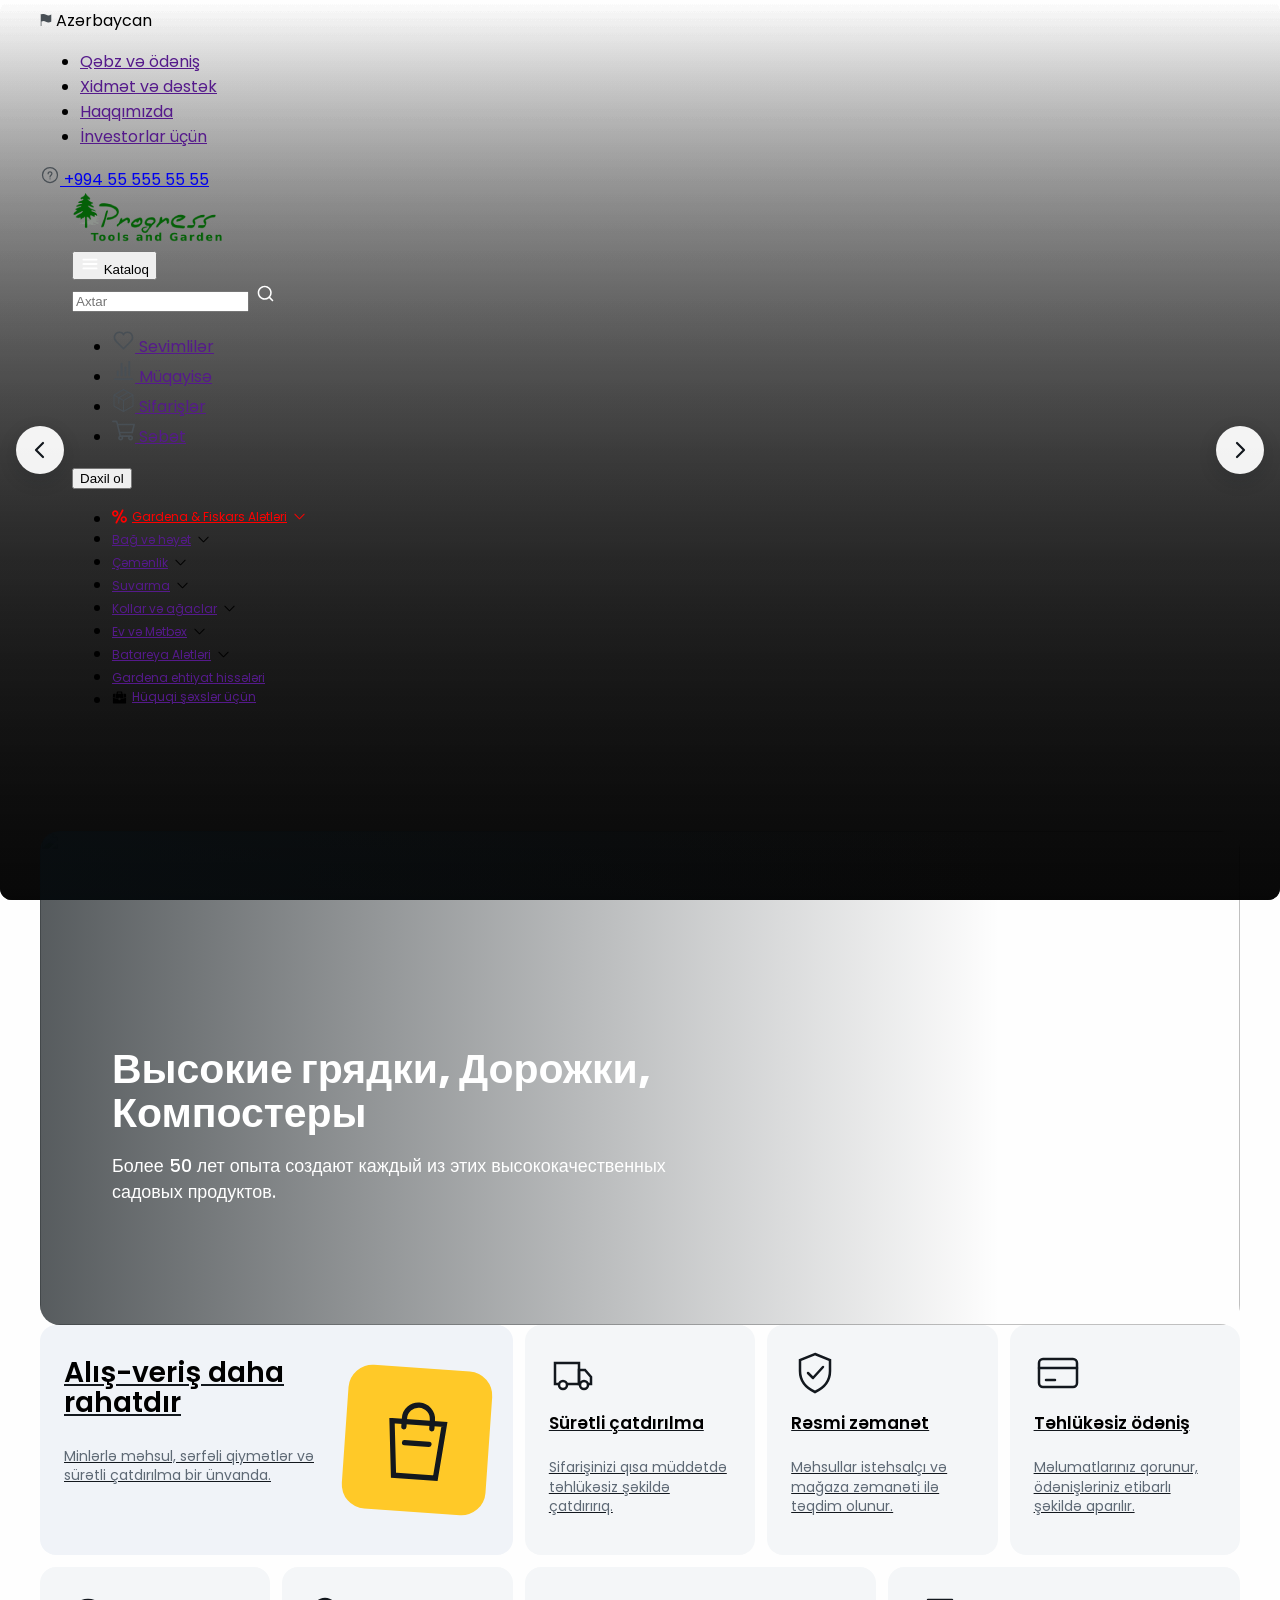
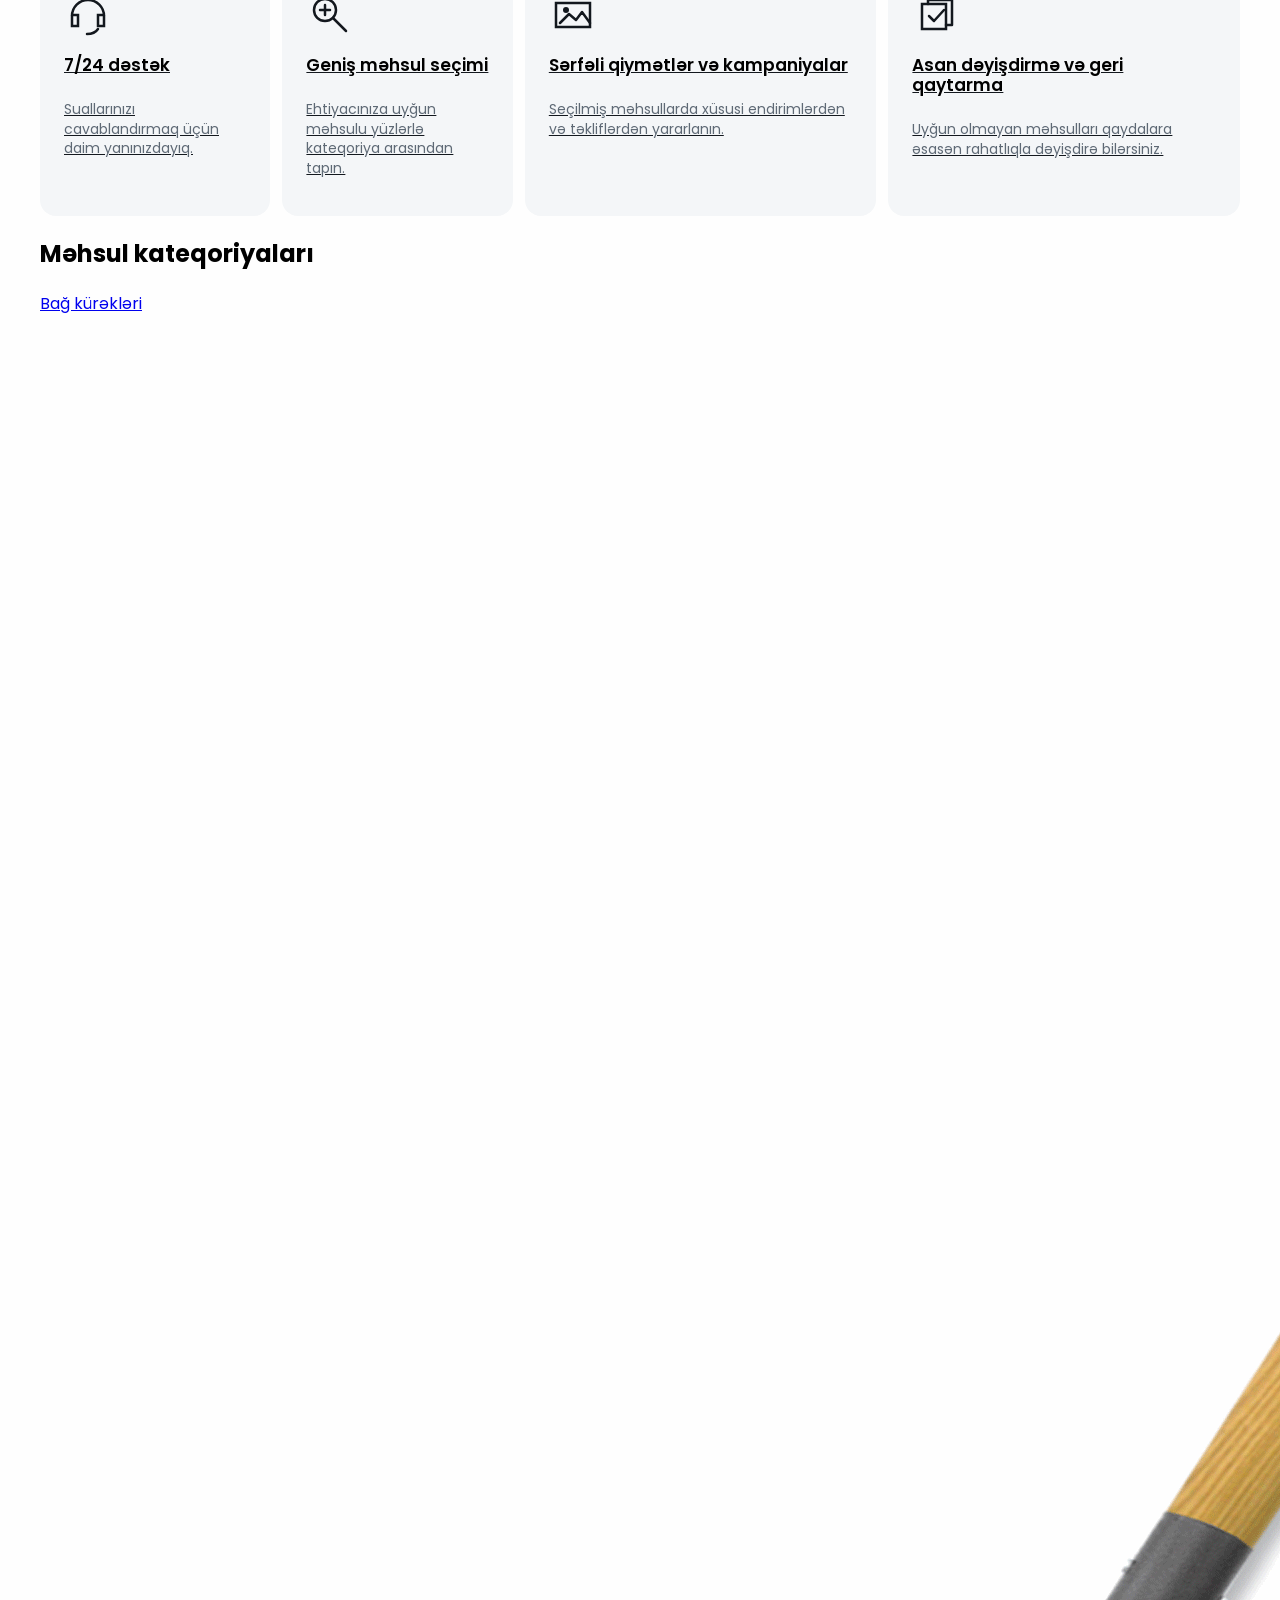
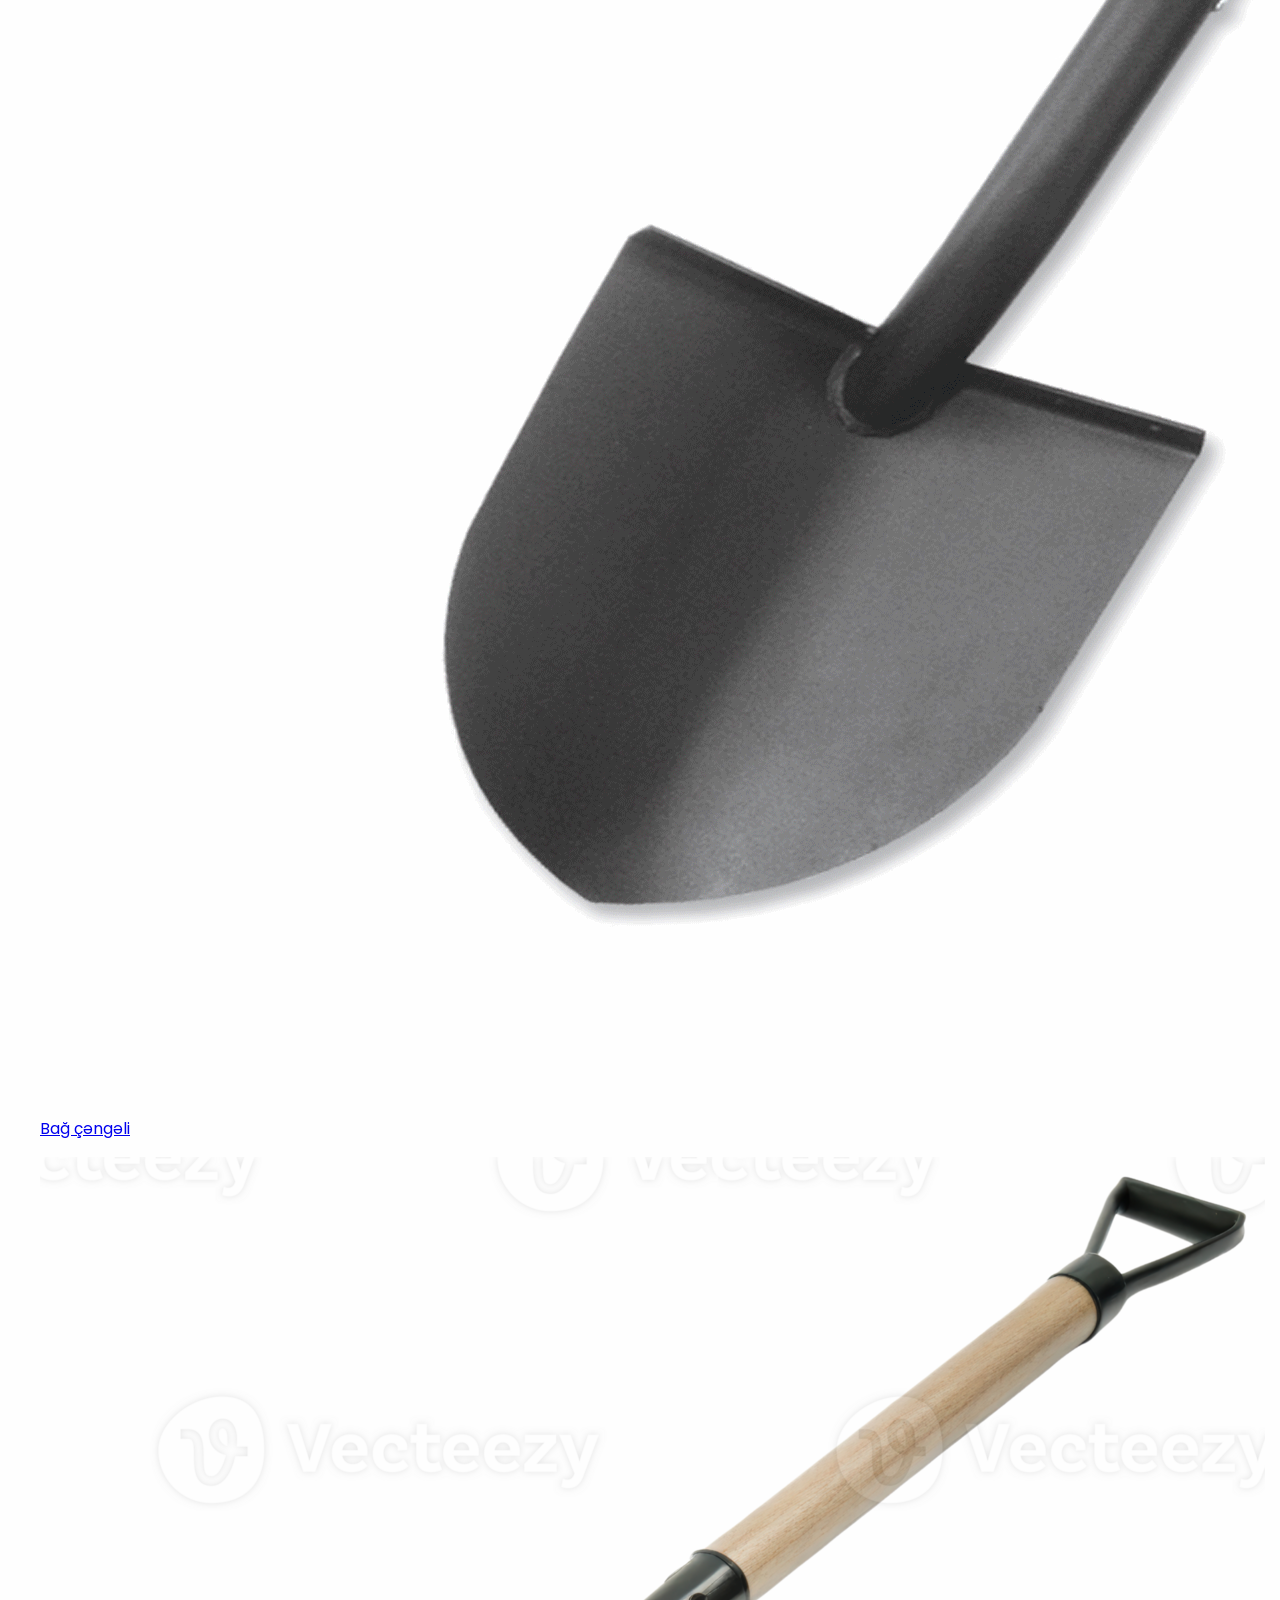
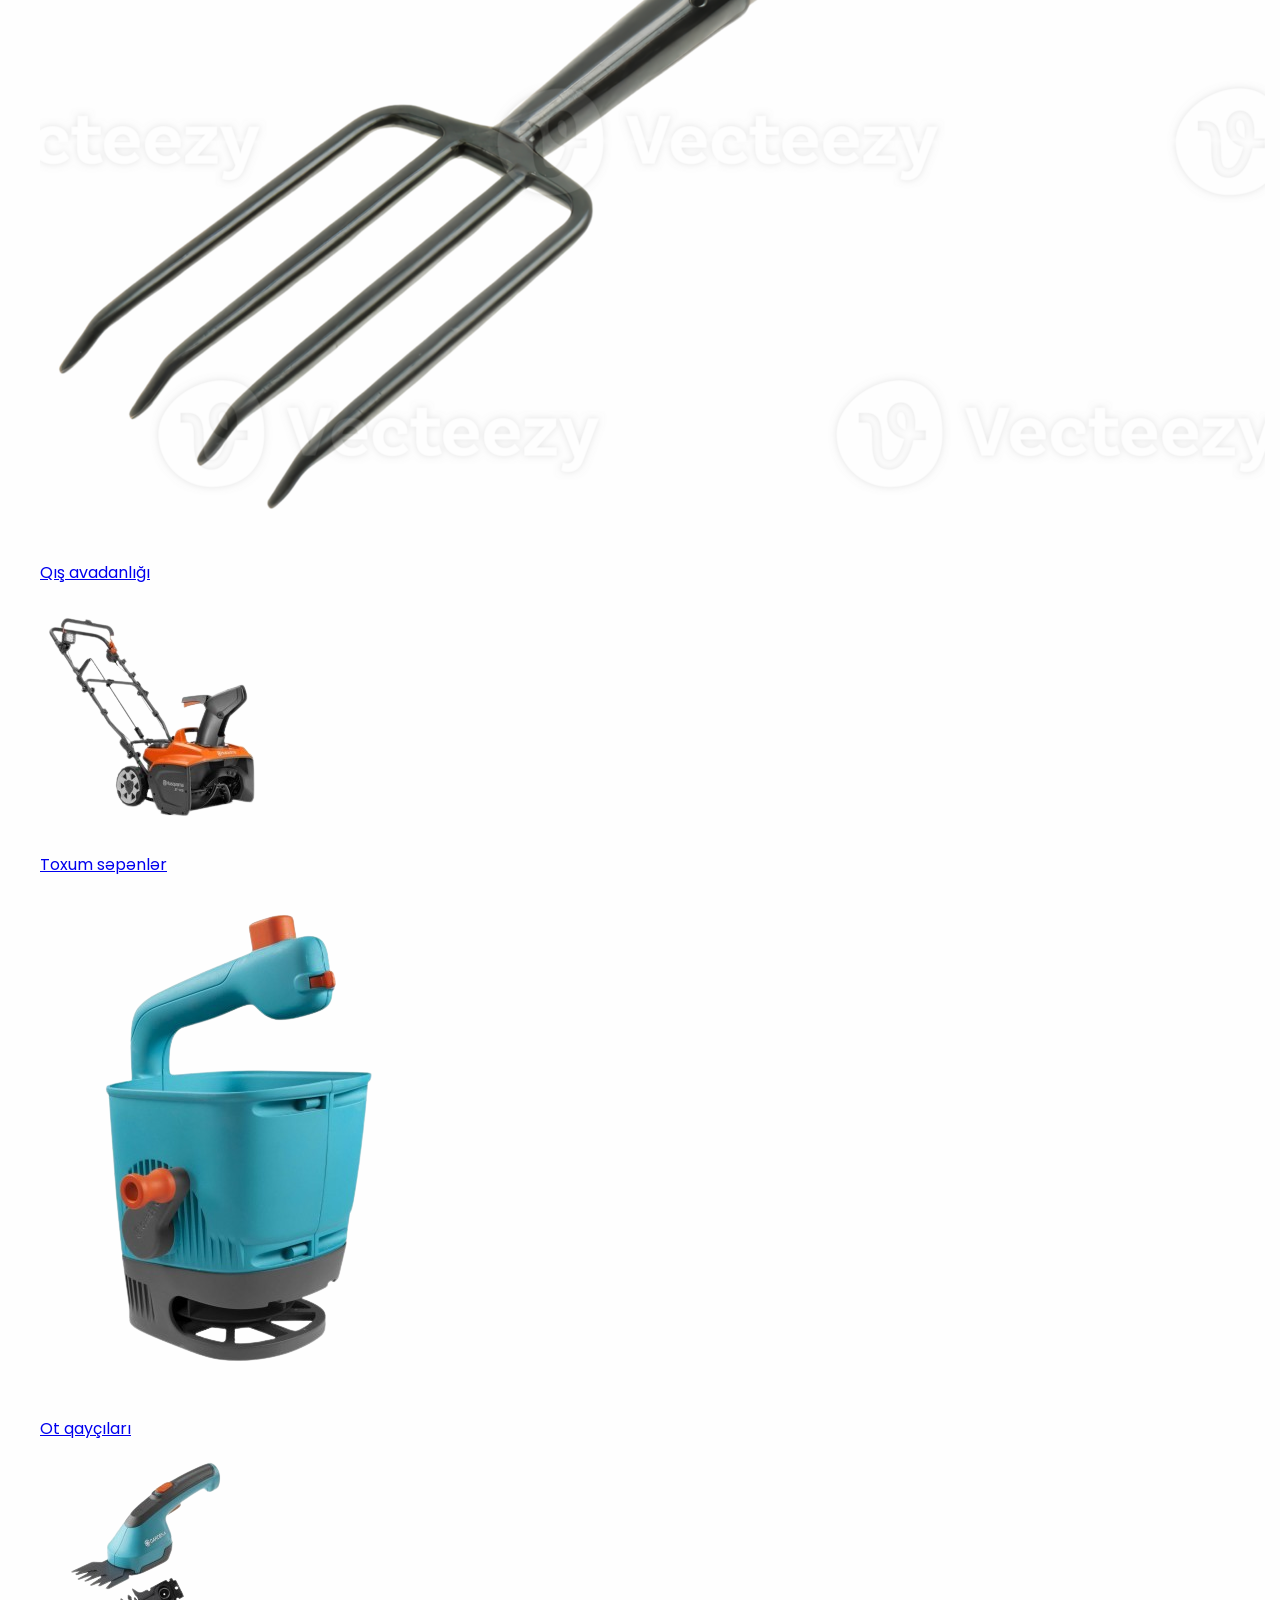
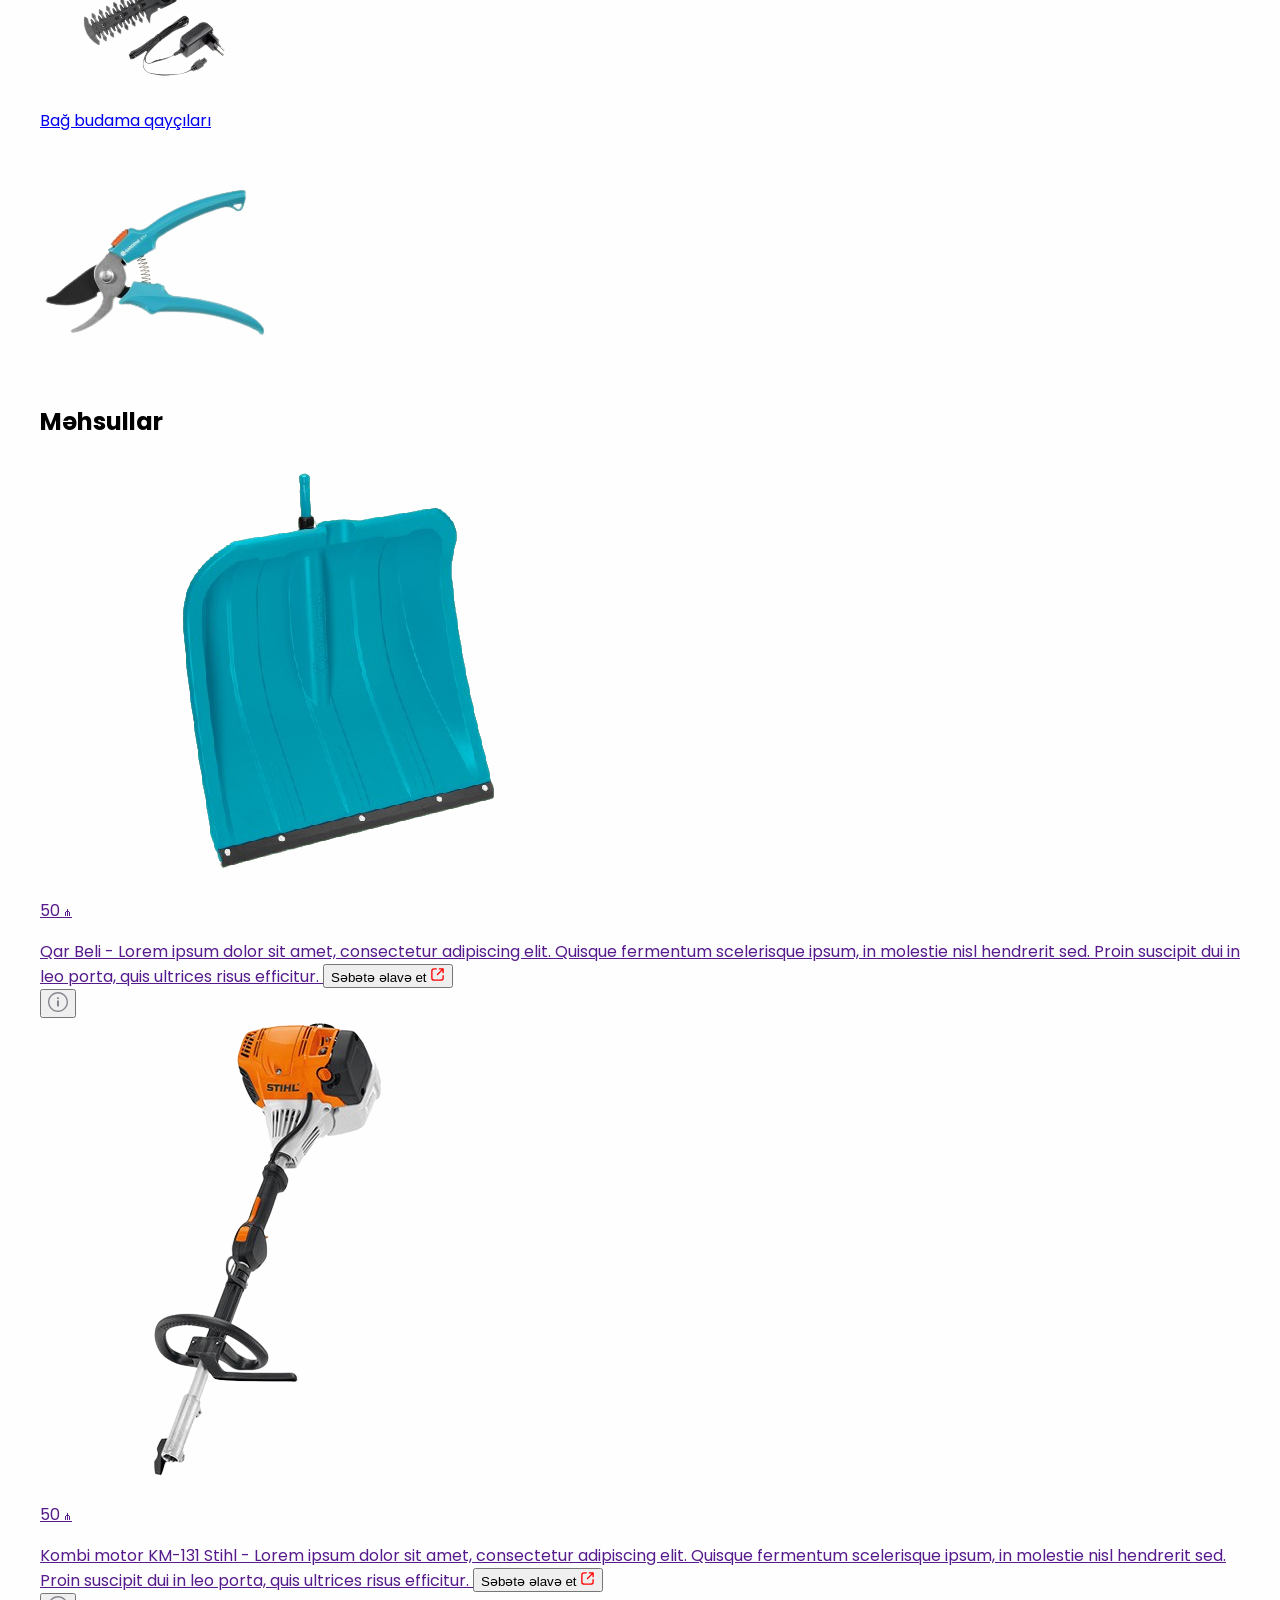
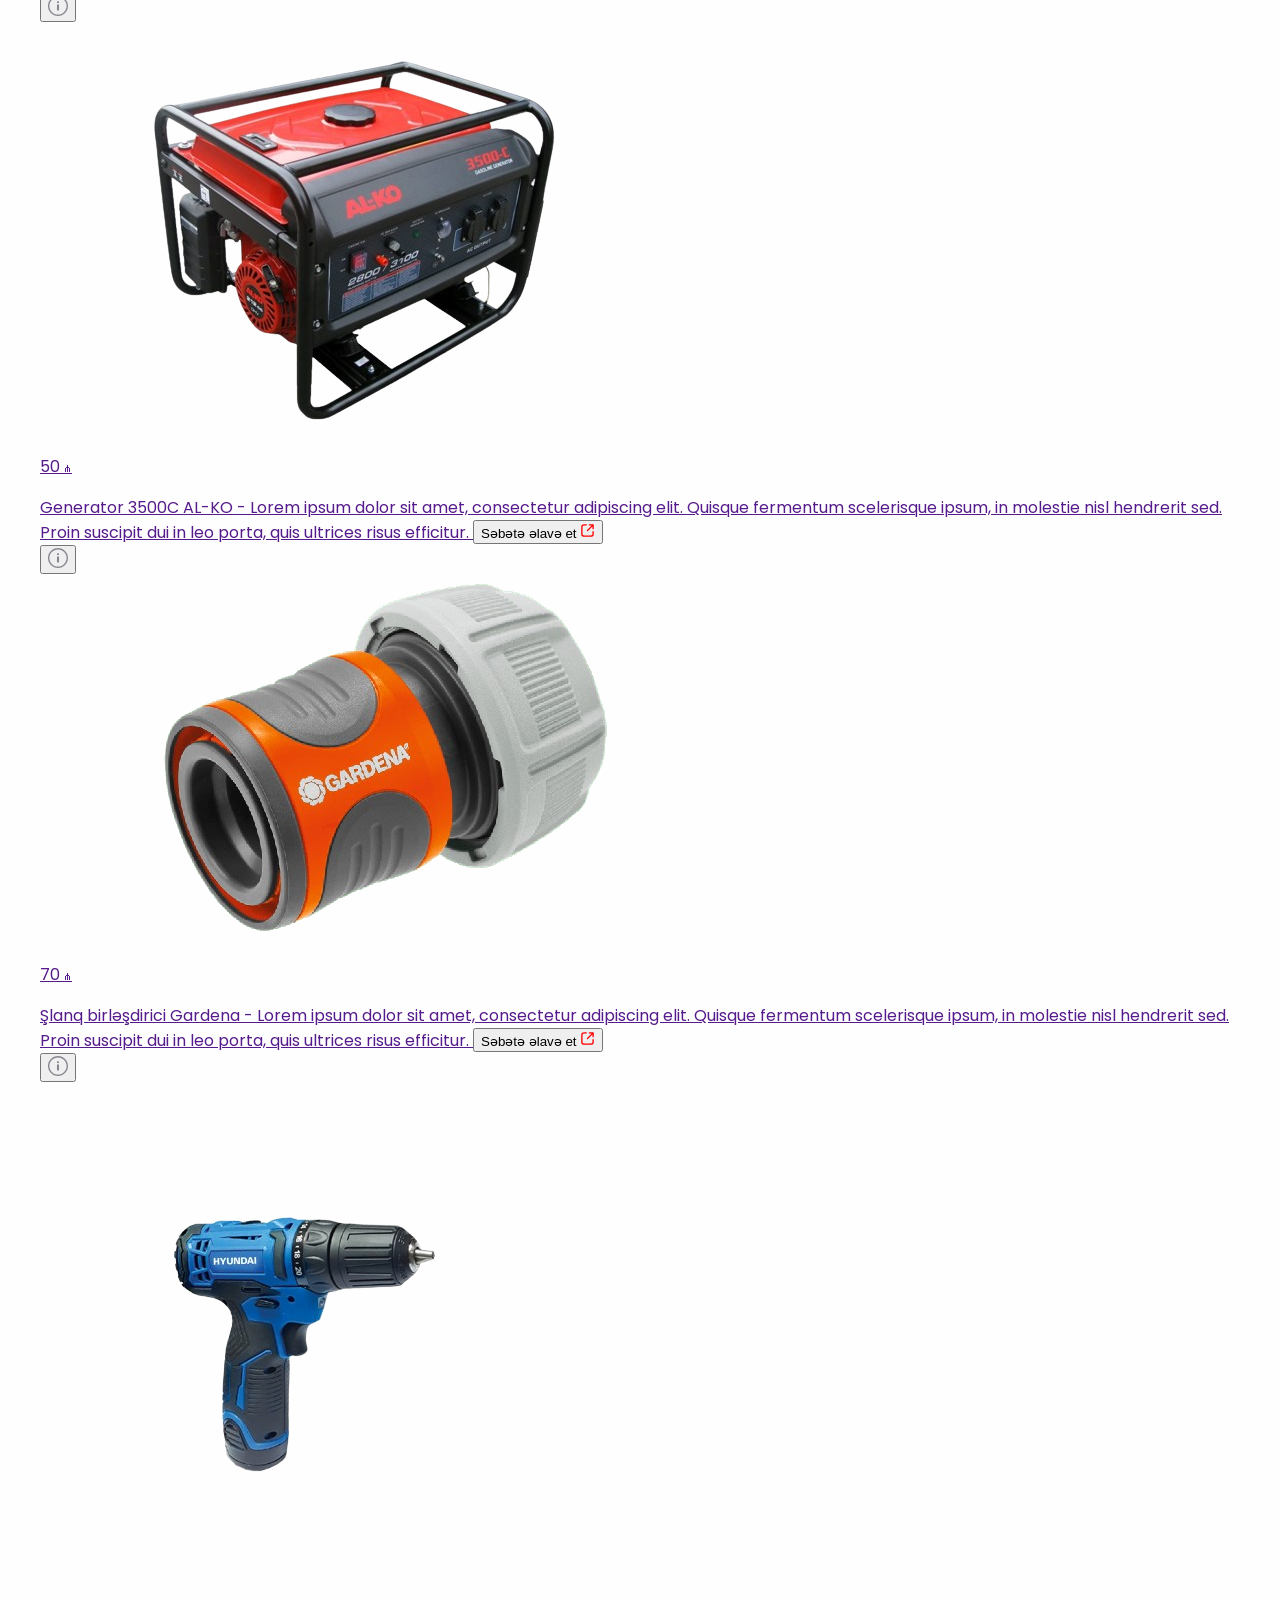
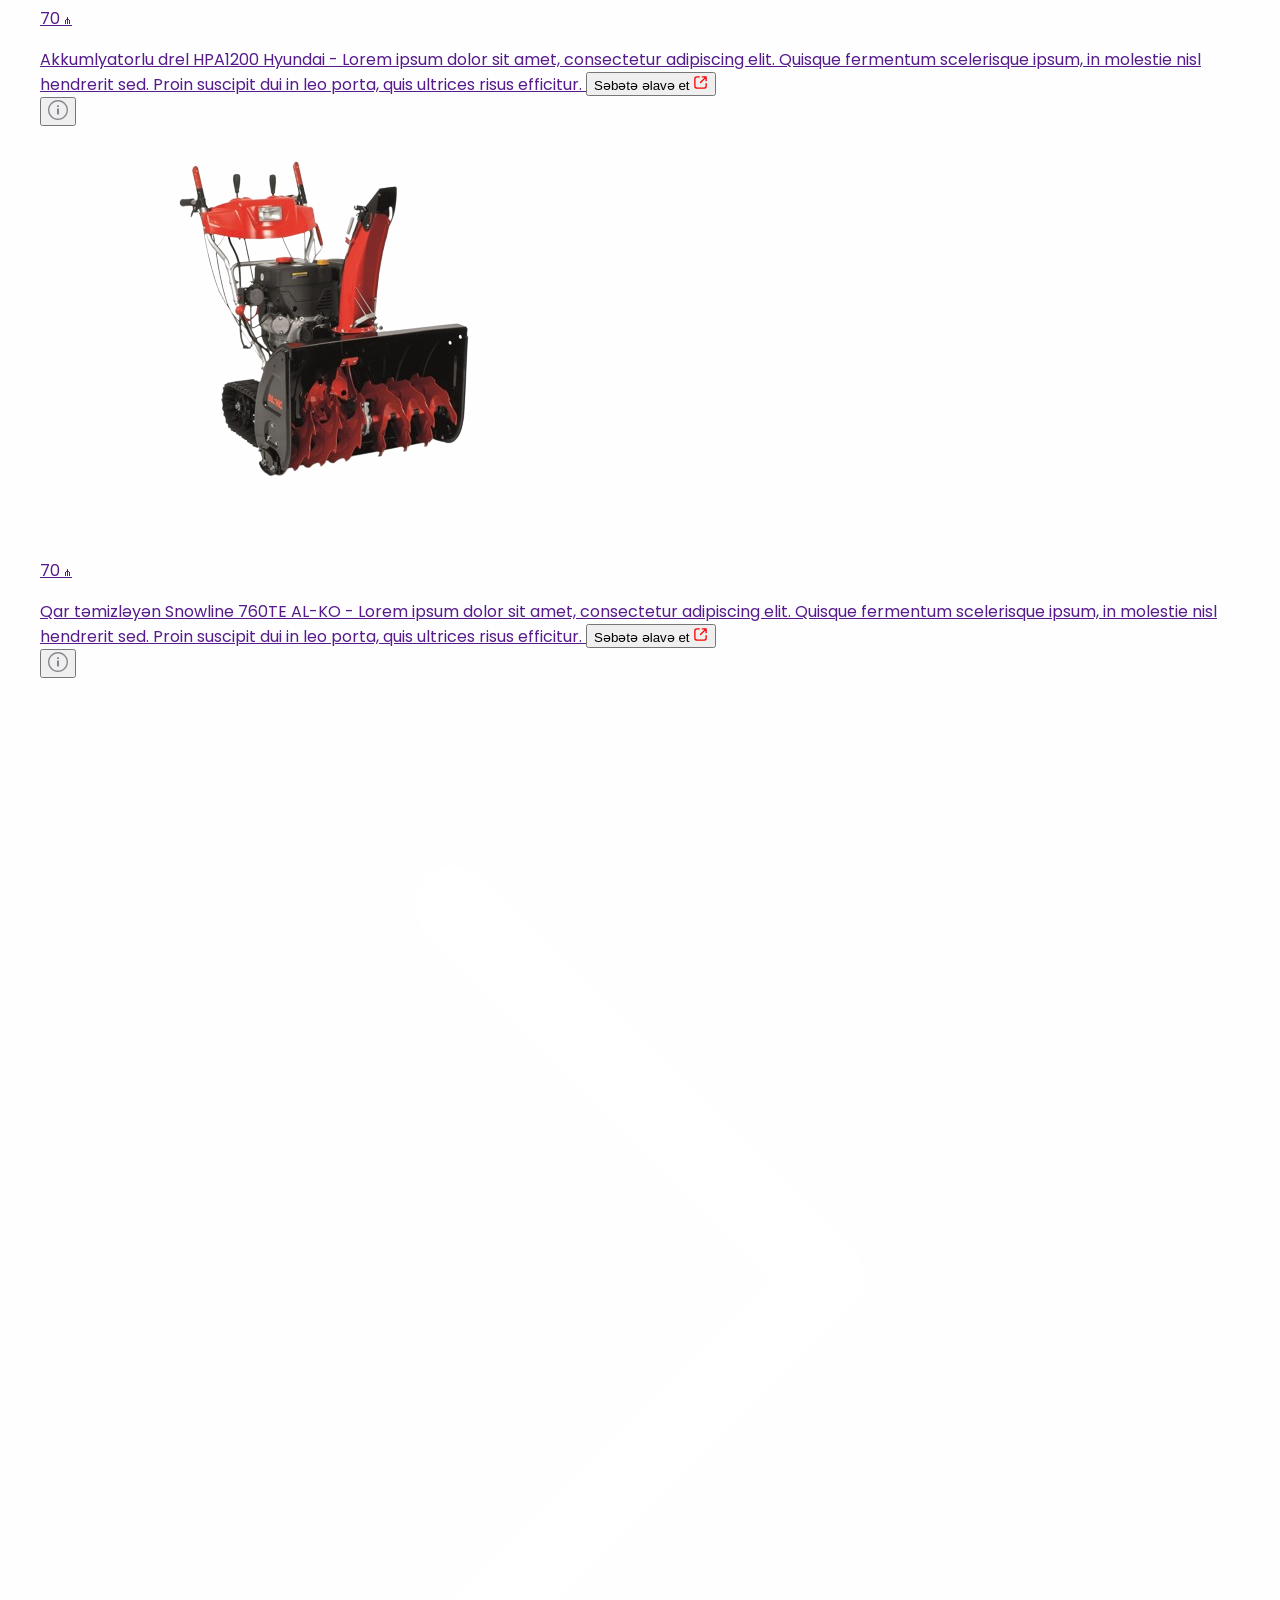
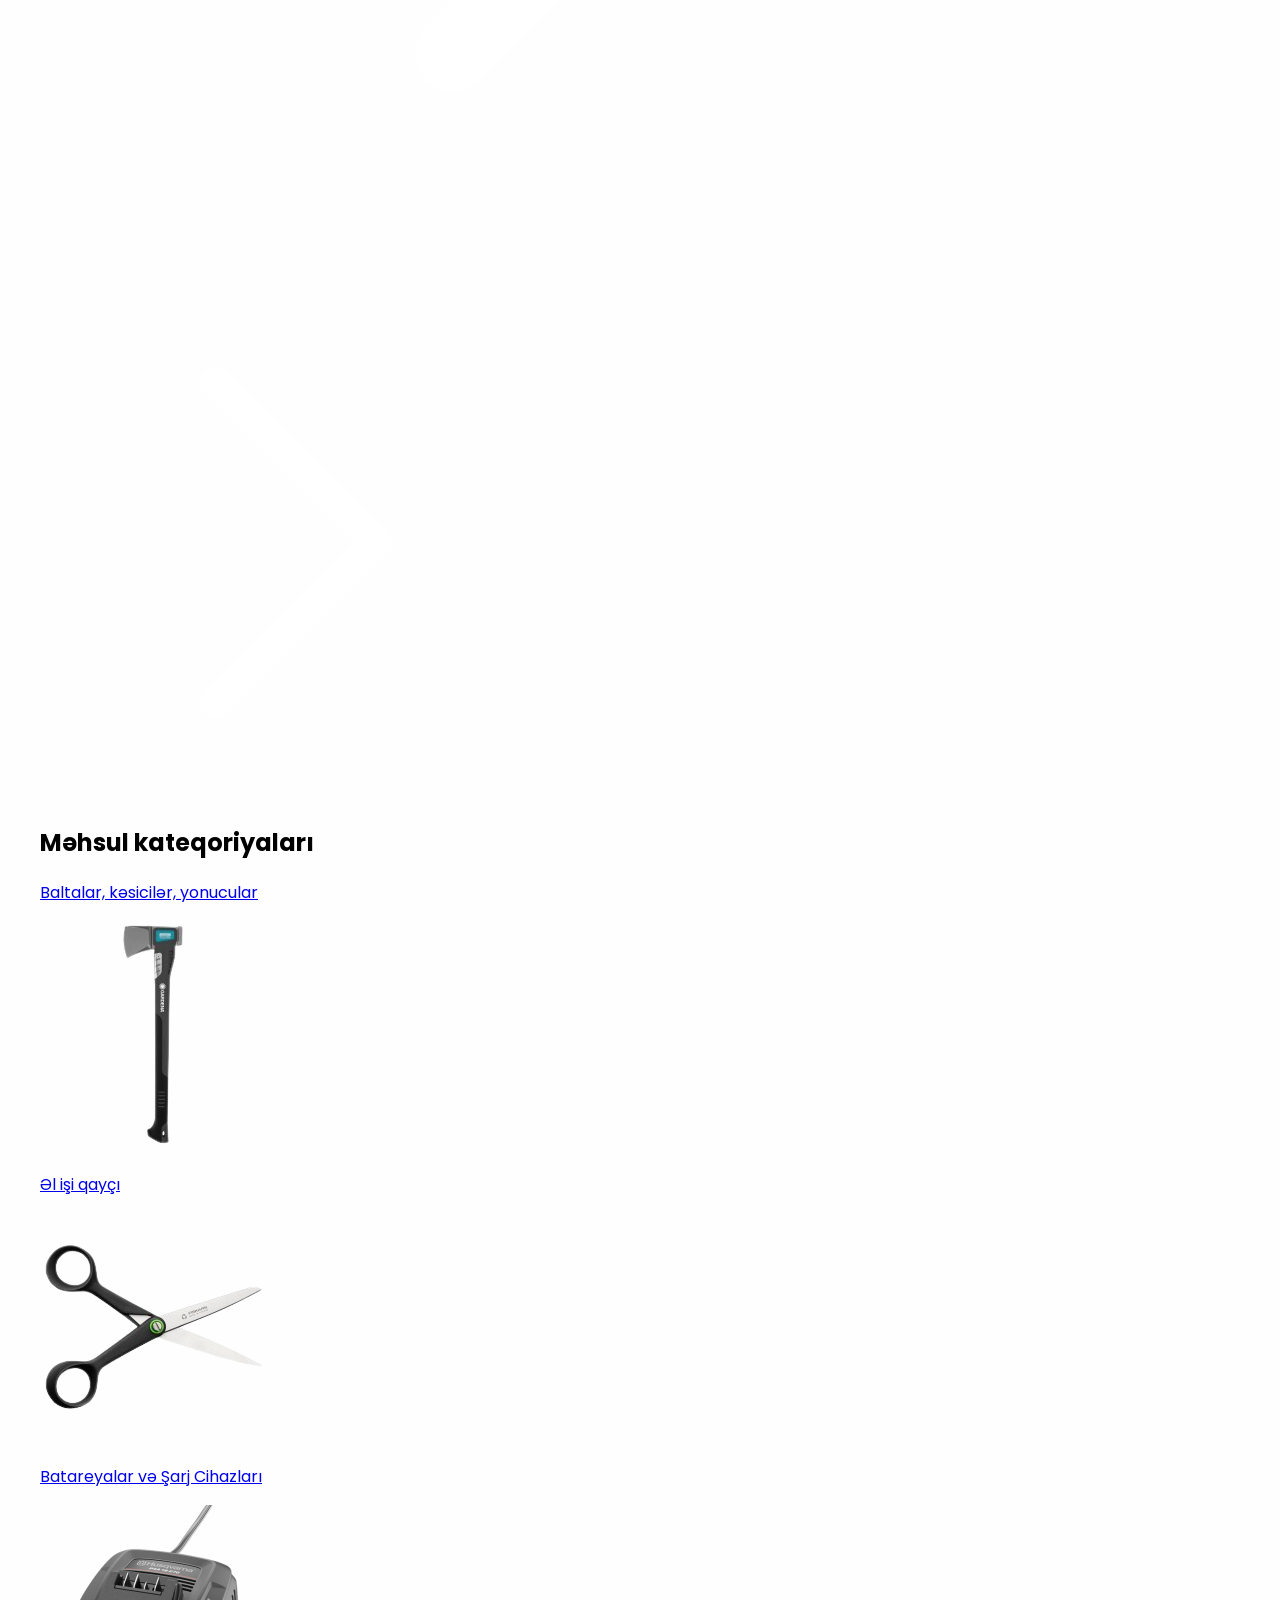
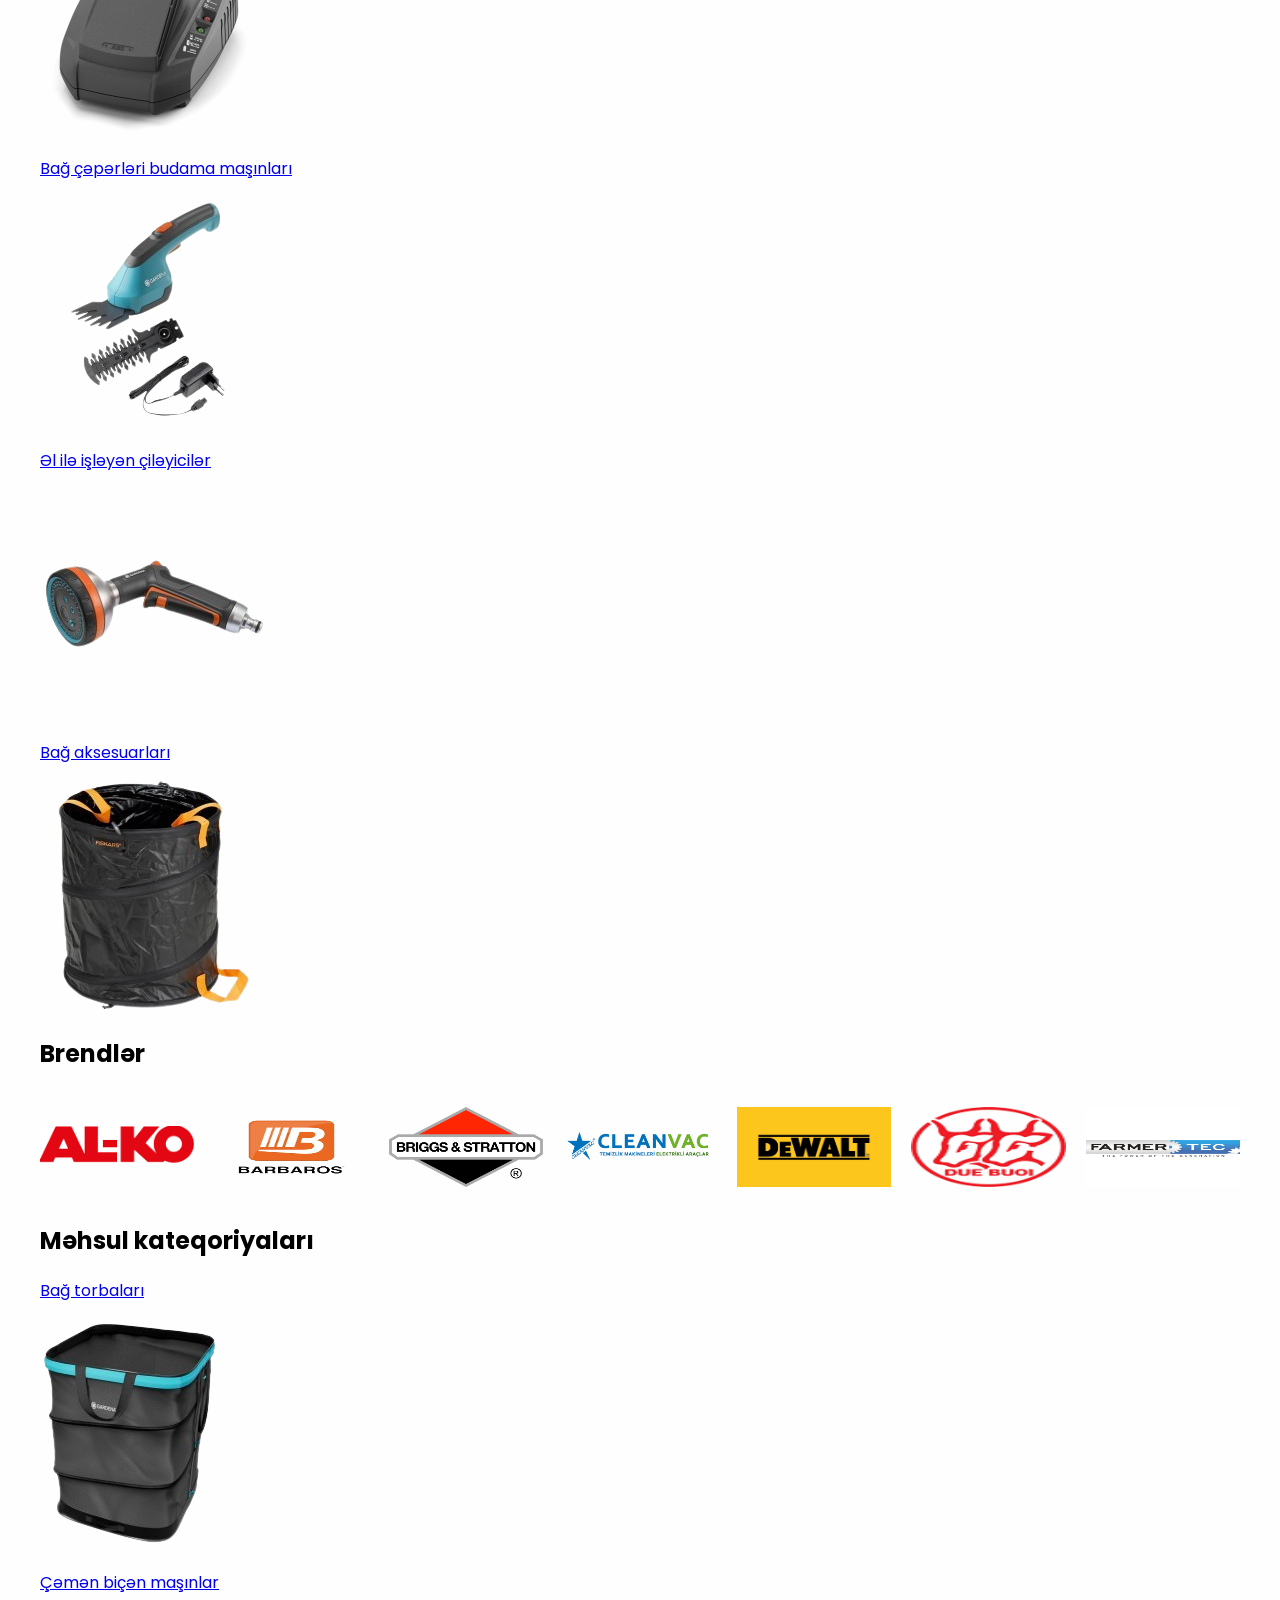
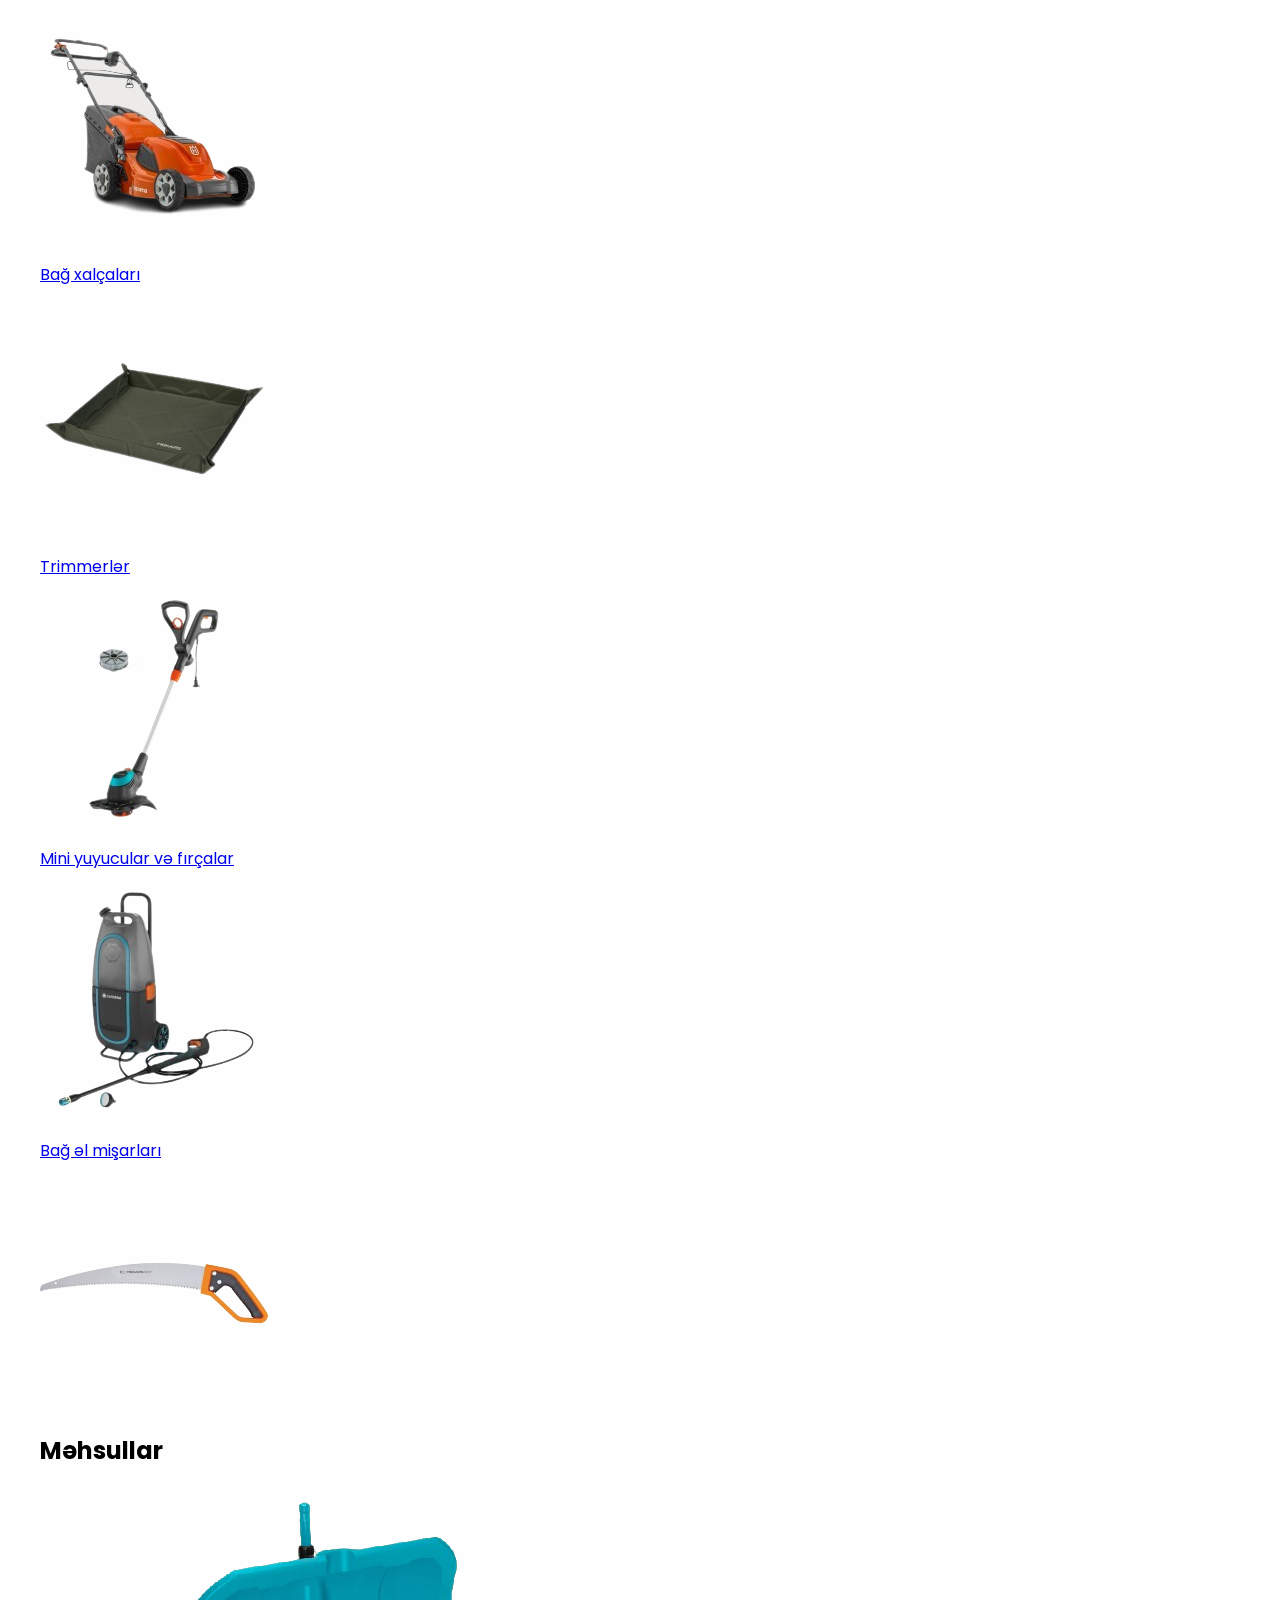
==== commit e9faac1a: "v3.1" ====
--- a/index.html
+++ b/index.html
@@ -1490,7 +1490,7 @@
                       amet, consectetur adipiscing elit. Quisque fermentum scelerisque ipsum, in molestie nisl hendrerit
                       sed. Proin suscipit dui in leo porta, quis ultrices risus efficitur. </span>
                     <button
-                      class="add_to_cart mt-3 group hover:bg-[#ff0000] hover:text-white transition-all ease-in-out duration-300 cursor-pointer text-[red] flex items-center gap-[8px] justify-center text-[12px] w-full py-2 border-[2px] border-[red] rounded-[7px]">
+                      class="add_to_cart mt-3 group hover:bg-[#ff0000] hover:text-white transition-all ease-in-out duration-300 cursor-pointer text-[red] flex items-center gap-[8px] justify-center text-[12px] w-full py-2 border-[2px] border-[#ff000070] rounded-[7px]">
                       Səbətə əlavə et
                       <span>
                         <svg width="15" height="15" viewBox="0 0 28 28" fill="none" xmlns="http://www.w3.org/2000/svg">
@@ -1539,7 +1539,7 @@
                       amet, consectetur adipiscing elit. Quisque fermentum scelerisque ipsum, in molestie nisl hendrerit
                       sed. Proin suscipit dui in leo porta, quis ultrices risus efficitur. </span>
                     <button
-                      class="add_to_cart mt-3 group hover:bg-[#ff0000] hover:text-white transition-all ease-in-out duration-300 cursor-pointer text-[red] flex items-center gap-[8px] justify-center text-[12px] w-full py-2 border-[2px] border-[red] rounded-[7px]">
+                      class="add_to_cart mt-3 group hover:bg-[#ff0000] hover:text-white transition-all ease-in-out duration-300 cursor-pointer text-[red] flex items-center gap-[8px] justify-center text-[12px] w-full py-2 border-[2px] border-[#ff000070] rounded-[7px]">
                       Səbətə əlavə et
                       <span>
                         <svg width="15" height="15" viewBox="0 0 28 28" fill="none" xmlns="http://www.w3.org/2000/svg">
@@ -1588,7 +1588,7 @@
                       amet, consectetur adipiscing elit. Quisque fermentum scelerisque ipsum, in molestie nisl hendrerit
                       sed. Proin suscipit dui in leo porta, quis ultrices risus efficitur. </span>
                     <button
-                      class="add_to_cart mt-3 group hover:bg-[#ff0000] hover:text-white transition-all ease-in-out duration-300 cursor-pointer text-[red] flex items-center gap-[8px] justify-center text-[12px] w-full py-2 border-[2px] border-[red] rounded-[7px]">
+                      class="add_to_cart mt-3 group hover:bg-[#ff0000] hover:text-white transition-all ease-in-out duration-300 cursor-pointer text-[red] flex items-center gap-[8px] justify-center text-[12px] w-full py-2 border-[2px] border-[#ff000070] rounded-[7px]">
                       Səbətə əlavə et
                       <span>
                         <svg width="15" height="15" viewBox="0 0 28 28" fill="none" xmlns="http://www.w3.org/2000/svg">
@@ -1637,7 +1637,7 @@
                       amet, consectetur adipiscing elit. Quisque fermentum scelerisque ipsum, in molestie nisl hendrerit
                       sed. Proin suscipit dui in leo porta, quis ultrices risus efficitur. </span>
                     <button
-                      class="add_to_cart mt-3 group hover:bg-[#ff0000] hover:text-white transition-all ease-in-out duration-300 cursor-pointer text-[red] flex items-center gap-[8px] justify-center text-[12px] w-full py-2 border-[2px] border-[red] rounded-[7px]">
+                      class="add_to_cart mt-3 group hover:bg-[#ff0000] hover:text-white transition-all ease-in-out duration-300 cursor-pointer text-[red] flex items-center gap-[8px] justify-center text-[12px] w-full py-2 border-[2px] border-[#ff000070] rounded-[7px]">
                       Səbətə əlavə et
                       <span>
                         <svg width="15" height="15" viewBox="0 0 28 28" fill="none" xmlns="http://www.w3.org/2000/svg">
@@ -1685,7 +1685,7 @@
                       amet, consectetur adipiscing elit. Quisque fermentum scelerisque ipsum, in molestie nisl hendrerit
                       sed. Proin suscipit dui in leo porta, quis ultrices risus efficitur. </span>
                     <button
-                      class="add_to_cart mt-3 group hover:bg-[#ff0000] hover:text-white transition-all ease-in-out duration-300 cursor-pointer text-[red] flex items-center gap-[8px] justify-center text-[12px] w-full py-2 border-[2px] border-[red] rounded-[7px]">
+                      class="add_to_cart mt-3 group hover:bg-[#ff0000] hover:text-white transition-all ease-in-out duration-300 cursor-pointer text-[red] flex items-center gap-[8px] justify-center text-[12px] w-full py-2 border-[2px] border-[#ff000070] rounded-[7px]">
                       Səbətə əlavə et
                       <span>
                         <svg width="15" height="15" viewBox="0 0 28 28" fill="none" xmlns="http://www.w3.org/2000/svg">
@@ -1733,7 +1733,7 @@
                       amet, consectetur adipiscing elit. Quisque fermentum scelerisque ipsum, in molestie nisl hendrerit
                       sed. Proin suscipit dui in leo porta, quis ultrices risus efficitur. </span>
                     <button
-                      class="add_to_cart mt-3 group hover:bg-[#ff0000] hover:text-white transition-all ease-in-out duration-300 cursor-pointer text-[red] flex items-center gap-[8px] justify-center text-[12px] w-full py-2 border-[2px] border-[red] rounded-[7px]">
+                      class="add_to_cart mt-3 group hover:bg-[#ff0000] hover:text-white transition-all ease-in-out duration-300 cursor-pointer text-[red] flex items-center gap-[8px] justify-center text-[12px] w-full py-2 border-[2px] border-[#ff000070] rounded-[7px]">
                       Səbətə əlavə et
                       <span>
                         <svg width="15" height="15" viewBox="0 0 28 28" fill="none" xmlns="http://www.w3.org/2000/svg">
@@ -1982,384 +1982,300 @@
         <div class="products_wrapper relative">
           <div class="swiper products_slider_two">
             <div class="swiper-wrapper">
-              <div class="swiper-slide">
-                <a href="" class="product_card_slide inline-block p-4 border border-[#20252b2b] rounded-[18px]">
-                  <div class="h-[228px]">
-                    <img class="w-full h-full mx-auto object-contain" src="./assets/photos/generator.png" alt="" />
+
+              <div class="swiper-slide">
+                <a href="" class="product_card_slide inline-block">
+                  <div class="h-[250px] bg-[#F8F8F8] rounded-[8px]">
+                    <img class="w-full h-full mx-auto object-contain" src="./assets/photos/gar_bel.png" alt="" />
                   </div>
-                  <div class="mt-8">
-                    <p class="product_price font-semibold text-xl">250 AZN</p>
-                    <p class="line-clamp-2 text-[15px] mt-2 font-[300]">Elektrik şəbəkəsinin olmadığı yerlərdə etibarlı
-                      enerji təmin etmək üçün nəzərdə tutulmuş benzin mühərrikli portativ generatordur.</p>
-                    <div class="flex items-center gap-2 mt-2">
-                      <svg xmlns="http://www.w3.org/2000/svg" version="1.1" xmlns:xlink="http://www.w3.org/1999/xlink"
-                        width="15" height="15" x="0" y="0" viewBox="0 0 512 512"
-                        style="enable-background: new 0 0 512 512" xml:space="preserve" class="">
-                        <g>
-                          <path
-                            d="m512 197.816-186.039-12.231L255.898 9.569l-70.063 176.016L0 197.816l142.534 121.026-46.772 183.589L255.898 401.21l160.137 101.221-46.772-183.589z"
-                            fill="#fe0000" opacity="1" data-original="#000000" class=""></path>
-                        </g>
-                      </svg>
-                      <div class="flex items-center gap-1">5 <span class="text-[12px] text-[#767D83]">(32)</span></div>
-                    </div>
+                  <div class="mt-2">
+                    <p class="product_price font-semibold text-[18px]">50 ₼</p>
+                    <span class="line-clamp-2 text-[12px] font-[300] text-[#242424] font-[500]">Qar Beli - Lorem ipsum
+                      dolor sit
+                      amet, consectetur adipiscing elit. Quisque fermentum scelerisque ipsum, in molestie nisl hendrerit
+                      sed. Proin suscipit dui in leo porta, quis ultrices risus efficitur. </span>
+                    <button
+                      class="add_to_cart mt-3 group hover:bg-[#ff0000] hover:text-white transition-all ease-in-out duration-300 cursor-pointer text-[red] flex items-center gap-[8px] justify-center text-[12px] w-full py-2 border-[2px] border-[#ff000070] rounded-[7px]">
+                      Səbətə əlavə et
+                      <span>
+                        <svg width="15" height="15" viewBox="0 0 28 28" fill="none" xmlns="http://www.w3.org/2000/svg">
+                          <g clip-path="url(#clip0_4895_2163)">
+                            <path class="group-hover:stroke-white transition-all ease-in-out duration-300"
+                              d="M24.5 10.5L24.5 3.50001M24.5 3.50001H17.5M24.5 3.50001L14 14M11.6667 3.5H9.1C7.13982 3.5 6.15972 3.5 5.41103 3.88148C4.75247 4.21703 4.21703 4.75247 3.88148 5.41103C3.5 6.15972 3.5 7.13982 3.5 9.1V18.9C3.5 20.8602 3.5 21.8403 3.88148 22.589C4.21703 23.2475 4.75247 23.783 5.41103 24.1185C6.15972 24.5 7.13982 24.5 9.1 24.5H18.9C20.8602 24.5 21.8403 24.5 22.589 24.1185C23.2475 23.783 23.783 23.2475 24.1185 22.589C24.5 21.8403 24.5 20.8602 24.5 18.9V16.3333"
+                              stroke="#FF0000" stroke-width="2.5" stroke-linecap="round" stroke-linejoin="round"></path>
+                          </g>
+                          <defs>
+                            <clipPath id="clip0_4895_2163">
+                              <rect width="28" height="28" fill="white"></rect>
+                            </clipPath>
+                          </defs>
+                        </svg>
+                      </span>
+
+                    </button>
                   </div>
                 </a>
-                <div
-                  class="absolute right-4 top-4 h-full pb-32 flex flex-col items-center justify-between product_card_buttons_wrapper">
-                  <div class="flex flex-col gap-5 pl-4">
-                    <button class="cursor-pointer">
-                      <svg xmlns="http://www.w3.org/2000/svg" version="1.1" xmlns:xlink="http://www.w3.org/1999/xlink"
-                        width="20" height="20" x="0" y="0" viewBox="0 0 471.701 471.701"
-                        style="enable-background: new 0 0 512 512" xml:space="preserve" class="">
-                        <g>
-                          <path
-                            d="M433.601 67.001c-24.7-24.7-57.4-38.2-92.3-38.2s-67.7 13.6-92.4 38.3l-12.9 12.9-13.1-13.1c-24.7-24.7-57.6-38.4-92.5-38.4-34.8 0-67.6 13.6-92.2 38.2-24.7 24.7-38.3 57.5-38.2 92.4 0 34.9 13.7 67.6 38.4 92.3l187.8 187.8c2.6 2.6 6.1 4 9.5 4s6.9-1.3 9.5-3.9l188.2-187.5c24.7-24.7 38.3-57.5 38.3-92.4.1-34.9-13.4-67.7-38.1-92.4m-19.2 165.7-178.7 178-178.3-178.3c-19.6-19.6-30.4-45.6-30.4-73.3s10.7-53.7 30.3-73.2c19.5-19.5 45.5-30.3 73.1-30.3 27.7 0 53.8 10.8 73.4 30.4l22.6 22.6c5.3 5.3 13.8 5.3 19.1 0l22.4-22.4c19.6-19.6 45.7-30.4 73.3-30.4s53.6 10.8 73.2 30.3c19.6 19.6 30.3 45.6 30.3 73.3.1 27.7-10.7 53.7-30.3 73.3"
-                            fill="#484f55" opacity="1" data-original="#000000"></path>
-                        </g>
-                      </svg>
-                    </button>
-                    <button class="cursor-pointer">
-                      <svg xmlns="http://www.w3.org/2000/svg" version="1.1" xmlns:xlink="http://www.w3.org/1999/xlink"
-                        width="23" height="23" x="0" y="0" viewBox="0 0 24 24"
-                        style="enable-background: new 0 0 512 512" xml:space="preserve" class="">
-                        <g>
-                          <path
-                            d="M22 21c0 .55-.45 1-1 1H3c-.55 0-1-.45-1-1s.45-1 1-1h18c.55 0 1 .45 1 1m-4-3c.55 0 1-.45 1-1V3c0-.55-.45-1-1-1s-1 .45-1 1v14c0 .55.45 1 1 1M6 18c.55 0 1-.45 1-1v-4c0-.55-.45-1-1-1s-1 .45-1 1v4c0 .55.45 1 1 1m8 0c.55 0 1-.45 1-1V9c0-.55-.45-1-1-1s-1 .45-1 1v8c0 .55.45 1 1 1m-4 0c.55 0 1-.45 1-1V5c0-.55-.45-1-1-1s-1 .45-1 1v12c0 .55.45 1 1 1"
-                            fill="#484f55" opacity="1" data-original="#000000" class=""></path>
-                        </g>
-                      </svg>
-                    </button>
-                  </div>
-                  <button
-                    class="inline-flex items-center transition-colors duration-300 ease-in-out hover:bg-[#D90000] add_basket w-[44px] h-[44px] cursor-pointer justify-center bg-[red] py-[10px] px-[12px] rounded-[12px]">
+                <div class="absolute right-4 top-4 product_card_buttons_wrapper">
+                  <button class="cursor-pointer">
                     <svg xmlns="http://www.w3.org/2000/svg" version="1.1" xmlns:xlink="http://www.w3.org/1999/xlink"
-                      width="23" height="23" x="0" y="0" viewBox="0 0 509.3 509.3"
+                      width="20" height="20" x="0" y="0" viewBox="0 0 512 512"
                       style="enable-background: new 0 0 512 512" xml:space="preserve" class="">
                       <g>
                         <path
-                          d="M248.005 418.001c0 30.944-25.085 56.029-56.029 56.029s-56.029-25.085-56.029-56.029c0-20.645 11.166-38.683 27.789-48.402q-.453-1.201-71.848-292.845a7.64 7.64 0 0 0-6.725-5.796l-67.336-.032C7.982 70.925 0 62.944 0 53.098c0-9.518 7.458-17.293 16.849-17.801l67.616-.026c19.501 0 36.534 13.025 41.717 31.71l8.816 36.014 356.474.003c9.846 0 17.827 7.982 17.827 17.827q0 1.063-.705 5.575l-44.447 178.267c-2.119 8.499-10.011 14.039-18.454 13.48l-258.135.065 9.263 37.915a7.64 7.64 0 0 0 6.725 5.796l207.451.048c30.944 0 56.029 25.085 56.029 56.029 0 29.001-22.033 52.855-50.273 55.737a57 57 0 0 1-5.756.292c-30.944 0-56.029-25.085-56.029-56.029a55.9 55.9 0 0 1 3.825-20.389H244.179a55.9 55.9 0 0 1 3.826 20.39m162.994-20.375c-11.252 0-20.374 9.122-20.374 20.374s9.122 20.374 20.374 20.374 20.374-9.122 20.374-20.374-9.122-20.374-20.374-20.374m-219.024 0c-11.252 0-20.374 9.122-20.374 20.374s9.122 20.374 20.374 20.374 20.374-9.122 20.374-20.374c.001-11.252-9.121-20.374-20.374-20.374M468.79 138.649H143.709l35.146 143.919 254.057-.01z"
-                          fill="#fff" opacity="1" data-original="#000000" class=""></path>
+                          d="M256 0C114.509 0 0 114.496 0 256c0 141.489 114.496 256 256 256 141.491 0 256-114.496 256-256C512 114.511 397.504 0 256 0m0 476.279c-121.462 0-220.279-98.816-220.279-220.279S134.538 35.721 256 35.721 476.279 134.537 476.279 256 377.462 476.279 256 476.279"
+                          fill="#86888f" opacity="1" data-original="#000000" class=""></path>
+                        <path
+                          d="M256.006 213.397c-15.164 0-25.947 6.404-25.947 15.839v128.386c0 8.088 10.783 16.174 25.947 16.174 14.49 0 26.283-8.086 26.283-16.174V229.234c0-9.434-11.793-15.837-26.283-15.837M256.006 134.208c-15.501 0-27.631 11.12-27.631 23.925s12.131 24.263 27.631 24.263c15.164 0 27.296-11.457 27.296-24.263 0-12.805-12.133-23.925-27.296-23.925"
+                          fill="#86888f" opacity="1" data-original="#000000" class=""></path>
                       </g>
                     </svg>
                   </button>
                 </div>
               </div>
               <div class="swiper-slide">
-                <a href="" class="product_card_slide inline-block p-4 border border-[#20252b2b] rounded-[18px]">
-                  <div class="h-[228px]">
-                    <img class="w-full h-full mx-auto object-contain" src="./assets/photos/generator.png" alt="" />
+                <a href="" class="product_card_slide inline-block">
+                  <div class="h-[250px] bg-[#F8F8F8] rounded-[8px]">
+                    <img class="w-full h-full mx-auto object-contain" src="./assets/photos/kombi.png" alt="" />
                   </div>
-                  <div class="mt-8">
-                    <p class="product_price font-semibold text-xl">250 AZN</p>
-                    <p class="line-clamp-2 text-[15px] mt-2 font-[300]">Elektrik şəbəkəsinin olmadığı yerlərdə etibarlı
-                      enerji təmin etmək üçün nəzərdə tutulmuş benzin mühərrikli portativ generatordur.</p>
-                    <div class="flex items-center gap-2 mt-2">
-                      <svg xmlns="http://www.w3.org/2000/svg" version="1.1" xmlns:xlink="http://www.w3.org/1999/xlink"
-                        width="15" height="15" x="0" y="0" viewBox="0 0 512 512"
-                        style="enable-background: new 0 0 512 512" xml:space="preserve" class="">
-                        <g>
-                          <path
-                            d="m512 197.816-186.039-12.231L255.898 9.569l-70.063 176.016L0 197.816l142.534 121.026-46.772 183.589L255.898 401.21l160.137 101.221-46.772-183.589z"
-                            fill="#fe0000" opacity="1" data-original="#000000" class=""></path>
-                        </g>
-                      </svg>
-                      <div class="flex items-center gap-1">5 <span class="text-[12px] text-[#767D83]">(32)</span></div>
-                    </div>
+                  <div class="mt-2">
+                    <p class="product_price font-semibold text-[18px]">50 ₼</p>
+                    <span class="line-clamp-2 text-[12px] font-[300] text-[#242424] font-[500]">Kombi motor KM-131 Stihl
+                      - Lorem ipsum dolor sit
+                      amet, consectetur adipiscing elit. Quisque fermentum scelerisque ipsum, in molestie nisl hendrerit
+                      sed. Proin suscipit dui in leo porta, quis ultrices risus efficitur. </span>
+                    <button
+                      class="add_to_cart mt-3 group hover:bg-[#ff0000] hover:text-white transition-all ease-in-out duration-300 cursor-pointer text-[red] flex items-center gap-[8px] justify-center text-[12px] w-full py-2 border-[2px] border-[#ff000070] rounded-[7px]">
+                      Səbətə əlavə et
+                      <span>
+                        <svg width="15" height="15" viewBox="0 0 28 28" fill="none" xmlns="http://www.w3.org/2000/svg">
+                          <g clip-path="url(#clip0_4895_2163)">
+                            <path class="group-hover:stroke-white transition-all ease-in-out duration-300"
+                              d="M24.5 10.5L24.5 3.50001M24.5 3.50001H17.5M24.5 3.50001L14 14M11.6667 3.5H9.1C7.13982 3.5 6.15972 3.5 5.41103 3.88148C4.75247 4.21703 4.21703 4.75247 3.88148 5.41103C3.5 6.15972 3.5 7.13982 3.5 9.1V18.9C3.5 20.8602 3.5 21.8403 3.88148 22.589C4.21703 23.2475 4.75247 23.783 5.41103 24.1185C6.15972 24.5 7.13982 24.5 9.1 24.5H18.9C20.8602 24.5 21.8403 24.5 22.589 24.1185C23.2475 23.783 23.783 23.2475 24.1185 22.589C24.5 21.8403 24.5 20.8602 24.5 18.9V16.3333"
+                              stroke="#FF0000" stroke-width="2.5" stroke-linecap="round" stroke-linejoin="round"></path>
+                          </g>
+                          <defs>
+                            <clipPath id="clip0_4895_2163">
+                              <rect width="28" height="28" fill="white"></rect>
+                            </clipPath>
+                          </defs>
+                        </svg>
+                      </span>
+
+                    </button>
                   </div>
                 </a>
-                <div
-                  class="absolute right-4 top-4 h-full pb-32 flex flex-col items-center justify-between product_card_buttons_wrapper">
-                  <div class="flex flex-col gap-5 pl-4">
-                    <button class="cursor-pointer">
-                      <svg xmlns="http://www.w3.org/2000/svg" version="1.1" xmlns:xlink="http://www.w3.org/1999/xlink"
-                        width="20" height="20" x="0" y="0" viewBox="0 0 471.701 471.701"
-                        style="enable-background: new 0 0 512 512" xml:space="preserve" class="">
-                        <g>
-                          <path
-                            d="M433.601 67.001c-24.7-24.7-57.4-38.2-92.3-38.2s-67.7 13.6-92.4 38.3l-12.9 12.9-13.1-13.1c-24.7-24.7-57.6-38.4-92.5-38.4-34.8 0-67.6 13.6-92.2 38.2-24.7 24.7-38.3 57.5-38.2 92.4 0 34.9 13.7 67.6 38.4 92.3l187.8 187.8c2.6 2.6 6.1 4 9.5 4s6.9-1.3 9.5-3.9l188.2-187.5c24.7-24.7 38.3-57.5 38.3-92.4.1-34.9-13.4-67.7-38.1-92.4m-19.2 165.7-178.7 178-178.3-178.3c-19.6-19.6-30.4-45.6-30.4-73.3s10.7-53.7 30.3-73.2c19.5-19.5 45.5-30.3 73.1-30.3 27.7 0 53.8 10.8 73.4 30.4l22.6 22.6c5.3 5.3 13.8 5.3 19.1 0l22.4-22.4c19.6-19.6 45.7-30.4 73.3-30.4s53.6 10.8 73.2 30.3c19.6 19.6 30.3 45.6 30.3 73.3.1 27.7-10.7 53.7-30.3 73.3"
-                            fill="#484f55" opacity="1" data-original="#000000"></path>
-                        </g>
-                      </svg>
-                    </button>
-                    <button class="cursor-pointer">
-                      <svg xmlns="http://www.w3.org/2000/svg" version="1.1" xmlns:xlink="http://www.w3.org/1999/xlink"
-                        width="23" height="23" x="0" y="0" viewBox="0 0 24 24"
-                        style="enable-background: new 0 0 512 512" xml:space="preserve" class="">
-                        <g>
-                          <path
-                            d="M22 21c0 .55-.45 1-1 1H3c-.55 0-1-.45-1-1s.45-1 1-1h18c.55 0 1 .45 1 1m-4-3c.55 0 1-.45 1-1V3c0-.55-.45-1-1-1s-1 .45-1 1v14c0 .55.45 1 1 1M6 18c.55 0 1-.45 1-1v-4c0-.55-.45-1-1-1s-1 .45-1 1v4c0 .55.45 1 1 1m8 0c.55 0 1-.45 1-1V9c0-.55-.45-1-1-1s-1 .45-1 1v8c0 .55.45 1 1 1m-4 0c.55 0 1-.45 1-1V5c0-.55-.45-1-1-1s-1 .45-1 1v12c0 .55.45 1 1 1"
-                            fill="#484f55" opacity="1" data-original="#000000" class=""></path>
-                        </g>
-                      </svg>
-                    </button>
-                  </div>
-                  <button
-                    class="inline-flex items-center transition-colors duration-300 ease-in-out hover:bg-[#D90000] add_basket w-[44px] h-[44px] cursor-pointer justify-center bg-[red] py-[10px] px-[12px] rounded-[12px]">
+                <div class="absolute right-4 top-4 product_card_buttons_wrapper">
+                  <button class="cursor-pointer">
                     <svg xmlns="http://www.w3.org/2000/svg" version="1.1" xmlns:xlink="http://www.w3.org/1999/xlink"
-                      width="23" height="23" x="0" y="0" viewBox="0 0 509.3 509.3"
+                      width="20" height="20" x="0" y="0" viewBox="0 0 512 512"
                       style="enable-background: new 0 0 512 512" xml:space="preserve" class="">
                       <g>
                         <path
-                          d="M248.005 418.001c0 30.944-25.085 56.029-56.029 56.029s-56.029-25.085-56.029-56.029c0-20.645 11.166-38.683 27.789-48.402q-.453-1.201-71.848-292.845a7.64 7.64 0 0 0-6.725-5.796l-67.336-.032C7.982 70.925 0 62.944 0 53.098c0-9.518 7.458-17.293 16.849-17.801l67.616-.026c19.501 0 36.534 13.025 41.717 31.71l8.816 36.014 356.474.003c9.846 0 17.827 7.982 17.827 17.827q0 1.063-.705 5.575l-44.447 178.267c-2.119 8.499-10.011 14.039-18.454 13.48l-258.135.065 9.263 37.915a7.64 7.64 0 0 0 6.725 5.796l207.451.048c30.944 0 56.029 25.085 56.029 56.029 0 29.001-22.033 52.855-50.273 55.737a57 57 0 0 1-5.756.292c-30.944 0-56.029-25.085-56.029-56.029a55.9 55.9 0 0 1 3.825-20.389H244.179a55.9 55.9 0 0 1 3.826 20.39m162.994-20.375c-11.252 0-20.374 9.122-20.374 20.374s9.122 20.374 20.374 20.374 20.374-9.122 20.374-20.374-9.122-20.374-20.374-20.374m-219.024 0c-11.252 0-20.374 9.122-20.374 20.374s9.122 20.374 20.374 20.374 20.374-9.122 20.374-20.374c.001-11.252-9.121-20.374-20.374-20.374M468.79 138.649H143.709l35.146 143.919 254.057-.01z"
-                          fill="#fff" opacity="1" data-original="#000000" class=""></path>
+                          d="M256 0C114.509 0 0 114.496 0 256c0 141.489 114.496 256 256 256 141.491 0 256-114.496 256-256C512 114.511 397.504 0 256 0m0 476.279c-121.462 0-220.279-98.816-220.279-220.279S134.538 35.721 256 35.721 476.279 134.537 476.279 256 377.462 476.279 256 476.279"
+                          fill="#86888f" opacity="1" data-original="#000000" class=""></path>
+                        <path
+                          d="M256.006 213.397c-15.164 0-25.947 6.404-25.947 15.839v128.386c0 8.088 10.783 16.174 25.947 16.174 14.49 0 26.283-8.086 26.283-16.174V229.234c0-9.434-11.793-15.837-26.283-15.837M256.006 134.208c-15.501 0-27.631 11.12-27.631 23.925s12.131 24.263 27.631 24.263c15.164 0 27.296-11.457 27.296-24.263 0-12.805-12.133-23.925-27.296-23.925"
+                          fill="#86888f" opacity="1" data-original="#000000" class=""></path>
                       </g>
                     </svg>
                   </button>
                 </div>
               </div>
               <div class="swiper-slide">
-                <a href="" class="product_card_slide inline-block p-4 border border-[#20252b2b] rounded-[18px]">
-                  <div class="h-[228px]">
+                <a href="" class="product_card_slide inline-block">
+                  <div class="h-[250px] bg-[#F8F8F8] rounded-[8px]">
                     <img class="w-full h-full mx-auto object-contain" src="./assets/photos/generator.png" alt="" />
                   </div>
-                  <div class="mt-8">
-                    <p class="product_price font-semibold text-xl">250 AZN</p>
-                    <p class="line-clamp-2 text-[15px] mt-2 font-[300]">Elektrik şəbəkəsinin olmadığı yerlərdə etibarlı
-                      enerji təmin etmək üçün nəzərdə tutulmuş benzin mühərrikli portativ generatordur.</p>
-                    <div class="flex items-center gap-2 mt-2">
-                      <svg xmlns="http://www.w3.org/2000/svg" version="1.1" xmlns:xlink="http://www.w3.org/1999/xlink"
-                        width="15" height="15" x="0" y="0" viewBox="0 0 512 512"
-                        style="enable-background: new 0 0 512 512" xml:space="preserve" class="">
-                        <g>
-                          <path
-                            d="m512 197.816-186.039-12.231L255.898 9.569l-70.063 176.016L0 197.816l142.534 121.026-46.772 183.589L255.898 401.21l160.137 101.221-46.772-183.589z"
-                            fill="#fe0000" opacity="1" data-original="#000000" class=""></path>
-                        </g>
-                      </svg>
-                      <div class="flex items-center gap-1">5 <span class="text-[12px] text-[#767D83]">(32)</span></div>
-                    </div>
+                  <div class="mt-2">
+                    <p class="product_price font-semibold text-[18px]">50 ₼</p>
+                    <span class="line-clamp-2 text-[12px] font-[300] text-[#242424] font-[500]">Generator 3500C AL-KO -
+                      Lorem ipsum dolor sit
+                      amet, consectetur adipiscing elit. Quisque fermentum scelerisque ipsum, in molestie nisl hendrerit
+                      sed. Proin suscipit dui in leo porta, quis ultrices risus efficitur. </span>
+                    <button
+                      class="add_to_cart mt-3 group hover:bg-[#ff0000] hover:text-white transition-all ease-in-out duration-300 cursor-pointer text-[red] flex items-center gap-[8px] justify-center text-[12px] w-full py-2 border-[2px] border-[#ff000070] rounded-[7px]">
+                      Səbətə əlavə et
+                      <span>
+                        <svg width="15" height="15" viewBox="0 0 28 28" fill="none" xmlns="http://www.w3.org/2000/svg">
+                          <g clip-path="url(#clip0_4895_2163)">
+                            <path class="group-hover:stroke-white transition-all ease-in-out duration-300"
+                              d="M24.5 10.5L24.5 3.50001M24.5 3.50001H17.5M24.5 3.50001L14 14M11.6667 3.5H9.1C7.13982 3.5 6.15972 3.5 5.41103 3.88148C4.75247 4.21703 4.21703 4.75247 3.88148 5.41103C3.5 6.15972 3.5 7.13982 3.5 9.1V18.9C3.5 20.8602 3.5 21.8403 3.88148 22.589C4.21703 23.2475 4.75247 23.783 5.41103 24.1185C6.15972 24.5 7.13982 24.5 9.1 24.5H18.9C20.8602 24.5 21.8403 24.5 22.589 24.1185C23.2475 23.783 23.783 23.2475 24.1185 22.589C24.5 21.8403 24.5 20.8602 24.5 18.9V16.3333"
+                              stroke="#FF0000" stroke-width="2.5" stroke-linecap="round" stroke-linejoin="round"></path>
+                          </g>
+                          <defs>
+                            <clipPath id="clip0_4895_2163">
+                              <rect width="28" height="28" fill="white"></rect>
+                            </clipPath>
+                          </defs>
+                        </svg>
+                      </span>
+
+                    </button>
                   </div>
                 </a>
-                <div
-                  class="absolute right-4 top-4 h-full pb-32 flex flex-col items-center justify-between product_card_buttons_wrapper">
-                  <div class="flex flex-col gap-5 pl-4">
-                    <button class="cursor-pointer">
-                      <svg xmlns="http://www.w3.org/2000/svg" version="1.1" xmlns:xlink="http://www.w3.org/1999/xlink"
-                        width="20" height="20" x="0" y="0" viewBox="0 0 471.701 471.701"
-                        style="enable-background: new 0 0 512 512" xml:space="preserve" class="">
-                        <g>
-                          <path
-                            d="M433.601 67.001c-24.7-24.7-57.4-38.2-92.3-38.2s-67.7 13.6-92.4 38.3l-12.9 12.9-13.1-13.1c-24.7-24.7-57.6-38.4-92.5-38.4-34.8 0-67.6 13.6-92.2 38.2-24.7 24.7-38.3 57.5-38.2 92.4 0 34.9 13.7 67.6 38.4 92.3l187.8 187.8c2.6 2.6 6.1 4 9.5 4s6.9-1.3 9.5-3.9l188.2-187.5c24.7-24.7 38.3-57.5 38.3-92.4.1-34.9-13.4-67.7-38.1-92.4m-19.2 165.7-178.7 178-178.3-178.3c-19.6-19.6-30.4-45.6-30.4-73.3s10.7-53.7 30.3-73.2c19.5-19.5 45.5-30.3 73.1-30.3 27.7 0 53.8 10.8 73.4 30.4l22.6 22.6c5.3 5.3 13.8 5.3 19.1 0l22.4-22.4c19.6-19.6 45.7-30.4 73.3-30.4s53.6 10.8 73.2 30.3c19.6 19.6 30.3 45.6 30.3 73.3.1 27.7-10.7 53.7-30.3 73.3"
-                            fill="#484f55" opacity="1" data-original="#000000"></path>
-                        </g>
-                      </svg>
-                    </button>
-                    <button class="cursor-pointer">
-                      <svg xmlns="http://www.w3.org/2000/svg" version="1.1" xmlns:xlink="http://www.w3.org/1999/xlink"
-                        width="23" height="23" x="0" y="0" viewBox="0 0 24 24"
-                        style="enable-background: new 0 0 512 512" xml:space="preserve" class="">
-                        <g>
-                          <path
-                            d="M22 21c0 .55-.45 1-1 1H3c-.55 0-1-.45-1-1s.45-1 1-1h18c.55 0 1 .45 1 1m-4-3c.55 0 1-.45 1-1V3c0-.55-.45-1-1-1s-1 .45-1 1v14c0 .55.45 1 1 1M6 18c.55 0 1-.45 1-1v-4c0-.55-.45-1-1-1s-1 .45-1 1v4c0 .55.45 1 1 1m8 0c.55 0 1-.45 1-1V9c0-.55-.45-1-1-1s-1 .45-1 1v8c0 .55.45 1 1 1m-4 0c.55 0 1-.45 1-1V5c0-.55-.45-1-1-1s-1 .45-1 1v12c0 .55.45 1 1 1"
-                            fill="#484f55" opacity="1" data-original="#000000" class=""></path>
-                        </g>
-                      </svg>
-                    </button>
-                  </div>
-                  <button
-                    class="inline-flex items-center transition-colors duration-300 ease-in-out hover:bg-[#D90000] add_basket w-[44px] h-[44px] cursor-pointer justify-center bg-[red] py-[10px] px-[12px] rounded-[12px]">
+                <div class="absolute right-4 top-4 product_card_buttons_wrapper">
+                  <button class="cursor-pointer">
                     <svg xmlns="http://www.w3.org/2000/svg" version="1.1" xmlns:xlink="http://www.w3.org/1999/xlink"
-                      width="23" height="23" x="0" y="0" viewBox="0 0 509.3 509.3"
+                      width="20" height="20" x="0" y="0" viewBox="0 0 512 512"
                       style="enable-background: new 0 0 512 512" xml:space="preserve" class="">
                       <g>
                         <path
-                          d="M248.005 418.001c0 30.944-25.085 56.029-56.029 56.029s-56.029-25.085-56.029-56.029c0-20.645 11.166-38.683 27.789-48.402q-.453-1.201-71.848-292.845a7.64 7.64 0 0 0-6.725-5.796l-67.336-.032C7.982 70.925 0 62.944 0 53.098c0-9.518 7.458-17.293 16.849-17.801l67.616-.026c19.501 0 36.534 13.025 41.717 31.71l8.816 36.014 356.474.003c9.846 0 17.827 7.982 17.827 17.827q0 1.063-.705 5.575l-44.447 178.267c-2.119 8.499-10.011 14.039-18.454 13.48l-258.135.065 9.263 37.915a7.64 7.64 0 0 0 6.725 5.796l207.451.048c30.944 0 56.029 25.085 56.029 56.029 0 29.001-22.033 52.855-50.273 55.737a57 57 0 0 1-5.756.292c-30.944 0-56.029-25.085-56.029-56.029a55.9 55.9 0 0 1 3.825-20.389H244.179a55.9 55.9 0 0 1 3.826 20.39m162.994-20.375c-11.252 0-20.374 9.122-20.374 20.374s9.122 20.374 20.374 20.374 20.374-9.122 20.374-20.374-9.122-20.374-20.374-20.374m-219.024 0c-11.252 0-20.374 9.122-20.374 20.374s9.122 20.374 20.374 20.374 20.374-9.122 20.374-20.374c.001-11.252-9.121-20.374-20.374-20.374M468.79 138.649H143.709l35.146 143.919 254.057-.01z"
-                          fill="#fff" opacity="1" data-original="#000000" class=""></path>
+                          d="M256 0C114.509 0 0 114.496 0 256c0 141.489 114.496 256 256 256 141.491 0 256-114.496 256-256C512 114.511 397.504 0 256 0m0 476.279c-121.462 0-220.279-98.816-220.279-220.279S134.538 35.721 256 35.721 476.279 134.537 476.279 256 377.462 476.279 256 476.279"
+                          fill="#86888f" opacity="1" data-original="#000000" class=""></path>
+                        <path
+                          d="M256.006 213.397c-15.164 0-25.947 6.404-25.947 15.839v128.386c0 8.088 10.783 16.174 25.947 16.174 14.49 0 26.283-8.086 26.283-16.174V229.234c0-9.434-11.793-15.837-26.283-15.837M256.006 134.208c-15.501 0-27.631 11.12-27.631 23.925s12.131 24.263 27.631 24.263c15.164 0 27.296-11.457 27.296-24.263 0-12.805-12.133-23.925-27.296-23.925"
+                          fill="#86888f" opacity="1" data-original="#000000" class=""></path>
                       </g>
                     </svg>
                   </button>
                 </div>
               </div>
               <div class="swiper-slide">
-                <a href="" class="product_card_slide inline-block p-4 border border-[#20252b2b] rounded-[18px]">
-                  <div class="h-[228px]">
-                    <img class="w-full h-full mx-auto object-contain" src="./assets/photos/generator.png" alt="" />
+                <a href="" class="product_card_slide inline-block">
+                  <div class="h-[250px] bg-[#F8F8F8] rounded-[8px]">
+                    <img class="w-full h-full mx-auto object-contain" src="./assets/photos/slanq.png" alt="" />
                   </div>
-                  <div class="mt-8">
-                    <p class="product_price font-semibold text-xl">250 AZN</p>
-                    <p class="line-clamp-2 text-[15px] mt-2 font-[300]">Elektrik şəbəkəsinin olmadığı yerlərdə etibarlı
-                      enerji təmin etmək üçün nəzərdə tutulmuş benzin mühərrikli portativ generatordur.</p>
-                    <div class="flex items-center gap-2 mt-2">
-                      <svg xmlns="http://www.w3.org/2000/svg" version="1.1" xmlns:xlink="http://www.w3.org/1999/xlink"
-                        width="15" height="15" x="0" y="0" viewBox="0 0 512 512"
-                        style="enable-background: new 0 0 512 512" xml:space="preserve" class="">
-                        <g>
-                          <path
-                            d="m512 197.816-186.039-12.231L255.898 9.569l-70.063 176.016L0 197.816l142.534 121.026-46.772 183.589L255.898 401.21l160.137 101.221-46.772-183.589z"
-                            fill="#fe0000" opacity="1" data-original="#000000" class=""></path>
-                        </g>
-                      </svg>
-                      <div class="flex items-center gap-1">5 <span class="text-[12px] text-[#767D83]">(32)</span></div>
-                    </div>
+                  <div class="mt-2">
+                    <p class="product_price font-semibold text-[18px]">70 ₼</p>
+                    <span class="line-clamp-2 text-[12px] font-[300] text-[#242424] font-[500]">Şlanq birləşdirici
+                      Gardena - Lorem ipsum dolor sit
+                      amet, consectetur adipiscing elit. Quisque fermentum scelerisque ipsum, in molestie nisl hendrerit
+                      sed. Proin suscipit dui in leo porta, quis ultrices risus efficitur. </span>
+                    <button
+                      class="add_to_cart mt-3 group hover:bg-[#ff0000] hover:text-white transition-all ease-in-out duration-300 cursor-pointer text-[red] flex items-center gap-[8px] justify-center text-[12px] w-full py-2 border-[2px] border-[#ff000070] rounded-[7px]">
+                      Səbətə əlavə et
+                      <span>
+                        <svg width="15" height="15" viewBox="0 0 28 28" fill="none" xmlns="http://www.w3.org/2000/svg">
+                          <g clip-path="url(#clip0_4895_2163)">
+                            <path class="group-hover:stroke-white transition-all ease-in-out duration-300"
+                              d="M24.5 10.5L24.5 3.50001M24.5 3.50001H17.5M24.5 3.50001L14 14M11.6667 3.5H9.1C7.13982 3.5 6.15972 3.5 5.41103 3.88148C4.75247 4.21703 4.21703 4.75247 3.88148 5.41103C3.5 6.15972 3.5 7.13982 3.5 9.1V18.9C3.5 20.8602 3.5 21.8403 3.88148 22.589C4.21703 23.2475 4.75247 23.783 5.41103 24.1185C6.15972 24.5 7.13982 24.5 9.1 24.5H18.9C20.8602 24.5 21.8403 24.5 22.589 24.1185C23.2475 23.783 23.783 23.2475 24.1185 22.589C24.5 21.8403 24.5 20.8602 24.5 18.9V16.3333"
+                              stroke="#FF0000" stroke-width="2.5" stroke-linecap="round" stroke-linejoin="round"></path>
+                          </g>
+                          <defs>
+                            <clipPath id="clip0_4895_2163">
+                              <rect width="28" height="28" fill="white"></rect>
+                            </clipPath>
+                          </defs>
+                        </svg>
+                      </span>
+
+                    </button>
                   </div>
                 </a>
-                <div
-                  class="absolute right-4 top-4 h-full pb-32 flex flex-col items-center justify-between product_card_buttons_wrapper">
-                  <div class="flex flex-col gap-5 pl-4">
-                    <button class="cursor-pointer">
-                      <svg xmlns="http://www.w3.org/2000/svg" version="1.1" xmlns:xlink="http://www.w3.org/1999/xlink"
-                        width="20" height="20" x="0" y="0" viewBox="0 0 471.701 471.701"
-                        style="enable-background: new 0 0 512 512" xml:space="preserve" class="">
-                        <g>
-                          <path
-                            d="M433.601 67.001c-24.7-24.7-57.4-38.2-92.3-38.2s-67.7 13.6-92.4 38.3l-12.9 12.9-13.1-13.1c-24.7-24.7-57.6-38.4-92.5-38.4-34.8 0-67.6 13.6-92.2 38.2-24.7 24.7-38.3 57.5-38.2 92.4 0 34.9 13.7 67.6 38.4 92.3l187.8 187.8c2.6 2.6 6.1 4 9.5 4s6.9-1.3 9.5-3.9l188.2-187.5c24.7-24.7 38.3-57.5 38.3-92.4.1-34.9-13.4-67.7-38.1-92.4m-19.2 165.7-178.7 178-178.3-178.3c-19.6-19.6-30.4-45.6-30.4-73.3s10.7-53.7 30.3-73.2c19.5-19.5 45.5-30.3 73.1-30.3 27.7 0 53.8 10.8 73.4 30.4l22.6 22.6c5.3 5.3 13.8 5.3 19.1 0l22.4-22.4c19.6-19.6 45.7-30.4 73.3-30.4s53.6 10.8 73.2 30.3c19.6 19.6 30.3 45.6 30.3 73.3.1 27.7-10.7 53.7-30.3 73.3"
-                            fill="#484f55" opacity="1" data-original="#000000"></path>
-                        </g>
-                      </svg>
-                    </button>
-                    <button class="cursor-pointer">
-                      <svg xmlns="http://www.w3.org/2000/svg" version="1.1" xmlns:xlink="http://www.w3.org/1999/xlink"
-                        width="23" height="23" x="0" y="0" viewBox="0 0 24 24"
-                        style="enable-background: new 0 0 512 512" xml:space="preserve" class="">
-                        <g>
-                          <path
-                            d="M22 21c0 .55-.45 1-1 1H3c-.55 0-1-.45-1-1s.45-1 1-1h18c.55 0 1 .45 1 1m-4-3c.55 0 1-.45 1-1V3c0-.55-.45-1-1-1s-1 .45-1 1v14c0 .55.45 1 1 1M6 18c.55 0 1-.45 1-1v-4c0-.55-.45-1-1-1s-1 .45-1 1v4c0 .55.45 1 1 1m8 0c.55 0 1-.45 1-1V9c0-.55-.45-1-1-1s-1 .45-1 1v8c0 .55.45 1 1 1m-4 0c.55 0 1-.45 1-1V5c0-.55-.45-1-1-1s-1 .45-1 1v12c0 .55.45 1 1 1"
-                            fill="#484f55" opacity="1" data-original="#000000" class=""></path>
-                        </g>
-                      </svg>
-                    </button>
-                  </div>
-                  <button
-                    class="inline-flex items-center transition-colors duration-300 ease-in-out hover:bg-[#D90000] add_basket w-[44px] h-[44px] cursor-pointer justify-center bg-[red] py-[10px] px-[12px] rounded-[12px]">
+                <div class="absolute right-4 top-4 product_card_buttons_wrapper">
+                  <button class="cursor-pointer">
                     <svg xmlns="http://www.w3.org/2000/svg" version="1.1" xmlns:xlink="http://www.w3.org/1999/xlink"
-                      width="23" height="23" x="0" y="0" viewBox="0 0 509.3 509.3"
+                      width="20" height="20" x="0" y="0" viewBox="0 0 512 512"
                       style="enable-background: new 0 0 512 512" xml:space="preserve" class="">
                       <g>
                         <path
-                          d="M248.005 418.001c0 30.944-25.085 56.029-56.029 56.029s-56.029-25.085-56.029-56.029c0-20.645 11.166-38.683 27.789-48.402q-.453-1.201-71.848-292.845a7.64 7.64 0 0 0-6.725-5.796l-67.336-.032C7.982 70.925 0 62.944 0 53.098c0-9.518 7.458-17.293 16.849-17.801l67.616-.026c19.501 0 36.534 13.025 41.717 31.71l8.816 36.014 356.474.003c9.846 0 17.827 7.982 17.827 17.827q0 1.063-.705 5.575l-44.447 178.267c-2.119 8.499-10.011 14.039-18.454 13.48l-258.135.065 9.263 37.915a7.64 7.64 0 0 0 6.725 5.796l207.451.048c30.944 0 56.029 25.085 56.029 56.029 0 29.001-22.033 52.855-50.273 55.737a57 57 0 0 1-5.756.292c-30.944 0-56.029-25.085-56.029-56.029a55.9 55.9 0 0 1 3.825-20.389H244.179a55.9 55.9 0 0 1 3.826 20.39m162.994-20.375c-11.252 0-20.374 9.122-20.374 20.374s9.122 20.374 20.374 20.374 20.374-9.122 20.374-20.374-9.122-20.374-20.374-20.374m-219.024 0c-11.252 0-20.374 9.122-20.374 20.374s9.122 20.374 20.374 20.374 20.374-9.122 20.374-20.374c.001-11.252-9.121-20.374-20.374-20.374M468.79 138.649H143.709l35.146 143.919 254.057-.01z"
-                          fill="#fff" opacity="1" data-original="#000000" class=""></path>
+                          d="M256 0C114.509 0 0 114.496 0 256c0 141.489 114.496 256 256 256 141.491 0 256-114.496 256-256C512 114.511 397.504 0 256 0m0 476.279c-121.462 0-220.279-98.816-220.279-220.279S134.538 35.721 256 35.721 476.279 134.537 476.279 256 377.462 476.279 256 476.279"
+                          fill="#86888f" opacity="1" data-original="#000000" class=""></path>
+                        <path
+                          d="M256.006 213.397c-15.164 0-25.947 6.404-25.947 15.839v128.386c0 8.088 10.783 16.174 25.947 16.174 14.49 0 26.283-8.086 26.283-16.174V229.234c0-9.434-11.793-15.837-26.283-15.837M256.006 134.208c-15.501 0-27.631 11.12-27.631 23.925s12.131 24.263 27.631 24.263c15.164 0 27.296-11.457 27.296-24.263 0-12.805-12.133-23.925-27.296-23.925"
+                          fill="#86888f" opacity="1" data-original="#000000" class=""></path>
                       </g>
                     </svg>
                   </button>
                 </div>
               </div>
               <div class="swiper-slide">
-                <a href="" class="product_card_slide inline-block p-4 border border-[#20252b2b] rounded-[18px]">
-                  <div class="h-[228px]">
-                    <img class="w-full h-full mx-auto object-contain" src="./assets/photos/generator.png" alt="" />
+                <a href="" class="product_card_slide inline-block">
+                  <div class="h-[250px] bg-[#F8F8F8] rounded-[8px]">
+                    <img class="w-full h-full mx-auto object-contain" src="./assets/photos/akk.png" alt="" />
                   </div>
-                  <div class="mt-8">
-                    <p class="product_price font-semibold text-xl">250 AZN</p>
-                    <p class="line-clamp-2 text-[15px] mt-2 font-[300]">Elektrik şəbəkəsinin olmadığı yerlərdə etibarlı
-                      enerji təmin etmək üçün nəzərdə tutulmuş benzin mühərrikli portativ generatordur.</p>
-                    <div class="flex items-center gap-2 mt-2">
-                      <svg xmlns="http://www.w3.org/2000/svg" version="1.1" xmlns:xlink="http://www.w3.org/1999/xlink"
-                        width="15" height="15" x="0" y="0" viewBox="0 0 512 512"
-                        style="enable-background: new 0 0 512 512" xml:space="preserve" class="">
-                        <g>
-                          <path
-                            d="m512 197.816-186.039-12.231L255.898 9.569l-70.063 176.016L0 197.816l142.534 121.026-46.772 183.589L255.898 401.21l160.137 101.221-46.772-183.589z"
-                            fill="#fe0000" opacity="1" data-original="#000000" class=""></path>
-                        </g>
-                      </svg>
-                      <div class="flex items-center gap-1">5 <span class="text-[12px] text-[#767D83]">(32)</span></div>
-                    </div>
+                  <div class="mt-2">
+                    <p class="product_price font-semibold text-[18px]">70 ₼</p>
+                    <span class="line-clamp-2 text-[12px] font-[300] text-[#242424] font-[500]">Akkumlyatorlu drel HPA1200 Hyundai - Lorem ipsum dolor sit
+                      amet, consectetur adipiscing elit. Quisque fermentum scelerisque ipsum, in molestie nisl hendrerit
+                      sed. Proin suscipit dui in leo porta, quis ultrices risus efficitur. </span>
+                    <button
+                      class="add_to_cart mt-3 group hover:bg-[#ff0000] hover:text-white transition-all ease-in-out duration-300 cursor-pointer text-[red] flex items-center gap-[8px] justify-center text-[12px] w-full py-2 border-[2px] border-[#ff000070] rounded-[7px]">
+                      Səbətə əlavə et
+                      <span>
+                        <svg width="15" height="15" viewBox="0 0 28 28" fill="none" xmlns="http://www.w3.org/2000/svg">
+                          <g clip-path="url(#clip0_4895_2163)">
+                            <path class="group-hover:stroke-white transition-all ease-in-out duration-300"
+                              d="M24.5 10.5L24.5 3.50001M24.5 3.50001H17.5M24.5 3.50001L14 14M11.6667 3.5H9.1C7.13982 3.5 6.15972 3.5 5.41103 3.88148C4.75247 4.21703 4.21703 4.75247 3.88148 5.41103C3.5 6.15972 3.5 7.13982 3.5 9.1V18.9C3.5 20.8602 3.5 21.8403 3.88148 22.589C4.21703 23.2475 4.75247 23.783 5.41103 24.1185C6.15972 24.5 7.13982 24.5 9.1 24.5H18.9C20.8602 24.5 21.8403 24.5 22.589 24.1185C23.2475 23.783 23.783 23.2475 24.1185 22.589C24.5 21.8403 24.5 20.8602 24.5 18.9V16.3333"
+                              stroke="#FF0000" stroke-width="2.5" stroke-linecap="round" stroke-linejoin="round"></path>
+                          </g>
+                          <defs>
+                            <clipPath id="clip0_4895_2163">
+                              <rect width="28" height="28" fill="white"></rect>
+                            </clipPath>
+                          </defs>
+                        </svg>
+                      </span>
+
+                    </button>
                   </div>
                 </a>
-                <div
-                  class="absolute right-4 top-4 h-full pb-32 flex flex-col items-center justify-between product_card_buttons_wrapper">
-                  <div class="flex flex-col gap-5 pl-4">
-                    <button class="cursor-pointer">
-                      <svg xmlns="http://www.w3.org/2000/svg" version="1.1" xmlns:xlink="http://www.w3.org/1999/xlink"
-                        width="20" height="20" x="0" y="0" viewBox="0 0 471.701 471.701"
-                        style="enable-background: new 0 0 512 512" xml:space="preserve" class="">
-                        <g>
-                          <path
-                            d="M433.601 67.001c-24.7-24.7-57.4-38.2-92.3-38.2s-67.7 13.6-92.4 38.3l-12.9 12.9-13.1-13.1c-24.7-24.7-57.6-38.4-92.5-38.4-34.8 0-67.6 13.6-92.2 38.2-24.7 24.7-38.3 57.5-38.2 92.4 0 34.9 13.7 67.6 38.4 92.3l187.8 187.8c2.6 2.6 6.1 4 9.5 4s6.9-1.3 9.5-3.9l188.2-187.5c24.7-24.7 38.3-57.5 38.3-92.4.1-34.9-13.4-67.7-38.1-92.4m-19.2 165.7-178.7 178-178.3-178.3c-19.6-19.6-30.4-45.6-30.4-73.3s10.7-53.7 30.3-73.2c19.5-19.5 45.5-30.3 73.1-30.3 27.7 0 53.8 10.8 73.4 30.4l22.6 22.6c5.3 5.3 13.8 5.3 19.1 0l22.4-22.4c19.6-19.6 45.7-30.4 73.3-30.4s53.6 10.8 73.2 30.3c19.6 19.6 30.3 45.6 30.3 73.3.1 27.7-10.7 53.7-30.3 73.3"
-                            fill="#484f55" opacity="1" data-original="#000000"></path>
-                        </g>
-                      </svg>
-                    </button>
-                    <button class="cursor-pointer">
-                      <svg xmlns="http://www.w3.org/2000/svg" version="1.1" xmlns:xlink="http://www.w3.org/1999/xlink"
-                        width="23" height="23" x="0" y="0" viewBox="0 0 24 24"
-                        style="enable-background: new 0 0 512 512" xml:space="preserve" class="">
-                        <g>
-                          <path
-                            d="M22 21c0 .55-.45 1-1 1H3c-.55 0-1-.45-1-1s.45-1 1-1h18c.55 0 1 .45 1 1m-4-3c.55 0 1-.45 1-1V3c0-.55-.45-1-1-1s-1 .45-1 1v14c0 .55.45 1 1 1M6 18c.55 0 1-.45 1-1v-4c0-.55-.45-1-1-1s-1 .45-1 1v4c0 .55.45 1 1 1m8 0c.55 0 1-.45 1-1V9c0-.55-.45-1-1-1s-1 .45-1 1v8c0 .55.45 1 1 1m-4 0c.55 0 1-.45 1-1V5c0-.55-.45-1-1-1s-1 .45-1 1v12c0 .55.45 1 1 1"
-                            fill="#484f55" opacity="1" data-original="#000000" class=""></path>
-                        </g>
-                      </svg>
-                    </button>
-                  </div>
-                  <button
-                    class="inline-flex items-center transition-colors duration-300 ease-in-out hover:bg-[#D90000] add_basket w-[44px] h-[44px] cursor-pointer justify-center bg-[red] py-[10px] px-[12px] rounded-[12px]">
+                <div class="absolute right-4 top-4 product_card_buttons_wrapper">
+                  <button class="cursor-pointer">
                     <svg xmlns="http://www.w3.org/2000/svg" version="1.1" xmlns:xlink="http://www.w3.org/1999/xlink"
-                      width="23" height="23" x="0" y="0" viewBox="0 0 509.3 509.3"
+                      width="20" height="20" x="0" y="0" viewBox="0 0 512 512"
                       style="enable-background: new 0 0 512 512" xml:space="preserve" class="">
                       <g>
                         <path
-                          d="M248.005 418.001c0 30.944-25.085 56.029-56.029 56.029s-56.029-25.085-56.029-56.029c0-20.645 11.166-38.683 27.789-48.402q-.453-1.201-71.848-292.845a7.64 7.64 0 0 0-6.725-5.796l-67.336-.032C7.982 70.925 0 62.944 0 53.098c0-9.518 7.458-17.293 16.849-17.801l67.616-.026c19.501 0 36.534 13.025 41.717 31.71l8.816 36.014 356.474.003c9.846 0 17.827 7.982 17.827 17.827q0 1.063-.705 5.575l-44.447 178.267c-2.119 8.499-10.011 14.039-18.454 13.48l-258.135.065 9.263 37.915a7.64 7.64 0 0 0 6.725 5.796l207.451.048c30.944 0 56.029 25.085 56.029 56.029 0 29.001-22.033 52.855-50.273 55.737a57 57 0 0 1-5.756.292c-30.944 0-56.029-25.085-56.029-56.029a55.9 55.9 0 0 1 3.825-20.389H244.179a55.9 55.9 0 0 1 3.826 20.39m162.994-20.375c-11.252 0-20.374 9.122-20.374 20.374s9.122 20.374 20.374 20.374 20.374-9.122 20.374-20.374-9.122-20.374-20.374-20.374m-219.024 0c-11.252 0-20.374 9.122-20.374 20.374s9.122 20.374 20.374 20.374 20.374-9.122 20.374-20.374c.001-11.252-9.121-20.374-20.374-20.374M468.79 138.649H143.709l35.146 143.919 254.057-.01z"
-                          fill="#fff" opacity="1" data-original="#000000" class=""></path>
+                          d="M256 0C114.509 0 0 114.496 0 256c0 141.489 114.496 256 256 256 141.491 0 256-114.496 256-256C512 114.511 397.504 0 256 0m0 476.279c-121.462 0-220.279-98.816-220.279-220.279S134.538 35.721 256 35.721 476.279 134.537 476.279 256 377.462 476.279 256 476.279"
+                          fill="#86888f" opacity="1" data-original="#000000" class=""></path>
+                        <path
+                          d="M256.006 213.397c-15.164 0-25.947 6.404-25.947 15.839v128.386c0 8.088 10.783 16.174 25.947 16.174 14.49 0 26.283-8.086 26.283-16.174V229.234c0-9.434-11.793-15.837-26.283-15.837M256.006 134.208c-15.501 0-27.631 11.12-27.631 23.925s12.131 24.263 27.631 24.263c15.164 0 27.296-11.457 27.296-24.263 0-12.805-12.133-23.925-27.296-23.925"
+                          fill="#86888f" opacity="1" data-original="#000000" class=""></path>
                       </g>
                     </svg>
                   </button>
                 </div>
               </div>
               <div class="swiper-slide">
-                <a href="" class="product_card_slide inline-block p-4 border border-[#20252b2b] rounded-[18px]">
-                  <div class="h-[228px]">
-                    <img class="w-full h-full mx-auto object-contain" src="./assets/photos/generator.png" alt="" />
+                <a href="" class="product_card_slide inline-block">
+                  <div class="h-[250px] bg-[#F8F8F8] rounded-[8px]">
+                    <img class="w-full h-full mx-auto object-contain" src="./assets/photos/qar_temizleye.png" alt="" />
                   </div>
-                  <div class="mt-8">
-                    <p class="product_price font-semibold text-xl">250 AZN</p>
-                    <p class="line-clamp-2 text-[15px] mt-2 font-[300]">Elektrik şəbəkəsinin olmadığı yerlərdə etibarlı
-                      enerji təmin etmək üçün nəzərdə tutulmuş benzin mühərrikli portativ generatordur.</p>
-                    <div class="flex items-center gap-2 mt-2">
-                      <svg xmlns="http://www.w3.org/2000/svg" version="1.1" xmlns:xlink="http://www.w3.org/1999/xlink"
-                        width="15" height="15" x="0" y="0" viewBox="0 0 512 512"
-                        style="enable-background: new 0 0 512 512" xml:space="preserve" class="">
-                        <g>
-                          <path
-                            d="m512 197.816-186.039-12.231L255.898 9.569l-70.063 176.016L0 197.816l142.534 121.026-46.772 183.589L255.898 401.21l160.137 101.221-46.772-183.589z"
-                            fill="#fe0000" opacity="1" data-original="#000000" class=""></path>
-                        </g>
-                      </svg>
-                      <div class="flex items-center gap-1">5 <span class="text-[12px] text-[#767D83]">(32)</span></div>
-                    </div>
+                  <div class="mt-2">
+                    <p class="product_price font-semibold text-[18px]">70 ₼</p>
+                    <span class="line-clamp-2 text-[12px] font-[300] text-[#242424] font-[500]">Qar təmizləyən Snowline 760TE AL-KO - Lorem ipsum dolor sit
+                      amet, consectetur adipiscing elit. Quisque fermentum scelerisque ipsum, in molestie nisl hendrerit
+                      sed. Proin suscipit dui in leo porta, quis ultrices risus efficitur. </span>
+                    <button
+                      class="add_to_cart mt-3 group hover:bg-[#ff0000] hover:text-white transition-all ease-in-out duration-300 cursor-pointer text-[red] flex items-center gap-[8px] justify-center text-[12px] w-full py-2 border-[2px] border-[#ff000070] rounded-[7px]">
+                      Səbətə əlavə et
+                      <span>
+                        <svg width="15" height="15" viewBox="0 0 28 28" fill="none" xmlns="http://www.w3.org/2000/svg">
+                          <g clip-path="url(#clip0_4895_2163)">
+                            <path class="group-hover:stroke-white transition-all ease-in-out duration-300"
+                              d="M24.5 10.5L24.5 3.50001M24.5 3.50001H17.5M24.5 3.50001L14 14M11.6667 3.5H9.1C7.13982 3.5 6.15972 3.5 5.41103 3.88148C4.75247 4.21703 4.21703 4.75247 3.88148 5.41103C3.5 6.15972 3.5 7.13982 3.5 9.1V18.9C3.5 20.8602 3.5 21.8403 3.88148 22.589C4.21703 23.2475 4.75247 23.783 5.41103 24.1185C6.15972 24.5 7.13982 24.5 9.1 24.5H18.9C20.8602 24.5 21.8403 24.5 22.589 24.1185C23.2475 23.783 23.783 23.2475 24.1185 22.589C24.5 21.8403 24.5 20.8602 24.5 18.9V16.3333"
+                              stroke="#FF0000" stroke-width="2.5" stroke-linecap="round" stroke-linejoin="round"></path>
+                          </g>
+                          <defs>
+                            <clipPath id="clip0_4895_2163">
+                              <rect width="28" height="28" fill="white"></rect>
+                            </clipPath>
+                          </defs>
+                        </svg>
+                      </span>
+
+                    </button>
                   </div>
                 </a>
-                <div
-                  class="absolute right-4 top-4 h-full pb-32 flex flex-col items-center justify-between product_card_buttons_wrapper">
-                  <div class="flex flex-col gap-5 pl-4">
-                    <button class="cursor-pointer">
-                      <svg xmlns="http://www.w3.org/2000/svg" version="1.1" xmlns:xlink="http://www.w3.org/1999/xlink"
-                        width="20" height="20" x="0" y="0" viewBox="0 0 471.701 471.701"
-                        style="enable-background: new 0 0 512 512" xml:space="preserve" class="">
-                        <g>
-                          <path
-                            d="M433.601 67.001c-24.7-24.7-57.4-38.2-92.3-38.2s-67.7 13.6-92.4 38.3l-12.9 12.9-13.1-13.1c-24.7-24.7-57.6-38.4-92.5-38.4-34.8 0-67.6 13.6-92.2 38.2-24.7 24.7-38.3 57.5-38.2 92.4 0 34.9 13.7 67.6 38.4 92.3l187.8 187.8c2.6 2.6 6.1 4 9.5 4s6.9-1.3 9.5-3.9l188.2-187.5c24.7-24.7 38.3-57.5 38.3-92.4.1-34.9-13.4-67.7-38.1-92.4m-19.2 165.7-178.7 178-178.3-178.3c-19.6-19.6-30.4-45.6-30.4-73.3s10.7-53.7 30.3-73.2c19.5-19.5 45.5-30.3 73.1-30.3 27.7 0 53.8 10.8 73.4 30.4l22.6 22.6c5.3 5.3 13.8 5.3 19.1 0l22.4-22.4c19.6-19.6 45.7-30.4 73.3-30.4s53.6 10.8 73.2 30.3c19.6 19.6 30.3 45.6 30.3 73.3.1 27.7-10.7 53.7-30.3 73.3"
-                            fill="#484f55" opacity="1" data-original="#000000"></path>
-                        </g>
-                      </svg>
-                    </button>
-                    <button class="cursor-pointer">
-                      <svg xmlns="http://www.w3.org/2000/svg" version="1.1" xmlns:xlink="http://www.w3.org/1999/xlink"
-                        width="23" height="23" x="0" y="0" viewBox="0 0 24 24"
-                        style="enable-background: new 0 0 512 512" xml:space="preserve" class="">
-                        <g>
-                          <path
-                            d="M22 21c0 .55-.45 1-1 1H3c-.55 0-1-.45-1-1s.45-1 1-1h18c.55 0 1 .45 1 1m-4-3c.55 0 1-.45 1-1V3c0-.55-.45-1-1-1s-1 .45-1 1v14c0 .55.45 1 1 1M6 18c.55 0 1-.45 1-1v-4c0-.55-.45-1-1-1s-1 .45-1 1v4c0 .55.45 1 1 1m8 0c.55 0 1-.45 1-1V9c0-.55-.45-1-1-1s-1 .45-1 1v8c0 .55.45 1 1 1m-4 0c.55 0 1-.45 1-1V5c0-.55-.45-1-1-1s-1 .45-1 1v12c0 .55.45 1 1 1"
-                            fill="#484f55" opacity="1" data-original="#000000" class=""></path>
-                        </g>
-                      </svg>
-                    </button>
-                  </div>
-                  <button
-                    class="inline-flex items-center transition-colors duration-300 ease-in-out hover:bg-[#D90000] add_basket w-[44px] h-[44px] cursor-pointer justify-center bg-[red] py-[10px] px-[12px] rounded-[12px]">
+                <div class="absolute right-4 top-4 product_card_buttons_wrapper">
+                  <button class="cursor-pointer">
                     <svg xmlns="http://www.w3.org/2000/svg" version="1.1" xmlns:xlink="http://www.w3.org/1999/xlink"
-                      width="23" height="23" x="0" y="0" viewBox="0 0 509.3 509.3"
+                      width="20" height="20" x="0" y="0" viewBox="0 0 512 512"
                       style="enable-background: new 0 0 512 512" xml:space="preserve" class="">
                       <g>
                         <path
-                          d="M248.005 418.001c0 30.944-25.085 56.029-56.029 56.029s-56.029-25.085-56.029-56.029c0-20.645 11.166-38.683 27.789-48.402q-.453-1.201-71.848-292.845a7.64 7.64 0 0 0-6.725-5.796l-67.336-.032C7.982 70.925 0 62.944 0 53.098c0-9.518 7.458-17.293 16.849-17.801l67.616-.026c19.501 0 36.534 13.025 41.717 31.71l8.816 36.014 356.474.003c9.846 0 17.827 7.982 17.827 17.827q0 1.063-.705 5.575l-44.447 178.267c-2.119 8.499-10.011 14.039-18.454 13.48l-258.135.065 9.263 37.915a7.64 7.64 0 0 0 6.725 5.796l207.451.048c30.944 0 56.029 25.085 56.029 56.029 0 29.001-22.033 52.855-50.273 55.737a57 57 0 0 1-5.756.292c-30.944 0-56.029-25.085-56.029-56.029a55.9 55.9 0 0 1 3.825-20.389H244.179a55.9 55.9 0 0 1 3.826 20.39m162.994-20.375c-11.252 0-20.374 9.122-20.374 20.374s9.122 20.374 20.374 20.374 20.374-9.122 20.374-20.374-9.122-20.374-20.374-20.374m-219.024 0c-11.252 0-20.374 9.122-20.374 20.374s9.122 20.374 20.374 20.374 20.374-9.122 20.374-20.374c.001-11.252-9.121-20.374-20.374-20.374M468.79 138.649H143.709l35.146 143.919 254.057-.01z"
-                          fill="#fff" opacity="1" data-original="#000000" class=""></path>
+                          d="M256 0C114.509 0 0 114.496 0 256c0 141.489 114.496 256 256 256 141.491 0 256-114.496 256-256C512 114.511 397.504 0 256 0m0 476.279c-121.462 0-220.279-98.816-220.279-220.279S134.538 35.721 256 35.721 476.279 134.537 476.279 256 377.462 476.279 256 476.279"
+                          fill="#86888f" opacity="1" data-original="#000000" class=""></path>
+                        <path
+                          d="M256.006 213.397c-15.164 0-25.947 6.404-25.947 15.839v128.386c0 8.088 10.783 16.174 25.947 16.174 14.49 0 26.283-8.086 26.283-16.174V229.234c0-9.434-11.793-15.837-26.283-15.837M256.006 134.208c-15.501 0-27.631 11.12-27.631 23.925s12.131 24.263 27.631 24.263c15.164 0 27.296-11.457 27.296-24.263 0-12.805-12.133-23.925-27.296-23.925"
+                          fill="#86888f" opacity="1" data-original="#000000" class=""></path>
                       </g>
                     </svg>
                   </button>
                 </div>
               </div>
+
             </div>
             <div
               class="product-swiper-button-next absolute top-1/2 right-[-20px] translate-y-[-50%] bg-[#13181E] w-[48px] h-[48px] rounded-full z-10 cursor-pointer">
